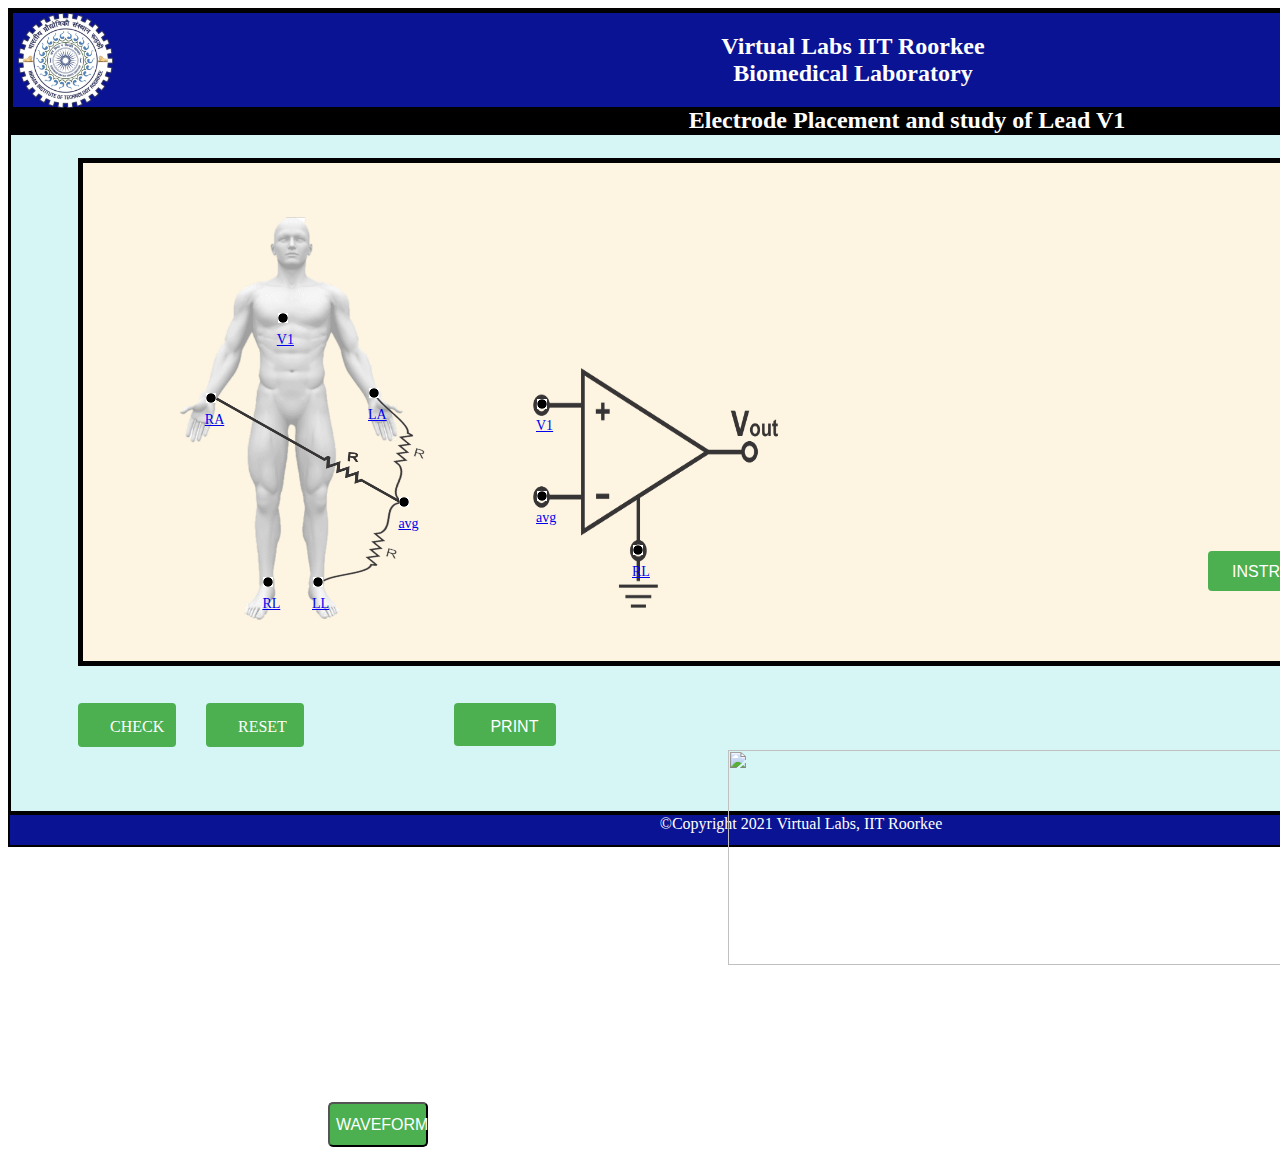
==== experiment/simulation/Lead V1/Lead V1 exp4.html @ b96e34df "Bio-Medical Instrumentation" ====
<!DOCTYPE html>
<html lan="en">
<head>


	<meta name="viewport" content="width=device-width, initial-scale=1">
	<title>VIRTUAL_LAB</title>
	<link rel="stylesheet" href="page.css">
	<link href="//netdna.bootstrapcdn.com/font-awesome/4.0.3/css/font-awesome.css" rel="stylesheet">
  <link href="//fonts.googleapis.com/css?family=Lato:400,700" rel="stylesheet">
  <link rel="stylesheet" href="demo1.css">


<!--link of Seven Segment code  starts-->

    <link href="//fonts.googleapis.com/css?family=Iceberg" rel="stylesheet">
    <link href="//ajax.googleapis.com/ajax/libs/jqueryui/1.10.3/themes/ui-darkness/jquery-ui.css" rel="stylesheet">   
    <link href="prettify.css" rel="stylesheet">
    <script src="jquery.min.js"></script>
    <script src="jquery-ui.min.js"></script>
    <script src="knockout-2.2.1.js"></script>
    <script src="//cdnjs.cloudflare.com/ajax/libs/prettify/r224/prettify.js"></script>
    <script src="sevenSeg.js"></script>
    <script src="demo.js"></script>
     <script src="jquery/jquery.min.js"></script>
    <script src="jquery\jquery-3.3.1.min.js"></script>
    <script src="jquery/jquery-ui.min.js"></script>
    <script src="jquery/knockout-2.2.1.js"></script>

       
    <link href="../content/ejthemes/default-theme/ej.web.all.min.css" rel="stylesheet" />
    <link href="../content/default.css" rel="stylesheet" />
    <link href="http://cdn.syncfusion.com/18.3.0.47/js/web/flat-azure/ej.web.all.min.css" rel="stylesheet" />
    <link href="js/bootstrap.min.css" rel="stylesheet" />
    <link href="../content/ejthemes/default-theme/ej.web.all.min.css" rel="stylesheet" />
    <link href="../content/default.css" rel="stylesheet" />
    <link href="../content/default-responsive.css" rel="stylesheet" />
    <link rel="stylesheet" href="https://cdnjs.cloudflare.com/ajax/libs/font-awesome/5.15.1/css/all.min.css"  />
    <link href="style.css" rel="stylesheet" />
    <script src="jquery/jquery.min.js"></script>
    <script src="jquery\jquery-3.3.1.min.js"></script>
    <script src="jquery/jquery-ui.min.js"></script>
    <script src="jquery/knockout-2.2.1.js"></script>
    <script src="https://cdn.plot.ly/plotly-latest.min.js"></script>
    <script src="graph.js" type="text/javascript"></script>
    <script src="http://cdn.syncfusion.com/js/assets/external/jquery-1.11.3.min.js"></script>
    <script src="http://cdn.syncfusion.com/18.3.0.47/js/web/ej.web.all.min.js"></script>
    <script src="../scripts/diagramscripts/diagramcommon.js"></script>
    <script src="http://cdn.syncfusion.com/js/assets/external/jquery.easing.1.3.min.js"></script>
    <script src="http://cdn.syncfusion.com/js/assets/external/jsrender.min.js"></script>
    <script src="index.js" type="text/javascript"></script>
    
<!--link of seven Segment code ends-->
 

</head>
<body>

	<div class="box" style="position: absolute;">

<!--container1 contains logo html code begins-->	

				<div class="container1" style="position: absolute;">
		    <img src="Indian_Institute_of_Technology_Roorkee_logo.png" width="95px" height="95px" style="margin-left: 5px; float: left;" ><center><h2 >Virtual Labs IIT Roorkee<br>Biomedical Laboratory<br></h2><h2 style="background-color: black;">&nbsp;&nbsp;&nbsp;&nbsp;&nbsp;&nbsp;&nbsp;&nbsp;&nbsp;&nbsp;&nbsp;&nbsp;&nbsp;&nbsp;&nbsp;&nbsp;&nbsp;&nbsp;Electrode Placement and study of Lead V1</h2></center></div>
		    <div style="position: relative;margin-top: 100px;"></div><br>			
<br>
</div>

<!--container1 contains logo html code ends--> 

<!--container2 begins-->

<div class="container2" style="position:absolute;float: left;">



  <img src="Assets/Person with lead points.png" style="height:600px;width:1040px;margin-left: -313px;margin-top: -42px;">


</div>
<div class="resistor" style="position:absolute;">
  <img src="Assets/resistor.png" style="height:220px;width:500px;margin-top: 365px;margin-left:172px;">


</div>

<div class="resistor1" style="position:absolute;">
  <img src="Assets/resistor1.png" style="height:90px;width:200px;margin-top: 389px;margin-left:222px;">


</div>

<div style="position:absolute;margin-left: 525px;margin-top:360px;">

<img src="Assets/Op map ECG.png" style="height:240px;width:245px;"><br>





</div>

<div id="graphdialog" title="GRAPH">
        <!--dialog content-->
      
          <div id="container3"></div>
           
    </div>
<div style="position:absolute;margin-left: 720px;margin-top:313px;"  id="video">

  <button onclick="playPause()">Play/Pause</button> 

  <button onclick="makeNormal()">Normal</button>
    <button onclick="makeBig()">Big</button>

  <br><br>
  <video id="video1" width="650">
    <source src="Assets/Lead 1.mp4" type="video/mp4">
    
  </video>

<!-- <iframe width="660" height="415" src="Assets/Lead 1.mp4" frameborder="1" allowfullscreen></iframe>-->
     

 
</div>
<div style="position:absolute;margin-left: 720px;margin-top:342px;"  id="ACQ">
<img src="Assets/ECG ACQ.png" style="height:215px;width:650px;" display="block" ><br>

    </div>





 

 
  







<!--container2 ends-->


<!--INSTRUCTION DROPDOWN HTML STARTS-->

  <div class="dropdown">
  <button class="dropbtn">INSTRUCTIONS</button>
  <div class="dropdown-content">
   <b><p>STEP 1 : Make all the Correct Connections.</p></b>
   <p>1.&nbsp &nbsp Connect V1 Electrode point of human to the positive point (V1) of op-amp circuit.</p> 
   <p>2.&nbsp &nbsp Connect (avg) point of right arm electrode, left arm electrode and left leg electrode of human to the negative point (avg) of op-amp circuit.</p>
   <p>3.&nbsp &nbsp Connect Right Leg Electrode (RL) of human to the ground point (RL) of op-amp circuit.</p>
   &nbsp; &nbsp; &nbsp; &nbsp; &nbsp; &nbsp; <img src="Assets/right connections.png" style="height:250px;width:355px;"><br>
  <b><p>STEP 2 : Click on check button to check for Correct Connections.</p></b>
  <b><p>STEP 3 : If Connections are not correct click on reset button for reset connections.</p></b>
  <b><p>STEP 4 : If Connections are  correct click on play/pause button to see waveform for lead V1.</p></b>
  <b><p>STEP 5 : Click on waveform tab for data calculations and BPM measurement .</p></b>
   <b><p>STEP 6 :  click on print button to save the observations.</p></b>
  </div>
</div>

<!--INSTRUCTION DROPDOWN HTML ENDS-->





<!--connectors html begins-->
			 
       <div class="jtk-demo-main">
            <div class="jtk-demo-canvas canvas-wide animation-demo jtk-surface jtk-surface-nopan" id="canvas">
              
                <div class="littledot" id="ld9"><br style=" margin-bottom: 0.8em;display: block;"><a href="#" class="cmdLink detach" rel="ld9" style="font-size: 14px;">LA</a></div>
                <div class="littledot" id="ld10"><br style=" margin-bottom: 0.8em;display: block;"><a href="#" class="cmdLink detach" rel="ld10" style="font-size: 14px;">LL</a></div>
                <div class="littledot" id="ld3"><br style=" margin-bottom: 0.8em;display: block;"><a href="#" class="cmdLink detach" rel="ld3" style="font-size: 14px;">RL</a></div>      
                <div class="littledot" id="ld1"><br style=" margin-bottom: 0.8em;display: block;"><a href="#" class="cmdLink detach" rel="ld1" style="font-size: 14px;">RA</a></div>
                <div class="littledot" id="ld2"><br style=" margin-bottom: 0.8em;display: block;"><a href="#" class="cmdLink detach" rel="ld2" style="font-size: 14px;">avg</a></div>
                <div class="littledot" id="ld4"><br style=" margin-bottom: 0.8em;display: block;"><a href="#" class="cmdLink detach" rel="ld4" style="font-size: 14px;">V1</a></div>



                <div class="littledot" id="ld11"><br style=" margin-bottom: 0.8em;display: block;"><a href="#" class="cmdLink detach" rel="ld11" style="font-size: 14px;">avg</a></div>
                <div class="littledot" id="ld12"><br style=" margin-bottom: 0.6em;display: block;"><a href="#" class="cmdLink detach" rel="ld12" style="font-size: 14px;">V1</a></div>
                <div class="littledot" id="ld13"><br style=" margin-bottom: 0.8em;display: block;"><a href="#" class="cmdLink detach" rel="ld13" style="font-size: 14px;">RL</a></div>
            
                
<br><br>
            </div><br><br><br><br><br><br></div>
        
<div id="graphdiv" style="z-index: 9999;"><button id="graph" >WAVEFORM</button></div>
        <div class="button" id="check-button" style="position:absolute; left: 4em; top: 693px;width: 34px;height: 14px;">CHECK</div>
        <div class="button"  id="button" style="position:absolute; left: 12em; top: 693px;width: 34px;height: 14px;" onclick="window.location.href = 'Lead1.html';">RESET</div>
       
        <input style="position:absolute; left: 27.5em; top: 693px; width: 102px;height: 42.5px; " type = "button" value = " PRINT  " class="button " onclick="window.print()">
         
        <!-- JS -->
        <script src="jsplumb1.js"></script>
        <script src="demo1.js"></script>
        <!-- /JS -->

      

<div class="copyright" style="position:absolute;"><center>&#169Copyright 2021 Virtual Labs, IIT Roorkee</center></div>

</body>


<!--script of stopwatch begins-->

<script>

document.getElementById("video").style.display = "none";
var myVideo = document.getElementById("video1"); 

function playPause() { 
  if (myVideo.paused) 
    myVideo.play(); 
  else 
    myVideo.pause(); 
} 

function makeBig() { 
    myVideo.width = 1020; 
} 
function makeNormal() { 
    myVideo.width = 650; 
} 
 

 




   $(function() {
            //create button widget
            $("#graph").ejButton({
                click: "Graph"
            });
            //create dialog widget
            $("#graphdialog").ejDialog({
                showOnInit: false,
                enableModal: true,
                height: 550,
                width: 1500,
                actionButtons: ["close", "maximize", "minimize"],
                cssClass: "custom",

                open: function(args) {
                 
                     var chartObj3 = $("#container3").ejChart("instance");
                    chartObj3.redraw();
                }
            });






              $("#container3").ejChart({
                zooming: {
                    enable: true,
                    visible: true
                },
                enableCanvasRendering: true,
                //Initializing Primary X Axis 
                primaryXAxis: {
                    title: {
                        text: 'Time (Seconds)'
                    }
                },

                //Initializing Primary Y Axis 
                primaryYAxis: {

                    title: {
                        text: 'Output'
                    },

                },

                //Initializing Common Properties for all the series
                commonSeriesOptions: {
                    type: 'line',
                    enableAnimation: true
                },

                //Initializing Series
                series: [{
                    tooltip: {
                        visible: true
                    },
                    points: [

                            {
            x: 0,
            y: -0.211182
        },
        {
            x: 0.00462963,
            y: -0.204163
        },
        {
            x: 0.009259259,
            y: -0.198364
        },
        {
            x: 0.013888889,
            y: -0.198059
        },
        {
            x: 0.018518519,
            y: -0.194702
        },
        {
            x: 0.023148148,
            y: -0.186768
        },
        {
            x: 0.027777778,
            y: -0.178223
        },
        {
            x: 0.032407407,
            y: -0.178528
        },
        {
            x: 0.037037037,
            y: -0.178833
        },
        {
            x: 0.041666667,
            y: -0.177612
        },
        {
            x: 0.046296296,
            y: -0.174866
        },
        {
            x: 0.050925926,
            y: -0.175781
        },
        {
            x: 0.055555556,
            y: -0.173645
        },
        {
            x: 0.060185185,
            y: -0.171814
        },
        {
            x: 0.064814815,
            y: -0.171509
        },
        {
            x: 0.069444444,
            y: -0.177612
        },
        {
            x: 0.074074074,
            y: -0.178833
        },
        {
            x: 0.078703704,
            y: -0.178833
        },
        {
            x: 0.083333333,
            y: -0.181885
        },
        {
            x: 0.087962963,
            y: -0.187988
        },
        {
            x: 0.092592593,
            y: -0.19104
        },
        {
            x: 0.097222222,
            y: -0.189819
        },
        {
            x: 0.101851852,
            y: -0.189514
        },
        {
            x: 0.106481481,
            y: -0.195923
        },
        {
            x: 0.111111111,
            y: -0.19989
        },
        {
            x: 0.115740741,
            y: -0.201721
        },
        {
            x: 0.12037037,
            y: -0.201416
        },
        {
            x: 0.125,
            y: -0.205688
        },
        {
            x: 0.12962963,
            y: -0.20752
        },
        {
            x: 0.134259259,
            y: -0.204468
        },
        {
            x: 0.138888889,
            y: -0.203552
        },
        {
            x: 0.143518519,
            y: -0.209961
        },
        {
            x: 0.148148148,
            y: -0.215454
        },
        {
            x: 0.152777778,
            y: -0.215759
        },
        {
            x: 0.157407407,
            y: -0.211182
        },
        {
            x: 0.162037037,
            y: -0.20874
        },
        {
            x: 0.166666667,
            y: -0.205994
        },
        {
            x: 0.171296296,
            y: -0.202637
        },
        {
            x: 0.175925926,
            y: -0.201721
        },
        {
            x: 0.180555556,
            y: -0.204773
        },
        {
            x: 0.185185185,
            y: -0.204468
        },
        {
            x: 0.189814815,
            y: -0.200806
        },
        {
            x: 0.194444444,
            y: -0.196838
        },
        {
            x: 0.199074074,
            y: -0.19989
        },
        {
            x: 0.203703704,
            y: -0.201111
        },
        {
            x: 0.208333333,
            y: -0.200806
        },
        {
            x: 0.212962963,
            y: -0.200195
        },
        {
            x: 0.217592593,
            y: -0.2005
        },
        {
            x: 0.222222222,
            y: -0.192871
        },
        {
            x: 0.226851852,
            y: -0.176697
        },
        {
            x: 0.231481481,
            y: -0.154114
        },
        {
            x: 0.236111111,
            y: -0.136108
        },
        {
            x: 0.240740741,
            y: -0.118103
        },
        {
            x: 0.24537037,
            y: -0.107422
        },
        {
            x: 0.25,
            y: -0.111084
        },
        {
            x: 0.25462963,
            y: -0.126343
        },
        {
            x: 0.259259259,
            y: -0.136108
        },
        {
            x: 0.263888889,
            y: -0.133972
        },
        {
            x: 0.268518519,
            y: -0.126953
        },
        {
            x: 0.273148148,
            y: -0.125122
        },
        {
            x: 0.277777778,
            y: -0.126038
        },
        {
            x: 0.282407407,
            y: -0.130005
        },
        {
            x: 0.287037037,
            y: -0.140991
        },
        {
            x: 0.291666667,
            y: -0.158997
        },
        {
            x: 0.296296296,
            y: -0.171814
        },
        {
            x: 0.300925926,
            y: -0.180969
        },
        {
            x: 0.305555556,
            y: -0.195007
        },
        {
            x: 0.310185185,
            y: -0.21637
        },
        {
            x: 0.314814815,
            y: -0.230408
        },
        {
            x: 0.319444444,
            y: -0.234375
        },
        {
            x: 0.324074074,
            y: -0.231934
        },
        {
            x: 0.328703704,
            y: -0.229492
        },
        {
            x: 0.333333333,
            y: -0.222778
        },
        {
            x: 0.337962963,
            y: -0.213318
        },
        {
            x: 0.342592593,
            y: -0.20752
        },
        {
            x: 0.347222222,
            y: -0.206299
        },
        {
            x: 0.351851852,
            y: -0.199585
        },
        {
            x: 0.356481481,
            y: -0.18158
        },
        {
            x: 0.361111111,
            y: -0.138245
        },
        {
            x: 0.365740741,
            y: -0.0271606
        },
        {
            x: 0.37037037,
            y: 0.20752
        },
        {
            x: 0.375,
            y: 0.456238
        },
        {
            x: 0.37962963,
            y: 0.565796
        },
        {
            x: 0.384259259,
            y: 0.44342
        },
        {
            x: 0.388888889,
            y: 0.149231
        },
        {
            x: 0.393518519,
            y: -0.24353
        },
        {
            x: 0.398148148,
            y: -0.80719
        },
        {
            x: 0.402777778,
            y: -1.31622
        },
        {
            x: 0.407407407,
            y: -1.47949
        },
        {
            x: 0.412037037,
            y: -1.07269
        },
        {
            x: 0.416666667,
            y: -0.343628
        },
        {
            x: 0.421296296,
            y: 0.230103
        },
        {
            x: 0.425925926,
            y: 0.426025
        },
        {
            x: 0.430555556,
            y: 0.345154
        },
        {
            x: 0.435185185,
            y: 0.19928
        },
        {
            x: 0.439814815,
            y: 0.110779
        },
        {
            x: 0.444444444,
            y: 0.0985718
        },
        {
            x: 0.449074074,
            y: 0.121155
        },
        {
            x: 0.453703704,
            y: 0.143433
        },
        {
            x: 0.458333333,
            y: 0.14679
        },
        {
            x: 0.462962963,
            y: 0.141907
        },
        {
            x: 0.467592593,
            y: 0.134583
        },
        {
            x: 0.472222222,
            y: 0.129395
        },
        {
            x: 0.476851852,
            y: 0.124817
        },
        {
            x: 0.481481481,
            y: 0.127563
        },
        {
            x: 0.486111111,
            y: 0.133057
        },
        {
            x: 0.490740741,
            y: 0.134888
        },
        {
            x: 0.49537037,
            y: 0.130615
        },
        {
            x: 0.5,
            y: 0.128784
        },
        {
            x: 0.50462963,
            y: 0.13092
        },
        {
            x: 0.509259259,
            y: 0.133972
        },
        {
            x: 0.513888889,
            y: 0.132446
        },
        {
            x: 0.518518519,
            y: 0.134888
        },
        {
            x: 0.523148148,
            y: 0.141907
        },
        {
            x: 0.527777778,
            y: 0.148621
        },
        {
            x: 0.532407407,
            y: 0.151672
        },
        {
            x: 0.537037037,
            y: 0.155029
        },
        {
            x: 0.541666667,
            y: 0.160828
        },
        {
            x: 0.546296296,
            y: 0.166321
        },
        {
            x: 0.550925926,
            y: 0.168457
        },
        {
            x: 0.555555556,
            y: 0.175171
        },
        {
            x: 0.560185185,
            y: 0.184326
        },
        {
            x: 0.564814815,
            y: 0.189819
        },
        {
            x: 0.569444444,
            y: 0.185242
        },
        {
            x: 0.574074074,
            y: 0.1828
        },
        {
            x: 0.578703704,
            y: 0.18219
        },
        {
            x: 0.583333333,
            y: 0.1828
        },
        {
            x: 0.587962963,
            y: 0.174255
        },
        {
            x: 0.592592593,
            y: 0.163269
        },
        {
            x: 0.597222222,
            y: 0.149536
        },
        {
            x: 0.601851852,
            y: 0.133362
        },
        {
            x: 0.606481481,
            y: 0.111389
        },
        {
            x: 0.611111111,
            y: 0.0915527
        },
        {
            x: 0.615740741,
            y: 0.0717163
        },
        {
            x: 0.62037037,
            y: 0.0500488
        },
        {
            x: 0.625,
            y: 0.0241089
        },
        {
            x: 0.62962963,
            y: 0.00427246
        },
        {
            x: 0.634259259,
            y: -0.00640869
        },
        {
            x: 0.638888889,
            y: -0.010376
        },
        {
            x: 0.643518519,
            y: -0.0112915
        },
        {
            x: 0.648148148,
            y: -0.00335693
        },
        {
            x: 0.652777778,
            y: 0.00488281
        },
        {
            x: 0.657407407,
            y: 0.00213623
        },
        {
            x: 0.662037037,
            y: -0.0192261
        },
        {
            x: 0.666666667,
            y: -0.0469971
        },
        {
            x: 0.671296296,
            y: -0.0717163
        },
        {
            x: 0.675925926,
            y: -0.0933838
        },
        {
            x: 0.680555556,
            y: -0.116272
        },
        {
            x: 0.685185185,
            y: -0.134583
        },
        {
            x: 0.689814815,
            y: -0.14679
        },
        {
            x: 0.694444444,
            y: -0.153198
        },
        {
            x: 0.699074074,
            y: -0.158081
        },
        {
            x: 0.703703704,
            y: -0.158691
        },
        {
            x: 0.708333333,
            y: -0.155945
        },
        {
            x: 0.712962963,
            y: -0.154724
        },
        {
            x: 0.717592593,
            y: -0.156555
        },
        {
            x: 0.722222222,
            y: -0.153503
        },
        {
            x: 0.726851852,
            y: -0.14679
        },
        {
            x: 0.731481481,
            y: -0.137939
        },
        {
            x: 0.736111111,
            y: -0.132141
        },
        {
            x: 0.740740741,
            y: -0.124207
        },
        {
            x: 0.74537037,
            y: -0.117798
        },
        {
            x: 0.75,
            y: -0.114746
        },
        {
            x: 0.75462963,
            y: -0.115662
        },
        {
            x: 0.759259259,
            y: -0.112
        },
        {
            x: 0.763888889,
            y: -0.10498
        },
        {
            x: 0.768518519,
            y: -0.101318
        },
        {
            x: 0.773148148,
            y: -0.104065
        },
        {
            x: 0.777777778,
            y: -0.10437
        },
        {
            x: 0.782407407,
            y: -0.101013
        },
        {
            x: 0.787037037,
            y: -0.0979614
        },
        {
            x: 0.791666667,
            y: -0.101624
        },
        {
            x: 0.796296296,
            y: -0.101624
        },
        {
            x: 0.800925926,
            y: -0.101929
        },
        {
            x: 0.805555556,
            y: -0.102844
        },
        {
            x: 0.810185185,
            y: -0.109558
        },
        {
            x: 0.814814815,
            y: -0.110168
        },
        {
            x: 0.819444444,
            y: -0.107422
        },
        {
            x: 0.824074074,
            y: -0.105286
        },
        {
            x: 0.828703704,
            y: -0.112305
        },
        {
            x: 0.833333333,
            y: -0.118103
        },
        {
            x: 0.837962963,
            y: -0.120239
        },
        {
            x: 0.842592593,
            y: -0.12146
        },
        {
            x: 0.847222222,
            y: -0.124207
        },
        {
            x: 0.851851852,
            y: -0.124512
        },
        {
            x: 0.856481481,
            y: -0.124817
        },
        {
            x: 0.861111111,
            y: -0.126953
        },
        {
            x: 0.865740741,
            y: -0.134583
        },
        {
            x: 0.87037037,
            y: -0.138245
        },
        {
            x: 0.875,
            y: -0.137634
        },
        {
            x: 0.87962963,
            y: -0.136719
        },
        {
            x: 0.884259259,
            y: -0.13916
        },
        {
            x: 0.888888889,
            y: -0.137329
        },
        {
            x: 0.893518519,
            y: -0.132446
        },
        {
            x: 0.898148148,
            y: -0.131531
        },
        {
            x: 0.902777778,
            y: -0.136108
        },
        {
            x: 0.907407407,
            y: -0.13916
        },
        {
            x: 0.912037037,
            y: -0.137939
        },
        {
            x: 0.916666667,
            y: -0.136414
        },
        {
            x: 0.921296296,
            y: -0.135803
        },
        {
            x: 0.925925926,
            y: -0.133057
        },
        {
            x: 0.930555556,
            y: -0.130005
        },
        {
            x: 0.935185185,
            y: -0.13031
        },
        {
            x: 0.939814815,
            y: -0.135498
        },
        {
            x: 0.944444444,
            y: -0.133362
        },
        {
            x: 0.949074074,
            y: -0.126038
        },
        {
            x: 0.953703704,
            y: -0.12207
        },
        {
            x: 0.958333333,
            y: -0.125122
        },
        {
            x: 0.962962963,
            y: -0.125122
        },
        {
            x: 0.967592593,
            y: -0.120544
        },
        {
            x: 0.972222222,
            y: -0.115967
        },
        {
            x: 0.976851852,
            y: -0.115051
        },
        {
            x: 0.981481481,
            y: -0.113831
        },
        {
            x: 0.986111111,
            y: -0.112
        },
        {
            x: 0.990740741,
            y: -0.11322
        },
        {
            x: 0.99537037,
            y: -0.115051
        },
        {
            x: 1,
            y: -0.107422
        },
        {
            x: 1.00462963,
            y: -0.0930786
        },
        {
            x: 1.009259259,
            y: -0.0769043
        },
        {
            x: 1.013888889,
            y: -0.0650024
        },
        {
            x: 1.018518519,
            y: -0.0518799
        },
        {
            x: 1.023148148,
            y: -0.0469971
        },
        {
            x: 1.027777778,
            y: -0.0549316
        },
        {
            x: 1.032407407,
            y: -0.0735474
        },
        {
            x: 1.037037037,
            y: -0.0814819
        },
        {
            x: 1.041666667,
            y: -0.0790405
        },
        {
            x: 1.046296296,
            y: -0.0735474
        },
        {
            x: 1.050925926,
            y: -0.0714111
        },
        {
            x: 1.055555556,
            y: -0.0686646
        },
        {
            x: 1.060185185,
            y: -0.0714111
        },
        {
            x: 1.064814815,
            y: -0.0830078
        },
        {
            x: 1.069444444,
            y: -0.10376
        },
        {
            x: 1.074074074,
            y: -0.118713
        },
        {
            x: 1.078703704,
            y: -0.13092
        },
        {
            x: 1.083333333,
            y: -0.14801
        },
        {
            x: 1.087962963,
            y: -0.170593
        },
        {
            x: 1.092592593,
            y: -0.183716
        },
        {
            x: 1.097222222,
            y: -0.184937
        },
        {
            x: 1.101851852,
            y: -0.180969
        },
        {
            x: 1.106481481,
            y: -0.176697
        },
        {
            x: 1.111111111,
            y: -0.169373
        },
        {
            x: 1.115740741,
            y: -0.163574
        },
        {
            x: 1.12037037,
            y: -0.159607
        },
        {
            x: 1.125,
            y: -0.158997
        },
        {
            x: 1.12962963,
            y: -0.153503
        },
        {
            x: 1.134259259,
            y: -0.136108
        },
        {
            x: 1.138888889,
            y: -0.0906372
        },
        {
            x: 1.143518519,
            y: 0.0317383
        },
        {
            x: 1.148148148,
            y: 0.284119
        },
        {
            x: 1.152777778,
            y: 0.54718
        },
        {
            x: 1.157407407,
            y: 0.674133
        },
        {
            x: 1.162037037,
            y: 0.552979
        },
        {
            x: 1.166666667,
            y: 0.228271
        },
        {
            x: 1.171296296,
            y: -0.267639
        },
        {
            x: 1.175925926,
            y: -0.910034
        },
        {
            x: 1.180555556,
            y: -1.41998
        },
        {
            x: 1.185185185,
            y: -1.49689
        },
        {
            x: 1.189814815,
            y: -0.99823
        },
        {
            x: 1.194444444,
            y: -0.253296
        },
        {
            x: 1.199074074,
            y: 0.281677
        },
        {
            x: 1.203703704,
            y: 0.441895
        },
        {
            x: 1.208333333,
            y: 0.349426
        },
        {
            x: 1.212962963,
            y: 0.210571
        },
        {
            x: 1.217592593,
            y: 0.134583
        },
        {
            x: 1.222222222,
            y: 0.131836
        },
        {
            x: 1.226851852,
            y: 0.157166
        },
        {
            x: 1.231481481,
            y: 0.175781
        },
        {
            x: 1.236111111,
            y: 0.177002
        },
        {
            x: 1.240740741,
            y: 0.172119
        },
        {
            x: 1.24537037,
            y: 0.167847
        },
        {
            x: 1.25,
            y: 0.160828
        },
        {
            x: 1.25462963,
            y: 0.152283
        },
        {
            x: 1.259259259,
            y: 0.149536
        },
        {
            x: 1.263888889,
            y: 0.148926
        },
        {
            x: 1.268518519,
            y: 0.148315
        },
        {
            x: 1.273148148,
            y: 0.144348
        },
        {
            x: 1.277777778,
            y: 0.147705
        },
        {
            x: 1.282407407,
            y: 0.154419
        },
        {
            x: 1.287037037,
            y: 0.160522
        },
        {
            x: 1.291666667,
            y: 0.160522
        },
        {
            x: 1.296296296,
            y: 0.162964
        },
        {
            x: 1.300925926,
            y: 0.167847
        },
        {
            x: 1.305555556,
            y: 0.170288
        },
        {
            x: 1.310185185,
            y: 0.169373
        },
        {
            x: 1.314814815,
            y: 0.174255
        },
        {
            x: 1.319444444,
            y: 0.180664
        },
        {
            x: 1.324074074,
            y: 0.186157
        },
        {
            x: 1.328703704,
            y: 0.185242
        },
        {
            x: 1.333333333,
            y: 0.187683
        },
        {
            x: 1.337962963,
            y: 0.192261
        },
        {
            x: 1.342592593,
            y: 0.197449
        },
        {
            x: 1.347222222,
            y: 0.195923
        },
        {
            x: 1.351851852,
            y: 0.197144
        },
        {
            x: 1.356481481,
            y: 0.197754
        },
        {
            x: 1.361111111,
            y: 0.195923
        },
        {
            x: 1.365740741,
            y: 0.184326
        },
        {
            x: 1.37037037,
            y: 0.169678
        },
        {
            x: 1.375,
            y: 0.152588
        },
        {
            x: 1.37962963,
            y: 0.133057
        },
        {
            x: 1.384259259,
            y: 0.109558
        },
        {
            x: 1.388888889,
            y: 0.0866699
        },
        {
            x: 1.393518519,
            y: 0.0613403
        },
        {
            x: 1.398148148,
            y: 0.0305176
        },
        {
            x: 1.402777778,
            y: -0.000915527
        },
        {
            x: 1.407407407,
            y: -0.0238037
        },
        {
            x: 1.412037037,
            y: -0.0360107
        },
        {
            x: 1.416666667,
            y: -0.0405884
        },
        {
            x: 1.421296296,
            y: -0.0421143
        },
        {
            x: 1.425925926,
            y: -0.0357056
        },
        {
            x: 1.430555556,
            y: -0.0311279
        },
        {
            x: 1.435185185,
            y: -0.0372314
        },
        {
            x: 1.439814815,
            y: -0.0598145
        },
        {
            x: 1.444444444,
            y: -0.0839233
        },
        {
            x: 1.449074074,
            y: -0.106812
        },
        {
            x: 1.453703704,
            y: -0.130005
        },
        {
            x: 1.458333333,
            y: -0.155334
        },
        {
            x: 1.462962963,
            y: -0.17334
        },
        {
            x: 1.467592593,
            y: -0.183716
        },
        {
            x: 1.472222222,
            y: -0.190125
        },
        {
            x: 1.476851852,
            y: -0.195618
        },
        {
            x: 1.481481481,
            y: -0.198669
        },
        {
            x: 1.486111111,
            y: -0.198364
        },
        {
            x: 1.490740741,
            y: -0.198364
        },
        {
            x: 1.49537037,
            y: -0.200195
        },
        {
            x: 1.5,
            y: -0.193481
        },
        {
            x: 1.50462963,
            y: -0.184021
        },
        {
            x: 1.509259259,
            y: -0.177307
        },
        {
            x: 1.513888889,
            y: -0.177002
        },
        {
            x: 1.518518519,
            y: -0.174866
        },
        {
            x: 1.523148148,
            y: -0.16571
        },
        {
            x: 1.527777778,
            y: -0.154724
        },
        {
            x: 1.532407407,
            y: -0.14679
        },
        {
            x: 1.537037037,
            y: -0.139771
        },
        {
            x: 1.541666667,
            y: -0.133972
        },
        {
            x: 1.546296296,
            y: -0.13092
        },
        {
            x: 1.550925926,
            y: -0.130615
        },
        {
            x: 1.555555556,
            y: -0.125732
        },
        {
            x: 1.560185185,
            y: -0.119324
        },
        {
            x: 1.564814815,
            y: -0.114441
        },
        {
            x: 1.569444444,
            y: -0.113831
        },
        {
            x: 1.574074074,
            y: -0.110779
        },
        {
            x: 1.578703704,
            y: -0.108032
        },
        {
            x: 1.583333333,
            y: -0.110779
        },
        {
            x: 1.587962963,
            y: -0.115051
        },
        {
            x: 1.592592593,
            y: -0.113525
        },
        {
            x: 1.597222222,
            y: -0.109863
        },
        {
            x: 1.601851852,
            y: -0.110779
        },
        {
            x: 1.606481481,
            y: -0.118713
        },
        {
            x: 1.611111111,
            y: -0.124817
        },
        {
            x: 1.615740741,
            y: -0.126953
        },
        {
            x: 1.62037037,
            y: -0.1297
        },
        {
            x: 1.625,
            y: -0.135193
        },
        {
            x: 1.62962963,
            y: -0.137939
        },
        {
            x: 1.634259259,
            y: -0.137939
        },
        {
            x: 1.638888889,
            y: -0.139771
        },
        {
            x: 1.643518519,
            y: -0.144653
        },
        {
            x: 1.648148148,
            y: -0.145264
        },
        {
            x: 1.652777778,
            y: -0.144958
        },
        {
            x: 1.657407407,
            y: -0.143433
        },
        {
            x: 1.662037037,
            y: -0.145264
        },
        {
            x: 1.666666667,
            y: -0.144653
        },
        {
            x: 1.671296296,
            y: -0.144653
        },
        {
            x: 1.675925926,
            y: -0.148315
        },
        {
            x: 1.680555556,
            y: -0.154114
        },
        {
            x: 1.685185185,
            y: -0.15625
        },
        {
            x: 1.689814815,
            y: -0.155029
        },
        {
            x: 1.694444444,
            y: -0.154724
        },
        {
            x: 1.699074074,
            y: -0.158081
        },
        {
            x: 1.703703704,
            y: -0.155945
        },
        {
            x: 1.708333333,
            y: -0.153198
        },
        {
            x: 1.712962963,
            y: -0.153198
        },
        {
            x: 1.717592593,
            y: -0.15686
        },
        {
            x: 1.722222222,
            y: -0.15625
        },
        {
            x: 1.726851852,
            y: -0.151062
        },
        {
            x: 1.731481481,
            y: -0.14679
        },
        {
            x: 1.736111111,
            y: -0.148621
        },
        {
            x: 1.740740741,
            y: -0.147095
        },
        {
            x: 1.74537037,
            y: -0.145264
        },
        {
            x: 1.75,
            y: -0.143433
        },
        {
            x: 1.75462963,
            y: -0.143433
        },
        {
            x: 1.759259259,
            y: -0.140991
        },
        {
            x: 1.763888889,
            y: -0.137024
        },
        {
            x: 1.768518519,
            y: -0.135803
        },
        {
            x: 1.773148148,
            y: -0.13855
        },
        {
            x: 1.777777778,
            y: -0.136414
        },
        {
            x: 1.782407407,
            y: -0.130615
        },
        {
            x: 1.787037037,
            y: -0.121765
        },
        {
            x: 1.791666667,
            y: -0.110168
        },
        {
            x: 1.796296296,
            y: -0.0906372
        },
        {
            x: 1.800925926,
            y: -0.0698853
        },
        {
            x: 1.805555556,
            y: -0.06073
        },
        {
            x: 1.810185185,
            y: -0.0668335
        },
        {
            x: 1.814814815,
            y: -0.0769043
        },
        {
            x: 1.819444444,
            y: -0.083313
        },
        {
            x: 1.824074074,
            y: -0.0845337
        },
        {
            x: 1.828703704,
            y: -0.0857544
        },
        {
            x: 1.833333333,
            y: -0.0836182
        },
        {
            x: 1.837962963,
            y: -0.0793457
        },
        {
            x: 1.842592593,
            y: -0.0811768
        },
        {
            x: 1.847222222,
            y: -0.0930786
        },
        {
            x: 1.851851852,
            y: -0.106201
        },
        {
            x: 1.856481481,
            y: -0.118713
        },
        {
            x: 1.861111111,
            y: -0.130615
        },
        {
            x: 1.865740741,
            y: -0.149536
        },
        {
            x: 1.87037037,
            y: -0.170288
        },
        {
            x: 1.875,
            y: -0.184937
        },
        {
            x: 1.87962963,
            y: -0.192566
        },
        {
            x: 1.884259259,
            y: -0.193787
        },
        {
            x: 1.888888889,
            y: -0.188599
        },
        {
            x: 1.893518519,
            y: -0.180969
        },
        {
            x: 1.898148148,
            y: -0.177917
        },
        {
            x: 1.902777778,
            y: -0.179443
        },
        {
            x: 1.907407407,
            y: -0.177002
        },
        {
            x: 1.912037037,
            y: -0.169373
        },
        {
            x: 1.916666667,
            y: -0.159302
        },
        {
            x: 1.921296296,
            y: -0.143738
        },
        {
            x: 1.925925926,
            y: -0.0982666
        },
        {
            x: 1.930555556,
            y: 0.0274658
        },
        {
            x: 1.935185185,
            y: 0.264587
        },
        {
            x: 1.939814815,
            y: 0.490723
        },
        {
            x: 1.944444444,
            y: 0.579224
        },
        {
            x: 1.949074074,
            y: 0.446777
        },
        {
            x: 1.953703704,
            y: 0.161743
        },
        {
            x: 1.958333333,
            y: -0.258484
        },
        {
            x: 1.962962963,
            y: -0.834961
        },
        {
            x: 1.967592593,
            y: -1.31744
        },
        {
            x: 1.972222222,
            y: -1.41052
        },
        {
            x: 1.976851852,
            y: -0.939941
        },
        {
            x: 1.981481481,
            y: -0.212402
        },
        {
            x: 1.986111111,
            y: 0.309753
        },
        {
            x: 1.990740741,
            y: 0.447693
        },
        {
            x: 1.99537037,
            y: 0.335083
        },
        {
            x: 2,
            y: 0.188904
        },
        {
            x: 2.00462963,
            y: 0.118103
        },
        {
            x: 2.009259259,
            y: 0.116882
        },
        {
            x: 2.013888889,
            y: 0.139465
        },
        {
            x: 2.018518519,
            y: 0.158997
        },
        {
            x: 2.023148148,
            y: 0.164185
        },
        {
            x: 2.027777778,
            y: 0.158386
        },
        {
            x: 2.032407407,
            y: 0.1474
        },
        {
            x: 2.037037037,
            y: 0.140991
        },
        {
            x: 2.041666667,
            y: 0.13855
        },
        {
            x: 2.046296296,
            y: 0.133667
        },
        {
            x: 2.050925926,
            y: 0.131531
        },
        {
            x: 2.055555556,
            y: 0.137634
        },
        {
            x: 2.060185185,
            y: 0.146484
        },
        {
            x: 2.064814815,
            y: 0.150757
        },
        {
            x: 2.069444444,
            y: 0.1474
        },
        {
            x: 2.074074074,
            y: 0.14679
        },
        {
            x: 2.078703704,
            y: 0.149536
        },
        {
            x: 2.083333333,
            y: 0.153198
        },
        {
            x: 2.087962963,
            y: 0.154419
        },
        {
            x: 2.092592593,
            y: 0.158997
        },
        {
            x: 2.097222222,
            y: 0.162354
        },
        {
            x: 2.101851852,
            y: 0.162659
        },
        {
            x: 2.106481481,
            y: 0.162964
        },
        {
            x: 2.111111111,
            y: 0.169373
        },
        {
            x: 2.115740741,
            y: 0.180359
        },
        {
            x: 2.12037037,
            y: 0.186768
        },
        {
            x: 2.125,
            y: 0.186768
        },
        {
            x: 2.12962963,
            y: 0.188599
        },
        {
            x: 2.134259259,
            y: 0.190735
        },
        {
            x: 2.138888889,
            y: 0.187073
        },
        {
            x: 2.143518519,
            y: 0.177002
        },
        {
            x: 2.148148148,
            y: 0.169983
        },
        {
            x: 2.152777778,
            y: 0.163879
        },
        {
            x: 2.157407407,
            y: 0.153503
        },
        {
            x: 2.162037037,
            y: 0.135498
        },
        {
            x: 2.166666667,
            y: 0.116882
        },
        {
            x: 2.171296296,
            y: 0.0970459
        },
        {
            x: 2.175925926,
            y: 0.0720215
        },
        {
            x: 2.180555556,
            y: 0.0421143
        },
        {
            x: 2.185185185,
            y: 0.015564
        },
        {
            x: 2.189814815,
            y: -0.00610352
        },
        {
            x: 2.194444444,
            y: -0.0259399
        },
        {
            x: 2.199074074,
            y: -0.0424194
        },
        {
            x: 2.203703704,
            y: -0.0457764
        },
        {
            x: 2.208333333,
            y: -0.0372314
        },
        {
            x: 2.212962963,
            y: -0.0271606
        },
        {
            x: 2.217592593,
            y: -0.0231934
        },
        {
            x: 2.222222222,
            y: -0.0247192
        },
        {
            x: 2.226851852,
            y: -0.03479
        },
        {
            x: 2.231481481,
            y: -0.0549316
        },
        {
            x: 2.236111111,
            y: -0.0808716
        },
        {
            x: 2.240740741,
            y: -0.10437
        },
        {
            x: 2.24537037,
            y: -0.123596
        },
        {
            x: 2.25,
            y: -0.141602
        },
        {
            x: 2.25462963,
            y: -0.158081
        },
        {
            x: 2.259259259,
            y: -0.16571
        },
        {
            x: 2.263888889,
            y: -0.167542
        },
        {
            x: 2.268518519,
            y: -0.169983
        },
        {
            x: 2.273148148,
            y: -0.17334
        },
        {
            x: 2.277777778,
            y: -0.171509
        },
        {
            x: 2.282407407,
            y: -0.165405
        },
        {
            x: 2.287037037,
            y: -0.161133
        },
        {
            x: 2.291666667,
            y: -0.159607
        },
        {
            x: 2.296296296,
            y: -0.154114
        },
        {
            x: 2.300925926,
            y: -0.148621
        },
        {
            x: 2.305555556,
            y: -0.145569
        },
        {
            x: 2.310185185,
            y: -0.145569
        },
        {
            x: 2.314814815,
            y: -0.139465
        },
        {
            x: 2.319444444,
            y: -0.132141
        },
        {
            x: 2.324074074,
            y: -0.126343
        },
        {
            x: 2.328703704,
            y: -0.126648
        },
        {
            x: 2.333333333,
            y: -0.122986
        },
        {
            x: 2.337962963,
            y: -0.119629
        },
        {
            x: 2.342592593,
            y: -0.118713
        },
        {
            x: 2.347222222,
            y: -0.12146
        },
        {
            x: 2.351851852,
            y: -0.122375
        },
        {
            x: 2.356481481,
            y: -0.121765
        },
        {
            x: 2.361111111,
            y: -0.124207
        },
        {
            x: 2.365740741,
            y: -0.127869
        },
        {
            x: 2.37037037,
            y: -0.126038
        },
        {
            x: 2.375,
            y: -0.124512
        },
        {
            x: 2.37962963,
            y: -0.127869
        },
        {
            x: 2.384259259,
            y: -0.133057
        },
        {
            x: 2.388888889,
            y: -0.134888
        },
        {
            x: 2.393518519,
            y: -0.134888
        },
        {
            x: 2.398148148,
            y: -0.139465
        },
        {
            x: 2.402777778,
            y: -0.14801
        },
        {
            x: 2.407407407,
            y: -0.151672
        },
        {
            x: 2.412037037,
            y: -0.152588
        },
        {
            x: 2.416666667,
            y: -0.155029
        },
        {
            x: 2.421296296,
            y: -0.160828
        },
        {
            x: 2.425925926,
            y: -0.162659
        },
        {
            x: 2.430555556,
            y: -0.164795
        },
        {
            x: 2.435185185,
            y: -0.169678
        },
        {
            x: 2.439814815,
            y: -0.175781
        },
        {
            x: 2.444444444,
            y: -0.176697
        },
        {
            x: 2.449074074,
            y: -0.171814
        },
        {
            x: 2.453703704,
            y: -0.170593
        },
        {
            x: 2.458333333,
            y: -0.171509
        },
        {
            x: 2.462962963,
            y: -0.169067
        },
        {
            x: 2.467592593,
            y: -0.166016
        },
        {
            x: 2.472222222,
            y: -0.166626
        },
        {
            x: 2.476851852,
            y: -0.170288
        },
        {
            x: 2.481481481,
            y: -0.171204
        },
        {
            x: 2.486111111,
            y: -0.169373
        },
        {
            x: 2.490740741,
            y: -0.169983
        },
        {
            x: 2.49537037,
            y: -0.169983
        },
        {
            x: 2.5,
            y: -0.165405
        },
        {
            x: 2.50462963,
            y: -0.161743
        },
        {
            x: 2.509259259,
            y: -0.1651
        },
        {
            x: 2.513888889,
            y: -0.171204
        },
        {
            x: 2.518518519,
            y: -0.171509
        },
        {
            x: 2.523148148,
            y: -0.166321
        },
        {
            x: 2.527777778,
            y: -0.164185
        },
        {
            x: 2.532407407,
            y: -0.166321
        },
        {
            x: 2.537037037,
            y: -0.1651
        },
        {
            x: 2.541666667,
            y: -0.161743
        },
        {
            x: 2.546296296,
            y: -0.160217
        },
        {
            x: 2.550925926,
            y: -0.160522
        },
        {
            x: 2.555555556,
            y: -0.158997
        },
        {
            x: 2.560185185,
            y: -0.157471
        },
        {
            x: 2.564814815,
            y: -0.158997
        },
        {
            x: 2.569444444,
            y: -0.160522
        },
        {
            x: 2.574074074,
            y: -0.15625
        },
        {
            x: 2.578703704,
            y: -0.150452
        },
        {
            x: 2.583333333,
            y: -0.148926
        },
        {
            x: 2.587962963,
            y: -0.152283
        },
        {
            x: 2.592592593,
            y: -0.153198
        },
        {
            x: 2.597222222,
            y: -0.152283
        },
        {
            x: 2.601851852,
            y: -0.153503
        },
        {
            x: 2.606481481,
            y: -0.15564
        },
        {
            x: 2.611111111,
            y: -0.154114
        },
        {
            x: 2.615740741,
            y: -0.152893
        },
        {
            x: 2.62037037,
            y: -0.152893
        },
        {
            x: 2.625,
            y: -0.153809
        },
        {
            x: 2.62962963,
            y: -0.149841
        },
        {
            x: 2.634259259,
            y: -0.1474
        },
        {
            x: 2.638888889,
            y: -0.149841
        },
        {
            x: 2.643518519,
            y: -0.152588
        },
        {
            x: 2.648148148,
            y: -0.146179
        },
        {
            x: 2.652777778,
            y: -0.131226
        },
        {
            x: 2.657407407,
            y: -0.115051
        },
        {
            x: 2.662037037,
            y: -0.101013
        },
        {
            x: 2.666666667,
            y: -0.0897217
        },
        {
            x: 2.671296296,
            y: -0.0888062
        },
        {
            x: 2.675925926,
            y: -0.098877
        },
        {
            x: 2.680555556,
            y: -0.110474
        },
        {
            x: 2.685185185,
            y: -0.110474
        },
        {
            x: 2.689814815,
            y: -0.106812
        },
        {
            x: 2.694444444,
            y: -0.105591
        },
        {
            x: 2.699074074,
            y: -0.107117
        },
        {
            x: 2.703703704,
            y: -0.107117
        },
        {
            x: 2.708333333,
            y: -0.111084
        },
        {
            x: 2.712962963,
            y: -0.122375
        },
        {
            x: 2.717592593,
            y: -0.139771
        },
        {
            x: 2.722222222,
            y: -0.151672
        },
        {
            x: 2.726851852,
            y: -0.167236
        },
        {
            x: 2.731481481,
            y: -0.190735
        },
        {
            x: 2.736111111,
            y: -0.210571
        },
        {
            x: 2.740740741,
            y: -0.215759
        },
        {
            x: 2.74537037,
            y: -0.210571
        },
        {
            x: 2.75,
            y: -0.206299
        },
        {
            x: 2.75462963,
            y: -0.205383
        },
        {
            x: 2.759259259,
            y: -0.201721
        },
        {
            x: 2.763888889,
            y: -0.195312
        },
        {
            x: 2.768518519,
            y: -0.192871
        },
        {
            x: 2.773148148,
            y: -0.188599
        },
        {
            x: 2.777777778,
            y: -0.180359
        },
        {
            x: 2.782407407,
            y: -0.162964
        },
        {
            x: 2.787037037,
            y: -0.122681
        },
        {
            x: 2.791666667,
            y: -0.00762939
        },
        {
            x: 2.796296296,
            y: 0.232849
        },
        {
            x: 2.800925926,
            y: 0.477905
        },
        {
            x: 2.805555556,
            y: 0.582886
        },
        {
            x: 2.810185185,
            y: 0.462341
        },
        {
            x: 2.814814815,
            y: 0.189819
        },
        {
            x: 2.819444444,
            y: -0.198059
        },
        {
            x: 2.824074074,
            y: -0.761719
        },
        {
            x: 2.828703704,
            y: -1.26709
        },
        {
            x: 2.833333333,
            y: -1.4209
        },
        {
            x: 2.837962963,
            y: -1.01135
        },
        {
            x: 2.842592593,
            y: -0.307312
        },
        {
            x: 2.847222222,
            y: 0.233765
        },
        {
            x: 2.851851852,
            y: 0.409546
        },
        {
            x: 2.856481481,
            y: 0.325317
        },
        {
            x: 2.861111111,
            y: 0.178528
        },
        {
            x: 2.865740741,
            y: 0.0933838
        },
        {
            x: 2.87037037,
            y: 0.0814819
        },
        {
            x: 2.875,
            y: 0.102234
        },
        {
            x: 2.87962963,
            y: 0.118713
        },
        {
            x: 2.884259259,
            y: 0.122375
        },
        {
            x: 2.888888889,
            y: 0.121765
        },
        {
            x: 2.893518519,
            y: 0.120239
        },
        {
            x: 2.898148148,
            y: 0.116272
        },
        {
            x: 2.902777778,
            y: 0.111694
        },
        {
            x: 2.907407407,
            y: 0.111694
        },
        {
            x: 2.912037037,
            y: 0.113831
        },
        {
            x: 2.916666667,
            y: 0.113831
        },
        {
            x: 2.921296296,
            y: 0.112915
        },
        {
            x: 2.925925926,
            y: 0.115967
        },
        {
            x: 2.930555556,
            y: 0.119324
        },
        {
            x: 2.935185185,
            y: 0.119019
        },
        {
            x: 2.939814815,
            y: 0.117188
        },
        {
            x: 2.944444444,
            y: 0.119324
        },
        {
            x: 2.949074074,
            y: 0.128784
        },
        {
            x: 2.953703704,
            y: 0.135193
        },
        {
            x: 2.958333333,
            y: 0.138855
        },
        {
            x: 2.962962963,
            y: 0.143127
        },
        {
            x: 2.967592593,
            y: 0.145569
        },
        {
            x: 2.972222222,
            y: 0.145264
        },
        {
            x: 2.976851852,
            y: 0.143738
        },
        {
            x: 2.981481481,
            y: 0.147095
        },
        {
            x: 2.986111111,
            y: 0.150757
        },
        {
            x: 2.990740741,
            y: 0.149231
        },
        {
            x: 2.99537037,
            y: 0.143738
        },
        {
            x: 3,
            y: 0.143738
        },
        {
            x: 3.00462963,
            y: 0.146179
        },
        {
            x: 3.009259259,
            y: 0.142517
        },
        {
            x: 3.013888889,
            y: 0.132751
        },
        {
            x: 3.018518519,
            y: 0.120239
        },
        {
            x: 3.023148148,
            y: 0.10437
        },
        {
            x: 3.027777778,
            y: 0.0823975
        },
        {
            x: 3.032407407,
            y: 0.0601196
        },
        {
            x: 3.037037037,
            y: 0.0396729
        },
        {
            x: 3.041666667,
            y: 0.0213623
        },
        {
            x: 3.046296296,
            y: -0.00488281
        },
        {
            x: 3.050925926,
            y: -0.0320435
        },
        {
            x: 3.055555556,
            y: -0.0546265
        },
        {
            x: 3.060185185,
            y: -0.0717163
        },
        {
            x: 3.064814815,
            y: -0.083313
        },
        {
            x: 3.069444444,
            y: -0.085144
        },
        {
            x: 3.074074074,
            y: -0.072937
        },
        {
            x: 3.078703704,
            y: -0.055542
        },
        {
            x: 3.083333333,
            y: -0.0466919
        },
        {
            x: 3.087962963,
            y: -0.0488281
        },
        {
            x: 3.092592593,
            y: -0.0582886
        },
        {
            x: 3.097222222,
            y: -0.0738525
        },
        {
            x: 3.101851852,
            y: -0.0949097
        },
        {
            x: 3.106481481,
            y: -0.116882
        },
        {
            x: 3.111111111,
            y: -0.134277
        },
        {
            x: 3.115740741,
            y: -0.147095
        },
        {
            x: 3.12037037,
            y: -0.160522
        },
        {
            x: 3.125,
            y: -0.168457
        },
        {
            x: 3.12962963,
            y: -0.168152
        },
        {
            x: 3.134259259,
            y: -0.163574
        },
        {
            x: 3.138888889,
            y: -0.162964
        },
        {
            x: 3.143518519,
            y: -0.1651
        },
        {
            x: 3.148148148,
            y: -0.163269
        },
        {
            x: 3.152777778,
            y: -0.158081
        },
        {
            x: 3.157407407,
            y: -0.154724
        },
        {
            x: 3.162037037,
            y: -0.151978
        },
        {
            x: 3.166666667,
            y: -0.143738
        },
        {
            x: 3.171296296,
            y: -0.134583
        },
        {
            x: 3.175925926,
            y: -0.133362
        },
        {
            x: 3.180555556,
            y: -0.134888
        },
        {
            x: 3.185185185,
            y: -0.132141
        },
        {
            x: 3.189814815,
            y: -0.125122
        },
        {
            x: 3.194444444,
            y: -0.120239
        },
        {
            x: 3.199074074,
            y: -0.119324
        },
        {
            x: 3.203703704,
            y: -0.119019
        },
        {
            x: 3.208333333,
            y: -0.117798
        },
        {
            x: 3.212962963,
            y: -0.119019
        },
        {
            x: 3.217592593,
            y: -0.12085
        },
        {
            x: 3.222222222,
            y: -0.119934
        },
        {
            x: 3.226851852,
            y: -0.120239
        },
        {
            x: 3.231481481,
            y: -0.126038
        },
        {
            x: 3.236111111,
            y: -0.133667
        },
        {
            x: 3.240740741,
            y: -0.137329
        },
        {
            x: 3.24537037,
            y: -0.136414
        },
        {
            x: 3.25,
            y: -0.13916
        },
        {
            x: 3.25462963,
            y: -0.142212
        },
        {
            x: 3.259259259,
            y: -0.143127
        },
        {
            x: 3.263888889,
            y: -0.144043
        },
        {
            x: 3.268518519,
            y: -0.149231
        },
        {
            x: 3.273148148,
            y: -0.155945
        },
        {
            x: 3.277777778,
            y: -0.158997
        },
        {
            x: 3.282407407,
            y: -0.159912
        },
        {
            x: 3.287037037,
            y: -0.16449
        },
        {
            x: 3.291666667,
            y: -0.170288
        },
        {
            x: 3.296296296,
            y: -0.171814
        },
        {
            x: 3.300925926,
            y: -0.171509
        },
        {
            x: 3.305555556,
            y: -0.176392
        },
        {
            x: 3.310185185,
            y: -0.18158
        },
        {
            x: 3.314814815,
            y: -0.180664
        },
        {
            x: 3.319444444,
            y: -0.176392
        },
        {
            x: 3.324074074,
            y: -0.176392
        },
        {
            x: 3.328703704,
            y: -0.179749
        },
        {
            x: 3.333333333,
            y: -0.18158
        },
        {
            x: 3.337962963,
            y: -0.18158
        },
        {
            x: 3.342592593,
            y: -0.183716
        },
        {
            x: 3.347222222,
            y: -0.184631
        },
        {
            x: 3.351851852,
            y: -0.181274
        },
        {
            x: 3.356481481,
            y: -0.177612
        },
        {
            x: 3.361111111,
            y: -0.178833
        },
        {
            x: 3.365740741,
            y: -0.18219
        },
        {
            x: 3.37037037,
            y: -0.180969
        },
        {
            x: 3.375,
            y: -0.177002
        },
        {
            x: 3.37962963,
            y: -0.175476
        },
        {
            x: 3.384259259,
            y: -0.174561
        },
        {
            x: 3.388888889,
            y: -0.172424
        },
        {
            x: 3.393518519,
            y: -0.169983
        },
        {
            x: 3.398148148,
            y: -0.171204
        },
        {
            x: 3.402777778,
            y: -0.17334
        },
        {
            x: 3.407407407,
            y: -0.171204
        },
        {
            x: 3.412037037,
            y: -0.166016
        },
        {
            x: 3.416666667,
            y: -0.166321
        },
        {
            x: 3.421296296,
            y: -0.168457
        },
        {
            x: 3.425925926,
            y: -0.168457
        },
        {
            x: 3.430555556,
            y: -0.1651
        },
        {
            x: 3.435185185,
            y: -0.163879
        },
        {
            x: 3.439814815,
            y: -0.164185
        },
        {
            x: 3.444444444,
            y: -0.161743
        },
        {
            x: 3.449074074,
            y: -0.160217
        },
        {
            x: 3.453703704,
            y: -0.161438
        },
        {
            x: 3.458333333,
            y: -0.16449
        },
        {
            x: 3.462962963,
            y: -0.162964
        },
        {
            x: 3.467592593,
            y: -0.159302
        },
        {
            x: 3.472222222,
            y: -0.160828
        },
        {
            x: 3.476851852,
            y: -0.164185
        },
        {
            x: 3.481481481,
            y: -0.162964
        },
        {
            x: 3.486111111,
            y: -0.162964
        },
        {
            x: 3.490740741,
            y: -0.166931
        },
        {
            x: 3.49537037,
            y: -0.166626
        },
        {
            x: 3.5,
            y: -0.160217
        },
        {
            x: 3.50462963,
            y: -0.152588
        },
        {
            x: 3.509259259,
            y: -0.153198
        },
        {
            x: 3.513888889,
            y: -0.157776
        },
        {
            x: 3.518518519,
            y: -0.158081
        },
        {
            x: 3.523148148,
            y: -0.153503
        },
        {
            x: 3.527777778,
            y: -0.149536
        },
        {
            x: 3.532407407,
            y: -0.144348
        },
        {
            x: 3.537037037,
            y: -0.13031
        },
        {
            x: 3.541666667,
            y: -0.112305
        },
        {
            x: 3.546296296,
            y: -0.0991821
        },
        {
            x: 3.550925926,
            y: -0.0930786
        },
        {
            x: 3.555555556,
            y: -0.0942993
        },
        {
            x: 3.560185185,
            y: -0.100708
        },
        {
            x: 3.564814815,
            y: -0.110474
        },
        {
            x: 3.569444444,
            y: -0.115662
        },
        {
            x: 3.574074074,
            y: -0.115051
        },
        {
            x: 3.578703704,
            y: -0.111084
        },
        {
            x: 3.583333333,
            y: -0.112305
        },
        {
            x: 3.587962963,
            y: -0.117798
        },
        {
            x: 3.592592593,
            y: -0.125122
        },
        {
            x: 3.597222222,
            y: -0.133972
        },
        {
            x: 3.601851852,
            y: -0.1474
        },
        {
            x: 3.606481481,
            y: -0.160522
        },
        {
            x: 3.611111111,
            y: -0.175171
        },
        {
            x: 3.615740741,
            y: -0.19165
        },
        {
            x: 3.62037037,
            y: -0.206909
        },
        {
            x: 3.625,
            y: -0.211792
        },
        {
            x: 3.62962963,
            y: -0.205383
        },
        {
            x: 3.634259259,
            y: -0.196838
        },
        {
            x: 3.638888889,
            y: -0.193787
        },
        {
            x: 3.643518519,
            y: -0.193176
        },
        {
            x: 3.648148148,
            y: -0.189819
        },
        {
            x: 3.652777778,
            y: -0.183411
        },
        {
            x: 3.657407407,
            y: -0.178223
        },
        {
            x: 3.662037037,
            y: -0.169373
        },
        {
            x: 3.666666667,
            y: -0.136719
        },
        {
            x: 3.671296296,
            y: -0.0476074
        },
        {
            x: 3.675925926,
            y: 0.155029
        },
        {
            x: 3.680555556,
            y: 0.411987
        },
        {
            x: 3.685185185,
            y: 0.573425
        },
        {
            x: 3.689814815,
            y: 0.532837
        },
        {
            x: 3.694444444,
            y: 0.286255
        },
        {
            x: 3.699074074,
            y: -0.0622559
        },
        {
            x: 3.703703704,
            y: -0.596924
        },
        {
            x: 3.708333333,
            y: -1.13922
        },
        {
            x: 3.712962963,
            y: -1.42914
        },
        {
            x: 3.717592593,
            y: -1.17859
        },
        {
            x: 3.722222222,
            y: -0.508728
        },
        {
            x: 3.726851852,
            y: 0.122375
        },
        {
            x: 3.731481481,
            y: 0.402527
        },
        {
            x: 3.736111111,
            y: 0.365295
        },
        {
            x: 3.740740741,
            y: 0.220642
        },
        {
            x: 3.74537037,
            y: 0.12146
        },
        {
            x: 3.75,
            y: 0.0964355
        },
        {
            x: 3.75462963,
            y: 0.112305
        },
        {
            x: 3.759259259,
            y: 0.133972
        },
        {
            x: 3.763888889,
            y: 0.144348
        },
        {
            x: 3.768518519,
            y: 0.137634
        },
        {
            x: 3.773148148,
            y: 0.126343
        },
        {
            x: 3.777777778,
            y: 0.120239
        },
        {
            x: 3.782407407,
            y: 0.119324
        },
        {
            x: 3.787037037,
            y: 0.118713
        },
        {
            x: 3.791666667,
            y: 0.12085
        },
        {
            x: 3.796296296,
            y: 0.124817
        },
        {
            x: 3.800925926,
            y: 0.128479
        },
        {
            x: 3.805555556,
            y: 0.128479
        },
        {
            x: 3.810185185,
            y: 0.128479
        },
        {
            x: 3.814814815,
            y: 0.132446
        },
        {
            x: 3.819444444,
            y: 0.137024
        },
        {
            x: 3.824074074,
            y: 0.13855
        },
        {
            x: 3.828703704,
            y: 0.142212
        },
        {
            x: 3.833333333,
            y: 0.148315
        },
        {
            x: 3.837962963,
            y: 0.152588
        },
        {
            x: 3.842592593,
            y: 0.149231
        },
        {
            x: 3.847222222,
            y: 0.148621
        },
        {
            x: 3.851851852,
            y: 0.154114
        },
        {
            x: 3.856481481,
            y: 0.164795
        },
        {
            x: 3.861111111,
            y: 0.169678
        },
        {
            x: 3.865740741,
            y: 0.170593
        },
        {
            x: 3.87037037,
            y: 0.172119
        },
        {
            x: 3.875,
            y: 0.173035
        },
        {
            x: 3.87962963,
            y: 0.171204
        },
        {
            x: 3.884259259,
            y: 0.168762
        },
        {
            x: 3.888888889,
            y: 0.166016
        },
        {
            x: 3.893518519,
            y: 0.159302
        },
        {
            x: 3.898148148,
            y: 0.144958
        },
        {
            x: 3.902777778,
            y: 0.129395
        },
        {
            x: 3.907407407,
            y: 0.115967
        },
        {
            x: 3.912037037,
            y: 0.100708
        },
        {
            x: 3.916666667,
            y: 0.0775146
        },
        {
            x: 3.921296296,
            y: 0.0500488
        },
        {
            x: 3.925925926,
            y: 0.0241089
        },
        {
            x: 3.930555556,
            y: 0.00152588
        },
        {
            x: 3.935185185,
            y: -0.0274658
        },
        {
            x: 3.939814815,
            y: -0.0534058
        },
        {
            x: 3.944444444,
            y: -0.0726318
        },
        {
            x: 3.949074074,
            y: -0.0793457
        },
        {
            x: 3.953703704,
            y: -0.0775146
        },
        {
            x: 3.958333333,
            y: -0.065918
        },
        {
            x: 3.962962963,
            y: -0.0509644
        },
        {
            x: 3.967592593,
            y: -0.0442505
        },
        {
            x: 3.972222222,
            y: -0.0546265
        },
        {
            x: 3.976851852,
            y: -0.0726318
        },
        {
            x: 3.981481481,
            y: -0.0927734
        },
        {
            x: 3.986111111,
            y: -0.112305
        },
        {
            x: 3.990740741,
            y: -0.135498
        },
        {
            x: 3.99537037,
            y: -0.153809
        },
        {
            x: 4,
            y: -0.160828
        },
        {
            x: 4.00462963,
            y: -0.162964
        },
        {
            x: 4.009259259,
            y: -0.168152
        },
        {
            x: 4.013888889,
            y: -0.172424
        },
        {
            x: 4.018518519,
            y: -0.172729
        },
        {
            x: 4.023148148,
            y: -0.169983
        },
        {
            x: 4.027777778,
            y: -0.170288
        },
        {
            x: 4.032407407,
            y: -0.170593
        },
        {
            x: 4.037037037,
            y: -0.167542
        },
        {
            x: 4.041666667,
            y: -0.161438
        },
        {
            x: 4.046296296,
            y: -0.15686
        },
        {
            x: 4.050925926,
            y: -0.150452
        },
        {
            x: 4.055555556,
            y: -0.143433
        },
        {
            x: 4.060185185,
            y: -0.137329
        },
        {
            x: 4.064814815,
            y: -0.137939
        },
        {
            x: 4.069444444,
            y: -0.138245
        },
        {
            x: 4.074074074,
            y: -0.131836
        },
        {
            x: 4.078703704,
            y: -0.123291
        },
        {
            x: 4.083333333,
            y: -0.119629
        },
        {
            x: 4.087962963,
            y: -0.118713
        },
        {
            x: 4.092592593,
            y: -0.117188
        },
        {
            x: 4.097222222,
            y: -0.116272
        },
        {
            x: 4.101851852,
            y: -0.117798
        },
        {
            x: 4.106481481,
            y: -0.118408
        },
        {
            x: 4.111111111,
            y: -0.115356
        },
        {
            x: 4.115740741,
            y: -0.115051
        },
        {
            x: 4.12037037,
            y: -0.120239
        },
        {
            x: 4.125,
            y: -0.123901
        },
        {
            x: 4.12962963,
            y: -0.122986
        },
        {
            x: 4.134259259,
            y: -0.120544
        },
        {
            x: 4.138888889,
            y: -0.125732
        },
        {
            x: 4.143518519,
            y: -0.134277
        },
        {
            x: 4.148148148,
            y: -0.140686
        },
        {
            x: 4.152777778,
            y: -0.146179
        },
        {
            x: 4.157407407,
            y: -0.152893
        },
        {
            x: 4.162037037,
            y: -0.154419
        },
        {
            x: 4.166666667,
            y: -0.151978
        },
        {
            x: 4.171296296,
            y: -0.149231
        },
        {
            x: 4.175925926,
            y: -0.154419
        },
        {
            x: 4.180555556,
            y: -0.158386
        },
        {
            x: 4.185185185,
            y: -0.158081
        },
        {
            x: 4.189814815,
            y: -0.15686
        },
        {
            x: 4.194444444,
            y: -0.161743
        },
        {
            x: 4.199074074,
            y: -0.16449
        },
        {
            x: 4.203703704,
            y: -0.158997
        },
        {
            x: 4.208333333,
            y: -0.152283
        },
        {
            x: 4.212962963,
            y: -0.152893
        },
        {
            x: 4.217592593,
            y: -0.157776
        },
        {
            x: 4.222222222,
            y: -0.159607
        },
        {
            x: 4.226851852,
            y: -0.159302
        },
        {
            x: 4.231481481,
            y: -0.162354
        },
        {
            x: 4.236111111,
            y: -0.163269
        },
        {
            x: 4.240740741,
            y: -0.160522
        },
        {
            x: 4.24537037,
            y: -0.15564
        },
        {
            x: 4.25,
            y: -0.157776
        },
        {
            x: 4.25462963,
            y: -0.158997
        },
        {
            x: 4.259259259,
            y: -0.157166
        },
        {
            x: 4.263888889,
            y: -0.154114
        },
        {
            x: 4.268518519,
            y: -0.15564
        },
        {
            x: 4.273148148,
            y: -0.155029
        },
        {
            x: 4.277777778,
            y: -0.152893
        },
        {
            x: 4.282407407,
            y: -0.150757
        },
        {
            x: 4.287037037,
            y: -0.154419
        },
        {
            x: 4.291666667,
            y: -0.158081
        },
        {
            x: 4.296296296,
            y: -0.156555
        },
        {
            x: 4.300925926,
            y: -0.152283
        },
        {
            x: 4.305555556,
            y: -0.151062
        },
        {
            x: 4.310185185,
            y: -0.14801
        },
        {
            x: 4.314814815,
            y: -0.143127
        },
        {
            x: 4.319444444,
            y: -0.140381
        },
        {
            x: 4.324074074,
            y: -0.147705
        },
        {
            x: 4.328703704,
            y: -0.153503
        },
        {
            x: 4.333333333,
            y: -0.152893
        },
        {
            x: 4.337962963,
            y: -0.147705
        },
        {
            x: 4.342592593,
            y: -0.146484
        },
        {
            x: 4.347222222,
            y: -0.146179
        },
        {
            x: 4.351851852,
            y: -0.144043
        },
        {
            x: 4.356481481,
            y: -0.141296
        },
        {
            x: 4.361111111,
            y: -0.144348
        },
        {
            x: 4.365740741,
            y: -0.146484
        },
        {
            x: 4.37037037,
            y: -0.146179
        },
        {
            x: 4.375,
            y: -0.144653
        },
        {
            x: 4.37962963,
            y: -0.144348
        },
        {
            x: 4.384259259,
            y: -0.13855
        },
        {
            x: 4.388888889,
            y: -0.125122
        },
        {
            x: 4.393518519,
            y: -0.110474
        },
        {
            x: 4.398148148,
            y: -0.0994873
        },
        {
            x: 4.402777778,
            y: -0.0881958
        },
        {
            x: 4.407407407,
            y: -0.0808716
        },
        {
            x: 4.412037037,
            y: -0.0827026
        },
        {
            x: 4.416666667,
            y: -0.0958252
        },
        {
            x: 4.421296296,
            y: -0.106812
        },
        {
            x: 4.425925926,
            y: -0.109863
        },
        {
            x: 4.430555556,
            y: -0.108032
        },
        {
            x: 4.435185185,
            y: -0.110168
        },
        {
            x: 4.439814815,
            y: -0.108948
        },
        {
            x: 4.444444444,
            y: -0.106201
        },
        {
            x: 4.449074074,
            y: -0.108032
        },
        {
            x: 4.453703704,
            y: -0.119324
        },
        {
            x: 4.458333333,
            y: -0.133362
        },
        {
            x: 4.462962963,
            y: -0.1474
        },
        {
            x: 4.467592593,
            y: -0.164795
        },
        {
            x: 4.472222222,
            y: -0.186157
        },
        {
            x: 4.476851852,
            y: -0.19928
        },
        {
            x: 4.481481481,
            y: -0.200806
        },
        {
            x: 4.486111111,
            y: -0.193787
        },
        {
            x: 4.490740741,
            y: -0.191345
        },
        {
            x: 4.49537037,
            y: -0.186157
        },
        {
            x: 4.5,
            y: -0.180664
        },
        {
            x: 4.50462963,
            y: -0.175476
        },
        {
            x: 4.509259259,
            y: -0.174561
        },
        {
            x: 4.513888889,
            y: -0.169678
        },
        {
            x: 4.518518519,
            y: -0.144958
        },
        {
            x: 4.523148148,
            y: -0.0778198
        },
        {
            x: 4.527777778,
            y: 0.0836182
        },
        {
            x: 4.532407407,
            y: 0.358582
        },
        {
            x: 4.537037037,
            y: 0.596619
        },
        {
            x: 4.541666667,
            y: 0.646667
        },
        {
            x: 4.546296296,
            y: 0.400696
        },
        {
            x: 4.550925926,
            y: -0.0341797
        },
        {
            x: 4.555555556,
            y: -0.643005
        },
        {
            x: 4.560185185,
            y: -1.25488
        },
        {
            x: 4.564814815,
            y: -1.60767
        },
        {
            x: 4.569444444,
            y: -1.44653
        },
        {
            x: 4.574074074,
            y: -0.795288
        },
        {
            x: 4.578703704,
            y: -0.0695801
        },
        {
            x: 4.583333333,
            y: 0.350952
        },
        {
            x: 4.587962963,
            y: 0.414124
        },
        {
            x: 4.592592593,
            y: 0.289612
        },
        {
            x: 4.597222222,
            y: 0.16571
        },
        {
            x: 4.601851852,
            y: 0.111389
        },
        {
            x: 4.606481481,
            y: 0.119019
        },
        {
            x: 4.611111111,
            y: 0.145569
        },
        {
            x: 4.615740741,
            y: 0.162354
        },
        {
            x: 4.62037037,
            y: 0.160522
        },
        {
            x: 4.625,
            y: 0.152588
        },
        {
            x: 4.62962963,
            y: 0.145874
        },
        {
            x: 4.634259259,
            y: 0.143433
        },
        {
            x: 4.638888889,
            y: 0.137634
        },
        {
            x: 4.643518519,
            y: 0.137329
        },
        {
            x: 4.648148148,
            y: 0.141602
        },
        {
            x: 4.652777778,
            y: 0.1474
        },
        {
            x: 4.657407407,
            y: 0.148926
        },
        {
            x: 4.662037037,
            y: 0.151062
        },
        {
            x: 4.666666667,
            y: 0.154419
        },
        {
            x: 4.671296296,
            y: 0.158081
        },
        {
            x: 4.675925926,
            y: 0.155945
        },
        {
            x: 4.680555556,
            y: 0.157776
        },
        {
            x: 4.685185185,
            y: 0.162659
        },
        {
            x: 4.689814815,
            y: 0.168457
        },
        {
            x: 4.694444444,
            y: 0.169678
        },
        {
            x: 4.699074074,
            y: 0.173035
        },
        {
            x: 4.703703704,
            y: 0.177612
        },
        {
            x: 4.708333333,
            y: 0.1828
        },
        {
            x: 4.712962963,
            y: 0.183105
        },
        {
            x: 4.717592593,
            y: 0.185852
        },
        {
            x: 4.722222222,
            y: 0.19104
        },
        {
            x: 4.726851852,
            y: 0.193481
        },
        {
            x: 4.731481481,
            y: 0.188904
        },
        {
            x: 4.736111111,
            y: 0.186157
        },
        {
            x: 4.740740741,
            y: 0.186462
        },
        {
            x: 4.74537037,
            y: 0.187683
        },
        {
            x: 4.75,
            y: 0.178528
        },
        {
            x: 4.75462963,
            y: 0.167542
        },
        {
            x: 4.759259259,
            y: 0.155334
        },
        {
            x: 4.763888889,
            y: 0.137939
        },
        {
            x: 4.768518519,
            y: 0.112
        },
        {
            x: 4.773148148,
            y: 0.0842285
        },
        {
            x: 4.777777778,
            y: 0.0585938
        },
        {
            x: 4.782407407,
            y: 0.0326538
        },
        {
            x: 4.787037037,
            y: 0.00152588
        },
        {
            x: 4.791666667,
            y: -0.0262451
        },
        {
            x: 4.796296296,
            y: -0.0469971
        },
        {
            x: 4.800925926,
            y: -0.0588989
        },
        {
            x: 4.805555556,
            y: -0.0646973
        },
        {
            x: 4.810185185,
            y: -0.06073
        },
        {
            x: 4.814814815,
            y: -0.0506592
        },
        {
            x: 4.819444444,
            y: -0.0436401
        },
        {
            x: 4.824074074,
            y: -0.0512695
        },
        {
            x: 4.828703704,
            y: -0.0665283
        },
        {
            x: 4.833333333,
            y: -0.0857544
        },
        {
            x: 4.837962963,
            y: -0.10376
        },
        {
            x: 4.842592593,
            y: -0.123291
        },
        {
            x: 4.847222222,
            y: -0.137939
        },
        {
            x: 4.851851852,
            y: -0.146484
        },
        {
            x: 4.856481481,
            y: -0.152283
        },
        {
            x: 4.861111111,
            y: -0.160828
        },
        {
            x: 4.865740741,
            y: -0.16571
        },
        {
            x: 4.87037037,
            y: -0.166931
        },
        {
            x: 4.875,
            y: -0.166626
        },
        {
            x: 4.87962963,
            y: -0.169678
        },
        {
            x: 4.884259259,
            y: -0.168152
        },
        {
            x: 4.888888889,
            y: -0.163269
        },
        {
            x: 4.893518519,
            y: -0.155334
        },
        {
            x: 4.898148148,
            y: -0.151367
        },
        {
            x: 4.902777778,
            y: -0.14679
        },
        {
            x: 4.907407407,
            y: -0.140076
        },
        {
            x: 4.912037037,
            y: -0.132446
        },
        {
            x: 4.916666667,
            y: -0.129089
        },
        {
            x: 4.921296296,
            y: -0.122375
        },
        {
            x: 4.925925926,
            y: -0.113831
        },
        {
            x: 4.930555556,
            y: -0.106506
        },
        {
            x: 4.935185185,
            y: -0.10498
        },
        {
            x: 4.939814815,
            y: -0.104065
        },
        {
            x: 4.944444444,
            y: -0.101318
        },
        {
            x: 4.949074074,
            y: -0.0982666
        },
        {
            x: 4.953703704,
            y: -0.0997925
        },
        {
            x: 4.958333333,
            y: -0.0994873
        },
        {
            x: 4.962962963,
            y: -0.0967407
        },
        {
            x: 4.967592593,
            y: -0.0927734
        },
        {
            x: 4.972222222,
            y: -0.0946045
        },
        {
            x: 4.976851852,
            y: -0.0961304
        },
        {
            x: 4.981481481,
            y: -0.0997925
        },
        {
            x: 4.986111111,
            y: -0.104065
        },
        {
            x: 4.990740741,
            y: -0.11261
        },
        {
            x: 4.99537037,
            y: -0.115662
        },
        {
            x: 5,
            y: -0.115356
        },
        {
            x: 5.00462963,
            y: -0.117493
        },
        {
            x: 5.009259259,
            y: -0.126343
        },
        {
            x: 5.013888889,
            y: -0.132446
        },
        {
            x: 5.018518519,
            y: -0.133667
        },
        {
            x: 5.023148148,
            y: -0.133667
        },
        {
            x: 5.027777778,
            y: -0.139465
        },
        {
            x: 5.032407407,
            y: -0.143127
        },
        {
            x: 5.037037037,
            y: -0.144043
        },
        {
            x: 5.041666667,
            y: -0.143127
        },
        {
            x: 5.046296296,
            y: -0.147705
        },
        {
            x: 5.050925926,
            y: -0.151367
        },
        {
            x: 5.055555556,
            y: -0.151672
        },
        {
            x: 5.060185185,
            y: -0.151367
        },
        {
            x: 5.064814815,
            y: -0.153503
        },
        {
            x: 5.069444444,
            y: -0.153198
        },
        {
            x: 5.074074074,
            y: -0.151672
        },
        {
            x: 5.078703704,
            y: -0.151672
        },
        {
            x: 5.083333333,
            y: -0.156555
        },
        {
            x: 5.087962963,
            y: -0.157776
        },
        {
            x: 5.092592593,
            y: -0.155029
        },
        {
            x: 5.097222222,
            y: -0.151978
        },
        {
            x: 5.101851852,
            y: -0.153198
        },
        {
            x: 5.106481481,
            y: -0.151978
        },
        {
            x: 5.111111111,
            y: -0.148926
        },
        {
            x: 5.115740741,
            y: -0.1474
        },
        {
            x: 5.12037037,
            y: -0.152588
        },
        {
            x: 5.125,
            y: -0.152893
        },
        {
            x: 5.12962963,
            y: -0.14801
        },
        {
            x: 5.134259259,
            y: -0.143433
        },
        {
            x: 5.138888889,
            y: -0.144653
        },
        {
            x: 5.143518519,
            y: -0.145569
        },
        {
            x: 5.148148148,
            y: -0.143127
        },
        {
            x: 5.152777778,
            y: -0.140076
        },
        {
            x: 5.157407407,
            y: -0.141602
        },
        {
            x: 5.162037037,
            y: -0.141602
        },
        {
            x: 5.166666667,
            y: -0.137634
        },
        {
            x: 5.171296296,
            y: -0.134277
        },
        {
            x: 5.175925926,
            y: -0.136719
        },
        {
            x: 5.180555556,
            y: -0.137329
        },
        {
            x: 5.185185185,
            y: -0.134888
        },
        {
            x: 5.189814815,
            y: -0.133057
        },
        {
            x: 5.194444444,
            y: -0.137634
        },
        {
            x: 5.199074074,
            y: -0.13916
        },
        {
            x: 5.203703704,
            y: -0.138245
        },
        {
            x: 5.208333333,
            y: -0.135803
        },
        {
            x: 5.212962963,
            y: -0.136719
        },
        {
            x: 5.217592593,
            y: -0.135498
        },
        {
            x: 5.222222222,
            y: -0.13031
        },
        {
            x: 5.226851852,
            y: -0.125122
        },
        {
            x: 5.231481481,
            y: -0.12207
        },
        {
            x: 5.236111111,
            y: -0.111084
        },
        {
            x: 5.240740741,
            y: -0.0918579
        },
        {
            x: 5.24537037,
            y: -0.0723267
        },
        {
            x: 5.25,
            y: -0.0668335
        },
        {
            x: 5.25462963,
            y: -0.0732422
        },
        {
            x: 5.259259259,
            y: -0.0836182
        },
        {
            x: 5.263888889,
            y: -0.0927734
        },
        {
            x: 5.268518519,
            y: -0.100708
        },
        {
            x: 5.273148148,
            y: -0.101318
        },
        {
            x: 5.277777778,
            y: -0.09552
        },
        {
            x: 5.282407407,
            y: -0.0894165
        },
        {
            x: 5.287037037,
            y: -0.0930786
        },
        {
            x: 5.291666667,
            y: -0.10376
        },
        {
            x: 5.296296296,
            y: -0.116272
        },
        {
            x: 5.300925926,
            y: -0.127563
        },
        {
            x: 5.305555556,
            y: -0.144653
        },
        {
            x: 5.310185185,
            y: -0.165405
        },
        {
            x: 5.314814815,
            y: -0.182495
        },
        {
            x: 5.319444444,
            y: -0.192871
        },
        {
            x: 5.324074074,
            y: -0.198059
        },
        {
            x: 5.328703704,
            y: -0.194092
        },
        {
            x: 5.333333333,
            y: -0.188599
        },
        {
            x: 5.337962963,
            y: -0.181274
        },
        {
            x: 5.342592593,
            y: -0.179443
        },
        {
            x: 5.347222222,
            y: -0.175171
        },
        {
            x: 5.351851852,
            y: -0.167542
        },
        {
            x: 5.356481481,
            y: -0.152893
        },
        {
            x: 5.361111111,
            y: -0.115967
        },
        {
            x: 5.365740741,
            y: -0.00915527
        },
        {
            x: 5.37037037,
            y: 0.21698
        },
        {
            x: 5.375,
            y: 0.464783
        },
        {
            x: 5.37962963,
            y: 0.589294
        },
        {
            x: 5.384259259,
            y: 0.506897
        },
        {
            x: 5.388888889,
            y: 0.248718
        },
        {
            x: 5.393518519,
            y: -0.132446
        },
        {
            x: 5.398148148,
            y: -0.710144
        },
        {
            x: 5.402777778,
            y: -1.23962
        },
        {
            x: 5.407407407,
            y: -1.43372
        },
        {
            x: 5.412037037,
            y: -1.06018
        },
        {
            x: 5.416666667,
            y: -0.357361
        },
        {
            x: 5.421296296,
            y: 0.216064
        },
        {
            x: 5.425925926,
            y: 0.422974
        },
        {
            x: 5.430555556,
            y: 0.350647
        },
        {
            x: 5.435185185,
            y: 0.202332
        },
        {
            x: 5.439814815,
            y: 0.116272
        },
        {
            x: 5.444444444,
            y: 0.105286
        },
        {
            x: 5.449074074,
            y: 0.126343
        },
        {
            x: 5.453703704,
            y: 0.141907
        },
        {
            x: 5.458333333,
            y: 0.14679
        },
        {
            x: 5.462962963,
            y: 0.146484
        },
        {
            x: 5.467592593,
            y: 0.143738
        },
        {
            x: 5.472222222,
            y: 0.138245
        },
        {
            x: 5.476851852,
            y: 0.136108
        },
        {
            x: 5.481481481,
            y: 0.136414
        },
        {
            x: 5.486111111,
            y: 0.137939
        },
        {
            x: 5.490740741,
            y: 0.137329
        },
        {
            x: 5.49537037,
            y: 0.139465
        },
        {
            x: 5.5,
            y: 0.142212
        },
        {
            x: 5.50462963,
            y: 0.142212
        },
        {
            x: 5.509259259,
            y: 0.13855
        },
        {
            x: 5.513888889,
            y: 0.141296
        },
        {
            x: 5.518518519,
            y: 0.149231
        },
        {
            x: 5.523148148,
            y: 0.157776
        },
        {
            x: 5.527777778,
            y: 0.160828
        },
        {
            x: 5.532407407,
            y: 0.165405
        },
        {
            x: 5.537037037,
            y: 0.171509
        },
        {
            x: 5.541666667,
            y: 0.175171
        },
        {
            x: 5.546296296,
            y: 0.172424
        },
        {
            x: 5.550925926,
            y: 0.175171
        },
        {
            x: 5.555555556,
            y: 0.182495
        },
        {
            x: 5.560185185,
            y: 0.189819
        },
        {
            x: 5.564814815,
            y: 0.188599
        },
        {
            x: 5.569444444,
            y: 0.187073
        },
        {
            x: 5.574074074,
            y: 0.185547
        },
        {
            x: 5.578703704,
            y: 0.184021
        },
        {
            x: 5.583333333,
            y: 0.178223
        },
        {
            x: 5.587962963,
            y: 0.171814
        },
        {
            x: 5.592592593,
            y: 0.1651
        },
        {
            x: 5.597222222,
            y: 0.152893
        },
        {
            x: 5.601851852,
            y: 0.133362
        },
        {
            x: 5.606481481,
            y: 0.116882
        },
        {
            x: 5.611111111,
            y: 0.0979614
        },
        {
            x: 5.615740741,
            y: 0.0756836
        },
        {
            x: 5.62037037,
            y: 0.0436401
        },
        {
            x: 5.625,
            y: 0.0143433
        },
        {
            x: 5.62962963,
            y: -0.0112915
        },
        {
            x: 5.634259259,
            y: -0.0323486
        },
        {
            x: 5.638888889,
            y: -0.0521851
        },
        {
            x: 5.643518519,
            y: -0.0585938
        },
        {
            x: 5.648148148,
            y: -0.0518799
        },
        {
            x: 5.652777778,
            y: -0.0390625
        },
        {
            x: 5.657407407,
            y: -0.0350952
        },
        {
            x: 5.662037037,
            y: -0.0360107
        },
        {
            x: 5.666666667,
            y: -0.0469971
        },
        {
            x: 5.671296296,
            y: -0.0640869
        },
        {
            x: 5.675925926,
            y: -0.0894165
        },
        {
            x: 5.680555556,
            y: -0.109558
        },
        {
            x: 5.685185185,
            y: -0.125427
        },
        {
            x: 5.689814815,
            y: -0.136719
        },
        {
            x: 5.694444444,
            y: -0.148315
        },
        {
            x: 5.699074074,
            y: -0.156555
        },
        {
            x: 5.703703704,
            y: -0.159607
        },
        {
            x: 5.708333333,
            y: -0.161438
        },
        {
            x: 5.712962963,
            y: -0.164185
        },
        {
            x: 5.717592593,
            y: -0.159912
        },
        {
            x: 5.722222222,
            y: -0.152283
        },
        {
            x: 5.726851852,
            y: -0.147095
        },
        {
            x: 5.731481481,
            y: -0.14801
        },
        {
            x: 5.736111111,
            y: -0.144348
        },
        {
            x: 5.740740741,
            y: -0.138245
        },
        {
            x: 5.74537037,
            y: -0.131836
        },
        {
            x: 5.75,
            y: -0.131226
        },
        {
            x: 5.75462963,
            y: -0.126648
        },
        {
            x: 5.759259259,
            y: -0.118713
        },
        {
            x: 5.763888889,
            y: -0.111389
        },
        {
            x: 5.768518519,
            y: -0.110168
        },
        {
            x: 5.773148148,
            y: -0.107422
        },
        {
            x: 5.777777778,
            y: -0.104065
        },
        {
            x: 5.782407407,
            y: -0.0994873
        },
        {
            x: 5.787037037,
            y: -0.0979614
        },
        {
            x: 5.791666667,
            y: -0.09552
        },
        {
            x: 5.796296296,
            y: -0.0930786
        },
        {
            x: 5.800925926,
            y: -0.0958252
        },
        {
            x: 5.805555556,
            y: -0.102539
        },
        {
            x: 5.810185185,
            y: -0.10498
        },
        {
            x: 5.814814815,
            y: -0.10437
        },
        {
            x: 5.819444444,
            y: -0.105591
        },
        {
            x: 5.824074074,
            y: -0.11322
        },
        {
            x: 5.828703704,
            y: -0.119019
        },
        {
            x: 5.833333333,
            y: -0.119934
        },
        {
            x: 5.837962963,
            y: -0.117493
        },
        {
            x: 5.842592593,
            y: -0.119324
        },
        {
            x: 5.847222222,
            y: -0.120239
        },
        {
            x: 5.851851852,
            y: -0.123291
        },
        {
            x: 5.856481481,
            y: -0.127869
        },
        {
            x: 5.861111111,
            y: -0.135193
        },
        {
            x: 5.865740741,
            y: -0.13855
        },
        {
            x: 5.87037037,
            y: -0.139465
        },
        {
            x: 5.875,
            y: -0.141907
        },
        {
            x: 5.87962963,
            y: -0.148926
        },
        {
            x: 5.884259259,
            y: -0.152893
        },
        {
            x: 5.888888889,
            y: -0.153809
        },
        {
            x: 5.893518519,
            y: -0.154724
        },
        {
            x: 5.898148148,
            y: -0.158691
        },
        {
            x: 5.902777778,
            y: -0.155945
        },
        {
            x: 5.907407407,
            y: -0.150757
        },
        {
            x: 5.912037037,
            y: -0.148621
        },
        {
            x: 5.916666667,
            y: -0.153809
        },
        {
            x: 5.921296296,
            y: -0.157776
        },
        {
            x: 5.925925926,
            y: -0.157471
        },
        {
            x: 5.930555556,
            y: -0.155334
        },
        {
            x: 5.935185185,
            y: -0.15564
        },
        {
            x: 5.939814815,
            y: -0.152588
        },
        {
            x: 5.944444444,
            y: -0.14801
        },
        {
            x: 5.949074074,
            y: -0.144348
        },
        {
            x: 5.953703704,
            y: -0.146179
        },
        {
            x: 5.958333333,
            y: -0.146179
        },
        {
            x: 5.962962963,
            y: -0.144653
        },
        {
            x: 5.967592593,
            y: -0.144043
        },
        {
            x: 5.972222222,
            y: -0.145874
        },
        {
            x: 5.976851852,
            y: -0.144653
        },
        {
            x: 5.981481481,
            y: -0.143127
        },
        {
            x: 5.986111111,
            y: -0.141907
        },
        {
            x: 5.990740741,
            y: -0.145874
        },
        {
            x: 5.99537037,
            y: -0.144348
        },
        {
            x: 6,
            y: -0.140381
        },
        {
            x: 6.00462963,
            y: -0.138245
        },
        {
            x: 6.009259259,
            y: -0.140991
        },
        {
            x: 6.013888889,
            y: -0.141296
        },
        {
            x: 6.018518519,
            y: -0.138855
        },
        {
            x: 6.023148148,
            y: -0.136414
        },
        {
            x: 6.027777778,
            y: -0.136108
        },
        {
            x: 6.032407407,
            y: -0.1297
        },
        {
            x: 6.037037037,
            y: -0.115967
        },
        {
            x: 6.041666667,
            y: -0.101013
        },
        {
            x: 6.046296296,
            y: -0.0894165
        },
        {
            x: 6.050925926,
            y: -0.0756836
        },
        {
            x: 6.055555556,
            y: -0.0695801
        },
        {
            x: 6.060185185,
            y: -0.0759888
        },
        {
            x: 6.064814815,
            y: -0.0900269
        },
        {
            x: 6.069444444,
            y: -0.0958252
        },
        {
            x: 6.074074074,
            y: -0.093689
        },
        {
            x: 6.078703704,
            y: -0.0915527
        },
        {
            x: 6.083333333,
            y: -0.09552
        },
        {
            x: 6.087962963,
            y: -0.0973511
        },
        {
            x: 6.092592593,
            y: -0.100403
        },
        {
            x: 6.097222222,
            y: -0.111694
        },
        {
            x: 6.101851852,
            y: -0.128479
        },
        {
            x: 6.106481481,
            y: -0.13855
        },
        {
            x: 6.111111111,
            y: -0.146179
        },
        {
            x: 6.115740741,
            y: -0.161133
        },
        {
            x: 6.12037037,
            y: -0.185852
        },
        {
            x: 6.125,
            y: -0.202026
        },
        {
            x: 6.12962963,
            y: -0.203857
        },
        {
            x: 6.134259259,
            y: -0.198975
        },
        {
            x: 6.138888889,
            y: -0.198364
        },
        {
            x: 6.143518519,
            y: -0.195923
        },
        {
            x: 6.148148148,
            y: -0.191345
        },
        {
            x: 6.152777778,
            y: -0.184021
        },
        {
            x: 6.157407407,
            y: -0.179138
        },
        {
            x: 6.162037037,
            y: -0.166016
        },
        {
            x: 6.166666667,
            y: -0.130005
        },
        {
            x: 6.171296296,
            y: -0.0360107
        },
        {
            x: 6.175925926,
            y: 0.177612
        },
        {
            x: 6.180555556,
            y: 0.444641
        },
        {
            x: 6.185185185,
            y: 0.606995
        },
        {
            x: 6.189814815,
            y: 0.545044
        },
        {
            x: 6.194444444,
            y: 0.262451
        },
        {
            x: 6.199074074,
            y: -0.124817
        },
        {
            x: 6.203703704,
            y: -0.683594
        },
        {
            x: 6.208333333,
            y: -1.20911
        },
        {
            x: 6.212962963,
            y: -1.44501
        },
        {
            x: 6.217592593,
            y: -1.13251
        },
        {
            x: 6.222222222,
            y: -0.439453
        },
        {
            x: 6.226851852,
            y: 0.172119
        },
        {
            x: 6.231481481,
            y: 0.420837
        },
        {
            x: 6.236111111,
            y: 0.369263
        },
        {
            x: 6.240740741,
            y: 0.222168
        },
        {
            x: 6.24537037,
            y: 0.123901
        },
        {
            x: 6.25,
            y: 0.098877
        },
        {
            x: 6.25462963,
            y: 0.117798
        },
        {
            x: 6.259259259,
            y: 0.142517
        },
        {
            x: 6.263888889,
            y: 0.151978
        },
        {
            x: 6.268518519,
            y: 0.1474
        },
        {
            x: 6.273148148,
            y: 0.141907
        },
        {
            x: 6.277777778,
            y: 0.138855
        },
        {
            x: 6.282407407,
            y: 0.134888
        },
        {
            x: 6.287037037,
            y: 0.128174
        },
        {
            x: 6.291666667,
            y: 0.126953
        },
        {
            x: 6.296296296,
            y: 0.1297
        },
        {
            x: 6.300925926,
            y: 0.133057
        },
        {
            x: 6.305555556,
            y: 0.132751
        },
        {
            x: 6.310185185,
            y: 0.137024
        },
        {
            x: 6.314814815,
            y: 0.142517
        },
        {
            x: 6.319444444,
            y: 0.145264
        },
        {
            x: 6.324074074,
            y: 0.142212
        },
        {
            x: 6.328703704,
            y: 0.141907
        },
        {
            x: 6.333333333,
            y: 0.146484
        },
        {
            x: 6.337962963,
            y: 0.149536
        },
        {
            x: 6.342592593,
            y: 0.150452
        },
        {
            x: 6.347222222,
            y: 0.157166
        },
        {
            x: 6.351851852,
            y: 0.1651
        },
        {
            x: 6.356481481,
            y: 0.171204
        },
        {
            x: 6.361111111,
            y: 0.17334
        },
        {
            x: 6.365740741,
            y: 0.178833
        },
        {
            x: 6.37037037,
            y: 0.185242
        },
        {
            x: 6.375,
            y: 0.186768
        },
        {
            x: 6.37962963,
            y: 0.18219
        },
        {
            x: 6.384259259,
            y: 0.178833
        },
        {
            x: 6.388888889,
            y: 0.177002
        },
        {
            x: 6.393518519,
            y: 0.170288
        },
        {
            x: 6.398148148,
            y: 0.158386
        },
        {
            x: 6.402777778,
            y: 0.14801
        },
        {
            x: 6.407407407,
            y: 0.136108
        },
        {
            x: 6.412037037,
            y: 0.117798
        },
        {
            x: 6.416666667,
            y: 0.0891113
        },
        {
            x: 6.421296296,
            y: 0.0631714
        },
        {
            x: 6.425925926,
            y: 0.0390625
        },
        {
            x: 6.430555556,
            y: 0.0149536
        },
        {
            x: 6.435185185,
            y: -0.00946045
        },
        {
            x: 6.439814815,
            y: -0.0268555
        },
        {
            x: 6.444444444,
            y: -0.0366211
        },
        {
            x: 6.449074074,
            y: -0.0418091
        },
        {
            x: 6.453703704,
            y: -0.043335
        },
        {
            x: 6.458333333,
            y: -0.0363159
        },
        {
            x: 6.462962963,
            y: -0.0302124
        },
        {
            x: 6.467592593,
            y: -0.0344849
        },
        {
            x: 6.472222222,
            y: -0.0518799
        },
        {
            x: 6.476851852,
            y: -0.0732422
        },
        {
            x: 6.481481481,
            y: -0.0933838
        },
        {
            x: 6.486111111,
            y: -0.113525
        },
        {
            x: 6.490740741,
            y: -0.134583
        },
        {
            x: 6.49537037,
            y: -0.147705
        },
        {
            x: 6.5,
            y: -0.15564
        },
        {
            x: 6.50462963,
            y: -0.163879
        },
        {
            x: 6.509259259,
            y: -0.172424
        },
        {
            x: 6.513888889,
            y: -0.177002
        },
        {
            x: 6.518518519,
            y: -0.176392
        },
        {
            x: 6.523148148,
            y: -0.176392
        },
        {
            x: 6.527777778,
            y: -0.178833
        },
        {
            x: 6.532407407,
            y: -0.174255
        },
        {
            x: 6.537037037,
            y: -0.166626
        },
        {
            x: 6.541666667,
            y: -0.158081
        },
        {
            x: 6.546296296,
            y: -0.155334
        },
        {
            x: 6.550925926,
            y: -0.149536
        },
        {
            x: 6.555555556,
            y: -0.144653
        },
        {
            x: 6.560185185,
            y: -0.139771
        },
        {
            x: 6.564814815,
            y: -0.136108
        },
        {
            x: 6.569444444,
            y: -0.129089
        },
        {
            x: 6.574074074,
            y: -0.121765
        },
        {
            x: 6.578703704,
            y: -0.119629
        },
        {
            x: 6.583333333,
            y: -0.12207
        },
        {
            x: 6.587962963,
            y: -0.119019
        },
        {
            x: 6.592592593,
            y: -0.113831
        },
        {
            x: 6.597222222,
            y: -0.112
        },
        {
            x: 6.601851852,
            y: -0.115662
        },
        {
            x: 6.606481481,
            y: -0.118408
        },
        {
            x: 6.611111111,
            y: -0.121155
        },
        {
            x: 6.615740741,
            y: -0.123901
        },
        {
            x: 6.62037037,
            y: -0.127563
        },
        {
            x: 6.625,
            y: -0.126038
        },
        {
            x: 6.62962963,
            y: -0.124817
        },
        {
            x: 6.634259259,
            y: -0.13031
        },
        {
            x: 6.638888889,
            y: -0.140076
        },
        {
            x: 6.643518519,
            y: -0.145874
        },
        {
            x: 6.648148148,
            y: -0.148315
        },
        {
            x: 6.652777778,
            y: -0.152283
        },
        {
            x: 6.657407407,
            y: -0.158081
        },
        {
            x: 6.662037037,
            y: -0.160217
        },
        {
            x: 6.666666667,
            y: -0.158997
        },
        {
            x: 6.671296296,
            y: -0.162048
        },
        {
            x: 6.675925926,
            y: -0.169067
        },
        {
            x: 6.680555556,
            y: -0.171814
        },
        {
            x: 6.685185185,
            y: -0.168762
        },
        {
            x: 6.689814815,
            y: -0.165405
        },
        {
            x: 6.694444444,
            y: -0.166626
        },
        {
            x: 6.699074074,
            y: -0.166931
        },
        {
            x: 6.703703704,
            y: -0.168152
        },
        {
            x: 6.708333333,
            y: -0.169983
        },
        {
            x: 6.712962963,
            y: -0.173645
        },
        {
            x: 6.717592593,
            y: -0.172119
        },
        {
            x: 6.722222222,
            y: -0.168762
        },
        {
            x: 6.726851852,
            y: -0.167542
        },
        {
            x: 6.731481481,
            y: -0.171204
        },
        {
            x: 6.736111111,
            y: -0.174866
        },
        {
            x: 6.740740741,
            y: -0.175171
        },
        {
            x: 6.74537037,
            y: -0.175171
        },
        {
            x: 6.75,
            y: -0.174255
        },
        {
            x: 6.75462963,
            y: -0.169678
        },
        {
            x: 6.759259259,
            y: -0.1651
        },
        {
            x: 6.763888889,
            y: -0.16449
        },
        {
            x: 6.768518519,
            y: -0.169067
        },
        {
            x: 6.773148148,
            y: -0.169373
        },
        {
            x: 6.777777778,
            y: -0.167847
        },
        {
            x: 6.782407407,
            y: -0.167847
        },
        {
            x: 6.787037037,
            y: -0.171814
        },
        {
            x: 6.791666667,
            y: -0.170288
        },
        {
            x: 6.796296296,
            y: -0.1651
        },
        {
            x: 6.800925926,
            y: -0.161438
        },
        {
            x: 6.805555556,
            y: -0.16449
        },
        {
            x: 6.810185185,
            y: -0.166931
        },
        {
            x: 6.814814815,
            y: -0.166321
        },
        {
            x: 6.819444444,
            y: -0.1651
        },
        {
            x: 6.824074074,
            y: -0.167236
        },
        {
            x: 6.828703704,
            y: -0.168152
        },
        {
            x: 6.833333333,
            y: -0.1651
        },
        {
            x: 6.837962963,
            y: -0.163269
        },
        {
            x: 6.842592593,
            y: -0.159607
        },
        {
            x: 6.847222222,
            y: -0.149231
        },
        {
            x: 6.851851852,
            y: -0.132141
        },
        {
            x: 6.856481481,
            y: -0.115356
        },
        {
            x: 6.861111111,
            y: -0.105286
        },
        {
            x: 6.865740741,
            y: -0.102234
        },
        {
            x: 6.87037037,
            y: -0.107422
        },
        {
            x: 6.875,
            y: -0.119324
        },
        {
            x: 6.87962963,
            y: -0.129395
        },
        {
            x: 6.884259259,
            y: -0.131226
        },
        {
            x: 6.888888889,
            y: -0.126038
        },
        {
            x: 6.893518519,
            y: -0.122681
        },
        {
            x: 6.898148148,
            y: -0.124207
        },
        {
            x: 6.902777778,
            y: -0.129089
        },
        {
            x: 6.907407407,
            y: -0.137024
        },
        {
            x: 6.912037037,
            y: -0.149231
        },
        {
            x: 6.916666667,
            y: -0.164795
        },
        {
            x: 6.921296296,
            y: -0.179138
        },
        {
            x: 6.925925926,
            y: -0.196838
        },
        {
            x: 6.930555556,
            y: -0.216675
        },
        {
            x: 6.935185185,
            y: -0.231628
        },
        {
            x: 6.939814815,
            y: -0.233154
        },
        {
            x: 6.944444444,
            y: -0.22644
        },
        {
            x: 6.949074074,
            y: -0.219421
        },
        {
            x: 6.953703704,
            y: -0.216675
        },
        {
            x: 6.958333333,
            y: -0.211182
        },
        {
            x: 6.962962963,
            y: -0.205383
        },
        {
            x: 6.967592593,
            y: -0.198364
        },
        {
            x: 6.972222222,
            y: -0.18219
        },
        {
            x: 6.976851852,
            y: -0.1297
        },
        {
            x: 6.981481481,
            y: 0.0088501
        },
        {
            x: 6.986111111,
            y: 0.265503
        },
        {
            x: 6.990740741,
            y: 0.506592
        },
        {
            x: 6.99537037,
            y: 0.59021
        },
        {
            x: 7,
            y: 0.418396
        },
        {
            x: 7.00462963,
            y: 0.0714111
        },
        {
            x: 7.009259259,
            y: -0.405884
        },
        {
            x: 7.013888889,
            y: -0.982056
        },
        {
            x: 7.018518519,
            y: -1.41296
        },
        {
            x: 7.023148148,
            y: -1.43829
        },
        {
            x: 7.027777778,
            y: -0.931702
        },
        {
            x: 7.032407407,
            y: -0.209961
        },
        {
            x: 7.037037037,
            y: 0.290527
        },
        {
            x: 7.041666667,
            y: 0.41626
        },
        {
            x: 7.046296296,
            y: 0.300903
        },
        {
            x: 7.050925926,
            y: 0.158081
        },
        {
            x: 7.055555556,
            y: 0.0924683
        },
        {
            x: 7.060185185,
            y: 0.0930786
        },
        {
            x: 7.064814815,
            y: 0.115662
        },
        {
            x: 7.069444444,
            y: 0.131226
        },
        {
            x: 7.074074074,
            y: 0.134277
        },
        {
            x: 7.078703704,
            y: 0.127563
        },
        {
            x: 7.083333333,
            y: 0.117188
        },
        {
            x: 7.087962963,
            y: 0.110779
        },
        {
            x: 7.092592593,
            y: 0.108337
        },
        {
            x: 7.097222222,
            y: 0.105591
        },
        {
            x: 7.101851852,
            y: 0.10498
        },
        {
            x: 7.106481481,
            y: 0.11322
        },
        {
            x: 7.111111111,
            y: 0.122375
        },
        {
            x: 7.115740741,
            y: 0.123901
        },
        {
            x: 7.12037037,
            y: 0.119324
        },
        {
            x: 7.125,
            y: 0.119324
        },
        {
            x: 7.12962963,
            y: 0.124817
        },
        {
            x: 7.134259259,
            y: 0.1297
        },
        {
            x: 7.138888889,
            y: 0.131226
        },
        {
            x: 7.143518519,
            y: 0.135193
        },
        {
            x: 7.148148148,
            y: 0.142212
        },
        {
            x: 7.152777778,
            y: 0.14679
        },
        {
            x: 7.157407407,
            y: 0.147705
        },
        {
            x: 7.162037037,
            y: 0.151367
        },
        {
            x: 7.166666667,
            y: 0.156555
        },
        {
            x: 7.171296296,
            y: 0.158997
        },
        {
            x: 7.175925926,
            y: 0.159302
        },
        {
            x: 7.180555556,
            y: 0.162048
        },
        {
            x: 7.185185185,
            y: 0.167847
        },
        {
            x: 7.189814815,
            y: 0.169067
        },
        {
            x: 7.194444444,
            y: 0.163574
        },
        {
            x: 7.199074074,
            y: 0.15686
        },
        {
            x: 7.203703704,
            y: 0.148926
        },
        {
            x: 7.208333333,
            y: 0.135498
        },
        {
            x: 7.212962963,
            y: 0.119019
        },
        {
            x: 7.217592593,
            y: 0.102234
        },
        {
            x: 7.222222222,
            y: 0.0845337
        },
        {
            x: 7.226851852,
            y: 0.0616455
        },
        {
            x: 7.231481481,
            y: 0.0350952
        },
        {
            x: 7.236111111,
            y: 0.00946045
        },
        {
            x: 7.240740741,
            y: -0.0149536
        },
        {
            x: 7.24537037,
            y: -0.0396729
        },
        {
            x: 7.25,
            y: -0.0592041
        },
        {
            x: 7.25462963,
            y: -0.0662231
        },
        {
            x: 7.259259259,
            y: -0.0637817
        },
        {
            x: 7.263888889,
            y: -0.0561523
        },
        {
            x: 7.268518519,
            y: -0.0509644
        },
        {
            x: 7.273148148,
            y: -0.0482178
        },
        {
            x: 7.277777778,
            y: -0.0552368
        },
        {
            x: 7.282407407,
            y: -0.0747681
        },
        {
            x: 7.287037037,
            y: -0.101929
        },
        {
            x: 7.291666667,
            y: -0.126648
        },
        {
            x: 7.296296296,
            y: -0.145569
        },
        {
            x: 7.300925926,
            y: -0.163879
        },
        {
            x: 7.305555556,
            y: -0.180054
        },
        {
            x: 7.310185185,
            y: -0.188293
        },
        {
            x: 7.314814815,
            y: -0.193787
        },
        {
            x: 7.319444444,
            y: -0.197449
        },
        {
            x: 7.324074074,
            y: -0.200195
        },
        {
            x: 7.328703704,
            y: -0.197754
        },
        {
            x: 7.333333333,
            y: -0.195312
        },
        {
            x: 7.337962963,
            y: -0.196838
        },
        {
            x: 7.342592593,
            y: -0.19928
        },
        {
            x: 7.347222222,
            y: -0.194702
        },
        {
            x: 7.351851852,
            y: -0.184326
        },
        {
            x: 7.356481481,
            y: -0.175171
        },
        {
            x: 7.361111111,
            y: -0.166931
        },
        {
            x: 7.365740741,
            y: -0.158691
        },
        {
            x: 7.37037037,
            y: -0.150452
        },
        {
            x: 7.375,
            y: -0.145569
        },
        {
            x: 7.37962963,
            y: -0.143433
        },
        {
            x: 7.384259259,
            y: -0.138855
        },
        {
            x: 7.388888889,
            y: -0.131226
        },
        {
            x: 7.393518519,
            y: -0.125427
        },
        {
            x: 7.398148148,
            y: -0.12146
        },
        {
            x: 7.402777778,
            y: -0.118103
        },
        {
            x: 7.407407407,
            y: -0.119629
        },
        {
            x: 7.412037037,
            y: -0.125122
        },
        {
            x: 7.416666667,
            y: -0.131226
        },
        {
            x: 7.421296296,
            y: -0.127869
        },
        {
            x: 7.425925926,
            y: -0.122986
        },
        {
            x: 7.430555556,
            y: -0.124817
        },
        {
            x: 7.435185185,
            y: -0.131531
        },
        {
            x: 7.439814815,
            y: -0.137024
        },
        {
            x: 7.444444444,
            y: -0.13916
        },
        {
            x: 7.449074074,
            y: -0.143738
        },
        {
            x: 7.453703704,
            y: -0.149536
        },
        {
            x: 7.458333333,
            y: -0.151672
        },
        {
            x: 7.462962963,
            y: -0.151062
        },
        {
            x: 7.467592593,
            y: -0.154419
        },
        {
            x: 7.472222222,
            y: -0.159607
        },
        {
            x: 7.476851852,
            y: -0.161133
        },
        {
            x: 7.481481481,
            y: -0.161438
        },
        {
            x: 7.486111111,
            y: -0.166931
        },
        {
            x: 7.490740741,
            y: -0.174255
        },
        {
            x: 7.49537037,
            y: -0.175171
        },
        {
            x: 7.5,
            y: -0.171814
        },
        {
            x: 7.50462963,
            y: -0.168152
        },
        {
            x: 7.509259259,
            y: -0.167236
        },
        {
            x: 7.513888889,
            y: -0.166321
        },
        {
            x: 7.518518519,
            y: -0.167236
        },
        {
            x: 7.523148148,
            y: -0.171204
        },
        {
            x: 7.527777778,
            y: -0.175171
        },
        {
            x: 7.532407407,
            y: -0.17395
        },
        {
            x: 7.537037037,
            y: -0.172424
        },
        {
            x: 7.541666667,
            y: -0.175781
        },
        {
            x: 7.546296296,
            y: -0.180359
        },
        {
            x: 7.550925926,
            y: -0.180969
        },
        {
            x: 7.555555556,
            y: -0.176697
        },
        {
            x: 7.560185185,
            y: -0.17395
        },
        {
            x: 7.564814815,
            y: -0.172424
        },
        {
            x: 7.569444444,
            y: -0.168457
        },
        {
            x: 7.574074074,
            y: -0.164795
        },
        {
            x: 7.578703704,
            y: -0.165405
        },
        {
            x: 7.583333333,
            y: -0.168152
        },
        {
            x: 7.587962963,
            y: -0.167542
        },
        {
            x: 7.592592593,
            y: -0.164795
        },
        {
            x: 7.597222222,
            y: -0.16571
        },
        {
            x: 7.601851852,
            y: -0.167847
        },
        {
            x: 7.606481481,
            y: -0.1651
        },
        {
            x: 7.611111111,
            y: -0.161133
        },
        {
            x: 7.615740741,
            y: -0.162354
        },
        {
            x: 7.62037037,
            y: -0.163879
        },
        {
            x: 7.625,
            y: -0.160217
        },
        {
            x: 7.62962963,
            y: -0.151367
        },
        {
            x: 7.634259259,
            y: -0.144653
        },
        {
            x: 7.638888889,
            y: -0.138245
        },
        {
            x: 7.643518519,
            y: -0.123596
        },
        {
            x: 7.648148148,
            y: -0.10498
        },
        {
            x: 7.652777778,
            y: -0.0942993
        },
        {
            x: 7.657407407,
            y: -0.0973511
        },
        {
            x: 7.662037037,
            y: -0.106506
        },
        {
            x: 7.666666667,
            y: -0.114136
        },
        {
            x: 7.671296296,
            y: -0.119324
        },
        {
            x: 7.675925926,
            y: -0.123291
        },
        {
            x: 7.680555556,
            y: -0.123291
        },
        {
            x: 7.685185185,
            y: -0.120544
        },
        {
            x: 7.689814815,
            y: -0.121765
        },
        {
            x: 7.694444444,
            y: -0.126648
        },
        {
            x: 7.699074074,
            y: -0.134277
        },
        {
            x: 7.703703704,
            y: -0.143738
        },
        {
            x: 7.708333333,
            y: -0.159302
        },
        {
            x: 7.712962963,
            y: -0.181274
        },
        {
            x: 7.717592593,
            y: -0.2005
        },
        {
            x: 7.722222222,
            y: -0.210876
        },
        {
            x: 7.726851852,
            y: -0.214844
        },
        {
            x: 7.731481481,
            y: -0.213928
        },
        {
            x: 7.736111111,
            y: -0.209045
        },
        {
            x: 7.740740741,
            y: -0.203552
        },
        {
            x: 7.74537037,
            y: -0.200195
        },
        {
            x: 7.75,
            y: -0.196838
        },
        {
            x: 7.75462963,
            y: -0.190735
        },
        {
            x: 7.759259259,
            y: -0.183105
        },
        {
            x: 7.763888889,
            y: -0.160522
        },
        {
            x: 7.768518519,
            y: -0.0845337
        },
        {
            x: 7.773148148,
            y: 0.114746
        },
        {
            x: 7.777777778,
            y: 0.423584
        },
        {
            x: 7.782407407,
            y: 0.651245
        },
        {
            x: 7.787037037,
            y: 0.640869
        },
        {
            x: 7.791666667,
            y: 0.319824
        },
        {
            x: 7.796296296,
            y: -0.19104
        },
        {
            x: 7.800925926,
            y: -0.862427
        },
        {
            x: 7.805555556,
            y: -1.4505
        },
        {
            x: 7.810185185,
            y: -1.69067
        },
        {
            x: 7.814814815,
            y: -1.3736
        },
        {
            x: 7.819444444,
            y: -0.648804
        },
        {
            x: 7.824074074,
            y: 0.0372314
        },
        {
            x: 7.828703704,
            y: 0.379028
        },
        {
            x: 7.833333333,
            y: 0.390625
        },
        {
            x: 7.837962963,
            y: 0.255127
        },
        {
            x: 7.842592593,
            y: 0.142517
        },
        {
            x: 7.847222222,
            y: 0.108337
        },
        {
            x: 7.851851852,
            y: 0.124817
        },
        {
            x: 7.856481481,
            y: 0.146179
        },
        {
            x: 7.861111111,
            y: 0.153809
        },
        {
            x: 7.865740741,
            y: 0.153198
        },
        {
            x: 7.87037037,
            y: 0.148315
        },
        {
            x: 7.875,
            y: 0.140686
        },
        {
            x: 7.87962963,
            y: 0.133667
        },
        {
            x: 7.884259259,
            y: 0.132446
        },
        {
            x: 7.888888889,
            y: 0.137329
        },
        {
            x: 7.893518519,
            y: 0.140076
        },
        {
            x: 7.898148148,
            y: 0.141296
        },
        {
            x: 7.902777778,
            y: 0.144043
        },
        {
            x: 7.907407407,
            y: 0.14679
        },
        {
            x: 7.912037037,
            y: 0.149536
        },
        {
            x: 7.916666667,
            y: 0.152283
        },
        {
            x: 7.921296296,
            y: 0.157776
        },
        {
            x: 7.925925926,
            y: 0.163574
        },
        {
            x: 7.930555556,
            y: 0.162964
        },
        {
            x: 7.935185185,
            y: 0.162354
        },
        {
            x: 7.939814815,
            y: 0.167236
        },
        {
            x: 7.944444444,
            y: 0.174561
        },
        {
            x: 7.949074074,
            y: 0.179138
        },
        {
            x: 7.953703704,
            y: 0.183411
        },
        {
            x: 7.958333333,
            y: 0.187683
        },
        {
            x: 7.962962963,
            y: 0.192566
        },
        {
            x: 7.967592593,
            y: 0.19165
        },
        {
            x: 7.972222222,
            y: 0.189819
        },
        {
            x: 7.976851852,
            y: 0.191956
        },
        {
            x: 7.981481481,
            y: 0.191956
        },
        {
            x: 7.986111111,
            y: 0.185852
        },
        {
            x: 7.990740741,
            y: 0.178833
        },
        {
            x: 7.99537037,
            y: 0.17334
        },
        {
            x: 8,
            y: 0.166626
        },
        {
            x: 8.00462963,
            y: 0.148621
        },
        {
            x: 8.009259259,
            y: 0.123901
        },
        {
            x: 8.013888889,
            y: 0.0991821
        },
        {
            x: 8.018518519,
            y: 0.0738525
        },
        {
            x: 8.023148148,
            y: 0.0439453
        },
        {
            x: 8.027777778,
            y: 0.0119019
        },
        {
            x: 8.032407407,
            y: -0.0149536
        },
        {
            x: 8.037037037,
            y: -0.03479
        },
        {
            x: 8.041666667,
            y: -0.0497437
        },
        {
            x: 8.046296296,
            y: -0.0561523
        },
        {
            x: 8.050925926,
            y: -0.0509644
        },
        {
            x: 8.055555556,
            y: -0.0424194
        },
        {
            x: 8.060185185,
            y: -0.0457764
        },
        {
            x: 8.064814815,
            y: -0.0619507
        },
        {
            x: 8.069444444,
            y: -0.0836182
        },
        {
            x: 8.074074074,
            y: -0.107727
        },
        {
            x: 8.078703704,
            y: -0.133362
        },
        {
            x: 8.083333333,
            y: -0.158691
        },
        {
            x: 8.087962963,
            y: -0.177002
        },
        {
            x: 8.092592593,
            y: -0.189209
        },
        {
            x: 8.097222222,
            y: -0.202026
        },
        {
            x: 8.101851852,
            y: -0.212402
        },
        {
            x: 8.106481481,
            y: -0.215759
        },
        {
            x: 8.111111111,
            y: -0.215149
        },
        {
            x: 8.115740741,
            y: -0.215454
        },
        {
            x: 8.12037037,
            y: -0.214539
        },
        {
            x: 8.125,
            y: -0.212708
        },
        {
            x: 8.12962963,
            y: -0.210571
        },
        {
            x: 8.134259259,
            y: -0.210571
        },
        {
            x: 8.138888889,
            y: -0.205383
        },
        {
            x: 8.143518519,
            y: -0.194092
        },
        {
            x: 8.148148148,
            y: -0.183716
        },
        {
            x: 8.152777778,
            y: -0.179749
        },
        {
            x: 8.157407407,
            y: -0.175781
        },
        {
            x: 8.162037037,
            y: -0.164185
        },
        {
            x: 8.166666667,
            y: -0.148315
        },
        {
            x: 8.171296296,
            y: -0.139465
        },
        {
            x: 8.175925926,
            y: -0.134583
        },
        {
            x: 8.180555556,
            y: -0.1297
        },
        {
            x: 8.185185185,
            y: -0.123901
        },
        {
            x: 8.189814815,
            y: -0.12207
        },
        {
            x: 8.194444444,
            y: -0.12085
        },
        {
            x: 8.199074074,
            y: -0.117798
        },
        {
            x: 8.203703704,
            y: -0.113831
        },
        {
            x: 8.208333333,
            y: -0.115967
        },
        {
            x: 8.212962963,
            y: -0.118713
        },
        {
            x: 8.217592593,
            y: -0.118713
        },
        {
            x: 8.222222222,
            y: -0.119629
        },
        {
            x: 8.226851852,
            y: -0.127258
        },
        {
            x: 8.231481481,
            y: -0.136719
        },
        {
            x: 8.236111111,
            y: -0.141602
        },
        {
            x: 8.240740741,
            y: -0.142212
        },
        {
            x: 8.24537037,
            y: -0.147095
        },
        {
            x: 8.25,
            y: -0.151978
        },
        {
            x: 8.25462963,
            y: -0.155334
        },
        {
            x: 8.259259259,
            y: -0.156555
        },
        {
            x: 8.263888889,
            y: -0.161438
        },
        {
            x: 8.268518519,
            y: -0.167236
        },
        {
            x: 8.273148148,
            y: -0.171509
        },
        {
            x: 8.277777778,
            y: -0.172424
        },
        {
            x: 8.282407407,
            y: -0.175476
        },
        {
            x: 8.287037037,
            y: -0.175171
        },
        {
            x: 8.291666667,
            y: -0.173035
        },
        {
            x: 8.296296296,
            y: -0.172424
        },
        {
            x: 8.300925926,
            y: -0.177002
        },
        {
            x: 8.305555556,
            y: -0.1828
        },
        {
            x: 8.310185185,
            y: -0.185547
        },
        {
            x: 8.314814815,
            y: -0.185242
        },
        {
            x: 8.319444444,
            y: -0.188599
        },
        {
            x: 8.324074074,
            y: -0.188904
        },
        {
            x: 8.328703704,
            y: -0.183411
        },
        {
            x: 8.333333333,
            y: -0.177612
        },
        {
            x: 8.337962963,
            y: -0.179443
        },
        {
            x: 8.342592593,
            y: -0.184326
        },
        {
            x: 8.347222222,
            y: -0.187683
        },
        {
            x: 8.351851852,
            y: -0.184937
        },
        {
            x: 8.356481481,
            y: -0.1828
        },
        {
            x: 8.361111111,
            y: -0.180359
        },
        {
            x: 8.365740741,
            y: -0.177002
        },
        {
            x: 8.37037037,
            y: -0.17395
        },
        {
            x: 8.375,
            y: -0.177002
        },
        {
            x: 8.37962963,
            y: -0.181274
        },
        {
            x: 8.384259259,
            y: -0.180664
        },
        {
            x: 8.388888889,
            y: -0.176697
        },
        {
            x: 8.393518519,
            y: -0.175781
        },
        {
            x: 8.398148148,
            y: -0.172729
        },
        {
            x: 8.402777778,
            y: -0.164795
        },
        {
            x: 8.407407407,
            y: -0.151672
        },
        {
            x: 8.412037037,
            y: -0.136719
        },
        {
            x: 8.416666667,
            y: -0.119934
        },
        {
            x: 8.421296296,
            y: -0.10498
        },
        {
            x: 8.425925926,
            y: -0.100708
        },
        {
            x: 8.430555556,
            y: -0.111694
        },
        {
            x: 8.435185185,
            y: -0.126038
        },
        {
            x: 8.439814815,
            y: -0.133972
        },
        {
            x: 8.444444444,
            y: -0.136108
        },
        {
            x: 8.449074074,
            y: -0.137634
        },
        {
            x: 8.453703704,
            y: -0.134583
        },
        {
            x: 8.458333333,
            y: -0.128479
        },
        {
            x: 8.462962963,
            y: -0.130615
        },
        {
            x: 8.467592593,
            y: -0.145874
        },
        {
            x: 8.472222222,
            y: -0.1651
        },
        {
            x: 8.476851852,
            y: -0.181274
        },
        {
            x: 8.481481481,
            y: -0.197144
        },
        {
            x: 8.486111111,
            y: -0.21759
        },
        {
            x: 8.490740741,
            y: -0.232239
        },
        {
            x: 8.49537037,
            y: -0.233765
        },
        {
            x: 8.5,
            y: -0.227966
        },
        {
            x: 8.50462963,
            y: -0.223694
        },
        {
            x: 8.509259259,
            y: -0.220032
        },
        {
            x: 8.513888889,
            y: -0.21637
        },
        {
            x: 8.518518519,
            y: -0.212097
        },
        {
            x: 8.523148148,
            y: -0.209656
        },
        {
            x: 8.527777778,
            y: -0.205078
        },
        {
            x: 8.532407407,
            y: -0.182495
        },
        {
            x: 8.537037037,
            y: -0.118103
        },
        {
            x: 8.541666667,
            y: 0.0424194
        },
        {
            x: 8.546296296,
            y: 0.31189
        },
        {
            x: 8.550925926,
            y: 0.534363
        },
        {
            x: 8.555555556,
            y: 0.569763
        },
        {
            x: 8.560185185,
            y: 0.33905
        },
        {
            x: 8.564814815,
            y: -0.0384521
        },
        {
            x: 8.569444444,
            y: -0.570374
        },
        {
            x: 8.574074074,
            y: -1.15723
        },
        {
            x: 8.578703704,
            y: -1.53992
        },
        {
            x: 8.583333333,
            y: -1.43341
        },
        {
            x: 8.587962963,
            y: -0.808716
        },
        {
            x: 8.592592593,
            y: -0.0811768
        },
        {
            x: 8.597222222,
            y: 0.343323
        },
        {
            x: 8.601851852,
            y: 0.397339
        },
        {
            x: 8.606481481,
            y: 0.263977
        },
        {
            x: 8.611111111,
            y: 0.135193
        },
        {
            x: 8.615740741,
            y: 0.0790405
        },
        {
            x: 8.62037037,
            y: 0.0848389
        },
        {
            x: 8.625,
            y: 0.11261
        },
        {
            x: 8.62962963,
            y: 0.13092
        },
        {
            x: 8.634259259,
            y: 0.130005
        },
        {
            x: 8.638888889,
            y: 0.118103
        },
        {
            x: 8.643518519,
            y: 0.111084
        },
        {
            x: 8.648148148,
            y: 0.110168
        },
        {
            x: 8.652777778,
            y: 0.107727
        },
        {
            x: 8.657407407,
            y: 0.106201
        },
        {
            x: 8.662037037,
            y: 0.107422
        },
        {
            x: 8.666666667,
            y: 0.109558
        },
        {
            x: 8.671296296,
            y: 0.108948
        },
        {
            x: 8.675925926,
            y: 0.109558
        },
        {
            x: 8.680555556,
            y: 0.11322
        },
        {
            x: 8.685185185,
            y: 0.117798
        },
        {
            x: 8.689814815,
            y: 0.119019
        },
        {
            x: 8.694444444,
            y: 0.122986
        },
        {
            x: 8.699074074,
            y: 0.128174
        },
        {
            x: 8.703703704,
            y: 0.131226
        },
        {
            x: 8.708333333,
            y: 0.130615
        },
        {
            x: 8.712962963,
            y: 0.131531
        },
        {
            x: 8.717592593,
            y: 0.139771
        },
        {
            x: 8.722222222,
            y: 0.148315
        },
        {
            x: 8.726851852,
            y: 0.151367
        },
        {
            x: 8.731481481,
            y: 0.153809
        },
        {
            x: 8.736111111,
            y: 0.157471
        },
        {
            x: 8.740740741,
            y: 0.160828
        },
        {
            x: 8.74537037,
            y: 0.160828
        },
        {
            x: 8.75,
            y: 0.160522
        },
        {
            x: 8.75462963,
            y: 0.160522
        },
        {
            x: 8.759259259,
            y: 0.155945
        },
        {
            x: 8.763888889,
            y: 0.143433
        },
        {
            x: 8.768518519,
            y: 0.128784
        },
        {
            x: 8.773148148,
            y: 0.117188
        },
        {
            x: 8.777777778,
            y: 0.102234
        },
        {
            x: 8.782407407,
            y: 0.0790405
        },
        {
            x: 8.787037037,
            y: 0.0537109
        },
        {
            x: 8.791666667,
            y: 0.027771
        },
        {
            x: 8.796296296,
            y: 0.00213623
        },
        {
            x: 8.800925926,
            y: -0.0262451
        },
        {
            x: 8.805555556,
            y: -0.0469971
        },
        {
            x: 8.810185185,
            y: -0.0552368
        },
        {
            x: 8.814814815,
            y: -0.0564575
        },
        {
            x: 8.819444444,
            y: -0.0592041
        },
        {
            x: 8.824074074,
            y: -0.0598145
        },
        {
            x: 8.828703704,
            y: -0.0582886
        },
        {
            x: 8.833333333,
            y: -0.0613403
        },
        {
            x: 8.837962963,
            y: -0.0784302
        },
        {
            x: 8.842592593,
            y: -0.10376
        },
        {
            x: 8.847222222,
            y: -0.128479
        },
        {
            x: 8.851851852,
            y: -0.152283
        },
        {
            x: 8.856481481,
            y: -0.177307
        },
        {
            x: 8.861111111,
            y: -0.196228
        },
        {
            x: 8.865740741,
            y: -0.202942
        },
        {
            x: 8.87037037,
            y: -0.203857
        },
        {
            x: 8.875,
            y: -0.209656
        },
        {
            x: 8.87962963,
            y: -0.21698
        },
        {
            x: 8.884259259,
            y: -0.218506
        },
        {
            x: 8.888888889,
            y: -0.213928
        },
        {
            x: 8.893518519,
            y: -0.210266
        },
        {
            x: 8.898148148,
            y: -0.206604
        },
        {
            x: 8.902777778,
            y: -0.200806
        },
        {
            x: 8.907407407,
            y: -0.193481
        },
        {
            x: 8.912037037,
            y: -0.189209
        },
        {
            x: 8.916666667,
            y: -0.184326
        },
        {
            x: 8.921296296,
            y: -0.179749
        },
        {
            x: 8.925925926,
            y: -0.172424
        },
        {
            x: 8.930555556,
            y: -0.168457
        },
        {
            x: 8.935185185,
            y: -0.162659
        },
        {
            x: 8.939814815,
            y: -0.154724
        },
        {
            x: 8.944444444,
            y: -0.14801
        },
        {
            x: 8.949074074,
            y: -0.147095
        },
        {
            x: 8.953703704,
            y: -0.14679
        },
        {
            x: 8.958333333,
            y: -0.144653
        },
        {
            x: 8.962962963,
            y: -0.143738
        },
        {
            x: 8.967592593,
            y: -0.147095
        },
        {
            x: 8.972222222,
            y: -0.14801
        },
        {
            x: 8.976851852,
            y: -0.146484
        },
        {
            x: 8.981481481,
            y: -0.145264
        },
        {
            x: 8.986111111,
            y: -0.150757
        },
        {
            x: 8.990740741,
            y: -0.15564
        },
        {
            x: 8.99537037,
            y: -0.154724
        },
        {
            x: 9,
            y: -0.151672
        },
        {
            x: 9.00462963,
            y: -0.15564
        },
        {
            x: 9.009259259,
            y: -0.159912
        },
        {
            x: 9.013888889,
            y: -0.163879
        },
        {
            x: 9.018518519,
            y: -0.167236
        },
        {
            x: 9.023148148,
            y: -0.173645
        },
        {
            x: 9.027777778,
            y: -0.178528
        },
        {
            x: 9.032407407,
            y: -0.177307
        },
        {
            x: 9.037037037,
            y: -0.175781
        },
        {
            x: 9.041666667,
            y: -0.180969
        },
        {
            x: 9.046296296,
            y: -0.186157
        },
        {
            x: 9.050925926,
            y: -0.187988
        },
        {
            x: 9.055555556,
            y: -0.187378
        },
        {
            x: 9.060185185,
            y: -0.189514
        },
        {
            x: 9.064814815,
            y: -0.190735
        },
        {
            x: 9.069444444,
            y: -0.19043
        },
        {
            x: 9.074074074,
            y: -0.189209
        },
        {
            x: 9.078703704,
            y: -0.191956
        },
        {
            x: 9.083333333,
            y: -0.190735
        },
        {
            x: 9.087962963,
            y: -0.184937
        },
        {
            x: 9.092592593,
            y: -0.181274
        },
        {
            x: 9.097222222,
            y: -0.183716
        },
        {
            x: 9.101851852,
            y: -0.187073
        },
        {
            x: 9.106481481,
            y: -0.186157
        },
        {
            x: 9.111111111,
            y: -0.184021
        },
        {
            x: 9.115740741,
            y: -0.186462
        },
        {
            x: 9.12037037,
            y: -0.187378
        },
        {
            x: 9.125,
            y: -0.184021
        },
        {
            x: 9.12962963,
            y: -0.178528
        },
        {
            x: 9.134259259,
            y: -0.175476
        },
        {
            x: 9.138888889,
            y: -0.173645
        },
        {
            x: 9.143518519,
            y: -0.173645
        },
        {
            x: 9.148148148,
            y: -0.174561
        },
        {
            x: 9.152777778,
            y: -0.180359
        },
        {
            x: 9.157407407,
            y: -0.180969
        },
        {
            x: 9.162037037,
            y: -0.176697
        },
        {
            x: 9.166666667,
            y: -0.171509
        },
        {
            x: 9.171296296,
            y: -0.171204
        },
        {
            x: 9.175925926,
            y: -0.169373
        },
        {
            x: 9.180555556,
            y: -0.165405
        },
        {
            x: 9.185185185,
            y: -0.162048
        },
        {
            x: 9.189814815,
            y: -0.162964
        },
        {
            x: 9.194444444,
            y: -0.159912
        },
        {
            x: 9.199074074,
            y: -0.149231
        },
        {
            x: 9.203703704,
            y: -0.131226
        },
        {
            x: 9.208333333,
            y: -0.116272
        },
        {
            x: 9.212962963,
            y: -0.102234
        },
        {
            x: 9.217592593,
            y: -0.0976562
        },
        {
            x: 9.222222222,
            y: -0.10376
        },
        {
            x: 9.226851852,
            y: -0.118408
        },
        {
            x: 9.231481481,
            y: -0.128174
        },
        {
            x: 9.236111111,
            y: -0.127869
        },
        {
            x: 9.240740741,
            y: -0.12207
        },
        {
            x: 9.24537037,
            y: -0.119629
        },
        {
            x: 9.25,
            y: -0.120239
        },
        {
            x: 9.25462963,
            y: -0.124512
        },
        {
            x: 9.259259259,
            y: -0.133972
        },
        {
            x: 9.263888889,
            y: -0.148315
        },
        {
            x: 9.268518519,
            y: -0.159607
        },
        {
            x: 9.273148148,
            y: -0.172424
        },
        {
            x: 9.277777778,
            y: -0.19165
        },
        {
            x: 9.282407407,
            y: -0.215759
        },
        {
            x: 9.287037037,
            y: -0.226746
        },
        {
            x: 9.291666667,
            y: -0.223694
        },
        {
            x: 9.296296296,
            y: -0.213318
        },
        {
            x: 9.300925926,
            y: -0.20874
        },
        {
            x: 9.305555556,
            y: -0.206604
        },
        {
            x: 9.310185185,
            y: -0.202026
        },
        {
            x: 9.314814815,
            y: -0.196533
        },
        {
            x: 9.319444444,
            y: -0.192566
        },
        {
            x: 9.324074074,
            y: -0.184326
        },
        {
            x: 9.328703704,
            y: -0.153503
        },
        {
            x: 9.333333333,
            y: -0.0695801
        },
        {
            x: 9.337962963,
            y: 0.125122
        },
        {
            x: 9.342592593,
            y: 0.389709
        },
        {
            x: 9.347222222,
            y: 0.563049
        },
        {
            x: 9.351851852,
            y: 0.524597
        },
        {
            x: 9.356481481,
            y: 0.249939
        },
        {
            x: 9.361111111,
            y: -0.133057
        },
        {
            x: 9.365740741,
            y: -0.68634
        },
        {
            x: 9.37037037,
            y: -1.22864
        },
        {
            x: 9.375,
            y: -1.50726
        },
        {
            x: 9.37962963,
            y: -1.24725
        },
        {
            x: 9.384259259,
            y: -0.563049
        },
        {
            x: 9.388888889,
            y: 0.0897217
        },
        {
            x: 9.393518519,
            y: 0.388489
        },
        {
            x: 9.398148148,
            y: 0.362854
        },
        {
            x: 9.402777778,
            y: 0.221252
        },
        {
            x: 9.407407407,
            y: 0.119019
        },
        {
            x: 9.412037037,
            y: 0.0894165
        },
        {
            x: 9.416666667,
            y: 0.105896
        },
        {
            x: 9.421296296,
            y: 0.127563
        },
        {
            x: 9.425925926,
            y: 0.136719
        },
        {
            x: 9.430555556,
            y: 0.128174
        },
        {
            x: 9.435185185,
            y: 0.117188
        },
        {
            x: 9.439814815,
            y: 0.113525
        },
        {
            x: 9.444444444,
            y: 0.11261
        },
        {
            x: 9.449074074,
            y: 0.109558
        },
        {
            x: 9.453703704,
            y: 0.109558
        },
        {
            x: 9.458333333,
            y: 0.112915
        },
        {
            x: 9.462962963,
            y: 0.117798
        },
        {
            x: 9.467592593,
            y: 0.118713
        },
        {
            x: 9.472222222,
            y: 0.120239
        },
        {
            x: 9.476851852,
            y: 0.124512
        },
        {
            x: 9.481481481,
            y: 0.128479
        },
        {
            x: 9.486111111,
            y: 0.127563
        },
        {
            x: 9.490740741,
            y: 0.130615
        },
        {
            x: 9.49537037,
            y: 0.139465
        },
        {
            x: 9.5,
            y: 0.14679
        },
        {
            x: 9.50462963,
            y: 0.147705
        },
        {
            x: 9.509259259,
            y: 0.149231
        },
        {
            x: 9.513888889,
            y: 0.154419
        },
        {
            x: 9.518518519,
            y: 0.160828
        },
        {
            x: 9.523148148,
            y: 0.162354
        },
        {
            x: 9.527777778,
            y: 0.163879
        },
        {
            x: 9.532407407,
            y: 0.164795
        },
        {
            x: 9.537037037,
            y: 0.167542
        },
        {
            x: 9.541666667,
            y: 0.163269
        },
        {
            x: 9.546296296,
            y: 0.162048
        },
        {
            x: 9.550925926,
            y: 0.163574
        },
        {
            x: 9.555555556,
            y: 0.162964
        },
        {
            x: 9.560185185,
            y: 0.150146
        },
        {
            x: 9.564814815,
            y: 0.134277
        },
        {
            x: 9.569444444,
            y: 0.115051
        },
        {
            x: 9.574074074,
            y: 0.0942993
        },
        {
            x: 9.578703704,
            y: 0.0692749
        },
        {
            x: 9.583333333,
            y: 0.0454712
        },
        {
            x: 9.587962963,
            y: 0.0228882
        },
        {
            x: 9.592592593,
            y: -0.000305176
        },
        {
            x: 9.597222222,
            y: -0.027771
        },
        {
            x: 9.601851852,
            y: -0.0476074
        },
        {
            x: 9.606481481,
            y: -0.057373
        },
        {
            x: 9.611111111,
            y: -0.0579834
        },
        {
            x: 9.615740741,
            y: -0.0552368
        },
        {
            x: 9.62037037,
            y: -0.0494385
        },
        {
            x: 9.625,
            y: -0.0439453
        },
        {
            x: 9.62962963,
            y: -0.0497437
        },
        {
            x: 9.634259259,
            y: -0.0698853
        },
        {
            x: 9.638888889,
            y: -0.0927734
        },
        {
            x: 9.643518519,
            y: -0.114136
        },
        {
            x: 9.648148148,
            y: -0.133057
        },
        {
            x: 9.652777778,
            y: -0.154114
        },
        {
            x: 9.657407407,
            y: -0.167542
        },
        {
            x: 9.662037037,
            y: -0.174866
        },
        {
            x: 9.666666667,
            y: -0.180969
        },
        {
            x: 9.671296296,
            y: -0.190125
        },
        {
            x: 9.675925926,
            y: -0.195007
        },
        {
            x: 9.680555556,
            y: -0.193481
        },
        {
            x: 9.685185185,
            y: -0.19043
        },
        {
            x: 9.689814815,
            y: -0.189209
        },
        {
            x: 9.694444444,
            y: -0.184937
        },
        {
            x: 9.699074074,
            y: -0.177917
        },
        {
            x: 9.703703704,
            y: -0.170288
        },
        {
            x: 9.708333333,
            y: -0.167236
        },
        {
            x: 9.712962963,
            y: -0.161133
        },
        {
            x: 9.717592593,
            y: -0.151672
        },
        {
            x: 9.722222222,
            y: -0.143433
        },
        {
            x: 9.726851852,
            y: -0.140076
        },
        {
            x: 9.731481481,
            y: -0.136414
        },
        {
            x: 9.736111111,
            y: -0.131531
        },
        {
            x: 9.740740741,
            y: -0.128479
        },
        {
            x: 9.74537037,
            y: -0.131531
        },
        {
            x: 9.75,
            y: -0.131226
        },
        {
            x: 9.75462963,
            y: -0.129089
        },
        {
            x: 9.759259259,
            y: -0.126038
        },
        {
            x: 9.763888889,
            y: -0.128784
        },
        {
            x: 9.768518519,
            y: -0.1297
        },
        {
            x: 9.773148148,
            y: -0.128479
        },
        {
            x: 9.777777778,
            y: -0.128784
        },
        {
            x: 9.782407407,
            y: -0.133667
        },
        {
            x: 9.787037037,
            y: -0.139465
        },
        {
            x: 9.791666667,
            y: -0.142212
        },
        {
            x: 9.796296296,
            y: -0.144958
        },
        {
            x: 9.800925926,
            y: -0.149536
        },
        {
            x: 9.805555556,
            y: -0.147705
        },
        {
            x: 9.810185185,
            y: -0.144653
        },
        {
            x: 9.814814815,
            y: -0.145264
        },
        {
            x: 9.819444444,
            y: -0.154724
        },
        {
            x: 9.824074074,
            y: -0.161438
        },
        {
            x: 9.828703704,
            y: -0.162659
        },
        {
            x: 9.833333333,
            y: -0.162964
        },
        {
            x: 9.837962963,
            y: -0.167847
        },
        {
            x: 9.842592593,
            y: -0.170288
        },
        {
            x: 9.847222222,
            y: -0.169067
        },
        {
            x: 9.851851852,
            y: -0.167542
        },
        {
            x: 9.856481481,
            y: -0.173035
        },
        {
            x: 9.861111111,
            y: -0.177307
        },
        {
            x: 9.865740741,
            y: -0.177612
        },
        {
            x: 9.87037037,
            y: -0.177917
        },
        {
            x: 9.875,
            y: -0.1828
        },
        {
            x: 9.87962963,
            y: -0.184021
        },
        {
            x: 9.884259259,
            y: -0.18158
        },
        {
            x: 9.888888889,
            y: -0.179138
        },
        {
            x: 9.893518519,
            y: -0.180969
        },
        {
            x: 9.898148148,
            y: -0.181885
        },
        {
            x: 9.902777778,
            y: -0.179138
        },
        {
            x: 9.907407407,
            y: -0.177917
        },
        {
            x: 9.912037037,
            y: -0.181274
        },
        {
            x: 9.916666667,
            y: -0.180664
        },
        {
            x: 9.921296296,
            y: -0.175781
        },
        {
            x: 9.925925926,
            y: -0.172729
        },
        {
            x: 9.930555556,
            y: -0.177612
        },
        {
            x: 9.935185185,
            y: -0.18219
        },
        {
            x: 9.939814815,
            y: -0.180664
        },
        {
            x: 9.944444444,
            y: -0.175171
        },
        {
            x: 9.949074074,
            y: -0.173645
        },
        {
            x: 9.953703704,
            y: -0.170898
        },
        {
            x: 9.958333333,
            y: -0.170288
        },
        {
            x: 9.962962963,
            y: -0.170288
        },
        {
            x: 9.967592593,
            y: -0.172729
        },
        {
            x: 9.972222222,
            y: -0.170898
        },
        {
            x: 9.976851852,
            y: -0.166931
        },
        {
            x: 9.981481481,
            y: -0.16449
        },
        {
            x: 9.986111111,
            y: -0.166931
        },
        {
            x: 9.990740741,
            y: -0.166016
        },
        {
            x: 9.99537037,
            y: -0.163269
        },
        {
            x: 10,
            y: -0.162048
        },
        {
            x: 10.00462963,
            y: -0.166321
        },
        {
            x: 10.00925926,
            y: -0.169373
        },
        {
            x: 10.01388889,
            y: -0.169373
        },
        {
            x: 10.01851852,
            y: -0.168152
        },
        {
            x: 10.02314815,
            y: -0.168762
        },
        {
            x: 10.02777778,
            y: -0.166016
        },
        {
            x: 10.03240741,
            y: -0.15686
        },
        {
            x: 10.03703704,
            y: -0.145874
        },
        {
            x: 10.04166667,
            y: -0.135193
        },
        {
            x: 10.0462963,
            y: -0.119629
        },
        {
            x: 10.05092593,
            y: -0.102844
        },
        {
            x: 10.05555556,
            y: -0.0930786
        },
        {
            x: 10.06018519,
            y: -0.100403
        },
        {
            x: 10.06481481,
            y: -0.110168
        },
        {
            x: 10.06944444,
            y: -0.116272
        },
        {
            x: 10.07407407,
            y: -0.12146
        },
        {
            x: 10.0787037,
            y: -0.129395
        },
        {
            x: 10.08333333,
            y: -0.13092
        },
        {
            x: 10.08796296,
            y: -0.126038
        },
        {
            x: 10.09259259,
            y: -0.124817
        },
        {
            x: 10.09722222,
            y: -0.132141
        },
        {
            x: 10.10185185,
            y: -0.143738
        },
        {
            x: 10.10648148,
            y: -0.152588
        },
        {
            x: 10.11111111,
            y: -0.16571
        },
        {
            x: 10.11574074,
            y: -0.188293
        },
        {
            x: 10.12037037,
            y: -0.20752
        },
        {
            x: 10.125,
            y: -0.217285
        },
        {
            x: 10.12962963,
            y: -0.21759
        },
        {
            x: 10.13425926,
            y: -0.216675
        },
        {
            x: 10.13888889,
            y: -0.210571
        },
        {
            x: 10.14351852,
            y: -0.203857
        },
        {
            x: 10.14814815,
            y: -0.196838
        },
        {
            x: 10.15277778,
            y: -0.193787
        },
        {
            x: 10.15740741,
            y: -0.186462
        },
        {
            x: 10.16203704,
            y: -0.175781
        },
        {
            x: 10.16666667,
            y: -0.156555
        },
        {
            x: 10.1712963,
            y: -0.110168
        },
        {
            x: 10.17592593,
            y: 0.0256348
        },
        {
            x: 10.18055556,
            y: 0.279846
        },
        {
            x: 10.18518519,
            y: 0.514526
        },
        {
            x: 10.18981481,
            y: 0.591431
        },
        {
            x: 10.19444444,
            y: 0.439453
        },
        {
            x: 10.19907407,
            y: 0.143127
        },
        {
            x: 10.2037037,
            y: -0.301819
        },
        {
            x: 10.20833333,
            y: -0.88623
        },
        {
            x: 10.21296296,
            y: -1.35345
        },
        {
            x: 10.21759259,
            y: -1.40533
        },
        {
            x: 10.22222222,
            y: -0.905457
        },
        {
            x: 10.22685185,
            y: -0.195923
        },
        {
            x: 10.23148148,
            y: 0.293274
        },
        {
            x: 10.23611111,
            y: 0.415344
        },
        {
            x: 10.24074074,
            y: 0.306396
        },
        {
            x: 10.24537037,
            y: 0.162964
        },
        {
            x: 10.25,
            y: 0.0942993
        },
        {
            x: 10.25462963,
            y: 0.09552
        },
        {
            x: 10.25925926,
            y: 0.119324
        },
        {
            x: 10.26388889,
            y: 0.131531
        },
        {
            x: 10.26851852,
            y: 0.13092
        },
        {
            x: 10.27314815,
            y: 0.125427
        },
        {
            x: 10.27777778,
            y: 0.118408
        },
        {
            x: 10.28240741,
            y: 0.11261
        },
        {
            x: 10.28703704,
            y: 0.111389
        },
        {
            x: 10.29166667,
            y: 0.115051
        },
        {
            x: 10.2962963,
            y: 0.117798
        },
        {
            x: 10.30092593,
            y: 0.118103
        },
        {
            x: 10.30555556,
            y: 0.12146
        },
        {
            x: 10.31018519,
            y: 0.126648
        },
        {
            x: 10.31481481,
            y: 0.132751
        },
        {
            x: 10.31944444,
            y: 0.134277
        },
        {
            x: 10.32407407,
            y: 0.139771
        },
        {
            x: 10.3287037,
            y: 0.146484
        },
        {
            x: 10.33333333,
            y: 0.152893
        },
        {
            x: 10.33796296,
            y: 0.153198
        },
        {
            x: 10.34259259,
            y: 0.155334
        },
        {
            x: 10.34722222,
            y: 0.159302
        },
        {
            x: 10.35185185,
            y: 0.162048
        },
        {
            x: 10.35648148,
            y: 0.161438
        },
        {
            x: 10.36111111,
            y: 0.167542
        },
        {
            x: 10.36574074,
            y: 0.176392
        },
        {
            x: 10.37037037,
            y: 0.183411
        },
        {
            x: 10.375,
            y: 0.185852
        },
        {
            x: 10.37962963,
            y: 0.187378
        },
        {
            x: 10.38425926,
            y: 0.187378
        },
        {
            x: 10.38888889,
            y: 0.183105
        },
        {
            x: 10.39351852,
            y: 0.171814
        },
        {
            x: 10.39814815,
            y: 0.164185
        },
        {
            x: 10.40277778,
            y: 0.15686
        },
        {
            x: 10.40740741,
            y: 0.145874
        },
        {
            x: 10.41203704,
            y: 0.125732
        },
        {
            x: 10.41666667,
            y: 0.10437
        },
        {
            x: 10.4212963,
            y: 0.0845337
        },
        {
            x: 10.42592593,
            y: 0.0576782
        },
        {
            x: 10.43055556,
            y: 0.0268555
        },
        {
            x: 10.43518519,
            y: 0.00274658
        },
        {
            x: 10.43981481,
            y: -0.0125122
        },
        {
            x: 10.44444444,
            y: -0.0247192
        },
        {
            x: 10.44907407,
            y: -0.0357056
        },
        {
            x: 10.4537037,
            y: -0.0384521
        },
        {
            x: 10.45833333,
            y: -0.0317383
        },
        {
            x: 10.46296296,
            y: -0.0238037
        },
        {
            x: 10.46759259,
            y: -0.0268555
        },
        {
            x: 10.47222222,
            y: -0.0375366
        },
        {
            x: 10.47685185,
            y: -0.0549316
        },
        {
            x: 10.48148148,
            y: -0.0769043
        },
        {
            x: 10.48611111,
            y: -0.101929
        },
        {
            x: 10.49074074,
            y: -0.122375
        },
        {
            x: 10.49537037,
            y: -0.140076
        },
        {
            x: 10.5,
            y: -0.154724
        },
        {
            x: 10.50462963,
            y: -0.168762
        },
        {
            x: 10.50925926,
            y: -0.172729
        },
        {
            x: 10.51388889,
            y: -0.170898
        },
        {
            x: 10.51851852,
            y: -0.170593
        },
        {
            x: 10.52314815,
            y: -0.177307
        },
        {
            x: 10.52777778,
            y: -0.178528
        },
        {
            x: 10.53240741,
            y: -0.172424
        },
        {
            x: 10.53703704,
            y: -0.163269
        },
        {
            x: 10.54166667,
            y: -0.157471
        },
        {
            x: 10.5462963,
            y: -0.151367
        },
        {
            x: 10.55092593,
            y: -0.145874
        },
        {
            x: 10.55555556,
            y: -0.140076
        },
        {
            x: 10.56018519,
            y: -0.136414
        },
        {
            x: 10.56481481,
            y: -0.129089
        },
        {
            x: 10.56944444,
            y: -0.12146
        },
        {
            x: 10.57407407,
            y: -0.117798
        },
        {
            x: 10.5787037,
            y: -0.119019
        },
        {
            x: 10.58333333,
            y: -0.114746
        },
        {
            x: 10.58796296,
            y: -0.108337
        },
        {
            x: 10.59259259,
            y: -0.10498
        },
        {
            x: 10.59722222,
            y: -0.108337
        },
        {
            x: 10.60185185,
            y: -0.108948
        },
        {
            x: 10.60648148,
            y: -0.106812
        },
        {
            x: 10.61111111,
            y: -0.105286
        },
        {
            x: 10.61574074,
            y: -0.110779
        },
        {
            x: 10.62037037,
            y: -0.112915
        },
        {
            x: 10.625,
            y: -0.11261
        },
        {
            x: 10.62962963,
            y: -0.11322
        },
        {
            x: 10.63425926,
            y: -0.116882
        },
        {
            x: 10.63888889,
            y: -0.120239
        },
        {
            x: 10.64351852,
            y: -0.122986
        },
        {
            x: 10.64814815,
            y: -0.126343
        },
        {
            x: 10.65277778,
            y: -0.131836
        },
        {
            x: 10.65740741,
            y: -0.133057
        },
        {
            x: 10.66203704,
            y: -0.130615
        },
        {
            x: 10.66666667,
            y: -0.131836
        },
        {
            x: 10.6712963,
            y: -0.135803
        },
        {
            x: 10.67592593,
            y: -0.138245
        },
        {
            x: 10.68055556,
            y: -0.140076
        },
        {
            x: 10.68518519,
            y: -0.145874
        },
        {
            x: 10.68981481,
            y: -0.155945
        },
        {
            x: 10.69444444,
            y: -0.158997
        },
        {
            x: 10.69907407,
            y: -0.155334
        },
        {
            x: 10.7037037,
            y: -0.150757
        },
        {
            x: 10.70833333,
            y: -0.151062
        },
        {
            x: 10.71296296,
            y: -0.150757
        },
        {
            x: 10.71759259,
            y: -0.150452
        },
        {
            x: 10.72222222,
            y: -0.151367
        },
        {
            x: 10.72685185,
            y: -0.155029
        },
        {
            x: 10.73148148,
            y: -0.154724
        },
        {
            x: 10.73611111,
            y: -0.151672
        },
        {
            x: 10.74074074,
            y: -0.150757
        },
        {
            x: 10.74537037,
            y: -0.152893
        },
        {
            x: 10.75,
            y: -0.151978
        },
        {
            x: 10.75462963,
            y: -0.14801
        },
        {
            x: 10.75925926,
            y: -0.145264
        },
        {
            x: 10.76388889,
            y: -0.14679
        },
        {
            x: 10.76851852,
            y: -0.14679
        },
        {
            x: 10.77314815,
            y: -0.14679
        },
        {
            x: 10.77777778,
            y: -0.14801
        },
        {
            x: 10.78240741,
            y: -0.150452
        },
        {
            x: 10.78703704,
            y: -0.149841
        },
        {
            x: 10.79166667,
            y: -0.145569
        },
        {
            x: 10.7962963,
            y: -0.142822
        },
        {
            x: 10.80092593,
            y: -0.142517
        },
        {
            x: 10.80555556,
            y: -0.141602
        },
        {
            x: 10.81018519,
            y: -0.139465
        },
        {
            x: 10.81481481,
            y: -0.141296
        },
        {
            x: 10.81944444,
            y: -0.145264
        },
        {
            x: 10.82407407,
            y: -0.143433
        },
        {
            x: 10.8287037,
            y: -0.134888
        },
        {
            x: 10.83333333,
            y: -0.124207
        },
        {
            x: 10.83796296,
            y: -0.113525
        },
        {
            x: 10.84259259,
            y: -0.0991821
        },
        {
            x: 10.84722222,
            y: -0.0848389
        },
        {
            x: 10.85185185,
            y: -0.0799561
        },
        {
            x: 10.85648148,
            y: -0.0894165
        },
        {
            x: 10.86111111,
            y: -0.0976562
        },
        {
            x: 10.86574074,
            y: -0.101318
        },
        {
            x: 10.87037037,
            y: -0.0994873
        },
        {
            x: 10.875,
            y: -0.100403
        },
        {
            x: 10.87962963,
            y: -0.0994873
        },
        {
            x: 10.88425926,
            y: -0.0964355
        },
        {
            x: 10.88888889,
            y: -0.0991821
        },
        {
            x: 10.89351852,
            y: -0.109253
        },
        {
            x: 10.89814815,
            y: -0.12085
        },
        {
            x: 10.90277778,
            y: -0.129089
        },
        {
            x: 10.90740741,
            y: -0.141296
        },
        {
            x: 10.91203704,
            y: -0.162048
        },
        {
            x: 10.91666667,
            y: -0.181885
        },
        {
            x: 10.9212963,
            y: -0.19104
        },
        {
            x: 10.92592593,
            y: -0.192566
        },
        {
            x: 10.93055556,
            y: -0.19043
        },
        {
            x: 10.93518519,
            y: -0.184937
        },
        {
            x: 10.93981481,
            y: -0.179138
        },
        {
            x: 10.94444444,
            y: -0.175781
        },
        {
            x: 10.94907407,
            y: -0.174866
        },
        {
            x: 10.9537037,
            y: -0.170288
        },
        {
            x: 10.95833333,
            y: -0.160522
        },
        {
            x: 10.96296296,
            y: -0.139465
        },
        {
            x: 10.96759259,
            y: -0.0866699
        },
        {
            x: 10.97222222,
            y: 0.0570679
        },
        {
            x: 10.97685185,
            y: 0.327454
        },
        {
            x: 10.98148148,
            y: 0.59082
        },
        {
            x: 10.98611111,
            y: 0.685425
        },
        {
            x: 10.99074074,
            y: 0.492249
        },
        {
            x: 10.99537037,
            y: 0.0708008
        },
        {
            x: 11,
            y: -0.544128
        },
        {
            x: 11.00462963,
            y: -1.20636
        },
        {
            x: 11.00925926,
            y: -1.62201
        },
        {
            x: 11.01388889,
            y: -1.5332
        },
        {
            x: 11.01851852,
            y: -0.916138
        },
        {
            x: 11.02314815,
            y: -0.164185
        },
        {
            x: 11.02777778,
            y: 0.323792
        },
        {
            x: 11.03240741,
            y: 0.441284
        },
        {
            x: 11.03703704,
            y: 0.334167
        },
        {
            x: 11.04166667,
            y: 0.197754
        },
        {
            x: 11.0462963,
            y: 0.133667
        },
        {
            x: 11.05092593,
            y: 0.137329
        },
        {
            x: 11.05555556,
            y: 0.162048
        },
        {
            x: 11.06018519,
            y: 0.177307
        },
        {
            x: 11.06481481,
            y: 0.18158
        },
        {
            x: 11.06944444,
            y: 0.177002
        },
        {
            x: 11.07407407,
            y: 0.167847
        },
        {
            x: 11.0787037,
            y: 0.15686
        },
        {
            x: 11.08333333,
            y: 0.155945
        },
        {
            x: 11.08796296,
            y: 0.161438
        },
        {
            x: 11.09259259,
            y: 0.166016
        },
        {
            x: 11.09722222,
            y: 0.1651
        },
        {
            x: 11.10185185,
            y: 0.16571
        },
        {
            x: 11.10648148,
            y: 0.169678
        },
        {
            x: 11.11111111,
            y: 0.174255
        },
        {
            x: 11.11574074,
            y: 0.175781
        },
        {
            x: 11.12037037,
            y: 0.180359
        },
        {
            x: 11.125,
            y: 0.186462
        },
        {
            x: 11.12962963,
            y: 0.189209
        },
        {
            x: 11.13425926,
            y: 0.189209
        },
        {
            x: 11.13888889,
            y: 0.19165
        },
        {
            x: 11.14351852,
            y: 0.196533
        },
        {
            x: 11.14814815,
            y: 0.201111
        },
        {
            x: 11.15277778,
            y: 0.204468
        },
        {
            x: 11.15740741,
            y: 0.212097
        },
        {
            x: 11.16203704,
            y: 0.220642
        },
        {
            x: 11.16666667,
            y: 0.224609
        },
        {
            x: 11.1712963,
            y: 0.223389
        },
        {
            x: 11.17592593,
            y: 0.224609
        },
        {
            x: 11.18055556,
            y: 0.22583
        },
        {
            x: 11.18518519,
            y: 0.221863
        },
        {
            x: 11.18981481,
            y: 0.212097
        },
        {
            x: 11.19444444,
            y: 0.205688
        },
        {
            x: 11.19907407,
            y: 0.197754
        },
        {
            x: 11.2037037,
            y: 0.183716
        },
        {
            x: 11.20833333,
            y: 0.160217
        },
        {
            x: 11.21296296,
            y: 0.137024
        },
        {
            x: 11.21759259,
            y: 0.115051
        },
        {
            x: 11.22222222,
            y: 0.0897217
        },
        {
            x: 11.22685185,
            y: 0.06073
        },
        {
            x: 11.23148148,
            y: 0.0344849
        },
        {
            x: 11.23611111,
            y: 0.0131226
        },
        {
            x: 11.24074074,
            y: -0.00396729
        },
        {
            x: 11.24537037,
            y: -0.0134277
        },
        {
            x: 11.25,
            y: -0.012207
        },
        {
            x: 11.25462963,
            y: -0.00701904
        },
        {
            x: 11.25925926,
            y: -0.010376
        },
        {
            x: 11.26388889,
            y: -0.0268555
        },
        {
            x: 11.26851852,
            y: -0.0488281
        },
        {
            x: 11.27314815,
            y: -0.0732422
        },
        {
            x: 11.27777778,
            y: -0.0991821
        },
        {
            x: 11.28240741,
            y: -0.124512
        },
        {
            x: 11.28703704,
            y: -0.144348
        },
        {
            x: 11.29166667,
            y: -0.158997
        },
        {
            x: 11.2962963,
            y: -0.171204
        },
        {
            x: 11.30092593,
            y: -0.181274
        },
        {
            x: 11.30555556,
            y: -0.183716
        },
        {
            x: 11.31018519,
            y: -0.1828
        },
        {
            x: 11.31481481,
            y: -0.183411
        },
        {
            x: 11.31944444,
            y: -0.186768
        },
        {
            x: 11.32407407,
            y: -0.184937
        },
        {
            x: 11.3287037,
            y: -0.180359
        },
        {
            x: 11.33333333,
            y: -0.176392
        },
        {
            x: 11.33796296,
            y: -0.174561
        },
        {
            x: 11.34259259,
            y: -0.169983
        },
        {
            x: 11.34722222,
            y: -0.163574
        },
        {
            x: 11.35185185,
            y: -0.158386
        },
        {
            x: 11.35648148,
            y: -0.154114
        },
        {
            x: 11.36111111,
            y: -0.146179
        },
        {
            x: 11.36574074,
            y: -0.134888
        },
        {
            x: 11.37037037,
            y: -0.125122
        },
        {
            x: 11.375,
            y: -0.117798
        },
        {
            x: 11.37962963,
            y: -0.107727
        },
        {
            x: 11.38425926,
            y: -0.098877
        },
        {
            x: 11.38888889,
            y: -0.0933838
        },
        {
            x: 11.39351852,
            y: -0.0927734
        },
        {
            x: 11.39814815,
            y: -0.0875854
        },
        {
            x: 11.40277778,
            y: -0.0814819
        },
        {
            x: 11.40740741,
            y: -0.0787354
        },
        {
            x: 11.41203704,
            y: -0.0802612
        },
        {
            x: 11.41666667,
            y: -0.0811768
        },
        {
            x: 11.4212963,
            y: -0.0808716
        },
        {
            x: 11.42592593,
            y: -0.0845337
        },
        {
            x: 11.43055556,
            y: -0.0906372
        },
        {
            x: 11.43518519,
            y: -0.0927734
        },
        {
            x: 11.43981481,
            y: -0.0949097
        },
        {
            x: 11.44444444,
            y: -0.0997925
        },
        {
            x: 11.44907407,
            y: -0.108032
        },
        {
            x: 11.4537037,
            y: -0.112915
        },
        {
            x: 11.45833333,
            y: -0.11261
        },
        {
            x: 11.46296296,
            y: -0.114441
        },
        {
            x: 11.46759259,
            y: -0.120544
        },
        {
            x: 11.47222222,
            y: -0.123596
        },
        {
            x: 11.47685185,
            y: -0.125427
        },
        {
            x: 11.48148148,
            y: -0.127869
        },
        {
            x: 11.48611111,
            y: -0.132141
        },
        {
            x: 11.49074074,
            y: -0.132446
        },
        {
            x: 11.49537037,
            y: -0.131836
        },
        {
            x: 11.5,
            y: -0.133057
        },
        {
            x: 11.50462963,
            y: -0.136108
        },
        {
            x: 11.50925926,
            y: -0.134583
        },
        {
            x: 11.51388889,
            y: -0.132141
        },
        {
            x: 11.51851852,
            y: -0.133057
        },
        {
            x: 11.52314815,
            y: -0.137329
        },
        {
            x: 11.52777778,
            y: -0.137939
        },
        {
            x: 11.53240741,
            y: -0.137024
        },
        {
            x: 11.53703704,
            y: -0.13855
        },
        {
            x: 11.54166667,
            y: -0.139771
        },
        {
            x: 11.5462963,
            y: -0.136414
        },
        {
            x: 11.55092593,
            y: -0.135803
        },
        {
            x: 11.55555556,
            y: -0.13916
        },
        {
            x: 11.56018519,
            y: -0.143433
        },
        {
            x: 11.56481481,
            y: -0.140991
        },
        {
            x: 11.56944444,
            y: -0.134583
        },
        {
            x: 11.57407407,
            y: -0.133362
        },
        {
            x: 11.5787037,
            y: -0.135803
        },
        {
            x: 11.58333333,
            y: -0.134277
        },
        {
            x: 11.58796296,
            y: -0.132141
        },
        {
            x: 11.59259259,
            y: -0.132446
        },
        {
            x: 11.59722222,
            y: -0.134888
        },
        {
            x: 11.60185185,
            y: -0.133972
        },
        {
            x: 11.60648148,
            y: -0.128784
        },
        {
            x: 11.61111111,
            y: -0.126648
        },
        {
            x: 11.61574074,
            y: -0.125427
        },
        {
            x: 11.62037037,
            y: -0.116882
        },
        {
            x: 11.625,
            y: -0.100403
        },
        {
            x: 11.62962963,
            y: -0.0827026
        },
        {
            x: 11.63425926,
            y: -0.0692749
        },
        {
            x: 11.63888889,
            y: -0.0619507
        },
        {
            x: 11.64351852,
            y: -0.0646973
        },
        {
            x: 11.64814815,
            y: -0.0753784
        },
        {
            x: 11.65277778,
            y: -0.0872803
        },
        {
            x: 11.65740741,
            y: -0.0924683
        },
        {
            x: 11.66203704,
            y: -0.0930786
        },
        {
            x: 11.66666667,
            y: -0.0942993
        },
        {
            x: 11.6712963,
            y: -0.0942993
        },
        {
            x: 11.67592593,
            y: -0.0939941
        },
        {
            x: 11.68055556,
            y: -0.0976562
        },
        {
            x: 11.68518519,
            y: -0.110474
        },
        {
            x: 11.68981481,
            y: -0.127563
        },
        {
            x: 11.69444444,
            y: -0.140686
        },
        {
            x: 11.69907407,
            y: -0.15564
        },
        {
            x: 11.7037037,
            y: -0.173645
        },
        {
            x: 11.70833333,
            y: -0.189819
        },
        {
            x: 11.71296296,
            y: -0.193481
        },
        {
            x: 11.71759259,
            y: -0.187378
        },
        {
            x: 11.72222222,
            y: -0.183411
        },
        {
            x: 11.72685185,
            y: -0.181885
        },
        {
            x: 11.73148148,
            y: -0.178223
        },
        {
            x: 11.73611111,
            y: -0.17334
        },
        {
            x: 11.74074074,
            y: -0.169067
        },
        {
            x: 11.74537037,
            y: -0.164185
        },
        {
            x: 11.75,
            y: -0.147095
        },
        {
            x: 11.75462963,
            y: -0.101013
        },
        {
            x: 11.75925926,
            y: 0.0231934
        },
        {
            x: 11.76388889,
            y: 0.261841
        },
        {
            x: 11.76851852,
            y: 0.498962
        },
        {
            x: 11.77314815,
            y: 0.602112
        },
        {
            x: 11.77777778,
            y: 0.48584
        },
        {
            x: 11.78240741,
            y: 0.215149
        },
        {
            x: 11.78703704,
            y: -0.199585
        },
        {
            x: 11.79166667,
            y: -0.791931
        },
        {
            x: 11.7962963,
            y: -1.3031
        },
        {
            x: 11.80092593,
            y: -1.41907
        },
        {
            x: 11.80555556,
            y: -0.953674
        },
        {
            x: 11.81018519,
            y: -0.224609
        },
        {
            x: 11.81481481,
            y: 0.298767
        },
        {
            x: 11.81944444,
            y: 0.440063
        },
        {
            x: 11.82407407,
            y: 0.336609
        },
        {
            x: 11.8287037,
            y: 0.195923
        },
        {
            x: 11.83333333,
            y: 0.122375
        },
        {
            x: 11.83796296,
            y: 0.117493
        },
        {
            x: 11.84259259,
            y: 0.141907
        },
        {
            x: 11.84722222,
            y: 0.162964
        },
        {
            x: 11.85185185,
            y: 0.16571
        },
        {
            x: 11.85648148,
            y: 0.158081
        },
        {
            x: 11.86111111,
            y: 0.151062
        },
        {
            x: 11.86574074,
            y: 0.146484
        },
        {
            x: 11.87037037,
            y: 0.141296
        },
        {
            x: 11.875,
            y: 0.137634
        },
        {
            x: 11.87962963,
            y: 0.142212
        },
        {
            x: 11.88425926,
            y: 0.150452
        },
        {
            x: 11.88888889,
            y: 0.152588
        },
        {
            x: 11.89351852,
            y: 0.150452
        },
        {
            x: 11.89814815,
            y: 0.151672
        },
        {
            x: 11.90277778,
            y: 0.155334
        },
        {
            x: 11.90740741,
            y: 0.158386
        },
        {
            x: 11.91203704,
            y: 0.159912
        },
        {
            x: 11.91666667,
            y: 0.165405
        },
        {
            x: 11.9212963,
            y: 0.173035
        },
        {
            x: 11.92592593,
            y: 0.177917
        },
        {
            x: 11.93055556,
            y: 0.178528
        },
        {
            x: 11.93518519,
            y: 0.181885
        },
        {
            x: 11.93981481,
            y: 0.186157
        },
        {
            x: 11.94444444,
            y: 0.189209
        },
        {
            x: 11.94907407,
            y: 0.193176
        },
        {
            x: 11.9537037,
            y: 0.201721
        },
        {
            x: 11.95833333,
            y: 0.209656
        },
        {
            x: 11.96296296,
            y: 0.211792
        },
        {
            x: 11.96759259,
            y: 0.210571
        },
        {
            x: 11.97222222,
            y: 0.207825
        },
        {
            x: 11.97685185,
            y: 0.204163
        },
        {
            x: 11.98148148,
            y: 0.195312
        },
        {
            x: 11.98611111,
            y: 0.184021
        },
        {
            x: 11.99074074,
            y: 0.17395
        },
        {
            x: 11.99537037,
            y: 0.160828
        },
        {
            x: 12,
            y: 0.140381
        },
        {
            x: 12.00462963,
            y: 0.116272
        },
        {
            x: 12.00925926,
            y: 0.0942993
        },
        {
            x: 12.01388889,
            y: 0.0717163
        },
        {
            x: 12.01851852,
            y: 0.0454712
        },
        {
            x: 12.02314815,
            y: 0.022583
        },
        {
            x: 12.02777778,
            y: 0.00915527
        },
        {
            x: 12.03240741,
            y: 0.00488281
        },
        {
            x: 12.03703704,
            y: 0.00335693
        },
        {
            x: 12.04166667,
            y: 0.00518799
        },
        {
            x: 12.0462963,
            y: 0.00976562
        },
        {
            x: 12.05092593,
            y: 0.00640869
        },
        {
            x: 12.05555556,
            y: -0.0128174
        },
        {
            x: 12.06018519,
            y: -0.0418091
        },
        {
            x: 12.06481481,
            y: -0.0680542
        },
        {
            x: 12.06944444,
            y: -0.0900269
        },
        {
            x: 12.07407407,
            y: -0.111389
        },
        {
            x: 12.0787037,
            y: -0.130005
        },
        {
            x: 12.08333333,
            y: -0.13916
        },
        {
            x: 12.08796296,
            y: -0.142822
        },
        {
            x: 12.09259259,
            y: -0.146179
        },
        {
            x: 12.09722222,
            y: -0.149536
        },
        {
            x: 12.10185185,
            y: -0.148315
        },
        {
            x: 12.10648148,
            y: -0.145569
        },
        {
            x: 12.11111111,
            y: -0.146179
        },
        {
            x: 12.11574074,
            y: -0.14801
        },
        {
            x: 12.12037037,
            y: -0.142517
        },
        {
            x: 12.125,
            y: -0.134277
        },
        {
            x: 12.12962963,
            y: -0.1297
        },
        {
            x: 12.13425926,
            y: -0.127258
        },
        {
            x: 12.13888889,
            y: -0.12085
        },
        {
            x: 12.14351852,
            y: -0.113831
        },
        {
            x: 12.14814815,
            y: -0.111389
        },
        {
            x: 12.15277778,
            y: -0.109253
        },
        {
            x: 12.15740741,
            y: -0.103455
        },
        {
            x: 12.16203704,
            y: -0.0942993
        },
        {
            x: 12.16666667,
            y: -0.0909424
        },
        {
            x: 12.1712963,
            y: -0.0915527
        },
        {
            x: 12.17592593,
            y: -0.088501
        },
        {
            x: 12.18055556,
            y: -0.0860596
        },
        {
            x: 12.18518519,
            y: -0.0894165
        },
        {
            x: 12.18981481,
            y: -0.0946045
        },
        {
            x: 12.19444444,
            y: -0.0958252
        },
        {
            x: 12.19907407,
            y: -0.0927734
        },
        {
            x: 12.2037037,
            y: -0.0933838
        },
        {
            x: 12.20833333,
            y: -0.0976562
        },
        {
            x: 12.21296296,
            y: -0.100708
        },
        {
            x: 12.21759259,
            y: -0.102844
        },
        {
            x: 12.22222222,
            y: -0.107422
        },
        {
            x: 12.22685185,
            y: -0.112915
        },
        {
            x: 12.23148148,
            y: -0.115051
        },
        {
            x: 12.23611111,
            y: -0.116577
        },
        {
            x: 12.24074074,
            y: -0.121765
        },
        {
            x: 12.24537037,
            y: -0.126953
        },
        {
            x: 12.25,
            y: -0.128784
        },
        {
            x: 12.25462963,
            y: -0.1297
        },
        {
            x: 12.25925926,
            y: -0.133972
        },
        {
            x: 12.26388889,
            y: -0.138245
        },
        {
            x: 12.26851852,
            y: -0.138855
        },
        {
            x: 12.27314815,
            y: -0.135803
        },
        {
            x: 12.27777778,
            y: -0.137024
        },
        {
            x: 12.28240741,
            y: -0.139465
        },
        {
            x: 12.28703704,
            y: -0.140686
        },
        {
            x: 12.29166667,
            y: -0.139465
        },
        {
            x: 12.2962963,
            y: -0.142212
        },
        {
            x: 12.30092593,
            y: -0.144043
        },
        {
            x: 12.30555556,
            y: -0.144653
        },
        {
            x: 12.31018519,
            y: -0.143433
        },
        {
            x: 12.31481481,
            y: -0.147095
        },
        {
            x: 12.31944444,
            y: -0.150757
        },
        {
            x: 12.32407407,
            y: -0.151062
        },
        {
            x: 12.3287037,
            y: -0.148621
        },
        {
            x: 12.33333333,
            y: -0.149536
        },
        {
            x: 12.33796296,
            y: -0.150452
        },
        {
            x: 12.34259259,
            y: -0.147705
        },
        {
            x: 12.34722222,
            y: -0.143127
        },
        {
            x: 12.35185185,
            y: -0.144348
        },
        {
            x: 12.35648148,
            y: -0.145264
        },
        {
            x: 12.36111111,
            y: -0.144043
        },
        {
            x: 12.36574074,
            y: -0.142212
        },
        {
            x: 12.37037037,
            y: -0.14679
        },
        {
            x: 12.375,
            y: -0.150452
        },
        {
            x: 12.37962963,
            y: -0.14801
        },
        {
            x: 12.38425926,
            y: -0.141296
        },
        {
            x: 12.38888889,
            y: -0.140076
        },
        {
            x: 12.39351852,
            y: -0.142212
        },
        {
            x: 12.39814815,
            y: -0.143127
        },
        {
            x: 12.40277778,
            y: -0.139771
        },
        {
            x: 12.40740741,
            y: -0.13855
        },
        {
            x: 12.41203704,
            y: -0.137634
        },
        {
            x: 12.41666667,
            y: -0.133362
        },
        {
            x: 12.4212963,
            y: -0.126038
        },
        {
            x: 12.42592593,
            y: -0.119019
        },
        {
            x: 12.43055556,
            y: -0.104675
        },
        {
            x: 12.43518519,
            y: -0.0842285
        },
        {
            x: 12.43981481,
            y: -0.0650024
        },
        {
            x: 12.44444444,
            y: -0.0619507
        },
        {
            x: 12.44907407,
            y: -0.0701904
        },
        {
            x: 12.4537037,
            y: -0.0802612
        },
        {
            x: 12.45833333,
            y: -0.085144
        },
        {
            x: 12.46296296,
            y: -0.0897217
        },
        {
            x: 12.46759259,
            y: -0.093689
        },
        {
            x: 12.47222222,
            y: -0.0915527
        },
        {
            x: 12.47685185,
            y: -0.0878906
        },
        {
            x: 12.48148148,
            y: -0.0924683
        },
        {
            x: 12.48611111,
            y: -0.103455
        },
        {
            x: 12.49074074,
            y: -0.114746
        },
        {
            x: 12.49537037,
            y: -0.123596
        },
        {
            x: 12.5,
            y: -0.138855
        },
        {
            x: 12.50462963,
            y: -0.159912
        },
        {
            x: 12.50925926,
            y: -0.178223
        },
        {
            x: 12.51388889,
            y: -0.188293
        },
        {
            x: 12.51851852,
            y: -0.192871
        },
        {
            x: 12.52314815,
            y: -0.19165
        },
        {
            x: 12.52777778,
            y: -0.184326
        },
        {
            x: 12.53240741,
            y: -0.177307
        },
        {
            x: 12.53703704,
            y: -0.174866
        },
        {
            x: 12.54166667,
            y: -0.172119
        },
        {
            x: 12.5462963,
            y: -0.165405
        },
        {
            x: 12.55092593,
            y: -0.157166
        },
        {
            x: 12.55555556,
            y: -0.140686
        },
        {
            x: 12.56018519,
            y: -0.0845337
        },
        {
            x: 12.56481481,
            y: 0.0750732
        },
        {
            x: 12.56944444,
            y: 0.336304
        },
        {
            x: 12.57407407,
            y: 0.542603
        },
        {
            x: 12.5787037,
            y: 0.577698
        },
        {
            x: 12.58333333,
            y: 0.393066
        },
        {
            x: 12.58796296,
            y: 0.100098
        },
        {
            x: 12.59259259,
            y: -0.358887
        },
        {
            x: 12.59722222,
            y: -0.928345
        },
        {
            x: 12.60185185,
            y: -1.35345
        },
        {
            x: 12.60648148,
            y: -1.32538
        },
        {
            x: 12.61111111,
            y: -0.772705
        },
        {
            x: 12.61574074,
            y: -0.0759888
        },
        {
            x: 12.62037037,
            y: 0.354309
        },
        {
            x: 12.625,
            y: 0.4245
        },
        {
            x: 12.62962963,
            y: 0.296326
        },
        {
            x: 12.63425926,
            y: 0.164185
        },
        {
            x: 12.63888889,
            y: 0.113831
        },
        {
            x: 12.64351852,
            y: 0.125427
        },
        {
            x: 12.64814815,
            y: 0.14679
        },
        {
            x: 12.65277778,
            y: 0.157166
        },
        {
            x: 12.65740741,
            y: 0.15625
        },
        {
            x: 12.66203704,
            y: 0.151978
        },
        {
            x: 12.66666667,
            y: 0.144653
        },
        {
            x: 12.6712963,
            y: 0.140991
        },
        {
            x: 12.67592593,
            y: 0.143127
        },
        {
            x: 12.68055556,
            y: 0.1474
        },
        {
            x: 12.68518519,
            y: 0.145264
        },
        {
            x: 12.68981481,
            y: 0.142517
        },
        {
            x: 12.69444444,
            y: 0.142822
        },
        {
            x: 12.69907407,
            y: 0.146484
        },
        {
            x: 12.7037037,
            y: 0.147705
        },
        {
            x: 12.70833333,
            y: 0.150452
        },
        {
            x: 12.71296296,
            y: 0.155334
        },
        {
            x: 12.71759259,
            y: 0.161438
        },
        {
            x: 12.72222222,
            y: 0.162048
        },
        {
            x: 12.72685185,
            y: 0.163269
        },
        {
            x: 12.73148148,
            y: 0.168762
        },
        {
            x: 12.73611111,
            y: 0.175781
        },
        {
            x: 12.74074074,
            y: 0.177307
        },
        {
            x: 12.74537037,
            y: 0.178528
        },
        {
            x: 12.75,
            y: 0.18219
        },
        {
            x: 12.75462963,
            y: 0.187683
        },
        {
            x: 12.75925926,
            y: 0.188293
        },
        {
            x: 12.76388889,
            y: 0.188599
        },
        {
            x: 12.76851852,
            y: 0.189819
        },
        {
            x: 12.77314815,
            y: 0.19165
        },
        {
            x: 12.77777778,
            y: 0.186768
        },
        {
            x: 12.78240741,
            y: 0.180359
        },
        {
            x: 12.78703704,
            y: 0.17334
        },
        {
            x: 12.79166667,
            y: 0.1651
        },
        {
            x: 12.7962963,
            y: 0.148315
        },
        {
            x: 12.80092593,
            y: 0.130615
        },
        {
            x: 12.80555556,
            y: 0.11261
        },
        {
            x: 12.81018519,
            y: 0.093689
        },
        {
            x: 12.81481481,
            y: 0.0668335
        },
        {
            x: 12.81944444,
            y: 0.0411987
        },
        {
            x: 12.82407407,
            y: 0.020752
        },
        {
            x: 12.8287037,
            y: 0.00427246
        },
        {
            x: 12.83333333,
            y: -0.0106812
        },
        {
            x: 12.83796296,
            y: -0.0186157
        },
        {
            x: 12.84259259,
            y: -0.0158691
        },
        {
            x: 12.84722222,
            y: -0.00701904
        },
        {
            x: 12.85185185,
            y: -0.00488281
        },
        {
            x: 12.85648148,
            y: -0.0106812
        },
        {
            x: 12.86111111,
            y: -0.0259399
        },
        {
            x: 12.86574074,
            y: -0.0497437
        },
        {
            x: 12.87037037,
            y: -0.0811768
        },
        {
            x: 12.875,
            y: -0.108337
        },
        {
            x: 12.87962963,
            y: -0.126343
        },
        {
            x: 12.88425926,
            y: -0.137634
        },
        {
            x: 12.88888889,
            y: -0.150146
        },
        {
            x: 12.89351852,
            y: -0.161133
        },
        {
            x: 12.89814815,
            y: -0.166016
        },
        {
            x: 12.90277778,
            y: -0.16571
        },
        {
            x: 12.90740741,
            y: -0.168762
        },
        {
            x: 12.91203704,
            y: -0.169373
        },
        {
            x: 12.91666667,
            y: -0.167236
        },
        {
            x: 12.9212963,
            y: -0.162659
        },
        {
            x: 12.92592593,
            y: -0.159607
        },
        {
            x: 12.93055556,
            y: -0.15564
        },
        {
            x: 12.93518519,
            y: -0.14801
        },
        {
            x: 12.93981481,
            y: -0.140076
        },
        {
            x: 12.94444444,
            y: -0.137939
        },
        {
            x: 12.94907407,
            y: -0.134583
        },
        {
            x: 12.9537037,
            y: -0.128174
        },
        {
            x: 12.95833333,
            y: -0.12207
        },
        {
            x: 12.96296296,
            y: -0.121765
        },
        {
            x: 12.96759259,
            y: -0.120544
        },
        {
            x: 12.97222222,
            y: -0.115356
        },
        {
            x: 12.97685185,
            y: -0.110168
        },
        {
            x: 12.98148148,
            y: -0.111389
        },
        {
            x: 12.98611111,
            y: -0.113525
        },
        {
            x: 12.99074074,
            y: -0.113831
        },
        {
            x: 12.99537037,
            y: -0.112
        },
        {
            x: 13,
            y: -0.115356
        },
        {
            x: 13.00462963,
            y: -0.117188
        },
        {
            x: 13.00925926,
            y: -0.118103
        },
        {
            x: 13.01388889,
            y: -0.117188
        },
        {
            x: 13.01851852,
            y: -0.121765
        },
        {
            x: 13.02314815,
            y: -0.124817
        },
        {
            x: 13.02777778,
            y: -0.124207
        },
        {
            x: 13.03240741,
            y: -0.124817
        },
        {
            x: 13.03703704,
            y: -0.130615
        },
        {
            x: 13.04166667,
            y: -0.136108
        },
        {
            x: 13.0462963,
            y: -0.139771
        },
        {
            x: 13.05092593,
            y: -0.142212
        },
        {
            x: 13.05555556,
            y: -0.148315
        },
        {
            x: 13.06018519,
            y: -0.149841
        },
        {
            x: 13.06481481,
            y: -0.148621
        },
        {
            x: 13.06944444,
            y: -0.147095
        },
        {
            x: 13.07407407,
            y: -0.153198
        },
        {
            x: 13.0787037,
            y: -0.160522
        },
        {
            x: 13.08333333,
            y: -0.16449
        },
        {
            x: 13.08796296,
            y: -0.166321
        },
        {
            x: 13.09259259,
            y: -0.171509
        },
        {
            x: 13.09722222,
            y: -0.171509
        },
        {
            x: 13.10185185,
            y: -0.167847
        },
        {
            x: 13.10648148,
            y: -0.16571
        },
        {
            x: 13.11111111,
            y: -0.169678
        },
        {
            x: 13.11574074,
            y: -0.17395
        },
        {
            x: 13.12037037,
            y: -0.174866
        },
        {
            x: 13.125,
            y: -0.173645
        },
        {
            x: 13.12962963,
            y: -0.179443
        },
        {
            x: 13.13425926,
            y: -0.183716
        },
        {
            x: 13.13888889,
            y: -0.183105
        },
        {
            x: 13.14351852,
            y: -0.181885
        },
        {
            x: 13.14814815,
            y: -0.184021
        },
        {
            x: 13.15277778,
            y: -0.184021
        },
        {
            x: 13.15740741,
            y: -0.180359
        },
        {
            x: 13.16203704,
            y: -0.177612
        },
        {
            x: 13.16666667,
            y: -0.180969
        },
        {
            x: 13.1712963,
            y: -0.183716
        },
        {
            x: 13.17592593,
            y: -0.181274
        },
        {
            x: 13.18055556,
            y: -0.178223
        },
        {
            x: 13.18518519,
            y: -0.179749
        },
        {
            x: 13.18981481,
            y: -0.178223
        },
        {
            x: 13.19444444,
            y: -0.174561
        },
        {
            x: 13.19907407,
            y: -0.169983
        },
        {
            x: 13.2037037,
            y: -0.171509
        },
        {
            x: 13.20833333,
            y: -0.171814
        },
        {
            x: 13.21296296,
            y: -0.167847
        },
        {
            x: 13.21759259,
            y: -0.161438
        },
        {
            x: 13.22222222,
            y: -0.160828
        },
        {
            x: 13.22685185,
            y: -0.160217
        },
        {
            x: 13.23148148,
            y: -0.158386
        },
        {
            x: 13.23611111,
            y: -0.154724
        },
        {
            x: 13.24074074,
            y: -0.155334
        },
        {
            x: 13.24537037,
            y: -0.151367
        },
        {
            x: 13.25,
            y: -0.140686
        },
        {
            x: 13.25462963,
            y: -0.123901
        },
        {
            x: 13.25925926,
            y: -0.108643
        },
        {
            x: 13.26388889,
            y: -0.0927734
        },
        {
            x: 13.26851852,
            y: -0.0839233
        },
        {
            x: 13.27314815,
            y: -0.0854492
        },
        {
            x: 13.27777778,
            y: -0.098877
        },
        {
            x: 13.28240741,
            y: -0.107422
        },
        {
            x: 13.28703704,
            y: -0.105896
        },
        {
            x: 13.29166667,
            y: -0.102844
        },
        {
            x: 13.2962963,
            y: -0.104675
        },
        {
            x: 13.30092593,
            y: -0.109253
        },
        {
            x: 13.30555556,
            y: -0.113525
        },
        {
            x: 13.31018519,
            y: -0.120239
        },
        {
            x: 13.31481481,
            y: -0.133972
        },
        {
            x: 13.31944444,
            y: -0.146484
        },
        {
            x: 13.32407407,
            y: -0.159607
        },
        {
            x: 13.3287037,
            y: -0.179443
        },
        {
            x: 13.33333333,
            y: -0.204468
        },
        {
            x: 13.33796296,
            y: -0.220032
        },
        {
            x: 13.34259259,
            y: -0.220032
        },
        {
            x: 13.34722222,
            y: -0.212097
        },
        {
            x: 13.35185185,
            y: -0.208435
        },
        {
            x: 13.35648148,
            y: -0.206909
        },
        {
            x: 13.36111111,
            y: -0.204773
        },
        {
            x: 13.36574074,
            y: -0.2005
        },
        {
            x: 13.37037037,
            y: -0.198669
        },
        {
            x: 13.375,
            y: -0.192871
        },
        {
            x: 13.37962963,
            y: -0.17395
        },
        {
            x: 13.38425926,
            y: -0.124207
        },
        {
            x: 13.38888889,
            y: 0.000610352
        },
        {
            x: 13.39351852,
            y: 0.246277
        },
        {
            x: 13.39814815,
            y: 0.489807
        },
        {
            x: 13.40277778,
            y: 0.591736
        },
        {
            x: 13.40740741,
            y: 0.4599
        },
        {
            x: 13.41203704,
            y: 0.169067
        },
        {
            x: 13.41666667,
            y: -0.252991
        },
        {
            x: 13.4212963,
            y: -0.830994
        },
        {
            x: 13.42592593,
            y: -1.3269
        },
        {
            x: 13.43055556,
            y: -1.43921
        },
        {
            x: 13.43518519,
            y: -0.988159
        },
        {
            x: 13.43981481,
            y: -0.271606
        },
        {
            x: 13.44444444,
            y: 0.252075
        },
        {
            x: 13.44907407,
            y: 0.405884
        },
        {
            x: 13.4537037,
            y: 0.31311
        },
        {
            x: 13.45833333,
            y: 0.175476
        },
        {
            x: 13.46296296,
            y: 0.100098
        },
        {
            x: 13.46759259,
            y: 0.0949097
        },
        {
            x: 13.47222222,
            y: 0.117188
        },
        {
            x: 13.47685185,
            y: 0.132446
        },
        {
            x: 13.48148148,
            y: 0.128784
        },
        {
            x: 13.48611111,
            y: 0.120239
        },
        {
            x: 13.49074074,
            y: 0.117798
        },
        {
            x: 13.49537037,
            y: 0.119324
        },
        {
            x: 13.5,
            y: 0.118103
        },
        {
            x: 13.50462963,
            y: 0.119324
        },
        {
            x: 13.50925926,
            y: 0.12146
        },
        {
            x: 13.51388889,
            y: 0.123596
        },
        {
            x: 13.51851852,
            y: 0.120239
        },
        {
            x: 13.52314815,
            y: 0.119934
        },
        {
            x: 13.52777778,
            y: 0.126343
        },
        {
            x: 13.53240741,
            y: 0.135193
        },
        {
            x: 13.53703704,
            y: 0.139771
        },
        {
            x: 13.54166667,
            y: 0.143433
        },
        {
            x: 13.5462963,
            y: 0.148926
        },
        {
            x: 13.55092593,
            y: 0.153198
        },
        {
            x: 13.55555556,
            y: 0.153198
        },
        {
            x: 13.56018519,
            y: 0.155334
        },
        {
            x: 13.56481481,
            y: 0.160828
        },
        {
            x: 13.56944444,
            y: 0.168457
        },
        {
            x: 13.57407407,
            y: 0.171509
        },
        {
            x: 13.5787037,
            y: 0.176392
        },
        {
            x: 13.58333333,
            y: 0.181885
        },
        {
            x: 13.58796296,
            y: 0.185547
        },
        {
            x: 13.59259259,
            y: 0.181885
        },
        {
            x: 13.59722222,
            y: 0.180359
        },
        {
            x: 13.60185185,
            y: 0.180359
        },
        {
            x: 13.60648148,
            y: 0.177917
        },
        {
            x: 13.61111111,
            y: 0.166931
        },
        {
            x: 13.61574074,
            y: 0.154114
        },
        {
            x: 13.62037037,
            y: 0.142822
        },
        {
            x: 13.625,
            y: 0.129395
        },
        {
            x: 13.62962963,
            y: 0.108337
        },
        {
            x: 13.63425926,
            y: 0.0842285
        },
        {
            x: 13.63888889,
            y: 0.0592041
        },
        {
            x: 13.64351852,
            y: 0.0317383
        },
        {
            x: 13.64814815,
            y: 0.00213623
        },
        {
            x: 13.65277778,
            y: -0.017395
        },
        {
            x: 13.65740741,
            y: -0.0280762
        },
        {
            x: 13.66203704,
            y: -0.0314331
        },
        {
            x: 13.66666667,
            y: -0.0354004
        },
        {
            x: 13.6712963,
            y: -0.0323486
        },
        {
            x: 13.67592593,
            y: -0.0256348
        },
        {
            x: 13.68055556,
            y: -0.0241089
        },
        {
            x: 13.68518519,
            y: -0.0393677
        },
        {
            x: 13.68981481,
            y: -0.0640869
        },
        {
            x: 13.69444444,
            y: -0.0924683
        },
        {
            x: 13.69907407,
            y: -0.12146
        },
        {
            x: 13.7037037,
            y: -0.149536
        },
        {
            x: 13.70833333,
            y: -0.166321
        },
        {
            x: 13.71296296,
            y: -0.173035
        },
        {
            x: 13.71759259,
            y: -0.176392
        },
        {
            x: 13.72222222,
            y: -0.184631
        },
        {
            x: 13.72685185,
            y: -0.190125
        },
        {
            x: 13.73148148,
            y: -0.190735
        },
        {
            x: 13.73611111,
            y: -0.189514
        },
        {
            x: 13.74074074,
            y: -0.192261
        },
        {
            x: 13.74537037,
            y: -0.19104
        },
        {
            x: 13.75,
            y: -0.184937
        },
        {
            x: 13.75462963,
            y: -0.175171
        },
        {
            x: 13.75925926,
            y: -0.168457
        },
        {
            x: 13.76388889,
            y: -0.159607
        },
        {
            x: 13.76851852,
            y: -0.152893
        },
        {
            x: 13.77314815,
            y: -0.149536
        },
        {
            x: 13.77777778,
            y: -0.151978
        },
        {
            x: 13.78240741,
            y: -0.148621
        },
        {
            x: 13.78703704,
            y: -0.140991
        },
        {
            x: 13.79166667,
            y: -0.135193
        },
        {
            x: 13.7962963,
            y: -0.136108
        },
        {
            x: 13.80092593,
            y: -0.134888
        },
        {
            x: 13.80555556,
            y: -0.129089
        },
        {
            x: 13.81018519,
            y: -0.123901
        },
        {
            x: 13.81481481,
            y: -0.126648
        },
        {
            x: 13.81944444,
            y: -0.128479
        },
        {
            x: 13.82407407,
            y: -0.126038
        },
        {
            x: 13.8287037,
            y: -0.120544
        },
        {
            x: 13.83333333,
            y: -0.12207
        },
        {
            x: 13.83796296,
            y: -0.123596
        },
        {
            x: 13.84259259,
            y: -0.125122
        },
        {
            x: 13.84722222,
            y: -0.126953
        },
        {
            x: 13.85185185,
            y: -0.133057
        },
        {
            x: 13.85648148,
            y: -0.136414
        },
        {
            x: 13.86111111,
            y: -0.139771
        },
        {
            x: 13.86574074,
            y: -0.144958
        },
        {
            x: 13.87037037,
            y: -0.15564
        },
        {
            x: 13.875,
            y: -0.161743
        },
        {
            x: 13.87962963,
            y: -0.161438
        },
        {
            x: 13.88425926,
            y: -0.159912
        },
        {
            x: 13.88888889,
            y: -0.163269
        },
        {
            x: 13.89351852,
            y: -0.166626
        },
        {
            x: 13.89814815,
            y: -0.167542
        },
        {
            x: 13.90277778,
            y: -0.166931
        },
        {
            x: 13.90740741,
            y: -0.168762
        },
        {
            x: 13.91203704,
            y: -0.167542
        },
        {
            x: 13.91666667,
            y: -0.166016
        },
        {
            x: 13.9212963,
            y: -0.167542
        },
        {
            x: 13.92592593,
            y: -0.17395
        },
        {
            x: 13.93055556,
            y: -0.178833
        },
        {
            x: 13.93518519,
            y: -0.179749
        },
        {
            x: 13.93981481,
            y: -0.180054
        },
        {
            x: 13.94444444,
            y: -0.182495
        },
        {
            x: 13.94907407,
            y: -0.179443
        },
        {
            x: 13.9537037,
            y: -0.17334
        },
        {
            x: 13.95833333,
            y: -0.172119
        },
        {
            x: 13.96296296,
            y: -0.176392
        },
        {
            x: 13.96759259,
            y: -0.178528
        },
        {
            x: 13.97222222,
            y: -0.175171
        },
        {
            x: 13.97685185,
            y: -0.172729
        },
        {
            x: 13.98148148,
            y: -0.175171
        },
        {
            x: 13.98611111,
            y: -0.173645
        },
        {
            x: 13.99074074,
            y: -0.167847
        },
        {
            x: 13.99537037,
            y: -0.162964
        },
        {
            x: 14,
            y: -0.162964
        },
        {
            x: 14.00462963,
            y: -0.162354
        },
        {
            x: 14.00925926,
            y: -0.158997
        },
        {
            x: 14.01388889,
            y: -0.151978
        },
        {
            x: 14.01851852,
            y: -0.147705
        },
        {
            x: 14.02314815,
            y: -0.138855
        },
        {
            x: 14.02777778,
            y: -0.125732
        },
        {
            x: 14.03240741,
            y: -0.110779
        },
        {
            x: 14.03703704,
            y: -0.0994873
        },
        {
            x: 14.04166667,
            y: -0.0918579
        },
        {
            x: 14.0462963,
            y: -0.0915527
        },
        {
            x: 14.05092593,
            y: -0.098877
        },
        {
            x: 14.05555556,
            y: -0.109558
        },
        {
            x: 14.06018519,
            y: -0.112305
        },
        {
            x: 14.06481481,
            y: -0.110474
        },
        {
            x: 14.06944444,
            y: -0.108032
        },
        {
            x: 14.07407407,
            y: -0.110779
        },
        {
            x: 14.0787037,
            y: -0.114441
        },
        {
            x: 14.08333333,
            y: -0.119934
        },
        {
            x: 14.08796296,
            y: -0.128784
        },
        {
            x: 14.09259259,
            y: -0.144348
        },
        {
            x: 14.09722222,
            y: -0.158081
        },
        {
            x: 14.10185185,
            y: -0.172729
        },
        {
            x: 14.10648148,
            y: -0.190125
        },
        {
            x: 14.11111111,
            y: -0.208435
        },
        {
            x: 14.11574074,
            y: -0.213318
        },
        {
            x: 14.12037037,
            y: -0.20813
        },
        {
            x: 14.125,
            y: -0.200806
        },
        {
            x: 14.12962963,
            y: -0.198669
        },
        {
            x: 14.13425926,
            y: -0.195312
        },
        {
            x: 14.13888889,
            y: -0.188293
        },
        {
            x: 14.14351852,
            y: -0.178528
        },
        {
            x: 14.14814815,
            y: -0.171814
        },
        {
            x: 14.15277778,
            y: -0.149231
        },
        {
            x: 14.15740741,
            y: -0.0866699
        },
        {
            x: 14.16203704,
            y: 0.0686646
        },
        {
            x: 14.16666667,
            y: 0.344849
        },
        {
            x: 14.1712963,
            y: 0.600281
        },
        {
            x: 14.17592593,
            y: 0.667114
        },
        {
            x: 14.18055556,
            y: 0.422058
        },
        {
            x: 14.18518519,
            y: -0.0543213
        },
        {
            x: 14.18981481,
            y: -0.702209
        },
        {
            x: 14.19444444,
            y: -1.34064
        },
        {
            x: 14.19907407,
            y: -1.69128
        },
        {
            x: 14.2037037,
            y: -1.52527
        },
        {
            x: 14.20833333,
            y: -0.853882
        },
        {
            x: 14.21296296,
            y: -0.0927734
        },
        {
            x: 14.21759259,
            y: 0.367432
        },
        {
            x: 14.22222222,
            y: 0.449829
        },
        {
            x: 14.22685185,
            y: 0.32959
        },
        {
            x: 14.23148148,
            y: 0.200195
        },
        {
            x: 14.23611111,
            y: 0.144958
        },
        {
            x: 14.24074074,
            y: 0.148315
        },
        {
            x: 14.24537037,
            y: 0.173035
        },
        {
            x: 14.25,
            y: 0.189514
        },
        {
            x: 14.25462963,
            y: 0.190125
        },
        {
            x: 14.25925926,
            y: 0.177307
        },
        {
            x: 14.26388889,
            y: 0.168457
        },
        {
            x: 14.26851852,
            y: 0.168152
        },
        {
            x: 14.27314815,
            y: 0.169067
        },
        {
            x: 14.27777778,
            y: 0.166931
        },
        {
            x: 14.28240741,
            y: 0.167236
        },
        {
            x: 14.28703704,
            y: 0.171204
        },
        {
            x: 14.29166667,
            y: 0.176697
        },
        {
            x: 14.2962963,
            y: 0.175781
        },
        {
            x: 14.30092593,
            y: 0.175781
        },
        {
            x: 14.30555556,
            y: 0.175476
        },
        {
            x: 14.31018519,
            y: 0.177002
        },
        {
            x: 14.31481481,
            y: 0.177307
        },
        {
            x: 14.31944444,
            y: 0.181274
        },
        {
            x: 14.32407407,
            y: 0.188293
        },
        {
            x: 14.3287037,
            y: 0.194397
        },
        {
            x: 14.33333333,
            y: 0.196533
        },
        {
            x: 14.33796296,
            y: 0.203552
        },
        {
            x: 14.34259259,
            y: 0.212097
        },
        {
            x: 14.34722222,
            y: 0.21698
        },
        {
            x: 14.35185185,
            y: 0.213928
        },
        {
            x: 14.35648148,
            y: 0.211792
        },
        {
            x: 14.36111111,
            y: 0.216064
        },
        {
            x: 14.36574074,
            y: 0.222778
        },
        {
            x: 14.37037037,
            y: 0.224609
        },
        {
            x: 14.375,
            y: 0.22583
        },
        {
            x: 14.37962963,
            y: 0.222778
        },
        {
            x: 14.38425926,
            y: 0.216064
        },
        {
            x: 14.38888889,
            y: 0.200195
        },
        {
            x: 14.39351852,
            y: 0.183411
        },
        {
            x: 14.39814815,
            y: 0.166016
        },
        {
            x: 14.40277778,
            y: 0.145874
        },
        {
            x: 14.40740741,
            y: 0.118103
        },
        {
            x: 14.41203704,
            y: 0.0915527
        },
        {
            x: 14.41666667,
            y: 0.065918
        },
        {
            x: 14.4212963,
            y: 0.0408936
        },
        {
            x: 14.42592593,
            y: 0.0143433
        },
        {
            x: 14.43055556,
            y: -0.0012207
        },
        {
            x: 14.43518519,
            y: -0.00671387
        },
        {
            x: 14.43981481,
            y: -0.00610352
        },
        {
            x: 14.44444444,
            y: -0.00915527
        },
        {
            x: 14.44907407,
            y: -0.0140381
        },
        {
            x: 14.4537037,
            y: -0.0292969
        },
        {
            x: 14.45833333,
            y: -0.0540161
        },
        {
            x: 14.46296296,
            y: -0.0869751
        },
        {
            x: 14.46759259,
            y: -0.115662
        },
        {
            x: 14.47222222,
            y: -0.136719
        },
        {
            x: 14.47685185,
            y: -0.155945
        },
        {
            x: 14.48148148,
            y: -0.176086
        },
        {
            x: 14.48611111,
            y: -0.189819
        },
        {
            x: 14.49074074,
            y: -0.195007
        },
        {
            x: 14.49537037,
            y: -0.19928
        },
        {
            x: 14.5,
            y: -0.205383
        },
        {
            x: 14.50462963,
            y: -0.20752
        },
        {
            x: 14.50925926,
            y: -0.204468
        },
        {
            x: 14.51388889,
            y: -0.201111
        },
        {
            x: 14.51851852,
            y: -0.202332
        },
        {
            x: 14.52314815,
            y: -0.201416
        },
        {
            x: 14.52777778,
            y: -0.196838
        },
        {
            x: 14.53240741,
            y: -0.19104
        },
        {
            x: 14.53703704,
            y: -0.186157
        },
        {
            x: 14.54166667,
            y: -0.177917
        },
        {
            x: 14.5462963,
            y: -0.166016
        },
        {
            x: 14.55092593,
            y: -0.153809
        },
        {
            x: 14.55555556,
            y: -0.1474
        },
        {
            x: 14.56018519,
            y: -0.139771
        },
        {
            x: 14.56481481,
            y: -0.131836
        },
        {
            x: 14.56944444,
            y: -0.124512
        },
        {
            x: 14.57407407,
            y: -0.122375
        },
        {
            x: 14.5787037,
            y: -0.115662
        },
        {
            x: 14.58333333,
            y: -0.108643
        },
        {
            x: 14.58796296,
            y: -0.10376
        },
        {
            x: 14.59259259,
            y: -0.105286
        },
        {
            x: 14.59722222,
            y: -0.103149
        },
        {
            x: 14.60185185,
            y: -0.101318
        },
        {
            x: 14.60648148,
            y: -0.102844
        },
        {
            x: 14.61111111,
            y: -0.109253
        },
        {
            x: 14.61574074,
            y: -0.114746
        },
        {
            x: 14.62037037,
            y: -0.117798
        },
        {
            x: 14.625,
            y: -0.121765
        },
        {
            x: 14.62962963,
            y: -0.130005
        },
        {
            x: 14.63425926,
            y: -0.132446
        },
        {
            x: 14.63888889,
            y: -0.131836
        },
        {
            x: 14.64351852,
            y: -0.135803
        },
        {
            x: 14.64814815,
            y: -0.145569
        },
        {
            x: 14.65277778,
            y: -0.153198
        },
        {
            x: 14.65740741,
            y: -0.155334
        },
        {
            x: 14.66203704,
            y: -0.157776
        },
        {
            x: 14.66666667,
            y: -0.163574
        },
        {
            x: 14.6712963,
            y: -0.165405
        },
        {
            x: 14.67592593,
            y: -0.162659
        },
        {
            x: 14.68055556,
            y: -0.158997
        },
        {
            x: 14.68518519,
            y: -0.161133
        },
        {
            x: 14.68981481,
            y: -0.161438
        },
        {
            x: 14.69444444,
            y: -0.160828
        },
        {
            x: 14.69907407,
            y: -0.162964
        },
        {
            x: 14.7037037,
            y: -0.167542
        },
        {
            x: 14.70833333,
            y: -0.165405
        },
        {
            x: 14.71296296,
            y: -0.161133
        },
        {
            x: 14.71759259,
            y: -0.157776
        },
        {
            x: 14.72222222,
            y: -0.159302
        },
        {
            x: 14.72685185,
            y: -0.156555
        },
        {
            x: 14.73148148,
            y: -0.149231
        },
        {
            x: 14.73611111,
            y: -0.147095
        },
        {
            x: 14.74074074,
            y: -0.150757
        },
        {
            x: 14.74537037,
            y: -0.152588
        },
        {
            x: 14.75,
            y: -0.151367
        },
        {
            x: 14.75462963,
            y: -0.149231
        },
        {
            x: 14.75925926,
            y: -0.149841
        },
        {
            x: 14.76388889,
            y: -0.14801
        },
        {
            x: 14.76851852,
            y: -0.142212
        },
        {
            x: 14.77314815,
            y: -0.134583
        },
        {
            x: 14.77777778,
            y: -0.126648
        },
        {
            x: 14.78240741,
            y: -0.11322
        },
        {
            x: 14.78703704,
            y: -0.0921631
        },
        {
            x: 14.79166667,
            y: -0.0778198
        },
        {
            x: 14.7962963,
            y: -0.0784302
        },
        {
            x: 14.80092593,
            y: -0.0881958
        },
        {
            x: 14.80555556,
            y: -0.101013
        },
        {
            x: 14.81018519,
            y: -0.107117
        },
        {
            x: 14.81481481,
            y: -0.109253
        },
        {
            x: 14.81944444,
            y: -0.103149
        },
        {
            x: 14.82407407,
            y: -0.0958252
        },
        {
            x: 14.8287037,
            y: -0.0949097
        },
        {
            x: 14.83333333,
            y: -0.106812
        },
        {
            x: 14.83796296,
            y: -0.119324
        },
        {
            x: 14.84259259,
            y: -0.134888
        },
        {
            x: 14.84722222,
            y: -0.149841
        },
        {
            x: 14.85185185,
            y: -0.172729
        },
        {
            x: 14.85648148,
            y: -0.194092
        },
        {
            x: 14.86111111,
            y: -0.209351
        },
        {
            x: 14.86574074,
            y: -0.216064
        },
        {
            x: 14.87037037,
            y: -0.217285
        },
        {
            x: 14.875,
            y: -0.209351
        },
        {
            x: 14.87962963,
            y: -0.201111
        },
        {
            x: 14.88425926,
            y: -0.197449
        },
        {
            x: 14.88888889,
            y: -0.200195
        },
        {
            x: 14.89351852,
            y: -0.195923
        },
        {
            x: 14.89814815,
            y: -0.184631
        },
        {
            x: 14.90277778,
            y: -0.165405
        },
        {
            x: 14.90740741,
            y: -0.120544
        },
        {
            x: 14.91203704,
            y: 0.00640869
        },
        {
            x: 14.91666667,
            y: 0.25238
        },
        {
            x: 14.9212963,
            y: 0.491028
        },
        {
            x: 14.92592593,
            y: 0.576782
        },
        {
            x: 14.93055556,
            y: 0.424194
        },
        {
            x: 14.93518519,
            y: 0.0814819
        },
        {
            x: 14.93981481,
            y: -0.403137
        },
        {
            x: 14.94444444,
            y: -1.01013
        },
        {
            x: 14.94907407,
            y: -1.45966
        },
        {
            x: 14.9537037,
            y: -1.48254
        },
        {
            x: 14.95833333,
            y: -0.957031
        },
        {
            x: 14.96296296,
            y: -0.214233
        },
        {
            x: 14.96759259,
            y: 0.309753
        },
        {
            x: 14.97222222,
            y: 0.453186
        },
        {
            x: 14.97685185,
            y: 0.348206
        },
        {
            x: 14.98148148,
            y: 0.202942
        },
        {
            x: 14.98611111,
            y: 0.13092
        },
        {
            x: 14.99074074,
            y: 0.130005
        },
        {
            x: 14.99537037,
            y: 0.152588
        },
        {
            x: 15,
            y: 0.1651
        },
        {
            x: 15.00462963,
            y: 0.166016
        },
        {
            x: 15.00925926,
            y: 0.160522
        },
        {
            x: 15.01388889,
            y: 0.152893
        },
        {
            x: 15.01851852,
            y: 0.145874
        },
        {
            x: 15.02314815,
            y: 0.144348
        },
        {
            x: 15.02777778,
            y: 0.146179
        },
        {
            x: 15.03240741,
            y: 0.147705
        },
        {
            x: 15.03703704,
            y: 0.145874
        },
        {
            x: 15.04166667,
            y: 0.14679
        },
        {
            x: 15.0462963,
            y: 0.147095
        },
        {
            x: 15.05092593,
            y: 0.147095
        },
        {
            x: 15.05555556,
            y: 0.144653
        },
        {
            x: 15.06018519,
            y: 0.149536
        },
        {
            x: 15.06481481,
            y: 0.155334
        },
        {
            x: 15.06944444,
            y: 0.159607
        },
        {
            x: 15.07407407,
            y: 0.159912
        },
        {
            x: 15.0787037,
            y: 0.163879
        },
        {
            x: 15.08333333,
            y: 0.171814
        },
        {
            x: 15.08796296,
            y: 0.178528
        },
        {
            x: 15.09259259,
            y: 0.183105
        },
        {
            x: 15.09722222,
            y: 0.189209
        },
        {
            x: 15.10185185,
            y: 0.195923
        },
        {
            x: 15.10648148,
            y: 0.198364
        },
        {
            x: 15.11111111,
            y: 0.196228
        },
        {
            x: 15.11574074,
            y: 0.198059
        },
        {
            x: 15.12037037,
            y: 0.201416
        },
        {
            x: 15.125,
            y: 0.202942
        },
        {
            x: 15.12962963,
            y: 0.19928
        },
        {
            x: 15.13425926,
            y: 0.193176
        },
        {
            x: 15.13888889,
            y: 0.186768
        },
        {
            x: 15.14351852,
            y: 0.174561
        },
        {
            x: 15.14814815,
            y: 0.155945
        },
        {
            x: 15.15277778,
            y: 0.136719
        },
        {
            x: 15.15740741,
            y: 0.115662
        },
        {
            x: 15.16203704,
            y: 0.0924683
        },
        {
            x: 15.16666667,
            y: 0.0662231
        },
        {
            x: 15.1712963,
            y: 0.0442505
        },
        {
            x: 15.17592593,
            y: 0.0256348
        },
        {
            x: 15.18055556,
            y: 0.00762939
        },
        {
            x: 15.18518519,
            y: -0.00793457
        },
        {
            x: 15.18981481,
            y: -0.0131226
        },
        {
            x: 15.19444444,
            y: -0.0134277
        },
        {
            x: 15.19907407,
            y: -0.0167847
        },
        {
            x: 15.2037037,
            y: -0.0305176
        },
        {
            x: 15.20833333,
            y: -0.0494385
        },
        {
            x: 15.21296296,
            y: -0.0723267
        },
        {
            x: 15.21759259,
            y: -0.0982666
        },
        {
            x: 15.22222222,
            y: -0.126648
        },
        {
            x: 15.22685185,
            y: -0.147705
        },
        {
            x: 15.23148148,
            y: -0.163269
        },
        {
            x: 15.23611111,
            y: -0.176086
        },
        {
            x: 15.24074074,
            y: -0.187683
        },
        {
            x: 15.24537037,
            y: -0.19165
        },
        {
            x: 15.25,
            y: -0.187683
        },
        {
            x: 15.25462963,
            y: -0.181274
        },
        {
            x: 15.25925926,
            y: -0.179443
        },
        {
            x: 15.26388889,
            y: -0.177002
        },
        {
            x: 15.26851852,
            y: -0.176086
        },
        {
            x: 15.27314815,
            y: -0.176392
        },
        {
            x: 15.27777778,
            y: -0.177002
        },
        {
            x: 15.28240741,
            y: -0.169678
        },
        {
            x: 15.28703704,
            y: -0.159607
        },
        {
            x: 15.29166667,
            y: -0.154419
        },
        {
            x: 15.2962963,
            y: -0.155029
        },
        {
            x: 15.30092593,
            y: -0.150757
        },
        {
            x: 15.30555556,
            y: -0.142517
        },
        {
            x: 15.31018519,
            y: -0.132751
        },
        {
            x: 15.31481481,
            y: -0.131226
        },
        {
            x: 15.31944444,
            y: -0.131531
        },
        {
            x: 15.32407407,
            y: -0.131531
        },
        {
            x: 15.3287037,
            y: -0.133362
        },
        {
            x: 15.33333333,
            y: -0.131836
        },
        {
            x: 15.33796296,
            y: -0.127258
        },
        {
            x: 15.34259259,
            y: -0.12146
        },
        {
            x: 15.34722222,
            y: -0.118713
        },
        {
            x: 15.35185185,
            y: -0.116882
        },
        {
            x: 15.35648148,
            y: -0.109863
        },
        {
            x: 15.36111111,
            y: -0.101929
        },
        {
            x: 15.36574074,
            y: -0.101624
        },
        {
            x: 15.37037037,
            y: -0.107422
        },
        {
            x: 15.375,
            y: -0.111694
        },
        {
            x: 15.37962963,
            y: -0.112915
        },
        {
            x: 15.38425926,
            y: -0.115051
        },
        {
            x: 15.38888889,
            y: -0.122375
        },
        {
            x: 15.39351852,
            y: -0.126343
        },
        {
            x: 15.39814815,
            y: -0.128479
        },
        {
            x: 15.40277778,
            y: -0.131531
        },
        {
            x: 15.40740741,
            y: -0.134888
        },
        {
            x: 15.41203704,
            y: -0.137634
        },
        {
            x: 15.41666667,
            y: -0.141602
        },
        {
            x: 15.4212963,
            y: -0.148621
        },
        {
            x: 15.42592593,
            y: -0.153809
        },
        {
            x: 15.43055556,
            y: -0.149841
        },
        {
            x: 15.43518519,
            y: -0.141296
        },
        {
            x: 15.43981481,
            y: -0.138245
        },
        {
            x: 15.44444444,
            y: -0.140381
        },
        {
            x: 15.44907407,
            y: -0.13916
        },
        {
            x: 15.4537037,
            y: -0.135193
        },
        {
            x: 15.45833333,
            y: -0.135193
        },
        {
            x: 15.46296296,
            y: -0.140076
        },
        {
            x: 15.46759259,
            y: -0.139771
        },
        {
            x: 15.47222222,
            y: -0.135803
        },
        {
            x: 15.47685185,
            y: -0.1297
        },
        {
            x: 15.48148148,
            y: -0.126953
        },
        {
            x: 15.48611111,
            y: -0.123291
        },
        {
            x: 15.49074074,
            y: -0.122681
        },
        {
            x: 15.49537037,
            y: -0.127258
        },
        {
            x: 15.5,
            y: -0.134277
        },
        {
            x: 15.50462963,
            y: -0.133667
        },
        {
            x: 15.50925926,
            y: -0.124512
        },
        {
            x: 15.51388889,
            y: -0.113525
        },
        {
            x: 15.51851852,
            y: -0.0997925
        },
        {
            x: 15.52314815,
            y: -0.0772095
        },
        {
            x: 15.52777778,
            y: -0.0531006
        },
        {
            x: 15.53240741,
            y: -0.0357056
        },
        {
            x: 15.53703704,
            y: -0.0344849
        },
        {
            x: 15.54166667,
            y: -0.0430298
        },
        {
            x: 15.5462963,
            y: -0.0534058
        },
        {
            x: 15.55092593,
            y: -0.0622559
        },
        {
            x: 15.55555556,
            y: -0.0695801
        },
        {
            x: 15.56018519,
            y: -0.0692749
        },
        {
            x: 15.56481481,
            y: -0.0689697
        },
        {
            x: 15.56944444,
            y: -0.0753784
        },
        {
            x: 15.57407407,
            y: -0.0912476
        },
        {
            x: 15.5787037,
            y: -0.105286
        },
        {
            x: 15.58333333,
            y: -0.116577
        },
        {
            x: 15.58796296,
            y: -0.13031
        },
        {
            x: 15.59259259,
            y: -0.153503
        },
        {
            x: 15.59722222,
            y: -0.175781
        },
        {
            x: 15.60185185,
            y: -0.19043
        },
        {
            x: 15.60648148,
            y: -0.195923
        },
        {
            x: 15.61111111,
            y: -0.192871
        },
        {
            x: 15.61574074,
            y: -0.183411
        },
        {
            x: 15.62037037,
            y: -0.176086
        },
        {
            x: 15.625,
            y: -0.175476
        },
        {
            x: 15.62962963,
            y: -0.178528
        },
        {
            x: 15.63425926,
            y: -0.174255
        },
        {
            x: 15.63888889,
            y: -0.162964
        },
        {
            x: 15.64351852,
            y: -0.141602
        },
        {
            x: 15.64814815,
            y: -0.0915527
        },
        {
            x: 15.65277778,
            y: 0.050354
        },
        {
            x: 15.65740741,
            y: 0.307007
        },
        {
            x: 15.66203704,
            y: 0.541382
        },
        {
            x: 15.66666667,
            y: 0.625
        },
        {
            x: 15.6712963,
            y: 0.480652
        },
        {
            x: 15.67592593,
            y: 0.177917
        },
        {
            x: 15.68055556,
            y: -0.314941
        },
        {
            x: 15.68518519,
            y: -0.939331
        },
        {
            x: 15.68981481,
            y: -1.39984
        },
        {
            x: 15.69444444,
            y: -1.38275
        },
        {
            x: 15.69907407,
            y: -0.812988
        },
        {
            x: 15.7037037,
            y: -0.0823975
        },
        {
            x: 15.70833333,
            y: 0.379333
        },
        {
            x: 15.71296296,
            y: 0.464172
        },
        {
            x: 15.71759259,
            y: 0.336304
        },
        {
            x: 15.72222222,
            y: 0.196838
        },
        {
            x: 15.72685185,
            y: 0.137329
        },
        {
            x: 15.73148148,
            y: 0.143738
        },
        {
            x: 15.73611111,
            y: 0.165405
        },
        {
            x: 15.74074074,
            y: 0.174866
        },
        {
            x: 15.74537037,
            y: 0.171204
        },
        {
            x: 15.75,
            y: 0.159302
        },
        {
            x: 15.75462963,
            y: 0.146484
        },
        {
            x: 15.75925926,
            y: 0.137634
        },
        {
            x: 15.76388889,
            y: 0.141602
        },
        {
            x: 15.76851852,
            y: 0.149231
        },
        {
            x: 15.77314815,
            y: 0.151978
        },
        {
            x: 15.77777778,
            y: 0.150452
        },
        {
            x: 15.78240741,
            y: 0.151978
        },
        {
            x: 15.78703704,
            y: 0.158386
        },
        {
            x: 15.79166667,
            y: 0.164795
        },
        {
            x: 15.7962963,
            y: 0.166626
        },
        {
            x: 15.80092593,
            y: 0.169373
        },
        {
            x: 15.80555556,
            y: 0.170898
        },
        {
            x: 15.81018519,
            y: 0.168762
        },
        {
            x: 15.81481481,
            y: 0.169373
        },
        {
            x: 15.81944444,
            y: 0.176697
        },
        {
            x: 15.82407407,
            y: 0.187378
        },
        {
            x: 15.8287037,
            y: 0.194397
        },
        {
            x: 15.83333333,
            y: 0.197144
        },
        {
            x: 15.83796296,
            y: 0.203552
        },
        {
            x: 15.84259259,
            y: 0.213623
        },
        {
            x: 15.84722222,
            y: 0.221558
        },
        {
            x: 15.85185185,
            y: 0.225525
        },
        {
            x: 15.85648148,
            y: 0.229187
        },
        {
            x: 15.86111111,
            y: 0.232239
        },
        {
            x: 15.86574074,
            y: 0.228271
        },
        {
            x: 15.87037037,
            y: 0.219727
        },
        {
            x: 15.875,
            y: 0.213623
        },
        {
            x: 15.87962963,
            y: 0.206909
        },
        {
            x: 15.88425926,
            y: 0.194092
        },
        {
            x: 15.88888889,
            y: 0.174255
        },
        {
            x: 15.89351852,
            y: 0.153503
        },
        {
            x: 15.89814815,
            y: 0.132141
        },
        {
            x: 15.90277778,
            y: 0.107727
        },
        {
            x: 15.90740741,
            y: 0.0830078
        },
        {
            x: 15.91203704,
            y: 0.0653076
        },
        {
            x: 15.91666667,
            y: 0.0549316
        },
        {
            x: 15.9212963,
            y: 0.045166
        },
        {
            x: 15.92592593,
            y: 0.0372314
        },
        {
            x: 15.93055556,
            y: 0.0317383
        },
        {
            x: 15.93518519,
            y: 0.0256348
        },
        {
            x: 15.93981481,
            y: 0.0146484
        },
        {
            x: 15.94444444,
            y: -0.00213623
        },
        {
            x: 15.94907407,
            y: -0.0192261
        },
        {
            x: 15.9537037,
            y: -0.0357056
        },
        {
            x: 15.95833333,
            y: -0.0558472
        },
        {
            x: 15.96296296,
            y: -0.0756836
        },
        {
            x: 15.96759259,
            y: -0.0912476
        },
        {
            x: 15.97222222,
            y: -0.105286
        },
        {
            x: 15.97685185,
            y: -0.12207
        },
        {
            x: 15.98148148,
            y: -0.138245
        },
        {
            x: 15.98611111,
            y: -0.144958
        },
        {
            x: 15.99074074,
            y: -0.142822
        },
        {
            x: 15.99537037,
            y: -0.139465
        },
        {
            x: 16,
            y: -0.135498
        },
        {
            x: 16.00462963,
            y: -0.129089
        },
        {
            x: 16.00925926,
            y: -0.12146
        },
        {
            x: 16.01388889,
            y: -0.117798
        },
        {
            x: 16.01851852,
            y: -0.119934
        },
        {
            x: 16.02314815,
            y: -0.121765
        },
        {
            x: 16.02777778,
            y: -0.125122
        },
        {
            x: 16.03240741,
            y: -0.126343
        },
        {
            x: 16.03703704,
            y: -0.125427
        },
        {
            x: 16.04166667,
            y: -0.116272
        },
        {
            x: 16.0462963,
            y: -0.105286
        },
        {
            x: 16.05092593,
            y: -0.0991821
        },
        {
            x: 16.05555556,
            y: -0.0976562
        },
        {
            x: 16.06018519,
            y: -0.0961304
        },
        {
            x: 16.06481481,
            y: -0.0967407
        },
        {
            x: 16.06944444,
            y: -0.101318
        },
        {
            x: 16.07407407,
            y: -0.106506
        },
        {
            x: 16.0787037,
            y: -0.10498
        },
        {
            x: 16.08333333,
            y: -0.0964355
        },
        {
            x: 16.08796296,
            y: -0.0878906
        },
        {
            x: 16.09259259,
            y: -0.0808716
        },
        {
            x: 16.09722222,
            y: -0.0695801
        },
        {
            x: 16.10185185,
            y: -0.0588989
        },
        {
            x: 16.10648148,
            y: -0.0543213
        },
        {
            x: 16.11111111,
            y: -0.0576782
        },
        {
            x: 16.11574074,
            y: -0.0643921
        },
        {
            x: 16.12037037,
            y: -0.0720215
        },
        {
            x: 16.125,
            y: -0.0817871
        },
        {
            x: 16.12962963,
            y: -0.0869751
        },
        {
            x: 16.13425926,
            y: -0.0808716
        },
        {
            x: 16.13888889,
            y: -0.0708008
        },
        {
            x: 16.14351852,
            y: -0.0628662
        },
        {
            x: 16.14814815,
            y: -0.0595093
        },
        {
            x: 16.15277778,
            y: -0.0576782
        },
        {
            x: 16.15740741,
            y: -0.0634766
        },
        {
            x: 16.16203704,
            y: -0.0817871
        },
        {
            x: 16.16666667,
            y: -0.102539
        },
        {
            x: 16.1712963,
            y: -0.115356
        },
        {
            x: 16.17592593,
            y: -0.118713
        },
        {
            x: 16.18055556,
            y: -0.121765
        },
        {
            x: 16.18518519,
            y: -0.127258
        },
        {
            x: 16.18981481,
            y: -0.1297
        },
        {
            x: 16.19444444,
            y: -0.130615
        },
        {
            x: 16.19907407,
            y: -0.132141
        },
        {
            x: 16.2037037,
            y: -0.132446
        },
        {
            x: 16.20833333,
            y: -0.129395
        },
        {
            x: 16.21296296,
            y: -0.127869
        },
        {
            x: 16.21759259,
            y: -0.133362
        },
        {
            x: 16.22222222,
            y: -0.139465
        },
        {
            x: 16.22685185,
            y: -0.138245
        },
        {
            x: 16.23148148,
            y: -0.132141
        },
        {
            x: 16.23611111,
            y: -0.130005
        },
        {
            x: 16.24074074,
            y: -0.132141
        },
        {
            x: 16.24537037,
            y: -0.131531
        },
        {
            x: 16.25,
            y: -0.128174
        },
        {
            x: 16.25462963,
            y: -0.123901
        },
        {
            x: 16.25925926,
            y: -0.116272
        },
        {
            x: 16.26388889,
            y: -0.100708
        },
        {
            x: 16.26851852,
            y: -0.0769043
        },
        {
            x: 16.27314815,
            y: -0.0552368
        },
        {
            x: 16.27777778,
            y: -0.0375366
        },
        {
            x: 16.28240741,
            y: -0.0231934
        },
        {
            x: 16.28703704,
            y: -0.0186157
        },
        {
            x: 16.29166667,
            y: -0.0262451
        },
        {
            x: 16.2962963,
            y: -0.0384521
        },
        {
            x: 16.30092593,
            y: -0.0421143
        },
        {
            x: 16.30555556,
            y: -0.0408936
        },
        {
            x: 16.31018519,
            y: -0.0421143
        },
        {
            x: 16.31481481,
            y: -0.0463867
        },
        {
            x: 16.31944444,
            y: -0.0527954
        },
        {
            x: 16.32407407,
            y: -0.0604248
        },
        {
            x: 16.3287037,
            y: -0.0747681
        },
        {
            x: 16.33333333,
            y: -0.0921631
        },
        {
            x: 16.33796296,
            y: -0.11261
        },
        {
            x: 16.34259259,
            y: -0.140076
        },
        {
            x: 16.34722222,
            y: -0.174255
        },
        {
            x: 16.35185185,
            y: -0.202637
        },
        {
            x: 16.35648148,
            y: -0.209656
        },
        {
            x: 16.36111111,
            y: -0.198669
        },
        {
            x: 16.36574074,
            y: -0.18158
        },
        {
            x: 16.37037037,
            y: -0.165405
        },
        {
            x: 16.375,
            y: -0.150146
        },
        {
            x: 16.37962963,
            y: -0.13855
        },
        {
            x: 16.38425926,
            y: -0.137634
        },
        {
            x: 16.38888889,
            y: -0.139771
        },
        {
            x: 16.39351852,
            y: -0.133362
        },
        {
            x: 16.39814815,
            y: -0.0961304
        },
        {
            x: 16.40277778,
            y: 0.00274658
        },
        {
            x: 16.40740741,
            y: 0.222778
        },
        {
            x: 16.41203704,
            y: 0.494385
        },
        {
            x: 16.41666667,
            y: 0.654907
        },
        {
            x: 16.4212963,
            y: 0.587158
        },
        {
            x: 16.42592593,
            y: 0.292969
        },
        {
            x: 16.43055556,
            y: -0.125427
        },
        {
            x: 16.43518519,
            y: -0.721436
        },
        {
            x: 16.43981481,
            y: -1.26923
        },
        {
            x: 16.44444444,
            y: -1.49017
        },
        {
            x: 16.44907407,
            y: -1.13708
        },
        {
            x: 16.4537037,
            y: -0.411682
        },
        {
            x: 16.45833333,
            y: 0.212097
        },
        {
            x: 16.46296296,
            y: 0.461121
        },
        {
            x: 16.46759259,
            y: 0.404968
        },
        {
            x: 16.47222222,
            y: 0.25177
        },
        {
            x: 16.47685185,
            y: 0.140381
        },
        {
            x: 16.48148148,
            y: 0.102844
        },
        {
            x: 16.48611111,
            y: 0.111389
        },
        {
            x: 16.49074074,
            y: 0.133667
        },
        {
            x: 16.49537037,
            y: 0.150146
        },
        {
            x: 16.5,
            y: 0.163879
        },
        {
            x: 16.50462963,
            y: 0.179138
        },
        {
            x: 16.50925926,
            y: 0.192871
        },
        {
            x: 16.51388889,
            y: 0.194702
        },
        {
            x: 16.51851852,
            y: 0.188599
        },
        {
            x: 16.52314815,
            y: 0.179443
        },
        {
            x: 16.52777778,
            y: 0.172729
        },
        {
            x: 16.53240741,
            y: 0.170898
        },
        {
            x: 16.53703704,
            y: 0.178833
        },
        {
            x: 16.54166667,
            y: 0.196533
        },
        {
            x: 16.5462963,
            y: 0.21637
        },
        {
            x: 16.55092593,
            y: 0.227661
        },
        {
            x: 16.55555556,
            y: 0.231323
        },
        {
            x: 16.56018519,
            y: 0.227661
        },
        {
            x: 16.56481481,
            y: 0.217896
        },
        {
            x: 16.56944444,
            y: 0.202942
        },
        {
            x: 16.57407407,
            y: 0.193176
        },
        {
            x: 16.5787037,
            y: 0.19165
        },
        {
            x: 16.58333333,
            y: 0.195312
        },
        {
            x: 16.58796296,
            y: 0.195312
        },
        {
            x: 16.59259259,
            y: 0.194702
        },
        {
            x: 16.59722222,
            y: 0.19928
        },
        {
            x: 16.60185185,
            y: 0.205078
        },
        {
            x: 16.60648148,
            y: 0.202637
        },
        {
            x: 16.61111111,
            y: 0.19104
        },
        {
            x: 16.61574074,
            y: 0.175476
        },
        {
            x: 16.62037037,
            y: 0.161133
        },
        {
            x: 16.625,
            y: 0.149231
        },
        {
            x: 16.62962963,
            y: 0.143433
        },
        {
            x: 16.63425926,
            y: 0.140076
        },
        {
            x: 16.63888889,
            y: 0.133667
        },
        {
            x: 16.64351852,
            y: 0.116272
        },
        {
            x: 16.64814815,
            y: 0.0939941
        },
        {
            x: 16.65277778,
            y: 0.0744629
        },
        {
            x: 16.65740741,
            y: 0.0540161
        },
        {
            x: 16.66203704,
            y: 0.0308228
        },
        {
            x: 16.66666667,
            y: 0.00976562
        },
        {
            x: 16.6712963,
            y: 0.000915527
        },
        {
            x: 16.67592593,
            y: 0.00518799
        },
        {
            x: 16.68055556,
            y: 0.0149536
        },
        {
            x: 16.68518519,
            y: 0.0292969
        },
        {
            x: 16.68981481,
            y: 0.0418091
        },
        {
            x: 16.69444444,
            y: 0.0436401
        },
        {
            x: 16.69907407,
            y: 0.022583
        },
        {
            x: 16.7037037,
            y: -0.0143433
        },
        {
            x: 16.70833333,
            y: -0.0546265
        },
        {
            x: 16.71296296,
            y: -0.0878906
        },
        {
            x: 16.71759259,
            y: -0.111389
        },
        {
            x: 16.72222222,
            y: -0.124512
        },
        {
            x: 16.72685185,
            y: -0.128784
        },
        {
            x: 16.73148148,
            y: -0.130615
        },
        {
            x: 16.73611111,
            y: -0.13855
        },
        {
            x: 16.74074074,
            y: -0.147095
        },
        {
            x: 16.74537037,
            y: -0.154114
        },
        {
            x: 16.75,
            y: -0.161133
        },
        {
            x: 16.75462963,
            y: -0.172424
        },
        {
            x: 16.75925926,
            y: -0.180054
        },
        {
            x: 16.76388889,
            y: -0.177612
        },
        {
            x: 16.76851852,
            y: -0.166931
        },
        {
            x: 16.77314815,
            y: -0.154419
        },
        {
            x: 16.77777778,
            y: -0.140381
        },
        {
            x: 16.78240741,
            y: -0.122681
        },
        {
            x: 16.78703704,
            y: -0.108948
        },
        {
            x: 16.79166667,
            y: -0.104675
        },
        {
            x: 16.7962963,
            y: -0.103149
        },
        {
            x: 16.80092593,
            y: -0.0973511
        },
        {
            x: 16.80555556,
            y: -0.090332
        },
        {
            x: 16.81018519,
            y: -0.0872803
        },
        {
            x: 16.81481481,
            y: -0.0854492
        },
        {
            x: 16.81944444,
            y: -0.0802612
        },
        {
            x: 16.82407407,
            y: -0.072937
        },
        {
            x: 16.8287037,
            y: -0.0726318
        },
        {
            x: 16.83333333,
            y: -0.0735474
        },
        {
            x: 16.83796296,
            y: -0.0732422
        },
        {
            x: 16.84259259,
            y: -0.0747681
        },
        {
            x: 16.84722222,
            y: -0.0845337
        },
        {
            x: 16.85185185,
            y: -0.0961304
        },
        {
            x: 16.85648148,
            y: -0.104065
        },
        {
            x: 16.86111111,
            y: -0.106812
        },
        {
            x: 16.86574074,
            y: -0.110779
        },
        {
            x: 16.87037037,
            y: -0.115051
        },
        {
            x: 16.875,
            y: -0.118103
        },
        {
            x: 16.87962963,
            y: -0.119934
        },
        {
            x: 16.88425926,
            y: -0.125427
        },
        {
            x: 16.88888889,
            y: -0.128784
        },
        {
            x: 16.89351852,
            y: -0.127869
        },
        {
            x: 16.89814815,
            y: -0.128784
        },
        {
            x: 16.90277778,
            y: -0.137634
        },
        {
            x: 16.90740741,
            y: -0.147095
        },
        {
            x: 16.91203704,
            y: -0.152588
        },
        {
            x: 16.91666667,
            y: -0.153198
        },
        {
            x: 16.9212963,
            y: -0.15686
        },
        {
            x: 16.92592593,
            y: -0.15564
        },
        {
            x: 16.93055556,
            y: -0.149536
        },
        {
            x: 16.93518519,
            y: -0.138855
        },
        {
            x: 16.93981481,
            y: -0.135193
        },
        {
            x: 16.94444444,
            y: -0.132751
        },
        {
            x: 16.94907407,
            y: -0.129395
        },
        {
            x: 16.9537037,
            y: -0.125122
        },
        {
            x: 16.95833333,
            y: -0.127563
        },
        {
            x: 16.96296296,
            y: -0.128479
        },
        {
            x: 16.96759259,
            y: -0.124817
        },
        {
            x: 16.97222222,
            y: -0.118713
        },
        {
            x: 16.97685185,
            y: -0.116272
        },
        {
            x: 16.98148148,
            y: -0.115662
        },
        {
            x: 16.98611111,
            y: -0.11322
        },
        {
            x: 16.99074074,
            y: -0.107727
        },
        {
            x: 16.99537037,
            y: -0.105896
        },
        {
            x: 17,
            y: -0.103149
        },
        {
            x: 17.00462963,
            y: -0.101929
        },
        {
            x: 17.00925926,
            y: -0.105591
        },
        {
            x: 17.01388889,
            y: -0.115051
        },
        {
            x: 17.01851852,
            y: -0.124207
        },
        {
            x: 17.02314815,
            y: -0.127869
        },
        {
            x: 17.02777778,
            y: -0.1297
        },
        {
            x: 17.03240741,
            y: -0.135803
        },
        {
            x: 17.03703704,
            y: -0.140381
        },
        {
            x: 17.04166667,
            y: -0.142212
        },
        {
            x: 17.0462963,
            y: -0.142822
        },
        {
            x: 17.05092593,
            y: -0.148315
        },
        {
            x: 17.05555556,
            y: -0.152893
        },
        {
            x: 17.06018519,
            y: -0.154419
        },
        {
            x: 17.06481481,
            y: -0.15625
        },
        {
            x: 17.06944444,
            y: -0.164185
        },
        {
            x: 17.07407407,
            y: -0.169678
        },
        {
            x: 17.0787037,
            y: -0.167847
        },
        {
            x: 17.08333333,
            y: -0.159912
        },
        {
            x: 17.08796296,
            y: -0.155334
        },
        {
            x: 17.09259259,
            y: -0.151367
        },
        {
            x: 17.09722222,
            y: -0.145874
        },
        {
            x: 17.10185185,
            y: -0.140381
        },
        {
            x: 17.10648148,
            y: -0.137024
        },
        {
            x: 17.11111111,
            y: -0.128784
        },
        {
            x: 17.11574074,
            y: -0.109558
        },
        {
            x: 17.12037037,
            y: -0.0845337
        },
        {
            x: 17.125,
            y: -0.0665283
        },
        {
            x: 17.12962963,
            y: -0.0579834
        },
        {
            x: 17.13425926,
            y: -0.0616455
        },
        {
            x: 17.13888889,
            y: -0.0732422
        },
        {
            x: 17.14351852,
            y: -0.0897217
        },
        {
            x: 17.14814815,
            y: -0.0961304
        },
        {
            x: 17.15277778,
            y: -0.0909424
        },
        {
            x: 17.15740741,
            y: -0.0799561
        },
        {
            x: 17.16203704,
            y: -0.0698853
        },
        {
            x: 17.16666667,
            y: -0.0610352
        },
        {
            x: 17.1712963,
            y: -0.0564575
        },
        {
            x: 17.17592593,
            y: -0.0619507
        },
        {
            x: 17.18055556,
            y: -0.0827026
        },
        {
            x: 17.18518519,
            y: -0.106812
        },
        {
            x: 17.18981481,
            y: -0.13031
        },
        {
            x: 17.19444444,
            y: -0.152588
        },
        {
            x: 17.19907407,
            y: -0.169983
        },
        {
            x: 17.2037037,
            y: -0.173035
        },
        {
            x: 17.20833333,
            y: -0.16449
        },
        {
            x: 17.21296296,
            y: -0.155029
        },
        {
            x: 17.21759259,
            y: -0.153198
        },
        {
            x: 17.22222222,
            y: -0.154724
        },
        {
            x: 17.22685185,
            y: -0.153809
        },
        {
            x: 17.23148148,
            y: -0.153198
        },
        {
            x: 17.23611111,
            y: -0.15625
        },
        {
            x: 17.24074074,
            y: -0.155945
        },
        {
            x: 17.24537037,
            y: -0.143738
        },
        {
            x: 17.25,
            y: -0.10437
        },
        {
            x: 17.25462963,
            y: -0.0134277
        },
        {
            x: 17.25925926,
            y: 0.19104
        },
        {
            x: 17.26388889,
            y: 0.454407
        },
        {
            x: 17.26851852,
            y: 0.620728
        },
        {
            x: 17.27314815,
            y: 0.576172
        },
        {
            x: 17.27777778,
            y: 0.317993
        },
        {
            x: 17.28240741,
            y: -0.0411987
        },
        {
            x: 17.28703704,
            y: -0.58075
        },
        {
            x: 17.29166667,
            y: -1.12579
        },
        {
            x: 17.2962963,
            y: -1.409
        },
        {
            x: 17.30092593,
            y: -1.1557
        },
        {
            x: 17.30555556,
            y: -0.483398
        },
        {
            x: 17.31018519,
            y: 0.152588
        },
        {
            x: 17.31481481,
            y: 0.443726
        },
        {
            x: 17.31944444,
            y: 0.41687
        },
        {
            x: 17.32407407,
            y: 0.271606
        },
        {
            x: 17.3287037,
            y: 0.159912
        },
        {
            x: 17.33333333,
            y: 0.127869
        },
        {
            x: 17.33796296,
            y: 0.146484
        },
        {
            x: 17.34259259,
            y: 0.171509
        },
        {
            x: 17.34722222,
            y: 0.177917
        },
        {
            x: 17.35185185,
            y: 0.168762
        },
        {
            x: 17.35648148,
            y: 0.15564
        },
        {
            x: 17.36111111,
            y: 0.146179
        },
        {
            x: 17.36574074,
            y: 0.137634
        },
        {
            x: 17.37037037,
            y: 0.136719
        },
        {
            x: 17.375,
            y: 0.142517
        },
        {
            x: 17.37962963,
            y: 0.153503
        },
        {
            x: 17.38425926,
            y: 0.163269
        },
        {
            x: 17.38888889,
            y: 0.169983
        },
        {
            x: 17.39351852,
            y: 0.174255
        },
        {
            x: 17.39814815,
            y: 0.17334
        },
        {
            x: 17.40277778,
            y: 0.168762
        },
        {
            x: 17.40740741,
            y: 0.171814
        },
        {
            x: 17.41203704,
            y: 0.18219
        },
        {
            x: 17.41666667,
            y: 0.192871
        },
        {
            x: 17.4212963,
            y: 0.196838
        },
        {
            x: 17.42592593,
            y: 0.201111
        },
        {
            x: 17.43055556,
            y: 0.207214
        },
        {
            x: 17.43518519,
            y: 0.20752
        },
        {
            x: 17.43981481,
            y: 0.197144
        },
        {
            x: 17.44444444,
            y: 0.184326
        },
        {
            x: 17.44907407,
            y: 0.177917
        },
        {
            x: 17.4537037,
            y: 0.177307
        },
        {
            x: 17.45833333,
            y: 0.17395
        },
        {
            x: 17.46296296,
            y: 0.172119
        },
        {
            x: 17.46759259,
            y: 0.170898
        },
        {
            x: 17.47222222,
            y: 0.168152
        },
        {
            x: 17.47685185,
            y: 0.15686
        },
        {
            x: 17.48148148,
            y: 0.141296
        },
        {
            x: 17.48611111,
            y: 0.124817
        },
        {
            x: 17.49074074,
            y: 0.105896
        },
        {
            x: 17.49537037,
            y: 0.0827026
        },
        {
            x: 17.5,
            y: 0.0619507
        },
        {
            x: 17.50462963,
            y: 0.0439453
        },
        {
            x: 17.50925926,
            y: 0.0231934
        },
        {
            x: 17.51388889,
            y: -0.00854492
        },
        {
            x: 17.51851852,
            y: -0.0402832
        },
        {
            x: 17.52314815,
            y: -0.0631714
        },
        {
            x: 17.52777778,
            y: -0.0720215
        },
        {
            x: 17.53240741,
            y: -0.0692749
        },
        {
            x: 17.53703704,
            y: -0.0515747
        },
        {
            x: 17.54166667,
            y: -0.0234985
        },
        {
            x: 17.5462963,
            y: -0.00152588
        },
        {
            x: 17.55092593,
            y: -0.00274658
        },
        {
            x: 17.55555556,
            y: -0.0250244
        },
        {
            x: 17.56018519,
            y: -0.0601196
        },
        {
            x: 17.56481481,
            y: -0.0912476
        },
        {
            x: 17.56944444,
            y: -0.118103
        },
        {
            x: 17.57407407,
            y: -0.13092
        },
        {
            x: 17.5787037,
            y: -0.131836
        },
        {
            x: 17.58333333,
            y: -0.131226
        },
        {
            x: 17.58796296,
            y: -0.134277
        },
        {
            x: 17.59259259,
            y: -0.135803
        },
        {
            x: 17.59722222,
            y: -0.133362
        },
        {
            x: 17.60185185,
            y: -0.130615
        },
        {
            x: 17.60648148,
            y: -0.134888
        },
        {
            x: 17.61111111,
            y: -0.138855
        },
        {
            x: 17.61574074,
            y: -0.139771
        },
        {
            x: 17.62037037,
            y: -0.135193
        },
        {
            x: 17.625,
            y: -0.131836
        },
        {
            x: 17.62962963,
            y: -0.122375
        },
        {
            x: 17.63425926,
            y: -0.104065
        },
        {
            x: 17.63888889,
            y: -0.0827026
        },
        {
            x: 17.64351852,
            y: -0.0671387
        },
        {
            x: 17.64814815,
            y: -0.0546265
        },
        {
            x: 17.65277778,
            y: -0.0457764
        },
        {
            x: 17.65740741,
            y: -0.0448608
        },
        {
            x: 17.66203704,
            y: -0.0518799
        },
        {
            x: 17.66666667,
            y: -0.0552368
        },
        {
            x: 17.6712963,
            y: -0.0524902
        },
        {
            x: 17.67592593,
            y: -0.0457764
        },
        {
            x: 17.68055556,
            y: -0.0430298
        },
        {
            x: 17.68518519,
            y: -0.0408936
        },
        {
            x: 17.68981481,
            y: -0.0354004
        },
        {
            x: 17.69444444,
            y: -0.0332642
        },
        {
            x: 17.69907407,
            y: -0.0402832
        },
        {
            x: 17.7037037,
            y: -0.0512695
        },
        {
            x: 17.70833333,
            y: -0.0637817
        },
        {
            x: 17.71296296,
            y: -0.0747681
        },
        {
            x: 17.71759259,
            y: -0.0869751
        },
        {
            x: 17.72222222,
            y: -0.093689
        },
        {
            x: 17.72685185,
            y: -0.0982666
        },
        {
            x: 17.73148148,
            y: -0.103455
        },
        {
            x: 17.73611111,
            y: -0.115662
        },
        {
            x: 17.74074074,
            y: -0.128174
        },
        {
            x: 17.74537037,
            y: -0.138855
        },
        {
            x: 17.75,
            y: -0.148926
        },
        {
            x: 17.75462963,
            y: -0.160828
        },
        {
            x: 17.75925926,
            y: -0.167236
        },
        {
            x: 17.76388889,
            y: -0.166931
        },
        {
            x: 17.76851852,
            y: -0.166016
        },
        {
            x: 17.77314815,
            y: -0.172119
        },
        {
            x: 17.77777778,
            y: -0.179749
        },
        {
            x: 17.78240741,
            y: -0.183716
        },
        {
            x: 17.78703704,
            y: -0.183411
        },
        {
            x: 17.79166667,
            y: -0.1828
        },
        {
            x: 17.7962963,
            y: -0.179138
        },
        {
            x: 17.80092593,
            y: -0.174255
        },
        {
            x: 17.80555556,
            y: -0.171814
        },
        {
            x: 17.81018519,
            y: -0.177307
        },
        {
            x: 17.81481481,
            y: -0.18158
        },
        {
            x: 17.81944444,
            y: -0.18219
        },
        {
            x: 17.82407407,
            y: -0.177612
        },
        {
            x: 17.8287037,
            y: -0.175171
        },
        {
            x: 17.83333333,
            y: -0.171509
        },
        {
            x: 17.83796296,
            y: -0.166626
        },
        {
            x: 17.84259259,
            y: -0.163879
        },
        {
            x: 17.84722222,
            y: -0.163879
        },
        {
            x: 17.85185185,
            y: -0.161133
        },
        {
            x: 17.85648148,
            y: -0.15686
        },
        {
            x: 17.86111111,
            y: -0.15564
        },
        {
            x: 17.86574074,
            y: -0.159607
        },
        {
            x: 17.87037037,
            y: -0.15686
        },
        {
            x: 17.875,
            y: -0.148621
        },
        {
            x: 17.87962963,
            y: -0.141296
        },
        {
            x: 17.88425926,
            y: -0.144958
        },
        {
            x: 17.88888889,
            y: -0.151978
        },
        {
            x: 17.89351852,
            y: -0.158386
        },
        {
            x: 17.89814815,
            y: -0.161743
        },
        {
            x: 17.90277778,
            y: -0.16449
        },
        {
            x: 17.90740741,
            y: -0.162048
        },
        {
            x: 17.91203704,
            y: -0.15564
        },
        {
            x: 17.91666667,
            y: -0.150452
        },
        {
            x: 17.9212963,
            y: -0.151672
        },
        {
            x: 17.92592593,
            y: -0.148621
        },
        {
            x: 17.93055556,
            y: -0.13916
        },
        {
            x: 17.93518519,
            y: -0.126038
        },
        {
            x: 17.93981481,
            y: -0.119629
        },
        {
            x: 17.94444444,
            y: -0.112305
        },
        {
            x: 17.94907407,
            y: -0.104675
        },
        {
            x: 17.9537037,
            y: -0.0982666
        },
        {
            x: 17.95833333,
            y: -0.0982666
        },
        {
            x: 17.96296296,
            y: -0.101013
        },
        {
            x: 17.96759259,
            y: -0.102234
        },
        {
            x: 17.97222222,
            y: -0.100403
        },
        {
            x: 17.97685185,
            y: -0.0946045
        },
        {
            x: 17.98148148,
            y: -0.0769043
        },
        {
            x: 17.98611111,
            y: -0.0543213
        },
        {
            x: 17.99074074,
            y: -0.0357056
        },
        {
            x: 17.99537037,
            y: -0.032959
        },
        {
            x: 18,
            y: -0.0402832
        },
        {
            x: 18.00462963,
            y: -0.0537109
        },
        {
            x: 18.00925926,
            y: -0.0668335
        },
        {
            x: 18.01388889,
            y: -0.0784302
        },
        {
            x: 18.01851852,
            y: -0.0823975
        },
        {
            x: 18.02314815,
            y: -0.0820923
        },
        {
            x: 18.02777778,
            y: -0.083313
        },
        {
            x: 18.03240741,
            y: -0.0949097
        },
        {
            x: 18.03703704,
            y: -0.113831
        },
        {
            x: 18.04166667,
            y: -0.133972
        },
        {
            x: 18.0462963,
            y: -0.151978
        },
        {
            x: 18.05092593,
            y: -0.168762
        },
        {
            x: 18.05555556,
            y: -0.187988
        },
        {
            x: 18.06018519,
            y: -0.209351
        },
        {
            x: 18.06481481,
            y: -0.228577
        },
        {
            x: 18.06944444,
            y: -0.242615
        },
        {
            x: 18.07407407,
            y: -0.24353
        },
        {
            x: 18.0787037,
            y: -0.236511
        },
        {
            x: 18.08333333,
            y: -0.230408
        },
        {
            x: 18.08796296,
            y: -0.229492
        },
        {
            x: 18.09259259,
            y: -0.228577
        },
        {
            x: 18.09722222,
            y: -0.223999
        },
        {
            x: 18.10185185,
            y: -0.218201
        },
        {
            x: 18.10648148,
            y: -0.213318
        },
        {
            x: 18.11111111,
            y: -0.193787
        },
        {
            x: 18.11574074,
            y: -0.140686
        },
        {
            x: 18.12037037,
            y: -0.00823975
        },
        {
            x: 18.125,
            y: 0.235291
        },
        {
            x: 18.12962963,
            y: 0.472412
        },
        {
            x: 18.13425926,
            y: 0.56366
        },
        {
            x: 18.13888889,
            y: 0.414429
        },
        {
            x: 18.14351852,
            y: 0.090332
        },
        {
            x: 18.14814815,
            y: -0.369263
        },
        {
            x: 18.15277778,
            y: -0.947571
        },
        {
            x: 18.15740741,
            y: -1.39862
        },
        {
            x: 18.16203704,
            y: -1.44958
        },
        {
            x: 18.16666667,
            y: -0.952454
        },
        {
            x: 18.1712963,
            y: -0.227966
        },
        {
            x: 18.17592593,
            y: 0.285339
        },
        {
            x: 18.18055556,
            y: 0.4245
        },
        {
            x: 18.18518519,
            y: 0.325928
        },
        {
            x: 18.18981481,
            y: 0.192566
        },
        {
            x: 18.19444444,
            y: 0.1297
        },
        {
            x: 18.19907407,
            y: 0.13092
        },
        {
            x: 18.2037037,
            y: 0.160522
        },
        {
            x: 18.20833333,
            y: 0.184631
        },
        {
            x: 18.21296296,
            y: 0.19104
        },
        {
            x: 18.21759259,
            y: 0.183716
        },
        {
            x: 18.22222222,
            y: 0.176086
        },
        {
            x: 18.22685185,
            y: 0.172424
        },
        {
            x: 18.23148148,
            y: 0.171814
        },
        {
            x: 18.23611111,
            y: 0.168457
        },
        {
            x: 18.24074074,
            y: 0.169067
        },
        {
            x: 18.24537037,
            y: 0.171509
        },
        {
            x: 18.25,
            y: 0.173035
        },
        {
            x: 18.25462963,
            y: 0.168762
        },
        {
            x: 18.25925926,
            y: 0.167236
        },
        {
            x: 18.26388889,
            y: 0.167236
        },
        {
            x: 18.26851852,
            y: 0.167236
        },
        {
            x: 18.27314815,
            y: 0.161743
        },
        {
            x: 18.27777778,
            y: 0.159607
        },
        {
            x: 18.28240741,
            y: 0.158386
        },
        {
            x: 18.28703704,
            y: 0.158997
        },
        {
            x: 18.29166667,
            y: 0.153503
        },
        {
            x: 18.2962963,
            y: 0.152893
        },
        {
            x: 18.30092593,
            y: 0.154419
        },
        {
            x: 18.30555556,
            y: 0.154114
        },
        {
            x: 18.31018519,
            y: 0.151978
        },
        {
            x: 18.31481481,
            y: 0.152283
        },
        {
            x: 18.31944444,
            y: 0.158081
        },
        {
            x: 18.32407407,
            y: 0.162964
        },
        {
            x: 18.3287037,
            y: 0.160522
        },
        {
            x: 18.33333333,
            y: 0.15686
        },
        {
            x: 18.33796296,
            y: 0.155334
        },
        {
            x: 18.34259259,
            y: 0.150146
        },
        {
            x: 18.34722222,
            y: 0.137634
        },
        {
            x: 18.35185185,
            y: 0.12207
        },
        {
            x: 18.35648148,
            y: 0.106201
        },
        {
            x: 18.36111111,
            y: 0.0888062
        },
        {
            x: 18.36574074,
            y: 0.0662231
        },
        {
            x: 18.37037037,
            y: 0.0448608
        },
        {
            x: 18.375,
            y: 0.027771
        },
        {
            x: 18.37962963,
            y: 0.0115967
        },
        {
            x: 18.38425926,
            y: -0.00823975
        },
        {
            x: 18.38888889,
            y: -0.0262451
        },
        {
            x: 18.39351852,
            y: -0.0360107
        },
        {
            x: 18.39814815,
            y: -0.0363159
        },
        {
            x: 18.40277778,
            y: -0.0299072
        },
        {
            x: 18.40740741,
            y: -0.0201416
        },
        {
            x: 18.41203704,
            y: -0.0183105
        },
        {
            x: 18.41666667,
            y: -0.0335693
        },
        {
            x: 18.4212963,
            y: -0.0650024
        },
        {
            x: 18.42592593,
            y: -0.0982666
        },
        {
            x: 18.43055556,
            y: -0.124817
        },
        {
            x: 18.43518519,
            y: -0.145264
        },
        {
            x: 18.43981481,
            y: -0.165405
        },
        {
            x: 18.44444444,
            y: -0.180969
        },
        {
            x: 18.44907407,
            y: -0.19043
        },
        {
            x: 18.4537037,
            y: -0.196838
        },
        {
            x: 18.45833333,
            y: -0.200195
        },
        {
            x: 18.46296296,
            y: -0.198059
        },
        {
            x: 18.46759259,
            y: -0.192566
        },
        {
            x: 18.47222222,
            y: -0.192261
        },
        {
            x: 18.47685185,
            y: -0.197754
        },
        {
            x: 18.48148148,
            y: -0.198975
        },
        {
            x: 18.48611111,
            y: -0.194092
        },
        {
            x: 18.49074074,
            y: -0.189514
        },
        {
            x: 18.49537037,
            y: -0.187683
        },
        {
            x: 18.5,
            y: -0.180664
        },
        {
            x: 18.50462963,
            y: -0.169983
        },
        {
            x: 18.50925926,
            y: -0.15686
        },
        {
            x: 18.51388889,
            y: -0.147705
        },
        {
            x: 18.51851852,
            y: -0.134888
        },
        {
            x: 18.52314815,
            y: -0.121765
        },
        {
            x: 18.52777778,
            y: -0.115662
        },
        {
            x: 18.53240741,
            y: -0.121765
        },
        {
            x: 18.53703704,
            y: -0.128174
        },
        {
            x: 18.54166667,
            y: -0.128479
        },
        {
            x: 18.5462963,
            y: -0.123291
        },
        {
            x: 18.55092593,
            y: -0.117493
        },
        {
            x: 18.55555556,
            y: -0.109253
        },
        {
            x: 18.56018519,
            y: -0.102234
        },
        {
            x: 18.56481481,
            y: -0.0994873
        },
        {
            x: 18.56944444,
            y: -0.104065
        },
        {
            x: 18.57407407,
            y: -0.108948
        },
        {
            x: 18.5787037,
            y: -0.115662
        },
        {
            x: 18.58333333,
            y: -0.125122
        },
        {
            x: 18.58796296,
            y: -0.138245
        },
        {
            x: 18.59259259,
            y: -0.145264
        },
        {
            x: 18.59722222,
            y: -0.14801
        },
        {
            x: 18.60185185,
            y: -0.149536
        },
        {
            x: 18.60648148,
            y: -0.154114
        },
        {
            x: 18.61111111,
            y: -0.154724
        },
        {
            x: 18.61574074,
            y: -0.153198
        },
        {
            x: 18.62037037,
            y: -0.151672
        },
        {
            x: 18.625,
            y: -0.152893
        },
        {
            x: 18.62962963,
            y: -0.150452
        },
        {
            x: 18.63425926,
            y: -0.14679
        },
        {
            x: 18.63888889,
            y: -0.146484
        },
        {
            x: 18.64351852,
            y: -0.152893
        },
        {
            x: 18.64814815,
            y: -0.155334
        },
        {
            x: 18.65277778,
            y: -0.15686
        },
        {
            x: 18.65740741,
            y: -0.157471
        },
        {
            x: 18.66203704,
            y: -0.161133
        },
        {
            x: 18.66666667,
            y: -0.158386
        },
        {
            x: 18.6712963,
            y: -0.151062
        },
        {
            x: 18.67592593,
            y: -0.148315
        },
        {
            x: 18.68055556,
            y: -0.154724
        },
        {
            x: 18.68518519,
            y: -0.161743
        },
        {
            x: 18.68981481,
            y: -0.166626
        },
        {
            x: 18.69444444,
            y: -0.169373
        },
        {
            x: 18.69907407,
            y: -0.176697
        },
        {
            x: 18.7037037,
            y: -0.180359
        },
        {
            x: 18.70833333,
            y: -0.179443
        },
        {
            x: 18.71296296,
            y: -0.177002
        },
        {
            x: 18.71759259,
            y: -0.178223
        },
        {
            x: 18.72222222,
            y: -0.176086
        },
        {
            x: 18.72685185,
            y: -0.171509
        },
        {
            x: 18.73148148,
            y: -0.167542
        },
        {
            x: 18.73611111,
            y: -0.166931
        },
        {
            x: 18.74074074,
            y: -0.167542
        },
        {
            x: 18.74537037,
            y: -0.168152
        },
        {
            x: 18.75,
            y: -0.167542
        },
        {
            x: 18.75462963,
            y: -0.168762
        },
        {
            x: 18.75925926,
            y: -0.161743
        },
        {
            x: 18.76388889,
            y: -0.152588
        },
        {
            x: 18.76851852,
            y: -0.148926
        },
        {
            x: 18.77314815,
            y: -0.151672
        },
        {
            x: 18.77777778,
            y: -0.150757
        },
        {
            x: 18.78240741,
            y: -0.142822
        },
        {
            x: 18.78703704,
            y: -0.13031
        },
        {
            x: 18.79166667,
            y: -0.115967
        },
        {
            x: 18.7962963,
            y: -0.0970459
        },
        {
            x: 18.80092593,
            y: -0.0750732
        },
        {
            x: 18.80555556,
            y: -0.0561523
        },
        {
            x: 18.81018519,
            y: -0.0457764
        },
        {
            x: 18.81481481,
            y: -0.0415039
        },
        {
            x: 18.81944444,
            y: -0.0421143
        },
        {
            x: 18.82407407,
            y: -0.0466919
        },
        {
            x: 18.8287037,
            y: -0.050354
        },
        {
            x: 18.83333333,
            y: -0.0454712
        },
        {
            x: 18.83796296,
            y: -0.0375366
        },
        {
            x: 18.84259259,
            y: -0.0323486
        },
        {
            x: 18.84722222,
            y: -0.0335693
        },
        {
            x: 18.85185185,
            y: -0.0375366
        },
        {
            x: 18.85648148,
            y: -0.0466919
        },
        {
            x: 18.86111111,
            y: -0.0613403
        },
        {
            x: 18.86574074,
            y: -0.0793457
        },
        {
            x: 18.87037037,
            y: -0.0933838
        },
        {
            x: 18.875,
            y: -0.109253
        },
        {
            x: 18.87962963,
            y: -0.126953
        },
        {
            x: 18.88425926,
            y: -0.142212
        },
        {
            x: 18.88888889,
            y: -0.146484
        },
        {
            x: 18.89351852,
            y: -0.143738
        },
        {
            x: 18.89814815,
            y: -0.143127
        },
        {
            x: 18.90277778,
            y: -0.14801
        },
        {
            x: 18.90740741,
            y: -0.151672
        },
        {
            x: 18.91203704,
            y: -0.149231
        },
        {
            x: 18.91666667,
            y: -0.143127
        },
        {
            x: 18.9212963,
            y: -0.134888
        },
        {
            x: 18.92592593,
            y: -0.109863
        },
        {
            x: 18.93055556,
            y: -0.0494385
        },
        {
            x: 18.93518519,
            y: 0.0979614
        },
        {
            x: 18.93981481,
            y: 0.372925
        },
        {
            x: 18.94444444,
            y: 0.656128
        },
        {
            x: 18.94907407,
            y: 0.758057
        },
        {
            x: 18.9537037,
            y: 0.534668
        },
        {
            x: 18.95833333,
            y: 0.045166
        },
        {
            x: 18.96296296,
            y: -0.609436
        },
        {
            x: 18.96759259,
            y: -1.26892
        },
        {
            x: 18.97222222,
            y: -1.65192
        },
        {
            x: 18.97685185,
            y: -1.53748
        },
        {
            x: 18.98148148,
            y: -0.897827
        },
        {
            x: 18.98611111,
            y: -0.116577
        },
        {
            x: 18.99074074,
            y: 0.393982
        },
        {
            x: 18.99537037,
            y: 0.520325
        },
        {
            x: 19,
            y: 0.415344
        },
        {
            x: 19.00462963,
            y: 0.278015
        },
        {
            x: 19.00925926,
            y: 0.205688
        },
        {
            x: 19.01388889,
            y: 0.199585
        },
        {
            x: 19.01851852,
            y: 0.223389
        },
        {
            x: 19.02314815,
            y: 0.24292
        },
        {
            x: 19.02777778,
            y: 0.245056
        },
        {
            x: 19.03240741,
            y: 0.231323
        },
        {
            x: 19.03703704,
            y: 0.220032
        },
        {
            x: 19.04166667,
            y: 0.215454
        },
        {
            x: 19.0462963,
            y: 0.211182
        },
        {
            x: 19.05092593,
            y: 0.205383
        },
        {
            x: 19.05555556,
            y: 0.203247
        },
        {
            x: 19.06018519,
            y: 0.205688
        },
        {
            x: 19.06481481,
            y: 0.206299
        },
        {
            x: 19.06944444,
            y: 0.202637
        },
        {
            x: 19.07407407,
            y: 0.202026
        },
        {
            x: 19.0787037,
            y: 0.205688
        },
        {
            x: 19.08333333,
            y: 0.210571
        },
        {
            x: 19.08796296,
            y: 0.214844
        },
        {
            x: 19.09259259,
            y: 0.223999
        },
        {
            x: 19.09722222,
            y: 0.23468
        },
        {
            x: 19.10185185,
            y: 0.240479
        },
        {
            x: 19.10648148,
            y: 0.239868
        },
        {
            x: 19.11111111,
            y: 0.241699
        },
        {
            x: 19.11574074,
            y: 0.246582
        },
        {
            x: 19.12037037,
            y: 0.25116
        },
        {
            x: 19.125,
            y: 0.252991
        },
        {
            x: 19.12962963,
            y: 0.259399
        },
        {
            x: 19.13425926,
            y: 0.266724
        },
        {
            x: 19.13888889,
            y: 0.270996
        },
        {
            x: 19.14351852,
            y: 0.267029
        },
        {
            x: 19.14814815,
            y: 0.261536
        },
        {
            x: 19.15277778,
            y: 0.255432
        },
        {
            x: 19.15740741,
            y: 0.245667
        },
        {
            x: 19.16203704,
            y: 0.230713
        },
        {
            x: 19.16666667,
            y: 0.216064
        },
        {
            x: 19.1712963,
            y: 0.196228
        },
        {
            x: 19.17592593,
            y: 0.170288
        },
        {
            x: 19.18055556,
            y: 0.13855
        },
        {
            x: 19.18518519,
            y: 0.109863
        },
        {
            x: 19.18981481,
            y: 0.0842285
        },
        {
            x: 19.19444444,
            y: 0.0570679
        },
        {
            x: 19.19907407,
            y: 0.0302124
        },
        {
            x: 19.2037037,
            y: 0.0125122
        },
        {
            x: 19.20833333,
            y: 0.00732422
        },
        {
            x: 19.21296296,
            y: 0.00854492
        },
        {
            x: 19.21759259,
            y: 0.0106812
        },
        {
            x: 19.22222222,
            y: 0.010376
        },
        {
            x: 19.22685185,
            y: 0.000305176
        },
        {
            x: 19.23148148,
            y: -0.0234985
        },
        {
            x: 19.23611111,
            y: -0.0564575
        },
        {
            x: 19.24074074,
            y: -0.0817871
        },
        {
            x: 19.24537037,
            y: -0.098877
        },
        {
            x: 19.25,
            y: -0.111694
        },
        {
            x: 19.25462963,
            y: -0.123596
        },
        {
            x: 19.25925926,
            y: -0.13031
        },
        {
            x: 19.26388889,
            y: -0.131531
        },
        {
            x: 19.26851852,
            y: -0.135498
        },
        {
            x: 19.27314815,
            y: -0.143433
        },
        {
            x: 19.27777778,
            y: -0.146179
        },
        {
            x: 19.28240741,
            y: -0.144348
        },
        {
            x: 19.28703704,
            y: -0.141602
        },
        {
            x: 19.29166667,
            y: -0.142212
        },
        {
            x: 19.2962963,
            y: -0.139771
        },
        {
            x: 19.30092593,
            y: -0.134277
        },
        {
            x: 19.30555556,
            y: -0.129395
        },
        {
            x: 19.31018519,
            y: -0.128174
        },
        {
            x: 19.31481481,
            y: -0.125122
        },
        {
            x: 19.31944444,
            y: -0.12207
        },
        {
            x: 19.32407407,
            y: -0.119324
        },
        {
            x: 19.3287037,
            y: -0.118713
        },
        {
            x: 19.33333333,
            y: -0.111389
        },
        {
            x: 19.33796296,
            y: -0.101929
        },
        {
            x: 19.34259259,
            y: -0.0958252
        },
        {
            x: 19.34722222,
            y: -0.0979614
        },
        {
            x: 19.35185185,
            y: -0.0985718
        },
        {
            x: 19.35648148,
            y: -0.0967407
        },
        {
            x: 19.36111111,
            y: -0.0949097
        },
        {
            x: 19.36574074,
            y: -0.0942993
        },
        {
            x: 19.37037037,
            y: -0.0906372
        },
        {
            x: 19.375,
            y: -0.0866699
        },
        {
            x: 19.37962963,
            y: -0.0848389
        },
        {
            x: 19.38425926,
            y: -0.0869751
        },
        {
            x: 19.38888889,
            y: -0.0894165
        },
        {
            x: 19.39351852,
            y: -0.0912476
        },
        {
            x: 19.39814815,
            y: -0.0949097
        },
        {
            x: 19.40277778,
            y: -0.098877
        },
        {
            x: 19.40740741,
            y: -0.0942993
        },
        {
            x: 19.41203704,
            y: -0.0857544
        },
        {
            x: 19.41666667,
            y: -0.0814819
        },
        {
            x: 19.4212963,
            y: -0.0827026
        },
        {
            x: 19.42592593,
            y: -0.0839233
        },
        {
            x: 19.43055556,
            y: -0.085144
        },
        {
            x: 19.43518519,
            y: -0.0869751
        },
        {
            x: 19.43981481,
            y: -0.0888062
        },
        {
            x: 19.44444444,
            y: -0.0863647
        },
        {
            x: 19.44907407,
            y: -0.0820923
        },
        {
            x: 19.4537037,
            y: -0.0823975
        },
        {
            x: 19.45833333,
            y: -0.0891113
        },
        {
            x: 19.46296296,
            y: -0.0918579
        },
        {
            x: 19.46759259,
            y: -0.090332
        },
        {
            x: 19.47222222,
            y: -0.0918579
        },
        {
            x: 19.47685185,
            y: -0.0994873
        },
        {
            x: 19.48148148,
            y: -0.106506
        },
        {
            x: 19.48611111,
            y: -0.114441
        },
        {
            x: 19.49074074,
            y: -0.12207
        },
        {
            x: 19.49537037,
            y: -0.131226
        },
        {
            x: 19.5,
            y: -0.134583
        },
        {
            x: 19.50462963,
            y: -0.133972
        },
        {
            x: 19.50925926,
            y: -0.136719
        },
        {
            x: 19.51388889,
            y: -0.143127
        },
        {
            x: 19.51851852,
            y: -0.1474
        },
        {
            x: 19.52314815,
            y: -0.148315
        },
        {
            x: 19.52777778,
            y: -0.149536
        },
        {
            x: 19.53240741,
            y: -0.152283
        },
        {
            x: 19.53703704,
            y: -0.151062
        },
        {
            x: 19.54166667,
            y: -0.147705
        },
        {
            x: 19.5462963,
            y: -0.144958
        },
        {
            x: 19.55092593,
            y: -0.146484
        },
        {
            x: 19.55555556,
            y: -0.145569
        },
        {
            x: 19.56018519,
            y: -0.137939
        },
        {
            x: 19.56481481,
            y: -0.13031
        },
        {
            x: 19.56944444,
            y: -0.123291
        },
        {
            x: 19.57407407,
            y: -0.115051
        },
        {
            x: 19.5787037,
            y: -0.108337
        },
        {
            x: 19.58333333,
            y: -0.104675
        },
        {
            x: 19.58796296,
            y: -0.10376
        },
        {
            x: 19.59259259,
            y: -0.0991821
        },
        {
            x: 19.59722222,
            y: -0.0921631
        },
        {
            x: 19.60185185,
            y: -0.0894165
        },
        {
            x: 19.60648148,
            y: -0.088501
        },
        {
            x: 19.61111111,
            y: -0.0802612
        },
        {
            x: 19.61574074,
            y: -0.0634766
        },
        {
            x: 19.62037037,
            y: -0.0427246
        },
        {
            x: 19.625,
            y: -0.0253296
        },
        {
            x: 19.62962963,
            y: -0.0146484
        },
        {
            x: 19.63425926,
            y: -0.0189209
        },
        {
            x: 19.63888889,
            y: -0.0350952
        },
        {
            x: 19.64351852,
            y: -0.0506592
        },
        {
            x: 19.64814815,
            y: -0.055542
        },
        {
            x: 19.65277778,
            y: -0.0552368
        },
        {
            x: 19.65740741,
            y: -0.0546265
        },
        {
            x: 19.66203704,
            y: -0.0552368
        },
        {
            x: 19.66666667,
            y: -0.0518799
        },
        {
            x: 19.6712963,
            y: -0.0567627
        },
        {
            x: 19.67592593,
            y: -0.0714111
        },
        {
            x: 19.68055556,
            y: -0.0912476
        },
        {
            x: 19.68518519,
            y: -0.104675
        },
        {
            x: 19.68981481,
            y: -0.117798
        },
        {
            x: 19.69444444,
            y: -0.136414
        },
        {
            x: 19.69907407,
            y: -0.151978
        },
        {
            x: 19.7037037,
            y: -0.154419
        },
        {
            x: 19.70833333,
            y: -0.145569
        },
        {
            x: 19.71296296,
            y: -0.136719
        },
        {
            x: 19.71759259,
            y: -0.131226
        },
        {
            x: 19.72222222,
            y: -0.123596
        },
        {
            x: 19.72685185,
            y: -0.113525
        },
        {
            x: 19.73148148,
            y: -0.105896
        },
        {
            x: 19.73611111,
            y: -0.101624
        },
        {
            x: 19.74074074,
            y: -0.0857544
        },
        {
            x: 19.74537037,
            y: -0.043335
        },
        {
            x: 19.75,
            y: 0.0646973
        },
        {
            x: 19.75462963,
            y: 0.286255
        },
        {
            x: 19.75925926,
            y: 0.532227
        },
        {
            x: 19.76388889,
            y: 0.65979
        },
        {
            x: 19.76851852,
            y: 0.57373
        },
        {
            x: 19.77314815,
            y: 0.301819
        },
        {
            x: 19.77777778,
            y: -0.0857544
        },
        {
            x: 19.78240741,
            y: -0.6604
        },
        {
            x: 19.78703704,
            y: -1.1911
        },
        {
            x: 19.79166667,
            y: -1.3913
        },
        {
            x: 19.7962963,
            y: -1.01837
        },
        {
            x: 19.80092593,
            y: -0.305786
        },
        {
            x: 19.80555556,
            y: 0.274658
        },
        {
            x: 19.81018519,
            y: 0.482178
        },
        {
            x: 19.81481481,
            y: 0.40802
        },
        {
            x: 19.81944444,
            y: 0.261536
        },
        {
            x: 19.82407407,
            y: 0.172119
        },
        {
            x: 19.8287037,
            y: 0.154114
        },
        {
            x: 19.83333333,
            y: 0.170593
        },
        {
            x: 19.83796296,
            y: 0.187073
        },
        {
            x: 19.84259259,
            y: 0.187988
        },
        {
            x: 19.84722222,
            y: 0.180359
        },
        {
            x: 19.85185185,
            y: 0.174866
        },
        {
            x: 19.85648148,
            y: 0.174866
        },
        {
            x: 19.86111111,
            y: 0.172424
        },
        {
            x: 19.86574074,
            y: 0.168457
        },
        {
            x: 19.87037037,
            y: 0.169373
        },
        {
            x: 19.875,
            y: 0.172424
        },
        {
            x: 19.87962963,
            y: 0.170898
        },
        {
            x: 19.88425926,
            y: 0.167236
        },
        {
            x: 19.88888889,
            y: 0.166626
        },
        {
            x: 19.89351852,
            y: 0.170593
        },
        {
            x: 19.89814815,
            y: 0.171509
        },
        {
            x: 19.90277778,
            y: 0.170898
        },
        {
            x: 19.90740741,
            y: 0.174866
        },
        {
            x: 19.91203704,
            y: 0.180664
        },
        {
            x: 19.91666667,
            y: 0.18219
        },
        {
            x: 19.9212963,
            y: 0.180359
        },
        {
            x: 19.92592593,
            y: 0.183105
        },
        {
            x: 19.93055556,
            y: 0.189819
        },
        {
            x: 19.93518519,
            y: 0.195007
        },
        {
            x: 19.93981481,
            y: 0.193481
        },
        {
            x: 19.94444444,
            y: 0.192871
        },
        {
            x: 19.94907407,
            y: 0.195923
        },
        {
            x: 19.9537037,
            y: 0.197449
        },
        {
            x: 19.95833333,
            y: 0.197144
        },
        {
            x: 19.96296296,
            y: 0.198364
        },
        {
            x: 19.96759259,
            y: 0.198364
        },
        {
            x: 19.97222222,
            y: 0.193176
        },
        {
            x: 19.97685185,
            y: 0.180359
        },
        {
            x: 19.98148148,
            y: 0.166626
        },
        {
            x: 19.98611111,
            y: 0.152283
        },
        {
            x: 19.99074074,
            y: 0.133667
        },
        {
            x: 19.99537037,
            y: 0.114136
        },
        {
            x: 20,
            y: 0.0942993
        },
        {
            x: 20.00462963,
            y: 0.072937
        },
        {
            x: 20.00925926,
            y: 0.0476074
        },
        {
            x: 20.01388889,
            y: 0.0244141
        },
        {
            x: 20.01851852,
            y: 0.0112915
        },
        {
            x: 20.02314815,
            y: 0.00854492
        },
        {
            x: 20.02777778,
            y: 0.00976562
        },
        {
            x: 20.03240741,
            y: 0.0109863
        },
        {
            x: 20.03703704,
            y: 0.0134277
        },
        {
            x: 20.04166667,
            y: 0.00946045
        },
        {
            x: 20.0462963,
            y: -0.00579834
        },
        {
            x: 20.05092593,
            y: -0.0305176
        },
        {
            x: 20.05555556,
            y: -0.0561523
        },
        {
            x: 20.06018519,
            y: -0.0799561
        },
        {
            x: 20.06481481,
            y: -0.102539
        },
        {
            x: 20.06944444,
            y: -0.122986
        },
        {
            x: 20.07407407,
            y: -0.133667
        },
        {
            x: 20.0787037,
            y: -0.13916
        },
        {
            x: 20.08333333,
            y: -0.143127
        },
        {
            x: 20.08796296,
            y: -0.144958
        },
        {
            x: 20.09259259,
            y: -0.142212
        },
        {
            x: 20.09722222,
            y: -0.137634
        },
        {
            x: 20.10185185,
            y: -0.137329
        },
        {
            x: 20.10648148,
            y: -0.137329
        },
        {
            x: 20.11111111,
            y: -0.133362
        },
        {
            x: 20.11574074,
            y: -0.128479
        },
        {
            x: 20.12037037,
            y: -0.127258
        },
        {
            x: 20.125,
            y: -0.126343
        },
        {
            x: 20.12962963,
            y: -0.119019
        },
        {
            x: 20.13425926,
            y: -0.108337
        },
        {
            x: 20.13888889,
            y: -0.101318
        },
        {
            x: 20.14351852,
            y: -0.0991821
        },
        {
            x: 20.14814815,
            y: -0.0930786
        },
        {
            x: 20.15277778,
            y: -0.0842285
        },
        {
            x: 20.15740741,
            y: -0.0775146
        },
        {
            x: 20.16203704,
            y: -0.0747681
        },
        {
            x: 20.16666667,
            y: -0.0708008
        },
        {
            x: 20.1712963,
            y: -0.0668335
        },
        {
            x: 20.17592593,
            y: -0.0665283
        },
        {
            x: 20.18055556,
            y: -0.065918
        },
        {
            x: 20.18518519,
            y: -0.062561
        },
        {
            x: 20.18981481,
            y: -0.0582886
        },
        {
            x: 20.19444444,
            y: -0.0585938
        },
        {
            x: 20.19907407,
            y: -0.0616455
        },
        {
            x: 20.2037037,
            y: -0.0616455
        },
        {
            x: 20.20833333,
            y: -0.0598145
        },
        {
            x: 20.21296296,
            y: -0.0650024
        },
        {
            x: 20.21759259,
            y: -0.0744629
        },
        {
            x: 20.22222222,
            y: -0.0796509
        },
        {
            x: 20.22685185,
            y: -0.0817871
        },
        {
            x: 20.23148148,
            y: -0.0875854
        },
        {
            x: 20.23611111,
            y: -0.0964355
        },
        {
            x: 20.24074074,
            y: -0.10498
        },
        {
            x: 20.24537037,
            y: -0.110779
        },
        {
            x: 20.25,
            y: -0.119019
        },
        {
            x: 20.25462963,
            y: -0.126038
        },
        {
            x: 20.25925926,
            y: -0.128784
        },
        {
            x: 20.26388889,
            y: -0.13031
        },
        {
            x: 20.26851852,
            y: -0.136414
        },
        {
            x: 20.27314815,
            y: -0.141907
        },
        {
            x: 20.27777778,
            y: -0.141907
        },
        {
            x: 20.28240741,
            y: -0.13916
        },
        {
            x: 20.28703704,
            y: -0.140076
        },
        {
            x: 20.29166667,
            y: -0.144653
        },
        {
            x: 20.2962963,
            y: -0.145264
        },
        {
            x: 20.30092593,
            y: -0.141602
        },
        {
            x: 20.30555556,
            y: -0.140076
        },
        {
            x: 20.31018519,
            y: -0.140686
        },
        {
            x: 20.31481481,
            y: -0.137939
        },
        {
            x: 20.31944444,
            y: -0.131836
        },
        {
            x: 20.32407407,
            y: -0.125732
        },
        {
            x: 20.3287037,
            y: -0.119934
        },
        {
            x: 20.33333333,
            y: -0.111389
        },
        {
            x: 20.33796296,
            y: -0.10437
        },
        {
            x: 20.34259259,
            y: -0.102844
        },
        {
            x: 20.34722222,
            y: -0.101624
        },
        {
            x: 20.35185185,
            y: -0.0930786
        },
        {
            x: 20.35648148,
            y: -0.0839233
        },
        {
            x: 20.36111111,
            y: -0.0762939
        },
        {
            x: 20.36574074,
            y: -0.0708008
        },
        {
            x: 20.37037037,
            y: -0.0610352
        },
        {
            x: 20.375,
            y: -0.0543213
        },
        {
            x: 20.37962963,
            y: -0.0564575
        },
        {
            x: 20.38425926,
            y: -0.0637817
        },
        {
            x: 20.38888889,
            y: -0.0665283
        },
        {
            x: 20.39351852,
            y: -0.0671387
        },
        {
            x: 20.39814815,
            y: -0.0723267
        },
        {
            x: 20.40277778,
            y: -0.0811768
        },
        {
            x: 20.40740741,
            y: -0.0842285
        },
        {
            x: 20.41203704,
            y: -0.0854492
        },
        {
            x: 20.41666667,
            y: -0.0894165
        },
        {
            x: 20.4212963,
            y: -0.0949097
        },
        {
            x: 20.42592593,
            y: -0.0946045
        },
        {
            x: 20.43055556,
            y: -0.0918579
        },
        {
            x: 20.43518519,
            y: -0.0946045
        },
        {
            x: 20.43981481,
            y: -0.101013
        },
        {
            x: 20.44444444,
            y: -0.10437
        },
        {
            x: 20.44907407,
            y: -0.104065
        },
        {
            x: 20.4537037,
            y: -0.106812
        },
        {
            x: 20.45833333,
            y: -0.108948
        },
        {
            x: 20.46296296,
            y: -0.105286
        },
        {
            x: 20.46759259,
            y: -0.0991821
        },
        {
            x: 20.47222222,
            y: -0.0930786
        },
        {
            x: 20.47685185,
            y: -0.0875854
        },
        {
            x: 20.48148148,
            y: -0.0717163
        },
        {
            x: 20.48611111,
            y: -0.0512695
        },
        {
            x: 20.49074074,
            y: -0.03479
        },
        {
            x: 20.49537037,
            y: -0.0274658
        },
        {
            x: 20.5,
            y: -0.0247192
        },
        {
            x: 20.50462963,
            y: -0.0241089
        },
        {
            x: 20.50925926,
            y: -0.0271606
        },
        {
            x: 20.51388889,
            y: -0.0308228
        },
        {
            x: 20.51851852,
            y: -0.0320435
        },
        {
            x: 20.52314815,
            y: -0.0286865
        },
        {
            x: 20.52777778,
            y: -0.0253296
        },
        {
            x: 20.53240741,
            y: -0.0238037
        },
        {
            x: 20.53703704,
            y: -0.0259399
        },
        {
            x: 20.54166667,
            y: -0.0363159
        },
        {
            x: 20.5462963,
            y: -0.0540161
        },
        {
            x: 20.55092593,
            y: -0.0790405
        },
        {
            x: 20.55555556,
            y: -0.106812
        },
        {
            x: 20.56018519,
            y: -0.132751
        },
        {
            x: 20.56481481,
            y: -0.150146
        },
        {
            x: 20.56944444,
            y: -0.151672
        },
        {
            x: 20.57407407,
            y: -0.143738
        },
        {
            x: 20.5787037,
            y: -0.136414
        },
        {
            x: 20.58333333,
            y: -0.138855
        },
        {
            x: 20.58796296,
            y: -0.144348
        },
        {
            x: 20.59259259,
            y: -0.143738
        },
        {
            x: 20.59722222,
            y: -0.138855
        },
        {
            x: 20.60185185,
            y: -0.138855
        },
        {
            x: 20.60648148,
            y: -0.128479
        },
        {
            x: 20.61111111,
            y: -0.0790405
        },
        {
            x: 20.61574074,
            y: 0.0698853
        },
        {
            x: 20.62037037,
            y: 0.335388
        },
        {
            x: 20.625,
            y: 0.582886
        },
        {
            x: 20.62962963,
            y: 0.682678
        },
        {
            x: 20.63425926,
            y: 0.535889
        },
        {
            x: 20.63888889,
            y: 0.200195
        },
        {
            x: 20.64351852,
            y: -0.338135
        },
        {
            x: 20.64814815,
            y: -0.979004
        },
        {
            x: 20.65277778,
            y: -1.43616
        },
        {
            x: 20.65740741,
            y: -1.41846
        },
        {
            x: 20.66203704,
            y: -0.858765
        },
        {
            x: 20.66666667,
            y: -0.132141
        },
        {
            x: 20.6712963,
            y: 0.350647
        },
        {
            x: 20.67592593,
            y: 0.46814
        },
        {
            x: 20.68055556,
            y: 0.367432
        },
        {
            x: 20.68518519,
            y: 0.241394
        },
        {
            x: 20.68981481,
            y: 0.183716
        },
        {
            x: 20.69444444,
            y: 0.180359
        },
        {
            x: 20.69907407,
            y: 0.199585
        },
        {
            x: 20.7037037,
            y: 0.216675
        },
        {
            x: 20.70833333,
            y: 0.223694
        },
        {
            x: 20.71296296,
            y: 0.217896
        },
        {
            x: 20.71759259,
            y: 0.205078
        },
        {
            x: 20.72222222,
            y: 0.195923
        },
        {
            x: 20.72685185,
            y: 0.189819
        },
        {
            x: 20.73148148,
            y: 0.181274
        },
        {
            x: 20.73611111,
            y: 0.17395
        },
        {
            x: 20.74074074,
            y: 0.172119
        },
        {
            x: 20.74537037,
            y: 0.17334
        },
        {
            x: 20.75,
            y: 0.171204
        },
        {
            x: 20.75462963,
            y: 0.166931
        },
        {
            x: 20.75925926,
            y: 0.1651
        },
        {
            x: 20.76388889,
            y: 0.164795
        },
        {
            x: 20.76851852,
            y: 0.159912
        },
        {
            x: 20.77314815,
            y: 0.155945
        },
        {
            x: 20.77777778,
            y: 0.15686
        },
        {
            x: 20.78240741,
            y: 0.160522
        },
        {
            x: 20.78703704,
            y: 0.159912
        },
        {
            x: 20.79166667,
            y: 0.159607
        },
        {
            x: 20.7962963,
            y: 0.166931
        },
        {
            x: 20.80092593,
            y: 0.177612
        },
        {
            x: 20.80555556,
            y: 0.184021
        },
        {
            x: 20.81018519,
            y: 0.188599
        },
        {
            x: 20.81481481,
            y: 0.194397
        },
        {
            x: 20.81944444,
            y: 0.201416
        },
        {
            x: 20.82407407,
            y: 0.202026
        },
        {
            x: 20.8287037,
            y: 0.201416
        },
        {
            x: 20.83333333,
            y: 0.202637
        },
        {
            x: 20.83796296,
            y: 0.204163
        },
        {
            x: 20.84259259,
            y: 0.198669
        },
        {
            x: 20.84722222,
            y: 0.187683
        },
        {
            x: 20.85185185,
            y: 0.176697
        },
        {
            x: 20.85648148,
            y: 0.161743
        },
        {
            x: 20.86111111,
            y: 0.139771
        },
        {
            x: 20.86574074,
            y: 0.112915
        },
        {
            x: 20.87037037,
            y: 0.0906372
        },
        {
            x: 20.875,
            y: 0.0698853
        },
        {
            x: 20.87962963,
            y: 0.0479126
        },
        {
            x: 20.88425926,
            y: 0.0323486
        },
        {
            x: 20.88888889,
            y: 0.0268555
        },
        {
            x: 20.89351852,
            y: 0.0268555
        },
        {
            x: 20.89814815,
            y: 0.0253296
        },
        {
            x: 20.90277778,
            y: 0.0213623
        },
        {
            x: 20.90740741,
            y: 0.0170898
        },
        {
            x: 20.91203704,
            y: 0.00335693
        },
        {
            x: 20.91666667,
            y: -0.0259399
        },
        {
            x: 20.9212963,
            y: -0.0616455
        },
        {
            x: 20.92592593,
            y: -0.090332
        },
        {
            x: 20.93055556,
            y: -0.110779
        },
        {
            x: 20.93518519,
            y: -0.130005
        },
        {
            x: 20.93981481,
            y: -0.144348
        },
        {
            x: 20.94444444,
            y: -0.151672
        },
        {
            x: 20.94907407,
            y: -0.151978
        },
        {
            x: 20.9537037,
            y: -0.15686
        },
        {
            x: 20.95833333,
            y: -0.16449
        },
        {
            x: 20.96296296,
            y: -0.16571
        },
        {
            x: 20.96759259,
            y: -0.157166
        },
        {
            x: 20.97222222,
            y: -0.146179
        },
        {
            x: 20.97685185,
            y: -0.135498
        },
        {
            x: 20.98148148,
            y: -0.128174
        },
        {
            x: 20.98611111,
            y: -0.122681
        },
        {
            x: 20.99074074,
            y: -0.118103
        },
        {
            x: 20.99537037,
            y: -0.108948
        },
        {
            x: 21,
            y: -0.0942993
        },
        {
            x: 21.00462963,
            y: -0.0799561
        },
        {
            x: 21.00925926,
            y: -0.0726318
        },
        {
            x: 21.01388889,
            y: -0.065918
        },
        {
            x: 21.01851852,
            y: -0.0567627
        },
        {
            x: 21.02314815,
            y: -0.0460815
        },
        {
            x: 21.02777778,
            y: -0.0402832
        },
        {
            x: 21.03240741,
            y: -0.0366211
        },
        {
            x: 21.03703704,
            y: -0.0326538
        },
        {
            x: 21.04166667,
            y: -0.0292969
        },
        {
            x: 21.0462963,
            y: -0.0332642
        },
        {
            x: 21.05092593,
            y: -0.0366211
        },
        {
            x: 21.05555556,
            y: -0.0357056
        },
        {
            x: 21.06018519,
            y: -0.0341797
        },
        {
            x: 21.06481481,
            y: -0.0387573
        },
        {
            x: 21.06944444,
            y: -0.0454712
        },
        {
            x: 21.07407407,
            y: -0.0500488
        },
        {
            x: 21.0787037,
            y: -0.0552368
        },
        {
            x: 21.08333333,
            y: -0.0674438
        },
        {
            x: 21.08796296,
            y: -0.0787354
        },
        {
            x: 21.09259259,
            y: -0.0857544
        },
        {
            x: 21.09722222,
            y: -0.0881958
        },
        {
            x: 21.10185185,
            y: -0.0946045
        },
        {
            x: 21.10648148,
            y: -0.102844
        },
        {
            x: 21.11111111,
            y: -0.108337
        },
        {
            x: 21.11574074,
            y: -0.109863
        },
        {
            x: 21.12037037,
            y: -0.11261
        },
        {
            x: 21.125,
            y: -0.113525
        },
        {
            x: 21.12962963,
            y: -0.11322
        },
        {
            x: 21.13425926,
            y: -0.11261
        },
        {
            x: 21.13888889,
            y: -0.117493
        },
        {
            x: 21.14351852,
            y: -0.120544
        },
        {
            x: 21.14814815,
            y: -0.118713
        },
        {
            x: 21.15277778,
            y: -0.115967
        },
        {
            x: 21.15740741,
            y: -0.117188
        },
        {
            x: 21.16203704,
            y: -0.117798
        },
        {
            x: 21.16666667,
            y: -0.11322
        },
        {
            x: 21.1712963,
            y: -0.106506
        },
        {
            x: 21.17592593,
            y: -0.10376
        },
        {
            x: 21.18055556,
            y: -0.10376
        },
        {
            x: 21.18518519,
            y: -0.102844
        },
        {
            x: 21.18981481,
            y: -0.10376
        },
        {
            x: 21.19444444,
            y: -0.107117
        },
        {
            x: 21.19907407,
            y: -0.107727
        },
        {
            x: 21.2037037,
            y: -0.102844
        },
        {
            x: 21.20833333,
            y: -0.0982666
        },
        {
            x: 21.21296296,
            y: -0.101929
        },
        {
            x: 21.21759259,
            y: -0.108643
        },
        {
            x: 21.22222222,
            y: -0.11322
        },
        {
            x: 21.22685185,
            y: -0.11261
        },
        {
            x: 21.23148148,
            y: -0.115051
        },
        {
            x: 21.23611111,
            y: -0.113831
        },
        {
            x: 21.24074074,
            y: -0.108337
        },
        {
            x: 21.24537037,
            y: -0.0970459
        },
        {
            x: 21.25,
            y: -0.0900269
        },
        {
            x: 21.25462963,
            y: -0.0839233
        },
        {
            x: 21.25925926,
            y: -0.0769043
        },
        {
            x: 21.26388889,
            y: -0.0646973
        },
        {
            x: 21.26851852,
            y: -0.057373
        },
        {
            x: 21.27314815,
            y: -0.0518799
        },
        {
            x: 21.27777778,
            y: -0.0509644
        },
        {
            x: 21.28240741,
            y: -0.0512695
        },
        {
            x: 21.28703704,
            y: -0.0558472
        },
        {
            x: 21.29166667,
            y: -0.0537109
        },
        {
            x: 21.2962963,
            y: -0.0427246
        },
        {
            x: 21.30092593,
            y: -0.0350952
        },
        {
            x: 21.30555556,
            y: -0.038147
        },
        {
            x: 21.31018519,
            y: -0.0448608
        },
        {
            x: 21.31481481,
            y: -0.0491333
        },
        {
            x: 21.31944444,
            y: -0.0527954
        },
        {
            x: 21.32407407,
            y: -0.0662231
        },
        {
            x: 21.3287037,
            y: -0.0842285
        },
        {
            x: 21.33333333,
            y: -0.0964355
        },
        {
            x: 21.33796296,
            y: -0.10437
        },
        {
            x: 21.34259259,
            y: -0.115356
        },
        {
            x: 21.34722222,
            y: -0.119324
        },
        {
            x: 21.35185185,
            y: -0.11322
        },
        {
            x: 21.35648148,
            y: -0.0985718
        },
        {
            x: 21.36111111,
            y: -0.0909424
        },
        {
            x: 21.36574074,
            y: -0.0891113
        },
        {
            x: 21.37037037,
            y: -0.0872803
        },
        {
            x: 21.375,
            y: -0.0817871
        },
        {
            x: 21.37962963,
            y: -0.067749
        },
        {
            x: 21.38425926,
            y: -0.0180054
        },
        {
            x: 21.38888889,
            y: 0.126953
        },
        {
            x: 21.39351852,
            y: 0.398865
        },
        {
            x: 21.39814815,
            y: 0.653992
        },
        {
            x: 21.40277778,
            y: 0.729675
        },
        {
            x: 21.40740741,
            y: 0.52063
        },
        {
            x: 21.41203704,
            y: 0.0991821
        },
        {
            x: 21.41666667,
            y: -0.473022
        },
        {
            x: 21.4212963,
            y: -1.1145
        },
        {
            x: 21.42592593,
            y: -1.54205
        },
        {
            x: 21.43055556,
            y: -1.5033
        },
        {
            x: 21.43518519,
            y: -0.919189
        },
        {
            x: 21.43981481,
            y: -0.14801
        },
        {
            x: 21.44444444,
            y: 0.378113
        },
        {
            x: 21.44907407,
            y: 0.52063
        },
        {
            x: 21.4537037,
            y: 0.416565
        },
        {
            x: 21.45833333,
            y: 0.27771
        },
        {
            x: 21.46296296,
            y: 0.212708
        },
        {
            x: 21.46759259,
            y: 0.216675
        },
        {
            x: 21.47222222,
            y: 0.239563
        },
        {
            x: 21.47685185,
            y: 0.256348
        },
        {
            x: 21.48148148,
            y: 0.260315
        },
        {
            x: 21.48611111,
            y: 0.258179
        },
        {
            x: 21.49074074,
            y: 0.247498
        },
        {
            x: 21.49537037,
            y: 0.240479
        },
        {
            x: 21.5,
            y: 0.238342
        },
        {
            x: 21.50462963,
            y: 0.240173
        },
        {
            x: 21.50925926,
            y: 0.237122
        },
        {
            x: 21.51388889,
            y: 0.234985
        },
        {
            x: 21.51851852,
            y: 0.235901
        },
        {
            x: 21.52314815,
            y: 0.236511
        },
        {
            x: 21.52777778,
            y: 0.232239
        },
        {
            x: 21.53240741,
            y: 0.229187
        },
        {
            x: 21.53703704,
            y: 0.231628
        },
        {
            x: 21.54166667,
            y: 0.237427
        },
        {
            x: 21.5462963,
            y: 0.238647
        },
        {
            x: 21.55092593,
            y: 0.238953
        },
        {
            x: 21.55555556,
            y: 0.242615
        },
        {
            x: 21.56018519,
            y: 0.245972
        },
        {
            x: 21.56481481,
            y: 0.244751
        },
        {
            x: 21.56944444,
            y: 0.245972
        },
        {
            x: 21.57407407,
            y: 0.252075
        },
        {
            x: 21.5787037,
            y: 0.261841
        },
        {
            x: 21.58333333,
            y: 0.265503
        },
        {
            x: 21.58796296,
            y: 0.269775
        },
        {
            x: 21.59259259,
            y: 0.275269
        },
        {
            x: 21.59722222,
            y: 0.281372
        },
        {
            x: 21.60185185,
            y: 0.280151
        },
        {
            x: 21.60648148,
            y: 0.276184
        },
        {
            x: 21.61111111,
            y: 0.271606
        },
        {
            x: 21.61574074,
            y: 0.263062
        },
        {
            x: 21.62037037,
            y: 0.24353
        },
        {
            x: 21.625,
            y: 0.219116
        },
        {
            x: 21.62962963,
            y: 0.198669
        },
        {
            x: 21.63425926,
            y: 0.183105
        },
        {
            x: 21.63888889,
            y: 0.161743
        },
        {
            x: 21.64351852,
            y: 0.136414
        },
        {
            x: 21.64814815,
            y: 0.115967
        },
        {
            x: 21.65277778,
            y: 0.0997925
        },
        {
            x: 21.65740741,
            y: 0.085144
        },
        {
            x: 21.66203704,
            y: 0.0732422
        },
        {
            x: 21.66666667,
            y: 0.0683594
        },
        {
            x: 21.6712963,
            y: 0.0668335
        },
        {
            x: 21.67592593,
            y: 0.0527954
        },
        {
            x: 21.68055556,
            y: 0.0296021
        },
        {
            x: 21.68518519,
            y: 0.0115967
        },
        {
            x: 21.68981481,
            y: -0.0012207
        },
        {
            x: 21.69444444,
            y: -0.0201416
        },
        {
            x: 21.69907407,
            y: -0.0497437
        },
        {
            x: 21.7037037,
            y: -0.0836182
        },
        {
            x: 21.70833333,
            y: -0.104065
        },
        {
            x: 21.71296296,
            y: -0.115051
        },
        {
            x: 21.71759259,
            y: -0.120544
        },
        {
            x: 21.72222222,
            y: -0.122375
        },
        {
            x: 21.72685185,
            y: -0.121155
        },
        {
            x: 21.73148148,
            y: -0.123901
        },
        {
            x: 21.73611111,
            y: -0.124817
        },
        {
            x: 21.74074074,
            y: -0.121155
        },
        {
            x: 21.74537037,
            y: -0.108948
        },
        {
            x: 21.75,
            y: -0.09552
        },
        {
            x: 21.75462963,
            y: -0.0863647
        },
        {
            x: 21.75925926,
            y: -0.0878906
        },
        {
            x: 21.76388889,
            y: -0.0924683
        },
        {
            x: 21.76851852,
            y: -0.0967407
        },
        {
            x: 21.77314815,
            y: -0.090332
        },
        {
            x: 21.77777778,
            y: -0.0750732
        },
        {
            x: 21.78240741,
            y: -0.0579834
        },
        {
            x: 21.78703704,
            y: -0.0491333
        },
        {
            x: 21.79166667,
            y: -0.0457764
        },
        {
            x: 21.7962963,
            y: -0.0436401
        },
        {
            x: 21.80092593,
            y: -0.0411987
        },
        {
            x: 21.80555556,
            y: -0.0421143
        },
        {
            x: 21.81018519,
            y: -0.0390625
        },
        {
            x: 21.81481481,
            y: -0.0317383
        },
        {
            x: 21.81944444,
            y: -0.0256348
        },
        {
            x: 21.82407407,
            y: -0.0259399
        },
        {
            x: 21.8287037,
            y: -0.0280762
        },
        {
            x: 21.83333333,
            y: -0.0286865
        },
        {
            x: 21.83796296,
            y: -0.0299072
        },
        {
            x: 21.84259259,
            y: -0.0372314
        },
        {
            x: 21.84722222,
            y: -0.0430298
        },
        {
            x: 21.85185185,
            y: -0.0457764
        },
        {
            x: 21.85648148,
            y: -0.0454712
        },
        {
            x: 21.86111111,
            y: -0.0515747
        },
        {
            x: 21.86574074,
            y: -0.0549316
        },
        {
            x: 21.87037037,
            y: -0.0558472
        },
        {
            x: 21.875,
            y: -0.0567627
        },
        {
            x: 21.87962963,
            y: -0.0637817
        },
        {
            x: 21.88425926,
            y: -0.0686646
        },
        {
            x: 21.88888889,
            y: -0.0689697
        },
        {
            x: 21.89351852,
            y: -0.0674438
        },
        {
            x: 21.89814815,
            y: -0.0723267
        },
        {
            x: 21.90277778,
            y: -0.0772095
        },
        {
            x: 21.90740741,
            y: -0.078125
        },
        {
            x: 21.91203704,
            y: -0.0753784
        },
        {
            x: 21.91666667,
            y: -0.0753784
        },
        {
            x: 21.9212963,
            y: -0.0772095
        },
        {
            x: 21.92592593,
            y: -0.078125
        },
        {
            x: 21.93055556,
            y: -0.078125
        },
        {
            x: 21.93518519,
            y: -0.0811768
        },
        {
            x: 21.93981481,
            y: -0.0817871
        },
        {
            x: 21.94444444,
            y: -0.0823975
        },
        {
            x: 21.94907407,
            y: -0.0845337
        },
        {
            x: 21.9537037,
            y: -0.0933838
        },
        {
            x: 21.95833333,
            y: -0.0991821
        },
        {
            x: 21.96296296,
            y: -0.098877
        },
        {
            x: 21.96759259,
            y: -0.0961304
        },
        {
            x: 21.97222222,
            y: -0.098877
        },
        {
            x: 21.97685185,
            y: -0.102844
        },
        {
            x: 21.98148148,
            y: -0.103455
        },
        {
            x: 21.98611111,
            y: -0.101318
        },
        {
            x: 21.99074074,
            y: -0.10437
        },
        {
            x: 21.99537037,
            y: -0.106201
        },
        {
            x: 22,
            y: -0.107117
        },
        {
            x: 22.00462963,
            y: -0.105286
        },
        {
            x: 22.00925926,
            y: -0.108337
        },
        {
            x: 22.01388889,
            y: -0.104675
        },
        {
            x: 22.01851852,
            y: -0.0909424
        },
        {
            x: 22.02314815,
            y: -0.0692749
        },
        {
            x: 22.02777778,
            y: -0.0497437
        },
        {
            x: 22.03240741,
            y: -0.0396729
        },
        {
            x: 22.03703704,
            y: -0.0387573
        },
        {
            x: 22.04166667,
            y: -0.0442505
        },
        {
            x: 22.0462963,
            y: -0.0515747
        },
        {
            x: 22.05092593,
            y: -0.0515747
        },
        {
            x: 22.05555556,
            y: -0.0473022
        },
        {
            x: 22.06018519,
            y: -0.0448608
        },
        {
            x: 22.06481481,
            y: -0.0500488
        },
        {
            x: 22.06944444,
            y: -0.0592041
        },
        {
            x: 22.07407407,
            y: -0.062561
        },
        {
            x: 22.0787037,
            y: -0.0595093
        },
        {
            x: 22.08333333,
            y: -0.0579834
        },
        {
            x: 22.08796296,
            y: -0.0585938
        },
        {
            x: 22.09259259,
            y: -0.0723267
        },
        {
            x: 22.09722222,
            y: -0.09552
        },
        {
            x: 22.10185185,
            y: -0.119934
        },
        {
            x: 22.10648148,
            y: -0.132751
        },
        {
            x: 22.11111111,
            y: -0.131531
        },
        {
            x: 22.11574074,
            y: -0.119324
        },
        {
            x: 22.12037037,
            y: -0.109253
        },
        {
            x: 22.125,
            y: -0.0985718
        },
        {
            x: 22.12962963,
            y: -0.0915527
        },
        {
            x: 22.13425926,
            y: -0.0906372
        },
        {
            x: 22.13888889,
            y: -0.0976562
        },
        {
            x: 22.14351852,
            y: -0.0939941
        },
        {
            x: 22.14814815,
            y: -0.0549316
        },
        {
            x: 22.15277778,
            y: 0.0604248
        },
        {
            x: 22.15740741,
            y: 0.298767
        },
        {
            x: 22.16203704,
            y: 0.577698
        },
        {
            x: 22.16666667,
            y: 0.726929
        },
        {
            x: 22.1712963,
            y: 0.617676
        },
        {
            x: 22.17592593,
            y: 0.249329
        },
        {
            x: 22.18055556,
            y: -0.247192
        },
        {
            x: 22.18518519,
            y: -0.878906
        },
        {
            x: 22.18981481,
            y: -1.39343
        },
        {
            x: 22.19444444,
            y: -1.54663
        },
        {
            x: 22.19907407,
            y: -1.13281
        },
        {
            x: 22.2037037,
            y: -0.370178
        },
        {
            x: 22.20833333,
            y: 0.275574
        },
        {
            x: 22.21296296,
            y: 0.539856
        },
        {
            x: 22.21759259,
            y: 0.494995
        },
        {
            x: 22.22222222,
            y: 0.350037
        },
        {
            x: 22.22685185,
            y: 0.254211
        },
        {
            x: 22.23148148,
            y: 0.230713
        },
        {
            x: 22.23611111,
            y: 0.247192
        },
        {
            x: 22.24074074,
            y: 0.267944
        },
        {
            x: 22.24537037,
            y: 0.274963
        },
        {
            x: 22.25,
            y: 0.266724
        },
        {
            x: 22.25462963,
            y: 0.257874
        },
        {
            x: 22.25925926,
            y: 0.251465
        },
        {
            x: 22.26388889,
            y: 0.245361
        },
        {
            x: 22.26851852,
            y: 0.233459
        },
        {
            x: 22.27314815,
            y: 0.226135
        },
        {
            x: 22.27777778,
            y: 0.226135
        },
        {
            x: 22.28240741,
            y: 0.229492
        },
        {
            x: 22.28703704,
            y: 0.228577
        },
        {
            x: 22.29166667,
            y: 0.231628
        },
        {
            x: 22.2962963,
            y: 0.236206
        },
        {
            x: 22.30092593,
            y: 0.239563
        },
        {
            x: 22.30555556,
            y: 0.236206
        },
        {
            x: 22.31018519,
            y: 0.235596
        },
        {
            x: 22.31481481,
            y: 0.239868
        },
        {
            x: 22.31944444,
            y: 0.245972
        },
        {
            x: 22.32407407,
            y: 0.247192
        },
        {
            x: 22.3287037,
            y: 0.250244
        },
        {
            x: 22.33333333,
            y: 0.255737
        },
        {
            x: 22.33796296,
            y: 0.26001
        },
        {
            x: 22.34259259,
            y: 0.260315
        },
        {
            x: 22.34722222,
            y: 0.264893
        },
        {
            x: 22.35185185,
            y: 0.273438
        },
        {
            x: 22.35648148,
            y: 0.282288
        },
        {
            x: 22.36111111,
            y: 0.281982
        },
        {
            x: 22.36574074,
            y: 0.278015
        },
        {
            x: 22.37037037,
            y: 0.272827
        },
        {
            x: 22.375,
            y: 0.267029
        },
        {
            x: 22.37962963,
            y: 0.254517
        },
        {
            x: 22.38425926,
            y: 0.241089
        },
        {
            x: 22.38888889,
            y: 0.22644
        },
        {
            x: 22.39351852,
            y: 0.20752
        },
        {
            x: 22.39814815,
            y: 0.180664
        },
        {
            x: 22.40277778,
            y: 0.154114
        },
        {
            x: 22.40740741,
            y: 0.13092
        },
        {
            x: 22.41203704,
            y: 0.109558
        },
        {
            x: 22.41666667,
            y: 0.0836182
        },
        {
            x: 22.4212963,
            y: 0.0619507
        },
        {
            x: 22.42592593,
            y: 0.0476074
        },
        {
            x: 22.43055556,
            y: 0.0387573
        },
        {
            x: 22.43518519,
            y: 0.0265503
        },
        {
            x: 22.43981481,
            y: 0.0125122
        },
        {
            x: 22.44444444,
            y: -0.00671387
        },
        {
            x: 22.44907407,
            y: -0.0317383
        },
        {
            x: 22.4537037,
            y: -0.0631714
        },
        {
            x: 22.45833333,
            y: -0.0921631
        },
        {
            x: 22.46296296,
            y: -0.118103
        },
        {
            x: 22.46759259,
            y: -0.141296
        },
        {
            x: 22.47222222,
            y: -0.164795
        },
        {
            x: 22.47685185,
            y: -0.174561
        },
        {
            x: 22.48148148,
            y: -0.173645
        },
        {
            x: 22.48611111,
            y: -0.169983
        },
        {
            x: 22.49074074,
            y: -0.171204
        },
        {
            x: 22.49537037,
            y: -0.169373
        },
        {
            x: 22.5,
            y: -0.161743
        },
        {
            x: 22.50462963,
            y: -0.154114
        },
        {
            x: 22.50925926,
            y: -0.155029
        },
        {
            x: 22.51388889,
            y: -0.155334
        },
        {
            x: 22.51851852,
            y: -0.152283
        },
        {
            x: 22.52314815,
            y: -0.144958
        },
        {
            x: 22.52777778,
            y: -0.136108
        },
        {
            x: 22.53240741,
            y: -0.123596
        },
        {
            x: 22.53703704,
            y: -0.108032
        },
        {
            x: 22.54166667,
            y: -0.0946045
        },
        {
            x: 22.5462963,
            y: -0.0857544
        },
        {
            x: 22.55092593,
            y: -0.0738525
        },
        {
            x: 22.55555556,
            y: -0.0643921
        },
        {
            x: 22.56018519,
            y: -0.0613403
        },
        {
            x: 22.56481481,
            y: -0.0662231
        },
        {
            x: 22.56944444,
            y: -0.0640869
        },
        {
            x: 22.57407407,
            y: -0.0549316
        },
        {
            x: 22.5787037,
            y: -0.0454712
        },
        {
            x: 22.58333333,
            y: -0.0479126
        },
        {
            x: 22.58796296,
            y: -0.0531006
        },
        {
            x: 22.59259259,
            y: -0.0482178
        },
        {
            x: 22.59722222,
            y: -0.0354004
        },
        {
            x: 22.60185185,
            y: -0.0296021
        },
        {
            x: 22.60648148,
            y: -0.0299072
        },
        {
            x: 22.61111111,
            y: -0.038147
        },
        {
            x: 22.61574074,
            y: -0.0473022
        },
        {
            x: 22.62037037,
            y: -0.0552368
        },
        {
            x: 22.625,
            y: -0.0582886
        },
        {
            x: 22.62962963,
            y: -0.0595093
        },
        {
            x: 22.63425926,
            y: -0.0622559
        },
        {
            x: 22.63888889,
            y: -0.0698853
        },
        {
            x: 22.64351852,
            y: -0.0756836
        },
        {
            x: 22.64814815,
            y: -0.0805664
        },
        {
            x: 22.65277778,
            y: -0.0827026
        },
        {
            x: 22.65740741,
            y: -0.0854492
        },
        {
            x: 22.66203704,
            y: -0.083313
        },
        {
            x: 22.66666667,
            y: -0.0827026
        },
        {
            x: 22.6712963,
            y: -0.0881958
        },
        {
            x: 22.67592593,
            y: -0.0973511
        },
        {
            x: 22.68055556,
            y: -0.100403
        },
        {
            x: 22.68518519,
            y: -0.100098
        },
        {
            x: 22.68981481,
            y: -0.101929
        },
        {
            x: 22.69444444,
            y: -0.108337
        },
        {
            x: 22.69907407,
            y: -0.111084
        },
        {
            x: 22.7037037,
            y: -0.109863
        },
        {
            x: 22.70833333,
            y: -0.107727
        },
        {
            x: 22.71296296,
            y: -0.108948
        },
        {
            x: 22.71759259,
            y: -0.105591
        },
        {
            x: 22.72222222,
            y: -0.100403
        },
        {
            x: 22.72685185,
            y: -0.0991821
        },
        {
            x: 22.73148148,
            y: -0.10376
        },
        {
            x: 22.73611111,
            y: -0.105286
        },
        {
            x: 22.74074074,
            y: -0.10376
        },
        {
            x: 22.74537037,
            y: -0.100708
        },
        {
            x: 22.75,
            y: -0.101624
        },
        {
            x: 22.75462963,
            y: -0.0991821
        },
        {
            x: 22.75925926,
            y: -0.0946045
        },
        {
            x: 22.76388889,
            y: -0.0930786
        },
        {
            x: 22.76851852,
            y: -0.0976562
        },
        {
            x: 22.77314815,
            y: -0.101929
        },
        {
            x: 22.77777778,
            y: -0.100403
        },
        {
            x: 22.78240741,
            y: -0.0961304
        },
        {
            x: 22.78703704,
            y: -0.0939941
        },
        {
            x: 22.79166667,
            y: -0.0854492
        },
        {
            x: 22.7962963,
            y: -0.0704956
        },
        {
            x: 22.80092593,
            y: -0.0552368
        },
        {
            x: 22.80555556,
            y: -0.0497437
        },
        {
            x: 22.81018519,
            y: -0.0552368
        },
        {
            x: 22.81481481,
            y: -0.0680542
        },
        {
            x: 22.81944444,
            y: -0.0820923
        },
        {
            x: 22.82407407,
            y: -0.0952148
        },
        {
            x: 22.8287037,
            y: -0.102234
        },
        {
            x: 22.83333333,
            y: -0.10498
        },
        {
            x: 22.83796296,
            y: -0.104675
        },
        {
            x: 22.84259259,
            y: -0.107727
        },
        {
            x: 22.84722222,
            y: -0.112305
        },
        {
            x: 22.85185185,
            y: -0.121155
        },
        {
            x: 22.85648148,
            y: -0.134277
        },
        {
            x: 22.86111111,
            y: -0.150146
        },
        {
            x: 22.86574074,
            y: -0.167236
        },
        {
            x: 22.87037037,
            y: -0.185547
        },
        {
            x: 22.875,
            y: -0.201721
        },
        {
            x: 22.87962963,
            y: -0.212402
        },
        {
            x: 22.88425926,
            y: -0.20874
        },
        {
            x: 22.88888889,
            y: -0.198669
        },
        {
            x: 22.89351852,
            y: -0.190125
        },
        {
            x: 22.89814815,
            y: -0.192261
        },
        {
            x: 22.90277778,
            y: -0.192871
        },
        {
            x: 22.90740741,
            y: -0.190735
        },
        {
            x: 22.91203704,
            y: -0.185242
        },
        {
            x: 22.91666667,
            y: -0.180969
        },
        {
            x: 22.9212963,
            y: -0.150757
        },
        {
            x: 22.92592593,
            y: -0.057373
        },
        {
            x: 22.93055556,
            y: 0.156555
        },
        {
            x: 22.93518519,
            y: 0.45166
        },
        {
            x: 22.93981481,
            y: 0.670471
        },
        {
            x: 22.94444444,
            y: 0.673828
        },
        {
            x: 22.94907407,
            y: 0.393372
        },
        {
            x: 22.9537037,
            y: -0.0802612
        },
        {
            x: 22.95833333,
            y: -0.744934
        },
        {
            x: 22.96296296,
            y: -1.35834
        },
        {
            x: 22.96759259,
            y: -1.63391
        },
        {
            x: 22.97222222,
            y: -1.33881
        },
        {
            x: 22.97685185,
            y: -0.606079
        },
        {
            x: 22.98148148,
            y: 0.0997925
        },
        {
            x: 22.98611111,
            y: 0.455322
        },
        {
            x: 22.99074074,
            y: 0.460815
        },
        {
            x: 22.99537037,
            y: 0.322571
        },
        {
            x: 23,
            y: 0.215759
        },
        {
            x: 23.00462963,
            y: 0.18219
        },
        {
            x: 23.00925926,
            y: 0.19104
        },
        {
            x: 23.01388889,
            y: 0.212097
        },
        {
            x: 23.01851852,
            y: 0.227356
        },
        {
            x: 23.02314815,
            y: 0.235901
        },
        {
            x: 23.02777778,
            y: 0.228882
        },
        {
            x: 23.03240741,
            y: 0.218811
        },
        {
            x: 23.03703704,
            y: 0.212097
        },
        {
            x: 23.04166667,
            y: 0.210571
        },
        {
            x: 23.0462963,
            y: 0.20813
        },
        {
            x: 23.05092593,
            y: 0.207825
        },
        {
            x: 23.05555556,
            y: 0.20874
        },
        {
            x: 23.06018519,
            y: 0.20752
        },
        {
            x: 23.06481481,
            y: 0.202332
        },
        {
            x: 23.06944444,
            y: 0.203857
        },
        {
            x: 23.07407407,
            y: 0.208435
        },
        {
            x: 23.0787037,
            y: 0.211487
        },
        {
            x: 23.08333333,
            y: 0.207825
        },
        {
            x: 23.08796296,
            y: 0.207825
        },
        {
            x: 23.09259259,
            y: 0.214233
        },
        {
            x: 23.09722222,
            y: 0.221558
        },
        {
            x: 23.10185185,
            y: 0.223083
        },
        {
            x: 23.10648148,
            y: 0.224915
        },
        {
            x: 23.11111111,
            y: 0.228882
        },
        {
            x: 23.11574074,
            y: 0.233154
        },
        {
            x: 23.12037037,
            y: 0.236816
        },
        {
            x: 23.125,
            y: 0.244751
        },
        {
            x: 23.12962963,
            y: 0.254822
        },
        {
            x: 23.13425926,
            y: 0.264587
        },
        {
            x: 23.13888889,
            y: 0.266113
        },
        {
            x: 23.14351852,
            y: 0.268555
        },
        {
            x: 23.14814815,
            y: 0.26886
        },
        {
            x: 23.15277778,
            y: 0.265503
        },
        {
            x: 23.15740741,
            y: 0.253601
        },
        {
            x: 23.16203704,
            y: 0.24231
        },
        {
            x: 23.16666667,
            y: 0.228577
        },
        {
            x: 23.1712963,
            y: 0.210571
        },
        {
            x: 23.17592593,
            y: 0.183716
        },
        {
            x: 23.18055556,
            y: 0.157776
        },
        {
            x: 23.18518519,
            y: 0.133362
        },
        {
            x: 23.18981481,
            y: 0.110168
        },
        {
            x: 23.19444444,
            y: 0.0845337
        },
        {
            x: 23.19907407,
            y: 0.0671387
        },
        {
            x: 23.2037037,
            y: 0.0558472
        },
        {
            x: 23.20833333,
            y: 0.0457764
        },
        {
            x: 23.21296296,
            y: 0.0268555
        },
        {
            x: 23.21759259,
            y: 0.00183105
        },
        {
            x: 23.22222222,
            y: -0.0299072
        },
        {
            x: 23.22685185,
            y: -0.0665283
        },
        {
            x: 23.23148148,
            y: -0.105896
        },
        {
            x: 23.23611111,
            y: -0.134888
        },
        {
            x: 23.24074074,
            y: -0.15564
        },
        {
            x: 23.24537037,
            y: -0.172729
        },
        {
            x: 23.25,
            y: -0.191345
        },
        {
            x: 23.25462963,
            y: -0.201721
        },
        {
            x: 23.25925926,
            y: -0.204163
        },
        {
            x: 23.26388889,
            y: -0.204468
        },
        {
            x: 23.26851852,
            y: -0.207825
        },
        {
            x: 23.27314815,
            y: -0.206909
        },
        {
            x: 23.27777778,
            y: -0.200806
        },
        {
            x: 23.28240741,
            y: -0.192871
        },
        {
            x: 23.28703704,
            y: -0.187378
        },
        {
            x: 23.29166667,
            y: -0.180359
        },
        {
            x: 23.2962963,
            y: -0.171814
        },
        {
            x: 23.30092593,
            y: -0.164185
        },
        {
            x: 23.30555556,
            y: -0.158997
        },
        {
            x: 23.31018519,
            y: -0.148315
        },
        {
            x: 23.31481481,
            y: -0.136108
        },
        {
            x: 23.31944444,
            y: -0.126953
        },
        {
            x: 23.32407407,
            y: -0.123596
        },
        {
            x: 23.3287037,
            y: -0.116577
        },
        {
            x: 23.33333333,
            y: -0.105591
        },
        {
            x: 23.33796296,
            y: -0.0942993
        },
        {
            x: 23.34259259,
            y: -0.0881958
        },
        {
            x: 23.34722222,
            y: -0.083313
        },
        {
            x: 23.35185185,
            y: -0.0775146
        },
        {
            x: 23.35648148,
            y: -0.0735474
        },
        {
            x: 23.36111111,
            y: -0.0723267
        },
        {
            x: 23.36574074,
            y: -0.067749
        },
        {
            x: 23.37037037,
            y: -0.0601196
        },
        {
            x: 23.375,
            y: -0.0534058
        },
        {
            x: 23.37962963,
            y: -0.0512695
        },
        {
            x: 23.38425926,
            y: -0.0473022
        },
        {
            x: 23.38888889,
            y: -0.0442505
        },
        {
            x: 23.39351852,
            y: -0.045166
        },
        {
            x: 23.39814815,
            y: -0.0515747
        },
        {
            x: 23.40277778,
            y: -0.0540161
        },
        {
            x: 23.40740741,
            y: -0.055542
        },
        {
            x: 23.41203704,
            y: -0.0598145
        },
        {
            x: 23.41666667,
            y: -0.0662231
        },
        {
            x: 23.4212963,
            y: -0.067749
        },
        {
            x: 23.42592593,
            y: -0.0674438
        },
        {
            x: 23.43055556,
            y: -0.0717163
        },
        {
            x: 23.43518519,
            y: -0.0811768
        },
        {
            x: 23.43981481,
            y: -0.0848389
        },
        {
            x: 23.44444444,
            y: -0.083313
        },
        {
            x: 23.44907407,
            y: -0.0839233
        },
        {
            x: 23.4537037,
            y: -0.0897217
        },
        {
            x: 23.45833333,
            y: -0.0924683
        },
        {
            x: 23.46296296,
            y: -0.0909424
        },
        {
            x: 23.46759259,
            y: -0.0869751
        },
        {
            x: 23.47222222,
            y: -0.0891113
        },
        {
            x: 23.47685185,
            y: -0.0891113
        },
        {
            x: 23.48148148,
            y: -0.0891113
        },
        {
            x: 23.48611111,
            y: -0.0875854
        },
        {
            x: 23.49074074,
            y: -0.0869751
        },
        {
            x: 23.49537037,
            y: -0.083313
        },
        {
            x: 23.5,
            y: -0.0793457
        },
        {
            x: 23.50462963,
            y: -0.0787354
        },
        {
            x: 23.50925926,
            y: -0.0820923
        },
        {
            x: 23.51388889,
            y: -0.0808716
        },
        {
            x: 23.51851852,
            y: -0.0756836
        },
        {
            x: 23.52314815,
            y: -0.0714111
        },
        {
            x: 23.52777778,
            y: -0.0717163
        },
        {
            x: 23.53240741,
            y: -0.0668335
        },
        {
            x: 23.53703704,
            y: -0.0592041
        },
        {
            x: 23.54166667,
            y: -0.0534058
        },
        {
            x: 23.5462963,
            y: -0.0549316
        },
        {
            x: 23.55092593,
            y: -0.0552368
        },
        {
            x: 23.55555556,
            y: -0.0460815
        },
        {
            x: 23.56018519,
            y: -0.0292969
        },
        {
            x: 23.56481481,
            y: -0.00732422
        },
        {
            x: 23.56944444,
            y: 0.0180054
        },
        {
            x: 23.57407407,
            y: 0.0396729
        },
        {
            x: 23.5787037,
            y: 0.045166
        },
        {
            x: 23.58333333,
            y: 0.03479
        },
        {
            x: 23.58796296,
            y: 0.0198364
        },
        {
            x: 23.59259259,
            y: 0.00976562
        },
        {
            x: 23.59722222,
            y: 0.00488281
        },
        {
            x: 23.60185185,
            y: 0.00213623
        },
        {
            x: 23.60648148,
            y: 0.00823975
        },
        {
            x: 23.61111111,
            y: 0.0128174
        },
        {
            x: 23.61574074,
            y: 0.00793457
        },
        {
            x: 23.62037037,
            y: -0.00732422
        },
        {
            x: 23.625,
            y: -0.0228882
        },
        {
            x: 23.62962963,
            y: -0.0350952
        },
        {
            x: 23.63425926,
            y: -0.0546265
        },
        {
            x: 23.63888889,
            y: -0.0802612
        },
        {
            x: 23.64351852,
            y: -0.0979614
        },
        {
            x: 23.64814815,
            y: -0.101929
        },
        {
            x: 23.65277778,
            y: -0.0991821
        },
        {
            x: 23.65740741,
            y: -0.101929
        },
        {
            x: 23.66203704,
            y: -0.101929
        },
        {
            x: 23.66666667,
            y: -0.098877
        },
        {
            x: 23.6712963,
            y: -0.093689
        },
        {
            x: 23.67592593,
            y: -0.0912476
        },
        {
            x: 23.68055556,
            y: -0.0827026
        },
        {
            x: 23.68518519,
            y: -0.072937
        },
        {
            x: 23.68981481,
            y: -0.0540161
        },
        {
            x: 23.69444444,
            y: -0.00427246
        },
        {
            x: 23.69907407,
            y: 0.143127
        },
        {
            x: 23.7037037,
            y: 0.401306
        },
        {
            x: 23.70833333,
            y: 0.634766
        },
        {
            x: 23.71296296,
            y: 0.708008
        },
        {
            x: 23.71759259,
            y: 0.538025
        },
        {
            x: 23.72222222,
            y: 0.177612
        },
        {
            x: 23.72685185,
            y: -0.353394
        },
        {
            x: 23.73148148,
            y: -0.996704
        },
        {
            x: 23.73611111,
            y: -1.42365
        },
        {
            x: 23.74074074,
            y: -1.35925
        },
        {
            x: 23.74537037,
            y: -0.751038
        },
        {
            x: 23.75,
            y: 0.00488281
        },
        {
            x: 23.75462963,
            y: 0.480042
        },
        {
            x: 23.75925926,
            y: 0.568848
        },
        {
            x: 23.76388889,
            y: 0.440063
        },
        {
            x: 23.76851852,
            y: 0.300293
        },
        {
            x: 23.77314815,
            y: 0.24292
        },
        {
            x: 23.77777778,
            y: 0.25238
        },
        {
            x: 23.78240741,
            y: 0.27832
        },
        {
            x: 23.78703704,
            y: 0.288086
        },
        {
            x: 23.79166667,
            y: 0.287781
        },
        {
            x: 23.7962963,
            y: 0.282288
        },
        {
            x: 23.80092593,
            y: 0.274963
        },
        {
            x: 23.80555556,
            y: 0.264282
        },
        {
            x: 23.81018519,
            y: 0.258484
        },
        {
            x: 23.81481481,
            y: 0.257568
        },
        {
            x: 23.81944444,
            y: 0.257568
        },
        {
            x: 23.82407407,
            y: 0.25238
        },
        {
            x: 23.8287037,
            y: 0.25238
        },
        {
            x: 23.83333333,
            y: 0.255432
        },
        {
            x: 23.83796296,
            y: 0.255127
        },
        {
            x: 23.84259259,
            y: 0.250854
        },
        {
            x: 23.84722222,
            y: 0.248108
        },
        {
            x: 23.85185185,
            y: 0.249634
        },
        {
            x: 23.85648148,
            y: 0.252991
        },
        {
            x: 23.86111111,
            y: 0.255432
        },
        {
            x: 23.86574074,
            y: 0.262146
        },
        {
            x: 23.87037037,
            y: 0.270081
        },
        {
            x: 23.875,
            y: 0.273743
        },
        {
            x: 23.87962963,
            y: 0.270996
        },
        {
            x: 23.88425926,
            y: 0.270691
        },
        {
            x: 23.88888889,
            y: 0.274048
        },
        {
            x: 23.89351852,
            y: 0.278015
        },
        {
            x: 23.89814815,
            y: 0.280457
        },
        {
            x: 23.90277778,
            y: 0.28595
        },
        {
            x: 23.90740741,
            y: 0.292358
        },
        {
            x: 23.91203704,
            y: 0.293579
        },
        {
            x: 23.91666667,
            y: 0.288696
        },
        {
            x: 23.9212963,
            y: 0.284424
        },
        {
            x: 23.92592593,
            y: 0.277405
        },
        {
            x: 23.93055556,
            y: 0.263672
        },
        {
            x: 23.93518519,
            y: 0.243835
        },
        {
            x: 23.93981481,
            y: 0.223083
        },
        {
            x: 23.94444444,
            y: 0.203552
        },
        {
            x: 23.94907407,
            y: 0.179138
        },
        {
            x: 23.9537037,
            y: 0.151367
        },
        {
            x: 23.95833333,
            y: 0.126953
        },
        {
            x: 23.96296296,
            y: 0.106201
        },
        {
            x: 23.96759259,
            y: 0.0888062
        },
        {
            x: 23.97222222,
            y: 0.0762939
        },
        {
            x: 23.97685185,
            y: 0.071106
        },
        {
            x: 23.98148148,
            y: 0.0695801
        },
        {
            x: 23.98611111,
            y: 0.0592041
        },
        {
            x: 23.99074074,
            y: 0.0375366
        },
        {
            x: 23.99537037,
            y: 0.0115967
        },
        {
            x: 24,
            y: -0.0146484
        },
        {
            x: 24.00462963,
            y: -0.0421143
        },
        {
            x: 24.00925926,
            y: -0.0680542
        },
        {
            x: 24.01388889,
            y: -0.083313
        },
        {
            x: 24.01851852,
            y: -0.0894165
        },
        {
            x: 24.02314815,
            y: -0.0933838
        },
        {
            x: 24.02777778,
            y: -0.101013
        },
        {
            x: 24.03240741,
            y: -0.105591
        },
        {
            x: 24.03703704,
            y: -0.104675
        },
        {
            x: 24.04166667,
            y: -0.101624
        },
        {
            x: 24.0462963,
            y: -0.0982666
        },
        {
            x: 24.05092593,
            y: -0.093689
        },
        {
            x: 24.05555556,
            y: -0.0878906
        },
        {
            x: 24.06018519,
            y: -0.0836182
        },
        {
            x: 24.06481481,
            y: -0.0808716
        },
        {
            x: 24.06944444,
            y: -0.072937
        },
        {
            x: 24.07407407,
            y: -0.0653076
        },
        {
            x: 24.0787037,
            y: -0.0601196
        },
        {
            x: 24.08333333,
            y: -0.0579834
        },
        {
            x: 24.08796296,
            y: -0.0537109
        },
        {
            x: 24.09259259,
            y: -0.0494385
        },
        {
            x: 24.09722222,
            y: -0.0466919
        },
        {
            x: 24.10185185,
            y: -0.0463867
        },
        {
            x: 24.10648148,
            y: -0.0430298
        },
        {
            x: 24.11111111,
            y: -0.038147
        },
        {
            x: 24.11574074,
            y: -0.0378418
        },
        {
            x: 24.12037037,
            y: -0.039978
        },
        {
            x: 24.125,
            y: -0.0363159
        },
        {
            x: 24.12962963,
            y: -0.0323486
        },
        {
            x: 24.13425926,
            y: -0.0341797
        },
        {
            x: 24.13888889,
            y: -0.0436401
        },
        {
            x: 24.14351852,
            y: -0.0466919
        },
        {
            x: 24.14814815,
            y: -0.0442505
        },
        {
            x: 24.15277778,
            y: -0.0436401
        },
        {
            x: 24.15740741,
            y: -0.0485229
        },
        {
            x: 24.16203704,
            y: -0.0518799
        },
        {
            x: 24.16666667,
            y: -0.0543213
        },
        {
            x: 24.1712963,
            y: -0.0579834
        },
        {
            x: 24.17592593,
            y: -0.0634766
        },
        {
            x: 24.18055556,
            y: -0.0653076
        },
        {
            x: 24.18518519,
            y: -0.0650024
        },
        {
            x: 24.18981481,
            y: -0.0683594
        },
        {
            x: 24.19444444,
            y: -0.0750732
        },
        {
            x: 24.19907407,
            y: -0.0787354
        },
        {
            x: 24.2037037,
            y: -0.078125
        },
        {
            x: 24.20833333,
            y: -0.0799561
        },
        {
            x: 24.21296296,
            y: -0.083313
        },
        {
            x: 24.21759259,
            y: -0.0842285
        },
        {
            x: 24.22222222,
            y: -0.0827026
        },
        {
            x: 24.22685185,
            y: -0.0842285
        },
        {
            x: 24.23148148,
            y: -0.0881958
        },
        {
            x: 24.23611111,
            y: -0.0860596
        },
        {
            x: 24.24074074,
            y: -0.0814819
        },
        {
            x: 24.24537037,
            y: -0.0811768
        },
        {
            x: 24.25,
            y: -0.0845337
        },
        {
            x: 24.25462963,
            y: -0.0854492
        },
        {
            x: 24.25925926,
            y: -0.0814819
        },
        {
            x: 24.26388889,
            y: -0.078125
        },
        {
            x: 24.26851852,
            y: -0.0793457
        },
        {
            x: 24.27314815,
            y: -0.0784302
        },
        {
            x: 24.27777778,
            y: -0.0747681
        },
        {
            x: 24.28240741,
            y: -0.0744629
        },
        {
            x: 24.28703704,
            y: -0.0778198
        },
        {
            x: 24.29166667,
            y: -0.0799561
        },
        {
            x: 24.2962963,
            y: -0.0796509
        },
        {
            x: 24.30092593,
            y: -0.0793457
        },
        {
            x: 24.30555556,
            y: -0.0796509
        },
        {
            x: 24.31018519,
            y: -0.0765991
        },
        {
            x: 24.31481481,
            y: -0.0735474
        },
        {
            x: 24.31944444,
            y: -0.0747681
        },
        {
            x: 24.32407407,
            y: -0.078125
        },
        {
            x: 24.3287037,
            y: -0.0775146
        },
        {
            x: 24.33333333,
            y: -0.0735474
        },
        {
            x: 24.33796296,
            y: -0.0726318
        },
        {
            x: 24.34259259,
            y: -0.0753784
        },
        {
            x: 24.34722222,
            y: -0.0756836
        },
        {
            x: 24.35185185,
            y: -0.0735474
        },
        {
            x: 24.35648148,
            y: -0.0735474
        },
        {
            x: 24.36111111,
            y: -0.0747681
        },
        {
            x: 24.36574074,
            y: -0.0726318
        },
        {
            x: 24.37037037,
            y: -0.0708008
        },
        {
            x: 24.375,
            y: -0.0720215
        },
        {
            x: 24.37962963,
            y: -0.0775146
        },
        {
            x: 24.38425926,
            y: -0.0787354
        },
        {
            x: 24.38888889,
            y: -0.0775146
        },
        {
            x: 24.39351852,
            y: -0.078125
        },
        {
            x: 24.39814815,
            y: -0.0802612
        },
        {
            x: 24.40277778,
            y: -0.0778198
        },
        {
            x: 24.40740741,
            y: -0.0753784
        },
        {
            x: 24.41203704,
            y: -0.0772095
        },
        {
            x: 24.41666667,
            y: -0.0805664
        },
        {
            x: 24.4212963,
            y: -0.0784302
        },
        {
            x: 24.42592593,
            y: -0.0689697
        },
        {
            x: 24.43055556,
            y: -0.0564575
        },
        {
            x: 24.43518519,
            y: -0.0427246
        },
        {
            x: 24.43981481,
            y: -0.0265503
        },
        {
            x: 24.44444444,
            y: -0.0125122
        },
        {
            x: 24.44907407,
            y: -0.00946045
        },
        {
            x: 24.4537037,
            y: -0.015564
        },
        {
            x: 24.45833333,
            y: -0.020752
        },
        {
            x: 24.46296296,
            y: -0.0210571
        },
        {
            x: 24.46759259,
            y: -0.0198364
        },
        {
            x: 24.47222222,
            y: -0.0177002
        },
        {
            x: 24.47685185,
            y: -0.0143433
        },
        {
            x: 24.48148148,
            y: -0.017395
        },
        {
            x: 24.48611111,
            y: -0.0317383
        },
        {
            x: 24.49074074,
            y: -0.0500488
        },
        {
            x: 24.49537037,
            y: -0.0628662
        },
        {
            x: 24.5,
            y: -0.0689697
        },
        {
            x: 24.50462963,
            y: -0.0811768
        },
        {
            x: 24.50925926,
            y: -0.103149
        },
        {
            x: 24.51388889,
            y: -0.12207
        },
        {
            x: 24.51851852,
            y: -0.131531
        },
        {
            x: 24.52314815,
            y: -0.134277
        },
        {
            x: 24.52777778,
            y: -0.134888
        },
        {
            x: 24.53240741,
            y: -0.130615
        },
        {
            x: 24.53703704,
            y: -0.125122
        },
        {
            x: 24.54166667,
            y: -0.12085
        },
        {
            x: 24.5462963,
            y: -0.120239
        },
        {
            x: 24.55092593,
            y: -0.115662
        },
        {
            x: 24.55555556,
            y: -0.110168
        },
        {
            x: 24.56018519,
            y: -0.106201
        },
        {
            x: 24.56481481,
            y: -0.093689
        },
        {
            x: 24.56944444,
            y: -0.0466919
        },
        {
            x: 24.57407407,
            y: 0.0811768
        },
        {
            x: 24.5787037,
            y: 0.310974
        },
        {
            x: 24.58333333,
            y: 0.524597
        },
        {
            x: 24.58796296,
            y: 0.612488
        },
        {
            x: 24.59259259,
            y: 0.505371
        },
        {
            x: 24.59722222,
            y: 0.263977
        },
        {
            x: 24.60185185,
            y: -0.117798
        },
        {
            x: 24.60648148,
            y: -0.684509
        },
        {
            x: 24.61111111,
            y: -1.185
        },
        {
            x: 24.61574074,
            y: -1.31683
        },
        {
            x: 24.62037037,
            y: -0.883484
        },
        {
            x: 24.625,
            y: -0.178833
        },
        {
            x: 24.62962963,
            y: 0.341492
        },
        {
            x: 24.63425926,
            y: 0.488586
        },
        {
            x: 24.63888889,
            y: 0.386658
        },
        {
            x: 24.64351852,
            y: 0.244751
        },
        {
            x: 24.64814815,
            y: 0.174866
        },
        {
            x: 24.65277778,
            y: 0.170593
        },
        {
            x: 24.65740741,
            y: 0.19165
        },
        {
            x: 24.66203704,
            y: 0.209351
        },
        {
            x: 24.66666667,
            y: 0.213928
        },
        {
            x: 24.6712963,
            y: 0.20813
        },
        {
            x: 24.67592593,
            y: 0.19928
        },
        {
            x: 24.68055556,
            y: 0.196838
        },
        {
            x: 24.68518519,
            y: 0.19928
        },
        {
            x: 24.68981481,
            y: 0.19989
        },
        {
            x: 24.69444444,
            y: 0.198059
        },
        {
            x: 24.69907407,
            y: 0.19928
        },
        {
            x: 24.7037037,
            y: 0.201111
        },
        {
            x: 24.70833333,
            y: 0.198364
        },
        {
            x: 24.71296296,
            y: 0.194702
        },
        {
            x: 24.71759259,
            y: 0.198059
        },
        {
            x: 24.72222222,
            y: 0.205688
        },
        {
            x: 24.72685185,
            y: 0.210266
        },
        {
            x: 24.73148148,
            y: 0.213013
        },
        {
            x: 24.73611111,
            y: 0.219727
        },
        {
            x: 24.74074074,
            y: 0.22583
        },
        {
            x: 24.74537037,
            y: 0.227966
        },
        {
            x: 24.75,
            y: 0.227356
        },
        {
            x: 24.75462963,
            y: 0.232239
        },
        {
            x: 24.75925926,
            y: 0.239868
        },
        {
            x: 24.76388889,
            y: 0.245056
        },
        {
            x: 24.76851852,
            y: 0.248108
        },
        {
            x: 24.77314815,
            y: 0.250549
        },
        {
            x: 24.77777778,
            y: 0.253296
        },
        {
            x: 24.78240741,
            y: 0.25177
        },
        {
            x: 24.78703704,
            y: 0.248413
        },
        {
            x: 24.79166667,
            y: 0.247498
        },
        {
            x: 24.7962963,
            y: 0.247192
        },
        {
            x: 24.80092593,
            y: 0.237427
        },
        {
            x: 24.80555556,
            y: 0.220642
        },
        {
            x: 24.81018519,
            y: 0.201721
        },
        {
            x: 24.81481481,
            y: 0.1828
        },
        {
            x: 24.81944444,
            y: 0.160217
        },
        {
            x: 24.82407407,
            y: 0.135803
        },
        {
            x: 24.8287037,
            y: 0.114441
        },
        {
            x: 24.83333333,
            y: 0.09552
        },
        {
            x: 24.83796296,
            y: 0.0744629
        },
        {
            x: 24.84259259,
            y: 0.0534058
        },
        {
            x: 24.84722222,
            y: 0.0421143
        },
        {
            x: 24.85185185,
            y: 0.0405884
        },
        {
            x: 24.85648148,
            y: 0.0427246
        },
        {
            x: 24.86111111,
            y: 0.0454712
        },
        {
            x: 24.86574074,
            y: 0.045166
        },
        {
            x: 24.87037037,
            y: 0.0344849
        },
        {
            x: 24.875,
            y: 0.0131226
        },
        {
            x: 24.87962963,
            y: -0.0143433
        },
        {
            x: 24.88425926,
            y: -0.0363159
        },
        {
            x: 24.88888889,
            y: -0.0521851
        },
        {
            x: 24.89351852,
            y: -0.0686646
        },
        {
            x: 24.89814815,
            y: -0.0842285
        },
        {
            x: 24.90277778,
            y: -0.0921631
        },
        {
            x: 24.90740741,
            y: -0.093689
        },
        {
            x: 24.91203704,
            y: -0.0946045
        },
        {
            x: 24.91666667,
            y: -0.0958252
        },
        {
            x: 24.9212963,
            y: -0.0930786
        },
        {
            x: 24.92592593,
            y: -0.0878906
        },
        {
            x: 24.93055556,
            y: -0.0860596
        },
        {
            x: 24.93518519,
            y: -0.0848389
        },
        {
            x: 24.93981481,
            y: -0.0793457
        },
        {
            x: 24.94444444,
            y: -0.0701904
        },
        {
            x: 24.94907407,
            y: -0.0643921
        },
        {
            x: 24.9537037,
            y: -0.0622559
        },
        {
            x: 24.95833333,
            y: -0.0595093
        },
        {
            x: 24.96296296,
            y: -0.0549316
        },
        {
            x: 24.96759259,
            y: -0.0534058
        },
        {
            x: 24.97222222,
            y: -0.0524902
        },
        {
            x: 24.97685185,
            y: -0.0469971
        },
        {
            x: 24.98148148,
            y: -0.0402832
        },
        {
            x: 24.98611111,
            y: -0.0387573
        },
        {
            x: 24.99074074,
            y: -0.0408936
        },
        {
            x: 24.99537037,
            y: -0.0415039
        },
        {
            x: 25,
            y: -0.039978
        },
        {
            x: 25.00462963,
            y: -0.0390625
        },
        {
            x: 25.00925926,
            y: -0.0384521
        },
        {
            x: 25.01388889,
            y: -0.0350952
        },
        {
            x: 25.01851852,
            y: -0.0335693
        },
        {
            x: 25.02314815,
            y: -0.038147
        },
        {
            x: 25.02777778,
            y: -0.045166
        },
        {
            x: 25.03240741,
            y: -0.0457764
        },
        {
            x: 25.03703704,
            y: -0.0442505
        },
        {
            x: 25.04166667,
            y: -0.045166
        },
        {
            x: 25.0462963,
            y: -0.0476074
        },
        {
            x: 25.05092593,
            y: -0.0497437
        },
        {
            x: 25.05555556,
            y: -0.0515747
        },
        {
            x: 25.06018519,
            y: -0.0588989
        },
        {
            x: 25.06481481,
            y: -0.0650024
        },
        {
            x: 25.06944444,
            y: -0.0656128
        },
        {
            x: 25.07407407,
            y: -0.0640869
        },
        {
            x: 25.0787037,
            y: -0.0671387
        },
        {
            x: 25.08333333,
            y: -0.0732422
        },
        {
            x: 25.08796296,
            y: -0.0747681
        },
        {
            x: 25.09259259,
            y: -0.0738525
        },
        {
            x: 25.09722222,
            y: -0.0759888
        },
        {
            x: 25.10185185,
            y: -0.0793457
        },
        {
            x: 25.10648148,
            y: -0.0796509
        },
        {
            x: 25.11111111,
            y: -0.078125
        },
        {
            x: 25.11574074,
            y: -0.0796509
        },
        {
            x: 25.12037037,
            y: -0.0802612
        },
        {
            x: 25.125,
            y: -0.0775146
        },
        {
            x: 25.12962963,
            y: -0.0741577
        },
        {
            x: 25.13425926,
            y: -0.0756836
        },
        {
            x: 25.13888889,
            y: -0.0802612
        },
        {
            x: 25.14351852,
            y: -0.0814819
        },
        {
            x: 25.14814815,
            y: -0.0808716
        },
        {
            x: 25.15277778,
            y: -0.0820923
        },
        {
            x: 25.15740741,
            y: -0.0836182
        },
        {
            x: 25.16203704,
            y: -0.0811768
        },
        {
            x: 25.16666667,
            y: -0.0778198
        },
        {
            x: 25.1712963,
            y: -0.0775146
        },
        {
            x: 25.17592593,
            y: -0.078125
        },
        {
            x: 25.18055556,
            y: -0.0759888
        },
        {
            x: 25.18518519,
            y: -0.0717163
        },
        {
            x: 25.18981481,
            y: -0.0717163
        },
        {
            x: 25.19444444,
            y: -0.0747681
        },
        {
            x: 25.19907407,
            y: -0.0726318
        },
        {
            x: 25.2037037,
            y: -0.0695801
        },
        {
            x: 25.20833333,
            y: -0.0704956
        },
        {
            x: 25.21296296,
            y: -0.0732422
        },
        {
            x: 25.21759259,
            y: -0.072937
        },
        {
            x: 25.22222222,
            y: -0.0701904
        },
        {
            x: 25.22685185,
            y: -0.071106
        },
        {
            x: 25.23148148,
            y: -0.0738525
        },
        {
            x: 25.23611111,
            y: -0.0738525
        },
        {
            x: 25.24074074,
            y: -0.0717163
        },
        {
            x: 25.24537037,
            y: -0.071106
        },
        {
            x: 25.25,
            y: -0.0692749
        },
        {
            x: 25.25462963,
            y: -0.0643921
        },
        {
            x: 25.25925926,
            y: -0.0595093
        },
        {
            x: 25.26388889,
            y: -0.0631714
        },
        {
            x: 25.26851852,
            y: -0.0692749
        },
        {
            x: 25.27314815,
            y: -0.0708008
        },
        {
            x: 25.27777778,
            y: -0.0680542
        },
        {
            x: 25.28240741,
            y: -0.065918
        },
        {
            x: 25.28703704,
            y: -0.0650024
        },
        {
            x: 25.29166667,
            y: -0.0631714
        },
        {
            x: 25.2962963,
            y: -0.0619507
        },
        {
            x: 25.30092593,
            y: -0.0653076
        },
        {
            x: 25.30555556,
            y: -0.067749
        },
        {
            x: 25.31018519,
            y: -0.0656128
        },
        {
            x: 25.31481481,
            y: -0.0619507
        },
        {
            x: 25.31944444,
            y: -0.0650024
        },
        {
            x: 25.32407407,
            y: -0.0686646
        },
        {
            x: 25.3287037,
            y: -0.0640869
        },
        {
            x: 25.33333333,
            y: -0.0506592
        },
        {
            x: 25.33796296,
            y: -0.0366211
        },
        {
            x: 25.34259259,
            y: -0.0222778
        },
        {
            x: 25.34722222,
            y: -0.0112915
        },
        {
            x: 25.35185185,
            y: -0.00762939
        },
        {
            x: 25.35648148,
            y: -0.0170898
        },
        {
            x: 25.36111111,
            y: -0.0283813
        },
        {
            x: 25.36574074,
            y: -0.0302124
        },
        {
            x: 25.37037037,
            y: -0.0256348
        },
        {
            x: 25.375,
            y: -0.0241089
        },
        {
            x: 25.37962963,
            y: -0.0268555
        },
        {
            x: 25.38425926,
            y: -0.0311279
        },
        {
            x: 25.38888889,
            y: -0.038147
        },
        {
            x: 25.39351852,
            y: -0.0527954
        },
        {
            x: 25.39814815,
            y: -0.067749
        },
        {
            x: 25.40277778,
            y: -0.0817871
        },
        {
            x: 25.40740741,
            y: -0.0967407
        },
        {
            x: 25.41203704,
            y: -0.118103
        },
        {
            x: 25.41666667,
            y: -0.134277
        },
        {
            x: 25.4212963,
            y: -0.137939
        },
        {
            x: 25.42592593,
            y: -0.133362
        },
        {
            x: 25.43055556,
            y: -0.132141
        },
        {
            x: 25.43518519,
            y: -0.132446
        },
        {
            x: 25.43981481,
            y: -0.13031
        },
        {
            x: 25.44444444,
            y: -0.124817
        },
        {
            x: 25.44907407,
            y: -0.121765
        },
        {
            x: 25.4537037,
            y: -0.117798
        },
        {
            x: 25.45833333,
            y: -0.111389
        },
        {
            x: 25.46296296,
            y: -0.0958252
        },
        {
            x: 25.46759259,
            y: -0.0518799
        },
        {
            x: 25.47222222,
            y: 0.0750732
        },
        {
            x: 25.47685185,
            y: 0.318298
        },
        {
            x: 25.48148148,
            y: 0.543213
        },
        {
            x: 25.48611111,
            y: 0.613098
        },
        {
            x: 25.49074074,
            y: 0.45929
        },
        {
            x: 25.49537037,
            y: 0.170593
        },
        {
            x: 25.5,
            y: -0.232239
        },
        {
            x: 25.50462963,
            y: -0.784302
        },
        {
            x: 25.50925926,
            y: -1.24878
        },
        {
            x: 25.51388889,
            y: -1.33606
        },
        {
            x: 25.51851852,
            y: -0.879517
        },
        {
            x: 25.52314815,
            y: -0.180359
        },
        {
            x: 25.52777778,
            y: 0.326233
        },
        {
            x: 25.53240741,
            y: 0.471191
        },
        {
            x: 25.53703704,
            y: 0.376892
        },
        {
            x: 25.54166667,
            y: 0.237427
        },
        {
            x: 25.5462963,
            y: 0.162048
        },
        {
            x: 25.55092593,
            y: 0.155945
        },
        {
            x: 25.55555556,
            y: 0.177917
        },
        {
            x: 25.56018519,
            y: 0.191345
        },
        {
            x: 25.56481481,
            y: 0.190125
        },
        {
            x: 25.56944444,
            y: 0.184937
        },
        {
            x: 25.57407407,
            y: 0.181274
        },
        {
            x: 25.5787037,
            y: 0.177002
        },
        {
            x: 25.58333333,
            y: 0.173645
        },
        {
            x: 25.58796296,
            y: 0.172424
        },
        {
            x: 25.59259259,
            y: 0.170593
        },
        {
            x: 25.59722222,
            y: 0.166931
        },
        {
            x: 25.60185185,
            y: 0.166016
        },
        {
            x: 25.60648148,
            y: 0.171814
        },
        {
            x: 25.61111111,
            y: 0.178528
        },
        {
            x: 25.61574074,
            y: 0.178833
        },
        {
            x: 25.62037037,
            y: 0.178833
        },
        {
            x: 25.625,
            y: 0.184021
        },
        {
            x: 25.62962963,
            y: 0.191956
        },
        {
            x: 25.63425926,
            y: 0.194092
        },
        {
            x: 25.63888889,
            y: 0.193481
        },
        {
            x: 25.64351852,
            y: 0.195923
        },
        {
            x: 25.64814815,
            y: 0.201721
        },
        {
            x: 25.65277778,
            y: 0.203857
        },
        {
            x: 25.65740741,
            y: 0.206299
        },
        {
            x: 25.66203704,
            y: 0.209351
        },
        {
            x: 25.66666667,
            y: 0.213928
        },
        {
            x: 25.6712963,
            y: 0.211792
        },
        {
            x: 25.67592593,
            y: 0.210266
        },
        {
            x: 25.68055556,
            y: 0.211792
        },
        {
            x: 25.68518519,
            y: 0.213928
        },
        {
            x: 25.68981481,
            y: 0.209656
        },
        {
            x: 25.69444444,
            y: 0.201111
        },
        {
            x: 25.69907407,
            y: 0.19165
        },
        {
            x: 25.7037037,
            y: 0.180359
        },
        {
            x: 25.70833333,
            y: 0.160217
        },
        {
            x: 25.71296296,
            y: 0.137939
        },
        {
            x: 25.71759259,
            y: 0.115051
        },
        {
            x: 25.72222222,
            y: 0.0949097
        },
        {
            x: 25.72685185,
            y: 0.0692749
        },
        {
            x: 25.73148148,
            y: 0.045166
        },
        {
            x: 25.73611111,
            y: 0.0259399
        },
        {
            x: 25.74074074,
            y: 0.0106812
        },
        {
            x: 25.74537037,
            y: -0.00183105
        },
        {
            x: 25.75,
            y: -0.00427246
        },
        {
            x: 25.75462963,
            y: 0.00640869
        },
        {
            x: 25.75925926,
            y: 0.0210571
        },
        {
            x: 25.76388889,
            y: 0.0216675
        },
        {
            x: 25.76851852,
            y: 0.00823975
        },
        {
            x: 25.77314815,
            y: -0.0137329
        },
        {
            x: 25.77777778,
            y: -0.0402832
        },
        {
            x: 25.78240741,
            y: -0.0683594
        },
        {
            x: 25.78703704,
            y: -0.0930786
        },
        {
            x: 25.79166667,
            y: -0.108032
        },
        {
            x: 25.7962963,
            y: -0.119019
        },
        {
            x: 25.80092593,
            y: -0.131531
        },
        {
            x: 25.80555556,
            y: -0.140991
        },
        {
            x: 25.81018519,
            y: -0.142517
        },
        {
            x: 25.81481481,
            y: -0.140991
        },
        {
            x: 25.81944444,
            y: -0.141602
        },
        {
            x: 25.82407407,
            y: -0.13916
        },
        {
            x: 25.8287037,
            y: -0.131836
        },
        {
            x: 25.83333333,
            y: -0.122986
        },
        {
            x: 25.83796296,
            y: -0.120239
        },
        {
            x: 25.84259259,
            y: -0.12085
        },
        {
            x: 25.84722222,
            y: -0.118103
        },
        {
            x: 25.85185185,
            y: -0.112
        },
        {
            x: 25.85648148,
            y: -0.107422
        },
        {
            x: 25.86111111,
            y: -0.102844
        },
        {
            x: 25.86574074,
            y: -0.0967407
        },
        {
            x: 25.87037037,
            y: -0.0909424
        },
        {
            x: 25.875,
            y: -0.0894165
        },
        {
            x: 25.87962963,
            y: -0.0894165
        },
        {
            x: 25.88425926,
            y: -0.0875854
        },
        {
            x: 25.88888889,
            y: -0.0848389
        },
        {
            x: 25.89351852,
            y: -0.0854492
        },
        {
            x: 25.89814815,
            y: -0.0863647
        },
        {
            x: 25.90277778,
            y: -0.0845337
        },
        {
            x: 25.90740741,
            y: -0.0820923
        },
        {
            x: 25.91203704,
            y: -0.0827026
        },
        {
            x: 25.91666667,
            y: -0.083313
        },
        {
            x: 25.9212963,
            y: -0.0820923
        },
        {
            x: 25.92592593,
            y: -0.083313
        },
        {
            x: 25.93055556,
            y: -0.0875854
        },
        {
            x: 25.93518519,
            y: -0.0921631
        },
        {
            x: 25.93981481,
            y: -0.0939941
        },
        {
            x: 25.94444444,
            y: -0.0964355
        },
        {
            x: 25.94907407,
            y: -0.10437
        },
        {
            x: 25.9537037,
            y: -0.107422
        },
        {
            x: 25.95833333,
            y: -0.10376
        },
        {
            x: 25.96296296,
            y: -0.101929
        },
        {
            x: 25.96759259,
            y: -0.108948
        },
        {
            x: 25.97222222,
            y: -0.117188
        },
        {
            x: 25.97685185,
            y: -0.119934
        },
        {
            x: 25.98148148,
            y: -0.119934
        },
        {
            x: 25.98611111,
            y: -0.123596
        },
        {
            x: 25.99074074,
            y: -0.126343
        },
        {
            x: 25.99537037,
            y: -0.126953
        },
        {
            x: 26,
            y: -0.127258
        },
        {
            x: 26.00462963,
            y: -0.133667
        },
        {
            x: 26.00925926,
            y: -0.140381
        },
        {
            x: 26.01388889,
            y: -0.146179
        },
        {
            x: 26.01851852,
            y: -0.144958
        },
        {
            x: 26.02314815,
            y: -0.150452
        },
        {
            x: 26.02777778,
            y: -0.149841
        },
        {
            x: 26.03240741,
            y: -0.140686
        },
        {
            x: 26.03703704,
            y: -0.126343
        },
        {
            x: 26.04166667,
            y: -0.114746
        },
        {
            x: 26.0462963,
            y: -0.109558
        },
        {
            x: 26.05092593,
            y: -0.109253
        },
        {
            x: 26.05555556,
            y: -0.105286
        },
        {
            x: 26.06018519,
            y: -0.0982666
        },
        {
            x: 26.06481481,
            y: -0.085144
        },
        {
            x: 26.06944444,
            y: -0.0717163
        },
        {
            x: 26.07407407,
            y: -0.0634766
        },
        {
            x: 26.0787037,
            y: -0.065918
        },
        {
            x: 26.08333333,
            y: -0.0674438
        },
        {
            x: 26.08796296,
            y: -0.0717163
        },
        {
            x: 26.09259259,
            y: -0.078125
        },
        {
            x: 26.09722222,
            y: -0.0845337
        },
        {
            x: 26.10185185,
            y: -0.0811768
        },
        {
            x: 26.10648148,
            y: -0.0640869
        },
        {
            x: 26.11111111,
            y: -0.0491333
        },
        {
            x: 26.11574074,
            y: -0.0476074
        },
        {
            x: 26.12037037,
            y: -0.0497437
        },
        {
            x: 26.125,
            y: -0.0466919
        },
        {
            x: 26.12962963,
            y: -0.039978
        },
        {
            x: 26.13425926,
            y: -0.0366211
        },
        {
            x: 26.13888889,
            y: -0.0344849
        },
        {
            x: 26.14351852,
            y: -0.0314331
        },
        {
            x: 26.14814815,
            y: -0.0299072
        },
        {
            x: 26.15277778,
            y: -0.0320435
        },
        {
            x: 26.15740741,
            y: -0.0320435
        },
        {
            x: 26.16203704,
            y: -0.0299072
        },
        {
            x: 26.16666667,
            y: -0.0265503
        },
        {
            x: 26.1712963,
            y: -0.0283813
        },
        {
            x: 26.17592593,
            y: -0.0238037
        },
        {
            x: 26.18055556,
            y: -0.0109863
        },
        {
            x: 26.18518519,
            y: 0.00762939
        },
        {
            x: 26.18981481,
            y: 0.020752
        },
        {
            x: 26.19444444,
            y: 0.0292969
        },
        {
            x: 26.19907407,
            y: 0.0308228
        },
        {
            x: 26.2037037,
            y: 0.0241089
        },
        {
            x: 26.20833333,
            y: 0.0125122
        },
        {
            x: 26.21296296,
            y: 0.00915527
        },
        {
            x: 26.21759259,
            y: 0.0112915
        },
        {
            x: 26.22222222,
            y: 0.0131226
        },
        {
            x: 26.22685185,
            y: 0.00854492
        },
        {
            x: 26.23148148,
            y: 0.00640869
        },
        {
            x: 26.23611111,
            y: 0.00579834
        },
        {
            x: 26.24074074,
            y: -0.000305176
        },
        {
            x: 26.24537037,
            y: -0.0125122
        },
        {
            x: 26.25,
            y: -0.0238037
        },
        {
            x: 26.25462963,
            y: -0.0292969
        },
        {
            x: 26.25925926,
            y: -0.0390625
        },
        {
            x: 26.26388889,
            y: -0.0540161
        },
        {
            x: 26.26851852,
            y: -0.0622559
        },
        {
            x: 26.27314815,
            y: -0.0601196
        },
        {
            x: 26.27777778,
            y: -0.0521851
        },
        {
            x: 26.28240741,
            y: -0.0482178
        },
        {
            x: 26.28703704,
            y: -0.0448608
        },
        {
            x: 26.29166667,
            y: -0.0378418
        },
        {
            x: 26.2962963,
            y: -0.0286865
        },
        {
            x: 26.30092593,
            y: -0.0216675
        },
        {
            x: 26.30555556,
            y: -0.0115967
        },
        {
            x: 26.31018519,
            y: 0.0201416
        },
        {
            x: 26.31481481,
            y: 0.10498
        },
        {
            x: 26.31944444,
            y: 0.296326
        },
        {
            x: 26.32407407,
            y: 0.570374
        },
        {
            x: 26.3287037,
            y: 0.765381
        },
        {
            x: 26.33333333,
            y: 0.740662
        },
        {
            x: 26.33796296,
            y: 0.466919
        },
        {
            x: 26.34259259,
            y: 0.088501
        },
        {
            x: 26.34722222,
            y: -0.427246
        },
        {
            x: 26.35185185,
            y: -0.942688
        },
        {
            x: 26.35648148,
            y: -1.25214
        },
        {
            x: 26.36111111,
            y: -1.08276
        },
        {
            x: 26.36574074,
            y: -0.473328
        },
        {
            x: 26.37037037,
            y: 0.172729
        },
        {
            x: 26.375,
            y: 0.510559
        },
        {
            x: 26.37962963,
            y: 0.518188
        },
        {
            x: 26.38425926,
            y: 0.380859
        },
        {
            x: 26.38888889,
            y: 0.266724
        },
        {
            x: 26.39351852,
            y: 0.22583
        },
        {
            x: 26.39814815,
            y: 0.235901
        },
        {
            x: 26.40277778,
            y: 0.259705
        },
        {
            x: 26.40740741,
            y: 0.273743
        },
        {
            x: 26.41203704,
            y: 0.269775
        },
        {
            x: 26.41666667,
            y: 0.259705
        },
        {
            x: 26.4212963,
            y: 0.25116
        },
        {
            x: 26.42592593,
            y: 0.247803
        },
        {
            x: 26.43055556,
            y: 0.244141
        },
        {
            x: 26.43518519,
            y: 0.24353
        },
        {
            x: 26.43981481,
            y: 0.246582
        },
        {
            x: 26.44444444,
            y: 0.249939
        },
        {
            x: 26.44907407,
            y: 0.250244
        },
        {
            x: 26.4537037,
            y: 0.25116
        },
        {
            x: 26.45833333,
            y: 0.255127
        },
        {
            x: 26.46296296,
            y: 0.257568
        },
        {
            x: 26.46759259,
            y: 0.253906
        },
        {
            x: 26.47222222,
            y: 0.252991
        },
        {
            x: 26.47685185,
            y: 0.254211
        },
        {
            x: 26.48148148,
            y: 0.255737
        },
        {
            x: 26.48611111,
            y: 0.25116
        },
        {
            x: 26.49074074,
            y: 0.248108
        },
        {
            x: 26.49537037,
            y: 0.249634
        },
        {
            x: 26.5,
            y: 0.254517
        },
        {
            x: 26.50462963,
            y: 0.252686
        },
        {
            x: 26.50925926,
            y: 0.251465
        },
        {
            x: 26.51388889,
            y: 0.249023
        },
        {
            x: 26.51851852,
            y: 0.247192
        },
        {
            x: 26.52314815,
            y: 0.240784
        },
        {
            x: 26.52777778,
            y: 0.232849
        },
        {
            x: 26.53240741,
            y: 0.22644
        },
        {
            x: 26.53703704,
            y: 0.21698
        },
        {
            x: 26.54166667,
            y: 0.200195
        },
        {
            x: 26.5462963,
            y: 0.179749
        },
        {
            x: 26.55092593,
            y: 0.158691
        },
        {
            x: 26.55555556,
            y: 0.137329
        },
        {
            x: 26.56018519,
            y: 0.107422
        },
        {
            x: 26.56481481,
            y: 0.0775146
        },
        {
            x: 26.56944444,
            y: 0.0509644
        },
        {
            x: 26.57407407,
            y: 0.0286865
        },
        {
            x: 26.5787037,
            y: 0.00854492
        },
        {
            x: 26.58333333,
            y: -0.00305176
        },
        {
            x: 26.58796296,
            y: -0.00152588
        },
        {
            x: 26.59259259,
            y: 0.0088501
        },
        {
            x: 26.59722222,
            y: 0.0222778
        },
        {
            x: 26.60185185,
            y: 0.0372314
        },
        {
            x: 26.60648148,
            y: 0.0485229
        },
        {
            x: 26.61111111,
            y: 0.0479126
        },
        {
            x: 26.61574074,
            y: 0.0289917
        },
        {
            x: 26.62037037,
            y: 0.00579834
        },
        {
            x: 26.625,
            y: -0.0134277
        },
        {
            x: 26.62962963,
            y: -0.0250244
        },
        {
            x: 26.63425926,
            y: -0.0393677
        },
        {
            x: 26.63888889,
            y: -0.0500488
        },
        {
            x: 26.64351852,
            y: -0.0561523
        },
        {
            x: 26.64814815,
            y: -0.0598145
        },
        {
            x: 26.65277778,
            y: -0.0656128
        },
        {
            x: 26.65740741,
            y: -0.0665283
        },
        {
            x: 26.66203704,
            y: -0.0637817
        },
        {
            x: 26.66666667,
            y: -0.0582886
        },
        {
            x: 26.6712963,
            y: -0.0582886
        },
        {
            x: 26.67592593,
            y: -0.0567627
        },
        {
            x: 26.68055556,
            y: -0.0500488
        },
        {
            x: 26.68518519,
            y: -0.0408936
        },
        {
            x: 26.68981481,
            y: -0.0332642
        },
        {
            x: 26.69444444,
            y: -0.0222778
        },
        {
            x: 26.69907407,
            y: -0.0115967
        },
        {
            x: 26.7037037,
            y: -0.00366211
        },
        {
            x: 26.70833333,
            y: -0.00549316
        },
        {
            x: 26.71296296,
            y: -0.00549316
        },
        {
            x: 26.71759259,
            y: 0
        },
        {
            x: 26.72222222,
            y: 0.00946045
        },
        {
            x: 26.72685185,
            y: 0.0137329
        },
        {
            x: 26.73148148,
            y: 0.0158691
        },
        {
            x: 26.73611111,
            y: 0.0170898
        },
        {
            x: 26.74074074,
            y: 0.0164795
        },
        {
            x: 26.74537037,
            y: 0.0109863
        },
        {
            x: 26.75,
            y: 0.00640869
        },
        {
            x: 26.75462963,
            y: 0.00488281
        },
        {
            x: 26.75925926,
            y: 0.00335693
        },
        {
            x: 26.76388889,
            y: -0.00274658
        },
        {
            x: 26.76851852,
            y: -0.00732422
        },
        {
            x: 26.77314815,
            y: -0.00762939
        },
        {
            x: 26.77777778,
            y: -0.00732422
        },
        {
            x: 26.78240741,
            y: -0.0125122
        },
        {
            x: 26.78703704,
            y: -0.0216675
        },
        {
            x: 26.79166667,
            y: -0.0286865
        },
        {
            x: 26.7962963,
            y: -0.03479
        },
        {
            x: 26.80092593,
            y: -0.0415039
        },
        {
            x: 26.80555556,
            y: -0.0408936
        },
        {
            x: 26.81018519,
            y: -0.03479
        },
        {
            x: 26.81481481,
            y: -0.0280762
        },
        {
            x: 26.81944444,
            y: -0.0286865
        },
        {
            x: 26.82407407,
            y: -0.0320435
        },
        {
            x: 26.8287037,
            y: -0.0320435
        },
        {
            x: 26.83333333,
            y: -0.0271606
        },
        {
            x: 26.83796296,
            y: -0.0274658
        },
        {
            x: 26.84259259,
            y: -0.0283813
        },
        {
            x: 26.84722222,
            y: -0.0292969
        },
        {
            x: 26.85185185,
            y: -0.0302124
        },
        {
            x: 26.85648148,
            y: -0.03479
        },
        {
            x: 26.86111111,
            y: -0.0402832
        },
        {
            x: 26.86574074,
            y: -0.0405884
        },
        {
            x: 26.87037037,
            y: -0.0363159
        },
        {
            x: 26.875,
            y: -0.0326538
        },
        {
            x: 26.87962963,
            y: -0.0271606
        },
        {
            x: 26.88425926,
            y: -0.0234985
        },
        {
            x: 26.88888889,
            y: -0.0195312
        },
        {
            x: 26.89351852,
            y: -0.0210571
        },
        {
            x: 26.89814815,
            y: -0.0204468
        },
        {
            x: 26.90277778,
            y: -0.0167847
        },
        {
            x: 26.90740741,
            y: -0.0146484
        },
        {
            x: 26.91203704,
            y: -0.0186157
        },
        {
            x: 26.91666667,
            y: -0.020752
        },
        {
            x: 26.9212963,
            y: -0.0204468
        },
        {
            x: 26.92592593,
            y: -0.0158691
        },
        {
            x: 26.93055556,
            y: -0.0143433
        },
        {
            x: 26.93518519,
            y: -0.0112915
        },
        {
            x: 26.93981481,
            y: -0.00427246
        },
        {
            x: 26.94444444,
            y: 0.00335693
        },
        {
            x: 26.94907407,
            y: 0.00823975
        },
        {
            x: 26.9537037,
            y: 0.0177002
        },
        {
            x: 26.95833333,
            y: 0.0320435
        },
        {
            x: 26.96296296,
            y: 0.0436401
        },
        {
            x: 26.96759259,
            y: 0.0415039
        },
        {
            x: 26.97222222,
            y: 0.0305176
        },
        {
            x: 26.97685185,
            y: 0.022583
        },
        {
            x: 26.98148148,
            y: 0.0238037
        },
        {
            x: 26.98611111,
            y: 0.0231934
        },
        {
            x: 26.99074074,
            y: 0.0262451
        },
        {
            x: 26.99537037,
            y: 0.0299072
        },
        {
            x: 27,
            y: 0.0314331
        },
        {
            x: 27.00462963,
            y: 0.0213623
        },
        {
            x: 27.00925926,
            y: 0.00823975
        },
        {
            x: 27.01388889,
            y: -0.00457764
        },
        {
            x: 27.01851852,
            y: -0.017395
        },
        {
            x: 27.02314815,
            y: -0.0396729
        },
        {
            x: 27.02777778,
            y: -0.0610352
        },
        {
            x: 27.03240741,
            y: -0.0765991
        },
        {
            x: 27.03703704,
            y: -0.0839233
        },
        {
            x: 27.04166667,
            y: -0.085144
        },
        {
            x: 27.0462963,
            y: -0.0790405
        },
        {
            x: 27.05092593,
            y: -0.0698853
        },
        {
            x: 27.05555556,
            y: -0.0637817
        },
        {
            x: 27.06018519,
            y: -0.067749
        },
        {
            x: 27.06481481,
            y: -0.0680542
        },
        {
            x: 27.06944444,
            y: -0.0561523
        },
        {
            x: 27.07407407,
            y: -0.0195312
        },
        {
            x: 27.0787037,
            y: 0.0708008
        },
        {
            x: 27.08333333,
            y: 0.274048
        },
        {
            x: 27.08796296,
            y: 0.540161
        },
        {
            x: 27.09259259,
            y: 0.700378
        },
        {
            x: 27.09722222,
            y: 0.627747
        },
        {
            x: 27.10185185,
            y: 0.314331
        },
        {
            x: 27.10648148,
            y: -0.114136
        },
        {
            x: 27.11111111,
            y: -0.685425
        },
        {
            x: 27.11574074,
            y: -1.20605
        },
        {
            x: 27.12037037,
            y: -1.42517
        },
        {
            x: 27.125,
            y: -1.11145
        },
        {
            x: 27.12962963,
            y: -0.40802
        },
        {
            x: 27.13425926,
            y: 0.235901
        },
        {
            x: 27.13888889,
            y: 0.526428
        },
        {
            x: 27.14351852,
            y: 0.497742
        },
        {
            x: 27.14814815,
            y: 0.351868
        },
        {
            x: 27.15277778,
            y: 0.24353
        },
        {
            x: 27.15740741,
            y: 0.216064
        },
        {
            x: 27.16203704,
            y: 0.231628
        },
        {
            x: 27.16666667,
            y: 0.249634
        },
        {
            x: 27.1712963,
            y: 0.248718
        },
        {
            x: 27.17592593,
            y: 0.242004
        },
        {
            x: 27.18055556,
            y: 0.235901
        },
        {
            x: 27.18518519,
            y: 0.229187
        },
        {
            x: 27.18981481,
            y: 0.21637
        },
        {
            x: 27.19444444,
            y: 0.207214
        },
        {
            x: 27.19907407,
            y: 0.205688
        },
        {
            x: 27.2037037,
            y: 0.20813
        },
        {
            x: 27.20833333,
            y: 0.203857
        },
        {
            x: 27.21296296,
            y: 0.198669
        },
        {
            x: 27.21759259,
            y: 0.192566
        },
        {
            x: 27.22222222,
            y: 0.186462
        },
        {
            x: 27.22685185,
            y: 0.173035
        },
        {
            x: 27.23148148,
            y: 0.1651
        },
        {
            x: 27.23611111,
            y: 0.159912
        },
        {
            x: 27.24074074,
            y: 0.161743
        },
        {
            x: 27.24537037,
            y: 0.164185
        },
        {
            x: 27.25,
            y: 0.168762
        },
        {
            x: 27.25462963,
            y: 0.175171
        },
        {
            x: 27.25925926,
            y: 0.177307
        },
        {
            x: 27.26388889,
            y: 0.172119
        },
        {
            x: 27.26851852,
            y: 0.173645
        },
        {
            x: 27.27314815,
            y: 0.178223
        },
        {
            x: 27.27777778,
            y: 0.181274
        },
        {
            x: 27.28240741,
            y: 0.179749
        },
        {
            x: 27.28703704,
            y: 0.178528
        },
        {
            x: 27.29166667,
            y: 0.183105
        },
        {
            x: 27.2962963,
            y: 0.187683
        },
        {
            x: 27.30092593,
            y: 0.182495
        },
        {
            x: 27.30555556,
            y: 0.175171
        },
        {
            x: 27.31018519,
            y: 0.161133
        },
        {
            x: 27.31481481,
            y: 0.141602
        },
        {
            x: 27.31944444,
            y: 0.116577
        },
        {
            x: 27.32407407,
            y: 0.0958252
        },
        {
            x: 27.3287037,
            y: 0.0793457
        },
        {
            x: 27.33333333,
            y: 0.0613403
        },
        {
            x: 27.33796296,
            y: 0.0369263
        },
        {
            x: 27.34259259,
            y: 0.0180054
        },
        {
            x: 27.34722222,
            y: 0.0088501
        },
        {
            x: 27.35185185,
            y: 0.00579834
        },
        {
            x: 27.35648148,
            y: 0.00335693
        },
        {
            x: 27.36111111,
            y: 0.00701904
        },
        {
            x: 27.36574074,
            y: 0.012207
        },
        {
            x: 27.37037037,
            y: 0.00610352
        },
        {
            x: 27.375,
            y: -0.0170898
        },
        {
            x: 27.37962963,
            y: -0.0488281
        },
        {
            x: 27.38425926,
            y: -0.0784302
        },
        {
            x: 27.38888889,
            y: -0.10376
        },
        {
            x: 27.39351852,
            y: -0.127869
        },
        {
            x: 27.39814815,
            y: -0.145874
        },
        {
            x: 27.40277778,
            y: -0.15564
        },
        {
            x: 27.40740741,
            y: -0.159912
        },
        {
            x: 27.41203704,
            y: -0.16449
        },
        {
            x: 27.41666667,
            y: -0.164795
        },
        {
            x: 27.4212963,
            y: -0.164185
        },
        {
            x: 27.42592593,
            y: -0.162048
        },
        {
            x: 27.43055556,
            y: -0.161438
        },
        {
            x: 27.43518519,
            y: -0.154114
        },
        {
            x: 27.43981481,
            y: -0.144653
        },
        {
            x: 27.44444444,
            y: -0.135193
        },
        {
            x: 27.44907407,
            y: -0.133057
        },
        {
            x: 27.4537037,
            y: -0.133362
        },
        {
            x: 27.45833333,
            y: -0.131836
        },
        {
            x: 27.46296296,
            y: -0.126038
        },
        {
            x: 27.46759259,
            y: -0.117798
        },
        {
            x: 27.47222222,
            y: -0.104065
        },
        {
            x: 27.47685185,
            y: -0.0900269
        },
        {
            x: 27.48148148,
            y: -0.0799561
        },
        {
            x: 27.48611111,
            y: -0.0769043
        },
        {
            x: 27.49074074,
            y: -0.0738525
        },
        {
            x: 27.49537037,
            y: -0.0701904
        },
        {
            x: 27.5,
            y: -0.0671387
        },
        {
            x: 27.50462963,
            y: -0.0680542
        },
        {
            x: 27.50925926,
            y: -0.0650024
        },
        {
            x: 27.51388889,
            y: -0.0595093
        },
        {
            x: 27.51851852,
            y: -0.0546265
        },
        {
            x: 27.52314815,
            y: -0.057373
        },
        {
            x: 27.52777778,
            y: -0.06073
        },
        {
            x: 27.53240741,
            y: -0.0585938
        },
        {
            x: 27.53703704,
            y: -0.0552368
        },
        {
            x: 27.54166667,
            y: -0.0558472
        },
        {
            x: 27.5462963,
            y: -0.0588989
        },
        {
            x: 27.55092593,
            y: -0.0631714
        },
        {
            x: 27.55555556,
            y: -0.0683594
        },
        {
            x: 27.56018519,
            y: -0.0759888
        },
        {
            x: 27.56481481,
            y: -0.0802612
        },
        {
            x: 27.56944444,
            y: -0.0802612
        },
        {
            x: 27.57407407,
            y: -0.0811768
        },
        {
            x: 27.5787037,
            y: -0.0891113
        },
        {
            x: 27.58333333,
            y: -0.0946045
        },
        {
            x: 27.58796296,
            y: -0.098877
        },
        {
            x: 27.59259259,
            y: -0.0982666
        },
        {
            x: 27.59722222,
            y: -0.101624
        },
        {
            x: 27.60185185,
            y: -0.101318
        },
        {
            x: 27.60648148,
            y: -0.0985718
        },
        {
            x: 27.61111111,
            y: -0.0970459
        },
        {
            x: 27.61574074,
            y: -0.102844
        },
        {
            x: 27.62037037,
            y: -0.107422
        },
        {
            x: 27.625,
            y: -0.112915
        },
        {
            x: 27.62962963,
            y: -0.113831
        },
        {
            x: 27.63425926,
            y: -0.115662
        },
        {
            x: 27.63888889,
            y: -0.110779
        },
        {
            x: 27.64351852,
            y: -0.103149
        },
        {
            x: 27.64814815,
            y: -0.0994873
        },
        {
            x: 27.65277778,
            y: -0.102234
        },
        {
            x: 27.65740741,
            y: -0.104675
        },
        {
            x: 27.66203704,
            y: -0.103149
        },
        {
            x: 27.66666667,
            y: -0.101318
        },
        {
            x: 27.6712963,
            y: -0.0991821
        },
        {
            x: 27.67592593,
            y: -0.0909424
        },
        {
            x: 27.68055556,
            y: -0.0744629
        },
        {
            x: 27.68518519,
            y: -0.0558472
        },
        {
            x: 27.68981481,
            y: -0.043335
        },
        {
            x: 27.69444444,
            y: -0.0335693
        },
        {
            x: 27.69907407,
            y: -0.0326538
        },
        {
            x: 27.7037037,
            y: -0.0430298
        },
        {
            x: 27.70833333,
            y: -0.0653076
        },
        {
            x: 27.71296296,
            y: -0.0772095
        },
        {
            x: 27.71759259,
            y: -0.0738525
        },
        {
            x: 27.72222222,
            y: -0.0619507
        },
        {
            x: 27.72685185,
            y: -0.055542
        },
        {
            x: 27.73148148,
            y: -0.055542
        },
        {
            x: 27.73611111,
            y: -0.0622559
        },
        {
            x: 27.74074074,
            y: -0.071106
        },
        {
            x: 27.74537037,
            y: -0.0866699
        },
        {
            x: 27.75,
            y: -0.100098
        },
        {
            x: 27.75462963,
            y: -0.115967
        },
        {
            x: 27.75925926,
            y: -0.135803
        },
        {
            x: 27.76388889,
            y: -0.15686
        },
        {
            x: 27.76851852,
            y: -0.163269
        },
        {
            x: 27.77314815,
            y: -0.160522
        },
        {
            x: 27.77777778,
            y: -0.157166
        },
        {
            x: 27.78240741,
            y: -0.159912
        },
        {
            x: 27.78703704,
            y: -0.162659
        },
        {
            x: 27.79166667,
            y: -0.161438
        },
        {
            x: 27.7962963,
            y: -0.158386
        },
        {
            x: 27.80092593,
            y: -0.159607
        },
        {
            x: 27.80555556,
            y: -0.152283
        },
        {
            x: 27.81018519,
            y: -0.116882
        },
        {
            x: 27.81481481,
            y: -0.017395
        },
        {
            x: 27.81944444,
            y: 0.197754
        },
        {
            x: 27.82407407,
            y: 0.455017
        },
        {
            x: 27.8287037,
            y: 0.584412
        },
        {
            x: 27.83333333,
            y: 0.472107
        },
        {
            x: 27.83796296,
            y: 0.137024
        },
        {
            x: 27.84259259,
            y: -0.264587
        },
        {
            x: 27.84722222,
            y: -0.783997
        },
        {
            x: 27.85185185,
            y: -1.24268
        },
        {
            x: 27.85648148,
            y: -1.42273
        },
        {
            x: 27.86111111,
            y: -1.09253
        },
        {
            x: 27.86574074,
            y: -0.406494
        },
        {
            x: 27.87037037,
            y: 0.195007
        },
        {
            x: 27.875,
            y: 0.436096
        },
        {
            x: 27.87962963,
            y: 0.38208
        },
        {
            x: 27.88425926,
            y: 0.237427
        },
        {
            x: 27.88888889,
            y: 0.141602
        },
        {
            x: 27.89351852,
            y: 0.117493
        },
        {
            x: 27.89814815,
            y: 0.134583
        },
        {
            x: 27.90277778,
            y: 0.158081
        },
        {
            x: 27.90740741,
            y: 0.170288
        },
        {
            x: 27.91203704,
            y: 0.168457
        },
        {
            x: 27.91666667,
            y: 0.1651
        },
        {
            x: 27.9212963,
            y: 0.163574
        },
        {
            x: 27.92592593,
            y: 0.164185
        },
        {
            x: 27.93055556,
            y: 0.159607
        },
        {
            x: 27.93518519,
            y: 0.158691
        },
        {
            x: 27.93981481,
            y: 0.158997
        },
        {
            x: 27.94444444,
            y: 0.157471
        },
        {
            x: 27.94907407,
            y: 0.151367
        },
        {
            x: 27.9537037,
            y: 0.151672
        },
        {
            x: 27.95833333,
            y: 0.157166
        },
        {
            x: 27.96296296,
            y: 0.163269
        },
        {
            x: 27.96759259,
            y: 0.163269
        },
        {
            x: 27.97222222,
            y: 0.162354
        },
        {
            x: 27.97685185,
            y: 0.163269
        },
        {
            x: 27.98148148,
            y: 0.16449
        },
        {
            x: 27.98611111,
            y: 0.161133
        },
        {
            x: 27.99074074,
            y: 0.161438
        },
        {
            x: 27.99537037,
            y: 0.166931
        },
        {
            x: 28,
            y: 0.172119
        },
        {
            x: 28.00462963,
            y: 0.17334
        },
        {
            x: 28.00925926,
            y: 0.17334
        },
        {
            x: 28.01388889,
            y: 0.174561
        },
        {
            x: 28.01851852,
            y: 0.174866
        },
        {
            x: 28.02314815,
            y: 0.169983
        },
        {
            x: 28.02777778,
            y: 0.169067
        },
        {
            x: 28.03240741,
            y: 0.168152
        },
        {
            x: 28.03703704,
            y: 0.163574
        },
        {
            x: 28.04166667,
            y: 0.151367
        },
        {
            x: 28.0462963,
            y: 0.139465
        },
        {
            x: 28.05092593,
            y: 0.129089
        },
        {
            x: 28.05555556,
            y: 0.115356
        },
        {
            x: 28.06018519,
            y: 0.0942993
        },
        {
            x: 28.06481481,
            y: 0.0720215
        },
        {
            x: 28.06944444,
            y: 0.0515747
        },
        {
            x: 28.07407407,
            y: 0.032959
        },
        {
            x: 28.0787037,
            y: 0.0143433
        },
        {
            x: 28.08333333,
            y: 0.00640869
        },
        {
            x: 28.08796296,
            y: 0.00854492
        },
        {
            x: 28.09259259,
            y: 0.017395
        },
        {
            x: 28.09722222,
            y: 0.0216675
        },
        {
            x: 28.10185185,
            y: 0.0231934
        },
        {
            x: 28.10648148,
            y: 0.0149536
        },
        {
            x: 28.11111111,
            y: -0.00549316
        },
        {
            x: 28.11574074,
            y: -0.038147
        },
        {
            x: 28.12037037,
            y: -0.0674438
        },
        {
            x: 28.125,
            y: -0.0891113
        },
        {
            x: 28.12962963,
            y: -0.10376
        },
        {
            x: 28.13425926,
            y: -0.118408
        },
        {
            x: 28.13888889,
            y: -0.128784
        },
        {
            x: 28.14351852,
            y: -0.132446
        },
        {
            x: 28.14814815,
            y: -0.132141
        },
        {
            x: 28.15277778,
            y: -0.131531
        },
        {
            x: 28.15740741,
            y: -0.127563
        },
        {
            x: 28.16203704,
            y: -0.122681
        },
        {
            x: 28.16666667,
            y: -0.118713
        },
        {
            x: 28.1712963,
            y: -0.118103
        },
        {
            x: 28.17592593,
            y: -0.111694
        },
        {
            x: 28.18055556,
            y: -0.101013
        },
        {
            x: 28.18518519,
            y: -0.0900269
        },
        {
            x: 28.18981481,
            y: -0.0842285
        },
        {
            x: 28.19444444,
            y: -0.0784302
        },
        {
            x: 28.19907407,
            y: -0.0714111
        },
        {
            x: 28.2037037,
            y: -0.0643921
        },
        {
            x: 28.20833333,
            y: -0.0604248
        },
        {
            x: 28.21296296,
            y: -0.0488281
        },
        {
            x: 28.21759259,
            y: -0.0369263
        },
        {
            x: 28.22222222,
            y: -0.0274658
        },
        {
            x: 28.22685185,
            y: -0.0262451
        },
        {
            x: 28.23148148,
            y: -0.0222778
        },
        {
            x: 28.23611111,
            y: -0.0164795
        },
        {
            x: 28.24074074,
            y: -0.0128174
        },
        {
            x: 28.24537037,
            y: -0.0125122
        },
        {
            x: 28.25,
            y: -0.00854492
        },
        {
            x: 28.25462963,
            y: -0.0012207
        },
        {
            x: 28.25925926,
            y: 0.00579834
        },
        {
            x: 28.26388889,
            y: 0.00640869
        },
        {
            x: 28.26851852,
            y: 0.00701904
        },
        {
            x: 28.27314815,
            y: 0.00946045
        },
        {
            x: 28.27777778,
            y: 0.0128174
        },
        {
            x: 28.28240741,
            y: 0.0143433
        },
        {
            x: 28.28703704,
            y: 0.0183105
        },
        {
            x: 28.29166667,
            y: 0.0228882
        },
        {
            x: 28.2962963,
            y: 0.0219727
        },
        {
            x: 28.30092593,
            y: 0.0167847
        },
        {
            x: 28.30555556,
            y: 0.015564
        },
        {
            x: 28.31018519,
            y: 0.0186157
        },
        {
            x: 28.31481481,
            y: 0.0210571
        },
        {
            x: 28.31944444,
            y: 0.0216675
        },
        {
            x: 28.32407407,
            y: 0.0250244
        },
        {
            x: 28.3287037,
            y: 0.0311279
        },
        {
            x: 28.33333333,
            y: 0.0335693
        },
        {
            x: 28.33796296,
            y: 0.0296021
        },
        {
            x: 28.34259259,
            y: 0.0271606
        },
        {
            x: 28.34722222,
            y: 0.0271606
        },
        {
            x: 28.35185185,
            y: 0.0305176
        },
        {
            x: 28.35648148,
            y: 0.032959
        },
        {
            x: 28.36111111,
            y: 0.0384521
        },
        {
            x: 28.36574074,
            y: 0.0424194
        },
        {
            x: 28.37037037,
            y: 0.0418091
        },
        {
            x: 28.375,
            y: 0.0369263
        },
        {
            x: 28.37962963,
            y: 0.0375366
        },
        {
            x: 28.38425926,
            y: 0.0427246
        },
        {
            x: 28.38888889,
            y: 0.0466919
        },
        {
            x: 28.39351852,
            y: 0.0469971
        },
        {
            x: 28.39814815,
            y: 0.0491333
        },
        {
            x: 28.40277778,
            y: 0.0531006
        },
        {
            x: 28.40740741,
            y: 0.0540161
        },
        {
            x: 28.41203704,
            y: 0.0521851
        },
        {
            x: 28.41666667,
            y: 0.0558472
        },
        {
            x: 28.4212963,
            y: 0.0634766
        },
        {
            x: 28.42592593,
            y: 0.0689697
        },
        {
            x: 28.43055556,
            y: 0.0692749
        },
        {
            x: 28.43518519,
            y: 0.0714111
        },
        {
            x: 28.43981481,
            y: 0.0732422
        },
        {
            x: 28.44444444,
            y: 0.0738525
        },
        {
            x: 28.44907407,
            y: 0.0698853
        },
        {
            x: 28.4537037,
            y: 0.0732422
        },
        {
            x: 28.45833333,
            y: 0.0836182
        },
        {
            x: 28.46296296,
            y: 0.0958252
        },
        {
            x: 28.46759259,
            y: 0.106812
        },
        {
            x: 28.47222222,
            y: 0.12085
        },
        {
            x: 28.47685185,
            y: 0.134888
        },
        {
            x: 28.48148148,
            y: 0.143738
        },
        {
            x: 28.48611111,
            y: 0.141296
        },
        {
            x: 28.49074074,
            y: 0.133362
        },
        {
            x: 28.49537037,
            y: 0.127258
        },
        {
            x: 28.5,
            y: 0.125122
        },
        {
            x: 28.50462963,
            y: 0.125732
        },
        {
            x: 28.50925926,
            y: 0.129395
        },
        {
            x: 28.51388889,
            y: 0.13031
        },
        {
            x: 28.51851852,
            y: 0.120239
        },
        {
            x: 28.52314815,
            y: 0.0973511
        },
        {
            x: 28.52777778,
            y: 0.0775146
        },
        {
            x: 28.53240741,
            y: 0.0643921
        },
        {
            x: 28.53703704,
            y: 0.0527954
        },
        {
            x: 28.54166667,
            y: 0.0314331
        },
        {
            x: 28.5462963,
            y: 0.00640869
        },
        {
            x: 28.55092593,
            y: -0.0140381
        },
        {
            x: 28.55555556,
            y: -0.0250244
        },
        {
            x: 28.56018519,
            y: -0.0299072
        },
        {
            x: 28.56481481,
            y: -0.0271606
        },
        {
            x: 28.56944444,
            y: -0.0210571
        },
        {
            x: 28.57407407,
            y: -0.0186157
        },
        {
            x: 28.5787037,
            y: -0.0213623
        },
        {
            x: 28.58333333,
            y: -0.022583
        },
        {
            x: 28.58796296,
            y: -0.017395
        },
        {
            x: 28.59259259,
            y: -0.0100708
        },
        {
            x: 28.59722222,
            y: 0.0137329
        },
        {
            x: 28.60185185,
            y: 0.0982666
        },
        {
            x: 28.60648148,
            y: 0.30426
        },
        {
            x: 28.61111111,
            y: 0.575867
        },
        {
            x: 28.61574074,
            y: 0.738831
        },
        {
            x: 28.62037037,
            y: 0.673828
        },
        {
            x: 28.625,
            y: 0.368652
        },
        {
            x: 28.62962963,
            y: -0.0390625
        },
        {
            x: 28.63425926,
            y: -0.591125
        },
        {
            x: 28.63888889,
            y: -1.10504
        },
        {
            x: 28.64351852,
            y: -1.34613
        },
        {
            x: 28.64814815,
            y: -1.07452
        },
        {
            x: 28.65277778,
            y: -0.405884
        },
        {
            x: 28.65740741,
            y: 0.229797
        },
        {
            x: 28.66203704,
            y: 0.525208
        },
        {
            x: 28.66666667,
            y: 0.500488
        },
        {
            x: 28.6712963,
            y: 0.350342
        },
        {
            x: 28.67592593,
            y: 0.238953
        },
        {
            x: 28.68055556,
            y: 0.206604
        },
        {
            x: 28.68518519,
            y: 0.217285
        },
        {
            x: 28.68981481,
            y: 0.230713
        },
        {
            x: 28.69444444,
            y: 0.236511
        },
        {
            x: 28.69907407,
            y: 0.233765
        },
        {
            x: 28.7037037,
            y: 0.223999
        },
        {
            x: 28.70833333,
            y: 0.211182
        },
        {
            x: 28.71296296,
            y: 0.203857
        },
        {
            x: 28.71759259,
            y: 0.202637
        },
        {
            x: 28.72222222,
            y: 0.201721
        },
        {
            x: 28.72685185,
            y: 0.195312
        },
        {
            x: 28.73148148,
            y: 0.191345
        },
        {
            x: 28.73611111,
            y: 0.190735
        },
        {
            x: 28.74074074,
            y: 0.191956
        },
        {
            x: 28.74537037,
            y: 0.191956
        },
        {
            x: 28.75,
            y: 0.192566
        },
        {
            x: 28.75462963,
            y: 0.192871
        },
        {
            x: 28.75925926,
            y: 0.191345
        },
        {
            x: 28.76388889,
            y: 0.187073
        },
        {
            x: 28.76851852,
            y: 0.188599
        },
        {
            x: 28.77314815,
            y: 0.195618
        },
        {
            x: 28.77777778,
            y: 0.200195
        },
        {
            x: 28.78240741,
            y: 0.202637
        },
        {
            x: 28.78703704,
            y: 0.205383
        },
        {
            x: 28.79166667,
            y: 0.206909
        },
        {
            x: 28.7962963,
            y: 0.203552
        },
        {
            x: 28.80092593,
            y: 0.198669
        },
        {
            x: 28.80555556,
            y: 0.2005
        },
        {
            x: 28.81018519,
            y: 0.20813
        },
        {
            x: 28.81481481,
            y: 0.209656
        },
        {
            x: 28.81944444,
            y: 0.200806
        },
        {
            x: 28.82407407,
            y: 0.189514
        },
        {
            x: 28.8287037,
            y: 0.178528
        },
        {
            x: 28.83333333,
            y: 0.162659
        },
        {
            x: 28.83796296,
            y: 0.142517
        },
        {
            x: 28.84259259,
            y: 0.122986
        },
        {
            x: 28.84722222,
            y: 0.105286
        },
        {
            x: 28.85185185,
            y: 0.0827026
        },
        {
            x: 28.85648148,
            y: 0.055542
        },
        {
            x: 28.86111111,
            y: 0.0323486
        },
        {
            x: 28.86574074,
            y: 0.0161743
        },
        {
            x: 28.87037037,
            y: 0.00488281
        },
        {
            x: 28.875,
            y: -0.00274658
        },
        {
            x: 28.87962963,
            y: 0
        },
        {
            x: 28.88425926,
            y: 0.00823975
        },
        {
            x: 28.88888889,
            y: 0.0115967
        },
        {
            x: 28.89351852,
            y: 0.00152588
        },
        {
            x: 28.89814815,
            y: -0.0146484
        },
        {
            x: 28.90277778,
            y: -0.0375366
        },
        {
            x: 28.90740741,
            y: -0.065918
        },
        {
            x: 28.91203704,
            y: -0.0961304
        },
        {
            x: 28.91666667,
            y: -0.119629
        },
        {
            x: 28.9212963,
            y: -0.133057
        },
        {
            x: 28.92592593,
            y: -0.144043
        },
        {
            x: 28.93055556,
            y: -0.155029
        },
        {
            x: 28.93518519,
            y: -0.162659
        },
        {
            x: 28.93981481,
            y: -0.16571
        },
        {
            x: 28.94444444,
            y: -0.168762
        },
        {
            x: 28.94907407,
            y: -0.171814
        },
        {
            x: 28.9537037,
            y: -0.166626
        },
        {
            x: 28.95833333,
            y: -0.157166
        },
        {
            x: 28.96296296,
            y: -0.151672
        },
        {
            x: 28.96759259,
            y: -0.150146
        },
        {
            x: 28.97222222,
            y: -0.145874
        },
        {
            x: 28.97685185,
            y: -0.138245
        },
        {
            x: 28.98148148,
            y: -0.13092
        },
        {
            x: 28.98611111,
            y: -0.127869
        },
        {
            x: 28.99074074,
            y: -0.123596
        },
        {
            x: 28.99537037,
            y: -0.118408
        },
        {
            x: 29,
            y: -0.115051
        },
        {
            x: 29.00462963,
            y: -0.114746
        },
        {
            x: 29.00925926,
            y: -0.111084
        },
        {
            x: 29.01388889,
            y: -0.105591
        },
        {
            x: 29.01851852,
            y: -0.10437
        },
        {
            x: 29.02314815,
            y: -0.108032
        },
        {
            x: 29.02777778,
            y: -0.109253
        },
        {
            x: 29.03240741,
            y: -0.107727
        },
        {
            x: 29.03703704,
            y: -0.108032
        },
        {
            x: 29.04166667,
            y: -0.11322
        },
        {
            x: 29.0462963,
            y: -0.115967
        },
        {
            x: 29.05092593,
            y: -0.117798
        },
        {
            x: 29.05555556,
            y: -0.12146
        },
        {
            x: 29.06018519,
            y: -0.127258
        },
        {
            x: 29.06481481,
            y: -0.13031
        },
        {
            x: 29.06944444,
            y: -0.131531
        },
        {
            x: 29.07407407,
            y: -0.136108
        },
        {
            x: 29.0787037,
            y: -0.143738
        },
        {
            x: 29.08333333,
            y: -0.147095
        },
        {
            x: 29.08796296,
            y: -0.147095
        },
        {
            x: 29.09259259,
            y: -0.150757
        },
        {
            x: 29.09722222,
            y: -0.158081
        },
        {
            x: 29.10185185,
            y: -0.163574
        },
        {
            x: 29.10648148,
            y: -0.166321
        },
        {
            x: 29.11111111,
            y: -0.171509
        },
        {
            x: 29.11574074,
            y: -0.179138
        },
        {
            x: 29.12037037,
            y: -0.181885
        },
        {
            x: 29.125,
            y: -0.180664
        },
        {
            x: 29.12962963,
            y: -0.181274
        },
        {
            x: 29.13425926,
            y: -0.184631
        },
        {
            x: 29.13888889,
            y: -0.187378
        },
        {
            x: 29.14351852,
            y: -0.189514
        },
        {
            x: 29.14814815,
            y: -0.193787
        },
        {
            x: 29.15277778,
            y: -0.198669
        },
        {
            x: 29.15740741,
            y: -0.198059
        },
        {
            x: 29.16203704,
            y: -0.195618
        },
        {
            x: 29.16666667,
            y: -0.197449
        },
        {
            x: 29.1712963,
            y: -0.203857
        },
        {
            x: 29.17592593,
            y: -0.206909
        },
        {
            x: 29.18055556,
            y: -0.207825
        },
        {
            x: 29.18518519,
            y: -0.208435
        },
        {
            x: 29.18981481,
            y: -0.209961
        },
        {
            x: 29.19444444,
            y: -0.207214
        },
        {
            x: 29.19907407,
            y: -0.203247
        },
        {
            x: 29.2037037,
            y: -0.205688
        },
        {
            x: 29.20833333,
            y: -0.211792
        },
        {
            x: 29.21296296,
            y: -0.213928
        },
        {
            x: 29.21759259,
            y: -0.212097
        },
        {
            x: 29.22222222,
            y: -0.211792
        },
        {
            x: 29.22685185,
            y: -0.213623
        },
        {
            x: 29.23148148,
            y: -0.213013
        },
        {
            x: 29.23611111,
            y: -0.210876
        },
        {
            x: 29.24074074,
            y: -0.212402
        },
        {
            x: 29.24537037,
            y: -0.21759
        },
        {
            x: 29.25,
            y: -0.216064
        },
        {
            x: 29.25462963,
            y: -0.212097
        },
        {
            x: 29.25925926,
            y: -0.213623
        },
        {
            x: 29.26388889,
            y: -0.220032
        },
        {
            x: 29.26851852,
            y: -0.222473
        },
        {
            x: 29.27314815,
            y: -0.219421
        },
        {
            x: 29.27777778,
            y: -0.217285
        },
        {
            x: 29.28240741,
            y: -0.220032
        },
        {
            x: 29.28703704,
            y: -0.221863
        },
        {
            x: 29.29166667,
            y: -0.220032
        },
        {
            x: 29.2962963,
            y: -0.215454
        },
        {
            x: 29.30092593,
            y: -0.204773
        },
        {
            x: 29.30555556,
            y: -0.185242
        },
        {
            x: 29.31018519,
            y: -0.162964
        },
        {
            x: 29.31481481,
            y: -0.153198
        },
        {
            x: 29.31944444,
            y: -0.158081
        },
        {
            x: 29.32407407,
            y: -0.167236
        },
        {
            x: 29.3287037,
            y: -0.170593
        },
        {
            x: 29.33333333,
            y: -0.169678
        },
        {
            x: 29.33796296,
            y: -0.168457
        },
        {
            x: 29.34259259,
            y: -0.16449
        },
        {
            x: 29.34722222,
            y: -0.162354
        },
        {
            x: 29.35185185,
            y: -0.170288
        },
        {
            x: 29.35648148,
            y: -0.184937
        },
        {
            x: 29.36111111,
            y: -0.195312
        },
        {
            x: 29.36574074,
            y: -0.199585
        },
        {
            x: 29.37037037,
            y: -0.206604
        },
        {
            x: 29.375,
            y: -0.224609
        },
        {
            x: 29.37962963,
            y: -0.245667
        },
        {
            x: 29.38425926,
            y: -0.258789
        },
        {
            x: 29.38888889,
            y: -0.262146
        },
        {
            x: 29.39351852,
            y: -0.260315
        },
        {
            x: 29.39814815,
            y: -0.255127
        },
        {
            x: 29.40277778,
            y: -0.249329
        },
        {
            x: 29.40740741,
            y: -0.248413
        },
        {
            x: 29.41203704,
            y: -0.246582
        },
        {
            x: 29.41666667,
            y: -0.238037
        },
        {
            x: 29.4212963,
            y: -0.223694
        },
        {
            x: 29.42592593,
            y: -0.209656
        },
        {
            x: 29.43055556,
            y: -0.184631
        },
        {
            x: 29.43518519,
            y: -0.106506
        },
        {
            x: 29.43981481,
            y: 0.0897217
        },
        {
            x: 29.44444444,
            y: 0.357056
        },
        {
            x: 29.44907407,
            y: 0.533447
        },
        {
            x: 29.4537037,
            y: 0.508423
        },
        {
            x: 29.45833333,
            y: 0.261536
        },
        {
            x: 29.46296296,
            y: -0.0939941
        },
        {
            x: 29.46759259,
            y: -0.626831
        },
        {
            x: 29.47222222,
            y: -1.1734
        },
        {
            x: 29.47685185,
            y: -1.47888
        },
        {
            x: 29.48148148,
            y: -1.2674
        },
        {
            x: 29.48611111,
            y: -0.618286
        },
        {
            x: 29.49074074,
            y: 0.0326538
        },
        {
            x: 29.49537037,
            y: 0.353699
        },
        {
            x: 29.5,
            y: 0.343628
        },
        {
            x: 29.50462963,
            y: 0.195618
        },
        {
            x: 29.50925926,
            y: 0.0823975
        },
        {
            x: 29.51388889,
            y: 0.0500488
        },
        {
            x: 29.51851852,
            y: 0.0646973
        },
        {
            x: 29.52314815,
            y: 0.0869751
        },
        {
            x: 29.52777778,
            y: 0.100098
        },
        {
            x: 29.53240741,
            y: 0.100403
        },
        {
            x: 29.53703704,
            y: 0.0918579
        },
        {
            x: 29.54166667,
            y: 0.0811768
        },
        {
            x: 29.5462963,
            y: 0.078125
        },
        {
            x: 29.55092593,
            y: 0.0796509
        },
        {
            x: 29.55555556,
            y: 0.0802612
        },
        {
            x: 29.56018519,
            y: 0.0808716
        },
        {
            x: 29.56481481,
            y: 0.0842285
        },
        {
            x: 29.56944444,
            y: 0.0894165
        },
        {
            x: 29.57407407,
            y: 0.0906372
        },
        {
            x: 29.5787037,
            y: 0.0918579
        },
        {
            x: 29.58333333,
            y: 0.0994873
        },
        {
            x: 29.58796296,
            y: 0.109253
        },
        {
            x: 29.59259259,
            y: 0.115356
        },
        {
            x: 29.59722222,
            y: 0.116882
        },
        {
            x: 29.60185185,
            y: 0.122681
        },
        {
            x: 29.60648148,
            y: 0.132141
        },
        {
            x: 29.61111111,
            y: 0.137329
        },
        {
            x: 29.61574074,
            y: 0.140076
        },
        {
            x: 29.62037037,
            y: 0.145264
        },
        {
            x: 29.625,
            y: 0.152283
        },
        {
            x: 29.62962963,
            y: 0.157166
        },
        {
            x: 29.63425926,
            y: 0.162048
        },
        {
            x: 29.63888889,
            y: 0.169067
        },
        {
            x: 29.64351852,
            y: 0.174561
        },
        {
            x: 29.64814815,
            y: 0.17334
        },
        {
            x: 29.65277778,
            y: 0.169373
        },
        {
            x: 29.65740741,
            y: 0.169678
        },
        {
            x: 29.66203704,
            y: 0.169678
        },
        {
            x: 29.66666667,
            y: 0.157471
        },
        {
            x: 29.6712963,
            y: 0.136414
        },
        {
            x: 29.67592593,
            y: 0.114746
        },
        {
            x: 29.68055556,
            y: 0.09552
        },
        {
            x: 29.68518519,
            y: 0.0750732
        },
        {
            x: 29.68981481,
            y: 0.0521851
        },
        {
            x: 29.69444444,
            y: 0.0338745
        },
        {
            x: 29.69907407,
            y: 0.0186157
        },
        {
            x: 29.7037037,
            y: 0.00335693
        },
        {
            x: 29.70833333,
            y: -0.00762939
        },
        {
            x: 29.71296296,
            y: -0.00396729
        },
        {
            x: 29.71759259,
            y: 0.00854492
        },
        {
            x: 29.72222222,
            y: 0.0183105
        },
        {
            x: 29.72685185,
            y: 0.0140381
        },
        {
            x: 29.73148148,
            y: -0.000305176
        },
        {
            x: 29.73611111,
            y: -0.022583
        },
        {
            x: 29.74074074,
            y: -0.0527954
        },
        {
            x: 29.74537037,
            y: -0.0836182
        },
        {
            x: 29.75,
            y: -0.105896
        },
        {
            x: 29.75462963,
            y: -0.119324
        },
        {
            x: 29.75925926,
            y: -0.132446
        },
        {
            x: 29.76388889,
            y: -0.144958
        },
        {
            x: 29.76851852,
            y: -0.148926
        },
        {
            x: 29.77314815,
            y: -0.146484
        },
        {
            x: 29.77777778,
            y: -0.144653
        },
        {
            x: 29.78240741,
            y: -0.146179
        },
        {
            x: 29.78703704,
            y: -0.145264
        },
        {
            x: 29.79166667,
            y: -0.141602
        },
        {
            x: 29.7962963,
            y: -0.140381
        },
        {
            x: 29.80092593,
            y: -0.137329
        },
        {
            x: 29.80555556,
            y: -0.128479
        },
        {
            x: 29.81018519,
            y: -0.115967
        },
        {
            x: 29.81481481,
            y: -0.111084
        },
        {
            x: 29.81944444,
            y: -0.114136
        },
        {
            x: 29.82407407,
            y: -0.115967
        },
        {
            x: 29.8287037,
            y: -0.11261
        },
        {
            x: 29.83333333,
            y: -0.109863
        },
        {
            x: 29.83796296,
            y: -0.10498
        },
        {
            x: 29.84259259,
            y: -0.0979614
        },
        {
            x: 29.84722222,
            y: -0.0915527
        },
        {
            x: 29.85185185,
            y: -0.0930786
        },
        {
            x: 29.85648148,
            y: -0.100403
        },
        {
            x: 29.86111111,
            y: -0.105286
        },
        {
            x: 29.86574074,
            y: -0.10498
        },
        {
            x: 29.87037037,
            y: -0.105286
        },
        {
            x: 29.875,
            y: -0.105286
        },
        {
            x: 29.87962963,
            y: -0.102844
        },
        {
            x: 29.88425926,
            y: -0.0994873
        },
        {
            x: 29.88888889,
            y: -0.102844
        },
        {
            x: 29.89351852,
            y: -0.109253
        },
        {
            x: 29.89814815,
            y: -0.115051
        },
        {
            x: 29.90277778,
            y: -0.119934
        },
        {
            x: 29.90740741,
            y: -0.125122
        },
        {
            x: 29.91203704,
            y: -0.1297
        },
        {
            x: 29.91666667,
            y: -0.128479
        },
        {
            x: 29.9212963,
            y: -0.126648
        },
        {
            x: 29.92592593,
            y: -0.131226
        },
        {
            x: 29.93055556,
            y: -0.137329
        },
        {
            x: 29.93518519,
            y: -0.137939
        },
        {
            x: 29.93981481,
            y: -0.133667
        },
        {
            x: 29.94444444,
            y: -0.135498
        },
        {
            x: 29.94907407,
            y: -0.143433
        },
        {
            x: 29.9537037,
            y: -0.150452
        },
        {
            x: 29.95833333,
            y: -0.154724
        },
        {
            x: 29.96296296,
            y: -0.158691
        },
        {
            x: 29.96759259,
            y: -0.158386
        },
        {
            x: 29.97222222,
            y: -0.152283
        },
        {
            x: 29.97685185,
            y: -0.146179
        },
        {
            x: 29.98148148,
            y: -0.149231
        },
        {
            x: 29.98611111,
            y: -0.155334
        },
        {
            x: 29.99074074,
            y: -0.15564
        },
        {
            x: 29.99537037,
            y: -0.149841
        },
        {
            x: 30,
            y: -0.145569
        },
        {
            x: 30.00462963,
            y: -0.143738
        },
        {
            x: 30.00925926,
            y: -0.139465
        },
        {
            x: 30.01388889,
            y: -0.136108
        },
        {
            x: 30.01851852,
            y: -0.137634
        },
        {
            x: 30.02314815,
            y: -0.141296
        },
        {
            x: 30.02777778,
            y: -0.140991
        },
        {
            x: 30.03240741,
            y: -0.137634
        },
        {
            x: 30.03703704,
            y: -0.137329
        },
        {
            x: 30.04166667,
            y: -0.134888
        },
        {
            x: 30.0462963,
            y: -0.127563
        },
        {
            x: 30.05092593,
            y: -0.118103
        },
        {
            x: 30.05555556,
            y: -0.11322
        },
        {
            x: 30.06018519,
            y: -0.11261
        },
        {
            x: 30.06481481,
            y: -0.111084
        },
        {
            x: 30.06944444,
            y: -0.107727
        },
        {
            x: 30.07407407,
            y: -0.108643
        },
        {
            x: 30.0787037,
            y: -0.109558
        },
        {
            x: 30.08333333,
            y: -0.106201
        },
        {
            x: 30.08796296,
            y: -0.101013
        },
        {
            x: 30.09259259,
            y: -0.0994873
        },
        {
            x: 30.09722222,
            y: -0.0991821
        },
        {
            x: 30.10185185,
            y: -0.0930786
        },
        {
            x: 30.10648148,
            y: -0.0814819
        },
        {
            x: 30.11111111,
            y: -0.0704956
        },
        {
            x: 30.11574074,
            y: -0.0579834
        },
        {
            x: 30.12037037,
            y: -0.043335
        },
        {
            x: 30.125,
            y: -0.0286865
        },
        {
            x: 30.12962963,
            y: -0.0268555
        },
        {
            x: 30.13425926,
            y: -0.0341797
        },
        {
            x: 30.13888889,
            y: -0.0415039
        },
        {
            x: 30.14351852,
            y: -0.0418091
        },
        {
            x: 30.14814815,
            y: -0.0411987
        },
        {
            x: 30.15277778,
            y: -0.0396729
        },
        {
            x: 30.15740741,
            y: -0.0341797
        },
        {
            x: 30.16203704,
            y: -0.0323486
        },
        {
            x: 30.16666667,
            y: -0.0384521
        },
        {
            x: 30.1712963,
            y: -0.0469971
        },
        {
            x: 30.17592593,
            y: -0.0534058
        },
        {
            x: 30.18055556,
            y: -0.0579834
        },
        {
            x: 30.18518519,
            y: -0.0723267
        },
        {
            x: 30.18981481,
            y: -0.0927734
        },
        {
            x: 30.19444444,
            y: -0.109558
        },
        {
            x: 30.19907407,
            y: -0.114441
        },
        {
            x: 30.2037037,
            y: -0.116577
        },
        {
            x: 30.20833333,
            y: -0.113831
        },
        {
            x: 30.21296296,
            y: -0.108032
        },
        {
            x: 30.21759259,
            y: -0.100708
        },
        {
            x: 30.22222222,
            y: -0.0967407
        },
        {
            x: 30.22685185,
            y: -0.0912476
        },
        {
            x: 30.23148148,
            y: -0.0802612
        },
        {
            x: 30.23611111,
            y: -0.0643921
        },
        {
            x: 30.24074074,
            y: -0.0341797
        },
        {
            x: 30.24537037,
            y: 0.0424194
        },
        {
            x: 30.25,
            y: 0.234375
        },
        {
            x: 30.25462963,
            y: 0.51239
        },
        {
            x: 30.25925926,
            y: 0.704956
        },
        {
            x: 30.26388889,
            y: 0.683594
        },
        {
            x: 30.26851852,
            y: 0.407104
        },
        {
            x: 30.27314815,
            y: -0.0125122
        },
        {
            x: 30.27777778,
            y: -0.602417
        },
        {
            x: 30.28240741,
            y: -1.16516
        },
        {
            x: 30.28703704,
            y: -1.43921
        },
        {
            x: 30.29166667,
            y: -1.17645
        },
        {
            x: 30.2962963,
            y: -0.489807
        },
        {
            x: 30.30092593,
            y: 0.18219
        },
        {
            x: 30.30555556,
            y: 0.522766
        },
        {
            x: 30.31018519,
            y: 0.531311
        },
        {
            x: 30.31481481,
            y: 0.387878
        },
        {
            x: 30.31944444,
            y: 0.26947
        },
        {
            x: 30.32407407,
            y: 0.233765
        },
        {
            x: 30.3287037,
            y: 0.256348
        },
        {
            x: 30.33333333,
            y: 0.288391
        },
        {
            x: 30.33796296,
            y: 0.306702
        },
        {
            x: 30.34259259,
            y: 0.308838
        },
        {
            x: 30.34722222,
            y: 0.298157
        },
        {
            x: 30.35185185,
            y: 0.282898
        },
        {
            x: 30.35648148,
            y: 0.275269
        },
        {
            x: 30.36111111,
            y: 0.281067
        },
        {
            x: 30.36574074,
            y: 0.293579
        },
        {
            x: 30.37037037,
            y: 0.299988
        },
        {
            x: 30.375,
            y: 0.30304
        },
        {
            x: 30.37962963,
            y: 0.309143
        },
        {
            x: 30.38425926,
            y: 0.317078
        },
        {
            x: 30.38888889,
            y: 0.316772
        },
        {
            x: 30.39351852,
            y: 0.313721
        },
        {
            x: 30.39814815,
            y: 0.310364
        },
        {
            x: 30.40277778,
            y: 0.310364
        },
        {
            x: 30.40740741,
            y: 0.309448
        },
        {
            x: 30.41203704,
            y: 0.310974
        },
        {
            x: 30.41666667,
            y: 0.317993
        },
        {
            x: 30.4212963,
            y: 0.325317
        },
        {
            x: 30.42592593,
            y: 0.326843
        },
        {
            x: 30.43055556,
            y: 0.326843
        },
        {
            x: 30.43518519,
            y: 0.3302
        },
        {
            x: 30.43981481,
            y: 0.335693
        },
        {
            x: 30.44444444,
            y: 0.335999
        },
        {
            x: 30.44907407,
            y: 0.336609
        },
        {
            x: 30.4537037,
            y: 0.340271
        },
        {
            x: 30.45833333,
            y: 0.339661
        },
        {
            x: 30.46296296,
            y: 0.325317
        },
        {
            x: 30.46759259,
            y: 0.304565
        },
        {
            x: 30.47222222,
            y: 0.290222
        },
        {
            x: 30.47685185,
            y: 0.282898
        },
        {
            x: 30.48148148,
            y: 0.26947
        },
        {
            x: 30.48611111,
            y: 0.249634
        },
        {
            x: 30.49074074,
            y: 0.225525
        },
        {
            x: 30.49537037,
            y: 0.196228
        },
        {
            x: 30.5,
            y: 0.160828
        },
        {
            x: 30.50462963,
            y: 0.128174
        },
        {
            x: 30.50925926,
            y: 0.103149
        },
        {
            x: 30.51388889,
            y: 0.0845337
        },
        {
            x: 30.51851852,
            y: 0.0665283
        },
        {
            x: 30.52314815,
            y: 0.0540161
        },
        {
            x: 30.52777778,
            y: 0.0512695
        },
        {
            x: 30.53240741,
            y: 0.0494385
        },
        {
            x: 30.53703704,
            y: 0.0338745
        },
        {
            x: 30.54166667,
            y: 0.00427246
        },
        {
            x: 30.5462963,
            y: -0.032959
        },
        {
            x: 30.55092593,
            y: -0.0701904
        },
        {
            x: 30.55555556,
            y: -0.103149
        },
        {
            x: 30.56018519,
            y: -0.132446
        },
        {
            x: 30.56481481,
            y: -0.155029
        },
        {
            x: 30.56944444,
            y: -0.168457
        },
        {
            x: 30.57407407,
            y: -0.176392
        },
        {
            x: 30.5787037,
            y: -0.175476
        },
        {
            x: 30.58333333,
            y: -0.174255
        },
        {
            x: 30.58796296,
            y: -0.181885
        },
        {
            x: 30.59259259,
            y: -0.200195
        },
        {
            x: 30.59722222,
            y: -0.213623
        },
        {
            x: 30.60185185,
            y: -0.210876
        },
        {
            x: 30.60648148,
            y: -0.195923
        },
        {
            x: 30.61111111,
            y: -0.183411
        },
        {
            x: 30.61574074,
            y: -0.176697
        },
        {
            x: 30.62037037,
            y: -0.175171
        },
        {
            x: 30.625,
            y: -0.174255
        },
        {
            x: 30.62962963,
            y: -0.17334
        },
        {
            x: 30.63425926,
            y: -0.166931
        },
        {
            x: 30.63888889,
            y: -0.154114
        },
        {
            x: 30.64351852,
            y: -0.141602
        },
        {
            x: 30.64814815,
            y: -0.137329
        },
        {
            x: 30.65277778,
            y: -0.135498
        },
        {
            x: 30.65740741,
            y: -0.130615
        },
        {
            x: 30.66203704,
            y: -0.124207
        },
        {
            x: 30.66666667,
            y: -0.123901
        },
        {
            x: 30.6712963,
            y: -0.127258
        },
        {
            x: 30.67592593,
            y: -0.130615
        },
        {
            x: 30.68055556,
            y: -0.132751
        },
        {
            x: 30.68518519,
            y: -0.137634
        },
        {
            x: 30.68981481,
            y: -0.141602
        },
        {
            x: 30.69444444,
            y: -0.143433
        },
        {
            x: 30.69907407,
            y: -0.143127
        },
        {
            x: 30.7037037,
            y: -0.14801
        },
        {
            x: 30.70833333,
            y: -0.153503
        },
        {
            x: 30.71296296,
            y: -0.156555
        },
        {
            x: 30.71759259,
            y: -0.158997
        },
        {
            x: 30.72222222,
            y: -0.164185
        },
        {
            x: 30.72685185,
            y: -0.168457
        },
        {
            x: 30.73148148,
            y: -0.171509
        },
        {
            x: 30.73611111,
            y: -0.177612
        },
        {
            x: 30.74074074,
            y: -0.186462
        },
        {
            x: 30.74537037,
            y: -0.190735
        },
        {
            x: 30.75,
            y: -0.186157
        },
        {
            x: 30.75462963,
            y: -0.176392
        },
        {
            x: 30.75925926,
            y: -0.175476
        },
        {
            x: 30.76388889,
            y: -0.178528
        },
        {
            x: 30.76851852,
            y: -0.180969
        },
        {
            x: 30.77314815,
            y: -0.180664
        },
        {
            x: 30.77777778,
            y: -0.18219
        },
        {
            x: 30.78240741,
            y: -0.185852
        },
        {
            x: 30.78703704,
            y: -0.187683
        },
        {
            x: 30.79166667,
            y: -0.19104
        },
        {
            x: 30.7962963,
            y: -0.197754
        },
        {
            x: 30.80092593,
            y: -0.203552
        },
        {
            x: 30.80555556,
            y: -0.205383
        },
        {
            x: 30.81018519,
            y: -0.204773
        },
        {
            x: 30.81481481,
            y: -0.210266
        },
        {
            x: 30.81944444,
            y: -0.215454
        },
        {
            x: 30.82407407,
            y: -0.216064
        },
        {
            x: 30.8287037,
            y: -0.21698
        },
        {
            x: 30.83333333,
            y: -0.223999
        },
        {
            x: 30.83796296,
            y: -0.227356
        },
        {
            x: 30.84259259,
            y: -0.22522
        },
        {
            x: 30.84722222,
            y: -0.216675
        },
        {
            x: 30.85185185,
            y: -0.212708
        },
        {
            x: 30.85648148,
            y: -0.212708
        },
        {
            x: 30.86111111,
            y: -0.207214
        },
        {
            x: 30.86574074,
            y: -0.202637
        },
        {
            x: 30.87037037,
            y: -0.209351
        },
        {
            x: 30.875,
            y: -0.218201
        },
        {
            x: 30.87962963,
            y: -0.214233
        },
        {
            x: 30.88425926,
            y: -0.194702
        },
        {
            x: 30.88888889,
            y: -0.171814
        },
        {
            x: 30.89351852,
            y: -0.149536
        },
        {
            x: 30.89814815,
            y: -0.130615
        },
        {
            x: 30.90277778,
            y: -0.11261
        },
        {
            x: 30.90740741,
            y: -0.0985718
        },
        {
            x: 30.91203704,
            y: -0.0894165
        },
        {
            x: 30.91666667,
            y: -0.0888062
        },
        {
            x: 30.9212963,
            y: -0.093689
        },
        {
            x: 30.92592593,
            y: -0.100403
        },
        {
            x: 30.93055556,
            y: -0.0979614
        },
        {
            x: 30.93518519,
            y: -0.0848389
        },
        {
            x: 30.93981481,
            y: -0.0717163
        },
        {
            x: 30.94444444,
            y: -0.0656128
        },
        {
            x: 30.94907407,
            y: -0.0631714
        },
        {
            x: 30.9537037,
            y: -0.0619507
        },
        {
            x: 30.95833333,
            y: -0.0634766
        },
        {
            x: 30.96296296,
            y: -0.0717163
        },
        {
            x: 30.96759259,
            y: -0.0820923
        },
        {
            x: 30.97222222,
            y: -0.0906372
        },
        {
            x: 30.97685185,
            y: -0.098877
        },
        {
            x: 30.98148148,
            y: -0.106201
        },
        {
            x: 30.98611111,
            y: -0.105896
        },
        {
            x: 30.99074074,
            y: -0.0946045
        },
        {
            x: 30.99537037,
            y: -0.0790405
        },
        {
            x: 31,
            y: -0.0701904
        },
        {
            x: 31.00462963,
            y: -0.0671387
        },
        {
            x: 31.00925926,
            y: -0.0610352
        },
        {
            x: 31.01388889,
            y: -0.0524902
        },
        {
            x: 31.01851852,
            y: -0.043335
        },
        {
            x: 31.02314815,
            y: -0.00915527
        },
        {
            x: 31.02777778,
            y: 0.0915527
        },
        {
            x: 31.03240741,
            y: 0.325317
        },
        {
            x: 31.03703704,
            y: 0.657349
        },
        {
            x: 31.04166667,
            y: 0.865479
        },
        {
            x: 31.0462963,
            y: 0.758972
        },
        {
            x: 31.05092593,
            y: 0.263672
        },
        {
            x: 31.05555556,
            y: -0.429382
        },
        {
            x: 31.06018519,
            y: -1.18591
        },
        {
            x: 31.06481481,
            y: -1.69556
        },
        {
            x: 31.06944444,
            y: -1.74133
        },
        {
            x: 31.07407407,
            y: -1.22589
        },
        {
            x: 31.0787037,
            y: -0.382385
        },
        {
            x: 31.08333333,
            y: 0.323792
        },
        {
            x: 31.08796296,
            y: 0.634766
        },
        {
            x: 31.09259259,
            y: 0.610352
        },
        {
            x: 31.09722222,
            y: 0.467529
        },
        {
            x: 31.10185185,
            y: 0.365906
        },
        {
            x: 31.10648148,
            y: 0.342407
        },
        {
            x: 31.11111111,
            y: 0.354309
        },
        {
            x: 31.11574074,
            y: 0.369873
        },
        {
            x: 31.12037037,
            y: 0.377502
        },
        {
            x: 31.125,
            y: 0.377502
        },
        {
            x: 31.12962963,
            y: 0.366821
        },
        {
            x: 31.13425926,
            y: 0.354309
        },
        {
            x: 31.13888889,
            y: 0.342407
        },
        {
            x: 31.14351852,
            y: 0.330811
        },
        {
            x: 31.14814815,
            y: 0.316772
        },
        {
            x: 31.15277778,
            y: 0.302124
        },
        {
            x: 31.15740741,
            y: 0.293274
        },
        {
            x: 31.16203704,
            y: 0.289307
        },
        {
            x: 31.16666667,
            y: 0.28595
        },
        {
            x: 31.1712963,
            y: 0.288086
        },
        {
            x: 31.17592593,
            y: 0.294495
        },
        {
            x: 31.18055556,
            y: 0.307617
        },
        {
            x: 31.18518519,
            y: 0.3125
        },
        {
            x: 31.18981481,
            y: 0.314941
        },
        {
            x: 31.19444444,
            y: 0.317078
        },
        {
            x: 31.19907407,
            y: 0.318909
        },
        {
            x: 31.2037037,
            y: 0.321045
        },
        {
            x: 31.20833333,
            y: 0.327759
        },
        {
            x: 31.21296296,
            y: 0.335693
        },
        {
            x: 31.21759259,
            y: 0.3479
        },
        {
            x: 31.22222222,
            y: 0.358582
        },
        {
            x: 31.22685185,
            y: 0.375977
        },
        {
            x: 31.23148148,
            y: 0.396118
        },
        {
            x: 31.23611111,
            y: 0.40863
        },
        {
            x: 31.24074074,
            y: 0.406494
        },
        {
            x: 31.24537037,
            y: 0.397339
        },
        {
            x: 31.25,
            y: 0.389404
        },
        {
            x: 31.25462963,
            y: 0.382385
        },
        {
            x: 31.25925926,
            y: 0.367432
        },
        {
            x: 31.26388889,
            y: 0.34668
        },
        {
            x: 31.26851852,
            y: 0.325012
        },
        {
            x: 31.27314815,
            y: 0.305176
        },
        {
            x: 31.27777778,
            y: 0.280151
        },
        {
            x: 31.28240741,
            y: 0.254822
        },
        {
            x: 31.28703704,
            y: 0.22522
        },
        {
            x: 31.29166667,
            y: 0.194397
        },
        {
            x: 31.2962963,
            y: 0.166626
        },
        {
            x: 31.30092593,
            y: 0.150452
        },
        {
            x: 31.30555556,
            y: 0.145569
        },
        {
            x: 31.31018519,
            y: 0.142822
        },
        {
            x: 31.31481481,
            y: 0.125427
        },
        {
            x: 31.31944444,
            y: 0.0961304
        },
        {
            x: 31.32407407,
            y: 0.0613403
        },
        {
            x: 31.3287037,
            y: 0.0228882
        },
        {
            x: 31.33333333,
            y: -0.0189209
        },
        {
            x: 31.33796296,
            y: -0.0515747
        },
        {
            x: 31.34259259,
            y: -0.0738525
        },
        {
            x: 31.34722222,
            y: -0.0869751
        },
        {
            x: 31.35185185,
            y: -0.100708
        },
        {
            x: 31.35648148,
            y: -0.114441
        },
        {
            x: 31.36111111,
            y: -0.123596
        },
        {
            x: 31.36574074,
            y: -0.1297
        },
        {
            x: 31.37037037,
            y: -0.135193
        },
        {
            x: 31.375,
            y: -0.134583
        },
        {
            x: 31.37962963,
            y: -0.13031
        },
        {
            x: 31.38425926,
            y: -0.125732
        },
        {
            x: 31.38888889,
            y: -0.126343
        },
        {
            x: 31.39351852,
            y: -0.125732
        },
        {
            x: 31.39814815,
            y: -0.122986
        },
        {
            x: 31.40277778,
            y: -0.124817
        },
        {
            x: 31.40740741,
            y: -0.134888
        },
        {
            x: 31.41203704,
            y: -0.139465
        },
        {
            x: 31.41666667,
            y: -0.131531
        },
        {
            x: 31.4212963,
            y: -0.119934
        },
        {
            x: 31.42592593,
            y: -0.115662
        },
        {
            x: 31.43055556,
            y: -0.119324
        },
        {
            x: 31.43518519,
            y: -0.120239
        },
        {
            x: 31.43981481,
            y: -0.114441
        },
        {
            x: 31.44444444,
            y: -0.108643
        },
        {
            x: 31.44907407,
            y: -0.0985718
        },
        {
            x: 31.4537037,
            y: -0.0869751
        },
        {
            x: 31.45833333,
            y: -0.0796509
        },
        {
            x: 31.46296296,
            y: -0.0787354
        },
        {
            x: 31.46759259,
            y: -0.0762939
        },
        {
            x: 31.47222222,
            y: -0.0701904
        },
        {
            x: 31.47685185,
            y: -0.0604248
        },
        {
            x: 31.48148148,
            y: -0.0570679
        },
        {
            x: 31.48611111,
            y: -0.0537109
        },
        {
            x: 31.49074074,
            y: -0.0479126
        },
        {
            x: 31.49537037,
            y: -0.0384521
        },
        {
            x: 31.5,
            y: -0.0326538
        },
        {
            x: 31.50462963,
            y: -0.0299072
        },
        {
            x: 31.50925926,
            y: -0.0271606
        },
        {
            x: 31.51388889,
            y: -0.0280762
        },
        {
            x: 31.51851852,
            y: -0.038147
        },
        {
            x: 31.52314815,
            y: -0.0460815
        },
        {
            x: 31.52777778,
            y: -0.0488281
        },
        {
            x: 31.53240741,
            y: -0.0488281
        },
        {
            x: 31.53703704,
            y: -0.0531006
        },
        {
            x: 31.54166667,
            y: -0.0582886
        },
        {
            x: 31.5462963,
            y: -0.0579834
        },
        {
            x: 31.55092593,
            y: -0.0561523
        },
        {
            x: 31.55555556,
            y: -0.0598145
        },
        {
            x: 31.56018519,
            y: -0.0622559
        },
        {
            x: 31.56481481,
            y: -0.0598145
        },
        {
            x: 31.56944444,
            y: -0.0540161
        },
        {
            x: 31.57407407,
            y: -0.055542
        },
        {
            x: 31.5787037,
            y: -0.0601196
        },
        {
            x: 31.58333333,
            y: -0.0650024
        },
        {
            x: 31.58796296,
            y: -0.0674438
        },
        {
            x: 31.59259259,
            y: -0.0717163
        },
        {
            x: 31.59722222,
            y: -0.0738525
        },
        {
            x: 31.60185185,
            y: -0.0732422
        },
        {
            x: 31.60648148,
            y: -0.0753784
        },
        {
            x: 31.61111111,
            y: -0.0817871
        },
        {
            x: 31.61574074,
            y: -0.0836182
        },
        {
            x: 31.62037037,
            y: -0.0756836
        },
        {
            x: 31.625,
            y: -0.0640869
        },
        {
            x: 31.62962963,
            y: -0.0524902
        },
        {
            x: 31.63425926,
            y: -0.0421143
        },
        {
            x: 31.63888889,
            y: -0.0280762
        },
        {
            x: 31.64351852,
            y: -0.0170898
        },
        {
            x: 31.64814815,
            y: -0.0183105
        },
        {
            x: 31.65277778,
            y: -0.0296021
        },
        {
            x: 31.65740741,
            y: -0.0411987
        },
        {
            x: 31.66203704,
            y: -0.0460815
        },
        {
            x: 31.66666667,
            y: -0.0497437
        },
        {
            x: 31.6712963,
            y: -0.050354
        },
        {
            x: 31.67592593,
            y: -0.0494385
        },
        {
            x: 31.68055556,
            y: -0.0463867
        },
        {
            x: 31.68518519,
            y: -0.0506592
        },
        {
            x: 31.68981481,
            y: -0.0613403
        },
        {
            x: 31.69444444,
            y: -0.0793457
        },
        {
            x: 31.69907407,
            y: -0.101929
        },
        {
            x: 31.7037037,
            y: -0.131531
        },
        {
            x: 31.70833333,
            y: -0.157776
        },
        {
            x: 31.71296296,
            y: -0.174866
        },
        {
            x: 31.71759259,
            y: -0.180664
        },
        {
            x: 31.72222222,
            y: -0.181885
        },
        {
            x: 31.72685185,
            y: -0.174866
        },
        {
            x: 31.73148148,
            y: -0.161438
        },
        {
            x: 31.73611111,
            y: -0.145874
        },
        {
            x: 31.74074074,
            y: -0.13855
        },
        {
            x: 31.74537037,
            y: -0.135498
        },
        {
            x: 31.75,
            y: -0.133057
        },
        {
            x: 31.75462963,
            y: -0.127563
        },
        {
            x: 31.75925926,
            y: -0.104675
        },
        {
            x: 31.76388889,
            y: -0.0262451
        },
        {
            x: 31.76851852,
            y: 0.169067
        },
        {
            x: 31.77314815,
            y: 0.480347
        },
        {
            x: 31.77777778,
            y: 0.751343
        },
        {
            x: 31.78240741,
            y: 0.824585
        },
        {
            x: 31.78703704,
            y: 0.58075
        },
        {
            x: 31.79166667,
            y: 0.102844
        },
        {
            x: 31.7962963,
            y: -0.58136
        },
        {
            x: 31.80092593,
            y: -1.2735
        },
        {
            x: 31.80555556,
            y: -1.64856
        },
        {
            x: 31.81018519,
            y: -1.45813
        },
        {
            x: 31.81481481,
            y: -0.744019
        },
        {
            x: 31.81944444,
            y: 0.0469971
        },
        {
            x: 31.82407407,
            y: 0.506287
        },
        {
            x: 31.8287037,
            y: 0.57251
        },
        {
            x: 31.83333333,
            y: 0.433655
        },
        {
            x: 31.83796296,
            y: 0.300903
        },
        {
            x: 31.84259259,
            y: 0.255737
        },
        {
            x: 31.84722222,
            y: 0.270996
        },
        {
            x: 31.85185185,
            y: 0.294495
        },
        {
            x: 31.85648148,
            y: 0.308228
        },
        {
            x: 31.86111111,
            y: 0.310669
        },
        {
            x: 31.86574074,
            y: 0.306396
        },
        {
            x: 31.87037037,
            y: 0.293274
        },
        {
            x: 31.875,
            y: 0.28717
        },
        {
            x: 31.87962963,
            y: 0.289612
        },
        {
            x: 31.88425926,
            y: 0.292969
        },
        {
            x: 31.88888889,
            y: 0.287781
        },
        {
            x: 31.89351852,
            y: 0.281677
        },
        {
            x: 31.89814815,
            y: 0.281067
        },
        {
            x: 31.90277778,
            y: 0.283508
        },
        {
            x: 31.90740741,
            y: 0.281067
        },
        {
            x: 31.91203704,
            y: 0.280762
        },
        {
            x: 31.91666667,
            y: 0.284729
        },
        {
            x: 31.9212963,
            y: 0.291138
        },
        {
            x: 31.92592593,
            y: 0.292053
        },
        {
            x: 31.93055556,
            y: 0.296021
        },
        {
            x: 31.93518519,
            y: 0.301208
        },
        {
            x: 31.93981481,
            y: 0.306702
        },
        {
            x: 31.94444444,
            y: 0.308838
        },
        {
            x: 31.94907407,
            y: 0.3125
        },
        {
            x: 31.9537037,
            y: 0.32074
        },
        {
            x: 31.95833333,
            y: 0.32959
        },
        {
            x: 31.96296296,
            y: 0.330811
        },
        {
            x: 31.96759259,
            y: 0.330811
        },
        {
            x: 31.97222222,
            y: 0.334473
        },
        {
            x: 31.97685185,
            y: 0.341492
        },
        {
            x: 31.98148148,
            y: 0.343933
        },
        {
            x: 31.98611111,
            y: 0.343018
        },
        {
            x: 31.99074074,
            y: 0.335388
        },
        {
            x: 31.99537037,
            y: 0.323181
        },
        {
            x: 32,
            y: 0.304871
        },
        {
            x: 32.00462963,
            y: 0.288391
        },
        {
            x: 32.00925926,
            y: 0.269775
        },
        {
            x: 32.01388889,
            y: 0.244751
        },
        {
            x: 32.01851852,
            y: 0.207825
        },
        {
            x: 32.02314815,
            y: 0.170593
        },
        {
            x: 32.02777778,
            y: 0.139771
        },
        {
            x: 32.03240741,
            y: 0.117493
        },
        {
            x: 32.03703704,
            y: 0.0985718
        },
        {
            x: 32.04166667,
            y: 0.0878906
        },
        {
            x: 32.0462963,
            y: 0.0827026
        },
        {
            x: 32.05092593,
            y: 0.0695801
        },
        {
            x: 32.05555556,
            y: 0.0384521
        },
        {
            x: 32.06018519,
            y: 0.00152588
        },
        {
            x: 32.06481481,
            y: -0.0320435
        },
        {
            x: 32.06944444,
            y: -0.0579834
        },
        {
            x: 32.07407407,
            y: -0.0820923
        },
        {
            x: 32.0787037,
            y: -0.100708
        },
        {
            x: 32.08333333,
            y: -0.111084
        },
        {
            x: 32.08796296,
            y: -0.116882
        },
        {
            x: 32.09259259,
            y: -0.123901
        },
        {
            x: 32.09722222,
            y: -0.125732
        },
        {
            x: 32.10185185,
            y: -0.122681
        },
        {
            x: 32.10648148,
            y: -0.114441
        },
        {
            x: 32.11111111,
            y: -0.110474
        },
        {
            x: 32.11574074,
            y: -0.101318
        },
        {
            x: 32.12037037,
            y: -0.0906372
        },
        {
            x: 32.125,
            y: -0.0857544
        },
        {
            x: 32.12962963,
            y: -0.0900269
        },
        {
            x: 32.13425926,
            y: -0.0909424
        },
        {
            x: 32.13888889,
            y: -0.0787354
        },
        {
            x: 32.14351852,
            y: -0.057373
        },
        {
            x: 32.14814815,
            y: -0.0448608
        },
        {
            x: 32.15277778,
            y: -0.0396729
        },
        {
            x: 32.15740741,
            y: -0.03479
        },
        {
            x: 32.16203704,
            y: -0.0296021
        },
        {
            x: 32.16666667,
            y: -0.0286865
        },
        {
            x: 32.1712963,
            y: -0.0253296
        },
        {
            x: 32.17592593,
            y: -0.0164795
        },
        {
            x: 32.18055556,
            y: -0.00518799
        },
        {
            x: 32.18518519,
            y: -0.00610352
        },
        {
            x: 32.18981481,
            y: -0.00762939
        },
        {
            x: 32.19444444,
            y: -0.00640869
        },
        {
            x: 32.19907407,
            y: -0.000305176
        },
        {
            x: 32.2037037,
            y: -0.00183105
        },
        {
            x: 32.20833333,
            y: 0.00244141
        },
        {
            x: 32.21296296,
            y: 0.0186157
        },
        {
            x: 32.21759259,
            y: 0.039978
        },
        {
            x: 32.22222222,
            y: 0.0408936
        },
        {
            x: 32.22685185,
            y: 0.0241089
        },
        {
            x: 32.23148148,
            y: 0.0100708
        },
        {
            x: 32.23611111,
            y: 0.00488281
        },
        {
            x: 32.24074074,
            y: 0.000915527
        },
        {
            x: 32.24537037,
            y: -0.00976562
        },
        {
            x: 32.25,
            y: -0.0250244
        },
        {
            x: 32.25462963,
            y: -0.0372314
        },
        {
            x: 32.25925926,
            y: -0.0479126
        },
        {
            x: 32.26388889,
            y: -0.0534058
        },
        {
            x: 32.26851852,
            y: -0.0576782
        },
        {
            x: 32.27314815,
            y: -0.0656128
        },
        {
            x: 32.27777778,
            y: -0.0772095
        },
        {
            x: 32.28240741,
            y: -0.0830078
        },
        {
            x: 32.28703704,
            y: -0.0820923
        },
        {
            x: 32.29166667,
            y: -0.0823975
        },
        {
            x: 32.2962963,
            y: -0.0897217
        },
        {
            x: 32.30092593,
            y: -0.0991821
        },
        {
            x: 32.30555556,
            y: -0.10498
        },
        {
            x: 32.31018519,
            y: -0.108948
        },
        {
            x: 32.31481481,
            y: -0.113525
        },
        {
            x: 32.31944444,
            y: -0.11322
        },
        {
            x: 32.32407407,
            y: -0.109253
        },
        {
            x: 32.3287037,
            y: -0.108337
        },
        {
            x: 32.33333333,
            y: -0.116272
        },
        {
            x: 32.33796296,
            y: -0.122986
        },
        {
            x: 32.34259259,
            y: -0.123901
        },
        {
            x: 32.34722222,
            y: -0.118713
        },
        {
            x: 32.35185185,
            y: -0.116577
        },
        {
            x: 32.35648148,
            y: -0.113525
        },
        {
            x: 32.36111111,
            y: -0.112305
        },
        {
            x: 32.36574074,
            y: -0.110779
        },
        {
            x: 32.37037037,
            y: -0.113525
        },
        {
            x: 32.375,
            y: -0.109558
        },
        {
            x: 32.37962963,
            y: -0.100098
        },
        {
            x: 32.38425926,
            y: -0.0909424
        },
        {
            x: 32.38888889,
            y: -0.0888062
        },
        {
            x: 32.39351852,
            y: -0.0869751
        },
        {
            x: 32.39814815,
            y: -0.0854492
        },
        {
            x: 32.40277778,
            y: -0.0799561
        },
        {
            x: 32.40740741,
            y: -0.0680542
        },
        {
            x: 32.41203704,
            y: -0.045166
        },
        {
            x: 32.41666667,
            y: -0.015564
        },
        {
            x: 32.4212963,
            y: 0.0012207
        },
        {
            x: 32.42592593,
            y: -0.00274658
        },
        {
            x: 32.43055556,
            y: -0.0134277
        },
        {
            x: 32.43518519,
            y: -0.0198364
        },
        {
            x: 32.43981481,
            y: -0.0170898
        },
        {
            x: 32.44444444,
            y: -0.0183105
        },
        {
            x: 32.44907407,
            y: -0.0167847
        },
        {
            x: 32.4537037,
            y: -0.0143433
        },
        {
            x: 32.45833333,
            y: -0.0189209
        },
        {
            x: 32.46296296,
            y: -0.0357056
        },
        {
            x: 32.46759259,
            y: -0.0549316
        },
        {
            x: 32.47222222,
            y: -0.0668335
        },
        {
            x: 32.47685185,
            y: -0.0714111
        },
        {
            x: 32.48148148,
            y: -0.0857544
        },
        {
            x: 32.48611111,
            y: -0.108032
        },
        {
            x: 32.49074074,
            y: -0.133362
        },
        {
            x: 32.49537037,
            y: -0.153198
        },
        {
            x: 32.5,
            y: -0.164185
        },
        {
            x: 32.50462963,
            y: -0.153503
        },
        {
            x: 32.50925926,
            y: -0.131531
        },
        {
            x: 32.51388889,
            y: -0.112915
        },
        {
            x: 32.51851852,
            y: -0.112915
        },
        {
            x: 32.52314815,
            y: -0.121765
        },
        {
            x: 32.52777778,
            y: -0.123596
        },
        {
            x: 32.53240741,
            y: -0.102539
        },
        {
            x: 32.53703704,
            y: -0.0448608
        },
        {
            x: 32.54166667,
            y: 0.106812
        },
        {
            x: 32.5462963,
            y: 0.391235
        },
        {
            x: 32.55092593,
            y: 0.683594
        },
        {
            x: 32.55555556,
            y: 0.793457
        },
        {
            x: 32.56018519,
            y: 0.576782
        },
        {
            x: 32.56481481,
            y: 0.0521851
        },
        {
            x: 32.56944444,
            y: -0.646057
        },
        {
            x: 32.57407407,
            y: -1.37512
        },
        {
            x: 32.5787037,
            y: -1.78009
        },
        {
            x: 32.58333333,
            y: -1.64337
        },
        {
            x: 32.58796296,
            y: -0.95459
        },
        {
            x: 32.59259259,
            y: -0.118408
        },
        {
            x: 32.59722222,
            y: 0.436096
        },
        {
            x: 32.60185185,
            y: 0.583496
        },
        {
            x: 32.60648148,
            y: 0.47821
        },
        {
            x: 32.61111111,
            y: 0.3302
        },
        {
            x: 32.61574074,
            y: 0.256653
        },
        {
            x: 32.62037037,
            y: 0.255737
        },
        {
            x: 32.625,
            y: 0.280762
        },
        {
            x: 32.62962963,
            y: 0.293884
        },
        {
            x: 32.63425926,
            y: 0.292053
        },
        {
            x: 32.63888889,
            y: 0.281982
        },
        {
            x: 32.64351852,
            y: 0.268555
        },
        {
            x: 32.64814815,
            y: 0.254822
        },
        {
            x: 32.65277778,
            y: 0.248108
        },
        {
            x: 32.65740741,
            y: 0.246277
        },
        {
            x: 32.66203704,
            y: 0.24292
        },
        {
            x: 32.66666667,
            y: 0.235901
        },
        {
            x: 32.6712963,
            y: 0.23468
        },
        {
            x: 32.67592593,
            y: 0.238342
        },
        {
            x: 32.68055556,
            y: 0.244751
        },
        {
            x: 32.68518519,
            y: 0.24353
        },
        {
            x: 32.68981481,
            y: 0.246887
        },
        {
            x: 32.69444444,
            y: 0.252686
        },
        {
            x: 32.69907407,
            y: 0.262756
        },
        {
            x: 32.7037037,
            y: 0.268555
        },
        {
            x: 32.70833333,
            y: 0.274963
        },
        {
            x: 32.71296296,
            y: 0.281372
        },
        {
            x: 32.71759259,
            y: 0.289307
        },
        {
            x: 32.72222222,
            y: 0.292358
        },
        {
            x: 32.72685185,
            y: 0.294495
        },
        {
            x: 32.73148148,
            y: 0.296021
        },
        {
            x: 32.73611111,
            y: 0.305786
        },
        {
            x: 32.74074074,
            y: 0.319519
        },
        {
            x: 32.74537037,
            y: 0.335388
        },
        {
            x: 32.75,
            y: 0.344543
        },
        {
            x: 32.75462963,
            y: 0.346375
        },
        {
            x: 32.75925926,
            y: 0.344849
        },
        {
            x: 32.76388889,
            y: 0.341492
        },
        {
            x: 32.76851852,
            y: 0.328979
        },
        {
            x: 32.77314815,
            y: 0.310669
        },
        {
            x: 32.77777778,
            y: 0.289917
        },
        {
            x: 32.78240741,
            y: 0.278931
        },
        {
            x: 32.78703704,
            y: 0.272827
        },
        {
            x: 32.79166667,
            y: 0.257568
        },
        {
            x: 32.7962963,
            y: 0.231323
        },
        {
            x: 32.80092593,
            y: 0.202332
        },
        {
            x: 32.80555556,
            y: 0.17334
        },
        {
            x: 32.81018519,
            y: 0.151062
        },
        {
            x: 32.81481481,
            y: 0.133362
        },
        {
            x: 32.81944444,
            y: 0.131226
        },
        {
            x: 32.82407407,
            y: 0.134583
        },
        {
            x: 32.8287037,
            y: 0.127258
        },
        {
            x: 32.83333333,
            y: 0.100708
        },
        {
            x: 32.83796296,
            y: 0.0646973
        },
        {
            x: 32.84259259,
            y: 0.0326538
        },
        {
            x: 32.84722222,
            y: 0.00305176
        },
        {
            x: 32.85185185,
            y: -0.0265503
        },
        {
            x: 32.85648148,
            y: -0.0463867
        },
        {
            x: 32.86111111,
            y: -0.0592041
        },
        {
            x: 32.86574074,
            y: -0.067749
        },
        {
            x: 32.87037037,
            y: -0.0775146
        },
        {
            x: 32.875,
            y: -0.0842285
        },
        {
            x: 32.87962963,
            y: -0.0839233
        },
        {
            x: 32.88425926,
            y: -0.0799561
        },
        {
            x: 32.88888889,
            y: -0.0769043
        },
        {
            x: 32.89351852,
            y: -0.0723267
        },
        {
            x: 32.89814815,
            y: -0.0665283
        },
        {
            x: 32.90277778,
            y: -0.062561
        },
        {
            x: 32.90740741,
            y: -0.0592041
        },
        {
            x: 32.91203704,
            y: -0.0524902
        },
        {
            x: 32.91666667,
            y: -0.0408936
        },
        {
            x: 32.9212963,
            y: -0.032959
        },
        {
            x: 32.92592593,
            y: -0.0314331
        },
        {
            x: 32.93055556,
            y: -0.0296021
        },
        {
            x: 32.93518519,
            y: -0.0222778
        },
        {
            x: 32.93981481,
            y: -0.012207
        },
        {
            x: 32.94444444,
            y: -0.00488281
        },
        {
            x: 32.94907407,
            y: -0.00183105
        },
        {
            x: 32.9537037,
            y: -0.00579834
        },
        {
            x: 32.95833333,
            y: -0.0140381
        },
        {
            x: 32.96296296,
            y: -0.0210571
        },
        {
            x: 32.96759259,
            y: -0.0170898
        },
        {
            x: 32.97222222,
            y: -0.0109863
        },
        {
            x: 32.97685185,
            y: -0.0115967
        },
        {
            x: 32.98148148,
            y: -0.0210571
        },
        {
            x: 32.98611111,
            y: -0.0274658
        },
        {
            x: 32.99074074,
            y: -0.0262451
        },
        {
            x: 32.99537037,
            y: -0.0241089
        },
        {
            x: 33,
            y: -0.0262451
        },
        {
            x: 33.00462963,
            y: -0.0259399
        },
        {
            x: 33.00925926,
            y: -0.0256348
        },
        {
            x: 33.01388889,
            y: -0.0283813
        },
        {
            x: 33.01851852,
            y: -0.0405884
        },
        {
            x: 33.02314815,
            y: -0.0506592
        },
        {
            x: 33.02777778,
            y: -0.0537109
        },
        {
            x: 33.03240741,
            y: -0.0531006
        },
        {
            x: 33.03703704,
            y: -0.0561523
        },
        {
            x: 33.04166667,
            y: -0.0631714
        },
        {
            x: 33.0462963,
            y: -0.071106
        },
        {
            x: 33.05092593,
            y: -0.0796509
        },
        {
            x: 33.05555556,
            y: -0.0860596
        },
        {
            x: 33.06018519,
            y: -0.0845337
        },
        {
            x: 33.06481481,
            y: -0.0839233
        },
        {
            x: 33.06944444,
            y: -0.0869751
        },
        {
            x: 33.07407407,
            y: -0.0930786
        },
        {
            x: 33.0787037,
            y: -0.0915527
        },
        {
            x: 33.08333333,
            y: -0.0839233
        },
        {
            x: 33.08796296,
            y: -0.0802612
        },
        {
            x: 33.09259259,
            y: -0.0894165
        },
        {
            x: 33.09722222,
            y: -0.0961304
        },
        {
            x: 33.10185185,
            y: -0.0949097
        },
        {
            x: 33.10648148,
            y: -0.0881958
        },
        {
            x: 33.11111111,
            y: -0.085144
        },
        {
            x: 33.11574074,
            y: -0.0827026
        },
        {
            x: 33.12037037,
            y: -0.0799561
        },
        {
            x: 33.125,
            y: -0.0796509
        },
        {
            x: 33.12962963,
            y: -0.0857544
        },
        {
            x: 33.13425926,
            y: -0.0906372
        },
        {
            x: 33.13888889,
            y: -0.0909424
        },
        {
            x: 33.14351852,
            y: -0.0878906
        },
        {
            x: 33.14814815,
            y: -0.0860596
        },
        {
            x: 33.15277778,
            y: -0.0845337
        },
        {
            x: 33.15740741,
            y: -0.0830078
        },
        {
            x: 33.16203704,
            y: -0.0857544
        },
        {
            x: 33.16666667,
            y: -0.0906372
        },
        {
            x: 33.1712963,
            y: -0.0869751
        },
        {
            x: 33.17592593,
            y: -0.0790405
        },
        {
            x: 33.18055556,
            y: -0.0747681
        },
        {
            x: 33.18518519,
            y: -0.0790405
        },
        {
            x: 33.18981481,
            y: -0.0827026
        },
        {
            x: 33.19444444,
            y: -0.0814819
        },
        {
            x: 33.19907407,
            y: -0.0796509
        },
        {
            x: 33.2037037,
            y: -0.0808716
        },
        {
            x: 33.20833333,
            y: -0.0811768
        },
        {
            x: 33.21296296,
            y: -0.0811768
        },
        {
            x: 33.21759259,
            y: -0.0836182
        },
        {
            x: 33.22222222,
            y: -0.0866699
        },
        {
            x: 33.22685185,
            y: -0.0845337
        },
        {
            x: 33.23148148,
            y: -0.0787354
        },
        {
            x: 33.23611111,
            y: -0.0750732
        },
        {
            x: 33.24074074,
            y: -0.0787354
        },
        {
            x: 33.24537037,
            y: -0.0775146
        },
        {
            x: 33.25,
            y: -0.0698853
        },
        {
            x: 33.25462963,
            y: -0.0564575
        },
        {
            x: 33.25925926,
            y: -0.0436401
        },
        {
            x: 33.26388889,
            y: -0.0274658
        },
        {
            x: 33.26851852,
            y: -0.010376
        },
        {
            x: 33.27314815,
            y: 0.00549316
        },
        {
            x: 33.27777778,
            y: 0.0137329
        },
        {
            x: 33.28240741,
            y: 0.0164795
        },
        {
            x: 33.28703704,
            y: 0.0140381
        },
        {
            x: 33.29166667,
            y: 0.00762939
        },
        {
            x: 33.2962963,
            y: -0.000610352
        },
        {
            x: 33.30092593,
            y: -0.00274658
        },
        {
            x: 33.30555556,
            y: 0.00305176
        },
        {
            x: 33.31018519,
            y: 0.00762939
        },
        {
            x: 33.31481481,
            y: 0.00305176
        },
        {
            x: 33.31944444,
            y: -0.00518799
        },
        {
            x: 33.32407407,
            y: -0.017395
        },
        {
            x: 33.3287037,
            y: -0.0311279
        },
        {
            x: 33.33333333,
            y: -0.0515747
        },
        {
            x: 33.33796296,
            y: -0.0756836
        },
        {
            x: 33.34259259,
            y: -0.0985718
        },
        {
            x: 33.34722222,
            y: -0.118103
        },
        {
            x: 33.35185185,
            y: -0.131531
        },
        {
            x: 33.35648148,
            y: -0.133972
        },
        {
            x: 33.36111111,
            y: -0.132141
        },
        {
            x: 33.36574074,
            y: -0.131226
        },
        {
            x: 33.37037037,
            y: -0.137634
        },
        {
            x: 33.375,
            y: -0.140991
        },
        {
            x: 33.37962963,
            y: -0.138855
        },
        {
            x: 33.38425926,
            y: -0.134583
        },
        {
            x: 33.38888889,
            y: -0.124207
        },
        {
            x: 33.39351852,
            y: -0.0854492
        },
        {
            x: 33.39814815,
            y: 0.0283813
        },
        {
            x: 33.40277778,
            y: 0.254822
        },
        {
            x: 33.40740741,
            y: 0.50293
        },
        {
            x: 33.41203704,
            y: 0.646057
        },
        {
            x: 33.41666667,
            y: 0.577698
        },
        {
            x: 33.4212963,
            y: 0.2948
        },
        {
            x: 33.42592593,
            y: -0.161743
        },
        {
            x: 33.43055556,
            y: -0.826111
        },
        {
            x: 33.43518519,
            y: -1.40442
        },
        {
            x: 33.43981481,
            y: -1.58508
        },
        {
            x: 33.44444444,
            y: -1.1557
        },
        {
            x: 33.44907407,
            y: -0.383606
        },
        {
            x: 33.4537037,
            y: 0.235901
        },
        {
            x: 33.45833333,
            y: 0.454712
        },
        {
            x: 33.46296296,
            y: 0.372314
        },
        {
            x: 33.46759259,
            y: 0.220337
        },
        {
            x: 33.47222222,
            y: 0.137939
        },
        {
            x: 33.47685185,
            y: 0.135193
        },
        {
            x: 33.48148148,
            y: 0.162354
        },
        {
            x: 33.48611111,
            y: 0.187988
        },
        {
            x: 33.49074074,
            y: 0.198669
        },
        {
            x: 33.49537037,
            y: 0.198669
        },
        {
            x: 33.5,
            y: 0.19165
        },
        {
            x: 33.50462963,
            y: 0.188599
        },
        {
            x: 33.50925926,
            y: 0.188904
        },
        {
            x: 33.51388889,
            y: 0.19104
        },
        {
            x: 33.51851852,
            y: 0.194702
        },
        {
            x: 33.52314815,
            y: 0.204468
        },
        {
            x: 33.52777778,
            y: 0.213928
        },
        {
            x: 33.53240741,
            y: 0.215759
        },
        {
            x: 33.53703704,
            y: 0.213623
        },
        {
            x: 33.54166667,
            y: 0.223389
        },
        {
            x: 33.5462963,
            y: 0.243225
        },
        {
            x: 33.55092593,
            y: 0.254517
        },
        {
            x: 33.55555556,
            y: 0.249023
        },
        {
            x: 33.56018519,
            y: 0.237122
        },
        {
            x: 33.56481481,
            y: 0.230713
        },
        {
            x: 33.56944444,
            y: 0.232849
        },
        {
            x: 33.57407407,
            y: 0.238953
        },
        {
            x: 33.5787037,
            y: 0.25116
        },
        {
            x: 33.58333333,
            y: 0.264893
        },
        {
            x: 33.58796296,
            y: 0.273132
        },
        {
            x: 33.59259259,
            y: 0.275574
        },
        {
            x: 33.59722222,
            y: 0.279846
        },
        {
            x: 33.60185185,
            y: 0.285645
        },
        {
            x: 33.60648148,
            y: 0.289612
        },
        {
            x: 33.61111111,
            y: 0.289001
        },
        {
            x: 33.61574074,
            y: 0.290527
        },
        {
            x: 33.62037037,
            y: 0.293579
        },
        {
            x: 33.625,
            y: 0.293274
        },
        {
            x: 33.62962963,
            y: 0.280151
        },
        {
            x: 33.63425926,
            y: 0.258789
        },
        {
            x: 33.63888889,
            y: 0.230713
        },
        {
            x: 33.64351852,
            y: 0.203552
        },
        {
            x: 33.64814815,
            y: 0.177917
        },
        {
            x: 33.65277778,
            y: 0.156555
        },
        {
            x: 33.65740741,
            y: 0.132141
        },
        {
            x: 33.66203704,
            y: 0.105896
        },
        {
            x: 33.66666667,
            y: 0.0845337
        },
        {
            x: 33.6712963,
            y: 0.0753784
        },
        {
            x: 33.67592593,
            y: 0.078125
        },
        {
            x: 33.68055556,
            y: 0.0811768
        },
        {
            x: 33.68518519,
            y: 0.0762939
        },
        {
            x: 33.68981481,
            y: 0.0643921
        },
        {
            x: 33.69444444,
            y: 0.0463867
        },
        {
            x: 33.69907407,
            y: 0.0198364
        },
        {
            x: 33.7037037,
            y: -0.00915527
        },
        {
            x: 33.70833333,
            y: -0.0305176
        },
        {
            x: 33.71296296,
            y: -0.0430298
        },
        {
            x: 33.71759259,
            y: -0.0549316
        },
        {
            x: 33.72222222,
            y: -0.0668335
        },
        {
            x: 33.72685185,
            y: -0.0784302
        },
        {
            x: 33.73148148,
            y: -0.090332
        },
        {
            x: 33.73611111,
            y: -0.102844
        },
        {
            x: 33.74074074,
            y: -0.110168
        },
        {
            x: 33.74537037,
            y: -0.106201
        },
        {
            x: 33.75,
            y: -0.0967407
        },
        {
            x: 33.75462963,
            y: -0.0878906
        },
        {
            x: 33.75925926,
            y: -0.0784302
        },
        {
            x: 33.76388889,
            y: -0.0653076
        },
        {
            x: 33.76851852,
            y: -0.0540161
        },
        {
            x: 33.77314815,
            y: -0.0564575
        },
        {
            x: 33.77777778,
            y: -0.067749
        },
        {
            x: 33.78240741,
            y: -0.0732422
        },
        {
            x: 33.78703704,
            y: -0.0735474
        },
        {
            x: 33.79166667,
            y: -0.0723267
        },
        {
            x: 33.7962963,
            y: -0.0741577
        },
        {
            x: 33.80092593,
            y: -0.0741577
        },
        {
            x: 33.80555556,
            y: -0.0683594
        },
        {
            x: 33.81018519,
            y: -0.0704956
        },
        {
            x: 33.81481481,
            y: -0.0790405
        },
        {
            x: 33.81944444,
            y: -0.0848389
        },
        {
            x: 33.82407407,
            y: -0.0808716
        },
        {
            x: 33.8287037,
            y: -0.0695801
        },
        {
            x: 33.83333333,
            y: -0.0592041
        },
        {
            x: 33.83796296,
            y: -0.0482178
        },
        {
            x: 33.84259259,
            y: -0.0491333
        },
        {
            x: 33.84722222,
            y: -0.0595093
        },
        {
            x: 33.85185185,
            y: -0.0750732
        },
        {
            x: 33.85648148,
            y: -0.0778198
        },
        {
            x: 33.86111111,
            y: -0.0671387
        },
        {
            x: 33.86574074,
            y: -0.0546265
        },
        {
            x: 33.87037037,
            y: -0.0515747
        },
        {
            x: 33.875,
            y: -0.0491333
        },
        {
            x: 33.87962963,
            y: -0.0497437
        },
        {
            x: 33.88425926,
            y: -0.0527954
        },
        {
            x: 33.88888889,
            y: -0.0595093
        },
        {
            x: 33.89351852,
            y: -0.0619507
        },
        {
            x: 33.89814815,
            y: -0.06073
        },
        {
            x: 33.90277778,
            y: -0.0598145
        },
        {
            x: 33.90740741,
            y: -0.0634766
        },
        {
            x: 33.91203704,
            y: -0.0637817
        },
        {
            x: 33.91666667,
            y: -0.0604248
        },
        {
            x: 33.9212963,
            y: -0.0576782
        },
        {
            x: 33.92592593,
            y: -0.0595093
        },
        {
            x: 33.93055556,
            y: -0.0616455
        },
        {
            x: 33.93518519,
            y: -0.0653076
        },
        {
            x: 33.93981481,
            y: -0.0692749
        },
        {
            x: 33.94444444,
            y: -0.0680542
        },
        {
            x: 33.94907407,
            y: -0.0640869
        },
        {
            x: 33.9537037,
            y: -0.0598145
        },
        {
            x: 33.95833333,
            y: -0.0622559
        },
        {
            x: 33.96296296,
            y: -0.0668335
        },
        {
            x: 33.96759259,
            y: -0.0634766
        },
        {
            x: 33.97222222,
            y: -0.0595093
        },
        {
            x: 33.97685185,
            y: -0.0616455
        },
        {
            x: 33.98148148,
            y: -0.0704956
        },
        {
            x: 33.98611111,
            y: -0.0738525
        },
        {
            x: 33.99074074,
            y: -0.0708008
        },
        {
            x: 33.99537037,
            y: -0.0704956
        },
        {
            x: 34,
            y: -0.0765991
        },
        {
            x: 34.00462963,
            y: -0.085144
        },
        {
            x: 34.00925926,
            y: -0.0897217
        },
        {
            x: 34.01388889,
            y: -0.0939941
        },
        {
            x: 34.01851852,
            y: -0.0961304
        },
        {
            x: 34.02314815,
            y: -0.0949097
        },
        {
            x: 34.02777778,
            y: -0.0918579
        },
        {
            x: 34.03240741,
            y: -0.0930786
        },
        {
            x: 34.03703704,
            y: -0.0973511
        },
        {
            x: 34.04166667,
            y: -0.100098
        },
        {
            x: 34.0462963,
            y: -0.0994873
        },
        {
            x: 34.05092593,
            y: -0.0997925
        },
        {
            x: 34.05555556,
            y: -0.101318
        },
        {
            x: 34.06018519,
            y: -0.0994873
        },
        {
            x: 34.06481481,
            y: -0.0967407
        },
        {
            x: 34.06944444,
            y: -0.100403
        },
        {
            x: 34.07407407,
            y: -0.106812
        },
        {
            x: 34.0787037,
            y: -0.108032
        },
        {
            x: 34.08333333,
            y: -0.104675
        },
        {
            x: 34.08796296,
            y: -0.101318
        },
        {
            x: 34.09259259,
            y: -0.101013
        },
        {
            x: 34.09722222,
            y: -0.0994873
        },
        {
            x: 34.10185185,
            y: -0.0976562
        },
        {
            x: 34.10648148,
            y: -0.100098
        },
        {
            x: 34.11111111,
            y: -0.105286
        },
        {
            x: 34.11574074,
            y: -0.10437
        },
        {
            x: 34.12037037,
            y: -0.101624
        },
        {
            x: 34.125,
            y: -0.103149
        },
        {
            x: 34.12962963,
            y: -0.107727
        },
        {
            x: 34.13425926,
            y: -0.110474
        },
        {
            x: 34.13888889,
            y: -0.108643
        },
        {
            x: 34.14351852,
            y: -0.107422
        },
        {
            x: 34.14814815,
            y: -0.109253
        },
        {
            x: 34.15277778,
            y: -0.107727
        },
        {
            x: 34.15740741,
            y: -0.106506
        },
        {
            x: 34.16203704,
            y: -0.110474
        },
        {
            x: 34.16666667,
            y: -0.114746
        },
        {
            x: 34.1712963,
            y: -0.109558
        },
        {
            x: 34.17592593,
            y: -0.0921631
        },
        {
            x: 34.18055556,
            y: -0.0717163
        },
        {
            x: 34.18518519,
            y: -0.0582886
        },
        {
            x: 34.18981481,
            y: -0.0518799
        },
        {
            x: 34.19444444,
            y: -0.0537109
        },
        {
            x: 34.19907407,
            y: -0.062561
        },
        {
            x: 34.2037037,
            y: -0.0701904
        },
        {
            x: 34.20833333,
            y: -0.067749
        },
        {
            x: 34.21296296,
            y: -0.0613403
        },
        {
            x: 34.21759259,
            y: -0.0570679
        },
        {
            x: 34.22222222,
            y: -0.0628662
        },
        {
            x: 34.22685185,
            y: -0.0726318
        },
        {
            x: 34.23148148,
            y: -0.0811768
        },
        {
            x: 34.23611111,
            y: -0.0906372
        },
        {
            x: 34.24074074,
            y: -0.100098
        },
        {
            x: 34.24537037,
            y: -0.110779
        },
        {
            x: 34.25,
            y: -0.127869
        },
        {
            x: 34.25462963,
            y: -0.14801
        },
        {
            x: 34.25925926,
            y: -0.163269
        },
        {
            x: 34.26388889,
            y: -0.166321
        },
        {
            x: 34.26851852,
            y: -0.162354
        },
        {
            x: 34.27314815,
            y: -0.162048
        },
        {
            x: 34.27777778,
            y: -0.1651
        },
        {
            x: 34.28240741,
            y: -0.162964
        },
        {
            x: 34.28703704,
            y: -0.155334
        },
        {
            x: 34.29166667,
            y: -0.146179
        },
        {
            x: 34.2962963,
            y: -0.136414
        },
        {
            x: 34.30092593,
            y: -0.119019
        },
        {
            x: 34.30555556,
            y: -0.0787354
        },
        {
            x: 34.31018519,
            y: 0.0216675
        },
        {
            x: 34.31481481,
            y: 0.227661
        },
        {
            x: 34.31944444,
            y: 0.448303
        },
        {
            x: 34.32407407,
            y: 0.562134
        },
        {
            x: 34.3287037,
            y: 0.499878
        },
        {
            x: 34.33333333,
            y: 0.310669
        },
        {
            x: 34.33796296,
            y: 0.0613403
        },
        {
            x: 34.34259259,
            y: -0.40741
        },
        {
            x: 34.34722222,
            y: -0.93689
        },
        {
            x: 34.35185185,
            y: -1.24084
        },
        {
            x: 34.35648148,
            y: -1.00952
        },
        {
            x: 34.36111111,
            y: -0.373535
        },
        {
            x: 34.36574074,
            y: 0.20874
        },
        {
            x: 34.37037037,
            y: 0.451355
        },
        {
            x: 34.375,
            y: 0.405884
        },
        {
            x: 34.37962963,
            y: 0.26947
        },
        {
            x: 34.38425926,
            y: 0.174255
        },
        {
            x: 34.38888889,
            y: 0.150757
        },
        {
            x: 34.39351852,
            y: 0.169373
        },
        {
            x: 34.39814815,
            y: 0.192871
        },
        {
            x: 34.40277778,
            y: 0.199585
        },
        {
            x: 34.40740741,
            y: 0.190735
        },
        {
            x: 34.41203704,
            y: 0.181885
        },
        {
            x: 34.41666667,
            y: 0.179138
        },
        {
            x: 34.4212963,
            y: 0.178833
        },
        {
            x: 34.42592593,
            y: 0.178223
        },
        {
            x: 34.43055556,
            y: 0.177612
        },
        {
            x: 34.43518519,
            y: 0.176086
        },
        {
            x: 34.43981481,
            y: 0.169678
        },
        {
            x: 34.44444444,
            y: 0.1651
        },
        {
            x: 34.44907407,
            y: 0.167542
        },
        {
            x: 34.4537037,
            y: 0.174866
        },
        {
            x: 34.45833333,
            y: 0.177917
        },
        {
            x: 34.46296296,
            y: 0.179138
        },
        {
            x: 34.46759259,
            y: 0.183411
        },
        {
            x: 34.47222222,
            y: 0.189514
        },
        {
            x: 34.47685185,
            y: 0.192261
        },
        {
            x: 34.48148148,
            y: 0.194092
        },
        {
            x: 34.48611111,
            y: 0.19928
        },
        {
            x: 34.49074074,
            y: 0.208435
        },
        {
            x: 34.49537037,
            y: 0.209351
        },
        {
            x: 34.5,
            y: 0.207214
        },
        {
            x: 34.50462963,
            y: 0.207214
        },
        {
            x: 34.50925926,
            y: 0.211487
        },
        {
            x: 34.51388889,
            y: 0.213013
        },
        {
            x: 34.51851852,
            y: 0.213623
        },
        {
            x: 34.52314815,
            y: 0.215149
        },
        {
            x: 34.52777778,
            y: 0.21637
        },
        {
            x: 34.53240741,
            y: 0.20874
        },
        {
            x: 34.53703704,
            y: 0.190735
        },
        {
            x: 34.54166667,
            y: 0.170898
        },
        {
            x: 34.5462963,
            y: 0.148621
        },
        {
            x: 34.55092593,
            y: 0.123291
        },
        {
            x: 34.55555556,
            y: 0.10437
        },
        {
            x: 34.56018519,
            y: 0.0897217
        },
        {
            x: 34.56481481,
            y: 0.0793457
        },
        {
            x: 34.56944444,
            y: 0.0610352
        },
        {
            x: 34.57407407,
            y: 0.0375366
        },
        {
            x: 34.5787037,
            y: 0.022583
        },
        {
            x: 34.58333333,
            y: 0.0134277
        },
        {
            x: 34.58796296,
            y: 0.00946045
        },
        {
            x: 34.59259259,
            y: 0.0149536
        },
        {
            x: 34.59722222,
            y: 0.0296021
        },
        {
            x: 34.60185185,
            y: 0.0402832
        },
        {
            x: 34.60648148,
            y: 0.0320435
        },
        {
            x: 34.61111111,
            y: 0.00701904
        },
        {
            x: 34.61574074,
            y: -0.0201416
        },
        {
            x: 34.62037037,
            y: -0.0393677
        },
        {
            x: 34.625,
            y: -0.0521851
        },
        {
            x: 34.62962963,
            y: -0.0595093
        },
        {
            x: 34.63425926,
            y: -0.0613403
        },
        {
            x: 34.63888889,
            y: -0.0634766
        },
        {
            x: 34.64351852,
            y: -0.0738525
        },
        {
            x: 34.64814815,
            y: -0.083313
        },
        {
            x: 34.65277778,
            y: -0.085144
        },
        {
            x: 34.65740741,
            y: -0.0811768
        },
        {
            x: 34.66203704,
            y: -0.0811768
        },
        {
            x: 34.66666667,
            y: -0.0863647
        },
        {
            x: 34.6712963,
            y: -0.0872803
        },
        {
            x: 34.67592593,
            y: -0.0811768
        },
        {
            x: 34.68055556,
            y: -0.0732422
        },
        {
            x: 34.68518519,
            y: -0.0650024
        },
        {
            x: 34.68981481,
            y: -0.0543213
        },
        {
            x: 34.69444444,
            y: -0.0460815
        },
        {
            x: 34.69907407,
            y: -0.0454712
        },
        {
            x: 34.7037037,
            y: -0.0482178
        },
        {
            x: 34.70833333,
            y: -0.0485229
        },
        {
            x: 34.71296296,
            y: -0.0436401
        },
        {
            x: 34.71759259,
            y: -0.0384521
        },
        {
            x: 34.72222222,
            y: -0.0357056
        },
        {
            x: 34.72685185,
            y: -0.0335693
        },
        {
            x: 34.73148148,
            y: -0.0311279
        },
        {
            x: 34.73611111,
            y: -0.0314331
        },
        {
            x: 34.74074074,
            y: -0.0314331
        },
        {
            x: 34.74537037,
            y: -0.0305176
        },
        {
            x: 34.75,
            y: -0.0299072
        },
        {
            x: 34.75462963,
            y: -0.0363159
        },
        {
            x: 34.75925926,
            y: -0.0439453
        },
        {
            x: 34.76388889,
            y: -0.0479126
        },
        {
            x: 34.76851852,
            y: -0.0512695
        },
        {
            x: 34.77314815,
            y: -0.0622559
        },
        {
            x: 34.77777778,
            y: -0.0796509
        },
        {
            x: 34.78240741,
            y: -0.09552
        },
        {
            x: 34.78703704,
            y: -0.107422
        },
        {
            x: 34.79166667,
            y: -0.109863
        },
        {
            x: 34.7962963,
            y: -0.110474
        },
        {
            x: 34.80092593,
            y: -0.117493
        },
        {
            x: 34.80555556,
            y: -0.126953
        },
        {
            x: 34.81018519,
            y: -0.138245
        },
        {
            x: 34.81481481,
            y: -0.137939
        },
        {
            x: 34.81944444,
            y: -0.134888
        },
        {
            x: 34.82407407,
            y: -0.137939
        },
        {
            x: 34.8287037,
            y: -0.139465
        },
        {
            x: 34.83333333,
            y: -0.125732
        },
        {
            x: 34.83796296,
            y: -0.09552
        },
        {
            x: 34.84259259,
            y: -0.0692749
        },
        {
            x: 34.84722222,
            y: -0.0720215
        },
        {
            x: 34.85185185,
            y: -0.0888062
        },
        {
            x: 34.85648148,
            y: -0.104065
        },
        {
            x: 34.86111111,
            y: -0.102539
        },
        {
            x: 34.86574074,
            y: -0.0994873
        },
        {
            x: 34.87037037,
            y: -0.0982666
        },
        {
            x: 34.875,
            y: -0.103149
        },
        {
            x: 34.87962963,
            y: -0.108337
        },
        {
            x: 34.88425926,
            y: -0.116272
        },
        {
            x: 34.88888889,
            y: -0.12207
        },
        {
            x: 34.89351852,
            y: -0.119019
        },
        {
            x: 34.89814815,
            y: -0.111389
        },
        {
            x: 34.90277778,
            y: -0.109253
        },
        {
            x: 34.90740741,
            y: -0.112
        },
        {
            x: 34.91203704,
            y: -0.114136
        },
        {
            x: 34.91666667,
            y: -0.11261
        },
        {
            x: 34.9212963,
            y: -0.110474
        },
        {
            x: 34.92592593,
            y: -0.109253
        },
        {
            x: 34.93055556,
            y: -0.108032
        },
        {
            x: 34.93518519,
            y: -0.104675
        },
        {
            x: 34.93981481,
            y: -0.102844
        },
        {
            x: 34.94444444,
            y: -0.0985718
        },
        {
            x: 34.94907407,
            y: -0.0906372
        },
        {
            x: 34.9537037,
            y: -0.083313
        },
        {
            x: 34.95833333,
            y: -0.0839233
        },
        {
            x: 34.96296296,
            y: -0.0860596
        },
        {
            x: 34.96759259,
            y: -0.0872803
        },
        {
            x: 34.97222222,
            y: -0.0888062
        },
        {
            x: 34.97685185,
            y: -0.0927734
        },
        {
            x: 34.98148148,
            y: -0.0967407
        },
        {
            x: 34.98611111,
            y: -0.0946045
        },
        {
            x: 34.99074074,
            y: -0.0918579
        },
        {
            x: 34.99537037,
            y: -0.0897217
        },
        {
            x: 35,
            y: -0.0881958
        },
        {
            x: 35.00462963,
            y: -0.0866699
        },
        {
            x: 35.00925926,
            y: -0.0860596
        },
        {
            x: 35.01388889,
            y: -0.0961304
        },
        {
            x: 35.01851852,
            y: -0.107117
        },
        {
            x: 35.02314815,
            y: -0.115051
        },
        {
            x: 35.02777778,
            y: -0.118713
        },
        {
            x: 35.03240741,
            y: -0.118713
        },
        {
            x: 35.03703704,
            y: -0.110474
        },
        {
            x: 35.04166667,
            y: -0.100403
        },
        {
            x: 35.0462963,
            y: -0.0909424
        },
        {
            x: 35.05092593,
            y: -0.0878906
        },
        {
            x: 35.05555556,
            y: -0.085144
        },
        {
            x: 35.06018519,
            y: -0.0787354
        },
        {
            x: 35.06481481,
            y: -0.0646973
        },
        {
            x: 35.06944444,
            y: -0.0506592
        },
        {
            x: 35.07407407,
            y: -0.0335693
        },
        {
            x: 35.0787037,
            y: -0.0222778
        },
        {
            x: 35.08333333,
            y: -0.0265503
        },
        {
            x: 35.08796296,
            y: -0.0436401
        },
        {
            x: 35.09259259,
            y: -0.0585938
        },
        {
            x: 35.09722222,
            y: -0.0588989
        },
        {
            x: 35.10185185,
            y: -0.0515747
        },
        {
            x: 35.10648148,
            y: -0.0537109
        },
        {
            x: 35.11111111,
            y: -0.0619507
        },
        {
            x: 35.11574074,
            y: -0.0689697
        },
        {
            x: 35.12037037,
            y: -0.0753784
        },
        {
            x: 35.125,
            y: -0.0900269
        },
        {
            x: 35.12962963,
            y: -0.109863
        },
        {
            x: 35.13425926,
            y: -0.126038
        },
        {
            x: 35.13888889,
            y: -0.140686
        },
        {
            x: 35.14351852,
            y: -0.162354
        },
        {
            x: 35.14814815,
            y: -0.182495
        },
        {
            x: 35.15277778,
            y: -0.193176
        },
        {
            x: 35.15740741,
            y: -0.191345
        },
        {
            x: 35.16203704,
            y: -0.186768
        },
        {
            x: 35.16666667,
            y: -0.182495
        },
        {
            x: 35.1712963,
            y: -0.180054
        },
        {
            x: 35.17592593,
            y: -0.180054
        },
        {
            x: 35.18055556,
            y: -0.183411
        },
        {
            x: 35.18518519,
            y: -0.176392
        },
        {
            x: 35.18981481,
            y: -0.149536
        },
        {
            x: 35.19444444,
            y: -0.0942993
        },
        {
            x: 35.19907407,
            y: 0.027771
        },
        {
            x: 35.2037037,
            y: 0.270996
        },
        {
            x: 35.20833333,
            y: 0.553284
        },
        {
            x: 35.21296296,
            y: 0.691528
        },
        {
            x: 35.21759259,
            y: 0.541687
        },
        {
            x: 35.22222222,
            y: 0.113525
        },
        {
            x: 35.22685185,
            y: -0.476379
        },
        {
            x: 35.23148148,
            y: -1.15601
        },
        {
            x: 35.23611111,
            y: -1.64246
        },
        {
            x: 35.24074074,
            y: -1.67999
        },
        {
            x: 35.24537037,
            y: -1.13983
        },
        {
            x: 35.25,
            y: -0.32959
        },
        {
            x: 35.25462963,
            y: 0.284119
        },
        {
            x: 35.25925926,
            y: 0.495605
        },
        {
            x: 35.26388889,
            y: 0.412598
        },
        {
            x: 35.26851852,
            y: 0.253296
        },
        {
            x: 35.27314815,
            y: 0.159607
        },
        {
            x: 35.27777778,
            y: 0.160828
        },
        {
            x: 35.28240741,
            y: 0.211792
        },
        {
            x: 35.28703704,
            y: 0.252686
        },
        {
            x: 35.29166667,
            y: 0.253601
        },
        {
            x: 35.2962963,
            y: 0.226746
        },
        {
            x: 35.30092593,
            y: 0.198364
        },
        {
            x: 35.30555556,
            y: 0.178223
        },
        {
            x: 35.31018519,
            y: 0.163879
        },
        {
            x: 35.31481481,
            y: 0.156555
        },
        {
            x: 35.31944444,
            y: 0.158691
        },
        {
            x: 35.32407407,
            y: 0.16449
        },
        {
            x: 35.3287037,
            y: 0.163574
        },
        {
            x: 35.33333333,
            y: 0.162964
        },
        {
            x: 35.33796296,
            y: 0.166931
        },
        {
            x: 35.34259259,
            y: 0.175476
        },
        {
            x: 35.34722222,
            y: 0.179443
        },
        {
            x: 35.35185185,
            y: 0.1828
        },
        {
            x: 35.35648148,
            y: 0.188599
        },
        {
            x: 35.36111111,
            y: 0.198669
        },
        {
            x: 35.36574074,
            y: 0.203247
        },
        {
            x: 35.37037037,
            y: 0.203552
        },
        {
            x: 35.375,
            y: 0.204773
        },
        {
            x: 35.37962963,
            y: 0.20813
        },
        {
            x: 35.38425926,
            y: 0.206909
        },
        {
            x: 35.38888889,
            y: 0.209045
        },
        {
            x: 35.39351852,
            y: 0.216064
        },
        {
            x: 35.39814815,
            y: 0.224915
        },
        {
            x: 35.40277778,
            y: 0.231628
        },
        {
            x: 35.40740741,
            y: 0.238037
        },
        {
            x: 35.41203704,
            y: 0.244141
        },
        {
            x: 35.41666667,
            y: 0.246887
        },
        {
            x: 35.4212963,
            y: 0.230408
        },
        {
            x: 35.42592593,
            y: 0.206299
        },
        {
            x: 35.43055556,
            y: 0.19043
        },
        {
            x: 35.43518519,
            y: 0.177917
        },
        {
            x: 35.43981481,
            y: 0.161133
        },
        {
            x: 35.44444444,
            y: 0.137634
        },
        {
            x: 35.44907407,
            y: 0.109253
        },
        {
            x: 35.4537037,
            y: 0.0857544
        },
        {
            x: 35.45833333,
            y: 0.0640869
        },
        {
            x: 35.46296296,
            y: 0.0463867
        },
        {
            x: 35.46759259,
            y: 0.03479
        },
        {
            x: 35.47222222,
            y: 0.0308228
        },
        {
            x: 35.47685185,
            y: 0.0222778
        },
        {
            x: 35.48148148,
            y: 0.0186157
        },
        {
            x: 35.48611111,
            y: 0.0161743
        },
        {
            x: 35.49074074,
            y: 0.0137329
        },
        {
            x: 35.49537037,
            y: 0.000305176
        },
        {
            x: 35.5,
            y: -0.0222778
        },
        {
            x: 35.50462963,
            y: -0.0500488
        },
        {
            x: 35.50925926,
            y: -0.0738525
        },
        {
            x: 35.51388889,
            y: -0.0997925
        },
        {
            x: 35.51851852,
            y: -0.125122
        },
        {
            x: 35.52314815,
            y: -0.145264
        },
        {
            x: 35.52777778,
            y: -0.161133
        },
        {
            x: 35.53240741,
            y: -0.173035
        },
        {
            x: 35.53703704,
            y: -0.178528
        },
        {
            x: 35.54166667,
            y: -0.174866
        },
        {
            x: 35.5462963,
            y: -0.162659
        },
        {
            x: 35.55092593,
            y: -0.154114
        },
        {
            x: 35.55555556,
            y: -0.148315
        },
        {
            x: 35.56018519,
            y: -0.143738
        },
        {
            x: 35.56481481,
            y: -0.140076
        },
        {
            x: 35.56944444,
            y: -0.137939
        },
        {
            x: 35.57407407,
            y: -0.13092
        },
        {
            x: 35.5787037,
            y: -0.118103
        },
        {
            x: 35.58333333,
            y: -0.103455
        },
        {
            x: 35.58796296,
            y: -0.0961304
        },
        {
            x: 35.59259259,
            y: -0.0900269
        },
        {
            x: 35.59722222,
            y: -0.0817871
        },
        {
            x: 35.60185185,
            y: -0.0720215
        },
        {
            x: 35.60648148,
            y: -0.0692749
        },
        {
            x: 35.61111111,
            y: -0.0714111
        },
        {
            x: 35.61574074,
            y: -0.0726318
        },
        {
            x: 35.62037037,
            y: -0.0701904
        },
        {
            x: 35.625,
            y: -0.065918
        },
        {
            x: 35.62962963,
            y: -0.0546265
        },
        {
            x: 35.63425926,
            y: -0.0418091
        },
        {
            x: 35.63888889,
            y: -0.0338745
        },
        {
            x: 35.64351852,
            y: -0.0415039
        },
        {
            x: 35.64814815,
            y: -0.0509644
        },
        {
            x: 35.65277778,
            y: -0.0646973
        },
        {
            x: 35.65740741,
            y: -0.0775146
        },
        {
            x: 35.66203704,
            y: -0.0973511
        },
        {
            x: 35.66666667,
            y: -0.102844
        },
        {
            x: 35.6712963,
            y: -0.0866699
        },
        {
            x: 35.67592593,
            y: -0.0631714
        },
        {
            x: 35.68055556,
            y: -0.055542
        },
        {
            x: 35.68518519,
            y: -0.0653076
        },
        {
            x: 35.68981481,
            y: -0.0888062
        },
        {
            x: 35.69444444,
            y: -0.102539
        },
        {
            x: 35.69907407,
            y: -0.10437
        },
        {
            x: 35.7037037,
            y: -0.0909424
        },
        {
            x: 35.70833333,
            y: -0.072937
        },
        {
            x: 35.71296296,
            y: -0.0671387
        },
        {
            x: 35.71759259,
            y: -0.0772095
        },
        {
            x: 35.72222222,
            y: -0.0906372
        },
        {
            x: 35.72685185,
            y: -0.101013
        },
        {
            x: 35.73148148,
            y: -0.10437
        },
        {
            x: 35.73611111,
            y: -0.103455
        },
        {
            x: 35.74074074,
            y: -0.0958252
        },
        {
            x: 35.74537037,
            y: -0.0869751
        },
        {
            x: 35.75,
            y: -0.0839233
        },
        {
            x: 35.75462963,
            y: -0.0912476
        },
        {
            x: 35.75925926,
            y: -0.0997925
        },
        {
            x: 35.76388889,
            y: -0.101929
        },
        {
            x: 35.76851852,
            y: -0.0985718
        },
        {
            x: 35.77314815,
            y: -0.0973511
        },
        {
            x: 35.77777778,
            y: -0.0939941
        },
        {
            x: 35.78240741,
            y: -0.0872803
        },
        {
            x: 35.78703704,
            y: -0.0805664
        },
        {
            x: 35.79166667,
            y: -0.0799561
        },
        {
            x: 35.7962963,
            y: -0.0793457
        },
        {
            x: 35.80092593,
            y: -0.0750732
        },
        {
            x: 35.80555556,
            y: -0.0653076
        },
        {
            x: 35.81018519,
            y: -0.0564575
        },
        {
            x: 35.81481481,
            y: -0.043335
        },
        {
            x: 35.81944444,
            y: -0.0262451
        },
        {
            x: 35.82407407,
            y: -0.0161743
        },
        {
            x: 35.8287037,
            y: -0.0216675
        },
        {
            x: 35.83333333,
            y: -0.0296021
        },
        {
            x: 35.83796296,
            y: -0.0341797
        },
        {
            x: 35.84259259,
            y: -0.0341797
        },
        {
            x: 35.84722222,
            y: -0.039978
        },
        {
            x: 35.85185185,
            y: -0.0439453
        },
        {
            x: 35.85648148,
            y: -0.0415039
        },
        {
            x: 35.86111111,
            y: -0.0408936
        },
        {
            x: 35.86574074,
            y: -0.0521851
        },
        {
            x: 35.87037037,
            y: -0.0689697
        },
        {
            x: 35.875,
            y: -0.0836182
        },
        {
            x: 35.87962963,
            y: -0.0961304
        },
        {
            x: 35.88425926,
            y: -0.118408
        },
        {
            x: 35.88888889,
            y: -0.144958
        },
        {
            x: 35.89351852,
            y: -0.162659
        },
        {
            x: 35.89814815,
            y: -0.1651
        },
        {
            x: 35.90277778,
            y: -0.159302
        },
        {
            x: 35.90740741,
            y: -0.1474
        },
        {
            x: 35.91203704,
            y: -0.136108
        },
        {
            x: 35.91666667,
            y: -0.131226
        },
        {
            x: 35.9212963,
            y: -0.135498
        },
        {
            x: 35.92592593,
            y: -0.138855
        },
        {
            x: 35.93055556,
            y: -0.127563
        },
        {
            x: 35.93518519,
            y: -0.0857544
        },
        {
            x: 35.93981481,
            y: 0.015564
        },
        {
            x: 35.94444444,
            y: 0.234985
        },
        {
            x: 35.94907407,
            y: 0.570374
        },
        {
            x: 35.9537037,
            y: 0.847778
        },
        {
            x: 35.95833333,
            y: 0.870972
        },
        {
            x: 35.96296296,
            y: 0.510864
        },
        {
            x: 35.96759259,
            y: -0.1297
        },
        {
            x: 35.97222222,
            y: -0.966797
        },
        {
            x: 35.97685185,
            y: -1.63757
        },
        {
            x: 35.98148148,
            y: -1.83746
        },
        {
            x: 35.98611111,
            y: -1.40472
        },
        {
            x: 35.99074074,
            y: -0.571899
        },
        {
            x: 35.99537037,
            y: 0.155334
        },
        {
            x: 36,
            y: 0.491943
        },
        {
            x: 36.00462963,
            y: 0.487366
        },
        {
            x: 36.00925926,
            y: 0.348206
        },
        {
            x: 36.01388889,
            y: 0.238037
        },
        {
            x: 36.01851852,
            y: 0.20813
        },
        {
            x: 36.02314815,
            y: 0.227356
        },
        {
            x: 36.02777778,
            y: 0.252075
        },
        {
            x: 36.03240741,
            y: 0.256958
        },
        {
            x: 36.03703704,
            y: 0.245361
        },
        {
            x: 36.04166667,
            y: 0.235596
        },
        {
            x: 36.0462963,
            y: 0.231018
        },
        {
            x: 36.05092593,
            y: 0.227356
        },
        {
            x: 36.05555556,
            y: 0.227966
        },
        {
            x: 36.06018519,
            y: 0.230103
        },
        {
            x: 36.06481481,
            y: 0.231323
        },
        {
            x: 36.06944444,
            y: 0.226746
        },
        {
            x: 36.07407407,
            y: 0.223083
        },
        {
            x: 36.0787037,
            y: 0.22522
        },
        {
            x: 36.08333333,
            y: 0.231018
        },
        {
            x: 36.08796296,
            y: 0.232544
        },
        {
            x: 36.09259259,
            y: 0.234375
        },
        {
            x: 36.09722222,
            y: 0.237732
        },
        {
            x: 36.10185185,
            y: 0.241394
        },
        {
            x: 36.10648148,
            y: 0.240784
        },
        {
            x: 36.11111111,
            y: 0.241394
        },
        {
            x: 36.11574074,
            y: 0.244751
        },
        {
            x: 36.12037037,
            y: 0.247498
        },
        {
            x: 36.125,
            y: 0.245361
        },
        {
            x: 36.12962963,
            y: 0.247192
        },
        {
            x: 36.13425926,
            y: 0.254822
        },
        {
            x: 36.13888889,
            y: 0.262146
        },
        {
            x: 36.14351852,
            y: 0.261536
        },
        {
            x: 36.14814815,
            y: 0.260315
        },
        {
            x: 36.15277778,
            y: 0.26062
        },
        {
            x: 36.15740741,
            y: 0.261536
        },
        {
            x: 36.16203704,
            y: 0.256653
        },
        {
            x: 36.16666667,
            y: 0.249023
        },
        {
            x: 36.1712963,
            y: 0.24292
        },
        {
            x: 36.17592593,
            y: 0.233459
        },
        {
            x: 36.18055556,
            y: 0.215454
        },
        {
            x: 36.18518519,
            y: 0.192566
        },
        {
            x: 36.18981481,
            y: 0.168152
        },
        {
            x: 36.19444444,
            y: 0.143738
        },
        {
            x: 36.19907407,
            y: 0.116272
        },
        {
            x: 36.2037037,
            y: 0.0921631
        },
        {
            x: 36.20833333,
            y: 0.0698853
        },
        {
            x: 36.21296296,
            y: 0.0506592
        },
        {
            x: 36.21759259,
            y: 0.0305176
        },
        {
            x: 36.22222222,
            y: 0.0201416
        },
        {
            x: 36.22685185,
            y: 0.0177002
        },
        {
            x: 36.23148148,
            y: 0.0115967
        },
        {
            x: 36.23611111,
            y: -0.0106812
        },
        {
            x: 36.24074074,
            y: -0.0396729
        },
        {
            x: 36.24537037,
            y: -0.0671387
        },
        {
            x: 36.25,
            y: -0.0894165
        },
        {
            x: 36.25462963,
            y: -0.109863
        },
        {
            x: 36.25925926,
            y: -0.124817
        },
        {
            x: 36.26388889,
            y: -0.134583
        },
        {
            x: 36.26851852,
            y: -0.140991
        },
        {
            x: 36.27314815,
            y: -0.146179
        },
        {
            x: 36.27777778,
            y: -0.14679
        },
        {
            x: 36.28240741,
            y: -0.144653
        },
        {
            x: 36.28703704,
            y: -0.1474
        },
        {
            x: 36.29166667,
            y: -0.15625
        },
        {
            x: 36.2962963,
            y: -0.159302
        },
        {
            x: 36.30092593,
            y: -0.152588
        },
        {
            x: 36.30555556,
            y: -0.141907
        },
        {
            x: 36.31018519,
            y: -0.138245
        },
        {
            x: 36.31481481,
            y: -0.136414
        },
        {
            x: 36.31944444,
            y: -0.133667
        },
        {
            x: 36.32407407,
            y: -0.128784
        },
        {
            x: 36.3287037,
            y: -0.127258
        },
        {
            x: 36.33333333,
            y: -0.120239
        },
        {
            x: 36.33796296,
            y: -0.108032
        },
        {
            x: 36.34259259,
            y: -0.09552
        },
        {
            x: 36.34722222,
            y: -0.0909424
        },
        {
            x: 36.35185185,
            y: -0.0872803
        },
        {
            x: 36.35648148,
            y: -0.0799561
        },
        {
            x: 36.36111111,
            y: -0.0708008
        },
        {
            x: 36.36574074,
            y: -0.0653076
        },
        {
            x: 36.37037037,
            y: -0.0613403
        },
        {
            x: 36.375,
            y: -0.055542
        },
        {
            x: 36.37962963,
            y: -0.050354
        },
        {
            x: 36.38425926,
            y: -0.0506592
        },
        {
            x: 36.38888889,
            y: -0.0521851
        },
        {
            x: 36.39351852,
            y: -0.0512695
        },
        {
            x: 36.39814815,
            y: -0.0518799
        },
        {
            x: 36.40277778,
            y: -0.057373
        },
        {
            x: 36.40740741,
            y: -0.0622559
        },
        {
            x: 36.41203704,
            y: -0.0634766
        },
        {
            x: 36.41666667,
            y: -0.0640869
        },
        {
            x: 36.4212963,
            y: -0.0701904
        },
        {
            x: 36.42592593,
            y: -0.0750732
        },
        {
            x: 36.43055556,
            y: -0.0778198
        },
        {
            x: 36.43518519,
            y: -0.0799561
        },
        {
            x: 36.43981481,
            y: -0.0866699
        },
        {
            x: 36.44444444,
            y: -0.0894165
        },
        {
            x: 36.44907407,
            y: -0.0881958
        },
        {
            x: 36.4537037,
            y: -0.0863647
        },
        {
            x: 36.45833333,
            y: -0.0909424
        },
        {
            x: 36.46296296,
            y: -0.093689
        },
        {
            x: 36.46759259,
            y: -0.0924683
        },
        {
            x: 36.47222222,
            y: -0.0909424
        },
        {
            x: 36.47685185,
            y: -0.0958252
        },
        {
            x: 36.48148148,
            y: -0.0997925
        },
        {
            x: 36.48611111,
            y: -0.101013
        },
        {
            x: 36.49074074,
            y: -0.101013
        },
        {
            x: 36.49537037,
            y: -0.105286
        },
        {
            x: 36.5,
            y: -0.105896
        },
        {
            x: 36.50462963,
            y: -0.102844
        },
        {
            x: 36.50925926,
            y: -0.100403
        },
        {
            x: 36.51388889,
            y: -0.105286
        },
        {
            x: 36.51851852,
            y: -0.105591
        },
        {
            x: 36.52314815,
            y: -0.104675
        },
        {
            x: 36.52777778,
            y: -0.101929
        },
        {
            x: 36.53240741,
            y: -0.107422
        },
        {
            x: 36.53703704,
            y: -0.106812
        },
        {
            x: 36.54166667,
            y: -0.0994873
        },
        {
            x: 36.5462963,
            y: -0.0881958
        },
        {
            x: 36.55092593,
            y: -0.0778198
        },
        {
            x: 36.55555556,
            y: -0.0619507
        },
        {
            x: 36.56018519,
            y: -0.0405884
        },
        {
            x: 36.56481481,
            y: -0.0201416
        },
        {
            x: 36.56944444,
            y: -0.0134277
        },
        {
            x: 36.57407407,
            y: -0.0180054
        },
        {
            x: 36.5787037,
            y: -0.0292969
        },
        {
            x: 36.58333333,
            y: -0.0387573
        },
        {
            x: 36.58796296,
            y: -0.0448608
        },
        {
            x: 36.59259259,
            y: -0.0415039
        },
        {
            x: 36.59722222,
            y: -0.0323486
        },
        {
            x: 36.60185185,
            y: -0.0289917
        },
        {
            x: 36.60648148,
            y: -0.0405884
        },
        {
            x: 36.61111111,
            y: -0.0543213
        },
        {
            x: 36.61574074,
            y: -0.0671387
        },
        {
            x: 36.62037037,
            y: -0.0778198
        },
        {
            x: 36.625,
            y: -0.0964355
        },
        {
            x: 36.62962963,
            y: -0.116577
        },
        {
            x: 36.63425926,
            y: -0.135498
        },
        {
            x: 36.63888889,
            y: -0.1474
        },
        {
            x: 36.64351852,
            y: -0.157166
        },
        {
            x: 36.64814815,
            y: -0.157471
        },
        {
            x: 36.65277778,
            y: -0.151978
        },
        {
            x: 36.65740741,
            y: -0.146484
        },
        {
            x: 36.66203704,
            y: -0.147705
        },
        {
            x: 36.66666667,
            y: -0.145874
        },
        {
            x: 36.6712963,
            y: -0.141907
        },
        {
            x: 36.67592593,
            y: -0.13855
        },
        {
            x: 36.68055556,
            y: -0.127258
        },
        {
            x: 36.68518519,
            y: -0.0735474
        },
        {
            x: 36.68981481,
            y: 0.0897217
        },
        {
            x: 36.69444444,
            y: 0.356445
        },
        {
            x: 36.69907407,
            y: 0.59845
        },
        {
            x: 36.7037037,
            y: 0.696716
        },
        {
            x: 36.70833333,
            y: 0.547791
        },
        {
            x: 36.71296296,
            y: 0.195923
        },
        {
            x: 36.71759259,
            y: -0.405579
        },
        {
            x: 36.72222222,
            y: -1.0791
        },
        {
            x: 36.72685185,
            y: -1.48804
        },
        {
            x: 36.73148148,
            y: -1.34369
        },
        {
            x: 36.73611111,
            y: -0.693359
        },
        {
            x: 36.74074074,
            y: 0.0238037
        },
        {
            x: 36.74537037,
            y: 0.417786
        },
        {
            x: 36.75,
            y: 0.444031
        },
        {
            x: 36.75462963,
            y: 0.297852
        },
        {
            x: 36.75925926,
            y: 0.173645
        },
        {
            x: 36.76388889,
            y: 0.139771
        },
        {
            x: 36.76851852,
            y: 0.163269
        },
        {
            x: 36.77314815,
            y: 0.191345
        },
        {
            x: 36.77777778,
            y: 0.206299
        },
        {
            x: 36.78240741,
            y: 0.20813
        },
        {
            x: 36.78703704,
            y: 0.206299
        },
        {
            x: 36.79166667,
            y: 0.202026
        },
        {
            x: 36.7962963,
            y: 0.205078
        },
        {
            x: 36.80092593,
            y: 0.209045
        },
        {
            x: 36.80555556,
            y: 0.211182
        },
        {
            x: 36.81018519,
            y: 0.207825
        },
        {
            x: 36.81481481,
            y: 0.210876
        },
        {
            x: 36.81944444,
            y: 0.220337
        },
        {
            x: 36.82407407,
            y: 0.232239
        },
        {
            x: 36.8287037,
            y: 0.236816
        },
        {
            x: 36.83333333,
            y: 0.24231
        },
        {
            x: 36.83796296,
            y: 0.245361
        },
        {
            x: 36.84259259,
            y: 0.247192
        },
        {
            x: 36.84722222,
            y: 0.24231
        },
        {
            x: 36.85185185,
            y: 0.24231
        },
        {
            x: 36.85648148,
            y: 0.251465
        },
        {
            x: 36.86111111,
            y: 0.267029
        },
        {
            x: 36.86574074,
            y: 0.274353
        },
        {
            x: 36.87037037,
            y: 0.27832
        },
        {
            x: 36.875,
            y: 0.281372
        },
        {
            x: 36.87962963,
            y: 0.283203
        },
        {
            x: 36.88425926,
            y: 0.283508
        },
        {
            x: 36.88888889,
            y: 0.286255
        },
        {
            x: 36.89351852,
            y: 0.290527
        },
        {
            x: 36.89814815,
            y: 0.292358
        },
        {
            x: 36.90277778,
            y: 0.285645
        },
        {
            x: 36.90740741,
            y: 0.276184
        },
        {
            x: 36.91203704,
            y: 0.263062
        },
        {
            x: 36.91666667,
            y: 0.245667
        },
        {
            x: 36.9212963,
            y: 0.223083
        },
        {
            x: 36.92592593,
            y: 0.203857
        },
        {
            x: 36.93055556,
            y: 0.189514
        },
        {
            x: 36.93518519,
            y: 0.169373
        },
        {
            x: 36.93981481,
            y: 0.13855
        },
        {
            x: 36.94444444,
            y: 0.109863
        },
        {
            x: 36.94907407,
            y: 0.083313
        },
        {
            x: 36.9537037,
            y: 0.0579834
        },
        {
            x: 36.95833333,
            y: 0.0323486
        },
        {
            x: 36.96296296,
            y: 0.0177002
        },
        {
            x: 36.96759259,
            y: 0.017395
        },
        {
            x: 36.97222222,
            y: 0.0219727
        },
        {
            x: 36.97685185,
            y: 0.0134277
        },
        {
            x: 36.98148148,
            y: -0.00244141
        },
        {
            x: 36.98611111,
            y: -0.0238037
        },
        {
            x: 36.99074074,
            y: -0.0488281
        },
        {
            x: 36.99537037,
            y: -0.0756836
        },
        {
            x: 37,
            y: -0.0952148
        },
        {
            x: 37.00462963,
            y: -0.107422
        },
        {
            x: 37.00925926,
            y: -0.116272
        },
        {
            x: 37.01388889,
            y: -0.124817
        },
        {
            x: 37.01851852,
            y: -0.128479
        },
        {
            x: 37.02314815,
            y: -0.1297
        },
        {
            x: 37.02777778,
            y: -0.13092
        },
        {
            x: 37.03240741,
            y: -0.137024
        },
        {
            x: 37.03703704,
            y: -0.132446
        },
        {
            x: 37.04166667,
            y: -0.119934
        },
        {
            x: 37.0462963,
            y: -0.109253
        },
        {
            x: 37.05092593,
            y: -0.106812
        },
        {
            x: 37.05555556,
            y: -0.104065
        },
        {
            x: 37.06018519,
            y: -0.09552
        },
        {
            x: 37.06481481,
            y: -0.085144
        },
        {
            x: 37.06944444,
            y: -0.0793457
        },
        {
            x: 37.07407407,
            y: -0.0750732
        },
        {
            x: 37.0787037,
            y: -0.0680542
        },
        {
            x: 37.08333333,
            y: -0.0619507
        },
        {
            x: 37.08796296,
            y: -0.0595093
        },
        {
            x: 37.09259259,
            y: -0.0552368
        },
        {
            x: 37.09722222,
            y: -0.0482178
        },
        {
            x: 37.10185185,
            y: -0.0418091
        },
        {
            x: 37.10648148,
            y: -0.0408936
        },
        {
            x: 37.11111111,
            y: -0.0393677
        },
        {
            x: 37.11574074,
            y: -0.03479
        },
        {
            x: 37.12037037,
            y: -0.0320435
        },
        {
            x: 37.125,
            y: -0.032959
        },
        {
            x: 37.12962963,
            y: -0.0320435
        },
        {
            x: 37.13425926,
            y: -0.0292969
        },
        {
            x: 37.13888889,
            y: -0.0280762
        },
        {
            x: 37.14351852,
            y: -0.0341797
        },
        {
            x: 37.14814815,
            y: -0.0396729
        },
        {
            x: 37.15277778,
            y: -0.0418091
        },
        {
            x: 37.15740741,
            y: -0.043335
        },
        {
            x: 37.16203704,
            y: -0.050354
        },
        {
            x: 37.16666667,
            y: -0.0537109
        },
        {
            x: 37.1712963,
            y: -0.0564575
        },
        {
            x: 37.17592593,
            y: -0.0610352
        },
        {
            x: 37.18055556,
            y: -0.0704956
        },
        {
            x: 37.18518519,
            y: -0.0741577
        },
        {
            x: 37.18981481,
            y: -0.0723267
        },
        {
            x: 37.19444444,
            y: -0.071106
        },
        {
            x: 37.19907407,
            y: -0.072937
        },
        {
            x: 37.2037037,
            y: -0.0735474
        },
        {
            x: 37.20833333,
            y: -0.0695801
        },
        {
            x: 37.21296296,
            y: -0.0683594
        },
        {
            x: 37.21759259,
            y: -0.0732422
        },
        {
            x: 37.22222222,
            y: -0.0756836
        },
        {
            x: 37.22685185,
            y: -0.0735474
        },
        {
            x: 37.23148148,
            y: -0.0714111
        },
        {
            x: 37.23611111,
            y: -0.0756836
        },
        {
            x: 37.24074074,
            y: -0.078125
        },
        {
            x: 37.24537037,
            y: -0.0784302
        },
        {
            x: 37.25,
            y: -0.0756836
        },
        {
            x: 37.25462963,
            y: -0.0759888
        },
        {
            x: 37.25925926,
            y: -0.0732422
        },
        {
            x: 37.26388889,
            y: -0.0717163
        },
        {
            x: 37.26851852,
            y: -0.0726318
        },
        {
            x: 37.27314815,
            y: -0.078125
        },
        {
            x: 37.27777778,
            y: -0.0772095
        },
        {
            x: 37.28240741,
            y: -0.0723267
        },
        {
            x: 37.28703704,
            y: -0.0671387
        },
        {
            x: 37.29166667,
            y: -0.0680542
        },
        {
            x: 37.2962963,
            y: -0.0662231
        },
        {
            x: 37.30092593,
            y: -0.0634766
        },
        {
            x: 37.30555556,
            y: -0.0650024
        },
        {
            x: 37.31018519,
            y: -0.0704956
        },
        {
            x: 37.31481481,
            y: -0.0680542
        },
        {
            x: 37.31944444,
            y: -0.0610352
        },
        {
            x: 37.32407407,
            y: -0.055542
        },
        {
            x: 37.3287037,
            y: -0.0570679
        },
        {
            x: 37.33333333,
            y: -0.0531006
        },
        {
            x: 37.33796296,
            y: -0.0396729
        },
        {
            x: 37.34259259,
            y: -0.022583
        },
        {
            x: 37.34722222,
            y: -0.00823975
        },
        {
            x: 37.35185185,
            y: 0.00335693
        },
        {
            x: 37.35648148,
            y: 0.00579834
        },
        {
            x: 37.36111111,
            y: -0.00305176
        },
        {
            x: 37.36574074,
            y: -0.0213623
        },
        {
            x: 37.37037037,
            y: -0.0308228
        },
        {
            x: 37.375,
            y: -0.0308228
        },
        {
            x: 37.37962963,
            y: -0.0296021
        },
        {
            x: 37.38425926,
            y: -0.0320435
        },
        {
            x: 37.38888889,
            y: -0.0363159
        },
        {
            x: 37.39351852,
            y: -0.0418091
        },
        {
            x: 37.39814815,
            y: -0.0515747
        },
        {
            x: 37.40277778,
            y: -0.0668335
        },
        {
            x: 37.40740741,
            y: -0.0778198
        },
        {
            x: 37.41203704,
            y: -0.0927734
        },
        {
            x: 37.41666667,
            y: -0.111084
        },
        {
            x: 37.4212963,
            y: -0.133362
        },
        {
            x: 37.42592593,
            y: -0.143433
        },
        {
            x: 37.43055556,
            y: -0.141907
        },
        {
            x: 37.43518519,
            y: -0.136719
        },
        {
            x: 37.43981481,
            y: -0.133362
        },
        {
            x: 37.44444444,
            y: -0.126648
        },
        {
            x: 37.44907407,
            y: -0.117493
        },
        {
            x: 37.4537037,
            y: -0.108948
        },
        {
            x: 37.45833333,
            y: -0.10437
        },
        {
            x: 37.46296296,
            y: -0.0827026
        },
        {
            x: 37.46759259,
            y: -0.0268555
        },
        {
            x: 37.47222222,
            y: 0.110168
        },
        {
            x: 37.47685185,
            y: 0.336914
        },
        {
            x: 37.48148148,
            y: 0.551758
        },
        {
            x: 37.48611111,
            y: 0.658264
        },
        {
            x: 37.49074074,
            y: 0.595703
        },
        {
            x: 37.49537037,
            y: 0.415344
        },
        {
            x: 37.5,
            y: 0.0393677
        },
        {
            x: 37.50462963,
            y: -0.563049
        },
        {
            x: 37.50925926,
            y: -1.1142
        },
        {
            x: 37.51388889,
            y: -1.2561
        },
        {
            x: 37.51851852,
            y: -0.80719
        },
        {
            x: 37.52314815,
            y: -0.117798
        },
        {
            x: 37.52777778,
            y: 0.351562
        },
        {
            x: 37.53240741,
            y: 0.447693
        },
        {
            x: 37.53703704,
            y: 0.326843
        },
        {
            x: 37.54166667,
            y: 0.188599
        },
        {
            x: 37.5462963,
            y: 0.123596
        },
        {
            x: 37.55092593,
            y: 0.123291
        },
        {
            x: 37.55555556,
            y: 0.148621
        },
        {
            x: 37.56018519,
            y: 0.166016
        },
        {
            x: 37.56481481,
            y: 0.170593
        },
        {
            x: 37.56944444,
            y: 0.163269
        },
        {
            x: 37.57407407,
            y: 0.159912
        },
        {
            x: 37.5787037,
            y: 0.160217
        },
        {
            x: 37.58333333,
            y: 0.158997
        },
        {
            x: 37.58796296,
            y: 0.154724
        },
        {
            x: 37.59259259,
            y: 0.155029
        },
        {
            x: 37.59722222,
            y: 0.158081
        },
        {
            x: 37.60185185,
            y: 0.162048
        },
        {
            x: 37.60648148,
            y: 0.160828
        },
        {
            x: 37.61111111,
            y: 0.162659
        },
        {
            x: 37.61574074,
            y: 0.16571
        },
        {
            x: 37.62037037,
            y: 0.169678
        },
        {
            x: 37.625,
            y: 0.172729
        },
        {
            x: 37.62962963,
            y: 0.18158
        },
        {
            x: 37.63425926,
            y: 0.193481
        },
        {
            x: 37.63888889,
            y: 0.201111
        },
        {
            x: 37.64351852,
            y: 0.198059
        },
        {
            x: 37.64814815,
            y: 0.198669
        },
        {
            x: 37.65277778,
            y: 0.203247
        },
        {
            x: 37.65740741,
            y: 0.208435
        },
        {
            x: 37.66203704,
            y: 0.209351
        },
        {
            x: 37.66666667,
            y: 0.213318
        },
        {
            x: 37.6712963,
            y: 0.218811
        },
        {
            x: 37.67592593,
            y: 0.219421
        },
        {
            x: 37.68055556,
            y: 0.209656
        },
        {
            x: 37.68518519,
            y: 0.201721
        },
        {
            x: 37.68981481,
            y: 0.196533
        },
        {
            x: 37.69444444,
            y: 0.188904
        },
        {
            x: 37.69907407,
            y: 0.173035
        },
        {
            x: 37.7037037,
            y: 0.154724
        },
        {
            x: 37.70833333,
            y: 0.138245
        },
        {
            x: 37.71296296,
            y: 0.118103
        },
        {
            x: 37.71759259,
            y: 0.0912476
        },
        {
            x: 37.72222222,
            y: 0.0619507
        },
        {
            x: 37.72685185,
            y: 0.0354004
        },
        {
            x: 37.73148148,
            y: 0.0131226
        },
        {
            x: 37.73611111,
            y: -0.00671387
        },
        {
            x: 37.74074074,
            y: -0.0189209
        },
        {
            x: 37.74537037,
            y: -0.0238037
        },
        {
            x: 37.75,
            y: -0.0247192
        },
        {
            x: 37.75462963,
            y: -0.0253296
        },
        {
            x: 37.75925926,
            y: -0.0204468
        },
        {
            x: 37.76388889,
            y: -0.0189209
        },
        {
            x: 37.76851852,
            y: -0.0274658
        },
        {
            x: 37.77314815,
            y: -0.0479126
        },
        {
            x: 37.77777778,
            y: -0.0720215
        },
        {
            x: 37.78240741,
            y: -0.0924683
        },
        {
            x: 37.78703704,
            y: -0.11261
        },
        {
            x: 37.79166667,
            y: -0.131226
        },
        {
            x: 37.7962963,
            y: -0.140991
        },
        {
            x: 37.80092593,
            y: -0.140686
        },
        {
            x: 37.80555556,
            y: -0.140076
        },
        {
            x: 37.81018519,
            y: -0.144043
        },
        {
            x: 37.81481481,
            y: -0.144043
        },
        {
            x: 37.81944444,
            y: -0.138245
        },
        {
            x: 37.82407407,
            y: -0.132446
        },
        {
            x: 37.8287037,
            y: -0.131226
        },
        {
            x: 37.83333333,
            y: -0.129395
        },
        {
            x: 37.83796296,
            y: -0.126648
        },
        {
            x: 37.84259259,
            y: -0.124207
        },
        {
            x: 37.84722222,
            y: -0.127258
        },
        {
            x: 37.85185185,
            y: -0.124817
        },
        {
            x: 37.85648148,
            y: -0.12146
        },
        {
            x: 37.86111111,
            y: -0.120544
        },
        {
            x: 37.86574074,
            y: -0.12207
        },
        {
            x: 37.87037037,
            y: -0.12146
        },
        {
            x: 37.875,
            y: -0.116272
        },
        {
            x: 37.87962963,
            y: -0.112915
        },
        {
            x: 37.88425926,
            y: -0.112915
        },
        {
            x: 37.88888889,
            y: -0.112305
        },
        {
            x: 37.89351852,
            y: -0.112915
        },
        {
            x: 37.89814815,
            y: -0.115662
        },
        {
            x: 37.90277778,
            y: -0.12146
        },
        {
            x: 37.90740741,
            y: -0.123596
        },
        {
            x: 37.91203704,
            y: -0.12146
        },
        {
            x: 37.91666667,
            y: -0.12207
        },
        {
            x: 37.9212963,
            y: -0.125122
        },
        {
            x: 37.92592593,
            y: -0.125122
        },
        {
            x: 37.93055556,
            y: -0.123596
        },
        {
            x: 37.93518519,
            y: -0.126038
        },
        {
            x: 37.93981481,
            y: -0.133972
        },
        {
            x: 37.94444444,
            y: -0.136719
        },
        {
            x: 37.94907407,
            y: -0.135803
        },
        {
            x: 37.9537037,
            y: -0.135498
        },
        {
            x: 37.95833333,
            y: -0.139465
        },
        {
            x: 37.96296296,
            y: -0.139465
        },
        {
            x: 37.96759259,
            y: -0.13916
        },
        {
            x: 37.97222222,
            y: -0.140076
        },
        {
            x: 37.97685185,
            y: -0.148621
        },
        {
            x: 37.98148148,
            y: -0.151978
        },
        {
            x: 37.98611111,
            y: -0.14801
        },
        {
            x: 37.99074074,
            y: -0.144653
        },
        {
            x: 37.99537037,
            y: -0.145569
        },
        {
            x: 38,
            y: -0.145874
        },
        {
            x: 38.00462963,
            y: -0.141602
        },
        {
            x: 38.00925926,
            y: -0.138245
        },
        {
            x: 38.01388889,
            y: -0.138855
        },
        {
            x: 38.01851852,
            y: -0.13916
        },
        {
            x: 38.02314815,
            y: -0.139465
        },
        {
            x: 38.02777778,
            y: -0.140686
        },
        {
            x: 38.03240741,
            y: -0.144653
        },
        {
            x: 38.03703704,
            y: -0.141907
        },
        {
            x: 38.04166667,
            y: -0.136719
        },
        {
            x: 38.0462963,
            y: -0.134583
        },
        {
            x: 38.05092593,
            y: -0.13855
        },
        {
            x: 38.05555556,
            y: -0.140381
        },
        {
            x: 38.06018519,
            y: -0.138855
        },
        {
            x: 38.06481481,
            y: -0.136414
        },
        {
            x: 38.06944444,
            y: -0.136108
        },
        {
            x: 38.07407407,
            y: -0.134277
        },
        {
            x: 38.0787037,
            y: -0.128784
        },
        {
            x: 38.08333333,
            y: -0.128784
        },
        {
            x: 38.08796296,
            y: -0.131836
        },
        {
            x: 38.09259259,
            y: -0.130615
        },
        {
            x: 38.09722222,
            y: -0.128784
        },
        {
            x: 38.10185185,
            y: -0.129395
        },
        {
            x: 38.10648148,
            y: -0.134583
        },
        {
            x: 38.11111111,
            y: -0.134277
        },
        {
            x: 38.11574074,
            y: -0.125732
        },
        {
            x: 38.12037037,
            y: -0.12146
        },
        {
            x: 38.125,
            y: -0.124817
        },
        {
            x: 38.12962963,
            y: -0.129395
        },
        {
            x: 38.13425926,
            y: -0.13092
        },
        {
            x: 38.13888889,
            y: -0.13031
        },
        {
            x: 38.14351852,
            y: -0.133972
        },
        {
            x: 38.14814815,
            y: -0.132751
        },
        {
            x: 38.15277778,
            y: -0.124512
        },
        {
            x: 38.15740741,
            y: -0.117493
        },
        {
            x: 38.16203704,
            y: -0.114136
        },
        {
            x: 38.16666667,
            y: -0.110168
        },
        {
            x: 38.1712963,
            y: -0.100708
        },
        {
            x: 38.17592593,
            y: -0.0897217
        },
        {
            x: 38.18055556,
            y: -0.0772095
        },
        {
            x: 38.18518519,
            y: -0.062561
        },
        {
            x: 38.18981481,
            y: -0.0515747
        },
        {
            x: 38.19444444,
            y: -0.0524902
        },
        {
            x: 38.19907407,
            y: -0.0631714
        },
        {
            x: 38.2037037,
            y: -0.0714111
        },
        {
            x: 38.20833333,
            y: -0.0726318
        },
        {
            x: 38.21296296,
            y: -0.0750732
        },
        {
            x: 38.21759259,
            y: -0.0808716
        },
        {
            x: 38.22222222,
            y: -0.0830078
        },
        {
            x: 38.22685185,
            y: -0.0817871
        },
        {
            x: 38.23148148,
            y: -0.0836182
        },
        {
            x: 38.23611111,
            y: -0.0906372
        },
        {
            x: 38.24074074,
            y: -0.098877
        },
        {
            x: 38.24537037,
            y: -0.115051
        },
        {
            x: 38.25,
            y: -0.141602
        },
        {
            x: 38.25462963,
            y: -0.170898
        },
        {
            x: 38.25925926,
            y: -0.181274
        },
        {
            x: 38.26388889,
            y: -0.174866
        },
        {
            x: 38.26851852,
            y: -0.162964
        },
        {
            x: 38.27314815,
            y: -0.155334
        },
        {
            x: 38.27777778,
            y: -0.150757
        },
        {
            x: 38.28240741,
            y: -0.14679
        },
        {
            x: 38.28703704,
            y: -0.146484
        },
        {
            x: 38.29166667,
            y: -0.1474
        },
        {
            x: 38.2962963,
            y: -0.132751
        },
        {
            x: 38.30092593,
            y: -0.0866699
        },
        {
            x: 38.30555556,
            y: 0.022583
        },
        {
            x: 38.31018519,
            y: 0.239868
        },
        {
            x: 38.31481481,
            y: 0.473328
        },
        {
            x: 38.31944444,
            y: 0.604553
        },
        {
            x: 38.32407407,
            y: 0.547485
        },
        {
            x: 38.3287037,
            y: 0.328979
        },
        {
            x: 38.33333333,
            y: -0.0357056
        },
        {
            x: 38.33796296,
            y: -0.615845
        },
        {
            x: 38.34259259,
            y: -1.16913
        },
        {
            x: 38.34722222,
            y: -1.37787
        },
        {
            x: 38.35185185,
            y: -1.00037
        },
        {
            x: 38.35648148,
            y: -0.292969
        },
        {
            x: 38.36111111,
            y: 0.267029
        },
        {
            x: 38.36574074,
            y: 0.453186
        },
        {
            x: 38.37037037,
            y: 0.363159
        },
        {
            x: 38.375,
            y: 0.210876
        },
        {
            x: 38.37962963,
            y: 0.121765
        },
        {
            x: 38.38425926,
            y: 0.10498
        },
        {
            x: 38.38888889,
            y: 0.127563
        },
        {
            x: 38.39351852,
            y: 0.150757
        },
        {
            x: 38.39814815,
            y: 0.158081
        },
        {
            x: 38.40277778,
            y: 0.151367
        },
        {
            x: 38.40740741,
            y: 0.144043
        },
        {
            x: 38.41203704,
            y: 0.140381
        },
        {
            x: 38.41666667,
            y: 0.140381
        },
        {
            x: 38.4212963,
            y: 0.142822
        },
        {
            x: 38.42592593,
            y: 0.149536
        },
        {
            x: 38.43055556,
            y: 0.153809
        },
        {
            x: 38.43518519,
            y: 0.152588
        },
        {
            x: 38.43981481,
            y: 0.14679
        },
        {
            x: 38.44444444,
            y: 0.147095
        },
        {
            x: 38.44907407,
            y: 0.154724
        },
        {
            x: 38.4537037,
            y: 0.162964
        },
        {
            x: 38.45833333,
            y: 0.169373
        },
        {
            x: 38.46296296,
            y: 0.177612
        },
        {
            x: 38.46759259,
            y: 0.184021
        },
        {
            x: 38.47222222,
            y: 0.188599
        },
        {
            x: 38.47685185,
            y: 0.189209
        },
        {
            x: 38.48148148,
            y: 0.194092
        },
        {
            x: 38.48611111,
            y: 0.204773
        },
        {
            x: 38.49074074,
            y: 0.213013
        },
        {
            x: 38.49537037,
            y: 0.216675
        },
        {
            x: 38.5,
            y: 0.218201
        },
        {
            x: 38.50462963,
            y: 0.215759
        },
        {
            x: 38.50925926,
            y: 0.209045
        },
        {
            x: 38.51388889,
            y: 0.204773
        },
        {
            x: 38.51851852,
            y: 0.20874
        },
        {
            x: 38.52314815,
            y: 0.216675
        },
        {
            x: 38.52777778,
            y: 0.213623
        },
        {
            x: 38.53240741,
            y: 0.196228
        },
        {
            x: 38.53703704,
            y: 0.174866
        },
        {
            x: 38.54166667,
            y: 0.154724
        },
        {
            x: 38.5462963,
            y: 0.131531
        },
        {
            x: 38.55092593,
            y: 0.10376
        },
        {
            x: 38.55555556,
            y: 0.0765991
        },
        {
            x: 38.56018519,
            y: 0.0534058
        },
        {
            x: 38.56481481,
            y: 0.0292969
        },
        {
            x: 38.56944444,
            y: 0.00396729
        },
        {
            x: 38.57407407,
            y: -0.0152588
        },
        {
            x: 38.5787037,
            y: -0.0274658
        },
        {
            x: 38.58333333,
            y: -0.0305176
        },
        {
            x: 38.58796296,
            y: -0.0241089
        },
        {
            x: 38.59259259,
            y: -0.0112915
        },
        {
            x: 38.59722222,
            y: -0.00152588
        },
        {
            x: 38.60185185,
            y: -0.0106812
        },
        {
            x: 38.60648148,
            y: -0.0320435
        },
        {
            x: 38.61111111,
            y: -0.0485229
        },
        {
            x: 38.61574074,
            y: -0.0619507
        },
        {
            x: 38.62037037,
            y: -0.0796509
        },
        {
            x: 38.625,
            y: -0.102844
        },
        {
            x: 38.62962963,
            y: -0.116882
        },
        {
            x: 38.63425926,
            y: -0.118103
        },
        {
            x: 38.63888889,
            y: -0.117493
        },
        {
            x: 38.64351852,
            y: -0.122986
        },
        {
            x: 38.64814815,
            y: -0.127563
        },
        {
            x: 38.65277778,
            y: -0.123596
        },
        {
            x: 38.65740741,
            y: -0.115967
        },
        {
            x: 38.66203704,
            y: -0.11322
        },
        {
            x: 38.66666667,
            y: -0.11261
        },
        {
            x: 38.6712963,
            y: -0.115356
        },
        {
            x: 38.67592593,
            y: -0.111694
        },
        {
            x: 38.68055556,
            y: -0.098877
        },
        {
            x: 38.68518519,
            y: -0.0820923
        },
        {
            x: 38.68981481,
            y: -0.0726318
        },
        {
            x: 38.69444444,
            y: -0.078125
        },
        {
            x: 38.69907407,
            y: -0.085144
        },
        {
            x: 38.7037037,
            y: -0.0836182
        },
        {
            x: 38.70833333,
            y: -0.072937
        },
        {
            x: 38.71296296,
            y: -0.0653076
        },
        {
            x: 38.71759259,
            y: -0.0653076
        },
        {
            x: 38.72222222,
            y: -0.0692749
        },
        {
            x: 38.72685185,
            y: -0.0765991
        },
        {
            x: 38.73148148,
            y: -0.0848389
        },
        {
            x: 38.73611111,
            y: -0.090332
        },
        {
            x: 38.74074074,
            y: -0.0857544
        },
        {
            x: 38.74537037,
            y: -0.0765991
        },
        {
            x: 38.75,
            y: -0.0747681
        },
        {
            x: 38.75462963,
            y: -0.0784302
        },
        {
            x: 38.75925926,
            y: -0.0802612
        },
        {
            x: 38.76388889,
            y: -0.0836182
        },
        {
            x: 38.76851852,
            y: -0.0894165
        },
        {
            x: 38.77314815,
            y: -0.0973511
        },
        {
            x: 38.77777778,
            y: -0.093689
        },
        {
            x: 38.78240741,
            y: -0.0909424
        },
        {
            x: 38.78703704,
            y: -0.0973511
        },
        {
            x: 38.79166667,
            y: -0.113525
        },
        {
            x: 38.7962963,
            y: -0.123901
        },
        {
            x: 38.80092593,
            y: -0.125427
        },
        {
            x: 38.80555556,
            y: -0.12085
        },
        {
            x: 38.81018519,
            y: -0.119019
        },
        {
            x: 38.81481481,
            y: -0.120544
        },
        {
            x: 38.81944444,
            y: -0.123901
        },
        {
            x: 38.82407407,
            y: -0.127563
        },
        {
            x: 38.8287037,
            y: -0.126038
        },
        {
            x: 38.83333333,
            y: -0.119934
        },
        {
            x: 38.83796296,
            y: -0.116577
        },
        {
            x: 38.84259259,
            y: -0.123596
        },
        {
            x: 38.84722222,
            y: -0.131836
        },
        {
            x: 38.85185185,
            y: -0.13031
        },
        {
            x: 38.85648148,
            y: -0.126343
        },
        {
            x: 38.86111111,
            y: -0.127869
        },
        {
            x: 38.86574074,
            y: -0.13092
        },
        {
            x: 38.87037037,
            y: -0.130615
        },
        {
            x: 38.875,
            y: -0.124207
        },
        {
            x: 38.87962963,
            y: -0.12207
        },
        {
            x: 38.88425926,
            y: -0.126953
        },
        {
            x: 38.88888889,
            y: -0.125122
        },
        {
            x: 38.89351852,
            y: -0.122375
        },
        {
            x: 38.89814815,
            y: -0.119629
        },
        {
            x: 38.90277778,
            y: -0.117493
        },
        {
            x: 38.90740741,
            y: -0.114136
        },
        {
            x: 38.91203704,
            y: -0.109863
        },
        {
            x: 38.91666667,
            y: -0.114441
        },
        {
            x: 38.9212963,
            y: -0.122681
        },
        {
            x: 38.92592593,
            y: -0.125122
        },
        {
            x: 38.93055556,
            y: -0.119629
        },
        {
            x: 38.93518519,
            y: -0.11261
        },
        {
            x: 38.93981481,
            y: -0.110474
        },
        {
            x: 38.94444444,
            y: -0.110168
        },
        {
            x: 38.94907407,
            y: -0.109558
        },
        {
            x: 38.9537037,
            y: -0.108337
        },
        {
            x: 38.95833333,
            y: -0.108643
        },
        {
            x: 38.96296296,
            y: -0.105896
        },
        {
            x: 38.96759259,
            y: -0.105896
        },
        {
            x: 38.97222222,
            y: -0.108337
        },
        {
            x: 38.97685185,
            y: -0.108948
        },
        {
            x: 38.98148148,
            y: -0.100403
        },
        {
            x: 38.98611111,
            y: -0.0820923
        },
        {
            x: 38.99074074,
            y: -0.0695801
        },
        {
            x: 38.99537037,
            y: -0.0604248
        },
        {
            x: 39,
            y: -0.0515747
        },
        {
            x: 39.00462963,
            y: -0.0454712
        },
        {
            x: 39.00925926,
            y: -0.0466919
        },
        {
            x: 39.01388889,
            y: -0.0598145
        },
        {
            x: 39.01851852,
            y: -0.0653076
        },
        {
            x: 39.02314815,
            y: -0.0637817
        },
        {
            x: 39.02777778,
            y: -0.0650024
        },
        {
            x: 39.03240741,
            y: -0.065918
        },
        {
            x: 39.03703704,
            y: -0.0646973
        },
        {
            x: 39.04166667,
            y: -0.0640869
        },
        {
            x: 39.0462963,
            y: -0.0704956
        },
        {
            x: 39.05092593,
            y: -0.0842285
        },
        {
            x: 39.05555556,
            y: -0.0985718
        },
        {
            x: 39.06018519,
            y: -0.118713
        },
        {
            x: 39.06481481,
            y: -0.145874
        },
        {
            x: 39.06944444,
            y: -0.169373
        },
        {
            x: 39.07407407,
            y: -0.173035
        },
        {
            x: 39.0787037,
            y: -0.158997
        },
        {
            x: 39.08333333,
            y: -0.148926
        },
        {
            x: 39.08796296,
            y: -0.14801
        },
        {
            x: 39.09259259,
            y: -0.151672
        },
        {
            x: 39.09722222,
            y: -0.151978
        },
        {
            x: 39.10185185,
            y: -0.147095
        },
        {
            x: 39.10648148,
            y: -0.138855
        },
        {
            x: 39.11111111,
            y: -0.122986
        },
        {
            x: 39.11574074,
            y: -0.083313
        },
        {
            x: 39.12037037,
            y: 0.0241089
        },
        {
            x: 39.125,
            y: 0.245361
        },
        {
            x: 39.12962963,
            y: 0.491028
        },
        {
            x: 39.13425926,
            y: 0.625
        },
        {
            x: 39.13888889,
            y: 0.557861
        },
        {
            x: 39.14351852,
            y: 0.32196
        },
        {
            x: 39.14814815,
            y: -0.0735474
        },
        {
            x: 39.15277778,
            y: -0.666199
        },
        {
            x: 39.15740741,
            y: -1.20422
        },
        {
            x: 39.16203704,
            y: -1.36658
        },
        {
            x: 39.16666667,
            y: -0.944519
        },
        {
            x: 39.1712963,
            y: -0.229187
        },
        {
            x: 39.17592593,
            y: 0.308228
        },
        {
            x: 39.18055556,
            y: 0.458374
        },
        {
            x: 39.18518519,
            y: 0.351562
        },
        {
            x: 39.18981481,
            y: 0.205078
        },
        {
            x: 39.19444444,
            y: 0.132751
        },
        {
            x: 39.19907407,
            y: 0.136108
        },
        {
            x: 39.2037037,
            y: 0.16449
        },
        {
            x: 39.20833333,
            y: 0.181885
        },
        {
            x: 39.21296296,
            y: 0.177917
        },
        {
            x: 39.21759259,
            y: 0.161438
        },
        {
            x: 39.22222222,
            y: 0.151062
        },
        {
            x: 39.22685185,
            y: 0.147705
        },
        {
            x: 39.23148148,
            y: 0.145874
        },
        {
            x: 39.23611111,
            y: 0.144958
        },
        {
            x: 39.24074074,
            y: 0.148315
        },
        {
            x: 39.24537037,
            y: 0.158081
        },
        {
            x: 39.25,
            y: 0.16571
        },
        {
            x: 39.25462963,
            y: 0.167542
        },
        {
            x: 39.25925926,
            y: 0.169373
        },
        {
            x: 39.26388889,
            y: 0.167847
        },
        {
            x: 39.26851852,
            y: 0.162964
        },
        {
            x: 39.27314815,
            y: 0.162048
        },
        {
            x: 39.27777778,
            y: 0.173035
        },
        {
            x: 39.28240741,
            y: 0.189209
        },
        {
            x: 39.28703704,
            y: 0.193481
        },
        {
            x: 39.29166667,
            y: 0.188904
        },
        {
            x: 39.2962963,
            y: 0.189209
        },
        {
            x: 39.30092593,
            y: 0.195923
        },
        {
            x: 39.30555556,
            y: 0.200806
        },
        {
            x: 39.31018519,
            y: 0.201721
        },
        {
            x: 39.31481481,
            y: 0.19989
        },
        {
            x: 39.31944444,
            y: 0.202332
        },
        {
            x: 39.32407407,
            y: 0.203857
        },
        {
            x: 39.3287037,
            y: 0.202942
        },
        {
            x: 39.33333333,
            y: 0.202942
        },
        {
            x: 39.33796296,
            y: 0.200195
        },
        {
            x: 39.34259259,
            y: 0.188599
        },
        {
            x: 39.34722222,
            y: 0.172729
        },
        {
            x: 39.35185185,
            y: 0.163574
        },
        {
            x: 39.35648148,
            y: 0.151978
        },
        {
            x: 39.36111111,
            y: 0.131836
        },
        {
            x: 39.36574074,
            y: 0.0997925
        },
        {
            x: 39.37037037,
            y: 0.0671387
        },
        {
            x: 39.375,
            y: 0.0439453
        },
        {
            x: 39.37962963,
            y: 0.0186157
        },
        {
            x: 39.38425926,
            y: -0.00457764
        },
        {
            x: 39.38888889,
            y: -0.0259399
        },
        {
            x: 39.39351852,
            y: -0.0332642
        },
        {
            x: 39.39814815,
            y: -0.0302124
        },
        {
            x: 39.40277778,
            y: -0.0216675
        },
        {
            x: 39.40740741,
            y: -0.0100708
        },
        {
            x: 39.41203704,
            y: -0.00183105
        },
        {
            x: 39.41666667,
            y: -0.0100708
        },
        {
            x: 39.4212963,
            y: -0.0299072
        },
        {
            x: 39.42592593,
            y: -0.0531006
        },
        {
            x: 39.43055556,
            y: -0.0732422
        },
        {
            x: 39.43518519,
            y: -0.0933838
        },
        {
            x: 39.43981481,
            y: -0.11261
        },
        {
            x: 39.44444444,
            y: -0.125122
        },
        {
            x: 39.44907407,
            y: -0.130615
        },
        {
            x: 39.4537037,
            y: -0.1297
        },
        {
            x: 39.45833333,
            y: -0.133362
        },
        {
            x: 39.46296296,
            y: -0.13916
        },
        {
            x: 39.46759259,
            y: -0.145569
        },
        {
            x: 39.47222222,
            y: -0.147705
        },
        {
            x: 39.47685185,
            y: -0.140381
        },
        {
            x: 39.48148148,
            y: -0.119324
        },
        {
            x: 39.48611111,
            y: -0.10376
        },
        {
            x: 39.49074074,
            y: -0.102539
        },
        {
            x: 39.49537037,
            y: -0.101318
        },
        {
            x: 39.5,
            y: -0.0942993
        },
        {
            x: 39.50462963,
            y: -0.0817871
        },
        {
            x: 39.50925926,
            y: -0.0827026
        },
        {
            x: 39.51388889,
            y: -0.0900269
        },
        {
            x: 39.51851852,
            y: -0.0878906
        },
        {
            x: 39.52314815,
            y: -0.0726318
        },
        {
            x: 39.52777778,
            y: -0.0619507
        },
        {
            x: 39.53240741,
            y: -0.0671387
        },
        {
            x: 39.53703704,
            y: -0.0714111
        },
        {
            x: 39.54166667,
            y: -0.0692749
        },
        {
            x: 39.5462963,
            y: -0.0613403
        },
        {
            x: 39.55092593,
            y: -0.055542
        },
        {
            x: 39.55555556,
            y: -0.0604248
        },
        {
            x: 39.56018519,
            y: -0.067749
        },
        {
            x: 39.56481481,
            y: -0.0762939
        },
        {
            x: 39.56944444,
            y: -0.0811768
        },
        {
            x: 39.57407407,
            y: -0.0830078
        },
        {
            x: 39.5787037,
            y: -0.0921631
        },
        {
            x: 39.58333333,
            y: -0.100098
        },
        {
            x: 39.58796296,
            y: -0.100708
        },
        {
            x: 39.59259259,
            y: -0.0924683
        },
        {
            x: 39.59722222,
            y: -0.0845337
        },
        {
            x: 39.60185185,
            y: -0.0952148
        },
        {
            x: 39.60648148,
            y: -0.114441
        },
        {
            x: 39.61111111,
            y: -0.131226
        },
        {
            x: 39.61574074,
            y: -0.134277
        },
        {
            x: 39.62037037,
            y: -0.1297
        },
        {
            x: 39.625,
            y: -0.12085
        },
        {
            x: 39.62962963,
            y: -0.113831
        },
        {
            x: 39.63425926,
            y: -0.115967
        },
        {
            x: 39.63888889,
            y: -0.123291
        },
        {
            x: 39.64351852,
            y: -0.131836
        },
        {
            x: 39.64814815,
            y: -0.131531
        },
        {
            x: 39.65277778,
            y: -0.124512
        },
        {
            x: 39.65740741,
            y: -0.124512
        },
        {
            x: 39.66203704,
            y: -0.124817
        },
        {
            x: 39.66666667,
            y: -0.123596
        },
        {
            x: 39.6712963,
            y: -0.120239
        },
        {
            x: 39.67592593,
            y: -0.122986
        },
        {
            x: 39.68055556,
            y: -0.126343
        },
        {
            x: 39.68518519,
            y: -0.125122
        },
        {
            x: 39.68981481,
            y: -0.117188
        },
        {
            x: 39.69444444,
            y: -0.114441
        },
        {
            x: 39.69907407,
            y: -0.116272
        },
        {
            x: 39.7037037,
            y: -0.117798
        },
        {
            x: 39.70833333,
            y: -0.116882
        },
        {
            x: 39.71296296,
            y: -0.119019
        },
        {
            x: 39.71759259,
            y: -0.122681
        },
        {
            x: 39.72222222,
            y: -0.12146
        },
        {
            x: 39.72685185,
            y: -0.114746
        },
        {
            x: 39.73148148,
            y: -0.110168
        },
        {
            x: 39.73611111,
            y: -0.110168
        },
        {
            x: 39.74074074,
            y: -0.111694
        },
        {
            x: 39.74537037,
            y: -0.114746
        },
        {
            x: 39.75,
            y: -0.119629
        },
        {
            x: 39.75462963,
            y: -0.121765
        },
        {
            x: 39.75925926,
            y: -0.116272
        },
        {
            x: 39.76388889,
            y: -0.111389
        },
        {
            x: 39.76851852,
            y: -0.11322
        },
        {
            x: 39.77314815,
            y: -0.118713
        },
        {
            x: 39.77777778,
            y: -0.119019
        },
        {
            x: 39.78240741,
            y: -0.112305
        },
        {
            x: 39.78703704,
            y: -0.107727
        },
        {
            x: 39.79166667,
            y: -0.0991821
        },
        {
            x: 39.7962963,
            y: -0.0808716
        },
        {
            x: 39.80092593,
            y: -0.0576782
        },
        {
            x: 39.80555556,
            y: -0.0424194
        },
        {
            x: 39.81018519,
            y: -0.0466919
        },
        {
            x: 39.81481481,
            y: -0.0585938
        },
        {
            x: 39.81944444,
            y: -0.0680542
        },
        {
            x: 39.82407407,
            y: -0.0708008
        },
        {
            x: 39.8287037,
            y: -0.0701904
        },
        {
            x: 39.83333333,
            y: -0.0680542
        },
        {
            x: 39.83796296,
            y: -0.067749
        },
        {
            x: 39.84259259,
            y: -0.0717163
        },
        {
            x: 39.84722222,
            y: -0.0787354
        },
        {
            x: 39.85185185,
            y: -0.0845337
        },
        {
            x: 39.85648148,
            y: -0.090332
        },
        {
            x: 39.86111111,
            y: -0.10376
        },
        {
            x: 39.86574074,
            y: -0.124207
        },
        {
            x: 39.87037037,
            y: -0.14679
        },
        {
            x: 39.875,
            y: -0.159912
        },
        {
            x: 39.87962963,
            y: -0.168762
        },
        {
            x: 39.88425926,
            y: -0.168762
        },
        {
            x: 39.88888889,
            y: -0.159912
        },
        {
            x: 39.89351852,
            y: -0.1474
        },
        {
            x: 39.89814815,
            y: -0.143127
        },
        {
            x: 39.90277778,
            y: -0.141907
        },
        {
            x: 39.90740741,
            y: -0.140076
        },
        {
            x: 39.91203704,
            y: -0.134583
        },
        {
            x: 39.91666667,
            y: -0.117493
        },
        {
            x: 39.9212963,
            y: -0.0610352
        },
        {
            x: 39.92592593,
            y: 0.0985718
        },
        {
            x: 39.93055556,
            y: 0.360413
        },
        {
            x: 39.93518519,
            y: 0.582886
        },
        {
            x: 39.93981481,
            y: 0.656433
        },
        {
            x: 39.94444444,
            y: 0.516052
        },
        {
            x: 39.94907407,
            y: 0.224304
        },
        {
            x: 39.9537037,
            y: -0.305481
        },
        {
            x: 39.95833333,
            y: -0.941162
        },
        {
            x: 39.96296296,
            y: -1.37939
        },
        {
            x: 39.96759259,
            y: -1.29272
        },
        {
            x: 39.97222222,
            y: -0.684509
        },
        {
            x: 39.97685185,
            y: 0.0143433
        },
        {
            x: 39.98148148,
            y: 0.411987
        },
        {
            x: 39.98611111,
            y: 0.450745
        },
        {
            x: 39.99074074,
            y: 0.306702
        },
        {
            x: 39.99537037,
            y: 0.174561
        },
        {
            x: 40,
            y: 0.1297
        },
        {
            x: 40.00462963,
            y: 0.14801
        },
        {
            x: 40.00925926,
            y: 0.174866
        },
        {
            x: 40.01388889,
            y: 0.187683
        },
        {
            x: 40.01851852,
            y: 0.185547
        },
        {
            x: 40.02314815,
            y: 0.176086
        },
        {
            x: 40.02777778,
            y: 0.165405
        },
        {
            x: 40.03240741,
            y: 0.163269
        },
        {
            x: 40.03703704,
            y: 0.171204
        },
        {
            x: 40.04166667,
            y: 0.182495
        },
        {
            x: 40.0462963,
            y: 0.185852
        },
        {
            x: 40.05092593,
            y: 0.185547
        },
        {
            x: 40.05555556,
            y: 0.183411
        },
        {
            x: 40.06018519,
            y: 0.184021
        },
        {
            x: 40.06481481,
            y: 0.1828
        },
        {
            x: 40.06944444,
            y: 0.187683
        },
        {
            x: 40.07407407,
            y: 0.197449
        },
        {
            x: 40.0787037,
            y: 0.209351
        },
        {
            x: 40.08333333,
            y: 0.212708
        },
        {
            x: 40.08796296,
            y: 0.215149
        },
        {
            x: 40.09259259,
            y: 0.216675
        },
        {
            x: 40.09722222,
            y: 0.222473
        },
        {
            x: 40.10185185,
            y: 0.224609
        },
        {
            x: 40.10648148,
            y: 0.229187
        },
        {
            x: 40.11111111,
            y: 0.238953
        },
        {
            x: 40.11574074,
            y: 0.247803
        },
        {
            x: 40.12037037,
            y: 0.25116
        },
        {
            x: 40.125,
            y: 0.249634
        },
        {
            x: 40.12962963,
            y: 0.246887
        },
        {
            x: 40.13425926,
            y: 0.24292
        },
        {
            x: 40.13888889,
            y: 0.230713
        },
        {
            x: 40.14351852,
            y: 0.21698
        },
        {
            x: 40.14814815,
            y: 0.206909
        },
        {
            x: 40.15277778,
            y: 0.197754
        },
        {
            x: 40.15740741,
            y: 0.180054
        },
        {
            x: 40.16203704,
            y: 0.15686
        },
        {
            x: 40.16666667,
            y: 0.133667
        },
        {
            x: 40.1712963,
            y: 0.111694
        },
        {
            x: 40.17592593,
            y: 0.0848389
        },
        {
            x: 40.18055556,
            y: 0.0558472
        },
        {
            x: 40.18518519,
            y: 0.0305176
        },
        {
            x: 40.18981481,
            y: 0.00915527
        },
        {
            x: 40.19444444,
            y: -0.00793457
        },
        {
            x: 40.19907407,
            y: -0.0125122
        },
        {
            x: 40.2037037,
            y: -0.00396729
        },
        {
            x: 40.20833333,
            y: 0.00823975
        },
        {
            x: 40.21296296,
            y: 0.0125122
        },
        {
            x: 40.21759259,
            y: 0.00610352
        },
        {
            x: 40.22222222,
            y: -0.00793457
        },
        {
            x: 40.22685185,
            y: -0.0280762
        },
        {
            x: 40.23148148,
            y: -0.0576782
        },
        {
            x: 40.23611111,
            y: -0.0839233
        },
        {
            x: 40.24074074,
            y: -0.100708
        },
        {
            x: 40.24537037,
            y: -0.112
        },
        {
            x: 40.25,
            y: -0.124817
        },
        {
            x: 40.25462963,
            y: -0.133057
        },
        {
            x: 40.25925926,
            y: -0.134888
        },
        {
            x: 40.26388889,
            y: -0.133972
        },
        {
            x: 40.26851852,
            y: -0.134277
        },
        {
            x: 40.27314815,
            y: -0.131531
        },
        {
            x: 40.27777778,
            y: -0.122681
        },
        {
            x: 40.28240741,
            y: -0.116272
        },
        {
            x: 40.28703704,
            y: -0.118103
        },
        {
            x: 40.29166667,
            y: -0.12085
        },
        {
            x: 40.2962963,
            y: -0.115356
        },
        {
            x: 40.30092593,
            y: -0.10498
        },
        {
            x: 40.30555556,
            y: -0.100708
        },
        {
            x: 40.31018519,
            y: -0.0961304
        },
        {
            x: 40.31481481,
            y: -0.088501
        },
        {
            x: 40.31944444,
            y: -0.0753784
        },
        {
            x: 40.32407407,
            y: -0.0686646
        },
        {
            x: 40.3287037,
            y: -0.0637817
        },
        {
            x: 40.33333333,
            y: -0.0604248
        },
        {
            x: 40.33796296,
            y: -0.0592041
        },
        {
            x: 40.34259259,
            y: -0.0653076
        },
        {
            x: 40.34722222,
            y: -0.0695801
        },
        {
            x: 40.35185185,
            y: -0.067749
        },
        {
            x: 40.35648148,
            y: -0.0646973
        },
        {
            x: 40.36111111,
            y: -0.0689697
        },
        {
            x: 40.36574074,
            y: -0.0738525
        },
        {
            x: 40.37037037,
            y: -0.0756836
        },
        {
            x: 40.375,
            y: -0.0753784
        },
        {
            x: 40.37962963,
            y: -0.0799561
        },
        {
            x: 40.38425926,
            y: -0.0845337
        },
        {
            x: 40.38888889,
            y: -0.0866699
        },
        {
            x: 40.39351852,
            y: -0.0869751
        },
        {
            x: 40.39814815,
            y: -0.0942993
        },
        {
            x: 40.40277778,
            y: -0.101013
        },
        {
            x: 40.40740741,
            y: -0.10498
        },
        {
            x: 40.41203704,
            y: -0.107422
        },
        {
            x: 40.41666667,
            y: -0.115051
        },
        {
            x: 40.4212963,
            y: -0.122375
        },
        {
            x: 40.42592593,
            y: -0.123596
        },
        {
            x: 40.43055556,
            y: -0.12085
        },
        {
            x: 40.43518519,
            y: -0.12146
        },
        {
            x: 40.43981481,
            y: -0.124817
        },
        {
            x: 40.44444444,
            y: -0.127869
        },
        {
            x: 40.44907407,
            y: -0.128784
        },
        {
            x: 40.4537037,
            y: -0.132751
        },
        {
            x: 40.45833333,
            y: -0.130615
        },
        {
            x: 40.46296296,
            y: -0.125427
        },
        {
            x: 40.46759259,
            y: -0.12146
        },
        {
            x: 40.47222222,
            y: -0.126648
        },
        {
            x: 40.47685185,
            y: -0.131836
        },
        {
            x: 40.48148148,
            y: -0.13092
        },
        {
            x: 40.48611111,
            y: -0.126038
        },
        {
            x: 40.49074074,
            y: -0.126038
        },
        {
            x: 40.49537037,
            y: -0.126648
        },
        {
            x: 40.5,
            y: -0.124817
        },
        {
            x: 40.50462963,
            y: -0.121765
        },
        {
            x: 40.50925926,
            y: -0.123901
        },
        {
            x: 40.51388889,
            y: -0.125732
        },
        {
            x: 40.51851852,
            y: -0.125122
        },
        {
            x: 40.52314815,
            y: -0.124817
        },
        {
            x: 40.52777778,
            y: -0.1297
        },
        {
            x: 40.53240741,
            y: -0.130615
        },
        {
            x: 40.53703704,
            y: -0.124512
        },
        {
            x: 40.54166667,
            y: -0.114136
        },
        {
            x: 40.5462963,
            y: -0.11322
        },
        {
            x: 40.55092593,
            y: -0.115356
        },
        {
            x: 40.55555556,
            y: -0.116272
        },
        {
            x: 40.56018519,
            y: -0.114136
        },
        {
            x: 40.56481481,
            y: -0.113525
        },
        {
            x: 40.56944444,
            y: -0.107422
        },
        {
            x: 40.57407407,
            y: -0.0964355
        },
        {
            x: 40.5787037,
            y: -0.0808716
        },
        {
            x: 40.58333333,
            y: -0.0680542
        },
        {
            x: 40.58796296,
            y: -0.055542
        },
        {
            x: 40.59259259,
            y: -0.050354
        },
        {
            x: 40.59722222,
            y: -0.0567627
        },
        {
            x: 40.60185185,
            y: -0.072937
        },
        {
            x: 40.60648148,
            y: -0.0836182
        },
        {
            x: 40.61111111,
            y: -0.0848389
        },
        {
            x: 40.61574074,
            y: -0.0814819
        },
        {
            x: 40.62037037,
            y: -0.0823975
        },
        {
            x: 40.625,
            y: -0.0811768
        },
        {
            x: 40.62962963,
            y: -0.0827026
        },
        {
            x: 40.63425926,
            y: -0.0900269
        },
        {
            x: 40.63888889,
            y: -0.106812
        },
        {
            x: 40.64351852,
            y: -0.124817
        },
        {
            x: 40.64814815,
            y: -0.142822
        },
        {
            x: 40.65277778,
            y: -0.162048
        },
        {
            x: 40.65740741,
            y: -0.18219
        },
        {
            x: 40.66203704,
            y: -0.189514
        },
        {
            x: 40.66666667,
            y: -0.185547
        },
        {
            x: 40.6712963,
            y: -0.180359
        },
        {
            x: 40.67592593,
            y: -0.181885
        },
        {
            x: 40.68055556,
            y: -0.184021
        },
        {
            x: 40.68518519,
            y: -0.177307
        },
        {
            x: 40.68981481,
            y: -0.1651
        },
        {
            x: 40.69444444,
            y: -0.15686
        },
        {
            x: 40.69907407,
            y: -0.139771
        },
        {
            x: 40.7037037,
            y: -0.0888062
        },
        {
            x: 40.70833333,
            y: 0.0500488
        },
        {
            x: 40.71296296,
            y: 0.298462
        },
        {
            x: 40.71759259,
            y: 0.539246
        },
        {
            x: 40.72222222,
            y: 0.647888
        },
        {
            x: 40.72685185,
            y: 0.52887
        },
        {
            x: 40.73148148,
            y: 0.227966
        },
        {
            x: 40.73611111,
            y: -0.286865
        },
        {
            x: 40.74074074,
            y: -0.931702
        },
        {
            x: 40.74537037,
            y: -1.40808
        },
        {
            x: 40.75,
            y: -1.40198
        },
        {
            x: 40.75462963,
            y: -0.834961
        },
        {
            x: 40.75925926,
            y: -0.10498
        },
        {
            x: 40.76388889,
            y: 0.355835
        },
        {
            x: 40.76851852,
            y: 0.434265
        },
        {
            x: 40.77314815,
            y: 0.304565
        },
        {
            x: 40.77777778,
            y: 0.167847
        },
        {
            x: 40.78240741,
            y: 0.114746
        },
        {
            x: 40.78703704,
            y: 0.119324
        },
        {
            x: 40.79166667,
            y: 0.143127
        },
        {
            x: 40.7962963,
            y: 0.159607
        },
        {
            x: 40.80092593,
            y: 0.161133
        },
        {
            x: 40.80555556,
            y: 0.148926
        },
        {
            x: 40.81018519,
            y: 0.139771
        },
        {
            x: 40.81481481,
            y: 0.137634
        },
        {
            x: 40.81944444,
            y: 0.139771
        },
        {
            x: 40.82407407,
            y: 0.137634
        },
        {
            x: 40.8287037,
            y: 0.137939
        },
        {
            x: 40.83333333,
            y: 0.144043
        },
        {
            x: 40.83796296,
            y: 0.152893
        },
        {
            x: 40.84259259,
            y: 0.153809
        },
        {
            x: 40.84722222,
            y: 0.154724
        },
        {
            x: 40.85185185,
            y: 0.156555
        },
        {
            x: 40.85648148,
            y: 0.159912
        },
        {
            x: 40.86111111,
            y: 0.159912
        },
        {
            x: 40.86574074,
            y: 0.162964
        },
        {
            x: 40.87037037,
            y: 0.170593
        },
        {
            x: 40.875,
            y: 0.178833
        },
        {
            x: 40.87962963,
            y: 0.181274
        },
        {
            x: 40.88425926,
            y: 0.184631
        },
        {
            x: 40.88888889,
            y: 0.189819
        },
        {
            x: 40.89351852,
            y: 0.197754
        },
        {
            x: 40.89814815,
            y: 0.202026
        },
        {
            x: 40.90277778,
            y: 0.210876
        },
        {
            x: 40.90740741,
            y: 0.21698
        },
        {
            x: 40.91203704,
            y: 0.216675
        },
        {
            x: 40.91666667,
            y: 0.201111
        },
        {
            x: 40.9212963,
            y: 0.187683
        },
        {
            x: 40.92592593,
            y: 0.180054
        },
        {
            x: 40.93055556,
            y: 0.175171
        },
        {
            x: 40.93518519,
            y: 0.161743
        },
        {
            x: 40.93981481,
            y: 0.143738
        },
        {
            x: 40.94444444,
            y: 0.122375
        },
        {
            x: 40.94907407,
            y: 0.0994873
        },
        {
            x: 40.9537037,
            y: 0.0695801
        },
        {
            x: 40.95833333,
            y: 0.0408936
        },
        {
            x: 40.96296296,
            y: 0.0164795
        },
        {
            x: 40.96759259,
            y: -0.00488281
        },
        {
            x: 40.97222222,
            y: -0.0296021
        },
        {
            x: 40.97685185,
            y: -0.0469971
        },
        {
            x: 40.98148148,
            y: -0.0531006
        },
        {
            x: 40.98611111,
            y: -0.0476074
        },
        {
            x: 40.99074074,
            y: -0.0408936
        },
        {
            x: 40.99537037,
            y: -0.0350952
        },
        {
            x: 41,
            y: -0.0357056
        },
        {
            x: 41.00462963,
            y: -0.0479126
        },
        {
            x: 41.00925926,
            y: -0.0732422
        },
        {
            x: 41.01388889,
            y: -0.0991821
        },
        {
            x: 41.01851852,
            y: -0.117798
        },
        {
            x: 41.02314815,
            y: -0.13092
        },
        {
            x: 41.02777778,
            y: -0.146484
        },
        {
            x: 41.03240741,
            y: -0.154724
        },
        {
            x: 41.03703704,
            y: -0.157166
        },
        {
            x: 41.04166667,
            y: -0.155334
        },
        {
            x: 41.0462963,
            y: -0.159912
        },
        {
            x: 41.05092593,
            y: -0.163269
        },
        {
            x: 41.05555556,
            y: -0.162354
        },
        {
            x: 41.06018519,
            y: -0.15564
        },
        {
            x: 41.06481481,
            y: -0.152893
        },
        {
            x: 41.06944444,
            y: -0.147095
        },
        {
            x: 41.07407407,
            y: -0.139465
        },
        {
            x: 41.0787037,
            y: -0.128479
        },
        {
            x: 41.08333333,
            y: -0.120239
        },
        {
            x: 41.08796296,
            y: -0.111694
        },
        {
            x: 41.09259259,
            y: -0.102844
        },
        {
            x: 41.09722222,
            y: -0.0967407
        },
        {
            x: 41.10185185,
            y: -0.0952148
        },
        {
            x: 41.10648148,
            y: -0.0915527
        },
        {
            x: 41.11111111,
            y: -0.0842285
        },
        {
            x: 41.11574074,
            y: -0.0784302
        },
        {
            x: 41.12037037,
            y: -0.0808716
        },
        {
            x: 41.125,
            y: -0.0836182
        },
        {
            x: 41.12962963,
            y: -0.0823975
        },
        {
            x: 41.13425926,
            y: -0.0814819
        },
        {
            x: 41.13888889,
            y: -0.0817871
        },
        {
            x: 41.14351852,
            y: -0.0820923
        },
        {
            x: 41.14814815,
            y: -0.0823975
        },
        {
            x: 41.15277778,
            y: -0.0854492
        },
        {
            x: 41.15740741,
            y: -0.0970459
        },
        {
            x: 41.16203704,
            y: -0.107422
        },
        {
            x: 41.16666667,
            y: -0.110474
        },
        {
            x: 41.1712963,
            y: -0.110168
        },
        {
            x: 41.17592593,
            y: -0.111389
        },
        {
            x: 41.18055556,
            y: -0.109863
        },
        {
            x: 41.18518519,
            y: -0.107422
        },
        {
            x: 41.18981481,
            y: -0.106812
        },
        {
            x: 41.19444444,
            y: -0.116272
        },
        {
            x: 41.19907407,
            y: -0.124817
        },
        {
            x: 41.2037037,
            y: -0.126648
        },
        {
            x: 41.20833333,
            y: -0.125732
        },
        {
            x: 41.21296296,
            y: -0.128784
        },
        {
            x: 41.21759259,
            y: -0.1297
        },
        {
            x: 41.22222222,
            y: -0.130005
        },
        {
            x: 41.22685185,
            y: -0.1297
        },
        {
            x: 41.23148148,
            y: -0.134277
        },
        {
            x: 41.23611111,
            y: -0.133972
        },
        {
            x: 41.24074074,
            y: -0.128174
        },
        {
            x: 41.24537037,
            y: -0.122375
        },
        {
            x: 41.25,
            y: -0.122681
        },
        {
            x: 41.25462963,
            y: -0.122986
        },
        {
            x: 41.25925926,
            y: -0.120239
        },
        {
            x: 41.26388889,
            y: -0.115662
        },
        {
            x: 41.26851852,
            y: -0.117798
        },
        {
            x: 41.27314815,
            y: -0.121765
        },
        {
            x: 41.27777778,
            y: -0.123291
        },
        {
            x: 41.28240741,
            y: -0.120544
        },
        {
            x: 41.28703704,
            y: -0.122986
        },
        {
            x: 41.29166667,
            y: -0.12146
        },
        {
            x: 41.2962963,
            y: -0.120239
        },
        {
            x: 41.30092593,
            y: -0.118713
        },
        {
            x: 41.30555556,
            y: -0.117188
        },
        {
            x: 41.31018519,
            y: -0.114441
        },
        {
            x: 41.31481481,
            y: -0.111389
        },
        {
            x: 41.31944444,
            y: -0.112305
        },
        {
            x: 41.32407407,
            y: -0.119629
        },
        {
            x: 41.3287037,
            y: -0.121765
        },
        {
            x: 41.33333333,
            y: -0.117493
        },
        {
            x: 41.33796296,
            y: -0.109558
        },
        {
            x: 41.34259259,
            y: -0.108948
        },
        {
            x: 41.34722222,
            y: -0.107117
        },
        {
            x: 41.35185185,
            y: -0.106506
        },
        {
            x: 41.35648148,
            y: -0.104065
        },
        {
            x: 41.36111111,
            y: -0.104065
        },
        {
            x: 41.36574074,
            y: -0.0997925
        },
        {
            x: 41.37037037,
            y: -0.0909424
        },
        {
            x: 41.375,
            y: -0.078125
        },
        {
            x: 41.37962963,
            y: -0.0665283
        },
        {
            x: 41.38425926,
            y: -0.050354
        },
        {
            x: 41.38888889,
            y: -0.0375366
        },
        {
            x: 41.39351852,
            y: -0.0366211
        },
        {
            x: 41.39814815,
            y: -0.050354
        },
        {
            x: 41.40277778,
            y: -0.0613403
        },
        {
            x: 41.40740741,
            y: -0.0637817
        },
        {
            x: 41.41203704,
            y: -0.0601196
        },
        {
            x: 41.41666667,
            y: -0.0601196
        },
        {
            x: 41.4212963,
            y: -0.0585938
        },
        {
            x: 41.42592593,
            y: -0.0582886
        },
        {
            x: 41.43055556,
            y: -0.0634766
        },
        {
            x: 41.43518519,
            y: -0.0775146
        },
        {
            x: 41.43981481,
            y: -0.0915527
        },
        {
            x: 41.44444444,
            y: -0.104675
        },
        {
            x: 41.44907407,
            y: -0.122986
        },
        {
            x: 41.4537037,
            y: -0.145264
        },
        {
            x: 41.45833333,
            y: -0.159912
        },
        {
            x: 41.46296296,
            y: -0.160217
        },
        {
            x: 41.46759259,
            y: -0.151367
        },
        {
            x: 41.47222222,
            y: -0.145569
        },
        {
            x: 41.47685185,
            y: -0.140381
        },
        {
            x: 41.48148148,
            y: -0.133972
        },
        {
            x: 41.48611111,
            y: -0.127869
        },
        {
            x: 41.49074074,
            y: -0.127869
        },
        {
            x: 41.49537037,
            y: -0.117188
        },
        {
            x: 41.5,
            y: -0.078125
        },
        {
            x: 41.50462963,
            y: 0.0320435
        },
        {
            x: 41.50925926,
            y: 0.256348
        },
        {
            x: 41.51388889,
            y: 0.504761
        },
        {
            x: 41.51851852,
            y: 0.645142
        },
        {
            x: 41.52314815,
            y: 0.58136
        },
        {
            x: 41.52777778,
            y: 0.329285
        },
        {
            x: 41.53240741,
            y: -0.0894165
        },
        {
            x: 41.53703704,
            y: -0.700073
        },
        {
            x: 41.54166667,
            y: -1.23901
        },
        {
            x: 41.5462963,
            y: -1.39313
        },
        {
            x: 41.55092593,
            y: -0.961609
        },
        {
            x: 41.55555556,
            y: -0.235901
        },
        {
            x: 41.56018519,
            y: 0.312195
        },
        {
            x: 41.56481481,
            y: 0.475159
        },
        {
            x: 41.56944444,
            y: 0.376587
        },
        {
            x: 41.57407407,
            y: 0.228271
        },
        {
            x: 41.5787037,
            y: 0.1474
        },
        {
            x: 41.58333333,
            y: 0.135498
        },
        {
            x: 41.58796296,
            y: 0.158386
        },
        {
            x: 41.59259259,
            y: 0.180969
        },
        {
            x: 41.59722222,
            y: 0.188599
        },
        {
            x: 41.60185185,
            y: 0.18158
        },
        {
            x: 41.60648148,
            y: 0.174866
        },
        {
            x: 41.61111111,
            y: 0.173645
        },
        {
            x: 41.61574074,
            y: 0.174255
        },
        {
            x: 41.62037037,
            y: 0.168762
        },
        {
            x: 41.625,
            y: 0.1651
        },
        {
            x: 41.62962963,
            y: 0.165405
        },
        {
            x: 41.63425926,
            y: 0.171814
        },
        {
            x: 41.63888889,
            y: 0.177612
        },
        {
            x: 41.64351852,
            y: 0.1828
        },
        {
            x: 41.64814815,
            y: 0.187378
        },
        {
            x: 41.65277778,
            y: 0.189514
        },
        {
            x: 41.65740741,
            y: 0.188599
        },
        {
            x: 41.66203704,
            y: 0.194092
        },
        {
            x: 41.66666667,
            y: 0.205078
        },
        {
            x: 41.6712963,
            y: 0.215149
        },
        {
            x: 41.67592593,
            y: 0.219421
        },
        {
            x: 41.68055556,
            y: 0.223389
        },
        {
            x: 41.68518519,
            y: 0.228271
        },
        {
            x: 41.68981481,
            y: 0.230103
        },
        {
            x: 41.69444444,
            y: 0.227356
        },
        {
            x: 41.69907407,
            y: 0.230103
        },
        {
            x: 41.7037037,
            y: 0.236206
        },
        {
            x: 41.70833333,
            y: 0.237427
        },
        {
            x: 41.71296296,
            y: 0.230103
        },
        {
            x: 41.71759259,
            y: 0.223083
        },
        {
            x: 41.72222222,
            y: 0.220032
        },
        {
            x: 41.72685185,
            y: 0.213318
        },
        {
            x: 41.73148148,
            y: 0.195312
        },
        {
            x: 41.73611111,
            y: 0.172119
        },
        {
            x: 41.74074074,
            y: 0.14801
        },
        {
            x: 41.74537037,
            y: 0.124207
        },
        {
            x: 41.75,
            y: 0.0967407
        },
        {
            x: 41.75462963,
            y: 0.0689697
        },
        {
            x: 41.75925926,
            y: 0.0418091
        },
        {
            x: 41.76388889,
            y: 0.0161743
        },
        {
            x: 41.76851852,
            y: -0.00579834
        },
        {
            x: 41.77314815,
            y: -0.0158691
        },
        {
            x: 41.77777778,
            y: -0.0125122
        },
        {
            x: 41.78240741,
            y: 0.00183105
        },
        {
            x: 41.78703704,
            y: 0.0128174
        },
        {
            x: 41.79166667,
            y: 0.0183105
        },
        {
            x: 41.7962963,
            y: 0.012207
        },
        {
            x: 41.80092593,
            y: -0.00518799
        },
        {
            x: 41.80555556,
            y: -0.0332642
        },
        {
            x: 41.81018519,
            y: -0.057373
        },
        {
            x: 41.81481481,
            y: -0.0756836
        },
        {
            x: 41.81944444,
            y: -0.0897217
        },
        {
            x: 41.82407407,
            y: -0.10437
        },
        {
            x: 41.8287037,
            y: -0.113831
        },
        {
            x: 41.83333333,
            y: -0.119934
        },
        {
            x: 41.83796296,
            y: -0.124207
        },
        {
            x: 41.84259259,
            y: -0.13092
        },
        {
            x: 41.84722222,
            y: -0.133057
        },
        {
            x: 41.85185185,
            y: -0.130615
        },
        {
            x: 41.85648148,
            y: -0.126648
        },
        {
            x: 41.86111111,
            y: -0.124817
        },
        {
            x: 41.86574074,
            y: -0.119324
        },
        {
            x: 41.87037037,
            y: -0.111694
        },
        {
            x: 41.875,
            y: -0.104675
        },
        {
            x: 41.87962963,
            y: -0.102234
        },
        {
            x: 41.88425926,
            y: -0.0958252
        },
        {
            x: 41.88888889,
            y: -0.0891113
        },
        {
            x: 41.89351852,
            y: -0.083313
        },
        {
            x: 41.89814815,
            y: -0.0817871
        },
        {
            x: 41.90277778,
            y: -0.0775146
        },
        {
            x: 41.90740741,
            y: -0.0735474
        },
        {
            x: 41.91203704,
            y: -0.0726318
        },
        {
            x: 41.91666667,
            y: -0.0772095
        },
        {
            x: 41.9212963,
            y: -0.0762939
        },
        {
            x: 41.92592593,
            y: -0.0723267
        },
        {
            x: 41.93055556,
            y: -0.0717163
        },
        {
            x: 41.93518519,
            y: -0.0772095
        },
        {
            x: 41.93981481,
            y: -0.0790405
        },
        {
            x: 41.94444444,
            y: -0.0765991
        },
        {
            x: 41.94907407,
            y: -0.0726318
        },
        {
            x: 41.9537037,
            y: -0.0750732
        },
        {
            x: 41.95833333,
            y: -0.0787354
        },
        {
            x: 41.96296296,
            y: -0.0830078
        },
        {
            x: 41.96759259,
            y: -0.0866699
        },
        {
            x: 41.97222222,
            y: -0.0933838
        },
        {
            x: 41.97685185,
            y: -0.0964355
        },
        {
            x: 41.98148148,
            y: -0.0979614
        },
        {
            x: 41.98611111,
            y: -0.101624
        },
        {
            x: 41.99074074,
            y: -0.108948
        },
        {
            x: 41.99537037,
            y: -0.115051
        },
        {
            x: 42,
            y: -0.115662
        },
        {
            x: 42.00462963,
            y: -0.115051
        },
        {
            x: 42.00925926,
            y: -0.119934
        },
        {
            x: 42.01388889,
            y: -0.119934
        },
        {
            x: 42.01851852,
            y: -0.118713
        },
        {
            x: 42.02314815,
            y: -0.116882
        },
        {
            x: 42.02777778,
            y: -0.119934
        },
        {
            x: 42.03240741,
            y: -0.122375
        },
        {
            x: 42.03703704,
            y: -0.124207
        },
        {
            x: 42.04166667,
            y: -0.122681
        },
        {
            x: 42.0462963,
            y: -0.126648
        },
        {
            x: 42.05092593,
            y: -0.127563
        },
        {
            x: 42.05555556,
            y: -0.126343
        },
        {
            x: 42.06018519,
            y: -0.126648
        },
        {
            x: 42.06481481,
            y: -0.128784
        },
        {
            x: 42.06944444,
            y: -0.1297
        },
        {
            x: 42.07407407,
            y: -0.130005
        },
        {
            x: 42.0787037,
            y: -0.129395
        },
        {
            x: 42.08333333,
            y: -0.129089
        },
        {
            x: 42.08796296,
            y: -0.126038
        },
        {
            x: 42.09259259,
            y: -0.122375
        },
        {
            x: 42.09722222,
            y: -0.123901
        },
        {
            x: 42.10185185,
            y: -0.13092
        },
        {
            x: 42.10648148,
            y: -0.131226
        },
        {
            x: 42.11111111,
            y: -0.126038
        },
        {
            x: 42.11574074,
            y: -0.120544
        },
        {
            x: 42.12037037,
            y: -0.122375
        },
        {
            x: 42.125,
            y: -0.122986
        },
        {
            x: 42.12962963,
            y: -0.123291
        },
        {
            x: 42.13425926,
            y: -0.123901
        },
        {
            x: 42.13888889,
            y: -0.127258
        },
        {
            x: 42.14351852,
            y: -0.125732
        },
        {
            x: 42.14814815,
            y: -0.121765
        },
        {
            x: 42.15277778,
            y: -0.119629
        },
        {
            x: 42.15740741,
            y: -0.125122
        },
        {
            x: 42.16203704,
            y: -0.129395
        },
        {
            x: 42.16666667,
            y: -0.126038
        },
        {
            x: 42.1712963,
            y: -0.119324
        },
        {
            x: 42.17592593,
            y: -0.111389
        },
        {
            x: 42.18055556,
            y: -0.0964355
        },
        {
            x: 42.18518519,
            y: -0.0790405
        },
        {
            x: 42.18981481,
            y: -0.0628662
        },
        {
            x: 42.19444444,
            y: -0.0595093
        },
        {
            x: 42.19907407,
            y: -0.0634766
        },
        {
            x: 42.2037037,
            y: -0.0683594
        },
        {
            x: 42.20833333,
            y: -0.0726318
        },
        {
            x: 42.21296296,
            y: -0.0741577
        },
        {
            x: 42.21759259,
            y: -0.071106
        },
        {
            x: 42.22222222,
            y: -0.067749
        },
        {
            x: 42.22685185,
            y: -0.0674438
        },
        {
            x: 42.23148148,
            y: -0.0775146
        },
        {
            x: 42.23611111,
            y: -0.0872803
        },
        {
            x: 42.24074074,
            y: -0.0964355
        },
        {
            x: 42.24537037,
            y: -0.104065
        },
        {
            x: 42.25,
            y: -0.121155
        },
        {
            x: 42.25462963,
            y: -0.143433
        },
        {
            x: 42.25925926,
            y: -0.166321
        },
        {
            x: 42.26388889,
            y: -0.18158
        },
        {
            x: 42.26851852,
            y: -0.187073
        },
        {
            x: 42.27314815,
            y: -0.180054
        },
        {
            x: 42.27777778,
            y: -0.16571
        },
        {
            x: 42.28240741,
            y: -0.154724
        },
        {
            x: 42.28703704,
            y: -0.155029
        },
        {
            x: 42.29166667,
            y: -0.15686
        },
        {
            x: 42.2962963,
            y: -0.152283
        },
        {
            x: 42.30092593,
            y: -0.142822
        },
        {
            x: 42.30555556,
            y: -0.121765
        },
        {
            x: 42.31018519,
            y: -0.065918
        },
        {
            x: 42.31481481,
            y: 0.0836182
        },
        {
            x: 42.31944444,
            y: 0.338745
        },
        {
            x: 42.32407407,
            y: 0.562439
        },
        {
            x: 42.3287037,
            y: 0.641479
        },
        {
            x: 42.33333333,
            y: 0.493164
        },
        {
            x: 42.33796296,
            y: 0.183105
        },
        {
            x: 42.34259259,
            y: -0.339661
        },
        {
            x: 42.34722222,
            y: -0.959473
        },
        {
            x: 42.35185185,
            y: -1.38885
        },
        {
            x: 42.35648148,
            y: -1.31927
        },
        {
            x: 42.36111111,
            y: -0.726929
        },
        {
            x: 42.36574074,
            y: -0.0189209
        },
        {
            x: 42.37037037,
            y: 0.400696
        },
        {
            x: 42.375,
            y: 0.456543
        },
        {
            x: 42.37962963,
            y: 0.321045
        },
        {
            x: 42.38425926,
            y: 0.193176
        },
        {
            x: 42.38888889,
            y: 0.144958
        },
        {
            x: 42.39351852,
            y: 0.152283
        },
        {
            x: 42.39814815,
            y: 0.170593
        },
        {
            x: 42.40277778,
            y: 0.184021
        },
        {
            x: 42.40740741,
            y: 0.187073
        },
        {
            x: 42.41203704,
            y: 0.180664
        },
        {
            x: 42.41666667,
            y: 0.166016
        },
        {
            x: 42.4212963,
            y: 0.154724
        },
        {
            x: 42.42592593,
            y: 0.152283
        },
        {
            x: 42.43055556,
            y: 0.153809
        },
        {
            x: 42.43518519,
            y: 0.157776
        },
        {
            x: 42.43981481,
            y: 0.163879
        },
        {
            x: 42.44444444,
            y: 0.167847
        },
        {
            x: 42.44907407,
            y: 0.166626
        },
        {
            x: 42.4537037,
            y: 0.162354
        },
        {
            x: 42.45833333,
            y: 0.16571
        },
        {
            x: 42.46296296,
            y: 0.172729
        },
        {
            x: 42.46759259,
            y: 0.172424
        },
        {
            x: 42.47222222,
            y: 0.167847
        },
        {
            x: 42.47685185,
            y: 0.169678
        },
        {
            x: 42.48148148,
            y: 0.1828
        },
        {
            x: 42.48611111,
            y: 0.197144
        },
        {
            x: 42.49074074,
            y: 0.201416
        },
        {
            x: 42.49537037,
            y: 0.203857
        },
        {
            x: 42.5,
            y: 0.204468
        },
        {
            x: 42.50462963,
            y: 0.204773
        },
        {
            x: 42.50925926,
            y: 0.203247
        },
        {
            x: 42.51388889,
            y: 0.209656
        },
        {
            x: 42.51851852,
            y: 0.215454
        },
        {
            x: 42.52314815,
            y: 0.215759
        },
        {
            x: 42.52777778,
            y: 0.206299
        },
        {
            x: 42.53240741,
            y: 0.198669
        },
        {
            x: 42.53703704,
            y: 0.191345
        },
        {
            x: 42.54166667,
            y: 0.178223
        },
        {
            x: 42.5462963,
            y: 0.157166
        },
        {
            x: 42.55092593,
            y: 0.135193
        },
        {
            x: 42.55555556,
            y: 0.113525
        },
        {
            x: 42.56018519,
            y: 0.0875854
        },
        {
            x: 42.56481481,
            y: 0.0567627
        },
        {
            x: 42.56944444,
            y: 0.0317383
        },
        {
            x: 42.57407407,
            y: 0.0137329
        },
        {
            x: 42.5787037,
            y: 0.000915527
        },
        {
            x: 42.58333333,
            y: -0.00823975
        },
        {
            x: 42.58796296,
            y: -0.00518799
        },
        {
            x: 42.59259259,
            y: 0.00457764
        },
        {
            x: 42.59722222,
            y: 0.0119019
        },
        {
            x: 42.60185185,
            y: 0.00701904
        },
        {
            x: 42.60648148,
            y: -0.00152588
        },
        {
            x: 42.61111111,
            y: -0.0170898
        },
        {
            x: 42.61574074,
            y: -0.0396729
        },
        {
            x: 42.62037037,
            y: -0.0674438
        },
        {
            x: 42.625,
            y: -0.0872803
        },
        {
            x: 42.62962963,
            y: -0.098877
        },
        {
            x: 42.63425926,
            y: -0.107727
        },
        {
            x: 42.63888889,
            y: -0.120544
        },
        {
            x: 42.64351852,
            y: -0.1297
        },
        {
            x: 42.64814815,
            y: -0.133972
        },
        {
            x: 42.65277778,
            y: -0.136414
        },
        {
            x: 42.65740741,
            y: -0.142517
        },
        {
            x: 42.66203704,
            y: -0.143738
        },
        {
            x: 42.66666667,
            y: -0.140381
        },
        {
            x: 42.6712963,
            y: -0.134888
        },
        {
            x: 42.67592593,
            y: -0.131226
        },
        {
            x: 42.68055556,
            y: -0.124207
        },
        {
            x: 42.68518519,
            y: -0.114441
        },
        {
            x: 42.68981481,
            y: -0.105591
        },
        {
            x: 42.69444444,
            y: -0.0994873
        },
        {
            x: 42.69907407,
            y: -0.0927734
        },
        {
            x: 42.7037037,
            y: -0.0830078
        },
        {
            x: 42.70833333,
            y: -0.0756836
        },
        {
            x: 42.71296296,
            y: -0.071106
        },
        {
            x: 42.71759259,
            y: -0.0643921
        },
        {
            x: 42.72222222,
            y: -0.0570679
        },
        {
            x: 42.72685185,
            y: -0.0527954
        },
        {
            x: 42.73148148,
            y: -0.0524902
        },
        {
            x: 42.73611111,
            y: -0.0479126
        },
        {
            x: 42.74074074,
            y: -0.0442505
        },
        {
            x: 42.74537037,
            y: -0.0454712
        },
        {
            x: 42.75,
            y: -0.0527954
        },
        {
            x: 42.75462963,
            y: -0.0534058
        },
        {
            x: 42.75925926,
            y: -0.0494385
        },
        {
            x: 42.76388889,
            y: -0.0485229
        },
        {
            x: 42.76851852,
            y: -0.0579834
        },
        {
            x: 42.77314815,
            y: -0.0671387
        },
        {
            x: 42.77777778,
            y: -0.0726318
        },
        {
            x: 42.78240741,
            y: -0.0762939
        },
        {
            x: 42.78703704,
            y: -0.0784302
        },
        {
            x: 42.79166667,
            y: -0.078125
        },
        {
            x: 42.7962963,
            y: -0.0772095
        },
        {
            x: 42.80092593,
            y: -0.0811768
        },
        {
            x: 42.80555556,
            y: -0.0897217
        },
        {
            x: 42.81018519,
            y: -0.0933838
        },
        {
            x: 42.81481481,
            y: -0.0933838
        },
        {
            x: 42.81944444,
            y: -0.0939941
        },
        {
            x: 42.82407407,
            y: -0.0991821
        },
        {
            x: 42.8287037,
            y: -0.101624
        },
        {
            x: 42.83333333,
            y: -0.101624
        },
        {
            x: 42.83796296,
            y: -0.102539
        },
        {
            x: 42.84259259,
            y: -0.107117
        },
        {
            x: 42.84722222,
            y: -0.106506
        },
        {
            x: 42.85185185,
            y: -0.102844
        },
        {
            x: 42.85648148,
            y: -0.100708
        },
        {
            x: 42.86111111,
            y: -0.10437
        },
        {
            x: 42.86574074,
            y: -0.105896
        },
        {
            x: 42.87037037,
            y: -0.104675
        },
        {
            x: 42.875,
            y: -0.103455
        },
        {
            x: 42.87962963,
            y: -0.104675
        },
        {
            x: 42.88425926,
            y: -0.102539
        },
        {
            x: 42.88888889,
            y: -0.0997925
        },
        {
            x: 42.89351852,
            y: -0.100098
        },
        {
            x: 42.89814815,
            y: -0.104675
        },
        {
            x: 42.90277778,
            y: -0.10376
        },
        {
            x: 42.90740741,
            y: -0.0970459
        },
        {
            x: 42.91203704,
            y: -0.0909424
        },
        {
            x: 42.91666667,
            y: -0.0888062
        },
        {
            x: 42.9212963,
            y: -0.0872803
        },
        {
            x: 42.92592593,
            y: -0.0891113
        },
        {
            x: 42.93055556,
            y: -0.0946045
        },
        {
            x: 42.93518519,
            y: -0.103455
        },
        {
            x: 42.93981481,
            y: -0.102844
        },
        {
            x: 42.94444444,
            y: -0.09552
        },
        {
            x: 42.94907407,
            y: -0.0909424
        },
        {
            x: 42.9537037,
            y: -0.0930786
        },
        {
            x: 42.95833333,
            y: -0.0927734
        },
        {
            x: 42.96296296,
            y: -0.0909424
        },
        {
            x: 42.96759259,
            y: -0.0912476
        },
        {
            x: 42.97222222,
            y: -0.0970459
        },
        {
            x: 42.97685185,
            y: -0.0994873
        },
        {
            x: 42.98148148,
            y: -0.0952148
        },
        {
            x: 42.98611111,
            y: -0.0924683
        },
        {
            x: 42.99074074,
            y: -0.0939941
        },
        {
            x: 42.99537037,
            y: -0.093689
        },
        {
            x: 43,
            y: -0.0875854
        },
        {
            x: 43.00462963,
            y: -0.0799561
        },
        {
            x: 43.00925926,
            y: -0.0698853
        },
        {
            x: 43.01388889,
            y: -0.0531006
        },
        {
            x: 43.01851852,
            y: -0.0344849
        },
        {
            x: 43.02314815,
            y: -0.0289917
        },
        {
            x: 43.02777778,
            y: -0.0405884
        },
        {
            x: 43.03240741,
            y: -0.0534058
        },
        {
            x: 43.03703704,
            y: -0.057373
        },
        {
            x: 43.04166667,
            y: -0.0567627
        },
        {
            x: 43.0462963,
            y: -0.0598145
        },
        {
            x: 43.05092593,
            y: -0.0616455
        },
        {
            x: 43.05555556,
            y: -0.0622559
        },
        {
            x: 43.06018519,
            y: -0.0656128
        },
        {
            x: 43.06481481,
            y: -0.0738525
        },
        {
            x: 43.06944444,
            y: -0.0854492
        },
        {
            x: 43.07407407,
            y: -0.09552
        },
        {
            x: 43.0787037,
            y: -0.11261
        },
        {
            x: 43.08333333,
            y: -0.137939
        },
        {
            x: 43.08796296,
            y: -0.157471
        },
        {
            x: 43.09259259,
            y: -0.16449
        },
        {
            x: 43.09722222,
            y: -0.1651
        },
        {
            x: 43.10185185,
            y: -0.164185
        },
        {
            x: 43.10648148,
            y: -0.158691
        },
        {
            x: 43.11111111,
            y: -0.150757
        },
        {
            x: 43.11574074,
            y: -0.147095
        },
        {
            x: 43.12037037,
            y: -0.14679
        },
        {
            x: 43.125,
            y: -0.144958
        },
        {
            x: 43.12962963,
            y: -0.137939
        },
        {
            x: 43.13425926,
            y: -0.118713
        },
        {
            x: 43.13888889,
            y: -0.0689697
        },
        {
            x: 43.14351852,
            y: 0.0683594
        },
        {
            x: 43.14814815,
            y: 0.317993
        },
        {
            x: 43.15277778,
            y: 0.551758
        },
        {
            x: 43.15740741,
            y: 0.645447
        },
        {
            x: 43.16203704,
            y: 0.52002
        },
        {
            x: 43.16666667,
            y: 0.23468
        },
        {
            x: 43.1712963,
            y: -0.244446
        },
        {
            x: 43.17592593,
            y: -0.86792
        },
        {
            x: 43.18055556,
            y: -1.34552
        },
        {
            x: 43.18518519,
            y: -1.36017
        },
        {
            x: 43.18981481,
            y: -0.820618
        },
        {
            x: 43.19444444,
            y: -0.101624
        },
        {
            x: 43.19907407,
            y: 0.366211
        },
        {
            x: 43.2037037,
            y: 0.462341
        },
        {
            x: 43.20833333,
            y: 0.336609
        },
        {
            x: 43.21296296,
            y: 0.188904
        },
        {
            x: 43.21759259,
            y: 0.123596
        },
        {
            x: 43.22222222,
            y: 0.128479
        },
        {
            x: 43.22685185,
            y: 0.153198
        },
        {
            x: 43.23148148,
            y: 0.16449
        },
        {
            x: 43.23611111,
            y: 0.163574
        },
        {
            x: 43.24074074,
            y: 0.159302
        },
        {
            x: 43.24537037,
            y: 0.152588
        },
        {
            x: 43.25,
            y: 0.143433
        },
        {
            x: 43.25462963,
            y: 0.140076
        },
        {
            x: 43.25925926,
            y: 0.142822
        },
        {
            x: 43.26388889,
            y: 0.146179
        },
        {
            x: 43.26851852,
            y: 0.14679
        },
        {
            x: 43.27314815,
            y: 0.148621
        },
        {
            x: 43.27777778,
            y: 0.149231
        },
        {
            x: 43.28240741,
            y: 0.149231
        },
        {
            x: 43.28703704,
            y: 0.149231
        },
        {
            x: 43.29166667,
            y: 0.15686
        },
        {
            x: 43.2962963,
            y: 0.166626
        },
        {
            x: 43.30092593,
            y: 0.17395
        },
        {
            x: 43.30555556,
            y: 0.176392
        },
        {
            x: 43.31018519,
            y: 0.177612
        },
        {
            x: 43.31481481,
            y: 0.183105
        },
        {
            x: 43.31944444,
            y: 0.187378
        },
        {
            x: 43.32407407,
            y: 0.190125
        },
        {
            x: 43.3287037,
            y: 0.195007
        },
        {
            x: 43.33333333,
            y: 0.200806
        },
        {
            x: 43.33796296,
            y: 0.203857
        },
        {
            x: 43.34259259,
            y: 0.203857
        },
        {
            x: 43.34722222,
            y: 0.207214
        },
        {
            x: 43.35185185,
            y: 0.209656
        },
        {
            x: 43.35648148,
            y: 0.206299
        },
        {
            x: 43.36111111,
            y: 0.194702
        },
        {
            x: 43.36574074,
            y: 0.18158
        },
        {
            x: 43.37037037,
            y: 0.170593
        },
        {
            x: 43.375,
            y: 0.157166
        },
        {
            x: 43.37962963,
            y: 0.139771
        },
        {
            x: 43.38425926,
            y: 0.121155
        },
        {
            x: 43.38888889,
            y: 0.100098
        },
        {
            x: 43.39351852,
            y: 0.0704956
        },
        {
            x: 43.39814815,
            y: 0.0372314
        },
        {
            x: 43.40277778,
            y: 0.0128174
        },
        {
            x: 43.40740741,
            y: -0.00152588
        },
        {
            x: 43.41203704,
            y: -0.00701904
        },
        {
            x: 43.41666667,
            y: -0.00762939
        },
        {
            x: 43.4212963,
            y: -0.000610352
        },
        {
            x: 43.42592593,
            y: 0.0088501
        },
        {
            x: 43.43055556,
            y: 0.00701904
        },
        {
            x: 43.43518519,
            y: -0.00793457
        },
        {
            x: 43.43981481,
            y: -0.0280762
        },
        {
            x: 43.44444444,
            y: -0.0491333
        },
        {
            x: 43.44907407,
            y: -0.071106
        },
        {
            x: 43.4537037,
            y: -0.093689
        },
        {
            x: 43.45833333,
            y: -0.111084
        },
        {
            x: 43.46296296,
            y: -0.125427
        },
        {
            x: 43.46759259,
            y: -0.13855
        },
        {
            x: 43.47222222,
            y: -0.146484
        },
        {
            x: 43.47685185,
            y: -0.147705
        },
        {
            x: 43.48148148,
            y: -0.145264
        },
        {
            x: 43.48611111,
            y: -0.147095
        },
        {
            x: 43.49074074,
            y: -0.150757
        },
        {
            x: 43.49537037,
            y: -0.149841
        },
        {
            x: 43.5,
            y: -0.143127
        },
        {
            x: 43.50462963,
            y: -0.13855
        },
        {
            x: 43.50925926,
            y: -0.135193
        },
        {
            x: 43.51388889,
            y: -0.13031
        },
        {
            x: 43.51851852,
            y: -0.121765
        },
        {
            x: 43.52314815,
            y: -0.115662
        },
        {
            x: 43.52777778,
            y: -0.112305
        },
        {
            x: 43.53240741,
            y: -0.105286
        },
        {
            x: 43.53703704,
            y: -0.0958252
        },
        {
            x: 43.54166667,
            y: -0.0875854
        },
        {
            x: 43.5462963,
            y: -0.0839233
        },
        {
            x: 43.55092593,
            y: -0.0802612
        },
        {
            x: 43.55555556,
            y: -0.0769043
        },
        {
            x: 43.56018519,
            y: -0.0765991
        },
        {
            x: 43.56481481,
            y: -0.0793457
        },
        {
            x: 43.56944444,
            y: -0.0775146
        },
        {
            x: 43.57407407,
            y: -0.0735474
        },
        {
            x: 43.5787037,
            y: -0.0717163
        },
        {
            x: 43.58333333,
            y: -0.0735474
        },
        {
            x: 43.58796296,
            y: -0.0735474
        },
        {
            x: 43.59259259,
            y: -0.0732422
        },
        {
            x: 43.59722222,
            y: -0.0772095
        },
        {
            x: 43.60185185,
            y: -0.0857544
        },
        {
            x: 43.60648148,
            y: -0.0909424
        },
        {
            x: 43.61111111,
            y: -0.0912476
        },
        {
            x: 43.61574074,
            y: -0.0927734
        },
        {
            x: 43.62037037,
            y: -0.0946045
        },
        {
            x: 43.625,
            y: -0.0964355
        },
        {
            x: 43.62962963,
            y: -0.0973511
        },
        {
            x: 43.63425926,
            y: -0.102234
        },
        {
            x: 43.63888889,
            y: -0.107117
        },
        {
            x: 43.64351852,
            y: -0.106506
        },
        {
            x: 43.64814815,
            y: -0.103455
        },
        {
            x: 43.65277778,
            y: -0.103149
        },
        {
            x: 43.65740741,
            y: -0.107727
        },
        {
            x: 43.66203704,
            y: -0.110168
        },
        {
            x: 43.66666667,
            y: -0.110474
        },
        {
            x: 43.6712963,
            y: -0.111694
        },
        {
            x: 43.67592593,
            y: -0.113831
        },
        {
            x: 43.68055556,
            y: -0.113831
        },
        {
            x: 43.68518519,
            y: -0.111084
        },
        {
            x: 43.68981481,
            y: -0.111694
        },
        {
            x: 43.69444444,
            y: -0.114136
        },
        {
            x: 43.69907407,
            y: -0.111084
        },
        {
            x: 43.7037037,
            y: -0.108337
        },
        {
            x: 43.70833333,
            y: -0.111389
        },
        {
            x: 43.71296296,
            y: -0.119324
        },
        {
            x: 43.71759259,
            y: -0.119629
        },
        {
            x: 43.72222222,
            y: -0.114746
        },
        {
            x: 43.72685185,
            y: -0.111694
        },
        {
            x: 43.73148148,
            y: -0.112305
        },
        {
            x: 43.73611111,
            y: -0.110474
        },
        {
            x: 43.74074074,
            y: -0.105591
        },
        {
            x: 43.74537037,
            y: -0.10376
        },
        {
            x: 43.75,
            y: -0.104065
        },
        {
            x: 43.75462963,
            y: -0.103149
        },
        {
            x: 43.75925926,
            y: -0.100098
        },
        {
            x: 43.76388889,
            y: -0.101624
        },
        {
            x: 43.76851852,
            y: -0.10498
        },
        {
            x: 43.77314815,
            y: -0.104065
        },
        {
            x: 43.77777778,
            y: -0.100403
        },
        {
            x: 43.78240741,
            y: -0.100708
        },
        {
            x: 43.78703704,
            y: -0.10376
        },
        {
            x: 43.79166667,
            y: -0.103455
        },
        {
            x: 43.7962963,
            y: -0.0994873
        },
        {
            x: 43.80092593,
            y: -0.0994873
        },
        {
            x: 43.80555556,
            y: -0.100708
        },
        {
            x: 43.81018519,
            y: -0.0997925
        },
        {
            x: 43.81481481,
            y: -0.0939941
        },
        {
            x: 43.81944444,
            y: -0.0857544
        },
        {
            x: 43.82407407,
            y: -0.0741577
        },
        {
            x: 43.8287037,
            y: -0.0564575
        },
        {
            x: 43.83333333,
            y: -0.0396729
        },
        {
            x: 43.83796296,
            y: -0.0390625
        },
        {
            x: 43.84259259,
            y: -0.050354
        },
        {
            x: 43.84722222,
            y: -0.0598145
        },
        {
            x: 43.85185185,
            y: -0.0622559
        },
        {
            x: 43.85648148,
            y: -0.0634766
        },
        {
            x: 43.86111111,
            y: -0.067749
        },
        {
            x: 43.86574074,
            y: -0.0668335
        },
        {
            x: 43.87037037,
            y: -0.0656128
        },
        {
            x: 43.875,
            y: -0.0708008
        },
        {
            x: 43.87962963,
            y: -0.0823975
        },
        {
            x: 43.88425926,
            y: -0.0942993
        },
        {
            x: 43.88888889,
            y: -0.10498
        },
        {
            x: 43.89351852,
            y: -0.123901
        },
        {
            x: 43.89814815,
            y: -0.147095
        },
        {
            x: 43.90277778,
            y: -0.162048
        },
        {
            x: 43.90740741,
            y: -0.164185
        },
        {
            x: 43.91203704,
            y: -0.162048
        },
        {
            x: 43.91666667,
            y: -0.157471
        },
        {
            x: 43.9212963,
            y: -0.148621
        },
        {
            x: 43.92592593,
            y: -0.137329
        },
        {
            x: 43.93055556,
            y: -0.132751
        },
        {
            x: 43.93518519,
            y: -0.13031
        },
        {
            x: 43.93981481,
            y: -0.124207
        },
        {
            x: 43.94444444,
            y: -0.110474
        },
        {
            x: 43.94907407,
            y: -0.078125
        },
        {
            x: 43.9537037,
            y: 0.0109863
        },
        {
            x: 43.95833333,
            y: 0.221863
        },
        {
            x: 43.96296296,
            y: 0.485535
        },
        {
            x: 43.96759259,
            y: 0.649719
        },
        {
            x: 43.97222222,
            y: 0.613403
        },
        {
            x: 43.97685185,
            y: 0.369263
        },
        {
            x: 43.98148148,
            y: -0.0134277
        },
        {
            x: 43.98611111,
            y: -0.609741
        },
        {
            x: 43.99074074,
            y: -1.17859
        },
        {
            x: 43.99537037,
            y: -1.4209
        },
        {
            x: 44,
            y: -1.08551
        },
        {
            x: 44.00462963,
            y: -0.375366
        },
        {
            x: 44.00925926,
            y: 0.236511
        },
        {
            x: 44.01388889,
            y: 0.482483
        },
        {
            x: 44.01851852,
            y: 0.4245
        },
        {
            x: 44.02314815,
            y: 0.270691
        },
        {
            x: 44.02777778,
            y: 0.169373
        },
        {
            x: 44.03240741,
            y: 0.151978
        },
        {
            x: 44.03703704,
            y: 0.176697
        },
        {
            x: 44.04166667,
            y: 0.197754
        },
        {
            x: 44.0462963,
            y: 0.2005
        },
        {
            x: 44.05092593,
            y: 0.194702
        },
        {
            x: 44.05555556,
            y: 0.188293
        },
        {
            x: 44.06018519,
            y: 0.181885
        },
        {
            x: 44.06481481,
            y: 0.179138
        },
        {
            x: 44.06944444,
            y: 0.179138
        },
        {
            x: 44.07407407,
            y: 0.180359
        },
        {
            x: 44.0787037,
            y: 0.179138
        },
        {
            x: 44.08333333,
            y: 0.178833
        },
        {
            x: 44.08796296,
            y: 0.184937
        },
        {
            x: 44.09259259,
            y: 0.191345
        },
        {
            x: 44.09722222,
            y: 0.192261
        },
        {
            x: 44.10185185,
            y: 0.189209
        },
        {
            x: 44.10648148,
            y: 0.191956
        },
        {
            x: 44.11111111,
            y: 0.19989
        },
        {
            x: 44.11574074,
            y: 0.209351
        },
        {
            x: 44.12037037,
            y: 0.215454
        },
        {
            x: 44.125,
            y: 0.223083
        },
        {
            x: 44.12962963,
            y: 0.229187
        },
        {
            x: 44.13425926,
            y: 0.231018
        },
        {
            x: 44.13888889,
            y: 0.235291
        },
        {
            x: 44.14351852,
            y: 0.241699
        },
        {
            x: 44.14814815,
            y: 0.249634
        },
        {
            x: 44.15277778,
            y: 0.250854
        },
        {
            x: 44.15740741,
            y: 0.248413
        },
        {
            x: 44.16203704,
            y: 0.247803
        },
        {
            x: 44.16666667,
            y: 0.249634
        },
        {
            x: 44.1712963,
            y: 0.249023
        },
        {
            x: 44.17592593,
            y: 0.245361
        },
        {
            x: 44.18055556,
            y: 0.240479
        },
        {
            x: 44.18518519,
            y: 0.231323
        },
        {
            x: 44.18981481,
            y: 0.210571
        },
        {
            x: 44.19444444,
            y: 0.183411
        },
        {
            x: 44.19907407,
            y: 0.158386
        },
        {
            x: 44.2037037,
            y: 0.136414
        },
        {
            x: 44.20833333,
            y: 0.112
        },
        {
            x: 44.21296296,
            y: 0.085144
        },
        {
            x: 44.21759259,
            y: 0.0631714
        },
        {
            x: 44.22222222,
            y: 0.0485229
        },
        {
            x: 44.22685185,
            y: 0.0384521
        },
        {
            x: 44.23148148,
            y: 0.0375366
        },
        {
            x: 44.23611111,
            y: 0.0454712
        },
        {
            x: 44.24074074,
            y: 0.0512695
        },
        {
            x: 44.24537037,
            y: 0.0408936
        },
        {
            x: 44.25,
            y: 0.0167847
        },
        {
            x: 44.25462963,
            y: -0.010376
        },
        {
            x: 44.25925926,
            y: -0.0366211
        },
        {
            x: 44.26388889,
            y: -0.0628662
        },
        {
            x: 44.26851852,
            y: -0.0872803
        },
        {
            x: 44.27314815,
            y: -0.105286
        },
        {
            x: 44.27777778,
            y: -0.115051
        },
        {
            x: 44.28240741,
            y: -0.122986
        },
        {
            x: 44.28703704,
            y: -0.129395
        },
        {
            x: 44.29166667,
            y: -0.1297
        },
        {
            x: 44.2962963,
            y: -0.127258
        },
        {
            x: 44.30092593,
            y: -0.126953
        },
        {
            x: 44.30555556,
            y: -0.126038
        },
        {
            x: 44.31018519,
            y: -0.122681
        },
        {
            x: 44.31481481,
            y: -0.117188
        },
        {
            x: 44.31944444,
            y: -0.115051
        },
        {
            x: 44.32407407,
            y: -0.112
        },
        {
            x: 44.3287037,
            y: -0.10376
        },
        {
            x: 44.33333333,
            y: -0.0906372
        },
        {
            x: 44.33796296,
            y: -0.0842285
        },
        {
            x: 44.34259259,
            y: -0.0827026
        },
        {
            x: 44.34722222,
            y: -0.0799561
        },
        {
            x: 44.35185185,
            y: -0.072937
        },
        {
            x: 44.35648148,
            y: -0.0668335
        },
        {
            x: 44.36111111,
            y: -0.0619507
        },
        {
            x: 44.36574074,
            y: -0.0552368
        },
        {
            x: 44.37037037,
            y: -0.0469971
        },
        {
            x: 44.375,
            y: -0.0448608
        },
        {
            x: 44.37962963,
            y: -0.0454712
        },
        {
            x: 44.38425926,
            y: -0.045166
        },
        {
            x: 44.38888889,
            y: -0.0436401
        },
        {
            x: 44.39351852,
            y: -0.0488281
        },
        {
            x: 44.39814815,
            y: -0.0543213
        },
        {
            x: 44.40277778,
            y: -0.0558472
        },
        {
            x: 44.40740741,
            y: -0.055542
        },
        {
            x: 44.41203704,
            y: -0.06073
        },
        {
            x: 44.41666667,
            y: -0.0704956
        },
        {
            x: 44.4212963,
            y: -0.0759888
        },
        {
            x: 44.42592593,
            y: -0.0769043
        },
        {
            x: 44.43055556,
            y: -0.0808716
        },
        {
            x: 44.43518519,
            y: -0.0845337
        },
        {
            x: 44.43981481,
            y: -0.0854492
        },
        {
            x: 44.44444444,
            y: -0.0848389
        },
        {
            x: 44.44907407,
            y: -0.0888062
        },
        {
            x: 44.4537037,
            y: -0.0976562
        },
        {
            x: 44.45833333,
            y: -0.10498
        },
        {
            x: 44.46296296,
            y: -0.108032
        },
        {
            x: 44.46759259,
            y: -0.111389
        },
        {
            x: 44.47222222,
            y: -0.11322
        },
        {
            x: 44.47685185,
            y: -0.109863
        },
        {
            x: 44.48148148,
            y: -0.105591
        },
        {
            x: 44.48611111,
            y: -0.108032
        },
        {
            x: 44.49074074,
            y: -0.112305
        },
        {
            x: 44.49537037,
            y: -0.112305
        },
        {
            x: 44.5,
            y: -0.108337
        },
        {
            x: 44.50462963,
            y: -0.110474
        },
        {
            x: 44.50925926,
            y: -0.116882
        },
        {
            x: 44.51388889,
            y: -0.119324
        },
        {
            x: 44.51851852,
            y: -0.114136
        },
        {
            x: 44.52314815,
            y: -0.109558
        },
        {
            x: 44.52777778,
            y: -0.108948
        },
        {
            x: 44.53240741,
            y: -0.111084
        },
        {
            x: 44.53703704,
            y: -0.113831
        },
        {
            x: 44.54166667,
            y: -0.118103
        },
        {
            x: 44.5462963,
            y: -0.122681
        },
        {
            x: 44.55092593,
            y: -0.122375
        },
        {
            x: 44.55555556,
            y: -0.12146
        },
        {
            x: 44.56018519,
            y: -0.124207
        },
        {
            x: 44.56481481,
            y: -0.128479
        },
        {
            x: 44.56944444,
            y: -0.128174
        },
        {
            x: 44.57407407,
            y: -0.124817
        },
        {
            x: 44.5787037,
            y: -0.124817
        },
        {
            x: 44.58333333,
            y: -0.127563
        },
        {
            x: 44.58796296,
            y: -0.127258
        },
        {
            x: 44.59259259,
            y: -0.123291
        },
        {
            x: 44.59722222,
            y: -0.122375
        },
        {
            x: 44.60185185,
            y: -0.121765
        },
        {
            x: 44.60648148,
            y: -0.120544
        },
        {
            x: 44.61111111,
            y: -0.118103
        },
        {
            x: 44.61574074,
            y: -0.115967
        },
        {
            x: 44.62037037,
            y: -0.108948
        },
        {
            x: 44.625,
            y: -0.0906372
        },
        {
            x: 44.62962963,
            y: -0.0689697
        },
        {
            x: 44.63425926,
            y: -0.0561523
        },
        {
            x: 44.63888889,
            y: -0.057373
        },
        {
            x: 44.64351852,
            y: -0.0656128
        },
        {
            x: 44.64814815,
            y: -0.0741577
        },
        {
            x: 44.65277778,
            y: -0.0827026
        },
        {
            x: 44.65740741,
            y: -0.088501
        },
        {
            x: 44.66203704,
            y: -0.0891113
        },
        {
            x: 44.66666667,
            y: -0.0823975
        },
        {
            x: 44.6712963,
            y: -0.0762939
        },
        {
            x: 44.67592593,
            y: -0.0747681
        },
        {
            x: 44.68055556,
            y: -0.0772095
        },
        {
            x: 44.68518519,
            y: -0.0836182
        },
        {
            x: 44.68981481,
            y: -0.0967407
        },
        {
            x: 44.69444444,
            y: -0.115662
        },
        {
            x: 44.69907407,
            y: -0.136108
        },
        {
            x: 44.7037037,
            y: -0.151978
        },
        {
            x: 44.70833333,
            y: -0.1651
        },
        {
            x: 44.71296296,
            y: -0.169373
        },
        {
            x: 44.71759259,
            y: -0.166626
        },
        {
            x: 44.72222222,
            y: -0.158081
        },
        {
            x: 44.72685185,
            y: -0.152893
        },
        {
            x: 44.73148148,
            y: -0.150757
        },
        {
            x: 44.73611111,
            y: -0.145569
        },
        {
            x: 44.74074074,
            y: -0.13855
        },
        {
            x: 44.74537037,
            y: -0.124512
        },
        {
            x: 44.75,
            y: -0.0787354
        },
        {
            x: 44.75462963,
            y: 0.0558472
        },
        {
            x: 44.75925926,
            y: 0.319214
        },
        {
            x: 44.76388889,
            y: 0.585327
        },
        {
            x: 44.76851852,
            y: 0.707092
        },
        {
            x: 44.77314815,
            y: 0.567322
        },
        {
            x: 44.77777778,
            y: 0.209351
        },
        {
            x: 44.78240741,
            y: -0.341797
        },
        {
            x: 44.78703704,
            y: -0.997009
        },
        {
            x: 44.79166667,
            y: -1.46179
        },
        {
            x: 44.7962963,
            y: -1.4566
        },
        {
            x: 44.80092593,
            y: -0.900879
        },
        {
            x: 44.80555556,
            y: -0.15686
        },
        {
            x: 44.81018519,
            y: 0.347595
        },
        {
            x: 44.81481481,
            y: 0.474854
        },
        {
            x: 44.81944444,
            y: 0.363159
        },
        {
            x: 44.82407407,
            y: 0.219116
        },
        {
            x: 44.8287037,
            y: 0.149536
        },
        {
            x: 44.83333333,
            y: 0.149536
        },
        {
            x: 44.83796296,
            y: 0.171204
        },
        {
            x: 44.84259259,
            y: 0.185852
        },
        {
            x: 44.84722222,
            y: 0.187988
        },
        {
            x: 44.85185185,
            y: 0.184021
        },
        {
            x: 44.85648148,
            y: 0.177917
        },
        {
            x: 44.86111111,
            y: 0.174255
        },
        {
            x: 44.86574074,
            y: 0.175476
        },
        {
            x: 44.87037037,
            y: 0.177307
        },
        {
            x: 44.875,
            y: 0.176392
        },
        {
            x: 44.87962963,
            y: 0.17395
        },
        {
            x: 44.88425926,
            y: 0.176697
        },
        {
            x: 44.88888889,
            y: 0.180664
        },
        {
            x: 44.89351852,
            y: 0.177917
        },
        {
            x: 44.89814815,
            y: 0.177002
        },
        {
            x: 44.90277778,
            y: 0.181885
        },
        {
            x: 44.90740741,
            y: 0.194397
        },
        {
            x: 44.91203704,
            y: 0.202026
        },
        {
            x: 44.91666667,
            y: 0.207214
        },
        {
            x: 44.9212963,
            y: 0.211792
        },
        {
            x: 44.92592593,
            y: 0.21698
        },
        {
            x: 44.93055556,
            y: 0.218201
        },
        {
            x: 44.93518519,
            y: 0.219421
        },
        {
            x: 44.93981481,
            y: 0.22583
        },
        {
            x: 44.94444444,
            y: 0.235596
        },
        {
            x: 44.94907407,
            y: 0.239563
        },
        {
            x: 44.9537037,
            y: 0.240784
        },
        {
            x: 44.95833333,
            y: 0.244446
        },
        {
            x: 44.96296296,
            y: 0.247498
        },
        {
            x: 44.96759259,
            y: 0.243835
        },
        {
            x: 44.97222222,
            y: 0.235901
        },
        {
            x: 44.97685185,
            y: 0.228271
        },
        {
            x: 44.98148148,
            y: 0.219421
        },
        {
            x: 44.98611111,
            y: 0.202332
        },
        {
            x: 44.99074074,
            y: 0.182495
        },
        {
            x: 44.99537037,
            y: 0.162964
        },
        {
            x: 45,
            y: 0.142212
        },
        {
            x: 45.00462963,
            y: 0.115051
        },
        {
            x: 45.00925926,
            y: 0.0881958
        },
        {
            x: 45.01388889,
            y: 0.0671387
        },
        {
            x: 45.01851852,
            y: 0.0531006
        },
        {
            x: 45.02314815,
            y: 0.0405884
        },
        {
            x: 45.02777778,
            y: 0.0354004
        },
        {
            x: 45.03240741,
            y: 0.039978
        },
        {
            x: 45.03703704,
            y: 0.0430298
        },
        {
            x: 45.04166667,
            y: 0.0296021
        },
        {
            x: 45.0462963,
            y: 0.00213623
        },
        {
            x: 45.05092593,
            y: -0.027771
        },
        {
            x: 45.05555556,
            y: -0.0543213
        },
        {
            x: 45.06018519,
            y: -0.0790405
        },
        {
            x: 45.06481481,
            y: -0.100708
        },
        {
            x: 45.06944444,
            y: -0.115051
        },
        {
            x: 45.07407407,
            y: -0.128784
        },
        {
            x: 45.0787037,
            y: -0.143738
        },
        {
            x: 45.08333333,
            y: -0.152588
        },
        {
            x: 45.08796296,
            y: -0.151367
        },
        {
            x: 45.09259259,
            y: -0.1474
        },
        {
            x: 45.09722222,
            y: -0.149536
        },
        {
            x: 45.10185185,
            y: -0.152893
        },
        {
            x: 45.10648148,
            y: -0.150757
        },
        {
            x: 45.11111111,
            y: -0.143433
        },
        {
            x: 45.11574074,
            y: -0.139465
        },
        {
            x: 45.12037037,
            y: -0.137939
        },
        {
            x: 45.125,
            y: -0.131836
        },
        {
            x: 45.12962963,
            y: -0.123291
        },
        {
            x: 45.13425926,
            y: -0.118713
        },
        {
            x: 45.13888889,
            y: -0.115662
        },
        {
            x: 45.14351852,
            y: -0.106506
        },
        {
            x: 45.14814815,
            y: -0.09552
        },
        {
            x: 45.15277778,
            y: -0.0872803
        },
        {
            x: 45.15740741,
            y: -0.078125
        },
        {
            x: 45.16203704,
            y: -0.0680542
        },
        {
            x: 45.16666667,
            y: -0.0579834
        },
        {
            x: 45.1712963,
            y: -0.055542
        },
        {
            x: 45.17592593,
            y: -0.057373
        },
        {
            x: 45.18055556,
            y: -0.0579834
        },
        {
            x: 45.18518519,
            y: -0.0564575
        },
        {
            x: 45.18981481,
            y: -0.0598145
        },
        {
            x: 45.19444444,
            y: -0.0622559
        },
        {
            x: 45.19907407,
            y: -0.0622559
        },
        {
            x: 45.2037037,
            y: -0.0628662
        },
        {
            x: 45.20833333,
            y: -0.0683594
        },
        {
            x: 45.21296296,
            y: -0.0735474
        },
        {
            x: 45.21759259,
            y: -0.0765991
        },
        {
            x: 45.22222222,
            y: -0.0759888
        },
        {
            x: 45.22685185,
            y: -0.0817871
        },
        {
            x: 45.23148148,
            y: -0.0888062
        },
        {
            x: 45.23611111,
            y: -0.0930786
        },
        {
            x: 45.24074074,
            y: -0.0946045
        },
        {
            x: 45.24537037,
            y: -0.100403
        },
        {
            x: 45.25,
            y: -0.10376
        },
        {
            x: 45.25462963,
            y: -0.10376
        },
        {
            x: 45.25925926,
            y: -0.0994873
        },
        {
            x: 45.26388889,
            y: -0.100708
        },
        {
            x: 45.26851852,
            y: -0.105286
        },
        {
            x: 45.27314815,
            y: -0.108643
        },
        {
            x: 45.27777778,
            y: -0.107422
        },
        {
            x: 45.28240741,
            y: -0.109558
        },
        {
            x: 45.28703704,
            y: -0.112
        },
        {
            x: 45.29166667,
            y: -0.111389
        },
        {
            x: 45.2962963,
            y: -0.108032
        },
        {
            x: 45.30092593,
            y: -0.107117
        },
        {
            x: 45.30555556,
            y: -0.109253
        },
        {
            x: 45.31018519,
            y: -0.110168
        },
        {
            x: 45.31481481,
            y: -0.108337
        },
        {
            x: 45.31944444,
            y: -0.108643
        },
        {
            x: 45.32407407,
            y: -0.107117
        },
        {
            x: 45.3287037,
            y: -0.105286
        },
        {
            x: 45.33333333,
            y: -0.103455
        },
        {
            x: 45.33796296,
            y: -0.10437
        },
        {
            x: 45.34259259,
            y: -0.10376
        },
        {
            x: 45.34722222,
            y: -0.098877
        },
        {
            x: 45.35185185,
            y: -0.0927734
        },
        {
            x: 45.35648148,
            y: -0.0927734
        },
        {
            x: 45.36111111,
            y: -0.0939941
        },
        {
            x: 45.36574074,
            y: -0.0942993
        },
        {
            x: 45.37037037,
            y: -0.0921631
        },
        {
            x: 45.375,
            y: -0.0939941
        },
        {
            x: 45.37962963,
            y: -0.09552
        },
        {
            x: 45.38425926,
            y: -0.0909424
        },
        {
            x: 45.38888889,
            y: -0.0839233
        },
        {
            x: 45.39351852,
            y: -0.0811768
        },
        {
            x: 45.39814815,
            y: -0.0839233
        },
        {
            x: 45.40277778,
            y: -0.0875854
        },
        {
            x: 45.40740741,
            y: -0.0888062
        },
        {
            x: 45.41203704,
            y: -0.088501
        },
        {
            x: 45.41666667,
            y: -0.0830078
        },
        {
            x: 45.4212963,
            y: -0.0735474
        },
        {
            x: 45.42592593,
            y: -0.0643921
        },
        {
            x: 45.43055556,
            y: -0.057373
        },
        {
            x: 45.43518519,
            y: -0.0457764
        },
        {
            x: 45.43981481,
            y: -0.0274658
        },
        {
            x: 45.44444444,
            y: -0.0152588
        },
        {
            x: 45.44907407,
            y: -0.0189209
        },
        {
            x: 45.4537037,
            y: -0.0314331
        },
        {
            x: 45.45833333,
            y: -0.0378418
        },
        {
            x: 45.46296296,
            y: -0.0396729
        },
        {
            x: 45.46759259,
            y: -0.0445557
        },
        {
            x: 45.47222222,
            y: -0.0460815
        },
        {
            x: 45.47685185,
            y: -0.0408936
        },
        {
            x: 45.48148148,
            y: -0.0360107
        },
        {
            x: 45.48611111,
            y: -0.0457764
        },
        {
            x: 45.49074074,
            y: -0.0616455
        },
        {
            x: 45.49537037,
            y: -0.0747681
        },
        {
            x: 45.5,
            y: -0.0866699
        },
        {
            x: 45.50462963,
            y: -0.105896
        },
        {
            x: 45.50925926,
            y: -0.125732
        },
        {
            x: 45.51388889,
            y: -0.135193
        },
        {
            x: 45.51851852,
            y: -0.132446
        },
        {
            x: 45.52314815,
            y: -0.130005
        },
        {
            x: 45.52777778,
            y: -0.126038
        },
        {
            x: 45.53240741,
            y: -0.120239
        },
        {
            x: 45.53703704,
            y: -0.115356
        },
        {
            x: 45.54166667,
            y: -0.114746
        },
        {
            x: 45.5462963,
            y: -0.109253
        },
        {
            x: 45.55092593,
            y: -0.0982666
        },
        {
            x: 45.55555556,
            y: -0.0726318
        },
        {
            x: 45.56018519,
            y: -0.0143433
        },
        {
            x: 45.56481481,
            y: 0.143738
        },
        {
            x: 45.56944444,
            y: 0.405884
        },
        {
            x: 45.57407407,
            y: 0.617676
        },
        {
            x: 45.5787037,
            y: 0.654602
        },
        {
            x: 45.58333333,
            y: 0.466919
        },
        {
            x: 45.58796296,
            y: 0.158081
        },
        {
            x: 45.59259259,
            y: -0.330505
        },
        {
            x: 45.59722222,
            y: -0.917969
        },
        {
            x: 45.60185185,
            y: -1.3266
        },
        {
            x: 45.60648148,
            y: -1.24725
        },
        {
            x: 45.61111111,
            y: -0.649414
        },
        {
            x: 45.61574074,
            y: 0.0469971
        },
        {
            x: 45.62037037,
            y: 0.451355
        },
        {
            x: 45.625,
            y: 0.496826
        },
        {
            x: 45.62962963,
            y: 0.362549
        },
        {
            x: 45.63425926,
            y: 0.231323
        },
        {
            x: 45.63888889,
            y: 0.179443
        },
        {
            x: 45.64351852,
            y: 0.189819
        },
        {
            x: 45.64814815,
            y: 0.215454
        },
        {
            x: 45.65277778,
            y: 0.223694
        },
        {
            x: 45.65740741,
            y: 0.220642
        },
        {
            x: 45.66203704,
            y: 0.213623
        },
        {
            x: 45.66666667,
            y: 0.209656
        },
        {
            x: 45.6712963,
            y: 0.204468
        },
        {
            x: 45.67592593,
            y: 0.203552
        },
        {
            x: 45.68055556,
            y: 0.20874
        },
        {
            x: 45.68518519,
            y: 0.212097
        },
        {
            x: 45.68981481,
            y: 0.210266
        },
        {
            x: 45.69444444,
            y: 0.20874
        },
        {
            x: 45.69907407,
            y: 0.213013
        },
        {
            x: 45.7037037,
            y: 0.220032
        },
        {
            x: 45.70833333,
            y: 0.218506
        },
        {
            x: 45.71296296,
            y: 0.217896
        },
        {
            x: 45.71759259,
            y: 0.223083
        },
        {
            x: 45.72222222,
            y: 0.232849
        },
        {
            x: 45.72685185,
            y: 0.237732
        },
        {
            x: 45.73148148,
            y: 0.241394
        },
        {
            x: 45.73611111,
            y: 0.245361
        },
        {
            x: 45.74074074,
            y: 0.252686
        },
        {
            x: 45.74537037,
            y: 0.258179
        },
        {
            x: 45.75,
            y: 0.262756
        },
        {
            x: 45.75462963,
            y: 0.267944
        },
        {
            x: 45.75925926,
            y: 0.274353
        },
        {
            x: 45.76388889,
            y: 0.275269
        },
        {
            x: 45.76851852,
            y: 0.275269
        },
        {
            x: 45.77314815,
            y: 0.274353
        },
        {
            x: 45.77777778,
            y: 0.271606
        },
        {
            x: 45.78240741,
            y: 0.263672
        },
        {
            x: 45.78703704,
            y: 0.25238
        },
        {
            x: 45.79166667,
            y: 0.240784
        },
        {
            x: 45.7962963,
            y: 0.227051
        },
        {
            x: 45.80092593,
            y: 0.209045
        },
        {
            x: 45.80555556,
            y: 0.19043
        },
        {
            x: 45.81018519,
            y: 0.170593
        },
        {
            x: 45.81481481,
            y: 0.14801
        },
        {
            x: 45.81944444,
            y: 0.119324
        },
        {
            x: 45.82407407,
            y: 0.0952148
        },
        {
            x: 45.8287037,
            y: 0.0811768
        },
        {
            x: 45.83333333,
            y: 0.0744629
        },
        {
            x: 45.83796296,
            y: 0.071106
        },
        {
            x: 45.84259259,
            y: 0.0738525
        },
        {
            x: 45.84722222,
            y: 0.0769043
        },
        {
            x: 45.85185185,
            y: 0.0726318
        },
        {
            x: 45.85648148,
            y: 0.0512695
        },
        {
            x: 45.86111111,
            y: 0.0253296
        },
        {
            x: 45.86574074,
            y: 0.00335693
        },
        {
            x: 45.87037037,
            y: -0.0149536
        },
        {
            x: 45.875,
            y: -0.0350952
        },
        {
            x: 45.87962963,
            y: -0.0534058
        },
        {
            x: 45.88425926,
            y: -0.065918
        },
        {
            x: 45.88888889,
            y: -0.0726318
        },
        {
            x: 45.89351852,
            y: -0.0787354
        },
        {
            x: 45.89814815,
            y: -0.0802612
        },
        {
            x: 45.90277778,
            y: -0.0775146
        },
        {
            x: 45.90740741,
            y: -0.0759888
        },
        {
            x: 45.91203704,
            y: -0.0808716
        },
        {
            x: 45.91666667,
            y: -0.083313
        },
        {
            x: 45.9212963,
            y: -0.0772095
        },
        {
            x: 45.92592593,
            y: -0.0680542
        },
        {
            x: 45.93055556,
            y: -0.0640869
        },
        {
            x: 45.93518519,
            y: -0.0595093
        },
        {
            x: 45.93981481,
            y: -0.0527954
        },
        {
            x: 45.94444444,
            y: -0.0457764
        },
        {
            x: 45.94907407,
            y: -0.045166
        },
        {
            x: 45.9537037,
            y: -0.0445557
        },
        {
            x: 45.95833333,
            y: -0.0390625
        },
        {
            x: 45.96296296,
            y: -0.0286865
        },
        {
            x: 45.96759259,
            y: -0.0247192
        },
        {
            x: 45.97222222,
            y: -0.0204468
        },
        {
            x: 45.97685185,
            y: -0.0177002
        },
        {
            x: 45.98148148,
            y: -0.0164795
        },
        {
            x: 45.98611111,
            y: -0.0186157
        },
        {
            x: 45.99074074,
            y: -0.0186157
        },
        {
            x: 45.99537037,
            y: -0.0152588
        },
        {
            x: 46,
            y: -0.0149536
        },
        {
            x: 46.00462963,
            y: -0.0210571
        },
        {
            x: 46.00925926,
            y: -0.0241089
        },
        {
            x: 46.01388889,
            y: -0.0250244
        },
        {
            x: 46.01851852,
            y: -0.0292969
        },
        {
            x: 46.02314815,
            y: -0.0402832
        },
        {
            x: 46.02777778,
            y: -0.0485229
        },
        {
            x: 46.03240741,
            y: -0.0485229
        },
        {
            x: 46.03703704,
            y: -0.0473022
        },
        {
            x: 46.04166667,
            y: -0.0543213
        },
        {
            x: 46.0462963,
            y: -0.06073
        },
        {
            x: 46.05092593,
            y: -0.0622559
        },
        {
            x: 46.05555556,
            y: -0.0576782
        },
        {
            x: 46.06018519,
            y: -0.0579834
        },
        {
            x: 46.06481481,
            y: -0.0598145
        },
        {
            x: 46.06944444,
            y: -0.0619507
        },
        {
            x: 46.07407407,
            y: -0.0643921
        },
        {
            x: 46.0787037,
            y: -0.0704956
        },
        {
            x: 46.08333333,
            y: -0.0741577
        },
        {
            x: 46.08796296,
            y: -0.0726318
        },
        {
            x: 46.09259259,
            y: -0.0701904
        },
        {
            x: 46.09722222,
            y: -0.0723267
        },
        {
            x: 46.10185185,
            y: -0.0747681
        },
        {
            x: 46.10648148,
            y: -0.0759888
        },
        {
            x: 46.11111111,
            y: -0.0805664
        },
        {
            x: 46.11574074,
            y: -0.090332
        },
        {
            x: 46.12037037,
            y: -0.0979614
        },
        {
            x: 46.125,
            y: -0.0970459
        },
        {
            x: 46.12962963,
            y: -0.0897217
        },
        {
            x: 46.13425926,
            y: -0.0839233
        },
        {
            x: 46.13888889,
            y: -0.0790405
        },
        {
            x: 46.14351852,
            y: -0.0778198
        },
        {
            x: 46.14814815,
            y: -0.0805664
        },
        {
            x: 46.15277778,
            y: -0.0881958
        },
        {
            x: 46.15740741,
            y: -0.0924683
        },
        {
            x: 46.16203704,
            y: -0.0888062
        },
        {
            x: 46.16666667,
            y: -0.0817871
        },
        {
            x: 46.1712963,
            y: -0.0823975
        },
        {
            x: 46.17592593,
            y: -0.083313
        },
        {
            x: 46.18055556,
            y: -0.0848389
        },
        {
            x: 46.18518519,
            y: -0.085144
        },
        {
            x: 46.18981481,
            y: -0.0897217
        },
        {
            x: 46.19444444,
            y: -0.0930786
        },
        {
            x: 46.19907407,
            y: -0.0906372
        },
        {
            x: 46.2037037,
            y: -0.0875854
        },
        {
            x: 46.20833333,
            y: -0.090332
        },
        {
            x: 46.21296296,
            y: -0.0933838
        },
        {
            x: 46.21759259,
            y: -0.0918579
        },
        {
            x: 46.22222222,
            y: -0.0878906
        },
        {
            x: 46.22685185,
            y: -0.0863647
        },
        {
            x: 46.23148148,
            y: -0.085144
        },
        {
            x: 46.23611111,
            y: -0.0842285
        },
        {
            x: 46.24074074,
            y: -0.0836182
        },
        {
            x: 46.24537037,
            y: -0.0872803
        },
        {
            x: 46.25,
            y: -0.0872803
        },
        {
            x: 46.25462963,
            y: -0.083313
        },
        {
            x: 46.25925926,
            y: -0.0775146
        },
        {
            x: 46.26388889,
            y: -0.0793457
        },
        {
            x: 46.26851852,
            y: -0.0796509
        },
        {
            x: 46.27314815,
            y: -0.0772095
        },
        {
            x: 46.27777778,
            y: -0.0708008
        },
        {
            x: 46.28240741,
            y: -0.0637817
        },
        {
            x: 46.28703704,
            y: -0.0491333
        },
        {
            x: 46.29166667,
            y: -0.0317383
        },
        {
            x: 46.2962963,
            y: -0.0204468
        },
        {
            x: 46.30092593,
            y: -0.0265503
        },
        {
            x: 46.30555556,
            y: -0.0375366
        },
        {
            x: 46.31018519,
            y: -0.0457764
        },
        {
            x: 46.31481481,
            y: -0.0445557
        },
        {
            x: 46.31944444,
            y: -0.043335
        },
        {
            x: 46.32407407,
            y: -0.0393677
        },
        {
            x: 46.3287037,
            y: -0.0326538
        },
        {
            x: 46.33333333,
            y: -0.0314331
        },
        {
            x: 46.33796296,
            y: -0.0436401
        },
        {
            x: 46.34259259,
            y: -0.0604248
        },
        {
            x: 46.34722222,
            y: -0.0732422
        },
        {
            x: 46.35185185,
            y: -0.0823975
        },
        {
            x: 46.35648148,
            y: -0.100403
        },
        {
            x: 46.36111111,
            y: -0.125427
        },
        {
            x: 46.36574074,
            y: -0.144958
        },
        {
            x: 46.37037037,
            y: -0.151978
        },
        {
            x: 46.375,
            y: -0.150452
        },
        {
            x: 46.37962963,
            y: -0.145264
        },
        {
            x: 46.38425926,
            y: -0.142212
        },
        {
            x: 46.38888889,
            y: -0.142822
        },
        {
            x: 46.39351852,
            y: -0.147705
        },
        {
            x: 46.39814815,
            y: -0.147095
        },
        {
            x: 46.40277778,
            y: -0.13855
        },
        {
            x: 46.40740741,
            y: -0.124512
        },
        {
            x: 46.41203704,
            y: -0.104675
        },
        {
            x: 46.41666667,
            y: -0.0531006
        },
        {
            x: 46.4212963,
            y: 0.0863647
        },
        {
            x: 46.42592593,
            y: 0.335999
        },
        {
            x: 46.43055556,
            y: 0.557861
        },
        {
            x: 46.43518519,
            y: 0.643616
        },
        {
            x: 46.43981481,
            y: 0.525818
        },
        {
            x: 46.44444444,
            y: 0.286255
        },
        {
            x: 46.44907407,
            y: -0.125122
        },
        {
            x: 46.4537037,
            y: -0.704346
        },
        {
            x: 46.45833333,
            y: -1.19934
        },
        {
            x: 46.46296296,
            y: -1.28571
        },
        {
            x: 46.46759259,
            y: -0.816345
        },
        {
            x: 46.47222222,
            y: -0.12146
        },
        {
            x: 46.47685185,
            y: 0.363464
        },
        {
            x: 46.48148148,
            y: 0.48584
        },
        {
            x: 46.48611111,
            y: 0.37323
        },
        {
            x: 46.49074074,
            y: 0.229797
        },
        {
            x: 46.49537037,
            y: 0.162659
        },
        {
            x: 46.5,
            y: 0.1651
        },
        {
            x: 46.50462963,
            y: 0.186462
        },
        {
            x: 46.50925926,
            y: 0.202332
        },
        {
            x: 46.51388889,
            y: 0.207214
        },
        {
            x: 46.51851852,
            y: 0.203247
        },
        {
            x: 46.52314815,
            y: 0.194092
        },
        {
            x: 46.52777778,
            y: 0.187378
        },
        {
            x: 46.53240741,
            y: 0.188599
        },
        {
            x: 46.53703704,
            y: 0.193787
        },
        {
            x: 46.54166667,
            y: 0.193787
        },
        {
            x: 46.5462963,
            y: 0.191956
        },
        {
            x: 46.55092593,
            y: 0.19104
        },
        {
            x: 46.55555556,
            y: 0.189819
        },
        {
            x: 46.56018519,
            y: 0.186462
        },
        {
            x: 46.56481481,
            y: 0.187988
        },
        {
            x: 46.56944444,
            y: 0.195312
        },
        {
            x: 46.57407407,
            y: 0.203552
        },
        {
            x: 46.5787037,
            y: 0.208435
        },
        {
            x: 46.58333333,
            y: 0.21759
        },
        {
            x: 46.58796296,
            y: 0.228577
        },
        {
            x: 46.59259259,
            y: 0.23468
        },
        {
            x: 46.59722222,
            y: 0.231934
        },
        {
            x: 46.60185185,
            y: 0.233459
        },
        {
            x: 46.60648148,
            y: 0.243225
        },
        {
            x: 46.61111111,
            y: 0.252686
        },
        {
            x: 46.61574074,
            y: 0.252686
        },
        {
            x: 46.62037037,
            y: 0.250549
        },
        {
            x: 46.625,
            y: 0.252991
        },
        {
            x: 46.62962963,
            y: 0.260925
        },
        {
            x: 46.63425926,
            y: 0.262451
        },
        {
            x: 46.63888889,
            y: 0.259094
        },
        {
            x: 46.64351852,
            y: 0.247498
        },
        {
            x: 46.64814815,
            y: 0.231934
        },
        {
            x: 46.65277778,
            y: 0.212402
        },
        {
            x: 46.65740741,
            y: 0.198059
        },
        {
            x: 46.66203704,
            y: 0.186768
        },
        {
            x: 46.66666667,
            y: 0.171814
        },
        {
            x: 46.6712963,
            y: 0.144653
        },
        {
            x: 46.67592593,
            y: 0.118408
        },
        {
            x: 46.68055556,
            y: 0.0994873
        },
        {
            x: 46.68518519,
            y: 0.0866699
        },
        {
            x: 46.68981481,
            y: 0.0738525
        },
        {
            x: 46.69444444,
            y: 0.0662231
        },
        {
            x: 46.69907407,
            y: 0.0646973
        },
        {
            x: 46.7037037,
            y: 0.0653076
        },
        {
            x: 46.70833333,
            y: 0.0598145
        },
        {
            x: 46.71296296,
            y: 0.0497437
        },
        {
            x: 46.71759259,
            y: 0.0341797
        },
        {
            x: 46.72222222,
            y: 0.0119019
        },
        {
            x: 46.72685185,
            y: -0.0213623
        },
        {
            x: 46.73148148,
            y: -0.0515747
        },
        {
            x: 46.73611111,
            y: -0.0753784
        },
        {
            x: 46.74074074,
            y: -0.0946045
        },
        {
            x: 46.74537037,
            y: -0.110779
        },
        {
            x: 46.75,
            y: -0.116272
        },
        {
            x: 46.75462963,
            y: -0.113525
        },
        {
            x: 46.75925926,
            y: -0.110779
        },
        {
            x: 46.76388889,
            y: -0.115967
        },
        {
            x: 46.76851852,
            y: -0.12085
        },
        {
            x: 46.77314815,
            y: -0.121765
        },
        {
            x: 46.77777778,
            y: -0.116577
        },
        {
            x: 46.78240741,
            y: -0.111389
        },
        {
            x: 46.78703704,
            y: -0.100403
        },
        {
            x: 46.79166667,
            y: -0.085144
        },
        {
            x: 46.7962963,
            y: -0.072937
        },
        {
            x: 46.80092593,
            y: -0.0701904
        },
        {
            x: 46.80555556,
            y: -0.0692749
        },
        {
            x: 46.81018519,
            y: -0.0662231
        },
        {
            x: 46.81481481,
            y: -0.0588989
        },
        {
            x: 46.81944444,
            y: -0.0531006
        },
        {
            x: 46.82407407,
            y: -0.0430298
        },
        {
            x: 46.8287037,
            y: -0.0344849
        },
        {
            x: 46.83333333,
            y: -0.0317383
        },
        {
            x: 46.83796296,
            y: -0.0375366
        },
        {
            x: 46.84259259,
            y: -0.0396729
        },
        {
            x: 46.84722222,
            y: -0.0341797
        },
        {
            x: 46.85185185,
            y: -0.0268555
        },
        {
            x: 46.85648148,
            y: -0.0271606
        },
        {
            x: 46.86111111,
            y: -0.0286865
        },
        {
            x: 46.86574074,
            y: -0.0262451
        },
        {
            x: 46.87037037,
            y: -0.0238037
        },
        {
            x: 46.875,
            y: -0.0305176
        },
        {
            x: 46.87962963,
            y: -0.0387573
        },
        {
            x: 46.88425926,
            y: -0.0463867
        },
        {
            x: 46.88888889,
            y: -0.0512695
        },
        {
            x: 46.89351852,
            y: -0.0595093
        },
        {
            x: 46.89814815,
            y: -0.0628662
        },
        {
            x: 46.90277778,
            y: -0.0646973
        },
        {
            x: 46.90740741,
            y: -0.0637817
        },
        {
            x: 46.91203704,
            y: -0.0674438
        },
        {
            x: 46.91666667,
            y: -0.0695801
        },
        {
            x: 46.9212963,
            y: -0.0717163
        },
        {
            x: 46.92592593,
            y: -0.0735474
        },
        {
            x: 46.93055556,
            y: -0.0808716
        },
        {
            x: 46.93518519,
            y: -0.0817871
        },
        {
            x: 46.93981481,
            y: -0.0778198
        },
        {
            x: 46.94444444,
            y: -0.0747681
        },
        {
            x: 46.94907407,
            y: -0.0802612
        },
        {
            x: 46.9537037,
            y: -0.0845337
        },
        {
            x: 46.95833333,
            y: -0.0872803
        },
        {
            x: 46.96296296,
            y: -0.0869751
        },
        {
            x: 46.96759259,
            y: -0.0894165
        },
        {
            x: 46.97222222,
            y: -0.0860596
        },
        {
            x: 46.97685185,
            y: -0.078125
        },
        {
            x: 46.98148148,
            y: -0.0695801
        },
        {
            x: 46.98611111,
            y: -0.0683594
        },
        {
            x: 46.99074074,
            y: -0.0689697
        },
        {
            x: 46.99537037,
            y: -0.0686646
        },
        {
            x: 47,
            y: -0.0656128
        },
        {
            x: 47.00462963,
            y: -0.0662231
        },
        {
            x: 47.00925926,
            y: -0.0634766
        },
        {
            x: 47.01388889,
            y: -0.0582886
        },
        {
            x: 47.01851852,
            y: -0.055542
        },
        {
            x: 47.02314815,
            y: -0.0567627
        },
        {
            x: 47.02777778,
            y: -0.0546265
        },
        {
            x: 47.03240741,
            y: -0.0518799
        },
        {
            x: 47.03703704,
            y: -0.0497437
        },
        {
            x: 47.04166667,
            y: -0.050354
        },
        {
            x: 47.0462963,
            y: -0.0482178
        },
        {
            x: 47.05092593,
            y: -0.0415039
        },
        {
            x: 47.05555556,
            y: -0.0357056
        },
        {
            x: 47.06018519,
            y: -0.0314331
        },
        {
            x: 47.06481481,
            y: -0.0195312
        },
        {
            x: 47.06944444,
            y: 0.000915527
        },
        {
            x: 47.07407407,
            y: 0.0158691
        },
        {
            x: 47.0787037,
            y: 0.0131226
        },
        {
            x: 47.08333333,
            y: 0.00183105
        },
        {
            x: 47.08796296,
            y: -0.00579834
        },
        {
            x: 47.09259259,
            y: -0.00701904
        },
        {
            x: 47.09722222,
            y: -0.00946045
        },
        {
            x: 47.10185185,
            y: -0.0119019
        },
        {
            x: 47.10648148,
            y: -0.0115967
        },
        {
            x: 47.11111111,
            y: -0.0134277
        },
        {
            x: 47.11574074,
            y: -0.0247192
        },
        {
            x: 47.12037037,
            y: -0.0390625
        },
        {
            x: 47.125,
            y: -0.0515747
        },
        {
            x: 47.12962963,
            y: -0.0622559
        },
        {
            x: 47.13425926,
            y: -0.0805664
        },
        {
            x: 47.13888889,
            y: -0.0994873
        },
        {
            x: 47.14351852,
            y: -0.114746
        },
        {
            x: 47.14814815,
            y: -0.121765
        },
        {
            x: 47.15277778,
            y: -0.124207
        },
        {
            x: 47.15740741,
            y: -0.118713
        },
        {
            x: 47.16203704,
            y: -0.108643
        },
        {
            x: 47.16666667,
            y: -0.100403
        },
        {
            x: 47.1712963,
            y: -0.101929
        },
        {
            x: 47.17592593,
            y: -0.102844
        },
        {
            x: 47.18055556,
            y: -0.0970459
        },
        {
            x: 47.18518519,
            y: -0.083313
        },
        {
            x: 47.18981481,
            y: -0.0561523
        },
        {
            x: 47.19444444,
            y: 0.0195312
        },
        {
            x: 47.19907407,
            y: 0.204773
        },
        {
            x: 47.2037037,
            y: 0.478821
        },
        {
            x: 47.20833333,
            y: 0.680542
        },
        {
            x: 47.21296296,
            y: 0.694275
        },
        {
            x: 47.21759259,
            y: 0.456238
        },
        {
            x: 47.22222222,
            y: 0.0631714
        },
        {
            x: 47.22685185,
            y: -0.533447
        },
        {
            x: 47.23148148,
            y: -1.13983
        },
        {
            x: 47.23611111,
            y: -1.46545
        },
        {
            x: 47.24074074,
            y: -1.23932
        },
        {
            x: 47.24537037,
            y: -0.551147
        },
        {
            x: 47.25,
            y: 0.149231
        },
        {
            x: 47.25462963,
            y: 0.508728
        },
        {
            x: 47.25925926,
            y: 0.51239
        },
        {
            x: 47.26388889,
            y: 0.357971
        },
        {
            x: 47.26851852,
            y: 0.232849
        },
        {
            x: 47.27314815,
            y: 0.197449
        },
        {
            x: 47.27777778,
            y: 0.215454
        },
        {
            x: 47.28240741,
            y: 0.236511
        },
        {
            x: 47.28703704,
            y: 0.246582
        },
        {
            x: 47.29166667,
            y: 0.243835
        },
        {
            x: 47.2962963,
            y: 0.23468
        },
        {
            x: 47.30092593,
            y: 0.220032
        },
        {
            x: 47.30555556,
            y: 0.210876
        },
        {
            x: 47.31018519,
            y: 0.209961
        },
        {
            x: 47.31481481,
            y: 0.213013
        },
        {
            x: 47.31944444,
            y: 0.210876
        },
        {
            x: 47.32407407,
            y: 0.211182
        },
        {
            x: 47.3287037,
            y: 0.213928
        },
        {
            x: 47.33333333,
            y: 0.218506
        },
        {
            x: 47.33796296,
            y: 0.216675
        },
        {
            x: 47.34259259,
            y: 0.217896
        },
        {
            x: 47.34722222,
            y: 0.220642
        },
        {
            x: 47.35185185,
            y: 0.224609
        },
        {
            x: 47.35648148,
            y: 0.227356
        },
        {
            x: 47.36111111,
            y: 0.231628
        },
        {
            x: 47.36574074,
            y: 0.239258
        },
        {
            x: 47.37037037,
            y: 0.244751
        },
        {
            x: 47.375,
            y: 0.245361
        },
        {
            x: 47.37962963,
            y: 0.249939
        },
        {
            x: 47.38425926,
            y: 0.26062
        },
        {
            x: 47.38888889,
            y: 0.272217
        },
        {
            x: 47.39351852,
            y: 0.27771
        },
        {
            x: 47.39814815,
            y: 0.280457
        },
        {
            x: 47.40277778,
            y: 0.282288
        },
        {
            x: 47.40740741,
            y: 0.282898
        },
        {
            x: 47.41203704,
            y: 0.278931
        },
        {
            x: 47.41666667,
            y: 0.275879
        },
        {
            x: 47.4212963,
            y: 0.270081
        },
        {
            x: 47.42592593,
            y: 0.259399
        },
        {
            x: 47.43055556,
            y: 0.243225
        },
        {
            x: 47.43518519,
            y: 0.226746
        },
        {
            x: 47.43981481,
            y: 0.210876
        },
        {
            x: 47.44444444,
            y: 0.188904
        },
        {
            x: 47.44907407,
            y: 0.158386
        },
        {
            x: 47.4537037,
            y: 0.128174
        },
        {
            x: 47.45833333,
            y: 0.104065
        },
        {
            x: 47.46296296,
            y: 0.0863647
        },
        {
            x: 47.46759259,
            y: 0.0726318
        },
        {
            x: 47.47222222,
            y: 0.0689697
        },
        {
            x: 47.47685185,
            y: 0.0689697
        },
        {
            x: 47.48148148,
            y: 0.0619507
        },
        {
            x: 47.48611111,
            y: 0.0402832
        },
        {
            x: 47.49074074,
            y: 0.0109863
        },
        {
            x: 47.49537037,
            y: -0.0186157
        },
        {
            x: 47.5,
            y: -0.0476074
        },
        {
            x: 47.50462963,
            y: -0.0793457
        },
        {
            x: 47.50925926,
            y: -0.10498
        },
        {
            x: 47.51388889,
            y: -0.12085
        },
        {
            x: 47.51851852,
            y: -0.13031
        },
        {
            x: 47.52314815,
            y: -0.137329
        },
        {
            x: 47.52777778,
            y: -0.140686
        },
        {
            x: 47.53240741,
            y: -0.142517
        },
        {
            x: 47.53703704,
            y: -0.143433
        },
        {
            x: 47.54166667,
            y: -0.146179
        },
        {
            x: 47.5462963,
            y: -0.143127
        },
        {
            x: 47.55092593,
            y: -0.136108
        },
        {
            x: 47.55555556,
            y: -0.131226
        },
        {
            x: 47.56018519,
            y: -0.13031
        },
        {
            x: 47.56481481,
            y: -0.126648
        },
        {
            x: 47.56944444,
            y: -0.120544
        },
        {
            x: 47.57407407,
            y: -0.115967
        },
        {
            x: 47.5787037,
            y: -0.111694
        },
        {
            x: 47.58333333,
            y: -0.101624
        },
        {
            x: 47.58796296,
            y: -0.0878906
        },
        {
            x: 47.59259259,
            y: -0.0787354
        },
        {
            x: 47.59722222,
            y: -0.0787354
        },
        {
            x: 47.60185185,
            y: -0.0769043
        },
        {
            x: 47.60648148,
            y: -0.0714111
        },
        {
            x: 47.61111111,
            y: -0.065918
        },
        {
            x: 47.61574074,
            y: -0.0653076
        },
        {
            x: 47.62037037,
            y: -0.0628662
        },
        {
            x: 47.625,
            y: -0.057373
        },
        {
            x: 47.62962963,
            y: -0.0567627
        },
        {
            x: 47.63425926,
            y: -0.0610352
        },
        {
            x: 47.63888889,
            y: -0.0622559
        },
        {
            x: 47.64351852,
            y: -0.0604248
        },
        {
            x: 47.64814815,
            y: -0.0598145
        },
        {
            x: 47.65277778,
            y: -0.0674438
        },
        {
            x: 47.65740741,
            y: -0.0735474
        },
        {
            x: 47.66203704,
            y: -0.078125
        },
        {
            x: 47.66666667,
            y: -0.0836182
        },
        {
            x: 47.6712963,
            y: -0.0915527
        },
        {
            x: 47.67592593,
            y: -0.0967407
        },
        {
            x: 47.68055556,
            y: -0.101013
        },
        {
            x: 47.68518519,
            y: -0.10498
        },
        {
            x: 47.68981481,
            y: -0.111694
        },
        {
            x: 47.69444444,
            y: -0.110168
        },
        {
            x: 47.69907407,
            y: -0.106201
        },
        {
            x: 47.7037037,
            y: -0.104065
        },
        {
            x: 47.70833333,
            y: -0.109253
        },
        {
            x: 47.71296296,
            y: -0.111694
        },
        {
            x: 47.71759259,
            y: -0.111389
        },
        {
            x: 47.72222222,
            y: -0.110168
        },
        {
            x: 47.72685185,
            y: -0.11261
        },
        {
            x: 47.73148148,
            y: -0.110168
        },
        {
            x: 47.73611111,
            y: -0.105286
        },
        {
            x: 47.74074074,
            y: -0.102844
        },
        {
            x: 47.74537037,
            y: -0.108337
        },
        {
            x: 47.75,
            y: -0.115051
        },
        {
            x: 47.75462963,
            y: -0.115051
        },
        {
            x: 47.75925926,
            y: -0.110779
        },
        {
            x: 47.76388889,
            y: -0.107117
        },
        {
            x: 47.76851852,
            y: -0.101013
        },
        {
            x: 47.77314815,
            y: -0.0964355
        },
        {
            x: 47.77777778,
            y: -0.093689
        },
        {
            x: 47.78240741,
            y: -0.0961304
        },
        {
            x: 47.78703704,
            y: -0.0927734
        },
        {
            x: 47.79166667,
            y: -0.0869751
        },
        {
            x: 47.7962963,
            y: -0.0836182
        },
        {
            x: 47.80092593,
            y: -0.0866699
        },
        {
            x: 47.80555556,
            y: -0.0854492
        },
        {
            x: 47.81018519,
            y: -0.078125
        },
        {
            x: 47.81481481,
            y: -0.0714111
        },
        {
            x: 47.81944444,
            y: -0.0750732
        },
        {
            x: 47.82407407,
            y: -0.0799561
        },
        {
            x: 47.8287037,
            y: -0.0811768
        },
        {
            x: 47.83333333,
            y: -0.0814819
        },
        {
            x: 47.83796296,
            y: -0.083313
        },
        {
            x: 47.84259259,
            y: -0.0765991
        },
        {
            x: 47.84722222,
            y: -0.067749
        },
        {
            x: 47.85185185,
            y: -0.0628662
        },
        {
            x: 47.85648148,
            y: -0.0671387
        },
        {
            x: 47.86111111,
            y: -0.0726318
        },
        {
            x: 47.86574074,
            y: -0.0723267
        },
        {
            x: 47.87037037,
            y: -0.0695801
        },
        {
            x: 47.875,
            y: -0.0720215
        },
        {
            x: 47.87962963,
            y: -0.0747681
        },
        {
            x: 47.88425926,
            y: -0.0756836
        },
        {
            x: 47.88888889,
            y: -0.0769043
        },
        {
            x: 47.89351852,
            y: -0.0808716
        },
        {
            x: 47.89814815,
            y: -0.0808716
        },
        {
            x: 47.90277778,
            y: -0.078125
        },
        {
            x: 47.90740741,
            y: -0.0738525
        },
        {
            x: 47.91203704,
            y: -0.0689697
        },
        {
            x: 47.91666667,
            y: -0.0558472
        },
        {
            x: 47.9212963,
            y: -0.0387573
        },
        {
            x: 47.92592593,
            y: -0.0262451
        },
        {
            x: 47.93055556,
            y: -0.0244141
        },
        {
            x: 47.93518519,
            y: -0.0271606
        },
        {
            x: 47.93981481,
            y: -0.027771
        },
        {
            x: 47.94444444,
            y: -0.0283813
        },
        {
            x: 47.94907407,
            y: -0.0262451
        },
        {
            x: 47.9537037,
            y: -0.0213623
        },
        {
            x: 47.95833333,
            y: -0.0164795
        },
        {
            x: 47.96296296,
            y: -0.0222778
        },
        {
            x: 47.96759259,
            y: -0.0421143
        },
        {
            x: 47.97222222,
            y: -0.0585938
        },
        {
            x: 47.97685185,
            y: -0.0668335
        },
        {
            x: 47.98148148,
            y: -0.071106
        },
        {
            x: 47.98611111,
            y: -0.085144
        },
        {
            x: 47.99074074,
            y: -0.104065
        },
        {
            x: 47.99537037,
            y: -0.12207
        },
        {
            x: 48,
            y: -0.132446
        },
        {
            x: 48.00462963,
            y: -0.135193
        },
        {
            x: 48.00925926,
            y: -0.13092
        },
        {
            x: 48.01388889,
            y: -0.123596
        },
        {
            x: 48.01851852,
            y: -0.12085
        },
        {
            x: 48.02314815,
            y: -0.121765
        },
        {
            x: 48.02777778,
            y: -0.116882
        },
        {
            x: 48.03240741,
            y: -0.106506
        },
        {
            x: 48.03703704,
            y: -0.0964355
        },
        {
            x: 48.04166667,
            y: -0.0897217
        },
        {
            x: 48.0462963,
            y: -0.06073
        },
        {
            x: 48.05092593,
            y: 0.0262451
        },
        {
            x: 48.05555556,
            y: 0.224915
        },
        {
            x: 48.06018519,
            y: 0.470276
        },
        {
            x: 48.06481481,
            y: 0.621643
        },
        {
            x: 48.06944444,
            y: 0.584717
        },
        {
            x: 48.07407407,
            y: 0.360718
        },
        {
            x: 48.0787037,
            y: 0.0482178
        },
        {
            x: 48.08333333,
            y: -0.45929
        },
        {
            x: 48.08796296,
            y: -1.0025
        },
        {
            x: 48.09259259,
            y: -1.32263
        },
        {
            x: 48.09722222,
            y: -1.11755
        },
        {
            x: 48.10185185,
            y: -0.470276
        },
        {
            x: 48.10648148,
            y: 0.171509
        },
        {
            x: 48.11111111,
            y: 0.476379
        },
        {
            x: 48.11574074,
            y: 0.455017
        },
        {
            x: 48.12037037,
            y: 0.308838
        },
        {
            x: 48.125,
            y: 0.202026
        },
        {
            x: 48.12962963,
            y: 0.171509
        },
        {
            x: 48.13425926,
            y: 0.184631
        },
        {
            x: 48.13888889,
            y: 0.209656
        },
        {
            x: 48.14351852,
            y: 0.226746
        },
        {
            x: 48.14814815,
            y: 0.226746
        },
        {
            x: 48.15277778,
            y: 0.214233
        },
        {
            x: 48.15740741,
            y: 0.205383
        },
        {
            x: 48.16203704,
            y: 0.203857
        },
        {
            x: 48.16666667,
            y: 0.206909
        },
        {
            x: 48.1712963,
            y: 0.20874
        },
        {
            x: 48.17592593,
            y: 0.213318
        },
        {
            x: 48.18055556,
            y: 0.218201
        },
        {
            x: 48.18518519,
            y: 0.218811
        },
        {
            x: 48.18981481,
            y: 0.215454
        },
        {
            x: 48.19444444,
            y: 0.217896
        },
        {
            x: 48.19907407,
            y: 0.224915
        },
        {
            x: 48.2037037,
            y: 0.230408
        },
        {
            x: 48.20833333,
            y: 0.231628
        },
        {
            x: 48.21296296,
            y: 0.23468
        },
        {
            x: 48.21759259,
            y: 0.240784
        },
        {
            x: 48.22222222,
            y: 0.245056
        },
        {
            x: 48.22685185,
            y: 0.245667
        },
        {
            x: 48.23148148,
            y: 0.249939
        },
        {
            x: 48.23611111,
            y: 0.258789
        },
        {
            x: 48.24074074,
            y: 0.267639
        },
        {
            x: 48.24537037,
            y: 0.266724
        },
        {
            x: 48.25,
            y: 0.264893
        },
        {
            x: 48.25462963,
            y: 0.261841
        },
        {
            x: 48.25925926,
            y: 0.259399
        },
        {
            x: 48.26388889,
            y: 0.252991
        },
        {
            x: 48.26851852,
            y: 0.248108
        },
        {
            x: 48.27314815,
            y: 0.242004
        },
        {
            x: 48.27777778,
            y: 0.234375
        },
        {
            x: 48.28240741,
            y: 0.220642
        },
        {
            x: 48.28703704,
            y: 0.205688
        },
        {
            x: 48.29166667,
            y: 0.186462
        },
        {
            x: 48.2962963,
            y: 0.160522
        },
        {
            x: 48.30092593,
            y: 0.131226
        },
        {
            x: 48.30555556,
            y: 0.106812
        },
        {
            x: 48.31018519,
            y: 0.088501
        },
        {
            x: 48.31481481,
            y: 0.0686646
        },
        {
            x: 48.31944444,
            y: 0.0485229
        },
        {
            x: 48.32407407,
            y: 0.0363159
        },
        {
            x: 48.3287037,
            y: 0.0369263
        },
        {
            x: 48.33333333,
            y: 0.0448608
        },
        {
            x: 48.33796296,
            y: 0.0518799
        },
        {
            x: 48.34259259,
            y: 0.0540161
        },
        {
            x: 48.34722222,
            y: 0.045166
        },
        {
            x: 48.35185185,
            y: 0.022583
        },
        {
            x: 48.35648148,
            y: -0.00640869
        },
        {
            x: 48.36111111,
            y: -0.0299072
        },
        {
            x: 48.36574074,
            y: -0.0442505
        },
        {
            x: 48.37037037,
            y: -0.0567627
        },
        {
            x: 48.375,
            y: -0.067749
        },
        {
            x: 48.37962963,
            y: -0.0726318
        },
        {
            x: 48.38425926,
            y: -0.0750732
        },
        {
            x: 48.38888889,
            y: -0.0772095
        },
        {
            x: 48.39351852,
            y: -0.0817871
        },
        {
            x: 48.39814815,
            y: -0.0805664
        },
        {
            x: 48.40277778,
            y: -0.0732422
        },
        {
            x: 48.40740741,
            y: -0.067749
        },
        {
            x: 48.41203704,
            y: -0.0634766
        },
        {
            x: 48.41666667,
            y: -0.0564575
        },
        {
            x: 48.4212963,
            y: -0.0460815
        },
        {
            x: 48.42592593,
            y: -0.0405884
        },
        {
            x: 48.43055556,
            y: -0.0430298
        },
        {
            x: 48.43518519,
            y: -0.0424194
        },
        {
            x: 48.43981481,
            y: -0.0387573
        },
        {
            x: 48.44444444,
            y: -0.0341797
        },
        {
            x: 48.44907407,
            y: -0.0308228
        },
        {
            x: 48.4537037,
            y: -0.0247192
        },
        {
            x: 48.45833333,
            y: -0.015564
        },
        {
            x: 48.46296296,
            y: -0.0112915
        },
        {
            x: 48.46759259,
            y: -0.0161743
        },
        {
            x: 48.47222222,
            y: -0.0198364
        },
        {
            x: 48.47685185,
            y: -0.0201416
        },
        {
            x: 48.48148148,
            y: -0.0189209
        },
        {
            x: 48.48611111,
            y: -0.0216675
        },
        {
            x: 48.49074074,
            y: -0.0244141
        },
        {
            x: 48.49537037,
            y: -0.0259399
        },
        {
            x: 48.5,
            y: -0.0289917
        },
        {
            x: 48.50462963,
            y: -0.0350952
        },
        {
            x: 48.50925926,
            y: -0.0375366
        },
        {
            x: 48.51388889,
            y: -0.0338745
        },
        {
            x: 48.51851852,
            y: -0.0308228
        },
        {
            x: 48.52314815,
            y: -0.0350952
        },
        {
            x: 48.52777778,
            y: -0.0402832
        },
        {
            x: 48.53240741,
            y: -0.0442505
        },
        {
            x: 48.53703704,
            y: -0.0476074
        },
        {
            x: 48.54166667,
            y: -0.0531006
        },
        {
            x: 48.5462963,
            y: -0.0576782
        },
        {
            x: 48.55092593,
            y: -0.0622559
        },
        {
            x: 48.55555556,
            y: -0.0686646
        },
        {
            x: 48.56018519,
            y: -0.0738525
        },
        {
            x: 48.56481481,
            y: -0.0732422
        },
        {
            x: 48.56944444,
            y: -0.0708008
        },
        {
            x: 48.57407407,
            y: -0.0714111
        },
        {
            x: 48.5787037,
            y: -0.0765991
        },
        {
            x: 48.58333333,
            y: -0.0759888
        },
        {
            x: 48.58796296,
            y: -0.0723267
        },
        {
            x: 48.59259259,
            y: -0.0698853
        },
        {
            x: 48.59722222,
            y: -0.0735474
        },
        {
            x: 48.60185185,
            y: -0.0772095
        },
        {
            x: 48.60648148,
            y: -0.0787354
        },
        {
            x: 48.61111111,
            y: -0.0817871
        },
        {
            x: 48.61574074,
            y: -0.0839233
        },
        {
            x: 48.62037037,
            y: -0.0839233
        },
        {
            x: 48.625,
            y: -0.0827026
        },
        {
            x: 48.62962963,
            y: -0.0848389
        },
        {
            x: 48.63425926,
            y: -0.0888062
        },
        {
            x: 48.63888889,
            y: -0.0888062
        },
        {
            x: 48.64351852,
            y: -0.0845337
        },
        {
            x: 48.64814815,
            y: -0.0820923
        },
        {
            x: 48.65277778,
            y: -0.0802612
        },
        {
            x: 48.65740741,
            y: -0.0753784
        },
        {
            x: 48.66203704,
            y: -0.0714111
        },
        {
            x: 48.66666667,
            y: -0.0732422
        },
        {
            x: 48.6712963,
            y: -0.0811768
        },
        {
            x: 48.67592593,
            y: -0.0845337
        },
        {
            x: 48.68055556,
            y: -0.0827026
        },
        {
            x: 48.68518519,
            y: -0.0790405
        },
        {
            x: 48.68981481,
            y: -0.0750732
        },
        {
            x: 48.69444444,
            y: -0.0714111
        },
        {
            x: 48.69907407,
            y: -0.0692749
        },
        {
            x: 48.7037037,
            y: -0.072937
        },
        {
            x: 48.70833333,
            y: -0.0811768
        },
        {
            x: 48.71296296,
            y: -0.0808716
        },
        {
            x: 48.71759259,
            y: -0.0744629
        },
        {
            x: 48.72222222,
            y: -0.0708008
        },
        {
            x: 48.72685185,
            y: -0.0720215
        },
        {
            x: 48.73148148,
            y: -0.0732422
        },
        {
            x: 48.73611111,
            y: -0.0717163
        },
        {
            x: 48.74074074,
            y: -0.0714111
        },
        {
            x: 48.74537037,
            y: -0.0753784
        },
        {
            x: 48.75,
            y: -0.0750732
        },
        {
            x: 48.75462963,
            y: -0.0732422
        },
        {
            x: 48.75925926,
            y: -0.0735474
        },
        {
            x: 48.76388889,
            y: -0.0765991
        },
        {
            x: 48.76851852,
            y: -0.0732422
        },
        {
            x: 48.77314815,
            y: -0.057373
        },
        {
            x: 48.77777778,
            y: -0.0396729
        },
        {
            x: 48.78240741,
            y: -0.0234985
        },
        {
            x: 48.78703704,
            y: -0.0106812
        },
        {
            x: 48.79166667,
            y: -0.0100708
        },
        {
            x: 48.7962963,
            y: -0.0192261
        },
        {
            x: 48.80092593,
            y: -0.0341797
        },
        {
            x: 48.80555556,
            y: -0.0360107
        },
        {
            x: 48.81018519,
            y: -0.0286865
        },
        {
            x: 48.81481481,
            y: -0.0247192
        },
        {
            x: 48.81944444,
            y: -0.0286865
        },
        {
            x: 48.82407407,
            y: -0.0390625
        },
        {
            x: 48.8287037,
            y: -0.0515747
        },
        {
            x: 48.83333333,
            y: -0.0637817
        },
        {
            x: 48.83796296,
            y: -0.0759888
        },
        {
            x: 48.84259259,
            y: -0.0848389
        },
        {
            x: 48.84722222,
            y: -0.0976562
        },
        {
            x: 48.85185185,
            y: -0.119019
        },
        {
            x: 48.85648148,
            y: -0.141602
        },
        {
            x: 48.86111111,
            y: -0.151367
        },
        {
            x: 48.86574074,
            y: -0.147095
        },
        {
            x: 48.87037037,
            y: -0.141296
        },
        {
            x: 48.875,
            y: -0.137939
        },
        {
            x: 48.87962963,
            y: -0.136108
        },
        {
            x: 48.88425926,
            y: -0.132751
        },
        {
            x: 48.88888889,
            y: -0.128479
        },
        {
            x: 48.89351852,
            y: -0.122986
        },
        {
            x: 48.89814815,
            y: -0.115662
        },
        {
            x: 48.90277778,
            y: -0.0982666
        },
        {
            x: 48.90740741,
            y: -0.0527954
        },
        {
            x: 48.91203704,
            y: 0.072937
        },
        {
            x: 48.91666667,
            y: 0.317688
        },
        {
            x: 48.9212963,
            y: 0.552368
        },
        {
            x: 48.92592593,
            y: 0.640869
        },
        {
            x: 48.93055556,
            y: 0.509949
        },
        {
            x: 48.93518519,
            y: 0.244446
        },
        {
            x: 48.93981481,
            y: -0.150452
        },
        {
            x: 48.94444444,
            y: -0.713806
        },
        {
            x: 48.94907407,
            y: -1.2085
        },
        {
            x: 48.9537037,
            y: -1.32812
        },
        {
            x: 48.95833333,
            y: -0.885315
        },
        {
            x: 48.96296296,
            y: -0.181885
        },
        {
            x: 48.96759259,
            y: 0.330811
        },
        {
            x: 48.97222222,
            y: 0.481567
        },
        {
            x: 48.97685185,
            y: 0.388184
        },
        {
            x: 48.98148148,
            y: 0.248413
        },
        {
            x: 48.98611111,
            y: 0.170593
        },
        {
            x: 48.99074074,
            y: 0.163269
        },
        {
            x: 48.99537037,
            y: 0.186157
        },
        {
            x: 49,
            y: 0.201416
        },
        {
            x: 49.00462963,
            y: 0.202637
        },
        {
            x: 49.00925926,
            y: 0.196533
        },
        {
            x: 49.01388889,
            y: 0.189819
        },
        {
            x: 49.01851852,
            y: 0.181885
        },
        {
            x: 49.02314815,
            y: 0.172119
        },
        {
            x: 49.02777778,
            y: 0.170593
        },
        {
            x: 49.03240741,
            y: 0.175781
        },
        {
            x: 49.03703704,
            y: 0.180359
        },
        {
            x: 49.04166667,
            y: 0.180664
        },
        {
            x: 49.0462963,
            y: 0.181274
        },
        {
            x: 49.05092593,
            y: 0.185242
        },
        {
            x: 49.05555556,
            y: 0.186462
        },
        {
            x: 49.06018519,
            y: 0.190735
        },
        {
            x: 49.06481481,
            y: 0.19928
        },
        {
            x: 49.06944444,
            y: 0.211792
        },
        {
            x: 49.07407407,
            y: 0.219421
        },
        {
            x: 49.0787037,
            y: 0.220337
        },
        {
            x: 49.08333333,
            y: 0.223389
        },
        {
            x: 49.08796296,
            y: 0.229187
        },
        {
            x: 49.09259259,
            y: 0.234985
        },
        {
            x: 49.09722222,
            y: 0.238342
        },
        {
            x: 49.10185185,
            y: 0.243225
        },
        {
            x: 49.10648148,
            y: 0.247803
        },
        {
            x: 49.11111111,
            y: 0.246277
        },
        {
            x: 49.11574074,
            y: 0.242615
        },
        {
            x: 49.12037037,
            y: 0.242615
        },
        {
            x: 49.125,
            y: 0.245361
        },
        {
            x: 49.12962963,
            y: 0.242615
        },
        {
            x: 49.13425926,
            y: 0.233459
        },
        {
            x: 49.13888889,
            y: 0.225525
        },
        {
            x: 49.14351852,
            y: 0.21759
        },
        {
            x: 49.14814815,
            y: 0.203857
        },
        {
            x: 49.15277778,
            y: 0.183105
        },
        {
            x: 49.15740741,
            y: 0.162048
        },
        {
            x: 49.16203704,
            y: 0.140991
        },
        {
            x: 49.16666667,
            y: 0.119019
        },
        {
            x: 49.1712963,
            y: 0.0949097
        },
        {
            x: 49.17592593,
            y: 0.0775146
        },
        {
            x: 49.18055556,
            y: 0.0662231
        },
        {
            x: 49.18518519,
            y: 0.0567627
        },
        {
            x: 49.18981481,
            y: 0.0512695
        },
        {
            x: 49.19444444,
            y: 0.0531006
        },
        {
            x: 49.19907407,
            y: 0.0552368
        },
        {
            x: 49.2037037,
            y: 0.0424194
        },
        {
            x: 49.20833333,
            y: 0.0128174
        },
        {
            x: 49.21296296,
            y: -0.0213623
        },
        {
            x: 49.21759259,
            y: -0.0506592
        },
        {
            x: 49.22222222,
            y: -0.0753784
        },
        {
            x: 49.22685185,
            y: -0.0982666
        },
        {
            x: 49.23148148,
            y: -0.115662
        },
        {
            x: 49.23611111,
            y: -0.129395
        },
        {
            x: 49.24074074,
            y: -0.139771
        },
        {
            x: 49.24537037,
            y: -0.145569
        },
        {
            x: 49.25,
            y: -0.142822
        },
        {
            x: 49.25462963,
            y: -0.138855
        },
        {
            x: 49.25925926,
            y: -0.141907
        },
        {
            x: 49.26388889,
            y: -0.148621
        },
        {
            x: 49.26851852,
            y: -0.148621
        },
        {
            x: 49.27314815,
            y: -0.141602
        },
        {
            x: 49.27777778,
            y: -0.135193
        },
        {
            x: 49.28240741,
            y: -0.133972
        },
        {
            x: 49.28703704,
            y: -0.131836
        },
        {
            x: 49.29166667,
            y: -0.127563
        },
        {
            x: 49.2962963,
            y: -0.123901
        },
        {
            x: 49.30092593,
            y: -0.12085
        },
        {
            x: 49.30555556,
            y: -0.114441
        },
        {
            x: 49.31018519,
            y: -0.108032
        },
        {
            x: 49.31481481,
            y: -0.106201
        },
        {
            x: 49.31944444,
            y: -0.105286
        },
        {
            x: 49.32407407,
            y: -0.0985718
        },
        {
            x: 49.3287037,
            y: -0.085144
        },
        {
            x: 49.33333333,
            y: -0.0759888
        },
        {
            x: 49.33796296,
            y: -0.0723267
        },
        {
            x: 49.34259259,
            y: -0.0708008
        },
        {
            x: 49.34722222,
            y: -0.0717163
        },
        {
            x: 49.35185185,
            y: -0.0765991
        },
        {
            x: 49.35648148,
            y: -0.0796509
        },
        {
            x: 49.36111111,
            y: -0.0772095
        },
        {
            x: 49.36574074,
            y: -0.0708008
        },
        {
            x: 49.37037037,
            y: -0.0689697
        },
        {
            x: 49.375,
            y: -0.0714111
        },
        {
            x: 49.37962963,
            y: -0.0720215
        },
        {
            x: 49.38425926,
            y: -0.0686646
        },
        {
            x: 49.38888889,
            y: -0.065918
        },
        {
            x: 49.39351852,
            y: -0.0686646
        },
        {
            x: 49.39814815,
            y: -0.0732422
        },
        {
            x: 49.40277778,
            y: -0.0787354
        },
        {
            x: 49.40740741,
            y: -0.0823975
        },
        {
            x: 49.41203704,
            y: -0.0799561
        },
        {
            x: 49.41666667,
            y: -0.0744629
        },
        {
            x: 49.4212963,
            y: -0.071106
        },
        {
            x: 49.42592593,
            y: -0.0756836
        },
        {
            x: 49.43055556,
            y: -0.083313
        },
        {
            x: 49.43518519,
            y: -0.0845337
        },
        {
            x: 49.43981481,
            y: -0.0820923
        },
        {
            x: 49.44444444,
            y: -0.0839233
        },
        {
            x: 49.44907407,
            y: -0.0894165
        },
        {
            x: 49.4537037,
            y: -0.0894165
        },
        {
            x: 49.45833333,
            y: -0.0811768
        },
        {
            x: 49.46296296,
            y: -0.0726318
        },
        {
            x: 49.46759259,
            y: -0.0689697
        },
        {
            x: 49.47222222,
            y: -0.0720215
        },
        {
            x: 49.47685185,
            y: -0.0775146
        },
        {
            x: 49.48148148,
            y: -0.0863647
        },
        {
            x: 49.48611111,
            y: -0.0912476
        },
        {
            x: 49.49074074,
            y: -0.0866699
        },
        {
            x: 49.49537037,
            y: -0.0775146
        },
        {
            x: 49.5,
            y: -0.0741577
        },
        {
            x: 49.50462963,
            y: -0.0759888
        },
        {
            x: 49.50925926,
            y: -0.0732422
        },
        {
            x: 49.51388889,
            y: -0.0656128
        },
        {
            x: 49.51851852,
            y: -0.06073
        },
        {
            x: 49.52314815,
            y: -0.0582886
        },
        {
            x: 49.52777778,
            y: -0.0567627
        },
        {
            x: 49.53240741,
            y: -0.0540161
        },
        {
            x: 49.53703704,
            y: -0.055542
        },
        {
            x: 49.54166667,
            y: -0.0598145
        },
        {
            x: 49.5462963,
            y: -0.0592041
        },
        {
            x: 49.55092593,
            y: -0.0561523
        },
        {
            x: 49.55555556,
            y: -0.0613403
        },
        {
            x: 49.56018519,
            y: -0.0714111
        },
        {
            x: 49.56481481,
            y: -0.0799561
        },
        {
            x: 49.56944444,
            y: -0.0836182
        },
        {
            x: 49.57407407,
            y: -0.090332
        },
        {
            x: 49.5787037,
            y: -0.0970459
        },
        {
            x: 49.58333333,
            y: -0.0946045
        },
        {
            x: 49.58796296,
            y: -0.0830078
        },
        {
            x: 49.59259259,
            y: -0.0714111
        },
        {
            x: 49.59722222,
            y: -0.0622559
        },
        {
            x: 49.60185185,
            y: -0.0540161
        },
        {
            x: 49.60648148,
            y: -0.0500488
        },
        {
            x: 49.61111111,
            y: -0.057373
        },
        {
            x: 49.61574074,
            y: -0.071106
        },
        {
            x: 49.62037037,
            y: -0.0732422
        },
        {
            x: 49.625,
            y: -0.0628662
        },
        {
            x: 49.62962963,
            y: -0.0534058
        },
        {
            x: 49.63425926,
            y: -0.0512695
        },
        {
            x: 49.63888889,
            y: -0.0570679
        },
        {
            x: 49.64351852,
            y: -0.0686646
        },
        {
            x: 49.64814815,
            y: -0.0796509
        },
        {
            x: 49.65277778,
            y: -0.0863647
        },
        {
            x: 49.65740741,
            y: -0.0881958
        },
        {
            x: 49.66203704,
            y: -0.0961304
        },
        {
            x: 49.66666667,
            y: -0.119629
        },
        {
            x: 49.6712963,
            y: -0.143738
        },
        {
            x: 49.67592593,
            y: -0.154419
        },
        {
            x: 49.68055556,
            y: -0.147095
        },
        {
            x: 49.68518519,
            y: -0.136414
        },
        {
            x: 49.68981481,
            y: -0.126648
        },
        {
            x: 49.69444444,
            y: -0.116272
        },
        {
            x: 49.69907407,
            y: -0.104675
        },
        {
            x: 49.7037037,
            y: -0.0970459
        },
        {
            x: 49.70833333,
            y: -0.0909424
        },
        {
            x: 49.71296296,
            y: -0.0814819
        },
        {
            x: 49.71759259,
            y: -0.0640869
        },
        {
            x: 49.72222222,
            y: -0.0231934
        },
        {
            x: 49.72685185,
            y: 0.0869751
        },
        {
            x: 49.73148148,
            y: 0.317688
        },
        {
            x: 49.73611111,
            y: 0.563965
        },
        {
            x: 49.74074074,
            y: 0.674133
        },
        {
            x: 49.74537037,
            y: 0.558777
        },
        {
            x: 49.75,
            y: 0.270996
        },
        {
            x: 49.75462963,
            y: -0.111389
        },
        {
            x: 49.75925926,
            y: -0.664978
        },
        {
            x: 49.76388889,
            y: -1.1673
        },
        {
            x: 49.76851852,
            y: -1.34399
        },
        {
            x: 49.77314815,
            y: -0.964661
        },
        {
            x: 49.77777778,
            y: -0.26062
        },
        {
            x: 49.78240741,
            y: 0.312805
        },
        {
            x: 49.78703704,
            y: 0.52063
        },
        {
            x: 49.79166667,
            y: 0.446167
        },
        {
            x: 49.7962963,
            y: 0.292053
        },
        {
            x: 49.80092593,
            y: 0.193481
        },
        {
            x: 49.80555556,
            y: 0.174561
        },
        {
            x: 49.81018519,
            y: 0.195923
        },
        {
            x: 49.81481481,
            y: 0.212097
        },
        {
            x: 49.81944444,
            y: 0.212402
        },
        {
            x: 49.82407407,
            y: 0.205688
        },
        {
            x: 49.8287037,
            y: 0.197754
        },
        {
            x: 49.83333333,
            y: 0.189209
        },
        {
            x: 49.83796296,
            y: 0.18219
        },
        {
            x: 49.84259259,
            y: 0.179443
        },
        {
            x: 49.84722222,
            y: 0.179443
        },
        {
            x: 49.85185185,
            y: 0.178223
        },
        {
            x: 49.85648148,
            y: 0.175781
        },
        {
            x: 49.86111111,
            y: 0.179138
        },
        {
            x: 49.86574074,
            y: 0.184937
        },
        {
            x: 49.87037037,
            y: 0.187683
        },
        {
            x: 49.875,
            y: 0.187683
        },
        {
            x: 49.87962963,
            y: 0.192871
        },
        {
            x: 49.88425926,
            y: 0.199585
        },
        {
            x: 49.88888889,
            y: 0.204468
        },
        {
            x: 49.89351852,
            y: 0.20813
        },
        {
            x: 49.89814815,
            y: 0.214844
        },
        {
            x: 49.90277778,
            y: 0.22644
        },
        {
            x: 49.90740741,
            y: 0.235291
        },
        {
            x: 49.91203704,
            y: 0.242615
        },
        {
            x: 49.91666667,
            y: 0.249023
        },
        {
            x: 49.9212963,
            y: 0.255432
        },
        {
            x: 49.92592593,
            y: 0.257263
        },
        {
            x: 49.93055556,
            y: 0.258484
        },
        {
            x: 49.93518519,
            y: 0.262756
        },
        {
            x: 49.93981481,
            y: 0.26825
        },
        {
            x: 49.94444444,
            y: 0.265808
        },
        {
            x: 49.94907407,
            y: 0.256348
        },
        {
            x: 49.9537037,
            y: 0.24292
        },
        {
            x: 49.95833333,
            y: 0.228882
        },
        {
            x: 49.96296296,
            y: 0.20874
        },
        {
            x: 49.96759259,
            y: 0.186157
        },
        {
            x: 49.97222222,
            y: 0.166626
        },
        {
            x: 49.97685185,
            y: 0.150757
        },
        {
            x: 49.98148148,
            y: 0.130005
        },
        {
            x: 49.98611111,
            y: 0.102844
        },
        {
            x: 49.99074074,
            y: 0.0793457
        },
        {
            x: 49.99537037,
            y: 0.0613403
        },
        {
            x: 50,
            y: 0.0500488
        },
        {
            x: 50.00462963,
            y: 0.0445557
        },
        {
            x: 50.00925926,
            y: 0.045166
        },
        {
            x: 50.01388889,
            y: 0.0436401
        },
        {
            x: 50.01851852,
            y: 0.0305176
        },
        {
            x: 50.02314815,
            y: 0.00640869
        },
        {
            x: 50.02777778,
            y: -0.0216675
        },
        {
            x: 50.03240741,
            y: -0.0506592
        },
        {
            x: 50.03703704,
            y: -0.083313
        },
        {
            x: 50.04166667,
            y: -0.113831
        },
        {
            x: 50.0462963,
            y: -0.136108
        },
        {
            x: 50.05092593,
            y: -0.148315
        },
        {
            x: 50.05555556,
            y: -0.15564
        },
        {
            x: 50.06018519,
            y: -0.158081
        },
        {
            x: 50.06481481,
            y: -0.15686
        },
        {
            x: 50.06944444,
            y: -0.15686
        },
        {
            x: 50.07407407,
            y: -0.162964
        },
        {
            x: 50.0787037,
            y: -0.166016
        },
        {
            x: 50.08333333,
            y: -0.158691
        },
        {
            x: 50.08796296,
            y: -0.143127
        },
        {
            x: 50.09259259,
            y: -0.135193
        },
        {
            x: 50.09722222,
            y: -0.133667
        },
        {
            x: 50.10185185,
            y: -0.128479
        },
        {
            x: 50.10648148,
            y: -0.119324
        },
        {
            x: 50.11111111,
            y: -0.112915
        },
        {
            x: 50.11574074,
            y: -0.109558
        },
        {
            x: 50.12037037,
            y: -0.103149
        },
        {
            x: 50.125,
            y: -0.0924683
        },
        {
            x: 50.12962963,
            y: -0.0854492
        },
        {
            x: 50.13425926,
            y: -0.0830078
        },
        {
            x: 50.13888889,
            y: -0.0796509
        },
        {
            x: 50.14351852,
            y: -0.0756836
        },
        {
            x: 50.14814815,
            y: -0.0750732
        },
        {
            x: 50.15277778,
            y: -0.0765991
        },
        {
            x: 50.15740741,
            y: -0.0735474
        },
        {
            x: 50.16203704,
            y: -0.0631714
        },
        {
            x: 50.16666667,
            y: -0.0558472
        },
        {
            x: 50.1712963,
            y: -0.0540161
        },
        {
            x: 50.17592593,
            y: -0.055542
        },
        {
            x: 50.18055556,
            y: -0.0588989
        },
        {
            x: 50.18518519,
            y: -0.0646973
        },
        {
            x: 50.18981481,
            y: -0.0692749
        },
        {
            x: 50.19444444,
            y: -0.0698853
        },
        {
            x: 50.19907407,
            y: -0.0683594
        },
        {
            x: 50.2037037,
            y: -0.072937
        },
        {
            x: 50.20833333,
            y: -0.0805664
        },
        {
            x: 50.21296296,
            y: -0.0860596
        },
        {
            x: 50.21759259,
            y: -0.0860596
        },
        {
            x: 50.22222222,
            y: -0.0906372
        },
        {
            x: 50.22685185,
            y: -0.0979614
        },
        {
            x: 50.23148148,
            y: -0.10437
        },
        {
            x: 50.23611111,
            y: -0.106812
        },
        {
            x: 50.24074074,
            y: -0.110168
        },
        {
            x: 50.24537037,
            y: -0.110779
        },
        {
            x: 50.25,
            y: -0.107117
        },
        {
            x: 50.25462963,
            y: -0.102539
        },
        {
            x: 50.25925926,
            y: -0.106812
        },
        {
            x: 50.26388889,
            y: -0.113831
        },
        {
            x: 50.26851852,
            y: -0.115967
        },
        {
            x: 50.27314815,
            y: -0.113525
        },
        {
            x: 50.27777778,
            y: -0.114136
        },
        {
            x: 50.28240741,
            y: -0.116577
        },
        {
            x: 50.28703704,
            y: -0.116577
        },
        {
            x: 50.29166667,
            y: -0.11322
        },
        {
            x: 50.2962963,
            y: -0.114136
        },
        {
            x: 50.30092593,
            y: -0.118103
        },
        {
            x: 50.30555556,
            y: -0.116272
        },
        {
            x: 50.31018519,
            y: -0.110168
        },
        {
            x: 50.31481481,
            y: -0.106506
        },
        {
            x: 50.31944444,
            y: -0.106201
        },
        {
            x: 50.32407407,
            y: -0.105286
        },
        {
            x: 50.3287037,
            y: -0.103455
        },
        {
            x: 50.33333333,
            y: -0.104675
        },
        {
            x: 50.33796296,
            y: -0.106506
        },
        {
            x: 50.34259259,
            y: -0.105591
        },
        {
            x: 50.34722222,
            y: -0.103149
        },
        {
            x: 50.35185185,
            y: -0.105286
        },
        {
            x: 50.35648148,
            y: -0.108337
        },
        {
            x: 50.36111111,
            y: -0.106812
        },
        {
            x: 50.36574074,
            y: -0.10376
        },
        {
            x: 50.37037037,
            y: -0.10437
        },
        {
            x: 50.375,
            y: -0.10376
        },
        {
            x: 50.37962963,
            y: -0.0985718
        },
        {
            x: 50.38425926,
            y: -0.0924683
        },
        {
            x: 50.38888889,
            y: -0.09552
        },
        {
            x: 50.39351852,
            y: -0.101013
        },
        {
            x: 50.39814815,
            y: -0.101624
        },
        {
            x: 50.40277778,
            y: -0.0967407
        },
        {
            x: 50.40740741,
            y: -0.0967407
        },
        {
            x: 50.41203704,
            y: -0.100403
        },
        {
            x: 50.41666667,
            y: -0.100708
        },
        {
            x: 50.4212963,
            y: -0.0949097
        },
        {
            x: 50.42592593,
            y: -0.0909424
        },
        {
            x: 50.43055556,
            y: -0.0857544
        },
        {
            x: 50.43518519,
            y: -0.0769043
        },
        {
            x: 50.43981481,
            y: -0.0631714
        },
        {
            x: 50.44444444,
            y: -0.0537109
        },
        {
            x: 50.44907407,
            y: -0.0460815
        },
        {
            x: 50.4537037,
            y: -0.0402832
        },
        {
            x: 50.45833333,
            y: -0.0384521
        },
        {
            x: 50.46296296,
            y: -0.043335
        },
        {
            x: 50.46759259,
            y: -0.0460815
        },
        {
            x: 50.47222222,
            y: -0.039978
        },
        {
            x: 50.47685185,
            y: -0.0292969
        },
        {
            x: 50.48148148,
            y: -0.0268555
        },
        {
            x: 50.48611111,
            y: -0.0372314
        },
        {
            x: 50.49074074,
            y: -0.0518799
        },
        {
            x: 50.49537037,
            y: -0.0637817
        },
        {
            x: 50.5,
            y: -0.072937
        },
        {
            x: 50.50462963,
            y: -0.0753784
        },
        {
            x: 50.50925926,
            y: -0.0808716
        },
        {
            x: 50.51388889,
            y: -0.0927734
        },
        {
            x: 50.51851852,
            y: -0.115356
        },
        {
            x: 50.52314815,
            y: -0.133972
        },
        {
            x: 50.52777778,
            y: -0.13855
        },
        {
            x: 50.53240741,
            y: -0.131531
        },
        {
            x: 50.53703704,
            y: -0.125122
        },
        {
            x: 50.54166667,
            y: -0.119629
        },
        {
            x: 50.5462963,
            y: -0.115356
        },
        {
            x: 50.55092593,
            y: -0.114441
        },
        {
            x: 50.55555556,
            y: -0.117798
        },
        {
            x: 50.56018519,
            y: -0.115356
        },
        {
            x: 50.56481481,
            y: -0.0973511
        },
        {
            x: 50.56944444,
            y: -0.0491333
        },
        {
            x: 50.57407407,
            y: 0.0640869
        },
        {
            x: 50.5787037,
            y: 0.2948
        },
        {
            x: 50.58333333,
            y: 0.545349
        },
        {
            x: 50.58796296,
            y: 0.675964
        },
        {
            x: 50.59259259,
            y: 0.589294
        },
        {
            x: 50.59722222,
            y: 0.340881
        },
        {
            x: 50.60185185,
            y: -0.0177002
        },
        {
            x: 50.60648148,
            y: -0.578308
        },
        {
            x: 50.61111111,
            y: -1.13159
        },
        {
            x: 50.61574074,
            y: -1.37115
        },
        {
            x: 50.62037037,
            y: -1.02448
        },
        {
            x: 50.625,
            y: -0.314026
        },
        {
            x: 50.62962963,
            y: 0.258179
        },
        {
            x: 50.63425926,
            y: 0.452576
        },
        {
            x: 50.63888889,
            y: 0.372925
        },
        {
            x: 50.64351852,
            y: 0.24231
        },
        {
            x: 50.64814815,
            y: 0.181885
        },
        {
            x: 50.65277778,
            y: 0.183716
        },
        {
            x: 50.65740741,
            y: 0.206909
        },
        {
            x: 50.66203704,
            y: 0.22522
        },
        {
            x: 50.66666667,
            y: 0.232239
        },
        {
            x: 50.6712963,
            y: 0.235596
        },
        {
            x: 50.67592593,
            y: 0.238342
        },
        {
            x: 50.68055556,
            y: 0.240784
        },
        {
            x: 50.68518519,
            y: 0.238342
        },
        {
            x: 50.68981481,
            y: 0.235291
        },
        {
            x: 50.69444444,
            y: 0.235291
        },
        {
            x: 50.69907407,
            y: 0.235291
        },
        {
            x: 50.7037037,
            y: 0.231018
        },
        {
            x: 50.70833333,
            y: 0.227356
        },
        {
            x: 50.71296296,
            y: 0.229797
        },
        {
            x: 50.71759259,
            y: 0.239258
        },
        {
            x: 50.72222222,
            y: 0.24231
        },
        {
            x: 50.72685185,
            y: 0.241089
        },
        {
            x: 50.73148148,
            y: 0.240173
        },
        {
            x: 50.73611111,
            y: 0.238342
        },
        {
            x: 50.74074074,
            y: 0.239563
        },
        {
            x: 50.74537037,
            y: 0.24292
        },
        {
            x: 50.75,
            y: 0.255432
        },
        {
            x: 50.75462963,
            y: 0.26825
        },
        {
            x: 50.75925926,
            y: 0.274658
        },
        {
            x: 50.76388889,
            y: 0.280151
        },
        {
            x: 50.76851852,
            y: 0.290222
        },
        {
            x: 50.77314815,
            y: 0.303345
        },
        {
            x: 50.77777778,
            y: 0.306091
        },
        {
            x: 50.78240741,
            y: 0.302124
        },
        {
            x: 50.78703704,
            y: 0.297241
        },
        {
            x: 50.79166667,
            y: 0.293579
        },
        {
            x: 50.7962963,
            y: 0.283203
        },
        {
            x: 50.80092593,
            y: 0.26825
        },
        {
            x: 50.80555556,
            y: 0.255127
        },
        {
            x: 50.81018519,
            y: 0.243225
        },
        {
            x: 50.81481481,
            y: 0.221252
        },
        {
            x: 50.81944444,
            y: 0.193481
        },
        {
            x: 50.82407407,
            y: 0.166931
        },
        {
            x: 50.8287037,
            y: 0.142822
        },
        {
            x: 50.83333333,
            y: 0.117493
        },
        {
            x: 50.83796296,
            y: 0.0930786
        },
        {
            x: 50.84259259,
            y: 0.078125
        },
        {
            x: 50.84722222,
            y: 0.0735474
        },
        {
            x: 50.85185185,
            y: 0.0744629
        },
        {
            x: 50.85648148,
            y: 0.0765991
        },
        {
            x: 50.86111111,
            y: 0.0787354
        },
        {
            x: 50.86574074,
            y: 0.0717163
        },
        {
            x: 50.87037037,
            y: 0.0518799
        },
        {
            x: 50.875,
            y: 0.0289917
        },
        {
            x: 50.87962963,
            y: 0.00976562
        },
        {
            x: 50.88425926,
            y: -0.0088501
        },
        {
            x: 50.88888889,
            y: -0.0344849
        },
        {
            x: 50.89351852,
            y: -0.0631714
        },
        {
            x: 50.89814815,
            y: -0.085144
        },
        {
            x: 50.90277778,
            y: -0.0973511
        },
        {
            x: 50.90740741,
            y: -0.107117
        },
        {
            x: 50.91203704,
            y: -0.11261
        },
        {
            x: 50.91666667,
            y: -0.113831
        },
        {
            x: 50.9212963,
            y: -0.11261
        },
        {
            x: 50.92592593,
            y: -0.113525
        },
        {
            x: 50.93055556,
            y: -0.115356
        },
        {
            x: 50.93518519,
            y: -0.115356
        },
        {
            x: 50.93981481,
            y: -0.11261
        },
        {
            x: 50.94444444,
            y: -0.115051
        },
        {
            x: 50.94907407,
            y: -0.111084
        },
        {
            x: 50.9537037,
            y: -0.100403
        },
        {
            x: 50.95833333,
            y: -0.0827026
        },
        {
            x: 50.96296296,
            y: -0.0735474
        },
        {
            x: 50.96759259,
            y: -0.0714111
        },
        {
            x: 50.97222222,
            y: -0.0695801
        },
        {
            x: 50.97685185,
            y: -0.0650024
        },
        {
            x: 50.98148148,
            y: -0.065918
        },
        {
            x: 50.98611111,
            y: -0.0680542
        },
        {
            x: 50.99074074,
            y: -0.0668335
        },
        {
            x: 50.99537037,
            y: -0.0613403
        },
        {
            x: 51,
            y: -0.0592041
        },
        {
            x: 51.00462963,
            y: -0.0610352
        },
        {
            x: 51.00925926,
            y: -0.0619507
        },
        {
            x: 51.01388889,
            y: -0.06073
        },
        {
            x: 51.01851852,
            y: -0.0628662
        },
        {
            x: 51.02314815,
            y: -0.0653076
        },
        {
            x: 51.02777778,
            y: -0.0631714
        },
        {
            x: 51.03240741,
            y: -0.0570679
        },
        {
            x: 51.03703704,
            y: -0.0546265
        },
        {
            x: 51.04166667,
            y: -0.055542
        },
        {
            x: 51.0462963,
            y: -0.0592041
        },
        {
            x: 51.05092593,
            y: -0.0646973
        },
        {
            x: 51.05555556,
            y: -0.0741577
        },
        {
            x: 51.06018519,
            y: -0.0799561
        },
        {
            x: 51.06481481,
            y: -0.0772095
        },
        {
            x: 51.06944444,
            y: -0.071106
        },
        {
            x: 51.07407407,
            y: -0.072937
        },
        {
            x: 51.0787037,
            y: -0.0808716
        },
        {
            x: 51.08333333,
            y: -0.0869751
        },
        {
            x: 51.08796296,
            y: -0.0891113
        },
        {
            x: 51.09259259,
            y: -0.0933838
        },
        {
            x: 51.09722222,
            y: -0.100403
        },
        {
            x: 51.10185185,
            y: -0.105286
        },
        {
            x: 51.10648148,
            y: -0.105286
        },
        {
            x: 51.11111111,
            y: -0.0994873
        },
        {
            x: 51.11574074,
            y: -0.0906372
        },
        {
            x: 51.12037037,
            y: -0.0836182
        },
        {
            x: 51.125,
            y: -0.0823975
        },
        {
            x: 51.12962963,
            y: -0.0881958
        },
        {
            x: 51.13425926,
            y: -0.093689
        },
        {
            x: 51.13888889,
            y: -0.0958252
        },
        {
            x: 51.14351852,
            y: -0.0952148
        },
        {
            x: 51.14814815,
            y: -0.0958252
        },
        {
            x: 51.15277778,
            y: -0.0952148
        },
        {
            x: 51.15740741,
            y: -0.0946045
        },
        {
            x: 51.16203704,
            y: -0.09552
        },
        {
            x: 51.16666667,
            y: -0.0997925
        },
        {
            x: 51.1712963,
            y: -0.0994873
        },
        {
            x: 51.17592593,
            y: -0.0942993
        },
        {
            x: 51.18055556,
            y: -0.0878906
        },
        {
            x: 51.18518519,
            y: -0.0878906
        },
        {
            x: 51.18981481,
            y: -0.0869751
        },
        {
            x: 51.19444444,
            y: -0.0817871
        },
        {
            x: 51.19907407,
            y: -0.0732422
        },
        {
            x: 51.2037037,
            y: -0.067749
        },
        {
            x: 51.20833333,
            y: -0.0598145
        },
        {
            x: 51.21296296,
            y: -0.0494385
        },
        {
            x: 51.21759259,
            y: -0.0411987
        },
        {
            x: 51.22222222,
            y: -0.0408936
        },
        {
            x: 51.22685185,
            y: -0.0402832
        },
        {
            x: 51.23148148,
            y: -0.03479
        },
        {
            x: 51.23611111,
            y: -0.0283813
        },
        {
            x: 51.24074074,
            y: -0.0241089
        },
        {
            x: 51.24537037,
            y: -0.0134277
        },
        {
            x: 51.25,
            y: 0.00793457
        },
        {
            x: 51.25462963,
            y: 0.0341797
        },
        {
            x: 51.25925926,
            y: 0.0500488
        },
        {
            x: 51.26388889,
            y: 0.0494385
        },
        {
            x: 51.26851852,
            y: 0.0396729
        },
        {
            x: 51.27314815,
            y: 0.0271606
        },
        {
            x: 51.27777778,
            y: 0.0177002
        },
        {
            x: 51.28240741,
            y: 0.0213623
        },
        {
            x: 51.28703704,
            y: 0.0286865
        },
        {
            x: 51.29166667,
            y: 0.032959
        },
        {
            x: 51.2962963,
            y: 0.0210571
        },
        {
            x: 51.30092593,
            y: 0.0012207
        },
        {
            x: 51.30555556,
            y: -0.0140381
        },
        {
            x: 51.31018519,
            y: -0.0244141
        },
        {
            x: 51.31481481,
            y: -0.0360107
        },
        {
            x: 51.31944444,
            y: -0.0531006
        },
        {
            x: 51.32407407,
            y: -0.0753784
        },
        {
            x: 51.3287037,
            y: -0.0942993
        },
        {
            x: 51.33333333,
            y: -0.107422
        },
        {
            x: 51.33796296,
            y: -0.110474
        },
        {
            x: 51.34259259,
            y: -0.104675
        },
        {
            x: 51.34722222,
            y: -0.0967407
        },
        {
            x: 51.35185185,
            y: -0.09552
        },
        {
            x: 51.35648148,
            y: -0.0933838
        },
        {
            x: 51.36111111,
            y: -0.0866699
        },
        {
            x: 51.36574074,
            y: -0.0753784
        },
        {
            x: 51.37037037,
            y: -0.0701904
        },
        {
            x: 51.375,
            y: -0.0552368
        },
        {
            x: 51.37962963,
            y: -0.0088501
        },
        {
            x: 51.38425926,
            y: 0.125427
        },
        {
            x: 51.38888889,
            y: 0.372925
        },
        {
            x: 51.39351852,
            y: 0.622559
        },
        {
            x: 51.39814815,
            y: 0.753479
        },
        {
            x: 51.40277778,
            y: 0.665588
        },
        {
            x: 51.40740741,
            y: 0.391541
        },
        {
            x: 51.41203704,
            y: -0.0927734
        },
        {
            x: 51.41666667,
            y: -0.741577
        },
        {
            x: 51.4212963,
            y: -1.26038
        },
        {
            x: 51.42592593,
            y: -1.33087
        },
        {
            x: 51.43055556,
            y: -0.822449
        },
        {
            x: 51.43518519,
            y: -0.0897217
        },
        {
            x: 51.43981481,
            y: 0.415955
        },
        {
            x: 51.44444444,
            y: 0.53833
        },
        {
            x: 51.44907407,
            y: 0.42572
        },
        {
            x: 51.4537037,
            y: 0.281677
        },
        {
            x: 51.45833333,
            y: 0.211487
        },
        {
            x: 51.46296296,
            y: 0.201721
        },
        {
            x: 51.46759259,
            y: 0.21637
        },
        {
            x: 51.47222222,
            y: 0.231323
        },
        {
            x: 51.47685185,
            y: 0.236206
        },
        {
            x: 51.48148148,
            y: 0.230408
        },
        {
            x: 51.48611111,
            y: 0.223694
        },
        {
            x: 51.49074074,
            y: 0.221863
        },
        {
            x: 51.49537037,
            y: 0.227051
        },
        {
            x: 51.5,
            y: 0.22644
        },
        {
            x: 51.50462963,
            y: 0.224609
        },
        {
            x: 51.50925926,
            y: 0.223083
        },
        {
            x: 51.51388889,
            y: 0.224304
        },
        {
            x: 51.51851852,
            y: 0.224915
        },
        {
            x: 51.52314815,
            y: 0.229187
        },
        {
            x: 51.52777778,
            y: 0.237122
        },
        {
            x: 51.53240741,
            y: 0.244751
        },
        {
            x: 51.53703704,
            y: 0.242615
        },
        {
            x: 51.54166667,
            y: 0.24231
        },
        {
            x: 51.5462963,
            y: 0.248108
        },
        {
            x: 51.55092593,
            y: 0.258789
        },
        {
            x: 51.55555556,
            y: 0.265198
        },
        {
            x: 51.56018519,
            y: 0.268555
        },
        {
            x: 51.56481481,
            y: 0.272827
        },
        {
            x: 51.56944444,
            y: 0.27771
        },
        {
            x: 51.57407407,
            y: 0.281677
        },
        {
            x: 51.5787037,
            y: 0.285339
        },
        {
            x: 51.58333333,
            y: 0.287781
        },
        {
            x: 51.58796296,
            y: 0.288696
        },
        {
            x: 51.59259259,
            y: 0.281677
        },
        {
            x: 51.59722222,
            y: 0.280457
        },
        {
            x: 51.60185185,
            y: 0.283813
        },
        {
            x: 51.60648148,
            y: 0.282593
        },
        {
            x: 51.61111111,
            y: 0.267029
        },
        {
            x: 51.61574074,
            y: 0.244751
        },
        {
            x: 51.62037037,
            y: 0.223999
        },
        {
            x: 51.625,
            y: 0.206604
        },
        {
            x: 51.62962963,
            y: 0.18158
        },
        {
            x: 51.63425926,
            y: 0.154114
        },
        {
            x: 51.63888889,
            y: 0.128784
        },
        {
            x: 51.64351852,
            y: 0.105591
        },
        {
            x: 51.64814815,
            y: 0.0790405
        },
        {
            x: 51.65277778,
            y: 0.0561523
        },
        {
            x: 51.65740741,
            y: 0.0463867
        },
        {
            x: 51.66203704,
            y: 0.0488281
        },
        {
            x: 51.66666667,
            y: 0.0497437
        },
        {
            x: 51.6712963,
            y: 0.0415039
        },
        {
            x: 51.67592593,
            y: 0.0198364
        },
        {
            x: 51.68055556,
            y: -0.00976562
        },
        {
            x: 51.68518519,
            y: -0.0454712
        },
        {
            x: 51.68981481,
            y: -0.0750732
        },
        {
            x: 51.69444444,
            y: -0.0958252
        },
        {
            x: 51.69907407,
            y: -0.112915
        },
        {
            x: 51.7037037,
            y: -0.132141
        },
        {
            x: 51.70833333,
            y: -0.149231
        },
        {
            x: 51.71296296,
            y: -0.158997
        },
        {
            x: 51.71759259,
            y: -0.161743
        },
        {
            x: 51.72222222,
            y: -0.162964
        },
        {
            x: 51.72685185,
            y: -0.160217
        },
        {
            x: 51.73148148,
            y: -0.155334
        },
        {
            x: 51.73611111,
            y: -0.149231
        },
        {
            x: 51.74074074,
            y: -0.149536
        },
        {
            x: 51.74537037,
            y: -0.14801
        },
        {
            x: 51.75,
            y: -0.142212
        },
        {
            x: 51.75462963,
            y: -0.131531
        },
        {
            x: 51.75925926,
            y: -0.123901
        },
        {
            x: 51.76388889,
            y: -0.118713
        },
        {
            x: 51.76851852,
            y: -0.111084
        },
        {
            x: 51.77314815,
            y: -0.102844
        },
        {
            x: 51.77777778,
            y: -0.0982666
        },
        {
            x: 51.78240741,
            y: -0.0894165
        },
        {
            x: 51.78703704,
            y: -0.0793457
        },
        {
            x: 51.79166667,
            y: -0.0701904
        },
        {
            x: 51.7962963,
            y: -0.0680542
        },
        {
            x: 51.80092593,
            y: -0.0671387
        },
        {
            x: 51.80555556,
            y: -0.0628662
        },
        {
            x: 51.81018519,
            y: -0.0564575
        },
        {
            x: 51.81481481,
            y: -0.0588989
        },
        {
            x: 51.81944444,
            y: -0.062561
        },
        {
            x: 51.82407407,
            y: -0.0628662
        },
        {
            x: 51.8287037,
            y: -0.0588989
        },
        {
            x: 51.83333333,
            y: -0.0604248
        },
        {
            x: 51.83796296,
            y: -0.0643921
        },
        {
            x: 51.84259259,
            y: -0.0708008
        },
        {
            x: 51.84722222,
            y: -0.0759888
        },
        {
            x: 51.85185185,
            y: -0.0817871
        },
        {
            x: 51.85648148,
            y: -0.0820923
        },
        {
            x: 51.86111111,
            y: -0.0784302
        },
        {
            x: 51.86574074,
            y: -0.0787354
        },
        {
            x: 51.87037037,
            y: -0.0875854
        },
        {
            x: 51.875,
            y: -0.0949097
        },
        {
            x: 51.87962963,
            y: -0.0982666
        },
        {
            x: 51.88425926,
            y: -0.102234
        },
        {
            x: 51.88888889,
            y: -0.114136
        },
        {
            x: 51.89351852,
            y: -0.124512
        },
        {
            x: 51.89814815,
            y: -0.130005
        },
        {
            x: 51.90277778,
            y: -0.126953
        },
        {
            x: 51.90740741,
            y: -0.125122
        },
        {
            x: 51.91203704,
            y: -0.12146
        },
        {
            x: 51.91666667,
            y: -0.115356
        },
        {
            x: 51.9212963,
            y: -0.111694
        },
        {
            x: 51.92592593,
            y: -0.113525
        },
        {
            x: 51.93055556,
            y: -0.112915
        },
        {
            x: 51.93518519,
            y: -0.111389
        },
        {
            x: 51.93981481,
            y: -0.112305
        },
        {
            x: 51.94444444,
            y: -0.119324
        },
        {
            x: 51.94907407,
            y: -0.122375
        },
        {
            x: 51.9537037,
            y: -0.118713
        },
        {
            x: 51.95833333,
            y: -0.109253
        },
        {
            x: 51.96296296,
            y: -0.108948
        },
        {
            x: 51.96759259,
            y: -0.108643
        },
        {
            x: 51.97222222,
            y: -0.110168
        },
        {
            x: 51.97685185,
            y: -0.109863
        },
        {
            x: 51.98148148,
            y: -0.113831
        },
        {
            x: 51.98611111,
            y: -0.114746
        },
        {
            x: 51.99074074,
            y: -0.108643
        },
        {
            x: 51.99537037,
            y: -0.0994873
        },
        {
            x: 52,
            y: -0.0927734
        },
        {
            x: 52.00462963,
            y: -0.0811768
        },
        {
            x: 52.00925926,
            y: -0.062561
        },
        {
            x: 52.01388889,
            y: -0.0408936
        },
        {
            x: 52.01851852,
            y: -0.0314331
        },
        {
            x: 52.02314815,
            y: -0.0366211
        },
        {
            x: 52.02777778,
            y: -0.0463867
        },
        {
            x: 52.03240741,
            y: -0.0515747
        },
        {
            x: 52.03703704,
            y: -0.0537109
        },
        {
            x: 52.04166667,
            y: -0.0488281
        },
        {
            x: 52.0462963,
            y: -0.0424194
        },
        {
            x: 52.05092593,
            y: -0.0378418
        },
        {
            x: 52.05555556,
            y: -0.0473022
        },
        {
            x: 52.06018519,
            y: -0.062561
        },
        {
            x: 52.06481481,
            y: -0.0765991
        },
        {
            x: 52.06944444,
            y: -0.0848389
        },
        {
            x: 52.07407407,
            y: -0.0958252
        },
        {
            x: 52.0787037,
            y: -0.109558
        },
        {
            x: 52.08333333,
            y: -0.125427
        },
        {
            x: 52.08796296,
            y: -0.140686
        },
        {
            x: 52.09259259,
            y: -0.151978
        },
        {
            x: 52.09722222,
            y: -0.149231
        },
        {
            x: 52.10185185,
            y: -0.133362
        },
        {
            x: 52.10648148,
            y: -0.115967
        },
        {
            x: 52.11111111,
            y: -0.109558
        },
        {
            x: 52.11574074,
            y: -0.110474
        },
        {
            x: 52.12037037,
            y: -0.109863
        },
        {
            x: 52.125,
            y: -0.10437
        },
        {
            x: 52.12962963,
            y: -0.0930786
        },
        {
            x: 52.13425926,
            y: -0.0460815
        },
        {
            x: 52.13888889,
            y: 0.0881958
        },
        {
            x: 52.14351852,
            y: 0.350647
        },
        {
            x: 52.14814815,
            y: 0.612488
        },
        {
            x: 52.15277778,
            y: 0.72113
        },
        {
            x: 52.15740741,
            y: 0.558167
        },
        {
            x: 52.16203704,
            y: 0.174255
        },
        {
            x: 52.16666667,
            y: -0.375061
        },
        {
            x: 52.1712963,
            y: -1.02203
        },
        {
            x: 52.17592593,
            y: -1.47705
        },
        {
            x: 52.18055556,
            y: -1.47461
        },
        {
            x: 52.18518519,
            y: -0.917358
        },
        {
            x: 52.18981481,
            y: -0.147095
        },
        {
            x: 52.19444444,
            y: 0.388489
        },
        {
            x: 52.19907407,
            y: 0.531921
        },
        {
            x: 52.2037037,
            y: 0.417786
        },
        {
            x: 52.20833333,
            y: 0.265808
        },
        {
            x: 52.21296296,
            y: 0.190735
        },
        {
            x: 52.21759259,
            y: 0.192871
        },
        {
            x: 52.22222222,
            y: 0.218201
        },
        {
            x: 52.22685185,
            y: 0.236816
        },
        {
            x: 52.23148148,
            y: 0.239868
        },
        {
            x: 52.23611111,
            y: 0.232849
        },
        {
            x: 52.24074074,
            y: 0.219421
        },
        {
            x: 52.24537037,
            y: 0.210266
        },
        {
            x: 52.25,
            y: 0.209351
        },
        {
            x: 52.25462963,
            y: 0.213623
        },
        {
            x: 52.25925926,
            y: 0.216675
        },
        {
            x: 52.26388889,
            y: 0.219116
        },
        {
            x: 52.26851852,
            y: 0.220947
        },
        {
            x: 52.27314815,
            y: 0.222778
        },
        {
            x: 52.27777778,
            y: 0.221863
        },
        {
            x: 52.28240741,
            y: 0.22522
        },
        {
            x: 52.28703704,
            y: 0.233765
        },
        {
            x: 52.29166667,
            y: 0.242615
        },
        {
            x: 52.2962963,
            y: 0.246887
        },
        {
            x: 52.30092593,
            y: 0.252686
        },
        {
            x: 52.30555556,
            y: 0.259399
        },
        {
            x: 52.31018519,
            y: 0.264893
        },
        {
            x: 52.31481481,
            y: 0.267029
        },
        {
            x: 52.31944444,
            y: 0.274353
        },
        {
            x: 52.32407407,
            y: 0.287476
        },
        {
            x: 52.3287037,
            y: 0.300903
        },
        {
            x: 52.33333333,
            y: 0.303345
        },
        {
            x: 52.33796296,
            y: 0.306396
        },
        {
            x: 52.34259259,
            y: 0.312805
        },
        {
            x: 52.34722222,
            y: 0.322876
        },
        {
            x: 52.35185185,
            y: 0.323181
        },
        {
            x: 52.35648148,
            y: 0.318909
        },
        {
            x: 52.36111111,
            y: 0.310059
        },
        {
            x: 52.36574074,
            y: 0.299988
        },
        {
            x: 52.37037037,
            y: 0.285034
        },
        {
            x: 52.375,
            y: 0.270691
        },
        {
            x: 52.37962963,
            y: 0.259705
        },
        {
            x: 52.38425926,
            y: 0.245056
        },
        {
            x: 52.38888889,
            y: 0.218811
        },
        {
            x: 52.39351852,
            y: 0.189819
        },
        {
            x: 52.39814815,
            y: 0.163574
        },
        {
            x: 52.40277778,
            y: 0.144958
        },
        {
            x: 52.40740741,
            y: 0.129089
        },
        {
            x: 52.41203704,
            y: 0.122375
        },
        {
            x: 52.41666667,
            y: 0.12146
        },
        {
            x: 52.4212963,
            y: 0.120239
        },
        {
            x: 52.42592593,
            y: 0.100708
        },
        {
            x: 52.43055556,
            y: 0.0704956
        },
        {
            x: 52.43518519,
            y: 0.038147
        },
        {
            x: 52.43981481,
            y: 0.0106812
        },
        {
            x: 52.44444444,
            y: -0.0143433
        },
        {
            x: 52.44907407,
            y: -0.0344849
        },
        {
            x: 52.4537037,
            y: -0.0494385
        },
        {
            x: 52.45833333,
            y: -0.0598145
        },
        {
            x: 52.46296296,
            y: -0.0726318
        },
        {
            x: 52.46759259,
            y: -0.0802612
        },
        {
            x: 52.47222222,
            y: -0.0817871
        },
        {
            x: 52.47685185,
            y: -0.0793457
        },
        {
            x: 52.48148148,
            y: -0.0787354
        },
        {
            x: 52.48611111,
            y: -0.0790405
        },
        {
            x: 52.49074074,
            y: -0.0769043
        },
        {
            x: 52.49537037,
            y: -0.0720215
        },
        {
            x: 52.5,
            y: -0.0698853
        },
        {
            x: 52.50462963,
            y: -0.0683594
        },
        {
            x: 52.50925926,
            y: -0.0671387
        },
        {
            x: 52.51388889,
            y: -0.0643921
        },
        {
            x: 52.51851852,
            y: -0.0650024
        },
        {
            x: 52.52314815,
            y: -0.0595093
        },
        {
            x: 52.52777778,
            y: -0.0521851
        },
        {
            x: 52.53240741,
            y: -0.0436401
        },
        {
            x: 52.53703704,
            y: -0.0421143
        },
        {
            x: 52.54166667,
            y: -0.0415039
        },
        {
            x: 52.5462963,
            y: -0.0408936
        },
        {
            x: 52.55092593,
            y: -0.0390625
        },
        {
            x: 52.55555556,
            y: -0.0427246
        },
        {
            x: 52.56018519,
            y: -0.0445557
        },
        {
            x: 52.56481481,
            y: -0.0457764
        },
        {
            x: 52.56944444,
            y: -0.0463867
        },
        {
            x: 52.57407407,
            y: -0.0546265
        },
        {
            x: 52.5787037,
            y: -0.0585938
        },
        {
            x: 52.58333333,
            y: -0.0567627
        },
        {
            x: 52.58796296,
            y: -0.0515747
        },
        {
            x: 52.59259259,
            y: -0.0534058
        },
        {
            x: 52.59722222,
            y: -0.0579834
        },
        {
            x: 52.60185185,
            y: -0.0619507
        },
        {
            x: 52.60648148,
            y: -0.0656128
        },
        {
            x: 52.61111111,
            y: -0.0750732
        },
        {
            x: 52.61574074,
            y: -0.0802612
        },
        {
            x: 52.62037037,
            y: -0.0808716
        },
        {
            x: 52.625,
            y: -0.0802612
        },
        {
            x: 52.62962963,
            y: -0.0888062
        },
        {
            x: 52.63425926,
            y: -0.0970459
        },
        {
            x: 52.63888889,
            y: -0.102539
        },
        {
            x: 52.64351852,
            y: -0.104065
        },
        {
            x: 52.64814815,
            y: -0.107117
        },
        {
            x: 52.65277778,
            y: -0.108032
        },
        {
            x: 52.65740741,
            y: -0.107727
        },
        {
            x: 52.66203704,
            y: -0.108948
        },
        {
            x: 52.66666667,
            y: -0.115356
        },
        {
            x: 52.6712963,
            y: -0.117798
        },
        {
            x: 52.67592593,
            y: -0.115356
        },
        {
            x: 52.68055556,
            y: -0.114441
        },
        {
            x: 52.68518519,
            y: -0.12146
        },
        {
            x: 52.68981481,
            y: -0.129089
        },
        {
            x: 52.69444444,
            y: -0.13031
        },
        {
            x: 52.69907407,
            y: -0.128174
        },
        {
            x: 52.7037037,
            y: -0.126648
        },
        {
            x: 52.70833333,
            y: -0.125732
        },
        {
            x: 52.71296296,
            y: -0.126648
        },
        {
            x: 52.71759259,
            y: -0.131836
        },
        {
            x: 52.72222222,
            y: -0.141907
        },
        {
            x: 52.72685185,
            y: -0.142212
        },
        {
            x: 52.73148148,
            y: -0.134277
        },
        {
            x: 52.73611111,
            y: -0.124512
        },
        {
            x: 52.74074074,
            y: -0.124817
        },
        {
            x: 52.74537037,
            y: -0.130005
        },
        {
            x: 52.75,
            y: -0.13031
        },
        {
            x: 52.75462963,
            y: -0.127258
        },
        {
            x: 52.75925926,
            y: -0.124512
        },
        {
            x: 52.76388889,
            y: -0.115967
        },
        {
            x: 52.76851852,
            y: -0.104065
        },
        {
            x: 52.77314815,
            y: -0.0900269
        },
        {
            x: 52.77777778,
            y: -0.0799561
        },
        {
            x: 52.78240741,
            y: -0.0723267
        },
        {
            x: 52.78703704,
            y: -0.0689697
        },
        {
            x: 52.79166667,
            y: -0.0723267
        },
        {
            x: 52.7962963,
            y: -0.0805664
        },
        {
            x: 52.80092593,
            y: -0.0814819
        },
        {
            x: 52.80555556,
            y: -0.0769043
        },
        {
            x: 52.81018519,
            y: -0.0753784
        },
        {
            x: 52.81481481,
            y: -0.0875854
        },
        {
            x: 52.81944444,
            y: -0.102539
        },
        {
            x: 52.82407407,
            y: -0.112
        },
        {
            x: 52.8287037,
            y: -0.117798
        },
        {
            x: 52.83333333,
            y: -0.128174
        },
        {
            x: 52.83796296,
            y: -0.147705
        },
        {
            x: 52.84259259,
            y: -0.171814
        },
        {
            x: 52.84722222,
            y: -0.194397
        },
        {
            x: 52.85185185,
            y: -0.206909
        },
        {
            x: 52.85648148,
            y: -0.204773
        },
        {
            x: 52.86111111,
            y: -0.194702
        },
        {
            x: 52.86574074,
            y: -0.186462
        },
        {
            x: 52.87037037,
            y: -0.187378
        },
        {
            x: 52.875,
            y: -0.186462
        },
        {
            x: 52.87962963,
            y: -0.181274
        },
        {
            x: 52.88425926,
            y: -0.175171
        },
        {
            x: 52.88888889,
            y: -0.173035
        },
        {
            x: 52.89351852,
            y: -0.154724
        },
        {
            x: 52.89814815,
            y: -0.0946045
        },
        {
            x: 52.90277778,
            y: 0.0637817
        },
        {
            x: 52.90740741,
            y: 0.315857
        },
        {
            x: 52.91203704,
            y: 0.517578
        },
        {
            x: 52.91666667,
            y: 0.555725
        },
        {
            x: 52.9212963,
            y: 0.377502
        },
        {
            x: 52.92592593,
            y: 0.085144
        },
        {
            x: 52.93055556,
            y: -0.369263
        },
        {
            x: 52.93518519,
            y: -0.940552
        },
        {
            x: 52.93981481,
            y: -1.37085
        },
        {
            x: 52.94444444,
            y: -1.34796
        },
        {
            x: 52.94907407,
            y: -0.786133
        },
        {
            x: 52.9537037,
            y: -0.0769043
        },
        {
            x: 52.95833333,
            y: 0.358582
        },
        {
            x: 52.96296296,
            y: 0.422974
        },
        {
            x: 52.96759259,
            y: 0.290222
        },
        {
            x: 52.97222222,
            y: 0.154724
        },
        {
            x: 52.97685185,
            y: 0.098877
        },
        {
            x: 52.98148148,
            y: 0.101929
        },
        {
            x: 52.98611111,
            y: 0.129089
        },
        {
            x: 52.99074074,
            y: 0.148926
        },
        {
            x: 52.99537037,
            y: 0.151672
        },
        {
            x: 53,
            y: 0.140991
        },
        {
            x: 53.00462963,
            y: 0.132141
        },
        {
            x: 53.00925926,
            y: 0.130005
        },
        {
            x: 53.01388889,
            y: 0.126343
        },
        {
            x: 53.01851852,
            y: 0.120544
        },
        {
            x: 53.02314815,
            y: 0.119934
        },
        {
            x: 53.02777778,
            y: 0.127563
        },
        {
            x: 53.03240741,
            y: 0.138855
        },
        {
            x: 53.03703704,
            y: 0.13855
        },
        {
            x: 53.04166667,
            y: 0.140381
        },
        {
            x: 53.0462963,
            y: 0.131226
        },
        {
            x: 53.05092593,
            y: 0.124817
        },
        {
            x: 53.05555556,
            y: 0.115356
        },
        {
            x: 53.06018519,
            y: 0.125732
        },
        {
            x: 53.06481481,
            y: 0.158691
        },
        {
            x: 53.06944444,
            y: 0.197144
        },
        {
            x: 53.07407407,
            y: 0.220642
        },
        {
            x: 53.0787037,
            y: 0.227966
        },
        {
            x: 53.08333333,
            y: 0.227356
        },
        {
            x: 53.08796296,
            y: 0.227966
        },
        {
            x: 53.09259259,
            y: 0.232544
        },
        {
            x: 53.09722222,
            y: 0.245972
        },
        {
            x: 53.10185185,
            y: 0.263977
        },
        {
            x: 53.10648148,
            y: 0.276794
        },
        {
            x: 53.11111111,
            y: 0.27771
        },
        {
            x: 53.11574074,
            y: 0.275574
        },
        {
            x: 53.12037037,
            y: 0.271301
        },
        {
            x: 53.125,
            y: 0.262146
        },
        {
            x: 53.12962963,
            y: 0.247192
        },
        {
            x: 53.13425926,
            y: 0.233459
        },
        {
            x: 53.13888889,
            y: 0.221558
        },
        {
            x: 53.14351852,
            y: 0.207214
        },
        {
            x: 53.14814815,
            y: 0.184326
        },
        {
            x: 53.15277778,
            y: 0.158691
        },
        {
            x: 53.15740741,
            y: 0.133667
        },
        {
            x: 53.16203704,
            y: 0.108643
        },
        {
            x: 53.16666667,
            y: 0.0836182
        },
        {
            x: 53.1712963,
            y: 0.0692749
        },
        {
            x: 53.17592593,
            y: 0.0665283
        },
        {
            x: 53.18055556,
            y: 0.0686646
        },
        {
            x: 53.18518519,
            y: 0.0604248
        },
        {
            x: 53.18981481,
            y: 0.0460815
        },
        {
            x: 53.19444444,
            y: 0.0228882
        },
        {
            x: 53.19907407,
            y: -0.00793457
        },
        {
            x: 53.2037037,
            y: -0.0448608
        },
        {
            x: 53.20833333,
            y: -0.0750732
        },
        {
            x: 53.21296296,
            y: -0.098877
        },
        {
            x: 53.21759259,
            y: -0.119629
        },
        {
            x: 53.22222222,
            y: -0.141907
        },
        {
            x: 53.22685185,
            y: -0.155945
        },
        {
            x: 53.23148148,
            y: -0.158386
        },
        {
            x: 53.23611111,
            y: -0.157776
        },
        {
            x: 53.24074074,
            y: -0.161438
        },
        {
            x: 53.24537037,
            y: -0.166016
        },
        {
            x: 53.25,
            y: -0.16449
        },
        {
            x: 53.25462963,
            y: -0.159912
        },
        {
            x: 53.25925926,
            y: -0.158997
        },
        {
            x: 53.26388889,
            y: -0.158081
        },
        {
            x: 53.26851852,
            y: -0.157166
        },
        {
            x: 53.27314815,
            y: -0.156555
        },
        {
            x: 53.27777778,
            y: -0.157166
        },
        {
            x: 53.28240741,
            y: -0.151672
        },
        {
            x: 53.28703704,
            y: -0.142822
        },
        {
            x: 53.29166667,
            y: -0.137939
        },
        {
            x: 53.2962963,
            y: -0.139771
        },
        {
            x: 53.30092593,
            y: -0.140686
        },
        {
            x: 53.30555556,
            y: -0.137634
        },
        {
            x: 53.31018519,
            y: -0.132141
        },
        {
            x: 53.31481481,
            y: -0.132141
        },
        {
            x: 53.31944444,
            y: -0.129089
        },
        {
            x: 53.32407407,
            y: -0.126648
        },
        {
            x: 53.3287037,
            y: -0.125732
        },
        {
            x: 53.33333333,
            y: -0.128784
        },
        {
            x: 53.33796296,
            y: -0.129395
        },
        {
            x: 53.34259259,
            y: -0.126343
        },
        {
            x: 53.34722222,
            y: -0.123901
        },
        {
            x: 53.35185185,
            y: -0.127869
        },
        {
            x: 53.35648148,
            y: -0.127869
        },
        {
            x: 53.36111111,
            y: -0.122986
        },
        {
            x: 53.36574074,
            y: -0.117798
        },
        {
            x: 53.37037037,
            y: -0.120544
        },
        {
            x: 53.375,
            y: -0.124817
        },
        {
            x: 53.37962963,
            y: -0.126648
        },
        {
            x: 53.38425926,
            y: -0.128479
        },
        {
            x: 53.38888889,
            y: -0.132446
        },
        {
            x: 53.39351852,
            y: -0.131226
        },
        {
            x: 53.39814815,
            y: -0.125427
        },
        {
            x: 53.40277778,
            y: -0.120239
        },
        {
            x: 53.40740741,
            y: -0.122681
        },
        {
            x: 53.41203704,
            y: -0.125122
        },
        {
            x: 53.41666667,
            y: -0.124817
        },
        {
            x: 53.4212963,
            y: -0.123291
        },
        {
            x: 53.42592593,
            y: -0.126038
        },
        {
            x: 53.43055556,
            y: -0.126343
        },
        {
            x: 53.43518519,
            y: -0.123291
        },
        {
            x: 53.43981481,
            y: -0.122375
        },
        {
            x: 53.44444444,
            y: -0.125732
        },
        {
            x: 53.44907407,
            y: -0.126038
        },
        {
            x: 53.4537037,
            y: -0.118103
        },
        {
            x: 53.45833333,
            y: -0.110168
        },
        {
            x: 53.46296296,
            y: -0.110168
        },
        {
            x: 53.46759259,
            y: -0.111084
        },
        {
            x: 53.47222222,
            y: -0.114746
        },
        {
            x: 53.47685185,
            y: -0.118408
        },
        {
            x: 53.48148148,
            y: -0.123291
        },
        {
            x: 53.48611111,
            y: -0.120544
        },
        {
            x: 53.49074074,
            y: -0.112
        },
        {
            x: 53.49537037,
            y: -0.107422
        },
        {
            x: 53.5,
            y: -0.110168
        },
        {
            x: 53.50462963,
            y: -0.111389
        },
        {
            x: 53.50925926,
            y: -0.109558
        },
        {
            x: 53.51388889,
            y: -0.108337
        },
        {
            x: 53.51851852,
            y: -0.113831
        },
        {
            x: 53.52314815,
            y: -0.115967
        },
        {
            x: 53.52777778,
            y: -0.112915
        },
        {
            x: 53.53240741,
            y: -0.108948
        },
        {
            x: 53.53703704,
            y: -0.110779
        },
        {
            x: 53.54166667,
            y: -0.109863
        },
        {
            x: 53.5462963,
            y: -0.103149
        },
        {
            x: 53.55092593,
            y: -0.0888062
        },
        {
            x: 53.55555556,
            y: -0.0747681
        },
        {
            x: 53.56018519,
            y: -0.0561523
        },
        {
            x: 53.56481481,
            y: -0.039978
        },
        {
            x: 53.56944444,
            y: -0.0332642
        },
        {
            x: 53.57407407,
            y: -0.039978
        },
        {
            x: 53.5787037,
            y: -0.0494385
        },
        {
            x: 53.58333333,
            y: -0.0518799
        },
        {
            x: 53.58796296,
            y: -0.045166
        },
        {
            x: 53.59259259,
            y: -0.0363159
        },
        {
            x: 53.59722222,
            y: -0.0289917
        },
        {
            x: 53.60185185,
            y: -0.0299072
        },
        {
            x: 53.60648148,
            y: -0.0442505
        },
        {
            x: 53.61111111,
            y: -0.0674438
        },
        {
            x: 53.61574074,
            y: -0.0823975
        },
        {
            x: 53.62037037,
            y: -0.088501
        },
        {
            x: 53.625,
            y: -0.0958252
        },
        {
            x: 53.62962963,
            y: -0.119019
        },
        {
            x: 53.63425926,
            y: -0.142212
        },
        {
            x: 53.63888889,
            y: -0.153503
        },
        {
            x: 53.64351852,
            y: -0.153503
        },
        {
            x: 53.64814815,
            y: -0.151978
        },
        {
            x: 53.65277778,
            y: -0.148926
        },
        {
            x: 53.65740741,
            y: -0.144958
        },
        {
            x: 53.66203704,
            y: -0.144348
        },
        {
            x: 53.66666667,
            y: -0.144958
        },
        {
            x: 53.6712963,
            y: -0.141907
        },
        {
            x: 53.67592593,
            y: -0.134277
        },
        {
            x: 53.68055556,
            y: -0.124512
        },
        {
            x: 53.68518519,
            y: -0.106506
        },
        {
            x: 53.68981481,
            y: -0.0448608
        },
        {
            x: 53.69444444,
            y: 0.117798
        },
        {
            x: 53.69907407,
            y: 0.369568
        },
        {
            x: 53.7037037,
            y: 0.557861
        },
        {
            x: 53.70833333,
            y: 0.583191
        },
        {
            x: 53.71296296,
            y: 0.413513
        },
        {
            x: 53.71759259,
            y: 0.163879
        },
        {
            x: 53.72222222,
            y: -0.247498
        },
        {
            x: 53.72685185,
            y: -0.796204
        },
        {
            x: 53.73148148,
            y: -1.23749
        },
        {
            x: 53.73611111,
            y: -1.24298
        },
        {
            x: 53.74074074,
            y: -0.718689
        },
        {
            x: 53.74537037,
            y: -0.0335693
        },
        {
            x: 53.75,
            y: 0.393372
        },
        {
            x: 53.75462963,
            y: 0.460205
        },
        {
            x: 53.75925926,
            y: 0.329285
        },
        {
            x: 53.76388889,
            y: 0.198364
        },
        {
            x: 53.76851852,
            y: 0.145874
        },
        {
            x: 53.77314815,
            y: 0.153809
        },
        {
            x: 53.77777778,
            y: 0.17334
        },
        {
            x: 53.78240741,
            y: 0.185242
        },
        {
            x: 53.78703704,
            y: 0.187988
        },
        {
            x: 53.79166667,
            y: 0.183411
        },
        {
            x: 53.7962963,
            y: 0.172119
        },
        {
            x: 53.80092593,
            y: 0.162659
        },
        {
            x: 53.80555556,
            y: 0.157776
        },
        {
            x: 53.81018519,
            y: 0.15564
        },
        {
            x: 53.81481481,
            y: 0.152283
        },
        {
            x: 53.81944444,
            y: 0.155334
        },
        {
            x: 53.82407407,
            y: 0.162964
        },
        {
            x: 53.8287037,
            y: 0.171204
        },
        {
            x: 53.83333333,
            y: 0.172729
        },
        {
            x: 53.83796296,
            y: 0.170593
        },
        {
            x: 53.84259259,
            y: 0.168457
        },
        {
            x: 53.84722222,
            y: 0.164795
        },
        {
            x: 53.85185185,
            y: 0.161743
        },
        {
            x: 53.85648148,
            y: 0.166016
        },
        {
            x: 53.86111111,
            y: 0.174866
        },
        {
            x: 53.86574074,
            y: 0.18158
        },
        {
            x: 53.87037037,
            y: 0.179443
        },
        {
            x: 53.875,
            y: 0.177612
        },
        {
            x: 53.87962963,
            y: 0.179443
        },
        {
            x: 53.88425926,
            y: 0.184631
        },
        {
            x: 53.88888889,
            y: 0.188293
        },
        {
            x: 53.89351852,
            y: 0.192261
        },
        {
            x: 53.89814815,
            y: 0.196533
        },
        {
            x: 53.90277778,
            y: 0.198059
        },
        {
            x: 53.90740741,
            y: 0.193176
        },
        {
            x: 53.91203704,
            y: 0.185547
        },
        {
            x: 53.91666667,
            y: 0.176697
        },
        {
            x: 53.9212963,
            y: 0.1651
        },
        {
            x: 53.92592593,
            y: 0.147705
        },
        {
            x: 53.93055556,
            y: 0.1297
        },
        {
            x: 53.93518519,
            y: 0.110168
        },
        {
            x: 53.93981481,
            y: 0.0888062
        },
        {
            x: 53.94444444,
            y: 0.0656128
        },
        {
            x: 53.94907407,
            y: 0.0454712
        },
        {
            x: 53.9537037,
            y: 0.027771
        },
        {
            x: 53.95833333,
            y: 0.0106812
        },
        {
            x: 53.96296296,
            y: -0.00274658
        },
        {
            x: 53.96759259,
            y: -0.00244141
        },
        {
            x: 53.97222222,
            y: 0.00488281
        },
        {
            x: 53.97685185,
            y: 0.00640869
        },
        {
            x: 53.98148148,
            y: -0.00732422
        },
        {
            x: 53.98611111,
            y: -0.0259399
        },
        {
            x: 53.99074074,
            y: -0.0473022
        },
        {
            x: 53.99537037,
            y: -0.0732422
        },
        {
            x: 54,
            y: -0.10437
        },
        {
            x: 54.00462963,
            y: -0.133057
        },
        {
            x: 54.00925926,
            y: -0.152588
        },
        {
            x: 54.01388889,
            y: -0.165405
        },
        {
            x: 54.01851852,
            y: -0.17334
        },
        {
            x: 54.02314815,
            y: -0.175781
        },
        {
            x: 54.02777778,
            y: -0.176697
        },
        {
            x: 54.03240741,
            y: -0.178833
        },
        {
            x: 54.03703704,
            y: -0.181885
        },
        {
            x: 54.04166667,
            y: -0.177002
        },
        {
            x: 54.0462963,
            y: -0.166931
        },
        {
            x: 54.05092593,
            y: -0.160522
        },
        {
            x: 54.05555556,
            y: -0.161133
        },
        {
            x: 54.06018519,
            y: -0.158997
        },
        {
            x: 54.06481481,
            y: -0.152283
        },
        {
            x: 54.06944444,
            y: -0.143127
        },
        {
            x: 54.07407407,
            y: -0.137939
        },
        {
            x: 54.0787037,
            y: -0.129395
        },
        {
            x: 54.08333333,
            y: -0.120544
        },
        {
            x: 54.08796296,
            y: -0.118408
        },
        {
            x: 54.09259259,
            y: -0.123291
        },
        {
            x: 54.09722222,
            y: -0.123291
        },
        {
            x: 54.10185185,
            y: -0.115356
        },
        {
            x: 54.10648148,
            y: -0.107117
        },
        {
            x: 54.11111111,
            y: -0.106201
        },
        {
            x: 54.11574074,
            y: -0.107727
        },
        {
            x: 54.12037037,
            y: -0.105896
        },
        {
            x: 54.125,
            y: -0.103455
        },
        {
            x: 54.12962963,
            y: -0.105591
        },
        {
            x: 54.13425926,
            y: -0.106506
        },
        {
            x: 54.13888889,
            y: -0.109558
        },
        {
            x: 54.14351852,
            y: -0.117188
        },
        {
            x: 54.14814815,
            y: -0.128479
        },
        {
            x: 54.15277778,
            y: -0.132446
        },
        {
            x: 54.15740741,
            y: -0.130615
        },
        {
            x: 54.16203704,
            y: -0.132446
        },
        {
            x: 54.16666667,
            y: -0.139771
        },
        {
            x: 54.1712963,
            y: -0.144653
        },
        {
            x: 54.17592593,
            y: -0.143433
        },
        {
            x: 54.18055556,
            y: -0.141602
        },
        {
            x: 54.18518519,
            y: -0.145569
        },
        {
            x: 54.18981481,
            y: -0.149231
        },
        {
            x: 54.19444444,
            y: -0.149231
        },
        {
            x: 54.19907407,
            y: -0.149536
        },
        {
            x: 54.2037037,
            y: -0.153503
        },
        {
            x: 54.20833333,
            y: -0.155029
        },
        {
            x: 54.21296296,
            y: -0.153503
        },
        {
            x: 54.21759259,
            y: -0.154419
        },
        {
            x: 54.22222222,
            y: -0.158081
        },
        {
            x: 54.22685185,
            y: -0.158691
        },
        {
            x: 54.23148148,
            y: -0.15686
        },
        {
            x: 54.23611111,
            y: -0.155945
        },
        {
            x: 54.24074074,
            y: -0.157776
        },
        {
            x: 54.24537037,
            y: -0.154724
        },
        {
            x: 54.25,
            y: -0.148621
        },
        {
            x: 54.25462963,
            y: -0.14801
        },
        {
            x: 54.25925926,
            y: -0.153198
        },
        {
            x: 54.26388889,
            y: -0.15686
        },
        {
            x: 54.26851852,
            y: -0.155334
        },
        {
            x: 54.27314815,
            y: -0.152893
        },
        {
            x: 54.27777778,
            y: -0.153809
        },
        {
            x: 54.28240741,
            y: -0.154419
        },
        {
            x: 54.28703704,
            y: -0.153503
        },
        {
            x: 54.29166667,
            y: -0.154724
        },
        {
            x: 54.2962963,
            y: -0.160217
        },
        {
            x: 54.30092593,
            y: -0.159302
        },
        {
            x: 54.30555556,
            y: -0.155029
        },
        {
            x: 54.31018519,
            y: -0.152283
        },
        {
            x: 54.31481481,
            y: -0.155334
        },
        {
            x: 54.31944444,
            y: -0.156555
        },
        {
            x: 54.32407407,
            y: -0.151978
        },
        {
            x: 54.3287037,
            y: -0.143127
        },
        {
            x: 54.33333333,
            y: -0.132751
        },
        {
            x: 54.33796296,
            y: -0.114746
        },
        {
            x: 54.34259259,
            y: -0.0952148
        },
        {
            x: 54.34722222,
            y: -0.0836182
        },
        {
            x: 54.35185185,
            y: -0.088501
        },
        {
            x: 54.35648148,
            y: -0.0970459
        },
        {
            x: 54.36111111,
            y: -0.102844
        },
        {
            x: 54.36574074,
            y: -0.104065
        },
        {
            x: 54.37037037,
            y: -0.100403
        },
        {
            x: 54.375,
            y: -0.090332
        },
        {
            x: 54.37962963,
            y: -0.0820923
        },
        {
            x: 54.38425926,
            y: -0.088501
        },
        {
            x: 54.38888889,
            y: -0.111084
        },
        {
            x: 54.39351852,
            y: -0.130005
        },
        {
            x: 54.39814815,
            y: -0.138245
        },
        {
            x: 54.40277778,
            y: -0.142212
        },
        {
            x: 54.40740741,
            y: -0.157471
        },
        {
            x: 54.41203704,
            y: -0.180969
        },
        {
            x: 54.41666667,
            y: -0.202026
        },
        {
            x: 54.4212963,
            y: -0.214844
        },
        {
            x: 54.42592593,
            y: -0.219727
        },
        {
            x: 54.43055556,
            y: -0.215149
        },
        {
            x: 54.43518519,
            y: -0.207825
        },
        {
            x: 54.43981481,
            y: -0.202026
        },
        {
            x: 54.44444444,
            y: -0.201721
        },
        {
            x: 54.44907407,
            y: -0.197449
        },
        {
            x: 54.4537037,
            y: -0.189209
        },
        {
            x: 54.45833333,
            y: -0.18158
        },
        {
            x: 54.46296296,
            y: -0.176697
        },
        {
            x: 54.46759259,
            y: -0.159607
        },
        {
            x: 54.47222222,
            y: -0.101318
        },
        {
            x: 54.47685185,
            y: 0.050354
        },
        {
            x: 54.48148148,
            y: 0.299072
        },
        {
            x: 54.48611111,
            y: 0.504456
        },
        {
            x: 54.49074074,
            y: 0.553589
        },
        {
            x: 54.49537037,
            y: 0.385742
        },
        {
            x: 54.5,
            y: 0.101624
        },
        {
            x: 54.50462963,
            y: -0.338745
        },
        {
            x: 54.50925926,
            y: -0.906677
        },
        {
            x: 54.51388889,
            y: -1.34644
        },
        {
            x: 54.51851852,
            y: -1.34705
        },
        {
            x: 54.52314815,
            y: -0.802307
        },
        {
            x: 54.52777778,
            y: -0.093689
        },
        {
            x: 54.53240741,
            y: 0.348816
        },
        {
            x: 54.53703704,
            y: 0.419006
        },
        {
            x: 54.54166667,
            y: 0.289917
        },
        {
            x: 54.5462963,
            y: 0.158997
        },
        {
            x: 54.55092593,
            y: 0.102234
        },
        {
            x: 54.55555556,
            y: 0.102844
        },
        {
            x: 54.56018519,
            y: 0.125122
        },
        {
            x: 54.56481481,
            y: 0.144958
        },
        {
            x: 54.56944444,
            y: 0.151062
        },
        {
            x: 54.57407407,
            y: 0.145569
        },
        {
            x: 54.5787037,
            y: 0.142212
        },
        {
            x: 54.58333333,
            y: 0.142822
        },
        {
            x: 54.58796296,
            y: 0.143433
        },
        {
            x: 54.59259259,
            y: 0.138855
        },
        {
            x: 54.59722222,
            y: 0.136108
        },
        {
            x: 54.60185185,
            y: 0.135193
        },
        {
            x: 54.60648148,
            y: 0.137634
        },
        {
            x: 54.61111111,
            y: 0.140991
        },
        {
            x: 54.61574074,
            y: 0.147705
        },
        {
            x: 54.62037037,
            y: 0.153503
        },
        {
            x: 54.625,
            y: 0.15564
        },
        {
            x: 54.62962963,
            y: 0.15564
        },
        {
            x: 54.63425926,
            y: 0.160828
        },
        {
            x: 54.63888889,
            y: 0.168457
        },
        {
            x: 54.64351852,
            y: 0.171204
        },
        {
            x: 54.64814815,
            y: 0.170898
        },
        {
            x: 54.65277778,
            y: 0.178223
        },
        {
            x: 54.65740741,
            y: 0.19104
        },
        {
            x: 54.66203704,
            y: 0.2005
        },
        {
            x: 54.66666667,
            y: 0.201416
        },
        {
            x: 54.6712963,
            y: 0.201111
        },
        {
            x: 54.67592593,
            y: 0.201721
        },
        {
            x: 54.68055556,
            y: 0.200806
        },
        {
            x: 54.68518519,
            y: 0.198059
        },
        {
            x: 54.68981481,
            y: 0.200195
        },
        {
            x: 54.69444444,
            y: 0.2005
        },
        {
            x: 54.69907407,
            y: 0.196228
        },
        {
            x: 54.7037037,
            y: 0.184021
        },
        {
            x: 54.70833333,
            y: 0.173035
        },
        {
            x: 54.71296296,
            y: 0.159607
        },
        {
            x: 54.71759259,
            y: 0.137939
        },
        {
            x: 54.72222222,
            y: 0.109253
        },
        {
            x: 54.72685185,
            y: 0.0869751
        },
        {
            x: 54.73148148,
            y: 0.0714111
        },
        {
            x: 54.73611111,
            y: 0.0582886
        },
        {
            x: 54.74074074,
            y: 0.0427246
        },
        {
            x: 54.74537037,
            y: 0.032959
        },
        {
            x: 54.75,
            y: 0.0311279
        },
        {
            x: 54.75462963,
            y: 0.0317383
        },
        {
            x: 54.75925926,
            y: 0.0292969
        },
        {
            x: 54.76388889,
            y: 0.022583
        },
        {
            x: 54.76851852,
            y: 0.00488281
        },
        {
            x: 54.77314815,
            y: -0.0274658
        },
        {
            x: 54.77777778,
            y: -0.0683594
        },
        {
            x: 54.78240741,
            y: -0.101318
        },
        {
            x: 54.78703704,
            y: -0.119934
        },
        {
            x: 54.79166667,
            y: -0.132751
        },
        {
            x: 54.7962963,
            y: -0.146484
        },
        {
            x: 54.80092593,
            y: -0.155945
        },
        {
            x: 54.80555556,
            y: -0.161438
        },
        {
            x: 54.81018519,
            y: -0.16449
        },
        {
            x: 54.81481481,
            y: -0.168762
        },
        {
            x: 54.81944444,
            y: -0.169678
        },
        {
            x: 54.82407407,
            y: -0.166626
        },
        {
            x: 54.8287037,
            y: -0.162964
        },
        {
            x: 54.83333333,
            y: -0.160522
        },
        {
            x: 54.83796296,
            y: -0.154724
        },
        {
            x: 54.84259259,
            y: -0.14679
        },
        {
            x: 54.84722222,
            y: -0.143433
        },
        {
            x: 54.85185185,
            y: -0.144043
        },
        {
            x: 54.85648148,
            y: -0.137329
        },
        {
            x: 54.86111111,
            y: -0.123596
        },
        {
            x: 54.86574074,
            y: -0.11322
        },
        {
            x: 54.87037037,
            y: -0.112
        },
        {
            x: 54.875,
            y: -0.111389
        },
        {
            x: 54.87962963,
            y: -0.106812
        },
        {
            x: 54.88425926,
            y: -0.102844
        },
        {
            x: 54.88888889,
            y: -0.102844
        },
        {
            x: 54.89351852,
            y: -0.102844
        },
        {
            x: 54.89814815,
            y: -0.100708
        },
        {
            x: 54.90277778,
            y: -0.101318
        },
        {
            x: 54.90740741,
            y: -0.105591
        },
        {
            x: 54.91203704,
            y: -0.105591
        },
        {
            x: 54.91666667,
            y: -0.101624
        },
        {
            x: 54.9212963,
            y: -0.0994873
        },
        {
            x: 54.92592593,
            y: -0.102844
        },
        {
            x: 54.93055556,
            y: -0.107117
        },
        {
            x: 54.93518519,
            y: -0.110168
        },
        {
            x: 54.93981481,
            y: -0.114136
        },
        {
            x: 54.94444444,
            y: -0.120239
        },
        {
            x: 54.94907407,
            y: -0.123291
        },
        {
            x: 54.9537037,
            y: -0.124207
        },
        {
            x: 54.95833333,
            y: -0.126343
        },
        {
            x: 54.96296296,
            y: -0.134277
        },
        {
            x: 54.96759259,
            y: -0.137939
        },
        {
            x: 54.97222222,
            y: -0.136414
        },
        {
            x: 54.97685185,
            y: -0.136108
        },
        {
            x: 54.98148148,
            y: -0.141907
        },
        {
            x: 54.98611111,
            y: -0.144653
        },
        {
            x: 54.99074074,
            y: -0.143433
        },
        {
            x: 54.99537037,
            y: -0.140381
        },
        {
            x: 55,
            y: -0.138855
        },
        {
            x: 55.00462963,
            y: -0.135498
        },
        {
            x: 55.00925926,
            y: -0.1297
        },
        {
            x: 55.01388889,
            y: -0.128784
        },
        {
            x: 55.01851852,
            y: -0.133667
        },
        {
            x: 55.02314815,
            y: -0.133972
        },
        {
            x: 55.02777778,
            y: -0.129395
        },
        {
            x: 55.03240741,
            y: -0.123596
        },
        {
            x: 55.03703704,
            y: -0.12085
        },
        {
            x: 55.04166667,
            y: -0.118713
        },
        {
            x: 55.0462963,
            y: -0.115356
        },
        {
            x: 55.05092593,
            y: -0.117493
        },
        {
            x: 55.05555556,
            y: -0.126648
        },
        {
            x: 55.06018519,
            y: -0.133667
        },
        {
            x: 55.06481481,
            y: -0.135193
        },
        {
            x: 55.06944444,
            y: -0.136108
        },
        {
            x: 55.07407407,
            y: -0.138855
        },
        {
            x: 55.0787037,
            y: -0.137939
        },
        {
            x: 55.08333333,
            y: -0.133057
        },
        {
            x: 55.08796296,
            y: -0.130615
        },
        {
            x: 55.09259259,
            y: -0.131531
        },
        {
            x: 55.09722222,
            y: -0.128479
        },
        {
            x: 55.10185185,
            y: -0.116882
        },
        {
            x: 55.10648148,
            y: -0.101929
        },
        {
            x: 55.11111111,
            y: -0.0875854
        },
        {
            x: 55.11574074,
            y: -0.0753784
        },
        {
            x: 55.12037037,
            y: -0.0701904
        },
        {
            x: 55.125,
            y: -0.0772095
        },
        {
            x: 55.12962963,
            y: -0.0909424
        },
        {
            x: 55.13425926,
            y: -0.0958252
        },
        {
            x: 55.13888889,
            y: -0.0875854
        },
        {
            x: 55.14351852,
            y: -0.0787354
        },
        {
            x: 55.14814815,
            y: -0.0775146
        },
        {
            x: 55.15277778,
            y: -0.0817871
        },
        {
            x: 55.15740741,
            y: -0.0866699
        },
        {
            x: 55.16203704,
            y: -0.0961304
        },
        {
            x: 55.16666667,
            y: -0.111084
        },
        {
            x: 55.1712963,
            y: -0.124817
        },
        {
            x: 55.17592593,
            y: -0.139465
        },
        {
            x: 55.18055556,
            y: -0.161133
        },
        {
            x: 55.18518519,
            y: -0.183105
        },
        {
            x: 55.18981481,
            y: -0.195007
        },
        {
            x: 55.19444444,
            y: -0.193787
        },
        {
            x: 55.19907407,
            y: -0.189514
        },
        {
            x: 55.2037037,
            y: -0.187378
        },
        {
            x: 55.20833333,
            y: -0.1828
        },
        {
            x: 55.21296296,
            y: -0.177917
        },
        {
            x: 55.21759259,
            y: -0.174561
        },
        {
            x: 55.22222222,
            y: -0.176086
        },
        {
            x: 55.22685185,
            y: -0.170288
        },
        {
            x: 55.23148148,
            y: -0.159607
        },
        {
            x: 55.23611111,
            y: -0.142517
        },
        {
            x: 55.24074074,
            y: -0.104675
        },
        {
            x: 55.24537037,
            y: 0.00305176
        },
        {
            x: 55.25,
            y: 0.237122
        },
        {
            x: 55.25462963,
            y: 0.515137
        },
        {
            x: 55.25925926,
            y: 0.680237
        },
        {
            x: 55.26388889,
            y: 0.603943
        },
        {
            x: 55.26851852,
            y: 0.281677
        },
        {
            x: 55.27314815,
            y: -0.24292
        },
        {
            x: 55.27777778,
            y: -0.926208
        },
        {
            x: 55.28240741,
            y: -1.47125
        },
        {
            x: 55.28703704,
            y: -1.5863
        },
        {
            x: 55.29166667,
            y: -1.11847
        },
        {
            x: 55.2962963,
            y: -0.363159
        },
        {
            x: 55.30092593,
            y: 0.227051
        },
        {
            x: 55.30555556,
            y: 0.444641
        },
        {
            x: 55.31018519,
            y: 0.378723
        },
        {
            x: 55.31481481,
            y: 0.232849
        },
        {
            x: 55.31944444,
            y: 0.142517
        },
        {
            x: 55.32407407,
            y: 0.129395
        },
        {
            x: 55.3287037,
            y: 0.151062
        },
        {
            x: 55.33333333,
            y: 0.170898
        },
        {
            x: 55.33796296,
            y: 0.177612
        },
        {
            x: 55.34259259,
            y: 0.17395
        },
        {
            x: 55.34722222,
            y: 0.163269
        },
        {
            x: 55.35185185,
            y: 0.153809
        },
        {
            x: 55.35648148,
            y: 0.152283
        },
        {
            x: 55.36111111,
            y: 0.155945
        },
        {
            x: 55.36574074,
            y: 0.157471
        },
        {
            x: 55.37037037,
            y: 0.156555
        },
        {
            x: 55.375,
            y: 0.157471
        },
        {
            x: 55.37962963,
            y: 0.161743
        },
        {
            x: 55.38425926,
            y: 0.161133
        },
        {
            x: 55.38888889,
            y: 0.160522
        },
        {
            x: 55.39351852,
            y: 0.16571
        },
        {
            x: 55.39814815,
            y: 0.176392
        },
        {
            x: 55.40277778,
            y: 0.181885
        },
        {
            x: 55.40740741,
            y: 0.179138
        },
        {
            x: 55.41203704,
            y: 0.177917
        },
        {
            x: 55.41666667,
            y: 0.18158
        },
        {
            x: 55.4212963,
            y: 0.188599
        },
        {
            x: 55.42592593,
            y: 0.195312
        },
        {
            x: 55.43055556,
            y: 0.202942
        },
        {
            x: 55.43518519,
            y: 0.211792
        },
        {
            x: 55.43981481,
            y: 0.215454
        },
        {
            x: 55.44444444,
            y: 0.215454
        },
        {
            x: 55.44907407,
            y: 0.214539
        },
        {
            x: 55.4537037,
            y: 0.215759
        },
        {
            x: 55.45833333,
            y: 0.214233
        },
        {
            x: 55.46296296,
            y: 0.210876
        },
        {
            x: 55.46759259,
            y: 0.209045
        },
        {
            x: 55.47222222,
            y: 0.202637
        },
        {
            x: 55.47685185,
            y: 0.187073
        },
        {
            x: 55.48148148,
            y: 0.162964
        },
        {
            x: 55.48611111,
            y: 0.137024
        },
        {
            x: 55.49074074,
            y: 0.112915
        },
        {
            x: 55.49537037,
            y: 0.0881958
        },
        {
            x: 55.5,
            y: 0.0646973
        },
        {
            x: 55.50462963,
            y: 0.0442505
        },
        {
            x: 55.50925926,
            y: 0.0247192
        },
        {
            x: 55.51388889,
            y: 0.00671387
        },
        {
            x: 55.51851852,
            y: -0.00457764
        },
        {
            x: 55.52314815,
            y: -0.00549316
        },
        {
            x: 55.52777778,
            y: -0.00549316
        },
        {
            x: 55.53240741,
            y: -0.0201416
        },
        {
            x: 55.53703704,
            y: -0.0506592
        },
        {
            x: 55.54166667,
            y: -0.0836182
        },
        {
            x: 55.5462963,
            y: -0.110474
        },
        {
            x: 55.55092593,
            y: -0.134277
        },
        {
            x: 55.55555556,
            y: -0.155945
        },
        {
            x: 55.56018519,
            y: -0.173035
        },
        {
            x: 55.56481481,
            y: -0.184631
        },
        {
            x: 55.56944444,
            y: -0.194702
        },
        {
            x: 55.57407407,
            y: -0.203552
        },
        {
            x: 55.5787037,
            y: -0.205688
        },
        {
            x: 55.58333333,
            y: -0.202637
        },
        {
            x: 55.58796296,
            y: -0.199585
        },
        {
            x: 55.59259259,
            y: -0.199585
        },
        {
            x: 55.59722222,
            y: -0.195618
        },
        {
            x: 55.60185185,
            y: -0.190735
        },
        {
            x: 55.60648148,
            y: -0.19043
        },
        {
            x: 55.61111111,
            y: -0.192566
        },
        {
            x: 55.61574074,
            y: -0.190125
        },
        {
            x: 55.62037037,
            y: -0.18158
        },
        {
            x: 55.625,
            y: -0.174866
        },
        {
            x: 55.62962963,
            y: -0.171204
        },
        {
            x: 55.63425926,
            y: -0.161743
        },
        {
            x: 55.63888889,
            y: -0.149536
        },
        {
            x: 55.64351852,
            y: -0.138855
        },
        {
            x: 55.64814815,
            y: -0.131836
        },
        {
            x: 55.65277778,
            y: -0.127258
        },
        {
            x: 55.65740741,
            y: -0.12207
        },
        {
            x: 55.66203704,
            y: -0.120239
        },
        {
            x: 55.66666667,
            y: -0.119019
        },
        {
            x: 55.6712963,
            y: -0.114136
        },
        {
            x: 55.67592593,
            y: -0.107422
        },
        {
            x: 55.68055556,
            y: -0.105896
        },
        {
            x: 55.68518519,
            y: -0.107727
        },
        {
            x: 55.68981481,
            y: -0.106812
        },
        {
            x: 55.69444444,
            y: -0.103455
        },
        {
            x: 55.69907407,
            y: -0.104675
        },
        {
            x: 55.7037037,
            y: -0.108948
        },
        {
            x: 55.70833333,
            y: -0.11261
        },
        {
            x: 55.71296296,
            y: -0.116272
        },
        {
            x: 55.71759259,
            y: -0.123901
        },
        {
            x: 55.72222222,
            y: -0.134583
        },
        {
            x: 55.72685185,
            y: -0.140686
        },
        {
            x: 55.73148148,
            y: -0.139771
        },
        {
            x: 55.73611111,
            y: -0.140381
        },
        {
            x: 55.74074074,
            y: -0.143738
        },
        {
            x: 55.74537037,
            y: -0.145569
        },
        {
            x: 55.75,
            y: -0.144653
        },
        {
            x: 55.75462963,
            y: -0.144958
        },
        {
            x: 55.75925926,
            y: -0.14679
        },
        {
            x: 55.76388889,
            y: -0.148621
        },
        {
            x: 55.76851852,
            y: -0.152893
        },
        {
            x: 55.77314815,
            y: -0.161743
        },
        {
            x: 55.77777778,
            y: -0.168762
        },
        {
            x: 55.78240741,
            y: -0.166321
        },
        {
            x: 55.78703704,
            y: -0.158691
        },
        {
            x: 55.79166667,
            y: -0.15564
        },
        {
            x: 55.7962963,
            y: -0.158386
        },
        {
            x: 55.80092593,
            y: -0.161133
        },
        {
            x: 55.80555556,
            y: -0.161743
        },
        {
            x: 55.81018519,
            y: -0.162964
        },
        {
            x: 55.81481481,
            y: -0.156555
        },
        {
            x: 55.81944444,
            y: -0.140381
        },
        {
            x: 55.82407407,
            y: -0.117493
        },
        {
            x: 55.8287037,
            y: -0.102844
        },
        {
            x: 55.83333333,
            y: -0.0994873
        },
        {
            x: 55.83796296,
            y: -0.102234
        },
        {
            x: 55.84259259,
            y: -0.108643
        },
        {
            x: 55.84722222,
            y: -0.118713
        },
        {
            x: 55.85185185,
            y: -0.123291
        },
        {
            x: 55.85648148,
            y: -0.119934
        },
        {
            x: 55.86111111,
            y: -0.114136
        },
        {
            x: 55.86574074,
            y: -0.115662
        },
        {
            x: 55.87037037,
            y: -0.126343
        },
        {
            x: 55.875,
            y: -0.138855
        },
        {
            x: 55.87962963,
            y: -0.14679
        },
        {
            x: 55.88425926,
            y: -0.154724
        },
        {
            x: 55.88888889,
            y: -0.1651
        },
        {
            x: 55.89351852,
            y: -0.181274
        },
        {
            x: 55.89814815,
            y: -0.201416
        },
        {
            x: 55.90277778,
            y: -0.219727
        },
        {
            x: 55.90740741,
            y: -0.227051
        },
        {
            x: 55.91203704,
            y: -0.222168
        },
        {
            x: 55.91666667,
            y: -0.213013
        },
        {
            x: 55.9212963,
            y: -0.209351
        },
        {
            x: 55.92592593,
            y: -0.20813
        },
        {
            x: 55.93055556,
            y: -0.202637
        },
        {
            x: 55.93518519,
            y: -0.194702
        },
        {
            x: 55.93981481,
            y: -0.189209
        },
        {
            x: 55.94444444,
            y: -0.184326
        },
        {
            x: 55.94907407,
            y: -0.161438
        },
        {
            x: 55.9537037,
            y: -0.0927734
        },
        {
            x: 55.95833333,
            y: 0.0744629
        },
        {
            x: 55.96296296,
            y: 0.329285
        },
        {
            x: 55.96759259,
            y: 0.53009
        },
        {
            x: 55.97222222,
            y: 0.564575
        },
        {
            x: 55.97685185,
            y: 0.38269
        },
        {
            x: 55.98148148,
            y: 0.0823975
        },
        {
            x: 55.98611111,
            y: -0.420227
        },
        {
            x: 55.99074074,
            y: -1.0199
        },
        {
            x: 55.99537037,
            y: -1.43585
        },
        {
            x: 56,
            y: -1.33698
        },
        {
            x: 56.00462963,
            y: -0.711975
        },
        {
            x: 56.00925926,
            y: -0.00244141
        },
        {
            x: 56.01388889,
            y: 0.386658
        },
        {
            x: 56.01851852,
            y: 0.411987
        },
        {
            x: 56.02314815,
            y: 0.26886
        },
        {
            x: 56.02777778,
            y: 0.145264
        },
        {
            x: 56.03240741,
            y: 0.100098
        },
        {
            x: 56.03703704,
            y: 0.110779
        },
        {
            x: 56.04166667,
            y: 0.137634
        },
        {
            x: 56.0462963,
            y: 0.152893
        },
        {
            x: 56.05092593,
            y: 0.153198
        },
        {
            x: 56.05555556,
            y: 0.144653
        },
        {
            x: 56.06018519,
            y: 0.142517
        },
        {
            x: 56.06481481,
            y: 0.142517
        },
        {
            x: 56.06944444,
            y: 0.139465
        },
        {
            x: 56.07407407,
            y: 0.137329
        },
        {
            x: 56.0787037,
            y: 0.140076
        },
        {
            x: 56.08333333,
            y: 0.143738
        },
        {
            x: 56.08796296,
            y: 0.143127
        },
        {
            x: 56.09259259,
            y: 0.138245
        },
        {
            x: 56.09722222,
            y: 0.140381
        },
        {
            x: 56.10185185,
            y: 0.149536
        },
        {
            x: 56.10648148,
            y: 0.158081
        },
        {
            x: 56.11111111,
            y: 0.161743
        },
        {
            x: 56.11574074,
            y: 0.166016
        },
        {
            x: 56.12037037,
            y: 0.171509
        },
        {
            x: 56.125,
            y: 0.177002
        },
        {
            x: 56.12962963,
            y: 0.180664
        },
        {
            x: 56.13425926,
            y: 0.187073
        },
        {
            x: 56.13888889,
            y: 0.195312
        },
        {
            x: 56.14351852,
            y: 0.196228
        },
        {
            x: 56.14814815,
            y: 0.195007
        },
        {
            x: 56.15277778,
            y: 0.197449
        },
        {
            x: 56.15740741,
            y: 0.206909
        },
        {
            x: 56.16203704,
            y: 0.213623
        },
        {
            x: 56.16666667,
            y: 0.211792
        },
        {
            x: 56.1712963,
            y: 0.206604
        },
        {
            x: 56.17592593,
            y: 0.200806
        },
        {
            x: 56.18055556,
            y: 0.19165
        },
        {
            x: 56.18518519,
            y: 0.179138
        },
        {
            x: 56.18981481,
            y: 0.166016
        },
        {
            x: 56.19444444,
            y: 0.150757
        },
        {
            x: 56.19907407,
            y: 0.128784
        },
        {
            x: 56.2037037,
            y: 0.105591
        },
        {
            x: 56.20833333,
            y: 0.0854492
        },
        {
            x: 56.21296296,
            y: 0.0680542
        },
        {
            x: 56.21759259,
            y: 0.0476074
        },
        {
            x: 56.22222222,
            y: 0.0308228
        },
        {
            x: 56.22685185,
            y: 0.0262451
        },
        {
            x: 56.23148148,
            y: 0.0305176
        },
        {
            x: 56.23611111,
            y: 0.0271606
        },
        {
            x: 56.24074074,
            y: 0.00854492
        },
        {
            x: 56.24537037,
            y: -0.0183105
        },
        {
            x: 56.25,
            y: -0.0485229
        },
        {
            x: 56.25462963,
            y: -0.0823975
        },
        {
            x: 56.25925926,
            y: -0.114746
        },
        {
            x: 56.26388889,
            y: -0.143127
        },
        {
            x: 56.26851852,
            y: -0.160522
        },
        {
            x: 56.27314815,
            y: -0.171509
        },
        {
            x: 56.27777778,
            y: -0.179443
        },
        {
            x: 56.28240741,
            y: -0.18219
        },
        {
            x: 56.28703704,
            y: -0.185242
        },
        {
            x: 56.29166667,
            y: -0.189209
        },
        {
            x: 56.2962963,
            y: -0.190735
        },
        {
            x: 56.30092593,
            y: -0.183716
        },
        {
            x: 56.30555556,
            y: -0.173035
        },
        {
            x: 56.31018519,
            y: -0.169678
        },
        {
            x: 56.31481481,
            y: -0.171814
        },
        {
            x: 56.31944444,
            y: -0.167542
        },
        {
            x: 56.32407407,
            y: -0.158386
        },
        {
            x: 56.3287037,
            y: -0.1474
        },
        {
            x: 56.33333333,
            y: -0.138855
        },
        {
            x: 56.33796296,
            y: -0.129395
        },
        {
            x: 56.34259259,
            y: -0.12146
        },
        {
            x: 56.34722222,
            y: -0.120239
        },
        {
            x: 56.35185185,
            y: -0.121155
        },
        {
            x: 56.35648148,
            y: -0.117798
        },
        {
            x: 56.36111111,
            y: -0.109558
        },
        {
            x: 56.36574074,
            y: -0.105896
        },
        {
            x: 56.37037037,
            y: -0.107117
        },
        {
            x: 56.375,
            y: -0.104675
        },
        {
            x: 56.37962963,
            y: -0.100098
        },
        {
            x: 56.38425926,
            y: -0.0985718
        },
        {
            x: 56.38888889,
            y: -0.102234
        },
        {
            x: 56.39351852,
            y: -0.104675
        },
        {
            x: 56.39814815,
            y: -0.104065
        },
        {
            x: 56.40277778,
            y: -0.106201
        },
        {
            x: 56.40740741,
            y: -0.110474
        },
        {
            x: 56.41203704,
            y: -0.114136
        },
        {
            x: 56.41666667,
            y: -0.115051
        },
        {
            x: 56.4212963,
            y: -0.119629
        },
        {
            x: 56.42592593,
            y: -0.124207
        },
        {
            x: 56.43055556,
            y: -0.126343
        },
        {
            x: 56.43518519,
            y: -0.125122
        },
        {
            x: 56.43981481,
            y: -0.126953
        },
        {
            x: 56.44444444,
            y: -0.130005
        },
        {
            x: 56.44907407,
            y: -0.134888
        },
        {
            x: 56.4537037,
            y: -0.13916
        },
        {
            x: 56.45833333,
            y: -0.145569
        },
        {
            x: 56.46296296,
            y: -0.147095
        },
        {
            x: 56.46759259,
            y: -0.144043
        },
        {
            x: 56.47222222,
            y: -0.140076
        },
        {
            x: 56.47685185,
            y: -0.141907
        },
        {
            x: 56.48148148,
            y: -0.143738
        },
        {
            x: 56.48611111,
            y: -0.142212
        },
        {
            x: 56.49074074,
            y: -0.137939
        },
        {
            x: 56.49537037,
            y: -0.138245
        },
        {
            x: 56.5,
            y: -0.138855
        },
        {
            x: 56.50462963,
            y: -0.133972
        },
        {
            x: 56.50925926,
            y: -0.128174
        },
        {
            x: 56.51388889,
            y: -0.126648
        },
        {
            x: 56.51851852,
            y: -0.126953
        },
        {
            x: 56.52314815,
            y: -0.124817
        },
        {
            x: 56.52777778,
            y: -0.120544
        },
        {
            x: 56.53240741,
            y: -0.12146
        },
        {
            x: 56.53703704,
            y: -0.123901
        },
        {
            x: 56.54166667,
            y: -0.121765
        },
        {
            x: 56.5462963,
            y: -0.117188
        },
        {
            x: 56.55092593,
            y: -0.114441
        },
        {
            x: 56.55555556,
            y: -0.109558
        },
        {
            x: 56.56018519,
            y: -0.093689
        },
        {
            x: 56.56481481,
            y: -0.071106
        },
        {
            x: 56.56944444,
            y: -0.0552368
        },
        {
            x: 56.57407407,
            y: -0.0466919
        },
        {
            x: 56.5787037,
            y: -0.0466919
        },
        {
            x: 56.58333333,
            y: -0.0518799
        },
        {
            x: 56.58796296,
            y: -0.0622559
        },
        {
            x: 56.59259259,
            y: -0.0680542
        },
        {
            x: 56.59722222,
            y: -0.0622559
        },
        {
            x: 56.60185185,
            y: -0.0534058
        },
        {
            x: 56.60648148,
            y: -0.0515747
        },
        {
            x: 56.61111111,
            y: -0.0582886
        },
        {
            x: 56.61574074,
            y: -0.0698853
        },
        {
            x: 56.62037037,
            y: -0.083313
        },
        {
            x: 56.625,
            y: -0.101013
        },
        {
            x: 56.62962963,
            y: -0.117188
        },
        {
            x: 56.63425926,
            y: -0.131226
        },
        {
            x: 56.63888889,
            y: -0.147705
        },
        {
            x: 56.64351852,
            y: -0.1651
        },
        {
            x: 56.64814815,
            y: -0.175476
        },
        {
            x: 56.65277778,
            y: -0.174561
        },
        {
            x: 56.65740741,
            y: -0.167542
        },
        {
            x: 56.66203704,
            y: -0.16449
        },
        {
            x: 56.66666667,
            y: -0.162354
        },
        {
            x: 56.6712963,
            y: -0.157166
        },
        {
            x: 56.67592593,
            y: -0.149536
        },
        {
            x: 56.68055556,
            y: -0.14801
        },
        {
            x: 56.68518519,
            y: -0.147705
        },
        {
            x: 56.68981481,
            y: -0.137024
        },
        {
            x: 56.69444444,
            y: -0.100403
        },
        {
            x: 56.69907407,
            y: -0.00457764
        },
        {
            x: 56.7037037,
            y: 0.20813
        },
        {
            x: 56.70833333,
            y: 0.466003
        },
        {
            x: 56.71296296,
            y: 0.604248
        },
        {
            x: 56.71759259,
            y: 0.52063
        },
        {
            x: 56.72222222,
            y: 0.242615
        },
        {
            x: 56.72685185,
            y: -0.107422
        },
        {
            x: 56.73148148,
            y: -0.623169
        },
        {
            x: 56.73611111,
            y: -1.1441
        },
        {
            x: 56.74074074,
            y: -1.40686
        },
        {
            x: 56.74537037,
            y: -1.13159
        },
        {
            x: 56.75,
            y: -0.449219
        },
        {
            x: 56.75462963,
            y: 0.180359
        },
        {
            x: 56.75925926,
            y: 0.454712
        },
        {
            x: 56.76388889,
            y: 0.41687
        },
        {
            x: 56.76851852,
            y: 0.26886
        },
        {
            x: 56.77314815,
            y: 0.162354
        },
        {
            x: 56.77777778,
            y: 0.133972
        },
        {
            x: 56.78240741,
            y: 0.153198
        },
        {
            x: 56.78703704,
            y: 0.179138
        },
        {
            x: 56.79166667,
            y: 0.185242
        },
        {
            x: 56.7962963,
            y: 0.178223
        },
        {
            x: 56.80092593,
            y: 0.170288
        },
        {
            x: 56.80555556,
            y: 0.164185
        },
        {
            x: 56.81018519,
            y: 0.15686
        },
        {
            x: 56.81481481,
            y: 0.151978
        },
        {
            x: 56.81944444,
            y: 0.152283
        },
        {
            x: 56.82407407,
            y: 0.156555
        },
        {
            x: 56.8287037,
            y: 0.157776
        },
        {
            x: 56.83333333,
            y: 0.15686
        },
        {
            x: 56.83796296,
            y: 0.160828
        },
        {
            x: 56.84259259,
            y: 0.168457
        },
        {
            x: 56.84722222,
            y: 0.171814
        },
        {
            x: 56.85185185,
            y: 0.174255
        },
        {
            x: 56.85648148,
            y: 0.178833
        },
        {
            x: 56.86111111,
            y: 0.181885
        },
        {
            x: 56.86574074,
            y: 0.183716
        },
        {
            x: 56.87037037,
            y: 0.187378
        },
        {
            x: 56.875,
            y: 0.197449
        },
        {
            x: 56.87962963,
            y: 0.207214
        },
        {
            x: 56.88425926,
            y: 0.20813
        },
        {
            x: 56.88888889,
            y: 0.206299
        },
        {
            x: 56.89351852,
            y: 0.20874
        },
        {
            x: 56.89814815,
            y: 0.213623
        },
        {
            x: 56.90277778,
            y: 0.21698
        },
        {
            x: 56.90740741,
            y: 0.220947
        },
        {
            x: 56.91203704,
            y: 0.226135
        },
        {
            x: 56.91666667,
            y: 0.227966
        },
        {
            x: 56.9212963,
            y: 0.216675
        },
        {
            x: 56.92592593,
            y: 0.19928
        },
        {
            x: 56.93055556,
            y: 0.1828
        },
        {
            x: 56.93518519,
            y: 0.168152
        },
        {
            x: 56.93981481,
            y: 0.147095
        },
        {
            x: 56.94444444,
            y: 0.126038
        },
        {
            x: 56.94907407,
            y: 0.108643
        },
        {
            x: 56.9537037,
            y: 0.0961304
        },
        {
            x: 56.95833333,
            y: 0.0778198
        },
        {
            x: 56.96296296,
            y: 0.057373
        },
        {
            x: 56.96759259,
            y: 0.0436401
        },
        {
            x: 56.97222222,
            y: 0.039978
        },
        {
            x: 56.97685185,
            y: 0.0408936
        },
        {
            x: 56.98148148,
            y: 0.0418091
        },
        {
            x: 56.98611111,
            y: 0.03479
        },
        {
            x: 56.99074074,
            y: 0.0134277
        },
        {
            x: 56.99537037,
            y: -0.0231934
        },
        {
            x: 57,
            y: -0.06073
        },
        {
            x: 57.00462963,
            y: -0.0912476
        },
        {
            x: 57.00925926,
            y: -0.114746
        },
        {
            x: 57.01388889,
            y: -0.140686
        },
        {
            x: 57.01851852,
            y: -0.160217
        },
        {
            x: 57.02314815,
            y: -0.168152
        },
        {
            x: 57.02777778,
            y: -0.169067
        },
        {
            x: 57.03240741,
            y: -0.171204
        },
        {
            x: 57.03703704,
            y: -0.17334
        },
        {
            x: 57.04166667,
            y: -0.168762
        },
        {
            x: 57.0462963,
            y: -0.161133
        },
        {
            x: 57.05092593,
            y: -0.160217
        },
        {
            x: 57.05555556,
            y: -0.164185
        },
        {
            x: 57.06018519,
            y: -0.1651
        },
        {
            x: 57.06481481,
            y: -0.158691
        },
        {
            x: 57.06944444,
            y: -0.151672
        },
        {
            x: 57.07407407,
            y: -0.141907
        },
        {
            x: 57.0787037,
            y: -0.132751
        },
        {
            x: 57.08333333,
            y: -0.128174
        },
        {
            x: 57.08796296,
            y: -0.131836
        },
        {
            x: 57.09259259,
            y: -0.136108
        },
        {
            x: 57.09722222,
            y: -0.133362
        },
        {
            x: 57.10185185,
            y: -0.125122
        },
        {
            x: 57.10648148,
            y: -0.12207
        },
        {
            x: 57.11111111,
            y: -0.12085
        },
        {
            x: 57.11574074,
            y: -0.122375
        },
        {
            x: 57.12037037,
            y: -0.123596
        },
        {
            x: 57.125,
            y: -0.13031
        },
        {
            x: 57.12962963,
            y: -0.133667
        },
        {
            x: 57.13425926,
            y: -0.13092
        },
        {
            x: 57.13888889,
            y: -0.126038
        },
        {
            x: 57.14351852,
            y: -0.128174
        },
        {
            x: 57.14814815,
            y: -0.132141
        },
        {
            x: 57.15277778,
            y: -0.135803
        },
        {
            x: 57.15740741,
            y: -0.136719
        },
        {
            x: 57.16203704,
            y: -0.141907
        },
        {
            x: 57.16666667,
            y: -0.14801
        },
        {
            x: 57.1712963,
            y: -0.151672
        },
        {
            x: 57.17592593,
            y: -0.152588
        },
        {
            x: 57.18055556,
            y: -0.156555
        },
        {
            x: 57.18518519,
            y: -0.158691
        },
        {
            x: 57.18981481,
            y: -0.153809
        },
        {
            x: 57.19444444,
            y: -0.1474
        },
        {
            x: 57.19907407,
            y: -0.150146
        },
        {
            x: 57.2037037,
            y: -0.15686
        },
        {
            x: 57.20833333,
            y: -0.162354
        },
        {
            x: 57.21296296,
            y: -0.161438
        },
        {
            x: 57.21759259,
            y: -0.162659
        },
        {
            x: 57.22222222,
            y: -0.1651
        },
        {
            x: 57.22685185,
            y: -0.164185
        },
        {
            x: 57.23148148,
            y: -0.160828
        },
        {
            x: 57.23611111,
            y: -0.158081
        },
        {
            x: 57.24074074,
            y: -0.152283
        },
        {
            x: 57.24537037,
            y: -0.143433
        },
        {
            x: 57.25,
            y: -0.139465
        },
        {
            x: 57.25462963,
            y: -0.14679
        },
        {
            x: 57.25925926,
            y: -0.156555
        },
        {
            x: 57.26388889,
            y: -0.158691
        },
        {
            x: 57.26851852,
            y: -0.154419
        },
        {
            x: 57.27314815,
            y: -0.152893
        },
        {
            x: 57.27777778,
            y: -0.151672
        },
        {
            x: 57.28240741,
            y: -0.147095
        },
        {
            x: 57.28703704,
            y: -0.142517
        },
        {
            x: 57.29166667,
            y: -0.141907
        },
        {
            x: 57.2962963,
            y: -0.143433
        },
        {
            x: 57.30092593,
            y: -0.143127
        },
        {
            x: 57.30555556,
            y: -0.145874
        },
        {
            x: 57.31018519,
            y: -0.153198
        },
        {
            x: 57.31481481,
            y: -0.157776
        },
        {
            x: 57.31944444,
            y: -0.153809
        },
        {
            x: 57.32407407,
            y: -0.145264
        },
        {
            x: 57.3287037,
            y: -0.139465
        },
        {
            x: 57.33333333,
            y: -0.130615
        },
        {
            x: 57.33796296,
            y: -0.113525
        },
        {
            x: 57.34259259,
            y: -0.0942993
        },
        {
            x: 57.34722222,
            y: -0.0839233
        },
        {
            x: 57.35185185,
            y: -0.083313
        },
        {
            x: 57.35648148,
            y: -0.0860596
        },
        {
            x: 57.36111111,
            y: -0.0912476
        },
        {
            x: 57.36574074,
            y: -0.0958252
        },
        {
            x: 57.37037037,
            y: -0.0906372
        },
        {
            x: 57.375,
            y: -0.0787354
        },
        {
            x: 57.37962963,
            y: -0.0701904
        },
        {
            x: 57.38425926,
            y: -0.0796509
        },
        {
            x: 57.38888889,
            y: -0.101929
        },
        {
            x: 57.39351852,
            y: -0.119324
        },
        {
            x: 57.39814815,
            y: -0.1297
        },
        {
            x: 57.40277778,
            y: -0.136414
        },
        {
            x: 57.40740741,
            y: -0.146179
        },
        {
            x: 57.41203704,
            y: -0.159607
        },
        {
            x: 57.41666667,
            y: -0.17395
        },
        {
            x: 57.4212963,
            y: -0.187073
        },
        {
            x: 57.42592593,
            y: -0.190735
        },
        {
            x: 57.43055556,
            y: -0.186462
        },
        {
            x: 57.43518519,
            y: -0.178833
        },
        {
            x: 57.43981481,
            y: -0.179443
        },
        {
            x: 57.44444444,
            y: -0.18219
        },
        {
            x: 57.44907407,
            y: -0.182495
        },
        {
            x: 57.4537037,
            y: -0.178528
        },
        {
            x: 57.45833333,
            y: -0.173645
        },
        {
            x: 57.46296296,
            y: -0.167847
        },
        {
            x: 57.46759259,
            y: -0.149536
        },
        {
            x: 57.47222222,
            y: -0.0985718
        },
        {
            x: 57.47685185,
            y: 0.0299072
        },
        {
            x: 57.48148148,
            y: 0.274353
        },
        {
            x: 57.48611111,
            y: 0.513916
        },
        {
            x: 57.49074074,
            y: 0.627136
        },
        {
            x: 57.49537037,
            y: 0.528564
        },
        {
            x: 57.5,
            y: 0.283813
        },
        {
            x: 57.50462963,
            y: -0.134583
        },
        {
            x: 57.50925926,
            y: -0.748596
        },
        {
            x: 57.51388889,
            y: -1.29486
        },
        {
            x: 57.51851852,
            y: -1.4325
        },
        {
            x: 57.52314815,
            y: -0.975037
        },
        {
            x: 57.52777778,
            y: -0.247803
        },
        {
            x: 57.53240741,
            y: 0.27771
        },
        {
            x: 57.53703704,
            y: 0.428467
        },
        {
            x: 57.54166667,
            y: 0.334473
        },
        {
            x: 57.5462963,
            y: 0.197449
        },
        {
            x: 57.55092593,
            y: 0.121765
        },
        {
            x: 57.55555556,
            y: 0.111694
        },
        {
            x: 57.56018519,
            y: 0.130005
        },
        {
            x: 57.56481481,
            y: 0.14679
        },
        {
            x: 57.56944444,
            y: 0.150146
        },
        {
            x: 57.57407407,
            y: 0.147705
        },
        {
            x: 57.5787037,
            y: 0.144348
        },
        {
            x: 57.58333333,
            y: 0.139771
        },
        {
            x: 57.58796296,
            y: 0.130005
        },
        {
            x: 57.59259259,
            y: 0.125427
        },
        {
            x: 57.59722222,
            y: 0.127258
        },
        {
            x: 57.60185185,
            y: 0.133057
        },
        {
            x: 57.60648148,
            y: 0.132446
        },
        {
            x: 57.61111111,
            y: 0.131836
        },
        {
            x: 57.61574074,
            y: 0.133667
        },
        {
            x: 57.62037037,
            y: 0.139771
        },
        {
            x: 57.625,
            y: 0.143433
        },
        {
            x: 57.62962963,
            y: 0.149841
        },
        {
            x: 57.63425926,
            y: 0.158081
        },
        {
            x: 57.63888889,
            y: 0.167542
        },
        {
            x: 57.64351852,
            y: 0.171509
        },
        {
            x: 57.64814815,
            y: 0.176697
        },
        {
            x: 57.65277778,
            y: 0.181885
        },
        {
            x: 57.65740741,
            y: 0.187073
        },
        {
            x: 57.66203704,
            y: 0.187683
        },
        {
            x: 57.66666667,
            y: 0.192566
        },
        {
            x: 57.6712963,
            y: 0.19928
        },
        {
            x: 57.67592593,
            y: 0.206299
        },
        {
            x: 57.68055556,
            y: 0.205688
        },
        {
            x: 57.68518519,
            y: 0.203857
        },
        {
            x: 57.68981481,
            y: 0.203247
        },
        {
            x: 57.69444444,
            y: 0.202026
        },
        {
            x: 57.69907407,
            y: 0.19165
        },
        {
            x: 57.7037037,
            y: 0.179138
        },
        {
            x: 57.70833333,
            y: 0.16571
        },
        {
            x: 57.71296296,
            y: 0.151672
        },
        {
            x: 57.71759259,
            y: 0.13092
        },
        {
            x: 57.72222222,
            y: 0.108643
        },
        {
            x: 57.72685185,
            y: 0.0860596
        },
        {
            x: 57.73148148,
            y: 0.0616455
        },
        {
            x: 57.73611111,
            y: 0.0375366
        },
        {
            x: 57.74074074,
            y: 0.0244141
        },
        {
            x: 57.74537037,
            y: 0.0244141
        },
        {
            x: 57.75,
            y: 0.0292969
        },
        {
            x: 57.75462963,
            y: 0.027771
        },
        {
            x: 57.75925926,
            y: 0.0198364
        },
        {
            x: 57.76388889,
            y: 0.00640869
        },
        {
            x: 57.76851852,
            y: -0.0170898
        },
        {
            x: 57.77314815,
            y: -0.0534058
        },
        {
            x: 57.77777778,
            y: -0.090332
        },
        {
            x: 57.78240741,
            y: -0.119934
        },
        {
            x: 57.78703704,
            y: -0.143127
        },
        {
            x: 57.79166667,
            y: -0.16571
        },
        {
            x: 57.7962963,
            y: -0.180664
        },
        {
            x: 57.80092593,
            y: -0.184937
        },
        {
            x: 57.80555556,
            y: -0.185547
        },
        {
            x: 57.81018519,
            y: -0.188904
        },
        {
            x: 57.81481481,
            y: -0.191956
        },
        {
            x: 57.81944444,
            y: -0.19104
        },
        {
            x: 57.82407407,
            y: -0.184937
        },
        {
            x: 57.8287037,
            y: -0.179138
        },
        {
            x: 57.83333333,
            y: -0.171509
        },
        {
            x: 57.83796296,
            y: -0.161133
        },
        {
            x: 57.84259259,
            y: -0.156555
        },
        {
            x: 57.84722222,
            y: -0.157776
        },
        {
            x: 57.85185185,
            y: -0.152588
        },
        {
            x: 57.85648148,
            y: -0.139771
        },
        {
            x: 57.86111111,
            y: -0.123596
        },
        {
            x: 57.86574074,
            y: -0.115051
        },
        {
            x: 57.87037037,
            y: -0.111084
        },
        {
            x: 57.875,
            y: -0.10437
        },
        {
            x: 57.87962963,
            y: -0.0997925
        },
        {
            x: 57.88425926,
            y: -0.0967407
        },
        {
            x: 57.88888889,
            y: -0.0933838
        },
        {
            x: 57.89351852,
            y: -0.0848389
        },
        {
            x: 57.89814815,
            y: -0.0769043
        },
        {
            x: 57.90277778,
            y: -0.0756836
        },
        {
            x: 57.90740741,
            y: -0.0735474
        },
        {
            x: 57.91203704,
            y: -0.067749
        },
        {
            x: 57.91666667,
            y: -0.0637817
        },
        {
            x: 57.9212963,
            y: -0.0708008
        },
        {
            x: 57.92592593,
            y: -0.0823975
        },
        {
            x: 57.93055556,
            y: -0.0897217
        },
        {
            x: 57.93518519,
            y: -0.0894165
        },
        {
            x: 57.93981481,
            y: -0.0894165
        },
        {
            x: 57.94444444,
            y: -0.0888062
        },
        {
            x: 57.94907407,
            y: -0.0894165
        },
        {
            x: 57.9537037,
            y: -0.090332
        },
        {
            x: 57.95833333,
            y: -0.0958252
        },
        {
            x: 57.96296296,
            y: -0.0991821
        },
        {
            x: 57.96759259,
            y: -0.100403
        },
        {
            x: 57.97222222,
            y: -0.100708
        },
        {
            x: 57.97685185,
            y: -0.108643
        },
        {
            x: 57.98148148,
            y: -0.115662
        },
        {
            x: 57.98611111,
            y: -0.121155
        },
        {
            x: 57.99074074,
            y: -0.12146
        },
        {
            x: 57.99537037,
            y: -0.124817
        },
        {
            x: 58,
            y: -0.124512
        },
        {
            x: 58.00462963,
            y: -0.119324
        },
        {
            x: 58.00925926,
            y: -0.112
        },
        {
            x: 58.01388889,
            y: -0.113525
        },
        {
            x: 58.01851852,
            y: -0.117188
        },
        {
            x: 58.02314815,
            y: -0.119629
        },
        {
            x: 58.02777778,
            y: -0.116577
        },
        {
            x: 58.03240741,
            y: -0.115967
        },
        {
            x: 58.03703704,
            y: -0.112915
        },
        {
            x: 58.04166667,
            y: -0.110779
        },
        {
            x: 58.0462963,
            y: -0.110779
        },
        {
            x: 58.05092593,
            y: -0.119934
        },
        {
            x: 58.05555556,
            y: -0.126038
        },
        {
            x: 58.06018519,
            y: -0.123901
        },
        {
            x: 58.06481481,
            y: -0.115356
        },
        {
            x: 58.06944444,
            y: -0.110779
        },
        {
            x: 58.07407407,
            y: -0.109253
        },
        {
            x: 58.0787037,
            y: -0.107727
        },
        {
            x: 58.08333333,
            y: -0.101013
        },
        {
            x: 58.08796296,
            y: -0.0894165
        },
        {
            x: 58.09259259,
            y: -0.0714111
        },
        {
            x: 58.09722222,
            y: -0.0488281
        },
        {
            x: 58.10185185,
            y: -0.0296021
        },
        {
            x: 58.10648148,
            y: -0.0253296
        },
        {
            x: 58.11111111,
            y: -0.0299072
        },
        {
            x: 58.11574074,
            y: -0.0390625
        },
        {
            x: 58.12037037,
            y: -0.0460815
        },
        {
            x: 58.125,
            y: -0.0524902
        },
        {
            x: 58.12962963,
            y: -0.050354
        },
        {
            x: 58.13425926,
            y: -0.0442505
        },
        {
            x: 58.13888889,
            y: -0.0402832
        },
        {
            x: 58.14351852,
            y: -0.0500488
        },
        {
            x: 58.14814815,
            y: -0.062561
        },
        {
            x: 58.15277778,
            y: -0.0726318
        },
        {
            x: 58.15740741,
            y: -0.0811768
        },
        {
            x: 58.16203704,
            y: -0.0970459
        },
        {
            x: 58.16666667,
            y: -0.117798
        },
        {
            x: 58.1712963,
            y: -0.133362
        },
        {
            x: 58.17592593,
            y: -0.140076
        },
        {
            x: 58.18055556,
            y: -0.144348
        },
        {
            x: 58.18518519,
            y: -0.144043
        },
        {
            x: 58.18981481,
            y: -0.142822
        },
        {
            x: 58.19444444,
            y: -0.140686
        },
        {
            x: 58.19907407,
            y: -0.142822
        },
        {
            x: 58.2037037,
            y: -0.140686
        },
        {
            x: 58.20833333,
            y: -0.131226
        },
        {
            x: 58.21296296,
            y: -0.121155
        },
        {
            x: 58.21759259,
            y: -0.116577
        },
        {
            x: 58.22222222,
            y: -0.108948
        },
        {
            x: 58.22685185,
            y: -0.0759888
        },
        {
            x: 58.23148148,
            y: 0.0109863
        },
        {
            x: 58.23611111,
            y: 0.206909
        },
        {
            x: 58.24074074,
            y: 0.455627
        },
        {
            x: 58.24537037,
            y: 0.606689
        },
        {
            x: 58.25,
            y: 0.560608
        },
        {
            x: 58.25462963,
            y: 0.313416
        },
        {
            x: 58.25925926,
            y: -0.00976562
        },
        {
            x: 58.26388889,
            y: -0.510559
        },
        {
            x: 58.26851852,
            y: -1.04156
        },
        {
            x: 58.27314815,
            y: -1.34674
        },
        {
            x: 58.27777778,
            y: -1.12732
        },
        {
            x: 58.28240741,
            y: -0.467529
        },
        {
            x: 58.28703704,
            y: 0.177002
        },
        {
            x: 58.29166667,
            y: 0.473633
        },
        {
            x: 58.2962963,
            y: 0.449829
        },
        {
            x: 58.30092593,
            y: 0.309448
        },
        {
            x: 58.30555556,
            y: 0.209351
        },
        {
            x: 58.31018519,
            y: 0.179443
        },
        {
            x: 58.31481481,
            y: 0.193787
        },
        {
            x: 58.31944444,
            y: 0.215454
        },
        {
            x: 58.32407407,
            y: 0.226746
        },
        {
            x: 58.3287037,
            y: 0.220947
        },
        {
            x: 58.33333333,
            y: 0.210571
        },
        {
            x: 58.33796296,
            y: 0.206604
        },
        {
            x: 58.34259259,
            y: 0.205688
        },
        {
            x: 58.34722222,
            y: 0.201721
        },
        {
            x: 58.35185185,
            y: 0.198975
        },
        {
            x: 58.35648148,
            y: 0.19928
        },
        {
            x: 58.36111111,
            y: 0.200806
        },
        {
            x: 58.36574074,
            y: 0.196533
        },
        {
            x: 58.37037037,
            y: 0.193481
        },
        {
            x: 58.375,
            y: 0.194092
        },
        {
            x: 58.37962963,
            y: 0.197754
        },
        {
            x: 58.38425926,
            y: 0.198975
        },
        {
            x: 58.38888889,
            y: 0.201721
        },
        {
            x: 58.39351852,
            y: 0.205383
        },
        {
            x: 58.39814815,
            y: 0.205383
        },
        {
            x: 58.40277778,
            y: 0.19989
        },
        {
            x: 58.40740741,
            y: 0.197144
        },
        {
            x: 58.41203704,
            y: 0.202637
        },
        {
            x: 58.41666667,
            y: 0.21637
        },
        {
            x: 58.4212963,
            y: 0.222168
        },
        {
            x: 58.42592593,
            y: 0.223694
        },
        {
            x: 58.43055556,
            y: 0.222473
        },
        {
            x: 58.43518519,
            y: 0.222473
        },
        {
            x: 58.43981481,
            y: 0.220642
        },
        {
            x: 58.44444444,
            y: 0.219421
        },
        {
            x: 58.44907407,
            y: 0.213623
        },
        {
            x: 58.4537037,
            y: 0.204773
        },
        {
            x: 58.45833333,
            y: 0.189209
        },
        {
            x: 58.46296296,
            y: 0.174255
        },
        {
            x: 58.46759259,
            y: 0.160828
        },
        {
            x: 58.47222222,
            y: 0.140686
        },
        {
            x: 58.47685185,
            y: 0.11322
        },
        {
            x: 58.48148148,
            y: 0.088501
        },
        {
            x: 58.48611111,
            y: 0.0698853
        },
        {
            x: 58.49074074,
            y: 0.0524902
        },
        {
            x: 58.49537037,
            y: 0.0335693
        },
        {
            x: 58.5,
            y: 0.022583
        },
        {
            x: 58.50462963,
            y: 0.0216675
        },
        {
            x: 58.50925926,
            y: 0.0228882
        },
        {
            x: 58.51388889,
            y: 0.0164795
        },
        {
            x: 58.51851852,
            y: 0.00701904
        },
        {
            x: 58.52314815,
            y: -0.00366211
        },
        {
            x: 58.52777778,
            y: -0.0210571
        },
        {
            x: 58.53240741,
            y: -0.050354
        },
        {
            x: 58.53703704,
            y: -0.0817871
        },
        {
            x: 58.54166667,
            y: -0.108643
        },
        {
            x: 58.5462963,
            y: -0.130615
        },
        {
            x: 58.55092593,
            y: -0.152893
        },
        {
            x: 58.55555556,
            y: -0.168762
        },
        {
            x: 58.56018519,
            y: -0.174255
        },
        {
            x: 58.56481481,
            y: -0.174866
        },
        {
            x: 58.56944444,
            y: -0.177917
        },
        {
            x: 58.57407407,
            y: -0.180969
        },
        {
            x: 58.5787037,
            y: -0.177307
        },
        {
            x: 58.58333333,
            y: -0.168152
        },
        {
            x: 58.58796296,
            y: -0.162659
        },
        {
            x: 58.59259259,
            y: -0.157166
        },
        {
            x: 58.59722222,
            y: -0.150757
        },
        {
            x: 58.60185185,
            y: -0.145569
        },
        {
            x: 58.60648148,
            y: -0.145874
        },
        {
            x: 58.61111111,
            y: -0.143433
        },
        {
            x: 58.61574074,
            y: -0.138855
        },
        {
            x: 58.62037037,
            y: -0.134277
        },
        {
            x: 58.625,
            y: -0.137329
        },
        {
            x: 58.62962963,
            y: -0.139771
        },
        {
            x: 58.63425926,
            y: -0.137024
        },
        {
            x: 58.63888889,
            y: -0.131226
        },
        {
            x: 58.64351852,
            y: -0.131226
        },
        {
            x: 58.64814815,
            y: -0.13031
        },
        {
            x: 58.65277778,
            y: -0.127258
        },
        {
            x: 58.65740741,
            y: -0.121765
        },
        {
            x: 58.66203704,
            y: -0.121155
        },
        {
            x: 58.66666667,
            y: -0.123596
        },
        {
            x: 58.6712963,
            y: -0.128174
        },
        {
            x: 58.67592593,
            y: -0.131531
        },
        {
            x: 58.68055556,
            y: -0.13092
        },
        {
            x: 58.68518519,
            y: -0.125732
        },
        {
            x: 58.68981481,
            y: -0.121765
        },
        {
            x: 58.69444444,
            y: -0.123901
        },
        {
            x: 58.69907407,
            y: -0.132751
        },
        {
            x: 58.7037037,
            y: -0.137634
        },
        {
            x: 58.70833333,
            y: -0.134888
        },
        {
            x: 58.71296296,
            y: -0.132141
        },
        {
            x: 58.71759259,
            y: -0.137329
        },
        {
            x: 58.72222222,
            y: -0.143738
        },
        {
            x: 58.72685185,
            y: -0.150146
        },
        {
            x: 58.73148148,
            y: -0.156555
        },
        {
            x: 58.73611111,
            y: -0.166016
        },
        {
            x: 58.74074074,
            y: -0.168152
        },
        {
            x: 58.74537037,
            y: -0.161743
        },
        {
            x: 58.75,
            y: -0.156555
        },
        {
            x: 58.75462963,
            y: -0.158081
        },
        {
            x: 58.75925926,
            y: -0.162048
        },
        {
            x: 58.76388889,
            y: -0.161743
        },
        {
            x: 58.76851852,
            y: -0.158081
        },
        {
            x: 58.77314815,
            y: -0.158081
        },
        {
            x: 58.77777778,
            y: -0.158386
        },
        {
            x: 58.78240741,
            y: -0.159302
        },
        {
            x: 58.78703704,
            y: -0.157776
        },
        {
            x: 58.79166667,
            y: -0.159607
        },
        {
            x: 58.7962963,
            y: -0.158386
        },
        {
            x: 58.80092593,
            y: -0.158997
        },
        {
            x: 58.80555556,
            y: -0.163574
        },
        {
            x: 58.81018519,
            y: -0.177002
        },
        {
            x: 58.81481481,
            y: -0.180969
        },
        {
            x: 58.81944444,
            y: -0.17395
        },
        {
            x: 58.82407407,
            y: -0.162354
        },
        {
            x: 58.8287037,
            y: -0.158691
        },
        {
            x: 58.83333333,
            y: -0.159302
        },
        {
            x: 58.83796296,
            y: -0.159912
        },
        {
            x: 58.84259259,
            y: -0.15625
        },
        {
            x: 58.84722222,
            y: -0.154724
        },
        {
            x: 58.85185185,
            y: -0.150146
        },
        {
            x: 58.85648148,
            y: -0.146179
        },
        {
            x: 58.86111111,
            y: -0.147095
        },
        {
            x: 58.86574074,
            y: -0.154114
        },
        {
            x: 58.87037037,
            y: -0.156555
        },
        {
            x: 58.875,
            y: -0.149841
        },
        {
            x: 58.87962963,
            y: -0.143433
        },
        {
            x: 58.88425926,
            y: -0.145569
        },
        {
            x: 58.88888889,
            y: -0.147095
        },
        {
            x: 58.89351852,
            y: -0.142517
        },
        {
            x: 58.89814815,
            y: -0.134888
        },
        {
            x: 58.90277778,
            y: -0.131226
        },
        {
            x: 58.90740741,
            y: -0.1297
        },
        {
            x: 58.91203704,
            y: -0.126038
        },
        {
            x: 58.91666667,
            y: -0.118103
        },
        {
            x: 58.9212963,
            y: -0.109253
        },
        {
            x: 58.92592593,
            y: -0.090332
        },
        {
            x: 58.93055556,
            y: -0.0683594
        },
        {
            x: 58.93518519,
            y: -0.0518799
        },
        {
            x: 58.93981481,
            y: -0.0506592
        },
        {
            x: 58.94444444,
            y: -0.06073
        },
        {
            x: 58.94907407,
            y: -0.071106
        },
        {
            x: 58.9537037,
            y: -0.0750732
        },
        {
            x: 58.95833333,
            y: -0.0726318
        },
        {
            x: 58.96296296,
            y: -0.0610352
        },
        {
            x: 58.96759259,
            y: -0.0506592
        },
        {
            x: 58.97222222,
            y: -0.0552368
        },
        {
            x: 58.97685185,
            y: -0.0756836
        },
        {
            x: 58.98148148,
            y: -0.0979614
        },
        {
            x: 58.98611111,
            y: -0.112305
        },
        {
            x: 58.99074074,
            y: -0.117798
        },
        {
            x: 58.99537037,
            y: -0.128784
        },
        {
            x: 59,
            y: -0.146484
        },
        {
            x: 59.00462963,
            y: -0.165405
        },
        {
            x: 59.00925926,
            y: -0.179138
        },
        {
            x: 59.01388889,
            y: -0.183716
        },
        {
            x: 59.01851852,
            y: -0.179138
        },
        {
            x: 59.02314815,
            y: -0.167236
        },
        {
            x: 59.02777778,
            y: -0.157776
        },
        {
            x: 59.03240741,
            y: -0.157471
        },
        {
            x: 59.03703704,
            y: -0.158691
        },
        {
            x: 59.04166667,
            y: -0.15564
        },
        {
            x: 59.0462963,
            y: -0.151062
        },
        {
            x: 59.05092593,
            y: -0.150757
        },
        {
            x: 59.05555556,
            y: -0.145569
        },
        {
            x: 59.06018519,
            y: -0.133667
        },
        {
            x: 59.06481481,
            y: -0.101624
        },
        {
            x: 59.06944444,
            y: -0.0326538
        },
        {
            x: 59.07407407,
            y: 0.133972
        },
        {
            x: 59.0787037,
            y: 0.382385
        },
        {
            x: 59.08333333,
            y: 0.567322
        },
        {
            x: 59.08796296,
            y: 0.583496
        },
        {
            x: 59.09259259,
            y: 0.405884
        },
        {
            x: 59.09722222,
            y: 0.151062
        },
        {
            x: 59.10185185,
            y: -0.283508
        },
        {
            x: 59.10648148,
            y: -0.848999
        },
        {
            x: 59.11111111,
            y: -1.28174
        },
        {
            x: 59.11574074,
            y: -1.24878
        },
        {
            x: 59.12037037,
            y: -0.689087
        },
        {
            x: 59.125,
            y: -0.0088501
        },
        {
            x: 59.12962963,
            y: 0.393372
        },
        {
            x: 59.13425926,
            y: 0.447693
        },
        {
            x: 59.13888889,
            y: 0.319214
        },
        {
            x: 59.14351852,
            y: 0.189514
        },
        {
            x: 59.14814815,
            y: 0.137329
        },
        {
            x: 59.15277778,
            y: 0.145874
        },
        {
            x: 59.15740741,
            y: 0.170593
        },
        {
            x: 59.16203704,
            y: 0.176697
        },
        {
            x: 59.16666667,
            y: 0.168762
        },
        {
            x: 59.1712963,
            y: 0.158081
        },
        {
            x: 59.17592593,
            y: 0.153809
        },
        {
            x: 59.18055556,
            y: 0.151062
        },
        {
            x: 59.18518519,
            y: 0.154419
        },
        {
            x: 59.18981481,
            y: 0.159302
        },
        {
            x: 59.19444444,
            y: 0.161743
        },
        {
            x: 59.19907407,
            y: 0.15686
        },
        {
            x: 59.2037037,
            y: 0.153809
        },
        {
            x: 59.20833333,
            y: 0.155029
        },
        {
            x: 59.21296296,
            y: 0.158691
        },
        {
            x: 59.21759259,
            y: 0.161133
        },
        {
            x: 59.22222222,
            y: 0.170593
        },
        {
            x: 59.22685185,
            y: 0.180359
        },
        {
            x: 59.23148148,
            y: 0.186768
        },
        {
            x: 59.23611111,
            y: 0.186157
        },
        {
            x: 59.24074074,
            y: 0.187988
        },
        {
            x: 59.24537037,
            y: 0.192261
        },
        {
            x: 59.25,
            y: 0.197449
        },
        {
            x: 59.25462963,
            y: 0.200195
        },
        {
            x: 59.25925926,
            y: 0.20874
        },
        {
            x: 59.26388889,
            y: 0.219116
        },
        {
            x: 59.26851852,
            y: 0.224915
        },
        {
            x: 59.27314815,
            y: 0.220642
        },
        {
            x: 59.27777778,
            y: 0.218506
        },
        {
            x: 59.28240741,
            y: 0.222778
        },
        {
            x: 59.28703704,
            y: 0.227356
        },
        {
            x: 59.29166667,
            y: 0.224609
        },
        {
            x: 59.2962963,
            y: 0.216675
        },
        {
            x: 59.30092593,
            y: 0.203552
        },
        {
            x: 59.30555556,
            y: 0.182495
        },
        {
            x: 59.31018519,
            y: 0.156555
        },
        {
            x: 59.31481481,
            y: 0.136414
        },
        {
            x: 59.31944444,
            y: 0.121765
        },
        {
            x: 59.32407407,
            y: 0.10498
        },
        {
            x: 59.3287037,
            y: 0.0802612
        },
        {
            x: 59.33333333,
            y: 0.06073
        },
        {
            x: 59.33796296,
            y: 0.0524902
        },
        {
            x: 59.34259259,
            y: 0.0524902
        },
        {
            x: 59.34722222,
            y: 0.0512695
        },
        {
            x: 59.35185185,
            y: 0.0570679
        },
        {
            x: 59.35648148,
            y: 0.0643921
        },
        {
            x: 59.36111111,
            y: 0.0680542
        },
        {
            x: 59.36574074,
            y: 0.0527954
        },
        {
            x: 59.37037037,
            y: 0.0256348
        },
        {
            x: 59.375,
            y: -0.00854492
        },
        {
            x: 59.37962963,
            y: -0.0436401
        },
        {
            x: 59.38425926,
            y: -0.0756836
        },
        {
            x: 59.38888889,
            y: -0.0946045
        },
        {
            x: 59.39351852,
            y: -0.100403
        },
        {
            x: 59.39814815,
            y: -0.102539
        },
        {
            x: 59.40277778,
            y: -0.112
        },
        {
            x: 59.40740741,
            y: -0.119019
        },
        {
            x: 59.41203704,
            y: -0.12085
        },
        {
            x: 59.41666667,
            y: -0.116577
        },
        {
            x: 59.4212963,
            y: -0.115051
        },
        {
            x: 59.42592593,
            y: -0.110168
        },
        {
            x: 59.43055556,
            y: -0.101929
        },
        {
            x: 59.43518519,
            y: -0.0942993
        },
        {
            x: 59.43981481,
            y: -0.0894165
        },
        {
            x: 59.44444444,
            y: -0.0836182
        },
        {
            x: 59.44907407,
            y: -0.0753784
        },
        {
            x: 59.4537037,
            y: -0.0698853
        },
        {
            x: 59.45833333,
            y: -0.0701904
        },
        {
            x: 59.46296296,
            y: -0.0671387
        },
        {
            x: 59.46759259,
            y: -0.0592041
        },
        {
            x: 59.47222222,
            y: -0.0482178
        },
        {
            x: 59.47685185,
            y: -0.0445557
        },
        {
            x: 59.48148148,
            y: -0.043335
        },
        {
            x: 59.48611111,
            y: -0.0411987
        },
        {
            x: 59.49074074,
            y: -0.0396729
        },
        {
            x: 59.49537037,
            y: -0.0384521
        },
        {
            x: 59.5,
            y: -0.0344849
        },
        {
            x: 59.50462963,
            y: -0.0311279
        },
        {
            x: 59.50925926,
            y: -0.0308228
        },
        {
            x: 59.51388889,
            y: -0.0363159
        },
        {
            x: 59.51851852,
            y: -0.0396729
        },
        {
            x: 59.52314815,
            y: -0.039978
        },
        {
            x: 59.52777778,
            y: -0.0427246
        },
        {
            x: 59.53240741,
            y: -0.0518799
        },
        {
            x: 59.53703704,
            y: -0.0576782
        },
        {
            x: 59.54166667,
            y: -0.0595093
        },
        {
            x: 59.5462963,
            y: -0.0582886
        },
        {
            x: 59.55092593,
            y: -0.0616455
        },
        {
            x: 59.55555556,
            y: -0.0653076
        },
        {
            x: 59.56018519,
            y: -0.0708008
        },
        {
            x: 59.56481481,
            y: -0.0796509
        },
        {
            x: 59.56944444,
            y: -0.0921631
        },
        {
            x: 59.57407407,
            y: -0.0958252
        },
        {
            x: 59.5787037,
            y: -0.0909424
        },
        {
            x: 59.58333333,
            y: -0.083313
        },
        {
            x: 59.58796296,
            y: -0.0839233
        },
        {
            x: 59.59259259,
            y: -0.0869751
        },
        {
            x: 59.59722222,
            y: -0.090332
        },
        {
            x: 59.60185185,
            y: -0.0918579
        },
        {
            x: 59.60648148,
            y: -0.093689
        },
        {
            x: 59.61111111,
            y: -0.0924683
        },
        {
            x: 59.61574074,
            y: -0.0888062
        },
        {
            x: 59.62037037,
            y: -0.0866699
        },
        {
            x: 59.625,
            y: -0.0897217
        },
        {
            x: 59.62962963,
            y: -0.090332
        },
        {
            x: 59.63425926,
            y: -0.0848389
        },
        {
            x: 59.63888889,
            y: -0.0814819
        },
        {
            x: 59.64351852,
            y: -0.0845337
        },
        {
            x: 59.64814815,
            y: -0.0857544
        },
        {
            x: 59.65277778,
            y: -0.0830078
        },
        {
            x: 59.65740741,
            y: -0.0796509
        },
        {
            x: 59.66203704,
            y: -0.0836182
        },
        {
            x: 59.66666667,
            y: -0.0854492
        },
        {
            x: 59.6712963,
            y: -0.0830078
        },
        {
            x: 59.67592593,
            y: -0.0790405
        },
        {
            x: 59.68055556,
            y: -0.0814819
        },
        {
            x: 59.68518519,
            y: -0.0839233
        },
        {
            x: 59.68981481,
            y: -0.0848389
        },
        {
            x: 59.69444444,
            y: -0.0845337
        },
        {
            x: 59.69907407,
            y: -0.0842285
        },
        {
            x: 59.7037037,
            y: -0.0805664
        },
        {
            x: 59.70833333,
            y: -0.0759888
        },
        {
            x: 59.71296296,
            y: -0.0744629
        },
        {
            x: 59.71759259,
            y: -0.0811768
        },
        {
            x: 59.72222222,
            y: -0.0857544
        },
        {
            x: 59.72685185,
            y: -0.0860596
        },
        {
            x: 59.73148148,
            y: -0.0848389
        },
        {
            x: 59.73611111,
            y: -0.0881958
        },
        {
            x: 59.74074074,
            y: -0.0872803
        },
        {
            x: 59.74537037,
            y: -0.0848389
        },
        {
            x: 59.75,
            y: -0.083313
        },
        {
            x: 59.75462963,
            y: -0.0875854
        },
        {
            x: 59.75925926,
            y: -0.0909424
        },
        {
            x: 59.76388889,
            y: -0.0915527
        },
        {
            x: 59.76851852,
            y: -0.0921631
        },
        {
            x: 59.77314815,
            y: -0.0952148
        },
        {
            x: 59.77777778,
            y: -0.093689
        },
        {
            x: 59.78240741,
            y: -0.0866699
        },
        {
            x: 59.78703704,
            y: -0.0814819
        },
        {
            x: 59.79166667,
            y: -0.083313
        },
        {
            x: 59.7962963,
            y: -0.0802612
        },
        {
            x: 59.80092593,
            y: -0.0683594
        },
        {
            x: 59.80555556,
            y: -0.0494385
        },
        {
            x: 59.81018519,
            y: -0.0338745
        },
        {
            x: 59.81481481,
            y: -0.0247192
        },
        {
            x: 59.81944444,
            y: -0.0238037
        },
        {
            x: 59.82407407,
            y: -0.0296021
        },
        {
            x: 59.8287037,
            y: -0.0396729
        },
        {
            x: 59.83333333,
            y: -0.038147
        },
        {
            x: 59.83796296,
            y: -0.0305176
        },
        {
            x: 59.84259259,
            y: -0.0241089
        },
        {
            x: 59.84722222,
            y: -0.0299072
        },
        {
            x: 59.85185185,
            y: -0.0442505
        },
        {
            x: 59.85648148,
            y: -0.0604248
        },
        {
            x: 59.86111111,
            y: -0.0747681
        },
        {
            x: 59.86574074,
            y: -0.0888062
        },
        {
            x: 59.87037037,
            y: -0.0982666
        },
        {
            x: 59.875,
            y: -0.109863
        },
        {
            x: 59.87962963,
            y: -0.125122
        },
        {
            x: 59.88425926,
            y: -0.140686
        },
        {
            x: 59.88888889,
            y: -0.1474
        },
        {
            x: 59.89351852,
            y: -0.147095
        },
        {
            x: 59.89814815,
            y: -0.144043
        },
        {
            x: 59.90277778,
            y: -0.145264
        },
        {
            x: 59.90740741,
            y: -0.142517
        },
        {
            x: 59.91203704,
            y: -0.136719
        },
        {
            x: 59.91666667,
            y: -0.13092
        },
        {
            x: 59.9212963,
            y: -0.1297
        },
        {
            x: 59.92592593,
            y: -0.125427
        },
        {
            x: 59.93055556,
            y: -0.122375
        },
        {
            x: 59.93518519,
            y: -0.114136
        },
        {
            x: 59.93981481,
            y: -0.0863647
        },
        {
            x: 59.94444444,
            y: 0.00701904
        },
        {
            x: 59.94907407,
            y: 0.223694
        },
        {
            x: 59.9537037,
            y: 0.478516
        },
        {
            x: 59.95833333,
            y: 0.612183
        },
        {
            x: 59.96296296,
            y: 0.525818
        },
        {
            x: 59.96759259,
            y: 0.241699
        },
        {
            x: 59.97222222,
            y: -0.125122
        },
        {
            x: 59.97685185,
            y: -0.653992
        },
        {
            x: 59.98148148,
            y: -1.16028
        },
        {
            x: 59.98611111,
            y: -1.39496
        },
        {
            x: 59.99074074,
            y: -1.10504
        },
        {
            x: 59.99537037,
            y: -0.430603
        },
        {
            x: 60,
            y: 0.189819
        },
        {
            x: 60.00462963,
            y: 0.466614
        },
        {
            x: 60.00925926,
            y: 0.432739
        },
        {
            x: 60.01388889,
            y: 0.282593
        },
        {
            x: 60.01851852,
            y: 0.174255
        },
        {
            x: 60.02314815,
            y: 0.147705
        },
        {
            x: 60.02777778,
            y: 0.166321
        },
        {
            x: 60.03240741,
            y: 0.187378
        },
        {
            x: 60.03703704,
            y: 0.196228
        },
        {
            x: 60.04166667,
            y: 0.19165
        },
        {
            x: 60.0462963,
            y: 0.179749
        },
        {
            x: 60.05092593,
            y: 0.166016
        },
        {
            x: 60.05555556,
            y: 0.162964
        },
        {
            x: 60.06018519,
            y: 0.168457
        },
        {
            x: 60.06481481,
            y: 0.173035
        },
        {
            x: 60.06944444,
            y: 0.170593
        },
        {
            x: 60.07407407,
            y: 0.169678
        },
        {
            x: 60.0787037,
            y: 0.17334
        },
        {
            x: 60.08333333,
            y: 0.177917
        },
        {
            x: 60.08796296,
            y: 0.178223
        },
        {
            x: 60.09259259,
            y: 0.180054
        },
        {
            x: 60.09722222,
            y: 0.184326
        },
        {
            x: 60.10185185,
            y: 0.188904
        },
        {
            x: 60.10648148,
            y: 0.188599
        },
        {
            x: 60.11111111,
            y: 0.189209
        },
        {
            x: 60.11574074,
            y: 0.192566
        },
        {
            x: 60.12037037,
            y: 0.197144
        },
        {
            x: 60.125,
            y: 0.19928
        },
        {
            x: 60.12962963,
            y: 0.205078
        },
        {
            x: 60.13425926,
            y: 0.214844
        },
        {
            x: 60.13888889,
            y: 0.220642
        },
        {
            x: 60.14351852,
            y: 0.220032
        },
        {
            x: 60.14814815,
            y: 0.220032
        },
        {
            x: 60.15277778,
            y: 0.223999
        },
        {
            x: 60.15740741,
            y: 0.228577
        },
        {
            x: 60.16203704,
            y: 0.224915
        },
        {
            x: 60.16666667,
            y: 0.217896
        },
        {
            x: 60.1712963,
            y: 0.208435
        },
        {
            x: 60.17592593,
            y: 0.198669
        },
        {
            x: 60.18055556,
            y: 0.183716
        },
        {
            x: 60.18518519,
            y: 0.167542
        },
        {
            x: 60.18981481,
            y: 0.1474
        },
        {
            x: 60.19444444,
            y: 0.122375
        },
        {
            x: 60.19907407,
            y: 0.0927734
        },
        {
            x: 60.2037037,
            y: 0.0695801
        },
        {
            x: 60.20833333,
            y: 0.0540161
        },
        {
            x: 60.21296296,
            y: 0.0427246
        },
        {
            x: 60.21759259,
            y: 0.032959
        },
        {
            x: 60.22222222,
            y: 0.0320435
        },
        {
            x: 60.22685185,
            y: 0.0390625
        },
        {
            x: 60.23148148,
            y: 0.0411987
        },
        {
            x: 60.23611111,
            y: 0.0268555
        },
        {
            x: 60.24074074,
            y: 0.00244141
        },
        {
            x: 60.24537037,
            y: -0.0253296
        },
        {
            x: 60.25,
            y: -0.0527954
        },
        {
            x: 60.25462963,
            y: -0.0793457
        },
        {
            x: 60.25925926,
            y: -0.0982666
        },
        {
            x: 60.26388889,
            y: -0.111694
        },
        {
            x: 60.26851852,
            y: -0.124207
        },
        {
            x: 60.27314815,
            y: -0.13855
        },
        {
            x: 60.27777778,
            y: -0.145569
        },
        {
            x: 60.28240741,
            y: -0.142822
        },
        {
            x: 60.28703704,
            y: -0.140991
        },
        {
            x: 60.29166667,
            y: -0.145264
        },
        {
            x: 60.2962963,
            y: -0.149231
        },
        {
            x: 60.30092593,
            y: -0.145264
        },
        {
            x: 60.30555556,
            y: -0.138245
        },
        {
            x: 60.31018519,
            y: -0.131531
        },
        {
            x: 60.31481481,
            y: -0.124817
        },
        {
            x: 60.31944444,
            y: -0.118713
        },
        {
            x: 60.32407407,
            y: -0.115662
        },
        {
            x: 60.3287037,
            y: -0.117798
        },
        {
            x: 60.33333333,
            y: -0.114441
        },
        {
            x: 60.33796296,
            y: -0.107422
        },
        {
            x: 60.34259259,
            y: -0.102844
        },
        {
            x: 60.34722222,
            y: -0.100098
        },
        {
            x: 60.35185185,
            y: -0.0942993
        },
        {
            x: 60.35648148,
            y: -0.0866699
        },
        {
            x: 60.36111111,
            y: -0.0848389
        },
        {
            x: 60.36574074,
            y: -0.0863647
        },
        {
            x: 60.37037037,
            y: -0.0842285
        },
        {
            x: 60.375,
            y: -0.0769043
        },
        {
            x: 60.37962963,
            y: -0.0735474
        },
        {
            x: 60.38425926,
            y: -0.0787354
        },
        {
            x: 60.38888889,
            y: -0.083313
        },
        {
            x: 60.39351852,
            y: -0.085144
        },
        {
            x: 60.39814815,
            y: -0.0854492
        },
        {
            x: 60.40277778,
            y: -0.088501
        },
        {
            x: 60.40740741,
            y: -0.088501
        },
        {
            x: 60.41203704,
            y: -0.0854492
        },
        {
            x: 60.41666667,
            y: -0.0845337
        },
        {
            x: 60.4212963,
            y: -0.0875854
        },
        {
            x: 60.42592593,
            y: -0.0897217
        },
        {
            x: 60.43055556,
            y: -0.0894165
        },
        {
            x: 60.43518519,
            y: -0.0912476
        },
        {
            x: 60.43981481,
            y: -0.0976562
        },
        {
            x: 60.44444444,
            y: -0.100098
        },
        {
            x: 60.44907407,
            y: -0.0946045
        },
        {
            x: 60.4537037,
            y: -0.0900269
        },
        {
            x: 60.45833333,
            y: -0.0909424
        },
        {
            x: 60.46296296,
            y: -0.0952148
        },
        {
            x: 60.46759259,
            y: -0.101013
        },
        {
            x: 60.47222222,
            y: -0.105591
        },
        {
            x: 60.47685185,
            y: -0.108948
        },
        {
            x: 60.48148148,
            y: -0.103455
        },
        {
            x: 60.48611111,
            y: -0.0942993
        },
        {
            x: 60.49074074,
            y: -0.0912476
        },
        {
            x: 60.49537037,
            y: -0.0970459
        },
        {
            x: 60.5,
            y: -0.100708
        },
        {
            x: 60.50462963,
            y: -0.100708
        },
        {
            x: 60.50925926,
            y: -0.100708
        },
        {
            x: 60.51388889,
            y: -0.103455
        },
        {
            x: 60.51851852,
            y: -0.105286
        },
        {
            x: 60.52314815,
            y: -0.103455
        },
        {
            x: 60.52777778,
            y: -0.101318
        },
        {
            x: 60.53240741,
            y: -0.0997925
        },
        {
            x: 60.53703704,
            y: -0.0942993
        },
        {
            x: 60.54166667,
            y: -0.0897217
        },
        {
            x: 60.5462963,
            y: -0.0906372
        },
        {
            x: 60.55092593,
            y: -0.100403
        },
        {
            x: 60.55555556,
            y: -0.105896
        },
        {
            x: 60.56018519,
            y: -0.105286
        },
        {
            x: 60.56481481,
            y: -0.100098
        },
        {
            x: 60.56944444,
            y: -0.0991821
        },
        {
            x: 60.57407407,
            y: -0.101318
        },
        {
            x: 60.5787037,
            y: -0.102844
        },
        {
            x: 60.58333333,
            y: -0.103149
        },
        {
            x: 60.58796296,
            y: -0.102234
        },
        {
            x: 60.59259259,
            y: -0.0967407
        },
        {
            x: 60.59722222,
            y: -0.0909424
        },
        {
            x: 60.60185185,
            y: -0.088501
        },
        {
            x: 60.60648148,
            y: -0.0894165
        },
        {
            x: 60.61111111,
            y: -0.0845337
        },
        {
            x: 60.61574074,
            y: -0.0741577
        },
        {
            x: 60.62037037,
            y: -0.0610352
        },
        {
            x: 60.625,
            y: -0.0540161
        },
        {
            x: 60.62962963,
            y: -0.0512695
        },
        {
            x: 60.63425926,
            y: -0.0521851
        },
        {
            x: 60.63888889,
            y: -0.0540161
        },
        {
            x: 60.64351852,
            y: -0.0552368
        },
        {
            x: 60.64814815,
            y: -0.0531006
        },
        {
            x: 60.65277778,
            y: -0.0509644
        },
        {
            x: 60.65740741,
            y: -0.0506592
        },
        {
            x: 60.66203704,
            y: -0.0567627
        },
        {
            x: 60.66666667,
            y: -0.0653076
        },
        {
            x: 60.6712963,
            y: -0.0738525
        },
        {
            x: 60.67592593,
            y: -0.088501
        },
        {
            x: 60.68055556,
            y: -0.105591
        },
        {
            x: 60.68518519,
            y: -0.120239
        },
        {
            x: 60.68981481,
            y: -0.132446
        },
        {
            x: 60.69444444,
            y: -0.142822
        },
        {
            x: 60.69907407,
            y: -0.150146
        },
        {
            x: 60.7037037,
            y: -0.150757
        },
        {
            x: 60.70833333,
            y: -0.145569
        },
        {
            x: 60.71296296,
            y: -0.140686
        },
        {
            x: 60.71759259,
            y: -0.139465
        },
        {
            x: 60.72222222,
            y: -0.133972
        },
        {
            x: 60.72685185,
            y: -0.128784
        },
        {
            x: 60.73148148,
            y: -0.123596
        },
        {
            x: 60.73611111,
            y: -0.118713
        },
        {
            x: 60.74074074,
            y: -0.0952148
        },
        {
            x: 60.74537037,
            y: -0.0323486
        },
        {
            x: 60.75,
            y: 0.117493
        },
        {
            x: 60.75462963,
            y: 0.393372
        },
        {
            x: 60.75925926,
            y: 0.673218
        },
        {
            x: 60.76388889,
            y: 0.771484
        },
        {
            x: 60.76851852,
            y: 0.544128
        },
        {
            x: 60.77314815,
            y: 0.0552368
        },
        {
            x: 60.77777778,
            y: -0.586548
        },
        {
            x: 60.78240741,
            y: -1.24756
        },
        {
            x: 60.78703704,
            y: -1.64642
        },
        {
            x: 60.79166667,
            y: -1.56158
        },
        {
            x: 60.7962963,
            y: -0.945129
        },
        {
            x: 60.80092593,
            y: -0.162659
        },
        {
            x: 60.80555556,
            y: 0.361938
        },
        {
            x: 60.81018519,
            y: 0.501404
        },
        {
            x: 60.81481481,
            y: 0.403748
        },
        {
            x: 60.81944444,
            y: 0.269775
        },
        {
            x: 60.82407407,
            y: 0.201721
        },
        {
            x: 60.8287037,
            y: 0.196838
        },
        {
            x: 60.83333333,
            y: 0.213623
        },
        {
            x: 60.83796296,
            y: 0.221558
        },
        {
            x: 60.84259259,
            y: 0.213013
        },
        {
            x: 60.84722222,
            y: 0.199585
        },
        {
            x: 60.85185185,
            y: 0.194702
        },
        {
            x: 60.85648148,
            y: 0.192261
        },
        {
            x: 60.86111111,
            y: 0.185547
        },
        {
            x: 60.86574074,
            y: 0.174255
        },
        {
            x: 60.87037037,
            y: 0.167236
        },
        {
            x: 60.875,
            y: 0.169983
        },
        {
            x: 60.87962963,
            y: 0.175171
        },
        {
            x: 60.88425926,
            y: 0.181274
        },
        {
            x: 60.88888889,
            y: 0.19165
        },
        {
            x: 60.89351852,
            y: 0.200195
        },
        {
            x: 60.89814815,
            y: 0.198975
        },
        {
            x: 60.90277778,
            y: 0.190125
        },
        {
            x: 60.90740741,
            y: 0.186157
        },
        {
            x: 60.91203704,
            y: 0.191345
        },
        {
            x: 60.91666667,
            y: 0.198669
        },
        {
            x: 60.9212963,
            y: 0.202026
        },
        {
            x: 60.92592593,
            y: 0.206604
        },
        {
            x: 60.93055556,
            y: 0.213623
        },
        {
            x: 60.93518519,
            y: 0.219727
        },
        {
            x: 60.93981481,
            y: 0.223083
        },
        {
            x: 60.94444444,
            y: 0.228577
        },
        {
            x: 60.94907407,
            y: 0.235596
        },
        {
            x: 60.9537037,
            y: 0.237122
        },
        {
            x: 60.95833333,
            y: 0.234375
        },
        {
            x: 60.96296296,
            y: 0.234375
        },
        {
            x: 60.96759259,
            y: 0.237732
        },
        {
            x: 60.97222222,
            y: 0.239868
        },
        {
            x: 60.97685185,
            y: 0.236206
        },
        {
            x: 60.98148148,
            y: 0.22583
        },
        {
            x: 60.98611111,
            y: 0.206909
        },
        {
            x: 60.99074074,
            y: 0.180054
        },
        {
            x: 60.99537037,
            y: 0.153198
        },
        {
            x: 61,
            y: 0.135193
        },
        {
            x: 61.00462963,
            y: 0.120544
        },
        {
            x: 61.00925926,
            y: 0.0982666
        },
        {
            x: 61.01388889,
            y: 0.0723267
        },
        {
            x: 61.01851852,
            y: 0.0543213
        },
        {
            x: 61.02314815,
            y: 0.0491333
        },
        {
            x: 61.02777778,
            y: 0.0491333
        },
        {
            x: 61.03240741,
            y: 0.0454712
        },
        {
            x: 61.03703704,
            y: 0.0354004
        },
        {
            x: 61.04166667,
            y: 0.0158691
        },
        {
            x: 61.0462963,
            y: -0.0140381
        },
        {
            x: 61.05092593,
            y: -0.0494385
        },
        {
            x: 61.05555556,
            y: -0.0762939
        },
        {
            x: 61.06018519,
            y: -0.0939941
        },
        {
            x: 61.06481481,
            y: -0.111084
        },
        {
            x: 61.06944444,
            y: -0.126953
        },
        {
            x: 61.07407407,
            y: -0.137329
        },
        {
            x: 61.0787037,
            y: -0.139465
        },
        {
            x: 61.08333333,
            y: -0.140076
        },
        {
            x: 61.08796296,
            y: -0.141602
        },
        {
            x: 61.09259259,
            y: -0.142517
        },
        {
            x: 61.09722222,
            y: -0.144958
        },
        {
            x: 61.10185185,
            y: -0.151367
        },
        {
            x: 61.10648148,
            y: -0.15564
        },
        {
            x: 61.11111111,
            y: -0.152893
        },
        {
            x: 61.11574074,
            y: -0.142822
        },
        {
            x: 61.12037037,
            y: -0.134583
        },
        {
            x: 61.125,
            y: -0.129395
        },
        {
            x: 61.12962963,
            y: -0.123291
        },
        {
            x: 61.13425926,
            y: -0.117188
        },
        {
            x: 61.13888889,
            y: -0.115356
        },
        {
            x: 61.14351852,
            y: -0.114136
        },
        {
            x: 61.14814815,
            y: -0.107422
        },
        {
            x: 61.15277778,
            y: -0.0942993
        },
        {
            x: 61.15740741,
            y: -0.083313
        },
        {
            x: 61.16203704,
            y: -0.0756836
        },
        {
            x: 61.16666667,
            y: -0.0662231
        },
        {
            x: 61.1712963,
            y: -0.0561523
        },
        {
            x: 61.17592593,
            y: -0.0524902
        },
        {
            x: 61.18055556,
            y: -0.0537109
        },
        {
            x: 61.18518519,
            y: -0.0506592
        },
        {
            x: 61.18981481,
            y: -0.0411987
        },
        {
            x: 61.19444444,
            y: -0.0332642
        },
        {
            x: 61.19907407,
            y: -0.0320435
        },
        {
            x: 61.2037037,
            y: -0.0317383
        },
        {
            x: 61.20833333,
            y: -0.0311279
        },
        {
            x: 61.21296296,
            y: -0.0360107
        },
        {
            x: 61.21759259,
            y: -0.0439453
        },
        {
            x: 61.22222222,
            y: -0.0482178
        },
        {
            x: 61.22685185,
            y: -0.0509644
        },
        {
            x: 61.23148148,
            y: -0.0582886
        },
        {
            x: 61.23611111,
            y: -0.0698853
        },
        {
            x: 61.24074074,
            y: -0.0762939
        },
        {
            x: 61.24537037,
            y: -0.0756836
        },
        {
            x: 61.25,
            y: -0.0753784
        },
        {
            x: 61.25462963,
            y: -0.0787354
        },
        {
            x: 61.25925926,
            y: -0.083313
        },
        {
            x: 61.26388889,
            y: -0.083313
        },
        {
            x: 61.26851852,
            y: -0.0842285
        },
        {
            x: 61.27314815,
            y: -0.0854492
        },
        {
            x: 61.27777778,
            y: -0.0839233
        },
        {
            x: 61.28240741,
            y: -0.0817871
        },
        {
            x: 61.28703704,
            y: -0.0836182
        },
        {
            x: 61.29166667,
            y: -0.088501
        },
        {
            x: 61.2962963,
            y: -0.0891113
        },
        {
            x: 61.30092593,
            y: -0.0863647
        },
        {
            x: 61.30555556,
            y: -0.0839233
        },
        {
            x: 61.31018519,
            y: -0.0848389
        },
        {
            x: 61.31481481,
            y: -0.083313
        },
        {
            x: 61.31944444,
            y: -0.0796509
        },
        {
            x: 61.32407407,
            y: -0.0778198
        },
        {
            x: 61.3287037,
            y: -0.0799561
        },
        {
            x: 61.33333333,
            y: -0.0796509
        },
        {
            x: 61.33796296,
            y: -0.0775146
        },
        {
            x: 61.34259259,
            y: -0.0799561
        },
        {
            x: 61.34722222,
            y: -0.0823975
        },
        {
            x: 61.35185185,
            y: -0.0799561
        },
        {
            x: 61.35648148,
            y: -0.0735474
        },
        {
            x: 61.36111111,
            y: -0.0717163
        },
        {
            x: 61.36574074,
            y: -0.0762939
        },
        {
            x: 61.37037037,
            y: -0.0750732
        },
        {
            x: 61.375,
            y: -0.0646973
        },
        {
            x: 61.37962963,
            y: -0.0491333
        },
        {
            x: 61.38425926,
            y: -0.0317383
        },
        {
            x: 61.38888889,
            y: -0.0106812
        },
        {
            x: 61.39351852,
            y: 0.00366211
        },
        {
            x: 61.39814815,
            y: 0.000610352
        },
        {
            x: 61.40277778,
            y: -0.0125122
        },
        {
            x: 61.40740741,
            y: -0.0216675
        },
        {
            x: 61.41203704,
            y: -0.0189209
        },
        {
            x: 61.41666667,
            y: -0.0137329
        },
        {
            x: 61.4212963,
            y: -0.0131226
        },
        {
            x: 61.42592593,
            y: -0.0195312
        },
        {
            x: 61.43055556,
            y: -0.0390625
        },
        {
            x: 61.43518519,
            y: -0.0717163
        },
        {
            x: 61.43981481,
            y: -0.102539
        },
        {
            x: 61.44444444,
            y: -0.108337
        },
        {
            x: 61.44907407,
            y: -0.0921631
        },
        {
            x: 61.4537037,
            y: -0.0836182
        },
        {
            x: 61.45833333,
            y: -0.098877
        },
        {
            x: 61.46296296,
            y: -0.12085
        },
        {
            x: 61.46759259,
            y: -0.133972
        },
        {
            x: 61.47222222,
            y: -0.133362
        },
        {
            x: 61.47685185,
            y: -0.131226
        },
        {
            x: 61.48148148,
            y: -0.13031
        },
        {
            x: 61.48611111,
            y: -0.126038
        },
        {
            x: 61.49074074,
            y: -0.12085
        },
        {
            x: 61.49537037,
            y: -0.117493
        },
        {
            x: 61.5,
            y: -0.113831
        },
        {
            x: 61.50462963,
            y: -0.106506
        },
        {
            x: 61.50925926,
            y: -0.0845337
        },
        {
            x: 61.51388889,
            y: -0.00793457
        },
        {
            x: 61.51851852,
            y: 0.184021
        },
        {
            x: 61.52314815,
            y: 0.43457
        },
        {
            x: 61.52777778,
            y: 0.604248
        },
        {
            x: 61.53240741,
            y: 0.606384
        },
        {
            x: 61.53703704,
            y: 0.427246
        },
        {
            x: 61.54166667,
            y: 0.13855
        },
        {
            x: 61.5462963,
            y: -0.397644
        },
        {
            x: 61.55092593,
            y: -0.995483
        },
        {
            x: 61.55555556,
            y: -1.3446
        },
        {
            x: 61.56018519,
            y: -1.13098
        },
        {
            x: 61.56481481,
            y: -0.474243
        },
        {
            x: 61.56944444,
            y: 0.158386
        },
        {
            x: 61.57407407,
            y: 0.446472
        },
        {
            x: 61.5787037,
            y: 0.413208
        },
        {
            x: 61.58333333,
            y: 0.26062
        },
        {
            x: 61.58796296,
            y: 0.148315
        },
        {
            x: 61.59259259,
            y: 0.120239
        },
        {
            x: 61.59722222,
            y: 0.143738
        },
        {
            x: 61.60185185,
            y: 0.166321
        },
        {
            x: 61.60648148,
            y: 0.172424
        },
        {
            x: 61.61111111,
            y: 0.170593
        },
        {
            x: 61.61574074,
            y: 0.169373
        },
        {
            x: 61.62037037,
            y: 0.165405
        },
        {
            x: 61.625,
            y: 0.159607
        },
        {
            x: 61.62962963,
            y: 0.159302
        },
        {
            x: 61.63425926,
            y: 0.163879
        },
        {
            x: 61.63888889,
            y: 0.166321
        },
        {
            x: 61.64351852,
            y: 0.164795
        },
        {
            x: 61.64814815,
            y: 0.166321
        },
        {
            x: 61.65277778,
            y: 0.170288
        },
        {
            x: 61.65740741,
            y: 0.170593
        },
        {
            x: 61.66203704,
            y: 0.167236
        },
        {
            x: 61.66666667,
            y: 0.16449
        },
        {
            x: 61.6712963,
            y: 0.168762
        },
        {
            x: 61.67592593,
            y: 0.173035
        },
        {
            x: 61.68055556,
            y: 0.178833
        },
        {
            x: 61.68518519,
            y: 0.187073
        },
        {
            x: 61.68981481,
            y: 0.196838
        },
        {
            x: 61.69444444,
            y: 0.198975
        },
        {
            x: 61.69907407,
            y: 0.198669
        },
        {
            x: 61.7037037,
            y: 0.201111
        },
        {
            x: 61.70833333,
            y: 0.208435
        },
        {
            x: 61.71296296,
            y: 0.213013
        },
        {
            x: 61.71759259,
            y: 0.217896
        },
        {
            x: 61.72222222,
            y: 0.221863
        },
        {
            x: 61.72685185,
            y: 0.22522
        },
        {
            x: 61.73148148,
            y: 0.219727
        },
        {
            x: 61.73611111,
            y: 0.209961
        },
        {
            x: 61.74074074,
            y: 0.203552
        },
        {
            x: 61.74537037,
            y: 0.19928
        },
        {
            x: 61.75,
            y: 0.189209
        },
        {
            x: 61.75462963,
            y: 0.169067
        },
        {
            x: 61.75925926,
            y: 0.14679
        },
        {
            x: 61.76388889,
            y: 0.127258
        },
        {
            x: 61.76851852,
            y: 0.103149
        },
        {
            x: 61.77314815,
            y: 0.0790405
        },
        {
            x: 61.77777778,
            y: 0.0601196
        },
        {
            x: 61.78240741,
            y: 0.0457764
        },
        {
            x: 61.78703704,
            y: 0.03479
        },
        {
            x: 61.79166667,
            y: 0.0296021
        },
        {
            x: 61.7962963,
            y: 0.0308228
        },
        {
            x: 61.80092593,
            y: 0.0308228
        },
        {
            x: 61.80555556,
            y: 0.017395
        },
        {
            x: 61.81018519,
            y: -0.00762939
        },
        {
            x: 61.81481481,
            y: -0.0323486
        },
        {
            x: 61.81944444,
            y: -0.0509644
        },
        {
            x: 61.82407407,
            y: -0.0720215
        },
        {
            x: 61.8287037,
            y: -0.09552
        },
        {
            x: 61.83333333,
            y: -0.115051
        },
        {
            x: 61.83796296,
            y: -0.124512
        },
        {
            x: 61.84259259,
            y: -0.13092
        },
        {
            x: 61.84722222,
            y: -0.134277
        },
        {
            x: 61.85185185,
            y: -0.133362
        },
        {
            x: 61.85648148,
            y: -0.1297
        },
        {
            x: 61.86111111,
            y: -0.127869
        },
        {
            x: 61.86574074,
            y: -0.128784
        },
        {
            x: 61.87037037,
            y: -0.125732
        },
        {
            x: 61.875,
            y: -0.117188
        },
        {
            x: 61.87962963,
            y: -0.110779
        },
        {
            x: 61.88425926,
            y: -0.106506
        },
        {
            x: 61.88888889,
            y: -0.0991821
        },
        {
            x: 61.89351852,
            y: -0.0897217
        },
        {
            x: 61.89814815,
            y: -0.0839233
        },
        {
            x: 61.90277778,
            y: -0.0823975
        },
        {
            x: 61.90740741,
            y: -0.0793457
        },
        {
            x: 61.91203704,
            y: -0.0714111
        },
        {
            x: 61.91666667,
            y: -0.0646973
        },
        {
            x: 61.9212963,
            y: -0.0613403
        },
        {
            x: 61.92592593,
            y: -0.0588989
        },
        {
            x: 61.93055556,
            y: -0.0567627
        },
        {
            x: 61.93518519,
            y: -0.0585938
        },
        {
            x: 61.93981481,
            y: -0.0585938
        },
        {
            x: 61.94444444,
            y: -0.055542
        },
        {
            x: 61.94907407,
            y: -0.0546265
        },
        {
            x: 61.9537037,
            y: -0.0619507
        },
        {
            x: 61.95833333,
            y: -0.0689697
        },
        {
            x: 61.96296296,
            y: -0.0686646
        },
        {
            x: 61.96759259,
            y: -0.0640869
        },
        {
            x: 61.97222222,
            y: -0.0662231
        },
        {
            x: 61.97685185,
            y: -0.0726318
        },
        {
            x: 61.98148148,
            y: -0.0759888
        },
        {
            x: 61.98611111,
            y: -0.0799561
        },
        {
            x: 61.99074074,
            y: -0.0897217
        },
        {
            x: 61.99537037,
            y: -0.100098
        },
        {
            x: 62,
            y: -0.100403
        },
        {
            x: 62.00462963,
            y: -0.09552
        },
        {
            x: 62.00925926,
            y: -0.0946045
        },
        {
            x: 62.01388889,
            y: -0.101624
        },
        {
            x: 62.01851852,
            y: -0.106201
        },
        {
            x: 62.02314815,
            y: -0.109253
        },
        {
            x: 62.02777778,
            y: -0.112915
        },
        {
            x: 62.03240741,
            y: -0.113831
        },
        {
            x: 62.03703704,
            y: -0.107727
        },
        {
            x: 62.04166667,
            y: -0.102844
        },
        {
            x: 62.0462963,
            y: -0.105591
        },
        {
            x: 62.05092593,
            y: -0.110474
        },
        {
            x: 62.05555556,
            y: -0.107422
        },
        {
            x: 62.06018519,
            y: -0.100098
        },
        {
            x: 62.06481481,
            y: -0.0994873
        },
        {
            x: 62.06944444,
            y: -0.102844
        },
        {
            x: 62.07407407,
            y: -0.106201
        },
        {
            x: 62.0787037,
            y: -0.106812
        },
        {
            x: 62.08333333,
            y: -0.110779
        },
        {
            x: 62.08796296,
            y: -0.115967
        },
        {
            x: 62.09259259,
            y: -0.113831
        },
        {
            x: 62.09722222,
            y: -0.104675
        },
        {
            x: 62.10185185,
            y: -0.0952148
        },
        {
            x: 62.10648148,
            y: -0.0875854
        },
        {
            x: 62.11111111,
            y: -0.0863647
        },
        {
            x: 62.11574074,
            y: -0.0906372
        },
        {
            x: 62.12037037,
            y: -0.101318
        },
        {
            x: 62.125,
            y: -0.105286
        },
        {
            x: 62.12962963,
            y: -0.100098
        },
        {
            x: 62.13425926,
            y: -0.0894165
        },
        {
            x: 62.13888889,
            y: -0.0854492
        },
        {
            x: 62.14351852,
            y: -0.0909424
        },
        {
            x: 62.14814815,
            y: -0.0949097
        },
        {
            x: 62.15277778,
            y: -0.0909424
        },
        {
            x: 62.15740741,
            y: -0.0872803
        },
        {
            x: 62.16203704,
            y: -0.0796509
        },
        {
            x: 62.16666667,
            y: -0.0680542
        },
        {
            x: 62.1712963,
            y: -0.0494385
        },
        {
            x: 62.17592593,
            y: -0.0320435
        },
        {
            x: 62.18055556,
            y: -0.022583
        },
        {
            x: 62.18518519,
            y: -0.020752
        },
        {
            x: 62.18981481,
            y: -0.0308228
        },
        {
            x: 62.19444444,
            y: -0.0442505
        },
        {
            x: 62.19907407,
            y: -0.0518799
        },
        {
            x: 62.2037037,
            y: -0.0491333
        },
        {
            x: 62.20833333,
            y: -0.0405884
        },
        {
            x: 62.21296296,
            y: -0.0424194
        },
        {
            x: 62.21759259,
            y: -0.0552368
        },
        {
            x: 62.22222222,
            y: -0.0683594
        },
        {
            x: 62.22685185,
            y: -0.0747681
        },
        {
            x: 62.23148148,
            y: -0.0836182
        },
        {
            x: 62.23611111,
            y: -0.0985718
        },
        {
            x: 62.24074074,
            y: -0.119019
        },
        {
            x: 62.24537037,
            y: -0.138855
        },
        {
            x: 62.25,
            y: -0.150452
        },
        {
            x: 62.25462963,
            y: -0.152588
        },
        {
            x: 62.25925926,
            y: -0.14679
        },
        {
            x: 62.26388889,
            y: -0.142822
        },
        {
            x: 62.26851852,
            y: -0.145264
        },
        {
            x: 62.27314815,
            y: -0.145569
        },
        {
            x: 62.27777778,
            y: -0.136108
        },
        {
            x: 62.28240741,
            y: -0.124207
        },
        {
            x: 62.28703704,
            y: -0.116577
        },
        {
            x: 62.29166667,
            y: -0.107727
        },
        {
            x: 62.2962963,
            y: -0.0732422
        },
        {
            x: 62.30092593,
            y: 0.0274658
        },
        {
            x: 62.30555556,
            y: 0.245972
        },
        {
            x: 62.31018519,
            y: 0.509949
        },
        {
            x: 62.31481481,
            y: 0.660706
        },
        {
            x: 62.31944444,
            y: 0.580444
        },
        {
            x: 62.32407407,
            y: 0.270081
        },
        {
            x: 62.3287037,
            y: -0.140381
        },
        {
            x: 62.33333333,
            y: -0.700684
        },
        {
            x: 62.33796296,
            y: -1.20728
        },
        {
            x: 62.34259259,
            y: -1.41479
        },
        {
            x: 62.34722222,
            y: -1.08551
        },
        {
            x: 62.35185185,
            y: -0.381775
        },
        {
            x: 62.35648148,
            y: 0.24231
        },
        {
            x: 62.36111111,
            y: 0.497131
        },
        {
            x: 62.36574074,
            y: 0.444031
        },
        {
            x: 62.37037037,
            y: 0.296326
        },
        {
            x: 62.375,
            y: 0.202332
        },
        {
            x: 62.37962963,
            y: 0.180359
        },
        {
            x: 62.38425926,
            y: 0.19104
        },
        {
            x: 62.38888889,
            y: 0.202637
        },
        {
            x: 62.39351852,
            y: 0.206604
        },
        {
            x: 62.39814815,
            y: 0.203247
        },
        {
            x: 62.40277778,
            y: 0.201721
        },
        {
            x: 62.40740741,
            y: 0.201111
        },
        {
            x: 62.41203704,
            y: 0.19989
        },
        {
            x: 62.41666667,
            y: 0.193481
        },
        {
            x: 62.4212963,
            y: 0.188293
        },
        {
            x: 62.42592593,
            y: 0.189819
        },
        {
            x: 62.43055556,
            y: 0.196838
        },
        {
            x: 62.43518519,
            y: 0.19989
        },
        {
            x: 62.43981481,
            y: 0.200195
        },
        {
            x: 62.44444444,
            y: 0.203552
        },
        {
            x: 62.44907407,
            y: 0.209656
        },
        {
            x: 62.4537037,
            y: 0.211182
        },
        {
            x: 62.45833333,
            y: 0.211182
        },
        {
            x: 62.46296296,
            y: 0.20813
        },
        {
            x: 62.46759259,
            y: 0.209961
        },
        {
            x: 62.47222222,
            y: 0.213928
        },
        {
            x: 62.47685185,
            y: 0.220337
        },
        {
            x: 62.48148148,
            y: 0.231018
        },
        {
            x: 62.48611111,
            y: 0.239868
        },
        {
            x: 62.49074074,
            y: 0.245361
        },
        {
            x: 62.49537037,
            y: 0.249634
        },
        {
            x: 62.5,
            y: 0.254517
        },
        {
            x: 62.50462963,
            y: 0.258484
        },
        {
            x: 62.50925926,
            y: 0.255127
        },
        {
            x: 62.51388889,
            y: 0.248718
        },
        {
            x: 62.51851852,
            y: 0.245056
        },
        {
            x: 62.52314815,
            y: 0.238647
        },
        {
            x: 62.52777778,
            y: 0.223389
        },
        {
            x: 62.53240741,
            y: 0.205078
        },
        {
            x: 62.53703704,
            y: 0.190125
        },
        {
            x: 62.54166667,
            y: 0.180054
        },
        {
            x: 62.5462963,
            y: 0.164185
        },
        {
            x: 62.55092593,
            y: 0.142822
        },
        {
            x: 62.55555556,
            y: 0.120544
        },
        {
            x: 62.56018519,
            y: 0.100403
        },
        {
            x: 62.56481481,
            y: 0.0753784
        },
        {
            x: 62.56944444,
            y: 0.0543213
        },
        {
            x: 62.57407407,
            y: 0.0442505
        },
        {
            x: 62.5787037,
            y: 0.0485229
        },
        {
            x: 62.58333333,
            y: 0.0543213
        },
        {
            x: 62.58796296,
            y: 0.0534058
        },
        {
            x: 62.59259259,
            y: 0.0439453
        },
        {
            x: 62.59722222,
            y: 0.0262451
        },
        {
            x: 62.60185185,
            y: -0.00213623
        },
        {
            x: 62.60648148,
            y: -0.0326538
        },
        {
            x: 62.61111111,
            y: -0.0595093
        },
        {
            x: 62.61574074,
            y: -0.0817871
        },
        {
            x: 62.62037037,
            y: -0.102844
        },
        {
            x: 62.625,
            y: -0.118713
        },
        {
            x: 62.62962963,
            y: -0.123901
        },
        {
            x: 62.63425926,
            y: -0.123291
        },
        {
            x: 62.63888889,
            y: -0.125122
        },
        {
            x: 62.64351852,
            y: -0.126343
        },
        {
            x: 62.64814815,
            y: -0.12146
        },
        {
            x: 62.65277778,
            y: -0.113831
        },
        {
            x: 62.65740741,
            y: -0.112915
        },
        {
            x: 62.66203704,
            y: -0.110779
        },
        {
            x: 62.66666667,
            y: -0.102539
        },
        {
            x: 62.6712963,
            y: -0.0909424
        },
        {
            x: 62.67592593,
            y: -0.0875854
        },
        {
            x: 62.68055556,
            y: -0.0875854
        },
        {
            x: 62.68518519,
            y: -0.0842285
        },
        {
            x: 62.68981481,
            y: -0.0735474
        },
        {
            x: 62.69444444,
            y: -0.0686646
        },
        {
            x: 62.69907407,
            y: -0.0665283
        },
        {
            x: 62.7037037,
            y: -0.0643921
        },
        {
            x: 62.70833333,
            y: -0.0601196
        },
        {
            x: 62.71296296,
            y: -0.057373
        },
        {
            x: 62.71759259,
            y: -0.0546265
        },
        {
            x: 62.72222222,
            y: -0.0485229
        },
        {
            x: 62.72685185,
            y: -0.0421143
        },
        {
            x: 62.73148148,
            y: -0.0439453
        },
        {
            x: 62.73611111,
            y: -0.0469971
        },
        {
            x: 62.74074074,
            y: -0.0491333
        },
        {
            x: 62.74537037,
            y: -0.0506592
        },
        {
            x: 62.75,
            y: -0.0576782
        },
        {
            x: 62.75462963,
            y: -0.0653076
        },
        {
            x: 62.75925926,
            y: -0.0646973
        },
        {
            x: 62.76388889,
            y: -0.0585938
        },
        {
            x: 62.76851852,
            y: -0.06073
        },
        {
            x: 62.77314815,
            y: -0.0704956
        },
        {
            x: 62.77777778,
            y: -0.0814819
        },
        {
            x: 62.78240741,
            y: -0.088501
        },
        {
            x: 62.78703704,
            y: -0.0921631
        },
        {
            x: 62.79166667,
            y: -0.0891113
        },
        {
            x: 62.7962963,
            y: -0.0839233
        },
        {
            x: 62.80092593,
            y: -0.0793457
        },
        {
            x: 62.80555556,
            y: -0.0857544
        },
        {
            x: 62.81018519,
            y: -0.0921631
        },
        {
            x: 62.81481481,
            y: -0.0930786
        },
        {
            x: 62.81944444,
            y: -0.0888062
        },
        {
            x: 62.82407407,
            y: -0.0891113
        },
        {
            x: 62.8287037,
            y: -0.0927734
        },
        {
            x: 62.83333333,
            y: -0.0952148
        },
        {
            x: 62.83796296,
            y: -0.09552
        },
        {
            x: 62.84259259,
            y: -0.0994873
        },
        {
            x: 62.84722222,
            y: -0.100403
        },
        {
            x: 62.85185185,
            y: -0.093689
        },
        {
            x: 62.85648148,
            y: -0.0842285
        },
        {
            x: 62.86111111,
            y: -0.0823975
        },
        {
            x: 62.86574074,
            y: -0.0866699
        },
        {
            x: 62.87037037,
            y: -0.0894165
        },
        {
            x: 62.875,
            y: -0.0894165
        },
        {
            x: 62.87962963,
            y: -0.0915527
        },
        {
            x: 62.88425926,
            y: -0.0927734
        },
        {
            x: 62.88888889,
            y: -0.0894165
        },
        {
            x: 62.89351852,
            y: -0.0845337
        },
        {
            x: 62.89814815,
            y: -0.0854492
        },
        {
            x: 62.90277778,
            y: -0.0872803
        },
        {
            x: 62.90740741,
            y: -0.0881958
        },
        {
            x: 62.91203704,
            y: -0.0857544
        },
        {
            x: 62.91666667,
            y: -0.0875854
        },
        {
            x: 62.9212963,
            y: -0.0900269
        },
        {
            x: 62.92592593,
            y: -0.0891113
        },
        {
            x: 62.93055556,
            y: -0.0875854
        },
        {
            x: 62.93518519,
            y: -0.0912476
        },
        {
            x: 62.93981481,
            y: -0.0942993
        },
        {
            x: 62.94444444,
            y: -0.0906372
        },
        {
            x: 62.94907407,
            y: -0.0830078
        },
        {
            x: 62.9537037,
            y: -0.0759888
        },
        {
            x: 62.95833333,
            y: -0.0686646
        },
        {
            x: 62.96296296,
            y: -0.0552368
        },
        {
            x: 62.96759259,
            y: -0.0384521
        },
        {
            x: 62.97222222,
            y: -0.0256348
        },
        {
            x: 62.97685185,
            y: -0.015564
        },
        {
            x: 62.98148148,
            y: -0.0128174
        },
        {
            x: 62.98611111,
            y: -0.0186157
        },
        {
            x: 62.99074074,
            y: -0.0311279
        },
        {
            x: 62.99537037,
            y: -0.0354004
        },
        {
            x: 63,
            y: -0.0302124
        },
        {
            x: 63.00462963,
            y: -0.0222778
        },
        {
            x: 63.00925926,
            y: -0.0265503
        },
        {
            x: 63.01388889,
            y: -0.0405884
        },
        {
            x: 63.01851852,
            y: -0.057373
        },
        {
            x: 63.02314815,
            y: -0.071106
        },
        {
            x: 63.02777778,
            y: -0.0836182
        },
        {
            x: 63.03240741,
            y: -0.0961304
        },
        {
            x: 63.03703704,
            y: -0.110474
        },
        {
            x: 63.04166667,
            y: -0.127869
        },
        {
            x: 63.0462963,
            y: -0.145569
        },
        {
            x: 63.05092593,
            y: -0.151978
        },
        {
            x: 63.05555556,
            y: -0.146484
        },
        {
            x: 63.06018519,
            y: -0.137329
        },
        {
            x: 63.06481481,
            y: -0.133667
        },
        {
            x: 63.06944444,
            y: -0.133972
        },
        {
            x: 63.07407407,
            y: -0.132141
        },
        {
            x: 63.0787037,
            y: -0.126648
        },
        {
            x: 63.08333333,
            y: -0.124817
        },
        {
            x: 63.08796296,
            y: -0.116882
        },
        {
            x: 63.09259259,
            y: -0.0848389
        },
        {
            x: 63.09722222,
            y: 0.00396729
        },
        {
            x: 63.10185185,
            y: 0.203247
        },
        {
            x: 63.10648148,
            y: 0.474243
        },
        {
            x: 63.11111111,
            y: 0.651245
        },
        {
            x: 63.11574074,
            y: 0.603333
        },
        {
            x: 63.12037037,
            y: 0.305786
        },
        {
            x: 63.125,
            y: -0.0912476
        },
        {
            x: 63.12962963,
            y: -0.62561
        },
        {
            x: 63.13425926,
            y: -1.14319
        },
        {
            x: 63.13888889,
            y: -1.41815
        },
        {
            x: 63.14351852,
            y: -1.18958
        },
        {
            x: 63.14814815,
            y: -0.529175
        },
        {
            x: 63.15277778,
            y: 0.130615
        },
        {
            x: 63.15740741,
            y: 0.456238
        },
        {
            x: 63.16203704,
            y: 0.452881
        },
        {
            x: 63.16666667,
            y: 0.317993
        },
        {
            x: 63.1712963,
            y: 0.210266
        },
        {
            x: 63.17592593,
            y: 0.17334
        },
        {
            x: 63.18055556,
            y: 0.18158
        },
        {
            x: 63.18518519,
            y: 0.2005
        },
        {
            x: 63.18981481,
            y: 0.210876
        },
        {
            x: 63.19444444,
            y: 0.203857
        },
        {
            x: 63.19907407,
            y: 0.193787
        },
        {
            x: 63.2037037,
            y: 0.187683
        },
        {
            x: 63.20833333,
            y: 0.190735
        },
        {
            x: 63.21296296,
            y: 0.19104
        },
        {
            x: 63.21759259,
            y: 0.193481
        },
        {
            x: 63.22222222,
            y: 0.195923
        },
        {
            x: 63.22685185,
            y: 0.195618
        },
        {
            x: 63.23148148,
            y: 0.188293
        },
        {
            x: 63.23611111,
            y: 0.183411
        },
        {
            x: 63.24074074,
            y: 0.186462
        },
        {
            x: 63.24537037,
            y: 0.193787
        },
        {
            x: 63.25,
            y: 0.197144
        },
        {
            x: 63.25462963,
            y: 0.19928
        },
        {
            x: 63.25925926,
            y: 0.205383
        },
        {
            x: 63.26388889,
            y: 0.213623
        },
        {
            x: 63.26851852,
            y: 0.217896
        },
        {
            x: 63.27314815,
            y: 0.222168
        },
        {
            x: 63.27777778,
            y: 0.226746
        },
        {
            x: 63.28240741,
            y: 0.233459
        },
        {
            x: 63.28703704,
            y: 0.23468
        },
        {
            x: 63.29166667,
            y: 0.236511
        },
        {
            x: 63.2962963,
            y: 0.240173
        },
        {
            x: 63.30092593,
            y: 0.242615
        },
        {
            x: 63.30555556,
            y: 0.237732
        },
        {
            x: 63.31018519,
            y: 0.23407
        },
        {
            x: 63.31481481,
            y: 0.233459
        },
        {
            x: 63.31944444,
            y: 0.233154
        },
        {
            x: 63.32407407,
            y: 0.223694
        },
        {
            x: 63.3287037,
            y: 0.205994
        },
        {
            x: 63.33333333,
            y: 0.185852
        },
        {
            x: 63.33796296,
            y: 0.167236
        },
        {
            x: 63.34259259,
            y: 0.144958
        },
        {
            x: 63.34722222,
            y: 0.124817
        },
        {
            x: 63.35185185,
            y: 0.106812
        },
        {
            x: 63.35648148,
            y: 0.0924683
        },
        {
            x: 63.36111111,
            y: 0.0701904
        },
        {
            x: 63.36574074,
            y: 0.0512695
        },
        {
            x: 63.37037037,
            y: 0.0390625
        },
        {
            x: 63.375,
            y: 0.0341797
        },
        {
            x: 63.37962963,
            y: 0.0292969
        },
        {
            x: 63.38425926,
            y: 0.0274658
        },
        {
            x: 63.38888889,
            y: 0.0247192
        },
        {
            x: 63.39351852,
            y: 0.0149536
        },
        {
            x: 63.39814815,
            y: -0.0119019
        },
        {
            x: 63.40277778,
            y: -0.0439453
        },
        {
            x: 63.40740741,
            y: -0.0665283
        },
        {
            x: 63.41203704,
            y: -0.0820923
        },
        {
            x: 63.41666667,
            y: -0.0994873
        },
        {
            x: 63.4212963,
            y: -0.115662
        },
        {
            x: 63.42592593,
            y: -0.126648
        },
        {
            x: 63.43055556,
            y: -0.13092
        },
        {
            x: 63.43518519,
            y: -0.136414
        },
        {
            x: 63.43981481,
            y: -0.137939
        },
        {
            x: 63.44444444,
            y: -0.132446
        },
        {
            x: 63.44907407,
            y: -0.123901
        },
        {
            x: 63.4537037,
            y: -0.12146
        },
        {
            x: 63.45833333,
            y: -0.118713
        },
        {
            x: 63.46296296,
            y: -0.111694
        },
        {
            x: 63.46759259,
            y: -0.100403
        },
        {
            x: 63.47222222,
            y: -0.0961304
        },
        {
            x: 63.47685185,
            y: -0.0942993
        },
        {
            x: 63.48148148,
            y: -0.0912476
        },
        {
            x: 63.48611111,
            y: -0.0854492
        },
        {
            x: 63.49074074,
            y: -0.0808716
        },
        {
            x: 63.49537037,
            y: -0.0753784
        },
        {
            x: 63.5,
            y: -0.0686646
        },
        {
            x: 63.50462963,
            y: -0.0650024
        },
        {
            x: 63.50925926,
            y: -0.0717163
        },
        {
            x: 63.51388889,
            y: -0.0750732
        },
        {
            x: 63.51851852,
            y: -0.0723267
        },
        {
            x: 63.52314815,
            y: -0.0631714
        },
        {
            x: 63.52777778,
            y: -0.0604248
        },
        {
            x: 63.53240741,
            y: -0.0588989
        },
        {
            x: 63.53703704,
            y: -0.0576782
        },
        {
            x: 63.54166667,
            y: -0.057373
        },
        {
            x: 63.5462963,
            y: -0.0631714
        },
        {
            x: 63.55092593,
            y: -0.0680542
        },
        {
            x: 63.55555556,
            y: -0.0674438
        },
        {
            x: 63.56018519,
            y: -0.0637817
        },
        {
            x: 63.56481481,
            y: -0.0656128
        },
        {
            x: 63.56944444,
            y: -0.0683594
        },
        {
            x: 63.57407407,
            y: -0.0735474
        },
        {
            x: 63.5787037,
            y: -0.0814819
        },
        {
            x: 63.58333333,
            y: -0.0918579
        },
        {
            x: 63.58796296,
            y: -0.0949097
        },
        {
            x: 63.59259259,
            y: -0.0906372
        },
        {
            x: 63.59722222,
            y: -0.0888062
        },
        {
            x: 63.60185185,
            y: -0.0946045
        },
        {
            x: 63.60648148,
            y: -0.100098
        },
        {
            x: 63.61111111,
            y: -0.0997925
        },
        {
            x: 63.61574074,
            y: -0.093689
        },
        {
            x: 63.62037037,
            y: -0.09552
        },
        {
            x: 63.625,
            y: -0.0982666
        },
        {
            x: 63.62962963,
            y: -0.0991821
        },
        {
            x: 63.63425926,
            y: -0.0982666
        },
        {
            x: 63.63888889,
            y: -0.0982666
        },
        {
            x: 63.64351852,
            y: -0.0982666
        },
        {
            x: 63.64814815,
            y: -0.0961304
        },
        {
            x: 63.65277778,
            y: -0.0921631
        },
        {
            x: 63.65740741,
            y: -0.0921631
        },
        {
            x: 63.66203704,
            y: -0.0915527
        },
        {
            x: 63.66666667,
            y: -0.0897217
        },
        {
            x: 63.6712963,
            y: -0.0857544
        },
        {
            x: 63.67592593,
            y: -0.0875854
        },
        {
            x: 63.68055556,
            y: -0.0869751
        },
        {
            x: 63.68518519,
            y: -0.0845337
        },
        {
            x: 63.68981481,
            y: -0.0808716
        },
        {
            x: 63.69444444,
            y: -0.0836182
        },
        {
            x: 63.69907407,
            y: -0.0869751
        },
        {
            x: 63.7037037,
            y: -0.0881958
        },
        {
            x: 63.70833333,
            y: -0.0845337
        },
        {
            x: 63.71296296,
            y: -0.0857544
        },
        {
            x: 63.71759259,
            y: -0.0860596
        },
        {
            x: 63.72222222,
            y: -0.0842285
        },
        {
            x: 63.72685185,
            y: -0.0820923
        },
        {
            x: 63.73148148,
            y: -0.0811768
        },
        {
            x: 63.73611111,
            y: -0.0723267
        },
        {
            x: 63.74074074,
            y: -0.0546265
        },
        {
            x: 63.74537037,
            y: -0.0341797
        },
        {
            x: 63.75,
            y: -0.0210571
        },
        {
            x: 63.75462963,
            y: -0.0183105
        },
        {
            x: 63.75925926,
            y: -0.0231934
        },
        {
            x: 63.76388889,
            y: -0.0292969
        },
        {
            x: 63.76851852,
            y: -0.0402832
        },
        {
            x: 63.77314815,
            y: -0.0439453
        },
        {
            x: 63.77777778,
            y: -0.0442505
        },
        {
            x: 63.78240741,
            y: -0.0439453
        },
        {
            x: 63.78703704,
            y: -0.0527954
        },
        {
            x: 63.79166667,
            y: -0.0650024
        },
        {
            x: 63.7962963,
            y: -0.072937
        },
        {
            x: 63.80092593,
            y: -0.0778198
        },
        {
            x: 63.80555556,
            y: -0.0869751
        },
        {
            x: 63.81018519,
            y: -0.102234
        },
        {
            x: 63.81481481,
            y: -0.122986
        },
        {
            x: 63.81944444,
            y: -0.142517
        },
        {
            x: 63.82407407,
            y: -0.158386
        },
        {
            x: 63.8287037,
            y: -0.16449
        },
        {
            x: 63.83333333,
            y: -0.162659
        },
        {
            x: 63.83796296,
            y: -0.152588
        },
        {
            x: 63.84259259,
            y: -0.145874
        },
        {
            x: 63.84722222,
            y: -0.136414
        },
        {
            x: 63.85185185,
            y: -0.128784
        },
        {
            x: 63.85648148,
            y: -0.125122
        },
        {
            x: 63.86111111,
            y: -0.129089
        },
        {
            x: 63.86574074,
            y: -0.118103
        },
        {
            x: 63.87037037,
            y: -0.0674438
        },
        {
            x: 63.875,
            y: 0.0689697
        },
        {
            x: 63.87962963,
            y: 0.32074
        },
        {
            x: 63.88425926,
            y: 0.57373
        },
        {
            x: 63.88888889,
            y: 0.684509
        },
        {
            x: 63.89351852,
            y: 0.545959
        },
        {
            x: 63.89814815,
            y: 0.198059
        },
        {
            x: 63.90277778,
            y: -0.3125
        },
        {
            x: 63.90740741,
            y: -0.939636
        },
        {
            x: 63.91203704,
            y: -1.409
        },
        {
            x: 63.91666667,
            y: -1.44989
        },
        {
            x: 63.9212963,
            y: -0.932922
        },
        {
            x: 63.92592593,
            y: -0.190735
        },
        {
            x: 63.93055556,
            y: 0.33783
        },
        {
            x: 63.93518519,
            y: 0.483704
        },
        {
            x: 63.93981481,
            y: 0.383301
        },
        {
            x: 63.94444444,
            y: 0.24353
        },
        {
            x: 63.94907407,
            y: 0.175171
        },
        {
            x: 63.9537037,
            y: 0.172119
        },
        {
            x: 63.95833333,
            y: 0.192871
        },
        {
            x: 63.96296296,
            y: 0.209045
        },
        {
            x: 63.96759259,
            y: 0.210876
        },
        {
            x: 63.97222222,
            y: 0.201416
        },
        {
            x: 63.97685185,
            y: 0.196228
        },
        {
            x: 63.98148148,
            y: 0.194397
        },
        {
            x: 63.98611111,
            y: 0.193176
        },
        {
            x: 63.99074074,
            y: 0.184021
        },
        {
            x: 63.99537037,
            y: 0.177612
        },
        {
            x: 64,
            y: 0.179138
        },
        {
            x: 64.00462963,
            y: 0.184631
        },
        {
            x: 64.00925926,
            y: 0.186462
        },
        {
            x: 64.01388889,
            y: 0.187683
        },
        {
            x: 64.01851852,
            y: 0.191345
        },
        {
            x: 64.02314815,
            y: 0.193787
        },
        {
            x: 64.02777778,
            y: 0.193481
        },
        {
            x: 64.03240741,
            y: 0.195618
        },
        {
            x: 64.03703704,
            y: 0.205383
        },
        {
            x: 64.04166667,
            y: 0.213623
        },
        {
            x: 64.0462963,
            y: 0.214539
        },
        {
            x: 64.05092593,
            y: 0.213928
        },
        {
            x: 64.05555556,
            y: 0.219116
        },
        {
            x: 64.06018519,
            y: 0.231323
        },
        {
            x: 64.06481481,
            y: 0.238037
        },
        {
            x: 64.06944444,
            y: 0.240173
        },
        {
            x: 64.07407407,
            y: 0.243225
        },
        {
            x: 64.0787037,
            y: 0.248718
        },
        {
            x: 64.08333333,
            y: 0.249939
        },
        {
            x: 64.08796296,
            y: 0.248718
        },
        {
            x: 64.09259259,
            y: 0.247192
        },
        {
            x: 64.09722222,
            y: 0.244446
        },
        {
            x: 64.10185185,
            y: 0.23468
        },
        {
            x: 64.10648148,
            y: 0.222168
        },
        {
            x: 64.11111111,
            y: 0.205078
        },
        {
            x: 64.11574074,
            y: 0.187378
        },
        {
            x: 64.12037037,
            y: 0.161743
        },
        {
            x: 64.125,
            y: 0.136414
        },
        {
            x: 64.12962963,
            y: 0.112
        },
        {
            x: 64.13425926,
            y: 0.0869751
        },
        {
            x: 64.13888889,
            y: 0.0604248
        },
        {
            x: 64.14351852,
            y: 0.0442505
        },
        {
            x: 64.14814815,
            y: 0.0408936
        },
        {
            x: 64.15277778,
            y: 0.0454712
        },
        {
            x: 64.15740741,
            y: 0.0430298
        },
        {
            x: 64.16203704,
            y: 0.0308228
        },
        {
            x: 64.16666667,
            y: 0.00915527
        },
        {
            x: 64.1712963,
            y: -0.0177002
        },
        {
            x: 64.17592593,
            y: -0.0479126
        },
        {
            x: 64.18055556,
            y: -0.0726318
        },
        {
            x: 64.18518519,
            y: -0.0927734
        },
        {
            x: 64.18981481,
            y: -0.109253
        },
        {
            x: 64.19444444,
            y: -0.126953
        },
        {
            x: 64.19907407,
            y: -0.136719
        },
        {
            x: 64.2037037,
            y: -0.13916
        },
        {
            x: 64.20833333,
            y: -0.140076
        },
        {
            x: 64.21296296,
            y: -0.145874
        },
        {
            x: 64.21759259,
            y: -0.148621
        },
        {
            x: 64.22222222,
            y: -0.143433
        },
        {
            x: 64.22685185,
            y: -0.137634
        },
        {
            x: 64.23148148,
            y: -0.136719
        },
        {
            x: 64.23611111,
            y: -0.136108
        },
        {
            x: 64.24074074,
            y: -0.1297
        },
        {
            x: 64.24537037,
            y: -0.119019
        },
        {
            x: 64.25,
            y: -0.115356
        },
        {
            x: 64.25462963,
            y: -0.109863
        },
        {
            x: 64.25925926,
            y: -0.100708
        },
        {
            x: 64.26388889,
            y: -0.090332
        },
        {
            x: 64.26851852,
            y: -0.0854492
        },
        {
            x: 64.27314815,
            y: -0.0820923
        },
        {
            x: 64.27777778,
            y: -0.0765991
        },
        {
            x: 64.28240741,
            y: -0.0708008
        },
        {
            x: 64.28703704,
            y: -0.0723267
        },
        {
            x: 64.29166667,
            y: -0.0784302
        },
        {
            x: 64.2962963,
            y: -0.0836182
        },
        {
            x: 64.30092593,
            y: -0.0839233
        },
        {
            x: 64.30555556,
            y: -0.0872803
        },
        {
            x: 64.31018519,
            y: -0.0888062
        },
        {
            x: 64.31481481,
            y: -0.0915527
        },
        {
            x: 64.31944444,
            y: -0.093689
        },
        {
            x: 64.32407407,
            y: -0.101318
        },
        {
            x: 64.3287037,
            y: -0.106201
        },
        {
            x: 64.33333333,
            y: -0.107117
        },
        {
            x: 64.33796296,
            y: -0.106812
        },
        {
            x: 64.34259259,
            y: -0.111694
        },
        {
            x: 64.34722222,
            y: -0.117798
        },
        {
            x: 64.35185185,
            y: -0.121765
        },
        {
            x: 64.35648148,
            y: -0.125122
        },
        {
            x: 64.36111111,
            y: -0.131836
        },
        {
            x: 64.36574074,
            y: -0.133362
        },
        {
            x: 64.37037037,
            y: -0.130005
        },
        {
            x: 64.375,
            y: -0.124817
        },
        {
            x: 64.37962963,
            y: -0.127258
        },
        {
            x: 64.38425926,
            y: -0.131226
        },
        {
            x: 64.38888889,
            y: -0.133667
        },
        {
            x: 64.39351852,
            y: -0.131226
        },
        {
            x: 64.39814815,
            y: -0.134277
        },
        {
            x: 64.40277778,
            y: -0.136414
        },
        {
            x: 64.40740741,
            y: -0.137329
        },
        {
            x: 64.41203704,
            y: -0.134583
        },
        {
            x: 64.41666667,
            y: -0.134277
        },
        {
            x: 64.4212963,
            y: -0.132446
        },
        {
            x: 64.42592593,
            y: -0.132141
        },
        {
            x: 64.43055556,
            y: -0.13031
        },
        {
            x: 64.43518519,
            y: -0.130005
        },
        {
            x: 64.43981481,
            y: -0.117493
        },
        {
            x: 64.44444444,
            y: -0.0976562
        },
        {
            x: 64.44907407,
            y: -0.0769043
        },
        {
            x: 64.4537037,
            y: -0.065918
        },
        {
            x: 64.45833333,
            y: -0.0650024
        },
        {
            x: 64.46296296,
            y: -0.0701904
        },
        {
            x: 64.46759259,
            y: -0.0744629
        },
        {
            x: 64.47222222,
            y: -0.0802612
        },
        {
            x: 64.47685185,
            y: -0.0811768
        },
        {
            x: 64.48148148,
            y: -0.078125
        },
        {
            x: 64.48611111,
            y: -0.0738525
        },
        {
            x: 64.49074074,
            y: -0.0747681
        },
        {
            x: 64.49537037,
            y: -0.0808716
        },
        {
            x: 64.5,
            y: -0.0921631
        },
        {
            x: 64.50462963,
            y: -0.107117
        },
        {
            x: 64.50925926,
            y: -0.120239
        },
        {
            x: 64.51388889,
            y: -0.128479
        },
        {
            x: 64.51851852,
            y: -0.137024
        },
        {
            x: 64.52314815,
            y: -0.150757
        },
        {
            x: 64.52777778,
            y: -0.168457
        },
        {
            x: 64.53240741,
            y: -0.174561
        },
        {
            x: 64.53703704,
            y: -0.167847
        },
        {
            x: 64.54166667,
            y: -0.158386
        },
        {
            x: 64.5462963,
            y: -0.154114
        },
        {
            x: 64.55092593,
            y: -0.150757
        },
        {
            x: 64.55555556,
            y: -0.143127
        },
        {
            x: 64.56018519,
            y: -0.135803
        },
        {
            x: 64.56481481,
            y: -0.133667
        },
        {
            x: 64.56944444,
            y: -0.108032
        },
        {
            x: 64.57407407,
            y: -0.0234985
        },
        {
            x: 64.5787037,
            y: 0.169678
        },
        {
            x: 64.58333333,
            y: 0.437622
        },
        {
            x: 64.58796296,
            y: 0.641785
        },
        {
            x: 64.59259259,
            y: 0.675964
        },
        {
            x: 64.59722222,
            y: 0.47699
        },
        {
            x: 64.60185185,
            y: 0.117493
        },
        {
            x: 64.60648148,
            y: -0.48645
        },
        {
            x: 64.61111111,
            y: -1.12427
        },
        {
            x: 64.61574074,
            y: -1.48956
        },
        {
            x: 64.62037037,
            y: -1.2796
        },
        {
            x: 64.625,
            y: -0.585022
        },
        {
            x: 64.62962963,
            y: 0.111694
        },
        {
            x: 64.63425926,
            y: 0.455933
        },
        {
            x: 64.63888889,
            y: 0.446167
        },
        {
            x: 64.64351852,
            y: 0.299988
        },
        {
            x: 64.64814815,
            y: 0.187378
        },
        {
            x: 64.65277778,
            y: 0.153198
        },
        {
            x: 64.65740741,
            y: 0.161438
        },
        {
            x: 64.66203704,
            y: 0.179443
        },
        {
            x: 64.66666667,
            y: 0.195312
        },
        {
            x: 64.6712963,
            y: 0.206909
        },
        {
            x: 64.67592593,
            y: 0.203552
        },
        {
            x: 64.68055556,
            y: 0.194702
        },
        {
            x: 64.68518519,
            y: 0.183716
        },
        {
            x: 64.68981481,
            y: 0.175171
        },
        {
            x: 64.69444444,
            y: 0.169067
        },
        {
            x: 64.69907407,
            y: 0.169373
        },
        {
            x: 64.7037037,
            y: 0.176086
        },
        {
            x: 64.70833333,
            y: 0.188293
        },
        {
            x: 64.71296296,
            y: 0.192566
        },
        {
            x: 64.71759259,
            y: 0.193481
        },
        {
            x: 64.72222222,
            y: 0.196533
        },
        {
            x: 64.72685185,
            y: 0.200195
        },
        {
            x: 64.73148148,
            y: 0.202332
        },
        {
            x: 64.73611111,
            y: 0.206604
        },
        {
            x: 64.74074074,
            y: 0.211487
        },
        {
            x: 64.74537037,
            y: 0.215454
        },
        {
            x: 64.75,
            y: 0.215454
        },
        {
            x: 64.75462963,
            y: 0.21698
        },
        {
            x: 64.75925926,
            y: 0.221863
        },
        {
            x: 64.76388889,
            y: 0.22644
        },
        {
            x: 64.76851852,
            y: 0.22583
        },
        {
            x: 64.77314815,
            y: 0.231934
        },
        {
            x: 64.77777778,
            y: 0.241089
        },
        {
            x: 64.78240741,
            y: 0.247192
        },
        {
            x: 64.78703704,
            y: 0.240784
        },
        {
            x: 64.79166667,
            y: 0.232849
        },
        {
            x: 64.7962963,
            y: 0.229187
        },
        {
            x: 64.80092593,
            y: 0.226746
        },
        {
            x: 64.80555556,
            y: 0.216675
        },
        {
            x: 64.81018519,
            y: 0.204468
        },
        {
            x: 64.81481481,
            y: 0.189514
        },
        {
            x: 64.81944444,
            y: 0.170593
        },
        {
            x: 64.82407407,
            y: 0.141907
        },
        {
            x: 64.8287037,
            y: 0.111389
        },
        {
            x: 64.83333333,
            y: 0.0848389
        },
        {
            x: 64.83796296,
            y: 0.0637817
        },
        {
            x: 64.84259259,
            y: 0.0457764
        },
        {
            x: 64.84722222,
            y: 0.0378418
        },
        {
            x: 64.85185185,
            y: 0.0393677
        },
        {
            x: 64.85648148,
            y: 0.0408936
        },
        {
            x: 64.86111111,
            y: 0.0302124
        },
        {
            x: 64.86574074,
            y: 0.0115967
        },
        {
            x: 64.87037037,
            y: -0.0134277
        },
        {
            x: 64.875,
            y: -0.0442505
        },
        {
            x: 64.87962963,
            y: -0.0769043
        },
        {
            x: 64.88425926,
            y: -0.100098
        },
        {
            x: 64.88888889,
            y: -0.110779
        },
        {
            x: 64.89351852,
            y: -0.116272
        },
        {
            x: 64.89814815,
            y: -0.127258
        },
        {
            x: 64.90277778,
            y: -0.137634
        },
        {
            x: 64.90740741,
            y: -0.142212
        },
        {
            x: 64.91203704,
            y: -0.142517
        },
        {
            x: 64.91666667,
            y: -0.142212
        },
        {
            x: 64.9212963,
            y: -0.141907
        },
        {
            x: 64.92592593,
            y: -0.139465
        },
        {
            x: 64.93055556,
            y: -0.136414
        },
        {
            x: 64.93518519,
            y: -0.135193
        },
        {
            x: 64.93981481,
            y: -0.129089
        },
        {
            x: 64.94444444,
            y: -0.120544
        },
        {
            x: 64.94907407,
            y: -0.112305
        },
        {
            x: 64.9537037,
            y: -0.110168
        },
        {
            x: 64.95833333,
            y: -0.106812
        },
        {
            x: 64.96296296,
            y: -0.101318
        },
        {
            x: 64.96759259,
            y: -0.0946045
        },
        {
            x: 64.97222222,
            y: -0.0894165
        },
        {
            x: 64.97685185,
            y: -0.0830078
        },
        {
            x: 64.98148148,
            y: -0.0769043
        },
        {
            x: 64.98611111,
            y: -0.0744629
        },
        {
            x: 64.99074074,
            y: -0.0787354
        },
        {
            x: 64.99537037,
            y: -0.0784302
        },
        {
            x: 65,
            y: -0.0732422
        },
        {
            x: 65.00462963,
            y: -0.0671387
        },
        {
            x: 65.00925926,
            y: -0.0689697
        },
        {
            x: 65.01388889,
            y: -0.0704956
        },
        {
            x: 65.01851852,
            y: -0.0738525
        },
        {
            x: 65.02314815,
            y: -0.0793457
        },
        {
            x: 65.02777778,
            y: -0.088501
        },
        {
            x: 65.03240741,
            y: -0.0924683
        },
        {
            x: 65.03703704,
            y: -0.090332
        },
        {
            x: 65.04166667,
            y: -0.0891113
        },
        {
            x: 65.0462963,
            y: -0.0949097
        },
        {
            x: 65.05092593,
            y: -0.0997925
        },
        {
            x: 65.05555556,
            y: -0.0985718
        },
        {
            x: 65.06018519,
            y: -0.0967407
        },
        {
            x: 65.06481481,
            y: -0.101929
        },
        {
            x: 65.06944444,
            y: -0.107422
        },
        {
            x: 65.07407407,
            y: -0.109253
        },
        {
            x: 65.0787037,
            y: -0.109863
        },
        {
            x: 65.08333333,
            y: -0.112915
        },
        {
            x: 65.08796296,
            y: -0.112305
        },
        {
            x: 65.09259259,
            y: -0.108032
        },
        {
            x: 65.09722222,
            y: -0.10376
        },
        {
            x: 65.10185185,
            y: -0.107727
        },
        {
            x: 65.10648148,
            y: -0.109863
        },
        {
            x: 65.11111111,
            y: -0.109558
        },
        {
            x: 65.11574074,
            y: -0.106812
        },
        {
            x: 65.12037037,
            y: -0.107422
        },
        {
            x: 65.125,
            y: -0.105591
        },
        {
            x: 65.12962963,
            y: -0.101013
        },
        {
            x: 65.13425926,
            y: -0.0970459
        },
        {
            x: 65.13888889,
            y: -0.101624
        },
        {
            x: 65.14351852,
            y: -0.104065
        },
        {
            x: 65.14814815,
            y: -0.0997925
        },
        {
            x: 65.15277778,
            y: -0.0869751
        },
        {
            x: 65.15740741,
            y: -0.0744629
        },
        {
            x: 65.16203704,
            y: -0.0576782
        },
        {
            x: 65.16666667,
            y: -0.0393677
        },
        {
            x: 65.1712963,
            y: -0.0296021
        },
        {
            x: 65.17592593,
            y: -0.0314331
        },
        {
            x: 65.18055556,
            y: -0.0405884
        },
        {
            x: 65.18518519,
            y: -0.0469971
        },
        {
            x: 65.18981481,
            y: -0.0509644
        },
        {
            x: 65.19444444,
            y: -0.0564575
        },
        {
            x: 65.19907407,
            y: -0.0558472
        },
        {
            x: 65.2037037,
            y: -0.0509644
        },
        {
            x: 65.20833333,
            y: -0.0515747
        },
        {
            x: 65.21296296,
            y: -0.067749
        },
        {
            x: 65.21759259,
            y: -0.085144
        },
        {
            x: 65.22222222,
            y: -0.0970459
        },
        {
            x: 65.22685185,
            y: -0.106506
        },
        {
            x: 65.23148148,
            y: -0.126953
        },
        {
            x: 65.23611111,
            y: -0.149231
        },
        {
            x: 65.24074074,
            y: -0.1651
        },
        {
            x: 65.24537037,
            y: -0.168457
        },
        {
            x: 65.25,
            y: -0.169067
        },
        {
            x: 65.25462963,
            y: -0.167236
        },
        {
            x: 65.25925926,
            y: -0.164185
        },
        {
            x: 65.26388889,
            y: -0.162354
        },
        {
            x: 65.26851852,
            y: -0.16449
        },
        {
            x: 65.27314815,
            y: -0.162354
        },
        {
            x: 65.27777778,
            y: -0.15564
        },
        {
            x: 65.28240741,
            y: -0.13916
        },
        {
            x: 65.28703704,
            y: -0.0979614
        },
        {
            x: 65.29166667,
            y: 0.0238037
        },
        {
            x: 65.2962963,
            y: 0.261841
        },
        {
            x: 65.30092593,
            y: 0.489197
        },
        {
            x: 65.30555556,
            y: 0.57373
        },
        {
            x: 65.31018519,
            y: 0.456238
        },
        {
            x: 65.31481481,
            y: 0.206604
        },
        {
            x: 65.31944444,
            y: -0.170593
        },
        {
            x: 65.32407407,
            y: -0.743103
        },
        {
            x: 65.3287037,
            y: -1.26007
        },
        {
            x: 65.33333333,
            y: -1.40686
        },
        {
            x: 65.33796296,
            y: -0.97168
        },
        {
            x: 65.34259259,
            y: -0.250854
        },
        {
            x: 65.34722222,
            y: 0.292358
        },
        {
            x: 65.35185185,
            y: 0.461121
        },
        {
            x: 65.35648148,
            y: 0.368652
        },
        {
            x: 65.36111111,
            y: 0.217896
        },
        {
            x: 65.36574074,
            y: 0.136108
        },
        {
            x: 65.37037037,
            y: 0.13092
        },
        {
            x: 65.375,
            y: 0.15686
        },
        {
            x: 65.37962963,
            y: 0.174255
        },
        {
            x: 65.38425926,
            y: 0.177612
        },
        {
            x: 65.38888889,
            y: 0.171509
        },
        {
            x: 65.39351852,
            y: 0.167847
        },
        {
            x: 65.39814815,
            y: 0.162964
        },
        {
            x: 65.40277778,
            y: 0.166321
        },
        {
            x: 65.40740741,
            y: 0.170593
        },
        {
            x: 65.41203704,
            y: 0.17334
        },
        {
            x: 65.41666667,
            y: 0.169983
        },
        {
            x: 65.4212963,
            y: 0.169983
        },
        {
            x: 65.42592593,
            y: 0.177612
        },
        {
            x: 65.43055556,
            y: 0.185852
        },
        {
            x: 65.43518519,
            y: 0.187988
        },
        {
            x: 65.43981481,
            y: 0.188904
        },
        {
            x: 65.44444444,
            y: 0.189819
        },
        {
            x: 65.44907407,
            y: 0.194397
        },
        {
            x: 65.4537037,
            y: 0.198059
        },
        {
            x: 65.45833333,
            y: 0.207214
        },
        {
            x: 65.46296296,
            y: 0.215759
        },
        {
            x: 65.46759259,
            y: 0.218506
        },
        {
            x: 65.47222222,
            y: 0.216064
        },
        {
            x: 65.47685185,
            y: 0.214233
        },
        {
            x: 65.48148148,
            y: 0.218811
        },
        {
            x: 65.48611111,
            y: 0.223389
        },
        {
            x: 65.49074074,
            y: 0.223389
        },
        {
            x: 65.49537037,
            y: 0.223694
        },
        {
            x: 65.5,
            y: 0.224915
        },
        {
            x: 65.50462963,
            y: 0.220947
        },
        {
            x: 65.50925926,
            y: 0.211487
        },
        {
            x: 65.51388889,
            y: 0.201416
        },
        {
            x: 65.51851852,
            y: 0.189819
        },
        {
            x: 65.52314815,
            y: 0.174255
        },
        {
            x: 65.52777778,
            y: 0.149536
        },
        {
            x: 65.53240741,
            y: 0.12146
        },
        {
            x: 65.53703704,
            y: 0.0909424
        },
        {
            x: 65.54166667,
            y: 0.0588989
        },
        {
            x: 65.5462963,
            y: 0.0283813
        },
        {
            x: 65.55092593,
            y: 0.00701904
        },
        {
            x: 65.55555556,
            y: -0.00457764
        },
        {
            x: 65.56018519,
            y: -0.0128174
        },
        {
            x: 65.56481481,
            y: -0.0186157
        },
        {
            x: 65.56944444,
            y: -0.0149536
        },
        {
            x: 65.57407407,
            y: -0.00915527
        },
        {
            x: 65.5787037,
            y: -0.015564
        },
        {
            x: 65.58333333,
            y: -0.0405884
        },
        {
            x: 65.58796296,
            y: -0.0717163
        },
        {
            x: 65.59259259,
            y: -0.101929
        },
        {
            x: 65.59722222,
            y: -0.128479
        },
        {
            x: 65.60185185,
            y: -0.15686
        },
        {
            x: 65.60648148,
            y: -0.176697
        },
        {
            x: 65.61111111,
            y: -0.187378
        },
        {
            x: 65.61574074,
            y: -0.19043
        },
        {
            x: 65.62037037,
            y: -0.194702
        },
        {
            x: 65.625,
            y: -0.195923
        },
        {
            x: 65.62962963,
            y: -0.191345
        },
        {
            x: 65.63425926,
            y: -0.184021
        },
        {
            x: 65.63888889,
            y: -0.179443
        },
        {
            x: 65.64351852,
            y: -0.17395
        },
        {
            x: 65.64814815,
            y: -0.167847
        },
        {
            x: 65.65277778,
            y: -0.160217
        },
        {
            x: 65.65740741,
            y: -0.155029
        },
        {
            x: 65.66203704,
            y: -0.144653
        },
        {
            x: 65.66666667,
            y: -0.131531
        },
        {
            x: 65.6712963,
            y: -0.118408
        },
        {
            x: 65.67592593,
            y: -0.112915
        },
        {
            x: 65.68055556,
            y: -0.107117
        },
        {
            x: 65.68518519,
            y: -0.0991821
        },
        {
            x: 65.68981481,
            y: -0.09552
        },
        {
            x: 65.69444444,
            y: -0.0979614
        },
        {
            x: 65.69907407,
            y: -0.0976562
        },
        {
            x: 65.7037037,
            y: -0.0909424
        },
        {
            x: 65.70833333,
            y: -0.0799561
        },
        {
            x: 65.71296296,
            y: -0.0769043
        },
        {
            x: 65.71759259,
            y: -0.0765991
        },
        {
            x: 65.72222222,
            y: -0.0769043
        },
        {
            x: 65.72685185,
            y: -0.0769043
        },
        {
            x: 65.73148148,
            y: -0.0790405
        },
        {
            x: 65.73611111,
            y: -0.0769043
        },
        {
            x: 65.74074074,
            y: -0.0747681
        },
        {
            x: 65.74537037,
            y: -0.0765991
        },
        {
            x: 65.75,
            y: -0.0836182
        },
        {
            x: 65.75462963,
            y: -0.088501
        },
        {
            x: 65.75925926,
            y: -0.0878906
        },
        {
            x: 65.76388889,
            y: -0.0894165
        },
        {
            x: 65.76851852,
            y: -0.0979614
        },
        {
            x: 65.77314815,
            y: -0.103149
        },
        {
            x: 65.77777778,
            y: -0.101318
        },
        {
            x: 65.78240741,
            y: -0.0982666
        },
        {
            x: 65.78703704,
            y: -0.0985718
        },
        {
            x: 65.79166667,
            y: -0.0976562
        },
        {
            x: 65.7962963,
            y: -0.0958252
        },
        {
            x: 65.80092593,
            y: -0.0949097
        },
        {
            x: 65.80555556,
            y: -0.101318
        },
        {
            x: 65.81018519,
            y: -0.105286
        },
        {
            x: 65.81481481,
            y: -0.10437
        },
        {
            x: 65.81944444,
            y: -0.101624
        },
        {
            x: 65.82407407,
            y: -0.102844
        },
        {
            x: 65.8287037,
            y: -0.100708
        },
        {
            x: 65.83333333,
            y: -0.0979614
        },
        {
            x: 65.83796296,
            y: -0.0970459
        },
        {
            x: 65.84259259,
            y: -0.106506
        },
        {
            x: 65.84722222,
            y: -0.110474
        },
        {
            x: 65.85185185,
            y: -0.108643
        },
        {
            x: 65.85648148,
            y: -0.106506
        },
        {
            x: 65.86111111,
            y: -0.111084
        },
        {
            x: 65.86574074,
            y: -0.114746
        },
        {
            x: 65.87037037,
            y: -0.114746
        },
        {
            x: 65.875,
            y: -0.115051
        },
        {
            x: 65.87962963,
            y: -0.119629
        },
        {
            x: 65.88425926,
            y: -0.124817
        },
        {
            x: 65.88888889,
            y: -0.127869
        },
        {
            x: 65.89351852,
            y: -0.126343
        },
        {
            x: 65.89814815,
            y: -0.123291
        },
        {
            x: 65.90277778,
            y: -0.112305
        },
        {
            x: 65.90740741,
            y: -0.0994873
        },
        {
            x: 65.91203704,
            y: -0.0912476
        },
        {
            x: 65.91666667,
            y: -0.0921631
        },
        {
            x: 65.9212963,
            y: -0.0942993
        },
        {
            x: 65.92592593,
            y: -0.09552
        },
        {
            x: 65.93055556,
            y: -0.0976562
        },
        {
            x: 65.93518519,
            y: -0.105591
        },
        {
            x: 65.93981481,
            y: -0.11261
        },
        {
            x: 65.94444444,
            y: -0.115051
        },
        {
            x: 65.94907407,
            y: -0.118408
        },
        {
            x: 65.9537037,
            y: -0.128784
        },
        {
            x: 65.95833333,
            y: -0.134888
        },
        {
            x: 65.96296296,
            y: -0.134277
        },
        {
            x: 65.96759259,
            y: -0.133667
        },
        {
            x: 65.97222222,
            y: -0.146179
        },
        {
            x: 65.97685185,
            y: -0.170593
        },
        {
            x: 65.98148148,
            y: -0.196838
        },
        {
            x: 65.98611111,
            y: -0.210876
        },
        {
            x: 65.99074074,
            y: -0.210876
        },
        {
            x: 65.99537037,
            y: -0.196228
        },
        {
            x: 66,
            y: -0.179749
        },
        {
            x: 66.00462963,
            y: -0.172424
        },
        {
            x: 66.00925926,
            y: -0.175476
        },
        {
            x: 66.01388889,
            y: -0.172729
        },
        {
            x: 66.01851852,
            y: -0.159302
        },
        {
            x: 66.02314815,
            y: -0.140686
        },
        {
            x: 66.02777778,
            y: -0.118713
        },
        {
            x: 66.03240741,
            y: -0.0674438
        },
        {
            x: 66.03703704,
            y: 0.0698853
        },
        {
            x: 66.04166667,
            y: 0.322571
        },
        {
            x: 66.0462963,
            y: 0.549316
        },
        {
            x: 66.05092593,
            y: 0.619507
        },
        {
            x: 66.05555556,
            y: 0.4599
        },
        {
            x: 66.06018519,
            y: 0.162964
        },
        {
            x: 66.06481481,
            y: -0.269775
        },
        {
            x: 66.06944444,
            y: -0.838318
        },
        {
            x: 66.07407407,
            y: -1.30096
        },
        {
            x: 66.0787037,
            y: -1.36017
        },
        {
            x: 66.08333333,
            y: -0.867615
        },
        {
            x: 66.08796296,
            y: -0.144958
        },
        {
            x: 66.09259259,
            y: 0.359802
        },
        {
            x: 66.09722222,
            y: 0.484314
        },
        {
            x: 66.10185185,
            y: 0.367126
        },
        {
            x: 66.10648148,
            y: 0.221863
        },
        {
            x: 66.11111111,
            y: 0.155029
        },
        {
            x: 66.11574074,
            y: 0.15625
        },
        {
            x: 66.12037037,
            y: 0.174255
        },
        {
            x: 66.125,
            y: 0.181885
        },
        {
            x: 66.12962963,
            y: 0.176697
        },
        {
            x: 66.13425926,
            y: 0.163879
        },
        {
            x: 66.13888889,
            y: 0.150452
        },
        {
            x: 66.14351852,
            y: 0.146179
        },
        {
            x: 66.14814815,
            y: 0.150146
        },
        {
            x: 66.15277778,
            y: 0.151367
        },
        {
            x: 66.15740741,
            y: 0.14679
        },
        {
            x: 66.16203704,
            y: 0.143127
        },
        {
            x: 66.16666667,
            y: 0.143127
        },
        {
            x: 66.1712963,
            y: 0.144653
        },
        {
            x: 66.17592593,
            y: 0.141296
        },
        {
            x: 66.18055556,
            y: 0.139771
        },
        {
            x: 66.18518519,
            y: 0.139771
        },
        {
            x: 66.18981481,
            y: 0.139771
        },
        {
            x: 66.19444444,
            y: 0.13916
        },
        {
            x: 66.19907407,
            y: 0.145874
        },
        {
            x: 66.2037037,
            y: 0.157471
        },
        {
            x: 66.20833333,
            y: 0.16449
        },
        {
            x: 66.21296296,
            y: 0.163269
        },
        {
            x: 66.21759259,
            y: 0.16449
        },
        {
            x: 66.22222222,
            y: 0.166016
        },
        {
            x: 66.22685185,
            y: 0.164795
        },
        {
            x: 66.23148148,
            y: 0.159607
        },
        {
            x: 66.23611111,
            y: 0.158386
        },
        {
            x: 66.24074074,
            y: 0.163574
        },
        {
            x: 66.24537037,
            y: 0.167236
        },
        {
            x: 66.25,
            y: 0.166016
        },
        {
            x: 66.25462963,
            y: 0.164185
        },
        {
            x: 66.25925926,
            y: 0.162048
        },
        {
            x: 66.26388889,
            y: 0.150146
        },
        {
            x: 66.26851852,
            y: 0.128479
        },
        {
            x: 66.27314815,
            y: 0.107422
        },
        {
            x: 66.27777778,
            y: 0.0906372
        },
        {
            x: 66.28240741,
            y: 0.0735474
        },
        {
            x: 66.28703704,
            y: 0.0506592
        },
        {
            x: 66.29166667,
            y: 0.0302124
        },
        {
            x: 66.2962963,
            y: 0.0134277
        },
        {
            x: 66.30092593,
            y: 0.00183105
        },
        {
            x: 66.30555556,
            y: -0.00640869
        },
        {
            x: 66.31018519,
            y: -0.00183105
        },
        {
            x: 66.31481481,
            y: 0.0109863
        },
        {
            x: 66.31944444,
            y: 0.0198364
        },
        {
            x: 66.32407407,
            y: 0.0140381
        },
        {
            x: 66.3287037,
            y: -0.00274658
        },
        {
            x: 66.33333333,
            y: -0.0268555
        },
        {
            x: 66.33796296,
            y: -0.0546265
        },
        {
            x: 66.34259259,
            y: -0.0814819
        },
        {
            x: 66.34722222,
            y: -0.0958252
        },
        {
            x: 66.35185185,
            y: -0.10498
        },
        {
            x: 66.35648148,
            y: -0.115356
        },
        {
            x: 66.36111111,
            y: -0.13092
        },
        {
            x: 66.36574074,
            y: -0.137939
        },
        {
            x: 66.37037037,
            y: -0.135803
        },
        {
            x: 66.375,
            y: -0.133057
        },
        {
            x: 66.37962963,
            y: -0.132446
        },
        {
            x: 66.38425926,
            y: -0.128174
        },
        {
            x: 66.38888889,
            y: -0.118408
        },
        {
            x: 66.39351852,
            y: -0.109558
        },
        {
            x: 66.39814815,
            y: -0.108337
        },
        {
            x: 66.40277778,
            y: -0.107422
        },
        {
            x: 66.40740741,
            y: -0.103455
        },
        {
            x: 66.41203704,
            y: -0.100403
        },
        {
            x: 66.41666667,
            y: -0.098877
        },
        {
            x: 66.4212963,
            y: -0.0942993
        },
        {
            x: 66.42592593,
            y: -0.0909424
        },
        {
            x: 66.43055556,
            y: -0.0854492
        },
        {
            x: 66.43518519,
            y: -0.0854492
        },
        {
            x: 66.43981481,
            y: -0.0836182
        },
        {
            x: 66.44444444,
            y: -0.083313
        },
        {
            x: 66.44907407,
            y: -0.0900269
        },
        {
            x: 66.4537037,
            y: -0.0985718
        },
        {
            x: 66.45833333,
            y: -0.101624
        },
        {
            x: 66.46296296,
            y: -0.101013
        },
        {
            x: 66.46759259,
            y: -0.10376
        },
        {
            x: 66.47222222,
            y: -0.11261
        },
        {
            x: 66.47685185,
            y: -0.117188
        },
        {
            x: 66.48148148,
            y: -0.11322
        },
        {
            x: 66.48611111,
            y: -0.112305
        },
        {
            x: 66.49074074,
            y: -0.117188
        },
        {
            x: 66.49537037,
            y: -0.124817
        },
        {
            x: 66.5,
            y: -0.130005
        },
        {
            x: 66.50462963,
            y: -0.137329
        },
        {
            x: 66.50925926,
            y: -0.147705
        },
        {
            x: 66.51388889,
            y: -0.154114
        },
        {
            x: 66.51851852,
            y: -0.155945
        },
        {
            x: 66.52314815,
            y: -0.155945
        },
        {
            x: 66.52777778,
            y: -0.159912
        },
        {
            x: 66.53240741,
            y: -0.163879
        },
        {
            x: 66.53703704,
            y: -0.168152
        },
        {
            x: 66.54166667,
            y: -0.17395
        },
        {
            x: 66.5462963,
            y: -0.179138
        },
        {
            x: 66.55092593,
            y: -0.174255
        },
        {
            x: 66.55555556,
            y: -0.162659
        },
        {
            x: 66.56018519,
            y: -0.154724
        },
        {
            x: 66.56481481,
            y: -0.155945
        },
        {
            x: 66.56944444,
            y: -0.157776
        },
        {
            x: 66.57407407,
            y: -0.156555
        },
        {
            x: 66.5787037,
            y: -0.155029
        },
        {
            x: 66.58333333,
            y: -0.154724
        },
        {
            x: 66.58796296,
            y: -0.149231
        },
        {
            x: 66.59259259,
            y: -0.140991
        },
        {
            x: 66.59722222,
            y: -0.139465
        },
        {
            x: 66.60185185,
            y: -0.142822
        },
        {
            x: 66.60648148,
            y: -0.140686
        },
        {
            x: 66.61111111,
            y: -0.132751
        },
        {
            x: 66.61574074,
            y: -0.126953
        },
        {
            x: 66.62037037,
            y: -0.1297
        },
        {
            x: 66.625,
            y: -0.13031
        },
        {
            x: 66.62962963,
            y: -0.126953
        },
        {
            x: 66.63425926,
            y: -0.124512
        },
        {
            x: 66.63888889,
            y: -0.125732
        },
        {
            x: 66.64351852,
            y: -0.125122
        },
        {
            x: 66.64814815,
            y: -0.121155
        },
        {
            x: 66.65277778,
            y: -0.118713
        },
        {
            x: 66.65740741,
            y: -0.119629
        },
        {
            x: 66.66203704,
            y: -0.116882
        },
        {
            x: 66.66666667,
            y: -0.107422
        },
        {
            x: 66.6712963,
            y: -0.0942993
        },
        {
            x: 66.67592593,
            y: -0.0790405
        },
        {
            x: 66.68055556,
            y: -0.0631714
        },
        {
            x: 66.68518519,
            y: -0.0482178
        },
        {
            x: 66.68981481,
            y: -0.0485229
        },
        {
            x: 66.69444444,
            y: -0.0622559
        },
        {
            x: 66.69907407,
            y: -0.0762939
        },
        {
            x: 66.7037037,
            y: -0.0796509
        },
        {
            x: 66.70833333,
            y: -0.0778198
        },
        {
            x: 66.71296296,
            y: -0.0765991
        },
        {
            x: 66.71759259,
            y: -0.0732422
        },
        {
            x: 66.72222222,
            y: -0.0723267
        },
        {
            x: 66.72685185,
            y: -0.0817871
        },
        {
            x: 66.73148148,
            y: -0.100403
        },
        {
            x: 66.73611111,
            y: -0.115967
        },
        {
            x: 66.74074074,
            y: -0.125122
        },
        {
            x: 66.74537037,
            y: -0.13855
        },
        {
            x: 66.75,
            y: -0.162659
        },
        {
            x: 66.75462963,
            y: -0.184021
        },
        {
            x: 66.75925926,
            y: -0.197449
        },
        {
            x: 66.76388889,
            y: -0.201416
        },
        {
            x: 66.76851852,
            y: -0.201111
        },
        {
            x: 66.77314815,
            y: -0.190125
        },
        {
            x: 66.77777778,
            y: -0.176086
        },
        {
            x: 66.78240741,
            y: -0.169983
        },
        {
            x: 66.78703704,
            y: -0.17334
        },
        {
            x: 66.79166667,
            y: -0.17334
        },
        {
            x: 66.7962963,
            y: -0.167542
        },
        {
            x: 66.80092593,
            y: -0.148926
        },
        {
            x: 66.80555556,
            y: -0.0997925
        },
        {
            x: 66.81018519,
            y: 0.0396729
        },
        {
            x: 66.81481481,
            y: 0.295105
        },
        {
            x: 66.81944444,
            y: 0.529175
        },
        {
            x: 66.82407407,
            y: 0.610046
        },
        {
            x: 66.8287037,
            y: 0.467224
        },
        {
            x: 66.83333333,
            y: 0.177612
        },
        {
            x: 66.83796296,
            y: -0.275574
        },
        {
            x: 66.84259259,
            y: -0.875549
        },
        {
            x: 66.84722222,
            y: -1.35437
        },
        {
            x: 66.85185185,
            y: -1.40503
        },
        {
            x: 66.85648148,
            y: -0.898132
        },
        {
            x: 66.86111111,
            y: -0.181274
        },
        {
            x: 66.86574074,
            y: 0.314331
        },
        {
            x: 66.87037037,
            y: 0.440674
        },
        {
            x: 66.875,
            y: 0.332642
        },
        {
            x: 66.87962963,
            y: 0.192566
        },
        {
            x: 66.88425926,
            y: 0.127258
        },
        {
            x: 66.88888889,
            y: 0.134888
        },
        {
            x: 66.89351852,
            y: 0.158386
        },
        {
            x: 66.89814815,
            y: 0.16571
        },
        {
            x: 66.90277778,
            y: 0.159302
        },
        {
            x: 66.90740741,
            y: 0.149231
        },
        {
            x: 66.91203704,
            y: 0.142822
        },
        {
            x: 66.91666667,
            y: 0.138855
        },
        {
            x: 66.9212963,
            y: 0.143127
        },
        {
            x: 66.92592593,
            y: 0.145874
        },
        {
            x: 66.93055556,
            y: 0.143738
        },
        {
            x: 66.93518519,
            y: 0.140076
        },
        {
            x: 66.93981481,
            y: 0.144043
        },
        {
            x: 66.94444444,
            y: 0.152588
        },
        {
            x: 66.94907407,
            y: 0.157471
        },
        {
            x: 66.9537037,
            y: 0.154724
        },
        {
            x: 66.95833333,
            y: 0.153198
        },
        {
            x: 66.96296296,
            y: 0.154724
        },
        {
            x: 66.96759259,
            y: 0.15564
        },
        {
            x: 66.97222222,
            y: 0.159302
        },
        {
            x: 66.97685185,
            y: 0.172424
        },
        {
            x: 66.98148148,
            y: 0.188904
        },
        {
            x: 66.98611111,
            y: 0.196228
        },
        {
            x: 66.99074074,
            y: 0.19104
        },
        {
            x: 66.99537037,
            y: 0.181885
        },
        {
            x: 67,
            y: 0.178833
        },
        {
            x: 67.00462963,
            y: 0.180969
        },
        {
            x: 67.00925926,
            y: 0.1828
        },
        {
            x: 67.01388889,
            y: 0.188599
        },
        {
            x: 67.01851852,
            y: 0.195312
        },
        {
            x: 67.02314815,
            y: 0.196533
        },
        {
            x: 67.02777778,
            y: 0.189514
        },
        {
            x: 67.03240741,
            y: 0.178833
        },
        {
            x: 67.03703704,
            y: 0.162964
        },
        {
            x: 67.04166667,
            y: 0.143433
        },
        {
            x: 67.0462963,
            y: 0.116272
        },
        {
            x: 67.05092593,
            y: 0.0900269
        },
        {
            x: 67.05555556,
            y: 0.0640869
        },
        {
            x: 67.06018519,
            y: 0.0363159
        },
        {
            x: 67.06481481,
            y: 0.0088501
        },
        {
            x: 67.06944444,
            y: -0.0100708
        },
        {
            x: 67.07407407,
            y: -0.0167847
        },
        {
            x: 67.0787037,
            y: -0.0183105
        },
        {
            x: 67.08333333,
            y: -0.0158691
        },
        {
            x: 67.08796296,
            y: -0.0100708
        },
        {
            x: 67.09259259,
            y: -0.00457764
        },
        {
            x: 67.09722222,
            y: -0.0119019
        },
        {
            x: 67.10185185,
            y: -0.0344849
        },
        {
            x: 67.10648148,
            y: -0.0653076
        },
        {
            x: 67.11111111,
            y: -0.0958252
        },
        {
            x: 67.11574074,
            y: -0.124512
        },
        {
            x: 67.12037037,
            y: -0.149536
        },
        {
            x: 67.125,
            y: -0.163574
        },
        {
            x: 67.12962963,
            y: -0.171204
        },
        {
            x: 67.13425926,
            y: -0.179443
        },
        {
            x: 67.13888889,
            y: -0.188293
        },
        {
            x: 67.14351852,
            y: -0.194397
        },
        {
            x: 67.14814815,
            y: -0.195618
        },
        {
            x: 67.15277778,
            y: -0.197449
        },
        {
            x: 67.15740741,
            y: -0.196533
        },
        {
            x: 67.16203704,
            y: -0.19165
        },
        {
            x: 67.16666667,
            y: -0.184631
        },
        {
            x: 67.1712963,
            y: -0.181885
        },
        {
            x: 67.17592593,
            y: -0.179749
        },
        {
            x: 67.18055556,
            y: -0.168762
        },
        {
            x: 67.18518519,
            y: -0.155334
        },
        {
            x: 67.18981481,
            y: -0.151672
        },
        {
            x: 67.19444444,
            y: -0.155029
        },
        {
            x: 67.19907407,
            y: -0.152588
        },
        {
            x: 67.2037037,
            y: -0.141907
        },
        {
            x: 67.20833333,
            y: -0.132446
        },
        {
            x: 67.21296296,
            y: -0.128479
        },
        {
            x: 67.21759259,
            y: -0.126343
        },
        {
            x: 67.22222222,
            y: -0.124512
        },
        {
            x: 67.22685185,
            y: -0.127869
        },
        {
            x: 67.23148148,
            y: -0.133362
        },
        {
            x: 67.23611111,
            y: -0.132751
        },
        {
            x: 67.24074074,
            y: -0.128479
        },
        {
            x: 67.24537037,
            y: -0.128479
        },
        {
            x: 67.25,
            y: -0.133057
        },
        {
            x: 67.25462963,
            y: -0.134583
        },
        {
            x: 67.25925926,
            y: -0.133667
        },
        {
            x: 67.26388889,
            y: -0.139465
        },
        {
            x: 67.26851852,
            y: -0.151062
        },
        {
            x: 67.27314815,
            y: -0.159912
        },
        {
            x: 67.27777778,
            y: -0.165405
        },
        {
            x: 67.28240741,
            y: -0.170898
        },
        {
            x: 67.28703704,
            y: -0.175781
        },
        {
            x: 67.29166667,
            y: -0.174561
        },
        {
            x: 67.2962963,
            y: -0.166626
        },
        {
            x: 67.30092593,
            y: -0.166016
        },
        {
            x: 67.30555556,
            y: -0.174255
        },
        {
            x: 67.31018519,
            y: -0.184631
        },
        {
            x: 67.31481481,
            y: -0.191345
        },
        {
            x: 67.31944444,
            y: -0.198364
        },
        {
            x: 67.32407407,
            y: -0.204163
        },
        {
            x: 67.3287037,
            y: -0.203247
        },
        {
            x: 67.33333333,
            y: -0.194397
        },
        {
            x: 67.33796296,
            y: -0.190125
        },
        {
            x: 67.34259259,
            y: -0.191956
        },
        {
            x: 67.34722222,
            y: -0.193481
        },
        {
            x: 67.35185185,
            y: -0.193176
        },
        {
            x: 67.35648148,
            y: -0.193176
        },
        {
            x: 67.36111111,
            y: -0.194702
        },
        {
            x: 67.36574074,
            y: -0.190735
        },
        {
            x: 67.37037037,
            y: -0.1828
        },
        {
            x: 67.375,
            y: -0.178833
        },
        {
            x: 67.37962963,
            y: -0.181274
        },
        {
            x: 67.38425926,
            y: -0.183411
        },
        {
            x: 67.38888889,
            y: -0.183716
        },
        {
            x: 67.39351852,
            y: -0.187378
        },
        {
            x: 67.39814815,
            y: -0.188904
        },
        {
            x: 67.40277778,
            y: -0.179443
        },
        {
            x: 67.40740741,
            y: -0.160217
        },
        {
            x: 67.41203704,
            y: -0.139465
        },
        {
            x: 67.41666667,
            y: -0.12146
        },
        {
            x: 67.4212963,
            y: -0.104065
        },
        {
            x: 67.42592593,
            y: -0.0946045
        },
        {
            x: 67.43055556,
            y: -0.100098
        },
        {
            x: 67.43518519,
            y: -0.113831
        },
        {
            x: 67.43981481,
            y: -0.117188
        },
        {
            x: 67.44444444,
            y: -0.107422
        },
        {
            x: 67.44907407,
            y: -0.0991821
        },
        {
            x: 67.4537037,
            y: -0.098877
        },
        {
            x: 67.45833333,
            y: -0.10498
        },
        {
            x: 67.46296296,
            y: -0.110474
        },
        {
            x: 67.46759259,
            y: -0.118713
        },
        {
            x: 67.47222222,
            y: -0.127563
        },
        {
            x: 67.47685185,
            y: -0.133667
        },
        {
            x: 67.48148148,
            y: -0.144958
        },
        {
            x: 67.48611111,
            y: -0.166931
        },
        {
            x: 67.49074074,
            y: -0.192261
        },
        {
            x: 67.49537037,
            y: -0.204773
        },
        {
            x: 67.5,
            y: -0.204163
        },
        {
            x: 67.50462963,
            y: -0.2005
        },
        {
            x: 67.50925926,
            y: -0.198364
        },
        {
            x: 67.51388889,
            y: -0.194092
        },
        {
            x: 67.51851852,
            y: -0.187073
        },
        {
            x: 67.52314815,
            y: -0.183716
        },
        {
            x: 67.52777778,
            y: -0.185547
        },
        {
            x: 67.53240741,
            y: -0.181885
        },
        {
            x: 67.53703704,
            y: -0.174561
        },
        {
            x: 67.54166667,
            y: -0.151672
        },
        {
            x: 67.5462963,
            y: -0.0848389
        },
        {
            x: 67.55092593,
            y: 0.0909424
        },
        {
            x: 67.55555556,
            y: 0.352783
        },
        {
            x: 67.56018519,
            y: 0.540466
        },
        {
            x: 67.56481481,
            y: 0.53894
        },
        {
            x: 67.56944444,
            y: 0.302429
        },
        {
            x: 67.57407407,
            y: -0.0543213
        },
        {
            x: 67.5787037,
            y: -0.596008
        },
        {
            x: 67.58333333,
            y: -1.17584
        },
        {
            x: 67.58796296,
            y: -1.51398
        },
        {
            x: 67.59259259,
            y: -1.3266
        },
        {
            x: 67.59722222,
            y: -0.660095
        },
        {
            x: 67.60185185,
            y: 0.0411987
        },
        {
            x: 67.60648148,
            y: 0.413818
        },
        {
            x: 67.61111111,
            y: 0.43335
        },
        {
            x: 67.61574074,
            y: 0.290222
        },
        {
            x: 67.62037037,
            y: 0.166931
        },
        {
            x: 67.625,
            y: 0.124817
        },
        {
            x: 67.62962963,
            y: 0.140686
        },
        {
            x: 67.63425926,
            y: 0.1651
        },
        {
            x: 67.63888889,
            y: 0.175476
        },
        {
            x: 67.64351852,
            y: 0.176697
        },
        {
            x: 67.64814815,
            y: 0.171509
        },
        {
            x: 67.65277778,
            y: 0.161133
        },
        {
            x: 67.65740741,
            y: 0.149841
        },
        {
            x: 67.66203704,
            y: 0.143738
        },
        {
            x: 67.66666667,
            y: 0.143738
        },
        {
            x: 67.6712963,
            y: 0.144653
        },
        {
            x: 67.67592593,
            y: 0.146484
        },
        {
            x: 67.68055556,
            y: 0.152588
        },
        {
            x: 67.68518519,
            y: 0.157471
        },
        {
            x: 67.68981481,
            y: 0.157166
        },
        {
            x: 67.69444444,
            y: 0.155029
        },
        {
            x: 67.69907407,
            y: 0.159912
        },
        {
            x: 67.7037037,
            y: 0.166626
        },
        {
            x: 67.70833333,
            y: 0.166626
        },
        {
            x: 67.71296296,
            y: 0.163269
        },
        {
            x: 67.71759259,
            y: 0.165405
        },
        {
            x: 67.72222222,
            y: 0.17395
        },
        {
            x: 67.72685185,
            y: 0.180664
        },
        {
            x: 67.73148148,
            y: 0.184631
        },
        {
            x: 67.73611111,
            y: 0.189514
        },
        {
            x: 67.74074074,
            y: 0.194702
        },
        {
            x: 67.74537037,
            y: 0.19104
        },
        {
            x: 67.75,
            y: 0.186462
        },
        {
            x: 67.75462963,
            y: 0.186768
        },
        {
            x: 67.75925926,
            y: 0.193176
        },
        {
            x: 67.76388889,
            y: 0.191956
        },
        {
            x: 67.76851852,
            y: 0.1828
        },
        {
            x: 67.77314815,
            y: 0.169373
        },
        {
            x: 67.77777778,
            y: 0.154114
        },
        {
            x: 67.78240741,
            y: 0.132751
        },
        {
            x: 67.78703704,
            y: 0.106812
        },
        {
            x: 67.79166667,
            y: 0.0817871
        },
        {
            x: 67.7962963,
            y: 0.0585938
        },
        {
            x: 67.80092593,
            y: 0.0311279
        },
        {
            x: 67.80555556,
            y: 0.00610352
        },
        {
            x: 67.81018519,
            y: -0.010376
        },
        {
            x: 67.81481481,
            y: -0.015564
        },
        {
            x: 67.81944444,
            y: -0.0189209
        },
        {
            x: 67.82407407,
            y: -0.0186157
        },
        {
            x: 67.8287037,
            y: -0.012207
        },
        {
            x: 67.83333333,
            y: -0.00732422
        },
        {
            x: 67.83796296,
            y: -0.0177002
        },
        {
            x: 67.84259259,
            y: -0.0430298
        },
        {
            x: 67.84722222,
            y: -0.0717163
        },
        {
            x: 67.85185185,
            y: -0.0979614
        },
        {
            x: 67.85648148,
            y: -0.122681
        },
        {
            x: 67.86111111,
            y: -0.142822
        },
        {
            x: 67.86574074,
            y: -0.154114
        },
        {
            x: 67.87037037,
            y: -0.160522
        },
        {
            x: 67.875,
            y: -0.167236
        },
        {
            x: 67.87962963,
            y: -0.170593
        },
        {
            x: 67.88425926,
            y: -0.168762
        },
        {
            x: 67.88888889,
            y: -0.164185
        },
        {
            x: 67.89351852,
            y: -0.166931
        },
        {
            x: 67.89814815,
            y: -0.169983
        },
        {
            x: 67.90277778,
            y: -0.168762
        },
        {
            x: 67.90740741,
            y: -0.161438
        },
        {
            x: 67.91203704,
            y: -0.15686
        },
        {
            x: 67.91666667,
            y: -0.150146
        },
        {
            x: 67.9212963,
            y: -0.140686
        },
        {
            x: 67.92592593,
            y: -0.129395
        },
        {
            x: 67.93055556,
            y: -0.123596
        },
        {
            x: 67.93518519,
            y: -0.12146
        },
        {
            x: 67.93981481,
            y: -0.115967
        },
        {
            x: 67.94444444,
            y: -0.110779
        },
        {
            x: 67.94907407,
            y: -0.109863
        },
        {
            x: 67.9537037,
            y: -0.112915
        },
        {
            x: 67.95833333,
            y: -0.113525
        },
        {
            x: 67.96296296,
            y: -0.109863
        },
        {
            x: 67.96759259,
            y: -0.106506
        },
        {
            x: 67.97222222,
            y: -0.10376
        },
        {
            x: 67.97685185,
            y: -0.100708
        },
        {
            x: 67.98148148,
            y: -0.0991821
        },
        {
            x: 67.98611111,
            y: -0.102234
        },
        {
            x: 67.99074074,
            y: -0.110474
        },
        {
            x: 67.99537037,
            y: -0.115356
        },
        {
            x: 68,
            y: -0.115051
        },
        {
            x: 68.00462963,
            y: -0.115662
        },
        {
            x: 68.00925926,
            y: -0.116882
        },
        {
            x: 68.01388889,
            y: -0.117798
        },
        {
            x: 68.01851852,
            y: -0.120239
        },
        {
            x: 68.02314815,
            y: -0.129395
        },
        {
            x: 68.02777778,
            y: -0.13855
        },
        {
            x: 68.03240741,
            y: -0.140991
        },
        {
            x: 68.03703704,
            y: -0.135498
        },
        {
            x: 68.04166667,
            y: -0.134277
        },
        {
            x: 68.0462963,
            y: -0.13855
        },
        {
            x: 68.05092593,
            y: -0.142822
        },
        {
            x: 68.05555556,
            y: -0.144348
        },
        {
            x: 68.06018519,
            y: -0.146484
        },
        {
            x: 68.06481481,
            y: -0.148926
        },
        {
            x: 68.06944444,
            y: -0.14801
        },
        {
            x: 68.07407407,
            y: -0.149231
        },
        {
            x: 68.0787037,
            y: -0.153503
        },
        {
            x: 68.08333333,
            y: -0.158386
        },
        {
            x: 68.08796296,
            y: -0.157471
        },
        {
            x: 68.09259259,
            y: -0.151062
        },
        {
            x: 68.09722222,
            y: -0.150146
        },
        {
            x: 68.10185185,
            y: -0.153198
        },
        {
            x: 68.10648148,
            y: -0.153809
        },
        {
            x: 68.11111111,
            y: -0.153503
        },
        {
            x: 68.11574074,
            y: -0.15625
        },
        {
            x: 68.12037037,
            y: -0.158691
        },
        {
            x: 68.125,
            y: -0.157776
        },
        {
            x: 68.12962963,
            y: -0.153809
        },
        {
            x: 68.13425926,
            y: -0.151672
        },
        {
            x: 68.13888889,
            y: -0.151978
        },
        {
            x: 68.14351852,
            y: -0.151062
        },
        {
            x: 68.14814815,
            y: -0.14801
        },
        {
            x: 68.15277778,
            y: -0.150757
        },
        {
            x: 68.15740741,
            y: -0.151672
        },
        {
            x: 68.16203704,
            y: -0.1474
        },
        {
            x: 68.16666667,
            y: -0.140076
        },
        {
            x: 68.1712963,
            y: -0.136414
        },
        {
            x: 68.17592593,
            y: -0.136414
        },
        {
            x: 68.18055556,
            y: -0.135498
        },
        {
            x: 68.18518519,
            y: -0.127258
        },
        {
            x: 68.18981481,
            y: -0.118103
        },
        {
            x: 68.19444444,
            y: -0.101318
        },
        {
            x: 68.19907407,
            y: -0.0799561
        },
        {
            x: 68.2037037,
            y: -0.0619507
        },
        {
            x: 68.20833333,
            y: -0.0619507
        },
        {
            x: 68.21296296,
            y: -0.0765991
        },
        {
            x: 68.21759259,
            y: -0.088501
        },
        {
            x: 68.22222222,
            y: -0.088501
        },
        {
            x: 68.22685185,
            y: -0.0845337
        },
        {
            x: 68.23148148,
            y: -0.0827026
        },
        {
            x: 68.23611111,
            y: -0.0830078
        },
        {
            x: 68.24074074,
            y: -0.0909424
        },
        {
            x: 68.24537037,
            y: -0.106506
        },
        {
            x: 68.25,
            y: -0.12146
        },
        {
            x: 68.25462963,
            y: -0.1297
        },
        {
            x: 68.25925926,
            y: -0.134277
        },
        {
            x: 68.26388889,
            y: -0.151062
        },
        {
            x: 68.26851852,
            y: -0.174561
        },
        {
            x: 68.27314815,
            y: -0.191345
        },
        {
            x: 68.27777778,
            y: -0.196228
        },
        {
            x: 68.28240741,
            y: -0.199585
        },
        {
            x: 68.28703704,
            y: -0.201416
        },
        {
            x: 68.29166667,
            y: -0.199585
        },
        {
            x: 68.2962963,
            y: -0.19165
        },
        {
            x: 68.30092593,
            y: -0.188599
        },
        {
            x: 68.30555556,
            y: -0.184021
        },
        {
            x: 68.31018519,
            y: -0.174561
        },
        {
            x: 68.31481481,
            y: -0.162659
        },
        {
            x: 68.31944444,
            y: -0.14801
        },
        {
            x: 68.32407407,
            y: -0.107422
        },
        {
            x: 68.3287037,
            y: 0.0201416
        },
        {
            x: 68.33333333,
            y: 0.263062
        },
        {
            x: 68.33796296,
            y: 0.487671
        },
        {
            x: 68.34259259,
            y: 0.567017
        },
        {
            x: 68.34722222,
            y: 0.430603
        },
        {
            x: 68.35185185,
            y: 0.164795
        },
        {
            x: 68.35648148,
            y: -0.234375
        },
        {
            x: 68.36111111,
            y: -0.795593
        },
        {
            x: 68.36574074,
            y: -1.27838
        },
        {
            x: 68.37037037,
            y: -1.38031
        },
        {
            x: 68.375,
            y: -0.927429
        },
        {
            x: 68.37962963,
            y: -0.220947
        },
        {
            x: 68.38425926,
            y: 0.291138
        },
        {
            x: 68.38888889,
            y: 0.435181
        },
        {
            x: 68.39351852,
            y: 0.331116
        },
        {
            x: 68.39814815,
            y: 0.185852
        },
        {
            x: 68.40277778,
            y: 0.110779
        },
        {
            x: 68.40740741,
            y: 0.104675
        },
        {
            x: 68.41203704,
            y: 0.122986
        },
        {
            x: 68.41666667,
            y: 0.137024
        },
        {
            x: 68.4212963,
            y: 0.141907
        },
        {
            x: 68.42592593,
            y: 0.142822
        },
        {
            x: 68.43055556,
            y: 0.135803
        },
        {
            x: 68.43518519,
            y: 0.127869
        },
        {
            x: 68.43981481,
            y: 0.125427
        },
        {
            x: 68.44444444,
            y: 0.126343
        },
        {
            x: 68.44907407,
            y: 0.124512
        },
        {
            x: 68.4537037,
            y: 0.12207
        },
        {
            x: 68.45833333,
            y: 0.123596
        },
        {
            x: 68.46296296,
            y: 0.128784
        },
        {
            x: 68.46759259,
            y: 0.130615
        },
        {
            x: 68.47222222,
            y: 0.130005
        },
        {
            x: 68.47685185,
            y: 0.132751
        },
        {
            x: 68.48148148,
            y: 0.139465
        },
        {
            x: 68.48611111,
            y: 0.142822
        },
        {
            x: 68.49074074,
            y: 0.144958
        },
        {
            x: 68.49537037,
            y: 0.151367
        },
        {
            x: 68.5,
            y: 0.157166
        },
        {
            x: 68.50462963,
            y: 0.159607
        },
        {
            x: 68.50925926,
            y: 0.158386
        },
        {
            x: 68.51388889,
            y: 0.163269
        },
        {
            x: 68.51851852,
            y: 0.171814
        },
        {
            x: 68.52314815,
            y: 0.175171
        },
        {
            x: 68.52777778,
            y: 0.173645
        },
        {
            x: 68.53240741,
            y: 0.169678
        },
        {
            x: 68.53703704,
            y: 0.168457
        },
        {
            x: 68.54166667,
            y: 0.162964
        },
        {
            x: 68.5462963,
            y: 0.15625
        },
        {
            x: 68.55092593,
            y: 0.148315
        },
        {
            x: 68.55555556,
            y: 0.137939
        },
        {
            x: 68.56018519,
            y: 0.119324
        },
        {
            x: 68.56481481,
            y: 0.0964355
        },
        {
            x: 68.56944444,
            y: 0.0723267
        },
        {
            x: 68.57407407,
            y: 0.0466919
        },
        {
            x: 68.5787037,
            y: 0.0167847
        },
        {
            x: 68.58333333,
            y: -0.00946045
        },
        {
            x: 68.58796296,
            y: -0.0271606
        },
        {
            x: 68.59259259,
            y: -0.0357056
        },
        {
            x: 68.59722222,
            y: -0.0415039
        },
        {
            x: 68.60185185,
            y: -0.039978
        },
        {
            x: 68.60648148,
            y: -0.0302124
        },
        {
            x: 68.61111111,
            y: -0.0158691
        },
        {
            x: 68.61574074,
            y: -0.0146484
        },
        {
            x: 68.62037037,
            y: -0.027771
        },
        {
            x: 68.625,
            y: -0.0506592
        },
        {
            x: 68.62962963,
            y: -0.0747681
        },
        {
            x: 68.63425926,
            y: -0.0982666
        },
        {
            x: 68.63888889,
            y: -0.118713
        },
        {
            x: 68.64351852,
            y: -0.133972
        },
        {
            x: 68.64814815,
            y: -0.148926
        },
        {
            x: 68.65277778,
            y: -0.163879
        },
        {
            x: 68.65740741,
            y: -0.168457
        },
        {
            x: 68.66203704,
            y: -0.164185
        },
        {
            x: 68.66666667,
            y: -0.156555
        },
        {
            x: 68.6712963,
            y: -0.158081
        },
        {
            x: 68.67592593,
            y: -0.160217
        },
        {
            x: 68.68055556,
            y: -0.154114
        },
        {
            x: 68.68518519,
            y: -0.142822
        },
        {
            x: 68.68981481,
            y: -0.135498
        },
        {
            x: 68.69444444,
            y: -0.131836
        },
        {
            x: 68.69907407,
            y: -0.129089
        },
        {
            x: 68.7037037,
            y: -0.126953
        },
        {
            x: 68.70833333,
            y: -0.128479
        },
        {
            x: 68.71296296,
            y: -0.125732
        },
        {
            x: 68.71759259,
            y: -0.118408
        },
        {
            x: 68.72222222,
            y: -0.108337
        },
        {
            x: 68.72685185,
            y: -0.106201
        },
        {
            x: 68.73148148,
            y: -0.106201
        },
        {
            x: 68.73611111,
            y: -0.106201
        },
        {
            x: 68.74074074,
            y: -0.104065
        },
        {
            x: 68.74537037,
            y: -0.107422
        },
        {
            x: 68.75,
            y: -0.108643
        },
        {
            x: 68.75462963,
            y: -0.105286
        },
        {
            x: 68.75925926,
            y: -0.0994873
        },
        {
            x: 68.76388889,
            y: -0.100403
        },
        {
            x: 68.76851852,
            y: -0.102844
        },
        {
            x: 68.77314815,
            y: -0.10498
        },
        {
            x: 68.77777778,
            y: -0.107117
        },
        {
            x: 68.78240741,
            y: -0.116882
        },
        {
            x: 68.78703704,
            y: -0.125732
        },
        {
            x: 68.79166667,
            y: -0.1297
        },
        {
            x: 68.7962963,
            y: -0.13031
        },
        {
            x: 68.80092593,
            y: -0.133667
        },
        {
            x: 68.80555556,
            y: -0.137939
        },
        {
            x: 68.81018519,
            y: -0.140381
        },
        {
            x: 68.81481481,
            y: -0.141907
        },
        {
            x: 68.81944444,
            y: -0.14801
        },
        {
            x: 68.82407407,
            y: -0.151978
        },
        {
            x: 68.8287037,
            y: -0.150452
        },
        {
            x: 68.83333333,
            y: -0.146484
        },
        {
            x: 68.83796296,
            y: -0.150452
        },
        {
            x: 68.84259259,
            y: -0.157166
        },
        {
            x: 68.84722222,
            y: -0.159302
        },
        {
            x: 68.85185185,
            y: -0.155334
        },
        {
            x: 68.85648148,
            y: -0.155334
        },
        {
            x: 68.86111111,
            y: -0.157776
        },
        {
            x: 68.86574074,
            y: -0.158997
        },
        {
            x: 68.87037037,
            y: -0.157471
        },
        {
            x: 68.875,
            y: -0.158997
        },
        {
            x: 68.87962963,
            y: -0.160522
        },
        {
            x: 68.88425926,
            y: -0.159607
        },
        {
            x: 68.88888889,
            y: -0.154419
        },
        {
            x: 68.89351852,
            y: -0.156555
        },
        {
            x: 68.89814815,
            y: -0.160217
        },
        {
            x: 68.90277778,
            y: -0.159607
        },
        {
            x: 68.90740741,
            y: -0.153503
        },
        {
            x: 68.91203704,
            y: -0.149841
        },
        {
            x: 68.91666667,
            y: -0.149841
        },
        {
            x: 68.9212963,
            y: -0.14801
        },
        {
            x: 68.92592593,
            y: -0.144958
        },
        {
            x: 68.93055556,
            y: -0.148926
        },
        {
            x: 68.93518519,
            y: -0.153198
        },
        {
            x: 68.93981481,
            y: -0.158386
        },
        {
            x: 68.94444444,
            y: -0.15686
        },
        {
            x: 68.94907407,
            y: -0.15564
        },
        {
            x: 68.9537037,
            y: -0.152893
        },
        {
            x: 68.95833333,
            y: -0.148621
        },
        {
            x: 68.96296296,
            y: -0.143127
        },
        {
            x: 68.96759259,
            y: -0.143738
        },
        {
            x: 68.97222222,
            y: -0.145264
        },
        {
            x: 68.97685185,
            y: -0.147095
        },
        {
            x: 68.98148148,
            y: -0.146484
        },
        {
            x: 68.98611111,
            y: -0.151062
        },
        {
            x: 68.99074074,
            y: -0.153503
        },
        {
            x: 68.99537037,
            y: -0.151672
        },
        {
            x: 69,
            y: -0.147095
        },
        {
            x: 69.00462963,
            y: -0.144958
        },
        {
            x: 69.00925926,
            y: -0.142822
        },
        {
            x: 69.01388889,
            y: -0.140381
        },
        {
            x: 69.01851852,
            y: -0.140076
        },
        {
            x: 69.02314815,
            y: -0.1474
        },
        {
            x: 69.02777778,
            y: -0.151367
        },
        {
            x: 69.03240741,
            y: -0.145569
        },
        {
            x: 69.03703704,
            y: -0.130615
        },
        {
            x: 69.04166667,
            y: -0.116272
        },
        {
            x: 69.0462963,
            y: -0.101318
        },
        {
            x: 69.05092593,
            y: -0.0878906
        },
        {
            x: 69.05555556,
            y: -0.0808716
        },
        {
            x: 69.06018519,
            y: -0.0869751
        },
        {
            x: 69.06481481,
            y: -0.0982666
        },
        {
            x: 69.06944444,
            y: -0.0994873
        },
        {
            x: 69.07407407,
            y: -0.0909424
        },
        {
            x: 69.0787037,
            y: -0.0854492
        },
        {
            x: 69.08333333,
            y: -0.0839233
        },
        {
            x: 69.08796296,
            y: -0.0906372
        },
        {
            x: 69.09259259,
            y: -0.102844
        },
        {
            x: 69.09722222,
            y: -0.12146
        },
        {
            x: 69.10185185,
            y: -0.137939
        },
        {
            x: 69.10648148,
            y: -0.147095
        },
        {
            x: 69.11111111,
            y: -0.15686
        },
        {
            x: 69.11574074,
            y: -0.174561
        },
        {
            x: 69.12037037,
            y: -0.19165
        },
        {
            x: 69.125,
            y: -0.194702
        },
        {
            x: 69.12962963,
            y: -0.188293
        },
        {
            x: 69.13425926,
            y: -0.184937
        },
        {
            x: 69.13888889,
            y: -0.187378
        },
        {
            x: 69.14351852,
            y: -0.186768
        },
        {
            x: 69.14814815,
            y: -0.181274
        },
        {
            x: 69.15277778,
            y: -0.175781
        },
        {
            x: 69.15740741,
            y: -0.171204
        },
        {
            x: 69.16203704,
            y: -0.16449
        },
        {
            x: 69.16666667,
            y: -0.149231
        },
        {
            x: 69.1712963,
            y: -0.10498
        },
        {
            x: 69.17592593,
            y: 0.0167847
        },
        {
            x: 69.18055556,
            y: 0.25238
        },
        {
            x: 69.18518519,
            y: 0.480042
        },
        {
            x: 69.18981481,
            y: 0.568237
        },
        {
            x: 69.19444444,
            y: 0.450134
        },
        {
            x: 69.19907407,
            y: 0.209351
        },
        {
            x: 69.2037037,
            y: -0.135193
        },
        {
            x: 69.20833333,
            y: -0.668335
        },
        {
            x: 69.21296296,
            y: -1.17249
        },
        {
            x: 69.21759259,
            y: -1.3559
        },
        {
            x: 69.22222222,
            y: -0.983582
        },
        {
            x: 69.22685185,
            y: -0.30365
        },
        {
            x: 69.23148148,
            y: 0.235291
        },
        {
            x: 69.23611111,
            y: 0.418091
        },
        {
            x: 69.24074074,
            y: 0.339355
        },
        {
            x: 69.24537037,
            y: 0.191956
        },
        {
            x: 69.25,
            y: 0.105286
        },
        {
            x: 69.25462963,
            y: 0.0930786
        },
        {
            x: 69.25925926,
            y: 0.115967
        },
        {
            x: 69.26388889,
            y: 0.132446
        },
        {
            x: 69.26851852,
            y: 0.137329
        },
        {
            x: 69.27314815,
            y: 0.134888
        },
        {
            x: 69.27777778,
            y: 0.129395
        },
        {
            x: 69.28240741,
            y: 0.121155
        },
        {
            x: 69.28703704,
            y: 0.117798
        },
        {
            x: 69.29166667,
            y: 0.119934
        },
        {
            x: 69.2962963,
            y: 0.123291
        },
        {
            x: 69.30092593,
            y: 0.119324
        },
        {
            x: 69.30555556,
            y: 0.117493
        },
        {
            x: 69.31018519,
            y: 0.124512
        },
        {
            x: 69.31481481,
            y: 0.135498
        },
        {
            x: 69.31944444,
            y: 0.139465
        },
        {
            x: 69.32407407,
            y: 0.138245
        },
        {
            x: 69.3287037,
            y: 0.137024
        },
        {
            x: 69.33333333,
            y: 0.141296
        },
        {
            x: 69.33796296,
            y: 0.144653
        },
        {
            x: 69.34259259,
            y: 0.149536
        },
        {
            x: 69.34722222,
            y: 0.15686
        },
        {
            x: 69.35185185,
            y: 0.163269
        },
        {
            x: 69.35648148,
            y: 0.163269
        },
        {
            x: 69.36111111,
            y: 0.161133
        },
        {
            x: 69.36574074,
            y: 0.160217
        },
        {
            x: 69.37037037,
            y: 0.162659
        },
        {
            x: 69.375,
            y: 0.162964
        },
        {
            x: 69.37962963,
            y: 0.162964
        },
        {
            x: 69.38425926,
            y: 0.162048
        },
        {
            x: 69.38888889,
            y: 0.157166
        },
        {
            x: 69.39351852,
            y: 0.143127
        },
        {
            x: 69.39814815,
            y: 0.128174
        },
        {
            x: 69.40277778,
            y: 0.115356
        },
        {
            x: 69.40740741,
            y: 0.103149
        },
        {
            x: 69.41203704,
            y: 0.0814819
        },
        {
            x: 69.41666667,
            y: 0.057373
        },
        {
            x: 69.4212963,
            y: 0.0357056
        },
        {
            x: 69.42592593,
            y: 0.0167847
        },
        {
            x: 69.43055556,
            y: -0.00762939
        },
        {
            x: 69.43518519,
            y: -0.032959
        },
        {
            x: 69.43981481,
            y: -0.0531006
        },
        {
            x: 69.44444444,
            y: -0.0646973
        },
        {
            x: 69.44907407,
            y: -0.0665283
        },
        {
            x: 69.4537037,
            y: -0.0524902
        },
        {
            x: 69.45833333,
            y: -0.0311279
        },
        {
            x: 69.46296296,
            y: -0.0119019
        },
        {
            x: 69.46759259,
            y: -0.0112915
        },
        {
            x: 69.47222222,
            y: -0.0247192
        },
        {
            x: 69.47685185,
            y: -0.0418091
        },
        {
            x: 69.48148148,
            y: -0.0595093
        },
        {
            x: 69.48611111,
            y: -0.0820923
        },
        {
            x: 69.49074074,
            y: -0.100403
        },
        {
            x: 69.49537037,
            y: -0.112915
        },
        {
            x: 69.5,
            y: -0.121765
        },
        {
            x: 69.50462963,
            y: -0.134277
        },
        {
            x: 69.50925926,
            y: -0.142517
        },
        {
            x: 69.51388889,
            y: -0.142822
        },
        {
            x: 69.51851852,
            y: -0.133972
        },
        {
            x: 69.52314815,
            y: -0.129395
        },
        {
            x: 69.52777778,
            y: -0.127258
        },
        {
            x: 69.53240741,
            y: -0.124207
        },
        {
            x: 69.53703704,
            y: -0.118713
        },
        {
            x: 69.54166667,
            y: -0.116272
        },
        {
            x: 69.5462963,
            y: -0.112915
        },
        {
            x: 69.55092593,
            y: -0.106506
        },
        {
            x: 69.55555556,
            y: -0.0991821
        },
        {
            x: 69.56018519,
            y: -0.0976562
        },
        {
            x: 69.56481481,
            y: -0.0958252
        },
        {
            x: 69.56944444,
            y: -0.0942993
        },
        {
            x: 69.57407407,
            y: -0.0909424
        },
        {
            x: 69.5787037,
            y: -0.0918579
        },
        {
            x: 69.58333333,
            y: -0.0933838
        },
        {
            x: 69.58796296,
            y: -0.0900269
        },
        {
            x: 69.59259259,
            y: -0.0842285
        },
        {
            x: 69.59722222,
            y: -0.0842285
        },
        {
            x: 69.60185185,
            y: -0.0839233
        },
        {
            x: 69.60648148,
            y: -0.0848389
        },
        {
            x: 69.61111111,
            y: -0.0860596
        },
        {
            x: 69.61574074,
            y: -0.0924683
        },
        {
            x: 69.62037037,
            y: -0.0964355
        },
        {
            x: 69.625,
            y: -0.0958252
        },
        {
            x: 69.62962963,
            y: -0.0958252
        },
        {
            x: 69.63425926,
            y: -0.102844
        },
        {
            x: 69.63888889,
            y: -0.110474
        },
        {
            x: 69.64351852,
            y: -0.114136
        },
        {
            x: 69.64814815,
            y: -0.114441
        },
        {
            x: 69.65277778,
            y: -0.119324
        },
        {
            x: 69.65740741,
            y: -0.122986
        },
        {
            x: 69.66203704,
            y: -0.125732
        },
        {
            x: 69.66666667,
            y: -0.128784
        },
        {
            x: 69.6712963,
            y: -0.137329
        },
        {
            x: 69.67592593,
            y: -0.142517
        },
        {
            x: 69.68055556,
            y: -0.142822
        },
        {
            x: 69.68518519,
            y: -0.141907
        },
        {
            x: 69.68981481,
            y: -0.147095
        },
        {
            x: 69.69444444,
            y: -0.150757
        },
        {
            x: 69.69907407,
            y: -0.14801
        },
        {
            x: 69.7037037,
            y: -0.140076
        },
        {
            x: 69.70833333,
            y: -0.138855
        },
        {
            x: 69.71296296,
            y: -0.142212
        },
        {
            x: 69.71759259,
            y: -0.144653
        },
        {
            x: 69.72222222,
            y: -0.144348
        },
        {
            x: 69.72685185,
            y: -0.146179
        },
        {
            x: 69.73148148,
            y: -0.145874
        },
        {
            x: 69.73611111,
            y: -0.144653
        },
        {
            x: 69.74074074,
            y: -0.143127
        },
        {
            x: 69.74537037,
            y: -0.144653
        },
        {
            x: 69.75,
            y: -0.141602
        },
        {
            x: 69.75462963,
            y: -0.134277
        },
        {
            x: 69.75925926,
            y: -0.130005
        },
        {
            x: 69.76388889,
            y: -0.136414
        },
        {
            x: 69.76851852,
            y: -0.144043
        },
        {
            x: 69.77314815,
            y: -0.145264
        },
        {
            x: 69.77777778,
            y: -0.141602
        },
        {
            x: 69.78240741,
            y: -0.138855
        },
        {
            x: 69.78703704,
            y: -0.13916
        },
        {
            x: 69.79166667,
            y: -0.140381
        },
        {
            x: 69.7962963,
            y: -0.142212
        },
        {
            x: 69.80092593,
            y: -0.1474
        },
        {
            x: 69.80555556,
            y: -0.14679
        },
        {
            x: 69.81018519,
            y: -0.141907
        },
        {
            x: 69.81481481,
            y: -0.135498
        },
        {
            x: 69.81944444,
            y: -0.137634
        },
        {
            x: 69.82407407,
            y: -0.140686
        },
        {
            x: 69.8287037,
            y: -0.141602
        },
        {
            x: 69.83333333,
            y: -0.13916
        },
        {
            x: 69.83796296,
            y: -0.139465
        },
        {
            x: 69.84259259,
            y: -0.137329
        },
        {
            x: 69.84722222,
            y: -0.132141
        },
        {
            x: 69.85185185,
            y: -0.126953
        },
        {
            x: 69.85648148,
            y: -0.125732
        },
        {
            x: 69.86111111,
            y: -0.124207
        },
        {
            x: 69.86574074,
            y: -0.115967
        },
        {
            x: 69.87037037,
            y: -0.0994873
        },
        {
            x: 69.875,
            y: -0.0845337
        },
        {
            x: 69.87962963,
            y: -0.0698853
        },
        {
            x: 69.88425926,
            y: -0.0646973
        },
        {
            x: 69.88888889,
            y: -0.0701904
        },
        {
            x: 69.89351852,
            y: -0.085144
        },
        {
            x: 69.89814815,
            y: -0.0906372
        },
        {
            x: 69.90277778,
            y: -0.0845337
        },
        {
            x: 69.90740741,
            y: -0.0765991
        },
        {
            x: 69.91203704,
            y: -0.0793457
        },
        {
            x: 69.91666667,
            y: -0.0860596
        },
        {
            x: 69.9212963,
            y: -0.0921631
        },
        {
            x: 69.92592593,
            y: -0.0991821
        },
        {
            x: 69.93055556,
            y: -0.114136
        },
        {
            x: 69.93518519,
            y: -0.1297
        },
        {
            x: 69.93981481,
            y: -0.142517
        },
        {
            x: 69.94444444,
            y: -0.157166
        },
        {
            x: 69.94907407,
            y: -0.176086
        },
        {
            x: 69.9537037,
            y: -0.188599
        },
        {
            x: 69.95833333,
            y: -0.190125
        },
        {
            x: 69.96296296,
            y: -0.184937
        },
        {
            x: 69.96759259,
            y: -0.183411
        },
        {
            x: 69.97222222,
            y: -0.180359
        },
        {
            x: 69.97685185,
            y: -0.175476
        },
        {
            x: 69.98148148,
            y: -0.171814
        },
        {
            x: 69.98611111,
            y: -0.169983
        },
        {
            x: 69.99074074,
            y: -0.162964
        },
        {
            x: 69.99537037,
            y: -0.144043
        },
        {
            x: 70,
            y: -0.0958252
        },
        {
            x: 70.00462963,
            y: 0.0253296
        },
        {
            x: 70.00925926,
            y: 0.260315
        },
        {
            x: 70.01388889,
            y: 0.490417
        },
        {
            x: 70.01851852,
            y: 0.585327
        },
        {
            x: 70.02314815,
            y: 0.461731
        },
        {
            x: 70.02777778,
            y: 0.19928
        },
        {
            x: 70.03240741,
            y: -0.200195
        },
        {
            x: 70.03703704,
            y: -0.768433
        },
        {
            x: 70.04166667,
            y: -1.2677
        },
        {
            x: 70.0462963,
            y: -1.38947
        },
        {
            x: 70.05092593,
            y: -0.947876
        },
        {
            x: 70.05555556,
            y: -0.241089
        },
        {
            x: 70.06018519,
            y: 0.274658
        },
        {
            x: 70.06481481,
            y: 0.428772
        },
        {
            x: 70.06944444,
            y: 0.33783
        },
        {
            x: 70.07407407,
            y: 0.198364
        },
        {
            x: 70.0787037,
            y: 0.118103
        },
        {
            x: 70.08333333,
            y: 0.108643
        },
        {
            x: 70.08796296,
            y: 0.131226
        },
        {
            x: 70.09259259,
            y: 0.153809
        },
        {
            x: 70.09722222,
            y: 0.15686
        },
        {
            x: 70.10185185,
            y: 0.151978
        },
        {
            x: 70.10648148,
            y: 0.144958
        },
        {
            x: 70.11111111,
            y: 0.138245
        },
        {
            x: 70.11574074,
            y: 0.131836
        },
        {
            x: 70.12037037,
            y: 0.133057
        },
        {
            x: 70.125,
            y: 0.137634
        },
        {
            x: 70.12962963,
            y: 0.139465
        },
        {
            x: 70.13425926,
            y: 0.133667
        },
        {
            x: 70.13888889,
            y: 0.132141
        },
        {
            x: 70.14351852,
            y: 0.141296
        },
        {
            x: 70.14814815,
            y: 0.152893
        },
        {
            x: 70.15277778,
            y: 0.155945
        },
        {
            x: 70.15740741,
            y: 0.152893
        },
        {
            x: 70.16203704,
            y: 0.151672
        },
        {
            x: 70.16666667,
            y: 0.158386
        },
        {
            x: 70.1712963,
            y: 0.169373
        },
        {
            x: 70.17592593,
            y: 0.186157
        },
        {
            x: 70.18055556,
            y: 0.198669
        },
        {
            x: 70.18518519,
            y: 0.200195
        },
        {
            x: 70.18981481,
            y: 0.192261
        },
        {
            x: 70.19444444,
            y: 0.19165
        },
        {
            x: 70.19907407,
            y: 0.200806
        },
        {
            x: 70.2037037,
            y: 0.210876
        },
        {
            x: 70.20833333,
            y: 0.209656
        },
        {
            x: 70.21296296,
            y: 0.204468
        },
        {
            x: 70.21759259,
            y: 0.201111
        },
        {
            x: 70.22222222,
            y: 0.196228
        },
        {
            x: 70.22685185,
            y: 0.18158
        },
        {
            x: 70.23148148,
            y: 0.162659
        },
        {
            x: 70.23611111,
            y: 0.145264
        },
        {
            x: 70.24074074,
            y: 0.130615
        },
        {
            x: 70.24537037,
            y: 0.112305
        },
        {
            x: 70.25,
            y: 0.0924683
        },
        {
            x: 70.25462963,
            y: 0.0689697
        },
        {
            x: 70.25925926,
            y: 0.0436401
        },
        {
            x: 70.26388889,
            y: 0.0161743
        },
        {
            x: 70.26851852,
            y: -0.00244141
        },
        {
            x: 70.27314815,
            y: -0.00854492
        },
        {
            x: 70.27777778,
            y: -0.00427246
        },
        {
            x: 70.28240741,
            y: -0.00213623
        },
        {
            x: 70.28703704,
            y: 0
        },
        {
            x: 70.29166667,
            y: -0.00213623
        },
        {
            x: 70.2962963,
            y: -0.010376
        },
        {
            x: 70.30092593,
            y: -0.0289917
        },
        {
            x: 70.30555556,
            y: -0.0546265
        },
        {
            x: 70.31018519,
            y: -0.0802612
        },
        {
            x: 70.31481481,
            y: -0.10498
        },
        {
            x: 70.31944444,
            y: -0.127258
        },
        {
            x: 70.32407407,
            y: -0.141907
        },
        {
            x: 70.3287037,
            y: -0.149231
        },
        {
            x: 70.33333333,
            y: -0.15564
        },
        {
            x: 70.33796296,
            y: -0.161133
        },
        {
            x: 70.34259259,
            y: -0.157471
        },
        {
            x: 70.34722222,
            y: -0.148926
        },
        {
            x: 70.35185185,
            y: -0.142517
        },
        {
            x: 70.35648148,
            y: -0.145874
        },
        {
            x: 70.36111111,
            y: -0.148926
        },
        {
            x: 70.36574074,
            y: -0.143433
        },
        {
            x: 70.37037037,
            y: -0.128479
        },
        {
            x: 70.375,
            y: -0.117188
        },
        {
            x: 70.37962963,
            y: -0.109253
        },
        {
            x: 70.38425926,
            y: -0.106506
        },
        {
            x: 70.38888889,
            y: -0.107727
        },
        {
            x: 70.39351852,
            y: -0.108948
        },
        {
            x: 70.39814815,
            y: -0.101013
        },
        {
            x: 70.40277778,
            y: -0.0906372
        },
        {
            x: 70.40740741,
            y: -0.0817871
        },
        {
            x: 70.41203704,
            y: -0.0808716
        },
        {
            x: 70.41666667,
            y: -0.0787354
        },
        {
            x: 70.4212963,
            y: -0.0723267
        },
        {
            x: 70.42592593,
            y: -0.0695801
        },
        {
            x: 70.43055556,
            y: -0.0741577
        },
        {
            x: 70.43518519,
            y: -0.0775146
        },
        {
            x: 70.43981481,
            y: -0.0778198
        },
        {
            x: 70.44444444,
            y: -0.0769043
        },
        {
            x: 70.44907407,
            y: -0.0820923
        },
        {
            x: 70.4537037,
            y: -0.0839233
        },
        {
            x: 70.45833333,
            y: -0.083313
        },
        {
            x: 70.46296296,
            y: -0.0823975
        },
        {
            x: 70.46759259,
            y: -0.0881958
        },
        {
            x: 70.47222222,
            y: -0.0912476
        },
        {
            x: 70.47685185,
            y: -0.0906372
        },
        {
            x: 70.48148148,
            y: -0.0906372
        },
        {
            x: 70.48611111,
            y: -0.0985718
        },
        {
            x: 70.49074074,
            y: -0.105896
        },
        {
            x: 70.49537037,
            y: -0.113831
        },
        {
            x: 70.5,
            y: -0.12085
        },
        {
            x: 70.50462963,
            y: -0.13092
        },
        {
            x: 70.50925926,
            y: -0.135193
        },
        {
            x: 70.51388889,
            y: -0.133362
        },
        {
            x: 70.51851852,
            y: -0.131531
        },
        {
            x: 70.52314815,
            y: -0.135193
        },
        {
            x: 70.52777778,
            y: -0.137634
        },
        {
            x: 70.53240741,
            y: -0.135498
        },
        {
            x: 70.53703704,
            y: -0.133362
        },
        {
            x: 70.54166667,
            y: -0.137329
        },
        {
            x: 70.5462963,
            y: -0.140076
        },
        {
            x: 70.55092593,
            y: -0.139465
        },
        {
            x: 70.55555556,
            y: -0.138245
        },
        {
            x: 70.56018519,
            y: -0.138855
        },
        {
            x: 70.56481481,
            y: -0.137634
        },
        {
            x: 70.56944444,
            y: -0.135803
        },
        {
            x: 70.57407407,
            y: -0.137634
        },
        {
            x: 70.5787037,
            y: -0.144653
        },
        {
            x: 70.58333333,
            y: -0.145874
        },
        {
            x: 70.58796296,
            y: -0.139465
        },
        {
            x: 70.59259259,
            y: -0.131836
        },
        {
            x: 70.59722222,
            y: -0.132751
        },
        {
            x: 70.60185185,
            y: -0.136719
        },
        {
            x: 70.60648148,
            y: -0.138855
        },
        {
            x: 70.61111111,
            y: -0.137634
        },
        {
            x: 70.61574074,
            y: -0.139465
        },
        {
            x: 70.62037037,
            y: -0.140381
        },
        {
            x: 70.625,
            y: -0.140686
        },
        {
            x: 70.62962963,
            y: -0.141907
        },
        {
            x: 70.63425926,
            y: -0.143127
        },
        {
            x: 70.63888889,
            y: -0.135803
        },
        {
            x: 70.64351852,
            y: -0.122986
        },
        {
            x: 70.64814815,
            y: -0.110474
        },
        {
            x: 70.65277778,
            y: -0.101929
        },
        {
            x: 70.65740741,
            y: -0.090332
        },
        {
            x: 70.66203704,
            y: -0.0790405
        },
        {
            x: 70.66666667,
            y: -0.0765991
        },
        {
            x: 70.6712963,
            y: -0.0863647
        },
        {
            x: 70.67592593,
            y: -0.0930786
        },
        {
            x: 70.68055556,
            y: -0.0921631
        },
        {
            x: 70.68518519,
            y: -0.0888062
        },
        {
            x: 70.68981481,
            y: -0.0927734
        },
        {
            x: 70.69444444,
            y: -0.0970459
        },
        {
            x: 70.69907407,
            y: -0.0994873
        },
        {
            x: 70.7037037,
            y: -0.100708
        },
        {
            x: 70.70833333,
            y: -0.111084
        },
        {
            x: 70.71296296,
            y: -0.129089
        },
        {
            x: 70.71759259,
            y: -0.151672
        },
        {
            x: 70.72222222,
            y: -0.178833
        },
        {
            x: 70.72685185,
            y: -0.19928
        },
        {
            x: 70.73148148,
            y: -0.203247
        },
        {
            x: 70.73611111,
            y: -0.195923
        },
        {
            x: 70.74074074,
            y: -0.19104
        },
        {
            x: 70.74537037,
            y: -0.195923
        },
        {
            x: 70.75,
            y: -0.198364
        },
        {
            x: 70.75462963,
            y: -0.192871
        },
        {
            x: 70.75925926,
            y: -0.183105
        },
        {
            x: 70.76388889,
            y: -0.180359
        },
        {
            x: 70.76851852,
            y: -0.17395
        },
        {
            x: 70.77314815,
            y: -0.145874
        },
        {
            x: 70.77777778,
            y: -0.0723267
        },
        {
            x: 70.78240741,
            y: 0.0985718
        },
        {
            x: 70.78703704,
            y: 0.366516
        },
        {
            x: 70.79166667,
            y: 0.572815
        },
        {
            x: 70.7962963,
            y: 0.580444
        },
        {
            x: 70.80092593,
            y: 0.307617
        },
        {
            x: 70.80555556,
            y: -0.129089
        },
        {
            x: 70.81018519,
            y: -0.732727
        },
        {
            x: 70.81481481,
            y: -1.32599
        },
        {
            x: 70.81944444,
            y: -1.63727
        },
        {
            x: 70.82407407,
            y: -1.40991
        },
        {
            x: 70.8287037,
            y: -0.714722
        },
        {
            x: 70.83333333,
            y: 0.000610352
        },
        {
            x: 70.83796296,
            y: 0.374756
        },
        {
            x: 70.84259259,
            y: 0.396423
        },
        {
            x: 70.84722222,
            y: 0.263062
        },
        {
            x: 70.85185185,
            y: 0.145874
        },
        {
            x: 70.85648148,
            y: 0.102844
        },
        {
            x: 70.86111111,
            y: 0.114746
        },
        {
            x: 70.86574074,
            y: 0.143433
        },
        {
            x: 70.87037037,
            y: 0.158081
        },
        {
            x: 70.875,
            y: 0.15564
        },
        {
            x: 70.87962963,
            y: 0.150146
        },
        {
            x: 70.88425926,
            y: 0.140381
        },
        {
            x: 70.88888889,
            y: 0.128479
        },
        {
            x: 70.89351852,
            y: 0.117798
        },
        {
            x: 70.89814815,
            y: 0.115967
        },
        {
            x: 70.90277778,
            y: 0.126343
        },
        {
            x: 70.90740741,
            y: 0.132751
        },
        {
            x: 70.91203704,
            y: 0.133362
        },
        {
            x: 70.91666667,
            y: 0.137024
        },
        {
            x: 70.9212963,
            y: 0.141602
        },
        {
            x: 70.92592593,
            y: 0.144348
        },
        {
            x: 70.93055556,
            y: 0.142822
        },
        {
            x: 70.93518519,
            y: 0.148926
        },
        {
            x: 70.93981481,
            y: 0.163879
        },
        {
            x: 70.94444444,
            y: 0.177612
        },
        {
            x: 70.94907407,
            y: 0.183716
        },
        {
            x: 70.9537037,
            y: 0.184021
        },
        {
            x: 70.95833333,
            y: 0.185547
        },
        {
            x: 70.96296296,
            y: 0.185242
        },
        {
            x: 70.96759259,
            y: 0.184631
        },
        {
            x: 70.97222222,
            y: 0.188293
        },
        {
            x: 70.97685185,
            y: 0.195618
        },
        {
            x: 70.98148148,
            y: 0.19928
        },
        {
            x: 70.98611111,
            y: 0.194702
        },
        {
            x: 70.99074074,
            y: 0.191345
        },
        {
            x: 70.99537037,
            y: 0.186157
        },
        {
            x: 71,
            y: 0.179749
        },
        {
            x: 71.00462963,
            y: 0.169067
        },
        {
            x: 71.00925926,
            y: 0.159302
        },
        {
            x: 71.01388889,
            y: 0.148621
        },
        {
            x: 71.01851852,
            y: 0.131226
        },
        {
            x: 71.02314815,
            y: 0.105896
        },
        {
            x: 71.02777778,
            y: 0.078125
        },
        {
            x: 71.03240741,
            y: 0.0524902
        },
        {
            x: 71.03703704,
            y: 0.0268555
        },
        {
            x: 71.04166667,
            y: -0.00152588
        },
        {
            x: 71.0462963,
            y: -0.017395
        },
        {
            x: 71.05092593,
            y: -0.0201416
        },
        {
            x: 71.05555556,
            y: -0.0134277
        },
        {
            x: 71.06018519,
            y: -0.00976562
        },
        {
            x: 71.06481481,
            y: -0.0112915
        },
        {
            x: 71.06944444,
            y: -0.0213623
        },
        {
            x: 71.07407407,
            y: -0.0445557
        },
        {
            x: 71.0787037,
            y: -0.0790405
        },
        {
            x: 71.08333333,
            y: -0.111694
        },
        {
            x: 71.08796296,
            y: -0.134583
        },
        {
            x: 71.09259259,
            y: -0.149231
        },
        {
            x: 71.09722222,
            y: -0.160522
        },
        {
            x: 71.10185185,
            y: -0.164795
        },
        {
            x: 71.10648148,
            y: -0.168762
        },
        {
            x: 71.11111111,
            y: -0.173645
        },
        {
            x: 71.11574074,
            y: -0.183105
        },
        {
            x: 71.12037037,
            y: -0.188293
        },
        {
            x: 71.125,
            y: -0.184326
        },
        {
            x: 71.12962963,
            y: -0.176392
        },
        {
            x: 71.13425926,
            y: -0.167542
        },
        {
            x: 71.13888889,
            y: -0.160522
        },
        {
            x: 71.14351852,
            y: -0.154114
        },
        {
            x: 71.14814815,
            y: -0.152893
        },
        {
            x: 71.15277778,
            y: -0.155334
        },
        {
            x: 71.15740741,
            y: -0.150146
        },
        {
            x: 71.16203704,
            y: -0.13916
        },
        {
            x: 71.16666667,
            y: -0.126953
        },
        {
            x: 71.1712963,
            y: -0.116882
        },
        {
            x: 71.17592593,
            y: -0.108337
        },
        {
            x: 71.18055556,
            y: -0.100098
        },
        {
            x: 71.18518519,
            y: -0.0958252
        },
        {
            x: 71.18981481,
            y: -0.0961304
        },
        {
            x: 71.19444444,
            y: -0.090332
        },
        {
            x: 71.19907407,
            y: -0.0857544
        },
        {
            x: 71.2037037,
            y: -0.0888062
        },
        {
            x: 71.20833333,
            y: -0.0991821
        },
        {
            x: 71.21296296,
            y: -0.102234
        },
        {
            x: 71.21759259,
            y: -0.0942993
        },
        {
            x: 71.22222222,
            y: -0.0891113
        },
        {
            x: 71.22685185,
            y: -0.0946045
        },
        {
            x: 71.23148148,
            y: -0.10437
        },
        {
            x: 71.23611111,
            y: -0.110168
        },
        {
            x: 71.24074074,
            y: -0.112
        },
        {
            x: 71.24537037,
            y: -0.11261
        },
        {
            x: 71.25,
            y: -0.113831
        },
        {
            x: 71.25462963,
            y: -0.112915
        },
        {
            x: 71.25925926,
            y: -0.115051
        },
        {
            x: 71.26388889,
            y: -0.122375
        },
        {
            x: 71.26851852,
            y: -0.126953
        },
        {
            x: 71.27314815,
            y: -0.13092
        },
        {
            x: 71.27777778,
            y: -0.133667
        },
        {
            x: 71.28240741,
            y: -0.137634
        },
        {
            x: 71.28703704,
            y: -0.135193
        },
        {
            x: 71.29166667,
            y: -0.132141
        },
        {
            x: 71.2962963,
            y: -0.132141
        },
        {
            x: 71.30092593,
            y: -0.13916
        },
        {
            x: 71.30555556,
            y: -0.143433
        },
        {
            x: 71.31018519,
            y: -0.142517
        },
        {
            x: 71.31481481,
            y: -0.142212
        },
        {
            x: 71.31944444,
            y: -0.145264
        },
        {
            x: 71.32407407,
            y: -0.143433
        },
        {
            x: 71.3287037,
            y: -0.135498
        },
        {
            x: 71.33333333,
            y: -0.13092
        },
        {
            x: 71.33796296,
            y: -0.135498
        },
        {
            x: 71.34259259,
            y: -0.140686
        },
        {
            x: 71.34722222,
            y: -0.143127
        },
        {
            x: 71.35185185,
            y: -0.140381
        },
        {
            x: 71.35648148,
            y: -0.138855
        },
        {
            x: 71.36111111,
            y: -0.135803
        },
        {
            x: 71.36574074,
            y: -0.131226
        },
        {
            x: 71.37037037,
            y: -0.13031
        },
        {
            x: 71.375,
            y: -0.134277
        },
        {
            x: 71.37962963,
            y: -0.135803
        },
        {
            x: 71.38425926,
            y: -0.133667
        },
        {
            x: 71.38888889,
            y: -0.13031
        },
        {
            x: 71.39351852,
            y: -0.130615
        },
        {
            x: 71.39814815,
            y: -0.129089
        },
        {
            x: 71.40277778,
            y: -0.12207
        },
        {
            x: 71.40740741,
            y: -0.117798
        },
        {
            x: 71.41203704,
            y: -0.121155
        },
        {
            x: 71.41666667,
            y: -0.125732
        },
        {
            x: 71.4212963,
            y: -0.127563
        },
        {
            x: 71.42592593,
            y: -0.125427
        },
        {
            x: 71.43055556,
            y: -0.124817
        },
        {
            x: 71.43518519,
            y: -0.121765
        },
        {
            x: 71.43981481,
            y: -0.115967
        },
        {
            x: 71.44444444,
            y: -0.114136
        },
        {
            x: 71.44907407,
            y: -0.119019
        },
        {
            x: 71.4537037,
            y: -0.119324
        },
        {
            x: 71.45833333,
            y: -0.105591
        },
        {
            x: 71.46296296,
            y: -0.0866699
        },
        {
            x: 71.46759259,
            y: -0.0674438
        },
        {
            x: 71.47222222,
            y: -0.0476074
        },
        {
            x: 71.47685185,
            y: -0.0378418
        },
        {
            x: 71.48148148,
            y: -0.0396729
        },
        {
            x: 71.48611111,
            y: -0.0534058
        },
        {
            x: 71.49074074,
            y: -0.0616455
        },
        {
            x: 71.49537037,
            y: -0.0604248
        },
        {
            x: 71.5,
            y: -0.0579834
        },
        {
            x: 71.50462963,
            y: -0.0640869
        },
        {
            x: 71.50925926,
            y: -0.0732422
        },
        {
            x: 71.51388889,
            y: -0.0842285
        },
        {
            x: 71.51851852,
            y: -0.0964355
        },
        {
            x: 71.52314815,
            y: -0.109863
        },
        {
            x: 71.52777778,
            y: -0.116577
        },
        {
            x: 71.53240741,
            y: -0.123596
        },
        {
            x: 71.53703704,
            y: -0.143127
        },
        {
            x: 71.54166667,
            y: -0.170288
        },
        {
            x: 71.5462963,
            y: -0.188599
        },
        {
            x: 71.55092593,
            y: -0.190735
        },
        {
            x: 71.55555556,
            y: -0.185242
        },
        {
            x: 71.56018519,
            y: -0.185242
        },
        {
            x: 71.56481481,
            y: -0.182495
        },
        {
            x: 71.56944444,
            y: -0.176697
        },
        {
            x: 71.57407407,
            y: -0.168152
        },
        {
            x: 71.5787037,
            y: -0.163269
        },
        {
            x: 71.58333333,
            y: -0.159912
        },
        {
            x: 71.58796296,
            y: -0.150757
        },
        {
            x: 71.59259259,
            y: -0.113525
        },
        {
            x: 71.59722222,
            y: -0.00457764
        },
        {
            x: 71.60185185,
            y: 0.233154
        },
        {
            x: 71.60648148,
            y: 0.491638
        },
        {
            x: 71.61111111,
            y: 0.608521
        },
        {
            x: 71.61574074,
            y: 0.478516
        },
        {
            x: 71.62037037,
            y: 0.147095
        },
        {
            x: 71.625,
            y: -0.299377
        },
        {
            x: 71.62962963,
            y: -0.879211
        },
        {
            x: 71.63425926,
            y: -1.3562
        },
        {
            x: 71.63888889,
            y: -1.46942
        },
        {
            x: 71.64351852,
            y: -1.03485
        },
        {
            x: 71.64814815,
            y: -0.309753
        },
        {
            x: 71.65277778,
            y: 0.260315
        },
        {
            x: 71.65740741,
            y: 0.463562
        },
        {
            x: 71.66203704,
            y: 0.392761
        },
        {
            x: 71.66666667,
            y: 0.245056
        },
        {
            x: 71.6712963,
            y: 0.153503
        },
        {
            x: 71.67592593,
            y: 0.141602
        },
        {
            x: 71.68055556,
            y: 0.166626
        },
        {
            x: 71.68518519,
            y: 0.188904
        },
        {
            x: 71.68981481,
            y: 0.190125
        },
        {
            x: 71.69444444,
            y: 0.182495
        },
        {
            x: 71.69907407,
            y: 0.170593
        },
        {
            x: 71.7037037,
            y: 0.158691
        },
        {
            x: 71.70833333,
            y: 0.14801
        },
        {
            x: 71.71296296,
            y: 0.14801
        },
        {
            x: 71.71759259,
            y: 0.154419
        },
        {
            x: 71.72222222,
            y: 0.158386
        },
        {
            x: 71.72685185,
            y: 0.154724
        },
        {
            x: 71.73148148,
            y: 0.155029
        },
        {
            x: 71.73611111,
            y: 0.160828
        },
        {
            x: 71.74074074,
            y: 0.166626
        },
        {
            x: 71.74537037,
            y: 0.166626
        },
        {
            x: 71.75,
            y: 0.168457
        },
        {
            x: 71.75462963,
            y: 0.174866
        },
        {
            x: 71.75925926,
            y: 0.180359
        },
        {
            x: 71.76388889,
            y: 0.18158
        },
        {
            x: 71.76851852,
            y: 0.186157
        },
        {
            x: 71.77314815,
            y: 0.193787
        },
        {
            x: 71.77777778,
            y: 0.203247
        },
        {
            x: 71.78240741,
            y: 0.207214
        },
        {
            x: 71.78703704,
            y: 0.213013
        },
        {
            x: 71.79166667,
            y: 0.220032
        },
        {
            x: 71.7962963,
            y: 0.223694
        },
        {
            x: 71.80092593,
            y: 0.222778
        },
        {
            x: 71.80555556,
            y: 0.224304
        },
        {
            x: 71.81018519,
            y: 0.228271
        },
        {
            x: 71.81481481,
            y: 0.230408
        },
        {
            x: 71.81944444,
            y: 0.222778
        },
        {
            x: 71.82407407,
            y: 0.212097
        },
        {
            x: 71.8287037,
            y: 0.198059
        },
        {
            x: 71.83333333,
            y: 0.178528
        },
        {
            x: 71.83796296,
            y: 0.152893
        },
        {
            x: 71.84259259,
            y: 0.128479
        },
        {
            x: 71.84722222,
            y: 0.104065
        },
        {
            x: 71.85185185,
            y: 0.0787354
        },
        {
            x: 71.85648148,
            y: 0.0497437
        },
        {
            x: 71.86111111,
            y: 0.0268555
        },
        {
            x: 71.86574074,
            y: 0.0112915
        },
        {
            x: 71.87037037,
            y: 0.00427246
        },
        {
            x: 71.875,
            y: 0.00518799
        },
        {
            x: 71.87962963,
            y: 0.0119019
        },
        {
            x: 71.88425926,
            y: 0.012207
        },
        {
            x: 71.88888889,
            y: -0.00610352
        },
        {
            x: 71.89351852,
            y: -0.0378418
        },
        {
            x: 71.89814815,
            y: -0.0662231
        },
        {
            x: 71.90277778,
            y: -0.0857544
        },
        {
            x: 71.90740741,
            y: -0.0994873
        },
        {
            x: 71.91203704,
            y: -0.11261
        },
        {
            x: 71.91666667,
            y: -0.123901
        },
        {
            x: 71.9212963,
            y: -0.135498
        },
        {
            x: 71.92592593,
            y: -0.151062
        },
        {
            x: 71.93055556,
            y: -0.1651
        },
        {
            x: 71.93518519,
            y: -0.163574
        },
        {
            x: 71.93981481,
            y: -0.151672
        },
        {
            x: 71.94444444,
            y: -0.141907
        },
        {
            x: 71.94907407,
            y: -0.143127
        },
        {
            x: 71.9537037,
            y: -0.150757
        },
        {
            x: 71.95833333,
            y: -0.156555
        },
        {
            x: 71.96296296,
            y: -0.159302
        },
        {
            x: 71.96759259,
            y: -0.154114
        },
        {
            x: 71.97222222,
            y: -0.140991
        },
        {
            x: 71.97685185,
            y: -0.126343
        },
        {
            x: 71.98148148,
            y: -0.119324
        },
        {
            x: 71.98611111,
            y: -0.117493
        },
        {
            x: 71.99074074,
            y: -0.107727
        },
        {
            x: 71.99537037,
            y: -0.0881958
        },
        {
            x: 72,
            y: -0.0747681
        },
        {
            x: 72.00462963,
            y: -0.0790405
        },
        {
            x: 72.00925926,
            y: -0.0869751
        },
        {
            x: 72.01388889,
            y: -0.0918579
        },
        {
            x: 72.01851852,
            y: -0.0894165
        },
        {
            x: 72.02314815,
            y: -0.0839233
        },
        {
            x: 72.02777778,
            y: -0.0726318
        },
        {
            x: 72.03240741,
            y: -0.0631714
        },
        {
            x: 72.03703704,
            y: -0.0610352
        },
        {
            x: 72.04166667,
            y: -0.0747681
        },
        {
            x: 72.0462963,
            y: -0.088501
        },
        {
            x: 72.05092593,
            y: -0.0942993
        },
        {
            x: 72.05555556,
            y: -0.0927734
        },
        {
            x: 72.06018519,
            y: -0.0939941
        },
        {
            x: 72.06481481,
            y: -0.0976562
        },
        {
            x: 72.06944444,
            y: -0.106506
        },
        {
            x: 72.07407407,
            y: -0.116882
        },
        {
            x: 72.0787037,
            y: -0.120239
        },
        {
            x: 72.08333333,
            y: -0.116272
        },
        {
            x: 72.08796296,
            y: -0.114136
        },
        {
            x: 72.09259259,
            y: -0.12207
        },
        {
            x: 72.09722222,
            y: -0.135803
        },
        {
            x: 72.10185185,
            y: -0.140076
        },
        {
            x: 72.10648148,
            y: -0.134277
        },
        {
            x: 72.11111111,
            y: -0.13031
        },
        {
            x: 72.11574074,
            y: -0.13092
        },
        {
            x: 72.12037037,
            y: -0.129089
        },
        {
            x: 72.125,
            y: -0.123596
        },
        {
            x: 72.12962963,
            y: -0.12146
        },
        {
            x: 72.13425926,
            y: -0.127258
        },
        {
            x: 72.13888889,
            y: -0.129089
        },
        {
            x: 72.14351852,
            y: -0.124207
        },
        {
            x: 72.14814815,
            y: -0.116882
        },
        {
            x: 72.15277778,
            y: -0.115051
        },
        {
            x: 72.15740741,
            y: -0.118713
        },
        {
            x: 72.16203704,
            y: -0.125732
        },
        {
            x: 72.16666667,
            y: -0.139465
        },
        {
            x: 72.1712963,
            y: -0.147705
        },
        {
            x: 72.17592593,
            y: -0.143433
        },
        {
            x: 72.18055556,
            y: -0.127563
        },
        {
            x: 72.18518519,
            y: -0.112915
        },
        {
            x: 72.18981481,
            y: -0.111389
        },
        {
            x: 72.19444444,
            y: -0.116882
        },
        {
            x: 72.19907407,
            y: -0.119019
        },
        {
            x: 72.2037037,
            y: -0.121155
        },
        {
            x: 72.20833333,
            y: -0.126953
        },
        {
            x: 72.21296296,
            y: -0.135193
        },
        {
            x: 72.21759259,
            y: -0.141296
        },
        {
            x: 72.22222222,
            y: -0.139465
        },
        {
            x: 72.22685185,
            y: -0.133362
        },
        {
            x: 72.23148148,
            y: -0.125732
        },
        {
            x: 72.23611111,
            y: -0.120544
        },
        {
            x: 72.24074074,
            y: -0.119934
        },
        {
            x: 72.24537037,
            y: -0.119324
        },
        {
            x: 72.25,
            y: -0.111694
        },
        {
            x: 72.25462963,
            y: -0.0933838
        },
        {
            x: 72.25925926,
            y: -0.0759888
        },
        {
            x: 72.26388889,
            y: -0.0714111
        },
        {
            x: 72.26851852,
            y: -0.0775146
        },
        {
            x: 72.27314815,
            y: -0.0848389
        },
        {
            x: 72.27777778,
            y: -0.0906372
        },
        {
            x: 72.28240741,
            y: -0.0909424
        },
        {
            x: 72.28703704,
            y: -0.0967407
        },
        {
            x: 72.29166667,
            y: -0.101318
        },
        {
            x: 72.2962963,
            y: -0.104065
        },
        {
            x: 72.30092593,
            y: -0.108643
        },
        {
            x: 72.30555556,
            y: -0.111389
        },
        {
            x: 72.31018519,
            y: -0.12146
        },
        {
            x: 72.31481481,
            y: -0.140991
        },
        {
            x: 72.31944444,
            y: -0.164185
        },
        {
            x: 72.32407407,
            y: -0.18219
        },
        {
            x: 72.3287037,
            y: -0.188904
        },
        {
            x: 72.33333333,
            y: -0.188599
        },
        {
            x: 72.33796296,
            y: -0.189209
        },
        {
            x: 72.34259259,
            y: -0.189514
        },
        {
            x: 72.34722222,
            y: -0.188599
        },
        {
            x: 72.35185185,
            y: -0.191956
        },
        {
            x: 72.35648148,
            y: -0.19104
        },
        {
            x: 72.36111111,
            y: -0.183105
        },
        {
            x: 72.36574074,
            y: -0.176086
        },
        {
            x: 72.37037037,
            y: -0.178528
        },
        {
            x: 72.375,
            y: -0.174561
        },
        {
            x: 72.37962963,
            y: -0.117798
        },
        {
            x: 72.38425926,
            y: 0.0561523
        },
        {
            x: 72.38888889,
            y: 0.373535
        },
        {
            x: 72.39351852,
            y: 0.679016
        },
        {
            x: 72.39814815,
            y: 0.770874
        },
        {
            x: 72.40277778,
            y: 0.472717
        },
        {
            x: 72.40740741,
            y: -0.142517
        },
        {
            x: 72.41203704,
            y: -0.935974
        },
        {
            x: 72.41666667,
            y: -1.63574
        },
        {
            x: 72.4212963,
            y: -1.93085
        },
        {
            x: 72.42592593,
            y: -1.66534
        },
        {
            x: 72.43055556,
            y: -0.925293
        },
        {
            x: 72.43518519,
            y: -0.131226
        },
        {
            x: 72.43981481,
            y: 0.348511
        },
        {
            x: 72.44444444,
            y: 0.452576
        },
        {
            x: 72.44907407,
            y: 0.348816
        },
        {
            x: 72.4537037,
            y: 0.227051
        },
        {
            x: 72.45833333,
            y: 0.174561
        },
        {
            x: 72.46296296,
            y: 0.177307
        },
        {
            x: 72.46759259,
            y: 0.190735
        },
        {
            x: 72.47222222,
            y: 0.197754
        },
        {
            x: 72.47685185,
            y: 0.193176
        },
        {
            x: 72.48148148,
            y: 0.184631
        },
        {
            x: 72.48611111,
            y: 0.180359
        },
        {
            x: 72.49074074,
            y: 0.183105
        },
        {
            x: 72.49537037,
            y: 0.184021
        },
        {
            x: 72.5,
            y: 0.175476
        },
        {
            x: 72.50462963,
            y: 0.162354
        },
        {
            x: 72.50925926,
            y: 0.155945
        },
        {
            x: 72.51388889,
            y: 0.157471
        },
        {
            x: 72.51851852,
            y: 0.160217
        },
        {
            x: 72.52314815,
            y: 0.162659
        },
        {
            x: 72.52777778,
            y: 0.17395
        },
        {
            x: 72.53240741,
            y: 0.190735
        },
        {
            x: 72.53703704,
            y: 0.19928
        },
        {
            x: 72.54166667,
            y: 0.196228
        },
        {
            x: 72.5462963,
            y: 0.19043
        },
        {
            x: 72.55092593,
            y: 0.194397
        },
        {
            x: 72.55555556,
            y: 0.202637
        },
        {
            x: 72.56018519,
            y: 0.213318
        },
        {
            x: 72.56481481,
            y: 0.227966
        },
        {
            x: 72.56944444,
            y: 0.237122
        },
        {
            x: 72.57407407,
            y: 0.238647
        },
        {
            x: 72.5787037,
            y: 0.235596
        },
        {
            x: 72.58333333,
            y: 0.236206
        },
        {
            x: 72.58796296,
            y: 0.246277
        },
        {
            x: 72.59259259,
            y: 0.258789
        },
        {
            x: 72.59722222,
            y: 0.274048
        },
        {
            x: 72.60185185,
            y: 0.282593
        },
        {
            x: 72.60648148,
            y: 0.275574
        },
        {
            x: 72.61111111,
            y: 0.249023
        },
        {
            x: 72.61574074,
            y: 0.219116
        },
        {
            x: 72.62037037,
            y: 0.20752
        },
        {
            x: 72.625,
            y: 0.205383
        },
        {
            x: 72.62962963,
            y: 0.192261
        },
        {
            x: 72.63425926,
            y: 0.166321
        },
        {
            x: 72.63888889,
            y: 0.133667
        },
        {
            x: 72.64351852,
            y: 0.105591
        },
        {
            x: 72.64814815,
            y: 0.0823975
        },
        {
            x: 72.65277778,
            y: 0.0637817
        },
        {
            x: 72.65740741,
            y: 0.0527954
        },
        {
            x: 72.66203704,
            y: 0.045166
        },
        {
            x: 72.66666667,
            y: 0.022583
        },
        {
            x: 72.6712963,
            y: -0.0152588
        },
        {
            x: 72.67592593,
            y: -0.055542
        },
        {
            x: 72.68055556,
            y: -0.0839233
        },
        {
            x: 72.68518519,
            y: -0.102844
        },
        {
            x: 72.68981481,
            y: -0.124512
        },
        {
            x: 72.69444444,
            y: -0.149231
        },
        {
            x: 72.69907407,
            y: -0.173645
        },
        {
            x: 72.7037037,
            y: -0.191956
        },
        {
            x: 72.70833333,
            y: -0.199585
        },
        {
            x: 72.71296296,
            y: -0.196533
        },
        {
            x: 72.71759259,
            y: -0.186462
        },
        {
            x: 72.72222222,
            y: -0.176697
        },
        {
            x: 72.72685185,
            y: -0.168457
        },
        {
            x: 72.73148148,
            y: -0.166016
        },
        {
            x: 72.73611111,
            y: -0.173035
        },
        {
            x: 72.74074074,
            y: -0.187988
        },
        {
            x: 72.74537037,
            y: -0.195312
        },
        {
            x: 72.75,
            y: -0.183105
        },
        {
            x: 72.75462963,
            y: -0.161743
        },
        {
            x: 72.75925926,
            y: -0.147095
        },
        {
            x: 72.76388889,
            y: -0.143127
        },
        {
            x: 72.76851852,
            y: -0.136108
        },
        {
            x: 72.77314815,
            y: -0.128479
        },
        {
            x: 72.77777778,
            y: -0.125122
        },
        {
            x: 72.78240741,
            y: -0.118713
        },
        {
            x: 72.78703704,
            y: -0.107422
        },
        {
            x: 72.79166667,
            y: -0.0949097
        },
        {
            x: 72.7962963,
            y: -0.0888062
        },
        {
            x: 72.80092593,
            y: -0.0921631
        },
        {
            x: 72.80555556,
            y: -0.090332
        },
        {
            x: 72.81018519,
            y: -0.0878906
        },
        {
            x: 72.81481481,
            y: -0.0924683
        },
        {
            x: 72.81944444,
            y: -0.100708
        },
        {
            x: 72.82407407,
            y: -0.101929
        },
        {
            x: 72.8287037,
            y: -0.0952148
        },
        {
            x: 72.83333333,
            y: -0.0915527
        },
        {
            x: 72.83796296,
            y: -0.0894165
        },
        {
            x: 72.84259259,
            y: -0.0848389
        },
        {
            x: 72.84722222,
            y: -0.0827026
        },
        {
            x: 72.85185185,
            y: -0.0927734
        },
        {
            x: 72.85648148,
            y: -0.108948
        },
        {
            x: 72.86111111,
            y: -0.117188
        },
        {
            x: 72.86574074,
            y: -0.113831
        },
        {
            x: 72.87037037,
            y: -0.117493
        },
        {
            x: 72.875,
            y: -0.127869
        },
        {
            x: 72.87962963,
            y: -0.133362
        },
        {
            x: 72.88425926,
            y: -0.122681
        },
        {
            x: 72.88888889,
            y: -0.108643
        },
        {
            x: 72.89351852,
            y: -0.103149
        },
        {
            x: 72.89814815,
            y: -0.107422
        },
        {
            x: 72.90277778,
            y: -0.116577
        },
        {
            x: 72.90740741,
            y: -0.127563
        },
        {
            x: 72.91203704,
            y: -0.13092
        },
        {
            x: 72.91666667,
            y: -0.116577
        },
        {
            x: 72.9212963,
            y: -0.0918579
        },
        {
            x: 72.92592593,
            y: -0.0701904
        },
        {
            x: 72.93055556,
            y: -0.0631714
        },
        {
            x: 72.93518519,
            y: -0.0717163
        },
        {
            x: 72.93981481,
            y: -0.0845337
        },
        {
            x: 72.94444444,
            y: -0.0942993
        },
        {
            x: 72.94907407,
            y: -0.101318
        },
        {
            x: 72.9537037,
            y: -0.098877
        },
        {
            x: 72.95833333,
            y: -0.0927734
        },
        {
            x: 72.96296296,
            y: -0.0930786
        },
        {
            x: 72.96759259,
            y: -0.0964355
        },
        {
            x: 72.97222222,
            y: -0.100098
        },
        {
            x: 72.97685185,
            y: -0.102539
        },
        {
            x: 72.98148148,
            y: -0.107727
        },
        {
            x: 72.98611111,
            y: -0.111694
        },
        {
            x: 72.99074074,
            y: -0.116882
        },
        {
            x: 72.99537037,
            y: -0.128479
        },
        {
            x: 73,
            y: -0.149536
        },
        {
            x: 73.00462963,
            y: -0.167847
        },
        {
            x: 73.00925926,
            y: -0.170593
        },
        {
            x: 73.01388889,
            y: -0.153198
        },
        {
            x: 73.01851852,
            y: -0.144043
        },
        {
            x: 73.02314815,
            y: -0.150146
        },
        {
            x: 73.02777778,
            y: -0.161743
        },
        {
            x: 73.03240741,
            y: -0.163879
        },
        {
            x: 73.03703704,
            y: -0.150146
        },
        {
            x: 73.04166667,
            y: -0.122681
        },
        {
            x: 73.0462963,
            y: -0.0680542
        },
        {
            x: 73.05092593,
            y: 0.0604248
        },
        {
            x: 73.05555556,
            y: 0.316772
        },
        {
            x: 73.06018519,
            y: 0.672913
        },
        {
            x: 73.06481481,
            y: 0.882568
        },
        {
            x: 73.06944444,
            y: 0.692139
        },
        {
            x: 73.07407407,
            y: 0.0357056
        },
        {
            x: 73.0787037,
            y: -0.878601
        },
        {
            x: 73.08333333,
            y: -1.73248
        },
        {
            x: 73.08796296,
            y: -2.13409
        },
        {
            x: 73.09259259,
            y: -1.94122
        },
        {
            x: 73.09722222,
            y: -1.21765
        },
        {
            x: 73.10185185,
            y: -0.333557
        },
        {
            x: 73.10648148,
            y: 0.290833
        },
        {
            x: 73.11111111,
            y: 0.519714
        },
        {
            x: 73.11574074,
            y: 0.477295
        },
        {
            x: 73.12037037,
            y: 0.357361
        },
        {
            x: 73.125,
            y: 0.281372
        },
        {
            x: 73.12962963,
            y: 0.259399
        },
        {
            x: 73.13425926,
            y: 0.26825
        },
        {
            x: 73.13888889,
            y: 0.289307
        },
        {
            x: 73.14351852,
            y: 0.30365
        },
        {
            x: 73.14814815,
            y: 0.301514
        },
        {
            x: 73.15277778,
            y: 0.283813
        },
        {
            x: 73.15740741,
            y: 0.262146
        },
        {
            x: 73.16203704,
            y: 0.247498
        },
        {
            x: 73.16666667,
            y: 0.239563
        },
        {
            x: 73.1712963,
            y: 0.242004
        },
        {
            x: 73.17592593,
            y: 0.25238
        },
        {
            x: 73.18055556,
            y: 0.264282
        },
        {
            x: 73.18518519,
            y: 0.263977
        },
        {
            x: 73.18981481,
            y: 0.25116
        },
        {
            x: 73.19444444,
            y: 0.240479
        },
        {
            x: 73.19907407,
            y: 0.24231
        },
        {
            x: 73.2037037,
            y: 0.251465
        },
        {
            x: 73.20833333,
            y: 0.261536
        },
        {
            x: 73.21296296,
            y: 0.270691
        },
        {
            x: 73.21759259,
            y: 0.27832
        },
        {
            x: 73.22222222,
            y: 0.28656
        },
        {
            x: 73.22685185,
            y: 0.293884
        },
        {
            x: 73.23148148,
            y: 0.300293
        },
        {
            x: 73.23611111,
            y: 0.302734
        },
        {
            x: 73.24074074,
            y: 0.300903
        },
        {
            x: 73.24537037,
            y: 0.307617
        },
        {
            x: 73.25,
            y: 0.323486
        },
        {
            x: 73.25462963,
            y: 0.33905
        },
        {
            x: 73.25925926,
            y: 0.345154
        },
        {
            x: 73.26388889,
            y: 0.340881
        },
        {
            x: 73.26851852,
            y: 0.338135
        },
        {
            x: 73.27314815,
            y: 0.337524
        },
        {
            x: 73.27777778,
            y: 0.332031
        },
        {
            x: 73.28240741,
            y: 0.323181
        },
        {
            x: 73.28703704,
            y: 0.3125
        },
        {
            x: 73.29166667,
            y: 0.300903
        },
        {
            x: 73.2962963,
            y: 0.276489
        },
        {
            x: 73.30092593,
            y: 0.244141
        },
        {
            x: 73.30555556,
            y: 0.214233
        },
        {
            x: 73.31018519,
            y: 0.190735
        },
        {
            x: 73.31481481,
            y: 0.17334
        },
        {
            x: 73.31944444,
            y: 0.160217
        },
        {
            x: 73.32407407,
            y: 0.147095
        },
        {
            x: 73.3287037,
            y: 0.129089
        },
        {
            x: 73.33333333,
            y: 0.0924683
        },
        {
            x: 73.33796296,
            y: 0.0463867
        },
        {
            x: 73.34259259,
            y: 0.000610352
        },
        {
            x: 73.34722222,
            y: -0.03479
        },
        {
            x: 73.35185185,
            y: -0.062561
        },
        {
            x: 73.35648148,
            y: -0.0830078
        },
        {
            x: 73.36111111,
            y: -0.0967407
        },
        {
            x: 73.36574074,
            y: -0.107422
        },
        {
            x: 73.37037037,
            y: -0.119019
        },
        {
            x: 73.375,
            y: -0.126648
        },
        {
            x: 73.37962963,
            y: -0.127869
        },
        {
            x: 73.38425926,
            y: -0.123901
        },
        {
            x: 73.38888889,
            y: -0.122986
        },
        {
            x: 73.39351852,
            y: -0.122986
        },
        {
            x: 73.39814815,
            y: -0.119019
        },
        {
            x: 73.40277778,
            y: -0.11322
        },
        {
            x: 73.40740741,
            y: -0.110168
        },
        {
            x: 73.41203704,
            y: -0.110779
        },
        {
            x: 73.41666667,
            y: -0.109558
        },
        {
            x: 73.4212963,
            y: -0.101013
        },
        {
            x: 73.42592593,
            y: -0.090332
        },
        {
            x: 73.43055556,
            y: -0.0796509
        },
        {
            x: 73.43518519,
            y: -0.071106
        },
        {
            x: 73.43981481,
            y: -0.0650024
        },
        {
            x: 73.44444444,
            y: -0.062561
        },
        {
            x: 73.44907407,
            y: -0.0570679
        },
        {
            x: 73.4537037,
            y: -0.0393677
        },
        {
            x: 73.45833333,
            y: -0.0164795
        },
        {
            x: 73.46296296,
            y: -0.00518799
        },
        {
            x: 73.46759259,
            y: -0.000915527
        },
        {
            x: 73.47222222,
            y: 0.00518799
        },
        {
            x: 73.47685185,
            y: 0.0164795
        },
        {
            x: 73.48148148,
            y: 0.0234985
        },
        {
            x: 73.48611111,
            y: 0.0198364
        },
        {
            x: 73.49074074,
            y: 0.0146484
        },
        {
            x: 73.49537037,
            y: 0.0170898
        },
        {
            x: 73.5,
            y: 0.022583
        },
        {
            x: 73.50462963,
            y: 0.0271606
        },
        {
            x: 73.50925926,
            y: 0.0271606
        },
        {
            x: 73.51388889,
            y: 0.022583
        },
        {
            x: 73.51851852,
            y: 0.0109863
        },
        {
            x: 73.52314815,
            y: -0.00183105
        },
        {
            x: 73.52777778,
            y: -0.00549316
        },
        {
            x: 73.53240741,
            y: 0.000305176
        },
        {
            x: 73.53703704,
            y: 0.00305176
        },
        {
            x: 73.54166667,
            y: -0.00427246
        },
        {
            x: 73.5462963,
            y: -0.017395
        },
        {
            x: 73.55092593,
            y: -0.0256348
        },
        {
            x: 73.55555556,
            y: -0.0253296
        },
        {
            x: 73.56018519,
            y: -0.0228882
        },
        {
            x: 73.56481481,
            y: -0.022583
        },
        {
            x: 73.56944444,
            y: -0.0247192
        },
        {
            x: 73.57407407,
            y: -0.0308228
        },
        {
            x: 73.5787037,
            y: -0.0335693
        },
        {
            x: 73.58333333,
            y: -0.0311279
        },
        {
            x: 73.58796296,
            y: -0.0280762
        },
        {
            x: 73.59259259,
            y: -0.0262451
        },
        {
            x: 73.59722222,
            y: -0.0250244
        },
        {
            x: 73.60185185,
            y: -0.0222778
        },
        {
            x: 73.60648148,
            y: -0.0170898
        },
        {
            x: 73.61111111,
            y: -0.0177002
        },
        {
            x: 73.61574074,
            y: -0.0213623
        },
        {
            x: 73.62037037,
            y: -0.0219727
        },
        {
            x: 73.625,
            y: -0.0152588
        },
        {
            x: 73.62962963,
            y: -0.00549316
        },
        {
            x: 73.63425926,
            y: 0.0115967
        },
        {
            x: 73.63888889,
            y: 0.0292969
        },
        {
            x: 73.64351852,
            y: 0.0424194
        },
        {
            x: 73.64814815,
            y: 0.0415039
        },
        {
            x: 73.65277778,
            y: 0.0335693
        },
        {
            x: 73.65740741,
            y: 0.0289917
        },
        {
            x: 73.66203704,
            y: 0.0341797
        },
        {
            x: 73.66666667,
            y: 0.0393677
        },
        {
            x: 73.6712963,
            y: 0.0427246
        },
        {
            x: 73.67592593,
            y: 0.0460815
        },
        {
            x: 73.68055556,
            y: 0.0454712
        },
        {
            x: 73.68518519,
            y: 0.032959
        },
        {
            x: 73.68981481,
            y: 0.0146484
        },
        {
            x: 73.69444444,
            y: -0.00183105
        },
        {
            x: 73.69907407,
            y: -0.0137329
        },
        {
            x: 73.7037037,
            y: -0.0314331
        },
        {
            x: 73.70833333,
            y: -0.0518799
        },
        {
            x: 73.71296296,
            y: -0.0656128
        },
        {
            x: 73.71759259,
            y: -0.0692749
        },
        {
            x: 73.72222222,
            y: -0.0714111
        },
        {
            x: 73.72685185,
            y: -0.072937
        },
        {
            x: 73.73148148,
            y: -0.0720215
        },
        {
            x: 73.73611111,
            y: -0.0674438
        },
        {
            x: 73.74074074,
            y: -0.0668335
        },
        {
            x: 73.74537037,
            y: -0.0637817
        },
        {
            x: 73.75,
            y: -0.055542
        },
        {
            x: 73.75462963,
            y: -0.0323486
        },
        {
            x: 73.75925926,
            y: 0.0241089
        },
        {
            x: 73.76388889,
            y: 0.186462
        },
        {
            x: 73.76851852,
            y: 0.496216
        },
        {
            x: 73.77314815,
            y: 0.823975
        },
        {
            x: 73.77777778,
            y: 0.968933
        },
        {
            x: 73.78240741,
            y: 0.759888
        },
        {
            x: 73.78703704,
            y: 0.21759
        },
        {
            x: 73.79166667,
            y: -0.539246
        },
        {
            x: 73.7962963,
            y: -1.30859
        },
        {
            x: 73.80092593,
            y: -1.71204
        },
        {
            x: 73.80555556,
            y: -1.52802
        },
        {
            x: 73.81018519,
            y: -0.805969
        },
        {
            x: 73.81481481,
            y: 0.00427246
        },
        {
            x: 73.81944444,
            y: 0.486145
        },
        {
            x: 73.82407407,
            y: 0.569458
        },
        {
            x: 73.8287037,
            y: 0.440063
        },
        {
            x: 73.83333333,
            y: 0.301514
        },
        {
            x: 73.83796296,
            y: 0.245056
        },
        {
            x: 73.84259259,
            y: 0.255432
        },
        {
            x: 73.84722222,
            y: 0.285034
        },
        {
            x: 73.85185185,
            y: 0.298157
        },
        {
            x: 73.85648148,
            y: 0.293579
        },
        {
            x: 73.86111111,
            y: 0.282898
        },
        {
            x: 73.86574074,
            y: 0.273438
        },
        {
            x: 73.87037037,
            y: 0.262756
        },
        {
            x: 73.875,
            y: 0.254822
        },
        {
            x: 73.87962963,
            y: 0.25116
        },
        {
            x: 73.88425926,
            y: 0.252075
        },
        {
            x: 73.88888889,
            y: 0.250244
        },
        {
            x: 73.89351852,
            y: 0.252075
        },
        {
            x: 73.89814815,
            y: 0.257568
        },
        {
            x: 73.90277778,
            y: 0.260925
        },
        {
            x: 73.90740741,
            y: 0.255127
        },
        {
            x: 73.91203704,
            y: 0.245361
        },
        {
            x: 73.91666667,
            y: 0.241089
        },
        {
            x: 73.9212963,
            y: 0.245056
        },
        {
            x: 73.92592593,
            y: 0.245972
        },
        {
            x: 73.93055556,
            y: 0.248718
        },
        {
            x: 73.93518519,
            y: 0.257568
        },
        {
            x: 73.93981481,
            y: 0.271606
        },
        {
            x: 73.94444444,
            y: 0.280457
        },
        {
            x: 73.94907407,
            y: 0.283203
        },
        {
            x: 73.9537037,
            y: 0.28595
        },
        {
            x: 73.95833333,
            y: 0.291443
        },
        {
            x: 73.96296296,
            y: 0.293884
        },
        {
            x: 73.96759259,
            y: 0.2948
        },
        {
            x: 73.97222222,
            y: 0.2948
        },
        {
            x: 73.97685185,
            y: 0.291443
        },
        {
            x: 73.98148148,
            y: 0.281982
        },
        {
            x: 73.98611111,
            y: 0.268555
        },
        {
            x: 73.99074074,
            y: 0.254517
        },
        {
            x: 73.99537037,
            y: 0.238342
        },
        {
            x: 74,
            y: 0.214233
        },
        {
            x: 74.00462963,
            y: 0.188599
        },
        {
            x: 74.00925926,
            y: 0.164795
        },
        {
            x: 74.01388889,
            y: 0.141296
        },
        {
            x: 74.01851852,
            y: 0.110779
        },
        {
            x: 74.02314815,
            y: 0.0775146
        },
        {
            x: 74.02777778,
            y: 0.0527954
        },
        {
            x: 74.03240741,
            y: 0.0408936
        },
        {
            x: 74.03703704,
            y: 0.0354004
        },
        {
            x: 74.04166667,
            y: 0.03479
        },
        {
            x: 74.0462963,
            y: 0.03479
        },
        {
            x: 74.05092593,
            y: 0.027771
        },
        {
            x: 74.05555556,
            y: 0.00793457
        },
        {
            x: 74.06018519,
            y: -0.017395
        },
        {
            x: 74.06481481,
            y: -0.0408936
        },
        {
            x: 74.06944444,
            y: -0.0613403
        },
        {
            x: 74.07407407,
            y: -0.0842285
        },
        {
            x: 74.0787037,
            y: -0.104065
        },
        {
            x: 74.08333333,
            y: -0.112915
        },
        {
            x: 74.08796296,
            y: -0.111694
        },
        {
            x: 74.09259259,
            y: -0.111084
        },
        {
            x: 74.09722222,
            y: -0.110474
        },
        {
            x: 74.10185185,
            y: -0.110779
        },
        {
            x: 74.10648148,
            y: -0.106506
        },
        {
            x: 74.11111111,
            y: -0.103149
        },
        {
            x: 74.11574074,
            y: -0.0991821
        },
        {
            x: 74.12037037,
            y: -0.0939941
        },
        {
            x: 74.125,
            y: -0.0906372
        },
        {
            x: 74.12962963,
            y: -0.0897217
        },
        {
            x: 74.13425926,
            y: -0.0827026
        },
        {
            x: 74.13888889,
            y: -0.0695801
        },
        {
            x: 74.14351852,
            y: -0.057373
        },
        {
            x: 74.14814815,
            y: -0.0527954
        },
        {
            x: 74.15277778,
            y: -0.0506592
        },
        {
            x: 74.15740741,
            y: -0.0448608
        },
        {
            x: 74.16203704,
            y: -0.0390625
        },
        {
            x: 74.16666667,
            y: -0.0415039
        },
        {
            x: 74.1712963,
            y: -0.043335
        },
        {
            x: 74.17592593,
            y: -0.039978
        },
        {
            x: 74.18055556,
            y: -0.0332642
        },
        {
            x: 74.18518519,
            y: -0.0332642
        },
        {
            x: 74.18981481,
            y: -0.0390625
        },
        {
            x: 74.19444444,
            y: -0.0473022
        },
        {
            x: 74.19907407,
            y: -0.057373
        },
        {
            x: 74.2037037,
            y: -0.071106
        },
        {
            x: 74.20833333,
            y: -0.0790405
        },
        {
            x: 74.21296296,
            y: -0.0750732
        },
        {
            x: 74.21759259,
            y: -0.0634766
        },
        {
            x: 74.22222222,
            y: -0.0567627
        },
        {
            x: 74.22685185,
            y: -0.055542
        },
        {
            x: 74.23148148,
            y: -0.0588989
        },
        {
            x: 74.23611111,
            y: -0.065918
        },
        {
            x: 74.24074074,
            y: -0.0790405
        },
        {
            x: 74.24537037,
            y: -0.0894165
        },
        {
            x: 74.25,
            y: -0.0872803
        },
        {
            x: 74.25462963,
            y: -0.0793457
        },
        {
            x: 74.25925926,
            y: -0.0775146
        },
        {
            x: 74.26388889,
            y: -0.0796509
        },
        {
            x: 74.26851852,
            y: -0.0796509
        },
        {
            x: 74.27314815,
            y: -0.0799561
        },
        {
            x: 74.27777778,
            y: -0.0845337
        },
        {
            x: 74.28240741,
            y: -0.0927734
        },
        {
            x: 74.28703704,
            y: -0.0967407
        },
        {
            x: 74.29166667,
            y: -0.0967407
        },
        {
            x: 74.2962963,
            y: -0.101624
        },
        {
            x: 74.30092593,
            y: -0.108337
        },
        {
            x: 74.30555556,
            y: -0.109253
        },
        {
            x: 74.31018519,
            y: -0.101624
        },
        {
            x: 74.31481481,
            y: -0.0949097
        },
        {
            x: 74.31944444,
            y: -0.0964355
        },
        {
            x: 74.32407407,
            y: -0.103455
        },
        {
            x: 74.3287037,
            y: -0.110474
        },
        {
            x: 74.33333333,
            y: -0.114746
        },
        {
            x: 74.33796296,
            y: -0.110779
        },
        {
            x: 74.34259259,
            y: -0.0991821
        },
        {
            x: 74.34722222,
            y: -0.0857544
        },
        {
            x: 74.35185185,
            y: -0.0857544
        },
        {
            x: 74.35648148,
            y: -0.0881958
        },
        {
            x: 74.36111111,
            y: -0.0814819
        },
        {
            x: 74.36574074,
            y: -0.0598145
        },
        {
            x: 74.37037037,
            y: -0.0369263
        },
        {
            x: 74.375,
            y: -0.0195312
        },
        {
            x: 74.37962963,
            y: -0.012207
        },
        {
            x: 74.38425926,
            y: -0.010376
        },
        {
            x: 74.38888889,
            y: -0.0186157
        },
        {
            x: 74.39351852,
            y: -0.0292969
        },
        {
            x: 74.39814815,
            y: -0.0320435
        },
        {
            x: 74.40277778,
            y: -0.0253296
        },
        {
            x: 74.40740741,
            y: -0.0180054
        },
        {
            x: 74.41203704,
            y: -0.0146484
        },
        {
            x: 74.41666667,
            y: -0.0213623
        },
        {
            x: 74.4212963,
            y: -0.0360107
        },
        {
            x: 74.42592593,
            y: -0.0567627
        },
        {
            x: 74.43055556,
            y: -0.0686646
        },
        {
            x: 74.43518519,
            y: -0.0741577
        },
        {
            x: 74.43981481,
            y: -0.0817871
        },
        {
            x: 74.44444444,
            y: -0.102234
        },
        {
            x: 74.44907407,
            y: -0.124512
        },
        {
            x: 74.4537037,
            y: -0.134583
        },
        {
            x: 74.45833333,
            y: -0.138855
        },
        {
            x: 74.46296296,
            y: -0.145874
        },
        {
            x: 74.46759259,
            y: -0.148621
        },
        {
            x: 74.47222222,
            y: -0.142517
        },
        {
            x: 74.47685185,
            y: -0.126648
        },
        {
            x: 74.48148148,
            y: -0.114441
        },
        {
            x: 74.48611111,
            y: -0.10437
        },
        {
            x: 74.49074074,
            y: -0.0964355
        },
        {
            x: 74.49537037,
            y: -0.071106
        },
        {
            x: 74.5,
            y: 0.0152588
        },
        {
            x: 74.50462963,
            y: 0.235901
        },
        {
            x: 74.50925926,
            y: 0.520935
        },
        {
            x: 74.51388889,
            y: 0.711975
        },
        {
            x: 74.51851852,
            y: 0.682373
        },
        {
            x: 74.52314815,
            y: 0.405579
        },
        {
            x: 74.52777778,
            y: -0.0241089
        },
        {
            x: 74.53240741,
            y: -0.655518
        },
        {
            x: 74.53703704,
            y: -1.24207
        },
        {
            x: 74.54166667,
            y: -1.48102
        },
        {
            x: 74.5462963,
            y: -1.13708
        },
        {
            x: 74.55092593,
            y: -0.409546
        },
        {
            x: 74.55555556,
            y: 0.224609
        },
        {
            x: 74.56018519,
            y: 0.489197
        },
        {
            x: 74.56481481,
            y: 0.445862
        },
        {
            x: 74.56944444,
            y: 0.304871
        },
        {
            x: 74.57407407,
            y: 0.210571
        },
        {
            x: 74.5787037,
            y: 0.19104
        },
        {
            x: 74.58333333,
            y: 0.207214
        },
        {
            x: 74.58796296,
            y: 0.219727
        },
        {
            x: 74.59259259,
            y: 0.220337
        },
        {
            x: 74.59722222,
            y: 0.223389
        },
        {
            x: 74.60185185,
            y: 0.233154
        },
        {
            x: 74.60648148,
            y: 0.238342
        },
        {
            x: 74.61111111,
            y: 0.226746
        },
        {
            x: 74.61574074,
            y: 0.212708
        },
        {
            x: 74.62037037,
            y: 0.210876
        },
        {
            x: 74.625,
            y: 0.215759
        },
        {
            x: 74.62962963,
            y: 0.221863
        },
        {
            x: 74.63425926,
            y: 0.22644
        },
        {
            x: 74.63888889,
            y: 0.227051
        },
        {
            x: 74.64351852,
            y: 0.215454
        },
        {
            x: 74.64814815,
            y: 0.185242
        },
        {
            x: 74.65277778,
            y: 0.180359
        },
        {
            x: 74.65740741,
            y: 0.215149
        },
        {
            x: 74.66203704,
            y: 0.259705
        },
        {
            x: 74.66666667,
            y: 0.290222
        },
        {
            x: 74.6712963,
            y: 0.28595
        },
        {
            x: 74.67592593,
            y: 0.26825
        },
        {
            x: 74.68055556,
            y: 0.255127
        },
        {
            x: 74.68518519,
            y: 0.244141
        },
        {
            x: 74.68981481,
            y: 0.248718
        },
        {
            x: 74.69444444,
            y: 0.253296
        },
        {
            x: 74.69907407,
            y: 0.253296
        },
        {
            x: 74.7037037,
            y: 0.252991
        },
        {
            x: 74.70833333,
            y: 0.265198
        },
        {
            x: 74.71296296,
            y: 0.288391
        },
        {
            x: 74.71759259,
            y: 0.302429
        },
        {
            x: 74.72222222,
            y: 0.294495
        },
        {
            x: 74.72685185,
            y: 0.272217
        },
        {
            x: 74.73148148,
            y: 0.24292
        },
        {
            x: 74.73611111,
            y: 0.217896
        },
        {
            x: 74.74074074,
            y: 0.180054
        },
        {
            x: 74.74537037,
            y: 0.158386
        },
        {
            x: 74.75,
            y: 0.13855
        },
        {
            x: 74.75462963,
            y: 0.122681
        },
        {
            x: 74.75925926,
            y: 0.0952148
        },
        {
            x: 74.76388889,
            y: 0.0527954
        },
        {
            x: 74.76851852,
            y: 0.0170898
        },
        {
            x: 74.77314815,
            y: 0.00701904
        },
        {
            x: 74.77777778,
            y: 0.0204468
        },
        {
            x: 74.78240741,
            y: 0.0408936
        },
        {
            x: 74.78703704,
            y: 0.0421143
        },
        {
            x: 74.79166667,
            y: 0.0161743
        },
        {
            x: 74.7962963,
            y: -0.0201416
        },
        {
            x: 74.80092593,
            y: -0.0466919
        },
        {
            x: 74.80555556,
            y: -0.06073
        },
        {
            x: 74.81018519,
            y: -0.0881958
        },
        {
            x: 74.81481481,
            y: -0.13916
        },
        {
            x: 74.81944444,
            y: -0.178528
        },
        {
            x: 74.82407407,
            y: -0.18158
        },
        {
            x: 74.8287037,
            y: -0.144958
        },
        {
            x: 74.83333333,
            y: -0.111084
        },
        {
            x: 74.83796296,
            y: -0.106812
        },
        {
            x: 74.84259259,
            y: -0.128784
        },
        {
            x: 74.84722222,
            y: -0.1474
        },
        {
            x: 74.85185185,
            y: -0.14679
        },
        {
            x: 74.85648148,
            y: -0.138245
        },
        {
            x: 74.86111111,
            y: -0.143127
        },
        {
            x: 74.86574074,
            y: -0.163269
        },
        {
            x: 74.87037037,
            y: -0.173645
        },
        {
            x: 74.875,
            y: -0.156555
        },
        {
            x: 74.87962963,
            y: -0.119934
        },
        {
            x: 74.88425926,
            y: -0.101624
        },
        {
            x: 74.88888889,
            y: -0.109558
        },
        {
            x: 74.89351852,
            y: -0.124817
        },
        {
            x: 74.89814815,
            y: -0.127869
        },
        {
            x: 74.90277778,
            y: -0.0961304
        },
        {
            x: 74.90740741,
            y: -0.067749
        },
        {
            x: 74.91203704,
            y: -0.0582886
        },
        {
            x: 74.91666667,
            y: -0.0769043
        },
        {
            x: 74.9212963,
            y: -0.100403
        },
        {
            x: 74.92592593,
            y: -0.111694
        },
        {
            x: 74.93055556,
            y: -0.101929
        },
        {
            x: 74.93518519,
            y: -0.0823975
        },
        {
            x: 74.93981481,
            y: -0.0619507
        },
        {
            x: 74.94444444,
            y: -0.0476074
        },
        {
            x: 74.94907407,
            y: -0.043335
        },
        {
            x: 74.9537037,
            y: -0.0463867
        },
        {
            x: 74.95833333,
            y: -0.0662231
        },
        {
            x: 74.96296296,
            y: -0.0872803
        },
        {
            x: 74.96759259,
            y: -0.0906372
        },
        {
            x: 74.97222222,
            y: -0.0704956
        },
        {
            x: 74.97685185,
            y: -0.043335
        },
        {
            x: 74.98148148,
            y: -0.0375366
        },
        {
            x: 74.98611111,
            y: -0.0402832
        },
        {
            x: 74.99074074,
            y: -0.0421143
        },
        {
            x: 74.99537037,
            y: -0.0335693
        },
        {
            x: 75,
            y: -0.0317383
        },
        {
            x: 75.00462963,
            y: -0.0314331
        },
        {
            x: 75.00925926,
            y: -0.0311279
        },
        {
            x: 75.01388889,
            y: -0.0262451
        },
        {
            x: 75.01851852,
            y: -0.0271606
        },
        {
            x: 75.02314815,
            y: -0.0231934
        },
        {
            x: 75.02777778,
            y: -0.00793457
        },
        {
            x: 75.03240741,
            y: 0.0177002
        },
        {
            x: 75.03703704,
            y: 0.0320435
        },
        {
            x: 75.04166667,
            y: 0.0311279
        },
        {
            x: 75.0462963,
            y: 0.0231934
        },
        {
            x: 75.05092593,
            y: 0.0228882
        },
        {
            x: 75.05555556,
            y: 0.0216675
        },
        {
            x: 75.06018519,
            y: 0.0210571
        },
        {
            x: 75.06481481,
            y: 0.0201416
        },
        {
            x: 75.06944444,
            y: 0.0231934
        },
        {
            x: 75.07407407,
            y: 0.0296021
        },
        {
            x: 75.0787037,
            y: 0.0332642
        },
        {
            x: 75.08333333,
            y: 0.0338745
        },
        {
            x: 75.08796296,
            y: 0.0280762
        },
        {
            x: 75.09259259,
            y: 0.0213623
        },
        {
            x: 75.09722222,
            y: 0.0256348
        },
        {
            x: 75.10185185,
            y: 0.0375366
        },
        {
            x: 75.10648148,
            y: 0.0491333
        },
        {
            x: 75.11111111,
            y: 0.0500488
        },
        {
            x: 75.11574074,
            y: 0.0531006
        },
        {
            x: 75.12037037,
            y: 0.0543213
        },
        {
            x: 75.125,
            y: 0.0576782
        },
        {
            x: 75.12962963,
            y: 0.0531006
        },
        {
            x: 75.13425926,
            y: 0.0521851
        },
        {
            x: 75.13888889,
            y: 0.0567627
        },
        {
            x: 75.14351852,
            y: 0.0521851
        },
        {
            x: 75.14814815,
            y: 0.0387573
        },
        {
            x: 75.15277778,
            y: 0.0317383
        },
        {
            x: 75.15740741,
            y: 0.0393677
        },
        {
            x: 75.16203704,
            y: 0.0534058
        },
        {
            x: 75.16666667,
            y: 0.0445557
        },
        {
            x: 75.1712963,
            y: 0.0195312
        },
        {
            x: 75.17592593,
            y: -0.00396729
        },
        {
            x: 75.18055556,
            y: -0.0115967
        },
        {
            x: 75.18518519,
            y: -0.00457764
        },
        {
            x: 75.18981481,
            y: 0.0115967
        },
        {
            x: 75.19444444,
            y: 0.0299072
        },
        {
            x: 75.19907407,
            y: 0.0476074
        },
        {
            x: 75.2037037,
            y: 0.0460815
        },
        {
            x: 75.20833333,
            y: 0.0308228
        },
        {
            x: 75.21296296,
            y: 0.0201416
        },
        {
            x: 75.21759259,
            y: 0.0198364
        },
        {
            x: 75.22222222,
            y: 0.0286865
        },
        {
            x: 75.22685185,
            y: 0.0479126
        },
        {
            x: 75.23148148,
            y: 0.0689697
        },
        {
            x: 75.23611111,
            y: 0.085144
        },
        {
            x: 75.24074074,
            y: 0.0863647
        },
        {
            x: 75.24537037,
            y: 0.0750732
        },
        {
            x: 75.25,
            y: 0.0613403
        },
        {
            x: 75.25462963,
            y: 0.0576782
        },
        {
            x: 75.25925926,
            y: 0.0534058
        },
        {
            x: 75.26388889,
            y: 0.0592041
        },
        {
            x: 75.26851852,
            y: 0.0619507
        },
        {
            x: 75.27314815,
            y: 0.0601196
        },
        {
            x: 75.27777778,
            y: 0.0488281
        },
        {
            x: 75.28240741,
            y: 0.0360107
        },
        {
            x: 75.28703704,
            y: 0.0222778
        },
        {
            x: 75.29166667,
            y: 0.0137329
        },
        {
            x: 75.2962963,
            y: 0.00610352
        },
        {
            x: 75.30092593,
            y: 0.00183105
        },
        {
            x: 75.30555556,
            y: -0.00183105
        },
        {
            x: 75.31018519,
            y: -0.0140381
        },
        {
            x: 75.31481481,
            y: -0.039978
        },
        {
            x: 75.31944444,
            y: -0.057373
        },
        {
            x: 75.32407407,
            y: -0.0558472
        },
        {
            x: 75.3287037,
            y: -0.038147
        },
        {
            x: 75.33333333,
            y: -0.0210571
        },
        {
            x: 75.33796296,
            y: -0.0177002
        },
        {
            x: 75.34259259,
            y: -0.0219727
        },
        {
            x: 75.34722222,
            y: -0.0308228
        },
        {
            x: 75.35185185,
            y: -0.0473022
        },
        {
            x: 75.35648148,
            y: -0.0650024
        },
        {
            x: 75.36111111,
            y: -0.0512695
        },
        {
            x: 75.36574074,
            y: 0.0201416
        },
        {
            x: 75.37037037,
            y: 0.202332
        },
        {
            x: 75.375,
            y: 0.493469
        },
        {
            x: 75.37962963,
            y: 0.764771
        },
        {
            x: 75.38425926,
            y: 0.882874
        },
        {
            x: 75.38888889,
            y: 0.73761
        },
        {
            x: 75.39351852,
            y: 0.375977
        },
        {
            x: 75.39814815,
            y: -0.232239
        },
        {
            x: 75.40277778,
            y: -0.940552
        },
        {
            x: 75.40740741,
            y: -1.41876
        },
        {
            x: 75.41203704,
            y: -1.36261
        },
        {
            x: 75.41666667,
            y: -0.751038
        },
        {
            x: 75.4212963,
            y: -0.0131226
        },
        {
            x: 75.42592593,
            y: 0.43457
        },
        {
            x: 75.43055556,
            y: 0.511475
        },
        {
            x: 75.43518519,
            y: 0.387573
        },
        {
            x: 75.43981481,
            y: 0.258484
        },
        {
            x: 75.44444444,
            y: 0.202942
        },
        {
            x: 75.44907407,
            y: 0.209961
        },
        {
            x: 75.4537037,
            y: 0.237122
        },
        {
            x: 75.45833333,
            y: 0.25116
        },
        {
            x: 75.46296296,
            y: 0.235901
        },
        {
            x: 75.46759259,
            y: 0.209961
        },
        {
            x: 75.47222222,
            y: 0.199585
        },
        {
            x: 75.47685185,
            y: 0.207214
        },
        {
            x: 75.48148148,
            y: 0.219421
        },
        {
            x: 75.48611111,
            y: 0.228882
        },
        {
            x: 75.49074074,
            y: 0.226746
        },
        {
            x: 75.49537037,
            y: 0.217285
        },
        {
            x: 75.5,
            y: 0.198059
        },
        {
            x: 75.50462963,
            y: 0.184631
        },
        {
            x: 75.50925926,
            y: 0.192871
        },
        {
            x: 75.51388889,
            y: 0.214233
        },
        {
            x: 75.51851852,
            y: 0.22583
        },
        {
            x: 75.52314815,
            y: 0.222473
        },
        {
            x: 75.52777778,
            y: 0.21759
        },
        {
            x: 75.53240741,
            y: 0.220337
        },
        {
            x: 75.53703704,
            y: 0.223999
        },
        {
            x: 75.54166667,
            y: 0.227051
        },
        {
            x: 75.5462963,
            y: 0.229797
        },
        {
            x: 75.55092593,
            y: 0.238342
        },
        {
            x: 75.55555556,
            y: 0.246582
        },
        {
            x: 75.56018519,
            y: 0.250244
        },
        {
            x: 75.56481481,
            y: 0.245972
        },
        {
            x: 75.56944444,
            y: 0.236816
        },
        {
            x: 75.57407407,
            y: 0.230713
        },
        {
            x: 75.5787037,
            y: 0.23407
        },
        {
            x: 75.58333333,
            y: 0.246277
        },
        {
            x: 75.58796296,
            y: 0.253906
        },
        {
            x: 75.59259259,
            y: 0.245972
        },
        {
            x: 75.59722222,
            y: 0.227661
        },
        {
            x: 75.60185185,
            y: 0.207214
        },
        {
            x: 75.60648148,
            y: 0.187988
        },
        {
            x: 75.61111111,
            y: 0.1651
        },
        {
            x: 75.61574074,
            y: 0.13855
        },
        {
            x: 75.62037037,
            y: 0.112305
        },
        {
            x: 75.625,
            y: 0.0863647
        },
        {
            x: 75.62962963,
            y: 0.0592041
        },
        {
            x: 75.63425926,
            y: 0.0396729
        },
        {
            x: 75.63888889,
            y: 0.0326538
        },
        {
            x: 75.64351852,
            y: 0.0314331
        },
        {
            x: 75.64814815,
            y: 0.0317383
        },
        {
            x: 75.65277778,
            y: 0.0372314
        },
        {
            x: 75.65740741,
            y: 0.0430298
        },
        {
            x: 75.66203704,
            y: 0.0405884
        },
        {
            x: 75.66666667,
            y: 0.015564
        },
        {
            x: 75.6712963,
            y: -0.012207
        },
        {
            x: 75.67592593,
            y: -0.0311279
        },
        {
            x: 75.68055556,
            y: -0.0418091
        },
        {
            x: 75.68518519,
            y: -0.0540161
        },
        {
            x: 75.68981481,
            y: -0.0674438
        },
        {
            x: 75.69444444,
            y: -0.0738525
        },
        {
            x: 75.69907407,
            y: -0.0735474
        },
        {
            x: 75.7037037,
            y: -0.0765991
        },
        {
            x: 75.70833333,
            y: -0.0839233
        },
        {
            x: 75.71296296,
            y: -0.0866699
        },
        {
            x: 75.71759259,
            y: -0.0872803
        },
        {
            x: 75.72222222,
            y: -0.0900269
        },
        {
            x: 75.72685185,
            y: -0.0946045
        },
        {
            x: 75.73148148,
            y: -0.0973511
        },
        {
            x: 75.73611111,
            y: -0.0912476
        },
        {
            x: 75.74074074,
            y: -0.0823975
        },
        {
            x: 75.74537037,
            y: -0.0689697
        },
        {
            x: 75.75,
            y: -0.0604248
        },
        {
            x: 75.75462963,
            y: -0.0610352
        },
        {
            x: 75.75925926,
            y: -0.0680542
        },
        {
            x: 75.76388889,
            y: -0.0698853
        },
        {
            x: 75.76851852,
            y: -0.06073
        },
        {
            x: 75.77314815,
            y: -0.0427246
        },
        {
            x: 75.77777778,
            y: -0.0296021
        },
        {
            x: 75.78240741,
            y: -0.0192261
        },
        {
            x: 75.78703704,
            y: -0.0149536
        },
        {
            x: 75.79166667,
            y: -0.017395
        },
        {
            x: 75.7962963,
            y: -0.0256348
        },
        {
            x: 75.80092593,
            y: -0.0189209
        },
        {
            x: 75.80555556,
            y: 0.00396729
        },
        {
            x: 75.81018519,
            y: 0.0262451
        },
        {
            x: 75.81481481,
            y: 0.0274658
        },
        {
            x: 75.81944444,
            y: 0.015564
        },
        {
            x: 75.82407407,
            y: 0.00518799
        },
        {
            x: 75.8287037,
            y: 0
        },
        {
            x: 75.83333333,
            y: -0.00335693
        },
        {
            x: 75.83796296,
            y: -0.00549316
        },
        {
            x: 75.84259259,
            y: 0.00305176
        },
        {
            x: 75.84722222,
            y: 0.0161743
        },
        {
            x: 75.85185185,
            y: 0.0238037
        },
        {
            x: 75.85648148,
            y: 0.0204468
        },
        {
            x: 75.86111111,
            y: 0.0100708
        },
        {
            x: 75.86574074,
            y: -0.00335693
        },
        {
            x: 75.87037037,
            y: -0.0109863
        },
        {
            x: 75.875,
            y: -0.0100708
        },
        {
            x: 75.87962963,
            y: -0.00610352
        },
        {
            x: 75.88425926,
            y: -0.00305176
        },
        {
            x: 75.88888889,
            y: -0.00793457
        },
        {
            x: 75.89351852,
            y: -0.00274658
        },
        {
            x: 75.89814815,
            y: -0.00244141
        },
        {
            x: 75.90277778,
            y: -0.0140381
        },
        {
            x: 75.90740741,
            y: -0.0408936
        },
        {
            x: 75.91203704,
            y: -0.0662231
        },
        {
            x: 75.91666667,
            y: -0.0738525
        },
        {
            x: 75.9212963,
            y: -0.0650024
        },
        {
            x: 75.92592593,
            y: -0.0549316
        },
        {
            x: 75.93055556,
            y: -0.0439453
        },
        {
            x: 75.93518519,
            y: -0.0396729
        },
        {
            x: 75.93981481,
            y: -0.0439453
        },
        {
            x: 75.94444444,
            y: -0.0543213
        },
        {
            x: 75.94907407,
            y: -0.0628662
        },
        {
            x: 75.9537037,
            y: -0.0640869
        },
        {
            x: 75.95833333,
            y: -0.0592041
        },
        {
            x: 75.96296296,
            y: -0.0497437
        },
        {
            x: 75.96759259,
            y: -0.0335693
        },
        {
            x: 75.97222222,
            y: -0.0231934
        },
        {
            x: 75.97685185,
            y: -0.0250244
        },
        {
            x: 75.98148148,
            y: -0.0396729
        },
        {
            x: 75.98611111,
            y: -0.0482178
        },
        {
            x: 75.99074074,
            y: -0.0506592
        },
        {
            x: 75.99537037,
            y: -0.0463867
        },
        {
            x: 76,
            y: -0.0482178
        },
        {
            x: 76.00462963,
            y: -0.0418091
        },
        {
            x: 76.00925926,
            y: -0.0332642
        },
        {
            x: 76.01388889,
            y: -0.0241089
        },
        {
            x: 76.01851852,
            y: -0.0198364
        },
        {
            x: 76.02314815,
            y: -0.0164795
        },
        {
            x: 76.02777778,
            y: -0.0152588
        },
        {
            x: 76.03240741,
            y: -0.0213623
        },
        {
            x: 76.03703704,
            y: -0.0326538
        },
        {
            x: 76.04166667,
            y: -0.0411987
        },
        {
            x: 76.0462963,
            y: -0.0411987
        },
        {
            x: 76.05092593,
            y: -0.0384521
        },
        {
            x: 76.05555556,
            y: -0.0454712
        },
        {
            x: 76.06018519,
            y: -0.0500488
        },
        {
            x: 76.06481481,
            y: -0.0564575
        },
        {
            x: 76.06944444,
            y: -0.0579834
        },
        {
            x: 76.07407407,
            y: -0.0570679
        },
        {
            x: 76.0787037,
            y: -0.0494385
        },
        {
            x: 76.08333333,
            y: -0.0396729
        },
        {
            x: 76.08796296,
            y: -0.043335
        },
        {
            x: 76.09259259,
            y: -0.0613403
        },
        {
            x: 76.09722222,
            y: -0.078125
        },
        {
            x: 76.10185185,
            y: -0.0811768
        },
        {
            x: 76.10648148,
            y: -0.0735474
        },
        {
            x: 76.11111111,
            y: -0.0714111
        },
        {
            x: 76.11574074,
            y: -0.0744629
        },
        {
            x: 76.12037037,
            y: -0.0778198
        },
        {
            x: 76.125,
            y: -0.0805664
        },
        {
            x: 76.12962963,
            y: -0.0866699
        },
        {
            x: 76.13425926,
            y: -0.0909424
        },
        {
            x: 76.13888889,
            y: -0.0872803
        },
        {
            x: 76.14351852,
            y: -0.0787354
        },
        {
            x: 76.14814815,
            y: -0.0674438
        },
        {
            x: 76.15277778,
            y: -0.0537109
        },
        {
            x: 76.15740741,
            y: -0.0411987
        },
        {
            x: 76.16203704,
            y: -0.032959
        },
        {
            x: 76.16666667,
            y: -0.0350952
        },
        {
            x: 76.1712963,
            y: -0.0396729
        },
        {
            x: 76.17592593,
            y: -0.038147
        },
        {
            x: 76.18055556,
            y: -0.0326538
        },
        {
            x: 76.18518519,
            y: -0.0317383
        },
        {
            x: 76.18981481,
            y: -0.0354004
        },
        {
            x: 76.19444444,
            y: -0.0454712
        },
        {
            x: 76.19907407,
            y: -0.0540161
        },
        {
            x: 76.2037037,
            y: -0.0643921
        },
        {
            x: 76.20833333,
            y: -0.0665283
        },
        {
            x: 76.21296296,
            y: -0.065918
        },
        {
            x: 76.21759259,
            y: -0.0698853
        },
        {
            x: 76.22222222,
            y: -0.0839233
        },
        {
            x: 76.22685185,
            y: -0.104065
        },
        {
            x: 76.23148148,
            y: -0.121155
        },
        {
            x: 76.23611111,
            y: -0.1297
        },
        {
            x: 76.24074074,
            y: -0.134277
        },
        {
            x: 76.24537037,
            y: -0.132751
        },
        {
            x: 76.25,
            y: -0.131226
        },
        {
            x: 76.25462963,
            y: -0.132141
        },
        {
            x: 76.25925926,
            y: -0.142212
        },
        {
            x: 76.26388889,
            y: -0.147095
        },
        {
            x: 76.26851852,
            y: -0.144348
        },
        {
            x: 76.27314815,
            y: -0.136108
        },
        {
            x: 76.27777778,
            y: -0.126038
        },
        {
            x: 76.28240741,
            y: -0.0915527
        },
        {
            x: 76.28703704,
            y: 0.0216675
        },
        {
            x: 76.29166667,
            y: 0.246582
        },
        {
            x: 76.2962963,
            y: 0.480957
        },
        {
            x: 76.30092593,
            y: 0.610962
        },
        {
            x: 76.30555556,
            y: 0.541382
        },
        {
            x: 76.31018519,
            y: 0.280762
        },
        {
            x: 76.31481481,
            y: -0.177307
        },
        {
            x: 76.31944444,
            y: -0.821838
        },
        {
            x: 76.32407407,
            y: -1.3501
        },
        {
            x: 76.3287037,
            y: -1.45935
        },
        {
            x: 76.33333333,
            y: -1.00403
        },
        {
            x: 76.33796296,
            y: -0.292358
        },
        {
            x: 76.34259259,
            y: 0.233765
        },
        {
            x: 76.34722222,
            y: 0.394287
        },
        {
            x: 76.35185185,
            y: 0.299988
        },
        {
            x: 76.35648148,
            y: 0.158691
        },
        {
            x: 76.36111111,
            y: 0.0839233
        },
        {
            x: 76.36574074,
            y: 0.0802612
        },
        {
            x: 76.37037037,
            y: 0.101013
        },
        {
            x: 76.375,
            y: 0.118713
        },
        {
            x: 76.37962963,
            y: 0.124207
        },
        {
            x: 76.38425926,
            y: 0.124207
        },
        {
            x: 76.38888889,
            y: 0.119019
        },
        {
            x: 76.39351852,
            y: 0.118408
        },
        {
            x: 76.39814815,
            y: 0.121155
        },
        {
            x: 76.40277778,
            y: 0.126038
        },
        {
            x: 76.40740741,
            y: 0.130005
        },
        {
            x: 76.41203704,
            y: 0.135803
        },
        {
            x: 76.41666667,
            y: 0.137939
        },
        {
            x: 76.4212963,
            y: 0.13855
        },
        {
            x: 76.42592593,
            y: 0.136719
        },
        {
            x: 76.43055556,
            y: 0.143127
        },
        {
            x: 76.43518519,
            y: 0.153809
        },
        {
            x: 76.43981481,
            y: 0.160217
        },
        {
            x: 76.44444444,
            y: 0.158691
        },
        {
            x: 76.44907407,
            y: 0.162354
        },
        {
            x: 76.4537037,
            y: 0.171814
        },
        {
            x: 76.45833333,
            y: 0.183105
        },
        {
            x: 76.46296296,
            y: 0.188599
        },
        {
            x: 76.46759259,
            y: 0.191956
        },
        {
            x: 76.47222222,
            y: 0.197754
        },
        {
            x: 76.47685185,
            y: 0.201721
        },
        {
            x: 76.48148148,
            y: 0.199585
        },
        {
            x: 76.48611111,
            y: 0.200806
        },
        {
            x: 76.49074074,
            y: 0.205994
        },
        {
            x: 76.49537037,
            y: 0.210571
        },
        {
            x: 76.5,
            y: 0.202637
        },
        {
            x: 76.50462963,
            y: 0.191345
        },
        {
            x: 76.50925926,
            y: 0.18158
        },
        {
            x: 76.51388889,
            y: 0.172424
        },
        {
            x: 76.51851852,
            y: 0.161133
        },
        {
            x: 76.52314815,
            y: 0.147095
        },
        {
            x: 76.52777778,
            y: 0.127563
        },
        {
            x: 76.53240741,
            y: 0.103455
        },
        {
            x: 76.53703704,
            y: 0.071106
        },
        {
            x: 76.54166667,
            y: 0.0387573
        },
        {
            x: 76.5462963,
            y: 0.0109863
        },
        {
            x: 76.55092593,
            y: -0.0140381
        },
        {
            x: 76.55555556,
            y: -0.0393677
        },
        {
            x: 76.56018519,
            y: -0.0540161
        },
        {
            x: 76.56481481,
            y: -0.057373
        },
        {
            x: 76.56944444,
            y: -0.0531006
        },
        {
            x: 76.57407407,
            y: -0.0527954
        },
        {
            x: 76.5787037,
            y: -0.0610352
        },
        {
            x: 76.58333333,
            y: -0.0784302
        },
        {
            x: 76.58796296,
            y: -0.103455
        },
        {
            x: 76.59259259,
            y: -0.128784
        },
        {
            x: 76.59722222,
            y: -0.14679
        },
        {
            x: 76.60185185,
            y: -0.157166
        },
        {
            x: 76.60648148,
            y: -0.165405
        },
        {
            x: 76.61111111,
            y: -0.177917
        },
        {
            x: 76.61574074,
            y: -0.186462
        },
        {
            x: 76.62037037,
            y: -0.19165
        },
        {
            x: 76.625,
            y: -0.194702
        },
        {
            x: 76.62962963,
            y: -0.200195
        },
        {
            x: 76.63425926,
            y: -0.197754
        },
        {
            x: 76.63888889,
            y: -0.188293
        },
        {
            x: 76.64351852,
            y: -0.178528
        },
        {
            x: 76.64814815,
            y: -0.176392
        },
        {
            x: 76.65277778,
            y: -0.172729
        },
        {
            x: 76.65740741,
            y: -0.164795
        },
        {
            x: 76.66203704,
            y: -0.15564
        },
        {
            x: 76.66666667,
            y: -0.152283
        },
        {
            x: 76.6712963,
            y: -0.149231
        },
        {
            x: 76.67592593,
            y: -0.145264
        },
        {
            x: 76.68055556,
            y: -0.139465
        },
        {
            x: 76.68518519,
            y: -0.13855
        },
        {
            x: 76.68981481,
            y: -0.134888
        },
        {
            x: 76.69444444,
            y: -0.133057
        },
        {
            x: 76.69907407,
            y: -0.134277
        },
        {
            x: 76.7037037,
            y: -0.13916
        },
        {
            x: 76.70833333,
            y: -0.13855
        },
        {
            x: 76.71296296,
            y: -0.13031
        },
        {
            x: 76.71759259,
            y: -0.12207
        },
        {
            x: 76.72222222,
            y: -0.122681
        },
        {
            x: 76.72685185,
            y: -0.128784
        },
        {
            x: 76.73148148,
            y: -0.133972
        },
        {
            x: 76.73611111,
            y: -0.133972
        },
        {
            x: 76.74074074,
            y: -0.134888
        },
        {
            x: 76.74537037,
            y: -0.13092
        },
        {
            x: 76.75,
            y: -0.127563
        },
        {
            x: 76.75462963,
            y: -0.130005
        },
        {
            x: 76.75925926,
            y: -0.137634
        },
        {
            x: 76.76388889,
            y: -0.141907
        },
        {
            x: 76.76851852,
            y: -0.13916
        },
        {
            x: 76.77314815,
            y: -0.136414
        },
        {
            x: 76.77777778,
            y: -0.140991
        },
        {
            x: 76.78240741,
            y: -0.144348
        },
        {
            x: 76.78703704,
            y: -0.144043
        },
        {
            x: 76.79166667,
            y: -0.142212
        },
        {
            x: 76.7962963,
            y: -0.148621
        },
        {
            x: 76.80092593,
            y: -0.155029
        },
        {
            x: 76.80555556,
            y: -0.159912
        },
        {
            x: 76.81018519,
            y: -0.160522
        },
        {
            x: 76.81481481,
            y: -0.163269
        },
        {
            x: 76.81944444,
            y: -0.162964
        },
        {
            x: 76.82407407,
            y: -0.161133
        },
        {
            x: 76.8287037,
            y: -0.162659
        },
        {
            x: 76.83333333,
            y: -0.167847
        },
        {
            x: 76.83796296,
            y: -0.170593
        },
        {
            x: 76.84259259,
            y: -0.168762
        },
        {
            x: 76.84722222,
            y: -0.170288
        },
        {
            x: 76.85185185,
            y: -0.177307
        },
        {
            x: 76.85648148,
            y: -0.178833
        },
        {
            x: 76.86111111,
            y: -0.174866
        },
        {
            x: 76.86574074,
            y: -0.169983
        },
        {
            x: 76.87037037,
            y: -0.176086
        },
        {
            x: 76.875,
            y: -0.18219
        },
        {
            x: 76.87962963,
            y: -0.181274
        },
        {
            x: 76.88425926,
            y: -0.17334
        },
        {
            x: 76.88888889,
            y: -0.170288
        },
        {
            x: 76.89351852,
            y: -0.171814
        },
        {
            x: 76.89814815,
            y: -0.178223
        },
        {
            x: 76.90277778,
            y: -0.184326
        },
        {
            x: 76.90740741,
            y: -0.186157
        },
        {
            x: 76.91203704,
            y: -0.179138
        },
        {
            x: 76.91666667,
            y: -0.172119
        },
        {
            x: 76.9212963,
            y: -0.169983
        },
        {
            x: 76.92592593,
            y: -0.175476
        },
        {
            x: 76.93055556,
            y: -0.176697
        },
        {
            x: 76.93518519,
            y: -0.171204
        },
        {
            x: 76.93981481,
            y: -0.166016
        },
        {
            x: 76.94444444,
            y: -0.168457
        },
        {
            x: 76.94907407,
            y: -0.170593
        },
        {
            x: 76.9537037,
            y: -0.169067
        },
        {
            x: 76.95833333,
            y: -0.169067
        },
        {
            x: 76.96296296,
            y: -0.170898
        },
        {
            x: 76.96759259,
            y: -0.170288
        },
        {
            x: 76.97222222,
            y: -0.168762
        },
        {
            x: 76.97685185,
            y: -0.169373
        },
        {
            x: 76.98148148,
            y: -0.178223
        },
        {
            x: 76.98611111,
            y: -0.181274
        },
        {
            x: 76.99074074,
            y: -0.179138
        },
        {
            x: 76.99537037,
            y: -0.174255
        },
        {
            x: 77,
            y: -0.174561
        },
        {
            x: 77.00462963,
            y: -0.175476
        },
        {
            x: 77.00925926,
            y: -0.174866
        },
        {
            x: 77.01388889,
            y: -0.176697
        },
        {
            x: 77.01851852,
            y: -0.184021
        },
        {
            x: 77.02314815,
            y: -0.184937
        },
        {
            x: 77.02777778,
            y: -0.181274
        },
        {
            x: 77.03240741,
            y: -0.178223
        },
        {
            x: 77.03703704,
            y: -0.18219
        },
        {
            x: 77.04166667,
            y: -0.184937
        },
        {
            x: 77.0462963,
            y: -0.185852
        },
        {
            x: 77.05092593,
            y: -0.188599
        },
        {
            x: 77.05555556,
            y: -0.196838
        },
        {
            x: 77.06018519,
            y: -0.199585
        },
        {
            x: 77.06481481,
            y: -0.193787
        },
        {
            x: 77.06944444,
            y: -0.187683
        },
        {
            x: 77.07407407,
            y: -0.188904
        },
        {
            x: 77.0787037,
            y: -0.187378
        },
        {
            x: 77.08333333,
            y: -0.177002
        },
        {
            x: 77.08796296,
            y: -0.161438
        },
        {
            x: 77.09259259,
            y: -0.150757
        },
        {
            x: 77.09722222,
            y: -0.145264
        },
        {
            x: 77.10185185,
            y: -0.1474
        },
        {
            x: 77.10648148,
            y: -0.15564
        },
        {
            x: 77.11111111,
            y: -0.167847
        },
        {
            x: 77.11574074,
            y: -0.169983
        },
        {
            x: 77.12037037,
            y: -0.16571
        },
        {
            x: 77.125,
            y: -0.163879
        },
        {
            x: 77.12962963,
            y: -0.169983
        },
        {
            x: 77.13425926,
            y: -0.177307
        },
        {
            x: 77.13888889,
            y: -0.183716
        },
        {
            x: 77.14351852,
            y: -0.192566
        },
        {
            x: 77.14814815,
            y: -0.209351
        },
        {
            x: 77.15277778,
            y: -0.22583
        },
        {
            x: 77.15740741,
            y: -0.24292
        },
        {
            x: 77.16203704,
            y: -0.26062
        },
        {
            x: 77.16666667,
            y: -0.275879
        },
        {
            x: 77.1712963,
            y: -0.279846
        },
        {
            x: 77.17592593,
            y: -0.272522
        },
        {
            x: 77.18055556,
            y: -0.266418
        },
        {
            x: 77.18518519,
            y: -0.268555
        },
        {
            x: 77.18981481,
            y: -0.270996
        },
        {
            x: 77.19444444,
            y: -0.269165
        },
        {
            x: 77.19907407,
            y: -0.265503
        },
        {
            x: 77.2037037,
            y: -0.262451
        },
        {
            x: 77.20833333,
            y: -0.238342
        },
        {
            x: 77.21296296,
            y: -0.159607
        },
        {
            x: 77.21759259,
            y: 0.0271606
        },
        {
            x: 77.22222222,
            y: 0.286865
        },
        {
            x: 77.22685185,
            y: 0.476074
        },
        {
            x: 77.23148148,
            y: 0.475769
        },
        {
            x: 77.23611111,
            y: 0.232239
        },
        {
            x: 77.24074074,
            y: -0.153503
        },
        {
            x: 77.24537037,
            y: -0.72052
        },
        {
            x: 77.25,
            y: -1.3089
        },
        {
            x: 77.25462963,
            y: -1.63727
        },
        {
            x: 77.25925926,
            y: -1.43585
        },
        {
            x: 77.26388889,
            y: -0.756531
        },
        {
            x: 77.26851852,
            y: -0.0463867
        },
        {
            x: 77.27314815,
            y: 0.327759
        },
        {
            x: 77.27777778,
            y: 0.340576
        },
        {
            x: 77.28240741,
            y: 0.196228
        },
        {
            x: 77.28703704,
            y: 0.0775146
        },
        {
            x: 77.29166667,
            y: 0.0384521
        },
        {
            x: 77.2962963,
            y: 0.0491333
        },
        {
            x: 77.30092593,
            y: 0.071106
        },
        {
            x: 77.30555556,
            y: 0.0848389
        },
        {
            x: 77.31018519,
            y: 0.0860596
        },
        {
            x: 77.31481481,
            y: 0.0759888
        },
        {
            x: 77.31944444,
            y: 0.0671387
        },
        {
            x: 77.32407407,
            y: 0.0610352
        },
        {
            x: 77.3287037,
            y: 0.0604248
        },
        {
            x: 77.33333333,
            y: 0.0588989
        },
        {
            x: 77.33796296,
            y: 0.0631714
        },
        {
            x: 77.34259259,
            y: 0.067749
        },
        {
            x: 77.34722222,
            y: 0.0674438
        },
        {
            x: 77.35185185,
            y: 0.0637817
        },
        {
            x: 77.35648148,
            y: 0.062561
        },
        {
            x: 77.36111111,
            y: 0.0686646
        },
        {
            x: 77.36574074,
            y: 0.072937
        },
        {
            x: 77.37037037,
            y: 0.0732422
        },
        {
            x: 77.375,
            y: 0.0769043
        },
        {
            x: 77.37962963,
            y: 0.0811768
        },
        {
            x: 77.38425926,
            y: 0.0827026
        },
        {
            x: 77.38888889,
            y: 0.0802612
        },
        {
            x: 77.39351852,
            y: 0.0827026
        },
        {
            x: 77.39814815,
            y: 0.0909424
        },
        {
            x: 77.40277778,
            y: 0.100403
        },
        {
            x: 77.40740741,
            y: 0.104675
        },
        {
            x: 77.41203704,
            y: 0.108643
        },
        {
            x: 77.41666667,
            y: 0.111389
        },
        {
            x: 77.4212963,
            y: 0.110168
        },
        {
            x: 77.42592593,
            y: 0.104065
        },
        {
            x: 77.43055556,
            y: 0.104675
        },
        {
            x: 77.43518519,
            y: 0.106506
        },
        {
            x: 77.43981481,
            y: 0.100708
        },
        {
            x: 77.44444444,
            y: 0.0839233
        },
        {
            x: 77.44907407,
            y: 0.0646973
        },
        {
            x: 77.4537037,
            y: 0.045166
        },
        {
            x: 77.45833333,
            y: 0.0216675
        },
        {
            x: 77.46296296,
            y: -0.00732422
        },
        {
            x: 77.46759259,
            y: -0.0332642
        },
        {
            x: 77.47222222,
            y: -0.0540161
        },
        {
            x: 77.47685185,
            y: -0.0762939
        },
        {
            x: 77.48148148,
            y: -0.10376
        },
        {
            x: 77.48611111,
            y: -0.124512
        },
        {
            x: 77.49074074,
            y: -0.133057
        },
        {
            x: 77.49537037,
            y: -0.133362
        },
        {
            x: 77.5,
            y: -0.133972
        },
        {
            x: 77.50462963,
            y: -0.133362
        },
        {
            x: 77.50925926,
            y: -0.136719
        },
        {
            x: 77.51388889,
            y: -0.149231
        },
        {
            x: 77.51851852,
            y: -0.169983
        },
        {
            x: 77.52314815,
            y: -0.19043
        },
        {
            x: 77.52777778,
            y: -0.205688
        },
        {
            x: 77.53240741,
            y: -0.219116
        },
        {
            x: 77.53703704,
            y: -0.235596
        },
        {
            x: 77.54166667,
            y: -0.24353
        },
        {
            x: 77.5462963,
            y: -0.243835
        },
        {
            x: 77.55092593,
            y: -0.240173
        },
        {
            x: 77.55555556,
            y: -0.24231
        },
        {
            x: 77.56018519,
            y: -0.244141
        },
        {
            x: 77.56481481,
            y: -0.241394
        },
        {
            x: 77.56944444,
            y: -0.23468
        },
        {
            x: 77.57407407,
            y: -0.232544
        },
        {
            x: 77.5787037,
            y: -0.227661
        },
        {
            x: 77.58333333,
            y: -0.223083
        },
        {
            x: 77.58796296,
            y: -0.218811
        },
        {
            x: 77.59259259,
            y: -0.218201
        },
        {
            x: 77.59722222,
            y: -0.212708
        },
        {
            x: 77.60185185,
            y: -0.203552
        },
        {
            x: 77.60648148,
            y: -0.195923
        },
        {
            x: 77.61111111,
            y: -0.196838
        },
        {
            x: 77.61574074,
            y: -0.197449
        },
        {
            x: 77.62037037,
            y: -0.192871
        },
        {
            x: 77.625,
            y: -0.186157
        },
        {
            x: 77.62962963,
            y: -0.184326
        },
        {
            x: 77.63425926,
            y: -0.1828
        },
        {
            x: 77.63888889,
            y: -0.178528
        },
        {
            x: 77.64351852,
            y: -0.174561
        },
        {
            x: 77.64814815,
            y: -0.176086
        },
        {
            x: 77.65277778,
            y: -0.177307
        },
        {
            x: 77.65740741,
            y: -0.178528
        },
        {
            x: 77.66203704,
            y: -0.180054
        },
        {
            x: 77.66666667,
            y: -0.184021
        },
        {
            x: 77.6712963,
            y: -0.18219
        },
        {
            x: 77.67592593,
            y: -0.179138
        },
        {
            x: 77.68055556,
            y: -0.179443
        },
        {
            x: 77.68518519,
            y: -0.185852
        },
        {
            x: 77.68981481,
            y: -0.188599
        },
        {
            x: 77.69444444,
            y: -0.186462
        },
        {
            x: 77.69907407,
            y: -0.187073
        },
        {
            x: 77.7037037,
            y: -0.196838
        },
        {
            x: 77.70833333,
            y: -0.205383
        },
        {
            x: 77.71296296,
            y: -0.209351
        },
        {
            x: 77.71759259,
            y: -0.209961
        },
        {
            x: 77.72222222,
            y: -0.213013
        },
        {
            x: 77.72685185,
            y: -0.212708
        },
        {
            x: 77.73148148,
            y: -0.210876
        },
        {
            x: 77.73611111,
            y: -0.211487
        },
        {
            x: 77.74074074,
            y: -0.216064
        },
        {
            x: 77.74537037,
            y: -0.21637
        },
        {
            x: 77.75,
            y: -0.209961
        },
        {
            x: 77.75462963,
            y: -0.208435
        },
        {
            x: 77.75925926,
            y: -0.215454
        },
        {
            x: 77.76388889,
            y: -0.220642
        },
        {
            x: 77.76851852,
            y: -0.217896
        },
        {
            x: 77.77314815,
            y: -0.211792
        },
        {
            x: 77.77777778,
            y: -0.209351
        },
        {
            x: 77.78240741,
            y: -0.20752
        },
        {
            x: 77.78703704,
            y: -0.204468
        },
        {
            x: 77.79166667,
            y: -0.203247
        },
        {
            x: 77.7962963,
            y: -0.204163
        },
        {
            x: 77.80092593,
            y: -0.203247
        },
        {
            x: 77.80555556,
            y: -0.198975
        },
        {
            x: 77.81018519,
            y: -0.198975
        },
        {
            x: 77.81481481,
            y: -0.202637
        },
        {
            x: 77.81944444,
            y: -0.201721
        },
        {
            x: 77.82407407,
            y: -0.198364
        },
        {
            x: 77.8287037,
            y: -0.194702
        },
        {
            x: 77.83333333,
            y: -0.197754
        },
        {
            x: 77.83796296,
            y: -0.195618
        },
        {
            x: 77.84259259,
            y: -0.19104
        },
        {
            x: 77.84722222,
            y: -0.189209
        },
        {
            x: 77.85185185,
            y: -0.194397
        },
        {
            x: 77.85648148,
            y: -0.196228
        },
        {
            x: 77.86111111,
            y: -0.191345
        },
        {
            x: 77.86574074,
            y: -0.187073
        },
        {
            x: 77.87037037,
            y: -0.188293
        },
        {
            x: 77.875,
            y: -0.19043
        },
        {
            x: 77.87962963,
            y: -0.187988
        },
        {
            x: 77.88425926,
            y: -0.187683
        },
        {
            x: 77.88888889,
            y: -0.191956
        },
        {
            x: 77.89351852,
            y: -0.193787
        },
        {
            x: 77.89814815,
            y: -0.191345
        },
        {
            x: 77.90277778,
            y: -0.188293
        },
        {
            x: 77.90740741,
            y: -0.189514
        },
        {
            x: 77.91203704,
            y: -0.188293
        },
        {
            x: 77.91666667,
            y: -0.184937
        },
        {
            x: 77.9212963,
            y: -0.184021
        },
        {
            x: 77.92592593,
            y: -0.187683
        },
        {
            x: 77.93055556,
            y: -0.187073
        },
        {
            x: 77.93518519,
            y: -0.183105
        },
        {
            x: 77.93981481,
            y: -0.179749
        },
        {
            x: 77.94444444,
            y: -0.183716
        },
        {
            x: 77.94907407,
            y: -0.186157
        },
        {
            x: 77.9537037,
            y: -0.186768
        },
        {
            x: 77.95833333,
            y: -0.187683
        },
        {
            x: 77.96296296,
            y: -0.190735
        },
        {
            x: 77.96759259,
            y: -0.188904
        },
        {
            x: 77.97222222,
            y: -0.185242
        },
        {
            x: 77.97685185,
            y: -0.18219
        },
        {
            x: 77.98148148,
            y: -0.184326
        },
        {
            x: 77.98611111,
            y: -0.182495
        },
        {
            x: 77.99074074,
            y: -0.179138
        },
        {
            x: 77.99537037,
            y: -0.179443
        },
        {
            x: 78,
            y: -0.184631
        },
        {
            x: 78.00462963,
            y: -0.185852
        },
        {
            x: 78.00925926,
            y: -0.183105
        },
        {
            x: 78.01388889,
            y: -0.180664
        },
        {
            x: 78.01851852,
            y: -0.182495
        },
        {
            x: 78.02314815,
            y: -0.180969
        },
        {
            x: 78.02777778,
            y: -0.176697
        },
        {
            x: 78.03240741,
            y: -0.17395
        },
        {
            x: 78.03703704,
            y: -0.176392
        },
        {
            x: 78.04166667,
            y: -0.174561
        },
        {
            x: 78.0462963,
            y: -0.171204
        },
        {
            x: 78.05092593,
            y: -0.171204
        },
        {
            x: 78.05555556,
            y: -0.177917
        },
        {
            x: 78.06018519,
            y: -0.181274
        },
        {
            x: 78.06481481,
            y: -0.178528
        },
        {
            x: 78.06944444,
            y: -0.173645
        },
        {
            x: 78.07407407,
            y: -0.174561
        },
        {
            x: 78.0787037,
            y: -0.176392
        },
        {
            x: 78.08333333,
            y: -0.175476
        },
        {
            x: 78.08796296,
            y: -0.171814
        },
        {
            x: 78.09259259,
            y: -0.162964
        },
        {
            x: 78.09722222,
            y: -0.144043
        },
        {
            x: 78.10185185,
            y: -0.122375
        },
        {
            x: 78.10648148,
            y: -0.112305
        },
        {
            x: 78.11111111,
            y: -0.119019
        },
        {
            x: 78.11574074,
            y: -0.127258
        },
        {
            x: 78.12037037,
            y: -0.1297
        },
        {
            x: 78.125,
            y: -0.126343
        },
        {
            x: 78.12962963,
            y: -0.129089
        },
        {
            x: 78.13425926,
            y: -0.1297
        },
        {
            x: 78.13888889,
            y: -0.128479
        },
        {
            x: 78.14351852,
            y: -0.131531
        },
        {
            x: 78.14814815,
            y: -0.144348
        },
        {
            x: 78.15277778,
            y: -0.15686
        },
        {
            x: 78.15740741,
            y: -0.1651
        },
        {
            x: 78.16203704,
            y: -0.174561
        },
        {
            x: 78.16666667,
            y: -0.192566
        },
        {
            x: 78.1712963,
            y: -0.211487
        },
        {
            x: 78.17592593,
            y: -0.223999
        },
        {
            x: 78.18055556,
            y: -0.229492
        },
        {
            x: 78.18518519,
            y: -0.230408
        },
        {
            x: 78.18981481,
            y: -0.224609
        },
        {
            x: 78.19444444,
            y: -0.219421
        },
        {
            x: 78.19907407,
            y: -0.21637
        },
        {
            x: 78.2037037,
            y: -0.215759
        },
        {
            x: 78.20833333,
            y: -0.210266
        },
        {
            x: 78.21296296,
            y: -0.196838
        },
        {
            x: 78.21759259,
            y: -0.16449
        },
        {
            x: 78.22222222,
            y: -0.0796509
        },
        {
            x: 78.22685185,
            y: 0.123291
        },
        {
            x: 78.23148148,
            y: 0.37323
        },
        {
            x: 78.23611111,
            y: 0.522461
        },
        {
            x: 78.24074074,
            y: 0.467529
        },
        {
            x: 78.24537037,
            y: 0.20813
        },
        {
            x: 78.25,
            y: -0.157166
        },
        {
            x: 78.25462963,
            y: -0.70343
        },
        {
            x: 78.25925926,
            y: -1.2442
        },
        {
            x: 78.26388889,
            y: -1.50177
        },
        {
            x: 78.26851852,
            y: -1.22101
        },
        {
            x: 78.27314815,
            y: -0.53894
        },
        {
            x: 78.27777778,
            y: 0.0958252
        },
        {
            x: 78.28240741,
            y: 0.386658
        },
        {
            x: 78.28703704,
            y: 0.362854
        },
        {
            x: 78.29166667,
            y: 0.21698
        },
        {
            x: 78.2962963,
            y: 0.106812
        },
        {
            x: 78.30092593,
            y: 0.0778198
        },
        {
            x: 78.30555556,
            y: 0.100098
        },
        {
            x: 78.31018519,
            y: 0.125427
        },
        {
            x: 78.31481481,
            y: 0.1297
        },
        {
            x: 78.31944444,
            y: 0.118713
        },
        {
            x: 78.32407407,
            y: 0.10437
        },
        {
            x: 78.3287037,
            y: 0.0958252
        },
        {
            x: 78.33333333,
            y: 0.0912476
        },
        {
            x: 78.33796296,
            y: 0.0933838
        },
        {
            x: 78.34259259,
            y: 0.0976562
        },
        {
            x: 78.34722222,
            y: 0.0994873
        },
        {
            x: 78.35185185,
            y: 0.0970459
        },
        {
            x: 78.35648148,
            y: 0.0976562
        },
        {
            x: 78.36111111,
            y: 0.101013
        },
        {
            x: 78.36574074,
            y: 0.10376
        },
        {
            x: 78.37037037,
            y: 0.102844
        },
        {
            x: 78.375,
            y: 0.106506
        },
        {
            x: 78.37962963,
            y: 0.113831
        },
        {
            x: 78.38425926,
            y: 0.118408
        },
        {
            x: 78.38888889,
            y: 0.118103
        },
        {
            x: 78.39351852,
            y: 0.121765
        },
        {
            x: 78.39814815,
            y: 0.13031
        },
        {
            x: 78.40277778,
            y: 0.13855
        },
        {
            x: 78.40740741,
            y: 0.142212
        },
        {
            x: 78.41203704,
            y: 0.145874
        },
        {
            x: 78.41666667,
            y: 0.150146
        },
        {
            x: 78.4212963,
            y: 0.151672
        },
        {
            x: 78.42592593,
            y: 0.148315
        },
        {
            x: 78.43055556,
            y: 0.147705
        },
        {
            x: 78.43518519,
            y: 0.149841
        },
        {
            x: 78.43981481,
            y: 0.148926
        },
        {
            x: 78.44444444,
            y: 0.140381
        },
        {
            x: 78.44907407,
            y: 0.13031
        },
        {
            x: 78.4537037,
            y: 0.118713
        },
        {
            x: 78.45833333,
            y: 0.102844
        },
        {
            x: 78.46296296,
            y: 0.0769043
        },
        {
            x: 78.46759259,
            y: 0.0521851
        },
        {
            x: 78.47222222,
            y: 0.0296021
        },
        {
            x: 78.47685185,
            y: 0.00518799
        },
        {
            x: 78.48148148,
            y: -0.0238037
        },
        {
            x: 78.48611111,
            y: -0.0537109
        },
        {
            x: 78.49074074,
            y: -0.0820923
        },
        {
            x: 78.49537037,
            y: -0.105591
        },
        {
            x: 78.5,
            y: -0.123291
        },
        {
            x: 78.50462963,
            y: -0.127869
        },
        {
            x: 78.50925926,
            y: -0.12146
        },
        {
            x: 78.51388889,
            y: -0.115051
        },
        {
            x: 78.51851852,
            y: -0.118408
        },
        {
            x: 78.52314815,
            y: -0.124817
        },
        {
            x: 78.52777778,
            y: -0.135498
        },
        {
            x: 78.53240741,
            y: -0.151672
        },
        {
            x: 78.53703704,
            y: -0.171814
        },
        {
            x: 78.54166667,
            y: -0.186462
        },
        {
            x: 78.5462963,
            y: -0.196228
        },
        {
            x: 78.55092593,
            y: -0.206299
        },
        {
            x: 78.55555556,
            y: -0.218811
        },
        {
            x: 78.56018519,
            y: -0.224609
        },
        {
            x: 78.56481481,
            y: -0.222473
        },
        {
            x: 78.56944444,
            y: -0.218811
        },
        {
            x: 78.57407407,
            y: -0.21637
        },
        {
            x: 78.5787037,
            y: -0.209351
        },
        {
            x: 78.58333333,
            y: -0.199585
        },
        {
            x: 78.58796296,
            y: -0.193176
        },
        {
            x: 78.59259259,
            y: -0.192261
        },
        {
            x: 78.59722222,
            y: -0.186768
        },
        {
            x: 78.60185185,
            y: -0.176697
        },
        {
            x: 78.60648148,
            y: -0.168152
        },
        {
            x: 78.61111111,
            y: -0.166016
        },
        {
            x: 78.61574074,
            y: -0.163574
        },
        {
            x: 78.62037037,
            y: -0.158997
        },
        {
            x: 78.625,
            y: -0.154724
        },
        {
            x: 78.62962963,
            y: -0.151978
        },
        {
            x: 78.63425926,
            y: -0.144958
        },
        {
            x: 78.63888889,
            y: -0.137024
        },
        {
            x: 78.64351852,
            y: -0.131836
        },
        {
            x: 78.64814815,
            y: -0.134583
        },
        {
            x: 78.65277778,
            y: -0.138855
        },
        {
            x: 78.65740741,
            y: -0.141296
        },
        {
            x: 78.66203704,
            y: -0.139771
        },
        {
            x: 78.66666667,
            y: -0.133972
        },
        {
            x: 78.6712963,
            y: -0.125122
        },
        {
            x: 78.67592593,
            y: -0.121155
        },
        {
            x: 78.68055556,
            y: -0.127563
        },
        {
            x: 78.68518519,
            y: -0.138245
        },
        {
            x: 78.68981481,
            y: -0.142517
        },
        {
            x: 78.69444444,
            y: -0.13855
        },
        {
            x: 78.69907407,
            y: -0.136108
        },
        {
            x: 78.7037037,
            y: -0.140991
        },
        {
            x: 78.70833333,
            y: -0.144043
        },
        {
            x: 78.71296296,
            y: -0.143433
        },
        {
            x: 78.71759259,
            y: -0.145264
        },
        {
            x: 78.72222222,
            y: -0.149536
        },
        {
            x: 78.72685185,
            y: -0.150146
        },
        {
            x: 78.73148148,
            y: -0.149536
        },
        {
            x: 78.73611111,
            y: -0.151978
        },
        {
            x: 78.74074074,
            y: -0.159912
        },
        {
            x: 78.74537037,
            y: -0.161743
        },
        {
            x: 78.75,
            y: -0.159607
        },
        {
            x: 78.75462963,
            y: -0.159912
        },
        {
            x: 78.75925926,
            y: -0.164795
        },
        {
            x: 78.76388889,
            y: -0.167542
        },
        {
            x: 78.76851852,
            y: -0.164185
        },
        {
            x: 78.77314815,
            y: -0.162354
        },
        {
            x: 78.77777778,
            y: -0.165405
        },
        {
            x: 78.78240741,
            y: -0.166016
        },
        {
            x: 78.78703704,
            y: -0.162354
        },
        {
            x: 78.79166667,
            y: -0.157471
        },
        {
            x: 78.7962963,
            y: -0.15625
        },
        {
            x: 78.80092593,
            y: -0.154114
        },
        {
            x: 78.80555556,
            y: -0.153809
        },
        {
            x: 78.81018519,
            y: -0.155945
        },
        {
            x: 78.81481481,
            y: -0.160522
        },
        {
            x: 78.81944444,
            y: -0.159607
        },
        {
            x: 78.82407407,
            y: -0.154114
        },
        {
            x: 78.8287037,
            y: -0.151672
        },
        {
            x: 78.83333333,
            y: -0.153198
        },
        {
            x: 78.83796296,
            y: -0.154724
        },
        {
            x: 78.84259259,
            y: -0.154114
        },
        {
            x: 78.84722222,
            y: -0.157166
        },
        {
            x: 78.85185185,
            y: -0.162354
        },
        {
            x: 78.85648148,
            y: -0.162354
        },
        {
            x: 78.86111111,
            y: -0.158386
        },
        {
            x: 78.86574074,
            y: -0.159302
        },
        {
            x: 78.87037037,
            y: -0.16571
        },
        {
            x: 78.875,
            y: -0.168152
        },
        {
            x: 78.87962963,
            y: -0.164795
        },
        {
            x: 78.88425926,
            y: -0.162964
        },
        {
            x: 78.88888889,
            y: -0.166626
        },
        {
            x: 78.89351852,
            y: -0.169373
        },
        {
            x: 78.89814815,
            y: -0.16571
        },
        {
            x: 78.90277778,
            y: -0.162354
        },
        {
            x: 78.90740741,
            y: -0.163574
        },
        {
            x: 78.91203704,
            y: -0.166626
        },
        {
            x: 78.91666667,
            y: -0.169373
        },
        {
            x: 78.9212963,
            y: -0.169678
        },
        {
            x: 78.92592593,
            y: -0.169373
        },
        {
            x: 78.93055556,
            y: -0.166931
        },
        {
            x: 78.93518519,
            y: -0.16449
        },
        {
            x: 78.93981481,
            y: -0.167542
        },
        {
            x: 78.94444444,
            y: -0.173035
        },
        {
            x: 78.94907407,
            y: -0.174255
        },
        {
            x: 78.9537037,
            y: -0.173645
        },
        {
            x: 78.95833333,
            y: -0.176392
        },
        {
            x: 78.96296296,
            y: -0.183411
        },
        {
            x: 78.96759259,
            y: -0.186768
        },
        {
            x: 78.97222222,
            y: -0.1828
        },
        {
            x: 78.97685185,
            y: -0.178833
        },
        {
            x: 78.98148148,
            y: -0.179443
        },
        {
            x: 78.98611111,
            y: -0.180359
        },
        {
            x: 78.99074074,
            y: -0.180969
        },
        {
            x: 78.99537037,
            y: -0.183411
        },
        {
            x: 79,
            y: -0.184326
        },
        {
            x: 79.00462963,
            y: -0.180054
        },
        {
            x: 79.00925926,
            y: -0.17395
        },
        {
            x: 79.01388889,
            y: -0.176086
        },
        {
            x: 79.01851852,
            y: -0.184021
        },
        {
            x: 79.02314815,
            y: -0.187683
        },
        {
            x: 79.02777778,
            y: -0.185242
        },
        {
            x: 79.03240741,
            y: -0.183716
        },
        {
            x: 79.03703704,
            y: -0.187073
        },
        {
            x: 79.04166667,
            y: -0.187073
        },
        {
            x: 79.0462963,
            y: -0.183411
        },
        {
            x: 79.05092593,
            y: -0.18219
        },
        {
            x: 79.05555556,
            y: -0.184021
        },
        {
            x: 79.06018519,
            y: -0.180969
        },
        {
            x: 79.06481481,
            y: -0.169067
        },
        {
            x: 79.06944444,
            y: -0.15625
        },
        {
            x: 79.07407407,
            y: -0.145264
        },
        {
            x: 79.0787037,
            y: -0.137634
        },
        {
            x: 79.08333333,
            y: -0.139465
        },
        {
            x: 79.08796296,
            y: -0.150452
        },
        {
            x: 79.09259259,
            y: -0.163269
        },
        {
            x: 79.09722222,
            y: -0.166321
        },
        {
            x: 79.10185185,
            y: -0.159607
        },
        {
            x: 79.10648148,
            y: -0.154419
        },
        {
            x: 79.11111111,
            y: -0.155029
        },
        {
            x: 79.11574074,
            y: -0.159607
        },
        {
            x: 79.12037037,
            y: -0.169678
        },
        {
            x: 79.125,
            y: -0.186157
        },
        {
            x: 79.12962963,
            y: -0.204773
        },
        {
            x: 79.13425926,
            y: -0.217896
        },
        {
            x: 79.13888889,
            y: -0.230103
        },
        {
            x: 79.14351852,
            y: -0.249634
        },
        {
            x: 79.14814815,
            y: -0.26886
        },
        {
            x: 79.15277778,
            y: -0.275269
        },
        {
            x: 79.15740741,
            y: -0.269775
        },
        {
            x: 79.16203704,
            y: -0.264893
        },
        {
            x: 79.16666667,
            y: -0.266724
        },
        {
            x: 79.1712963,
            y: -0.267334
        },
        {
            x: 79.17592593,
            y: -0.261536
        },
        {
            x: 79.18055556,
            y: -0.253296
        },
        {
            x: 79.18518519,
            y: -0.241089
        },
        {
            x: 79.18981481,
            y: -0.206299
        },
        {
            x: 79.19444444,
            y: -0.112
        },
        {
            x: 79.19907407,
            y: 0.0933838
        },
        {
            x: 79.2037037,
            y: 0.340576
        },
        {
            x: 79.20833333,
            y: 0.493774
        },
        {
            x: 79.21296296,
            y: 0.444031
        },
        {
            x: 79.21759259,
            y: 0.176697
        },
        {
            x: 79.22222222,
            y: -0.224609
        },
        {
            x: 79.22685185,
            y: -0.808105
        },
        {
            x: 79.23148148,
            y: -1.35254
        },
        {
            x: 79.23611111,
            y: -1.58478
        },
        {
            x: 79.24074074,
            y: -1.26221
        },
        {
            x: 79.24537037,
            y: -0.554504
        },
        {
            x: 79.25,
            y: 0.0799561
        },
        {
            x: 79.25462963,
            y: 0.350037
        },
        {
            x: 79.25925926,
            y: 0.30426
        },
        {
            x: 79.26388889,
            y: 0.15686
        },
        {
            x: 79.26851852,
            y: 0.0601196
        },
        {
            x: 79.27314815,
            y: 0.038147
        },
        {
            x: 79.27777778,
            y: 0.0509644
        },
        {
            x: 79.28240741,
            y: 0.0665283
        },
        {
            x: 79.28703704,
            y: 0.0738525
        },
        {
            x: 79.29166667,
            y: 0.0698853
        },
        {
            x: 79.2962963,
            y: 0.0613403
        },
        {
            x: 79.30092593,
            y: 0.0579834
        },
        {
            x: 79.30555556,
            y: 0.0616455
        },
        {
            x: 79.31018519,
            y: 0.0656128
        },
        {
            x: 79.31481481,
            y: 0.0656128
        },
        {
            x: 79.31944444,
            y: 0.0668335
        },
        {
            x: 79.32407407,
            y: 0.0683594
        },
        {
            x: 79.3287037,
            y: 0.0665283
        },
        {
            x: 79.33333333,
            y: 0.0650024
        },
        {
            x: 79.33796296,
            y: 0.0717163
        },
        {
            x: 79.34259259,
            y: 0.0808716
        },
        {
            x: 79.34722222,
            y: 0.0836182
        },
        {
            x: 79.35185185,
            y: 0.0814819
        },
        {
            x: 79.35648148,
            y: 0.0827026
        },
        {
            x: 79.36111111,
            y: 0.0921631
        },
        {
            x: 79.36574074,
            y: 0.100098
        },
        {
            x: 79.37037037,
            y: 0.10376
        },
        {
            x: 79.375,
            y: 0.108643
        },
        {
            x: 79.37962963,
            y: 0.116272
        },
        {
            x: 79.38425926,
            y: 0.122681
        },
        {
            x: 79.38888889,
            y: 0.124817
        },
        {
            x: 79.39351852,
            y: 0.13031
        },
        {
            x: 79.39814815,
            y: 0.135193
        },
        {
            x: 79.40277778,
            y: 0.135193
        },
        {
            x: 79.40740741,
            y: 0.132141
        },
        {
            x: 79.41203704,
            y: 0.13092
        },
        {
            x: 79.41666667,
            y: 0.13092
        },
        {
            x: 79.4212963,
            y: 0.124207
        },
        {
            x: 79.42592593,
            y: 0.107727
        },
        {
            x: 79.43055556,
            y: 0.0875854
        },
        {
            x: 79.43518519,
            y: 0.0680542
        },
        {
            x: 79.43981481,
            y: 0.0448608
        },
        {
            x: 79.44444444,
            y: 0.0186157
        },
        {
            x: 79.44907407,
            y: -0.00915527
        },
        {
            x: 79.4537037,
            y: -0.038147
        },
        {
            x: 79.45833333,
            y: -0.0689697
        },
        {
            x: 79.46296296,
            y: -0.0967407
        },
        {
            x: 79.46759259,
            y: -0.111389
        },
        {
            x: 79.47222222,
            y: -0.118103
        },
        {
            x: 79.47685185,
            y: -0.123901
        },
        {
            x: 79.48148148,
            y: -0.129089
        },
        {
            x: 79.48611111,
            y: -0.1297
        },
        {
            x: 79.49074074,
            y: -0.13092
        },
        {
            x: 79.49537037,
            y: -0.143127
        },
        {
            x: 79.5,
            y: -0.167542
        },
        {
            x: 79.50462963,
            y: -0.193787
        },
        {
            x: 79.50925926,
            y: -0.213623
        },
        {
            x: 79.51388889,
            y: -0.230713
        },
        {
            x: 79.51851852,
            y: -0.244446
        },
        {
            x: 79.52314815,
            y: -0.250854
        },
        {
            x: 79.52777778,
            y: -0.252991
        },
        {
            x: 79.53240741,
            y: -0.256958
        },
        {
            x: 79.53703704,
            y: -0.261536
        },
        {
            x: 79.54166667,
            y: -0.26001
        },
        {
            x: 79.5462963,
            y: -0.25177
        },
        {
            x: 79.55092593,
            y: -0.244751
        },
        {
            x: 79.55555556,
            y: -0.241089
        },
        {
            x: 79.56018519,
            y: -0.235596
        },
        {
            x: 79.56481481,
            y: -0.226135
        },
        {
            x: 79.56944444,
            y: -0.220642
        },
        {
            x: 79.57407407,
            y: -0.21698
        },
        {
            x: 79.5787037,
            y: -0.208435
        },
        {
            x: 79.58333333,
            y: -0.195618
        },
        {
            x: 79.58796296,
            y: -0.185547
        },
        {
            x: 79.59259259,
            y: -0.180969
        },
        {
            x: 79.59722222,
            y: -0.175476
        },
        {
            x: 79.60185185,
            y: -0.168457
        },
        {
            x: 79.60648148,
            y: -0.164795
        },
        {
            x: 79.61111111,
            y: -0.163574
        },
        {
            x: 79.61574074,
            y: -0.160217
        },
        {
            x: 79.62037037,
            y: -0.153198
        },
        {
            x: 79.625,
            y: -0.151367
        },
        {
            x: 79.62962963,
            y: -0.151062
        },
        {
            x: 79.63425926,
            y: -0.148926
        },
        {
            x: 79.63888889,
            y: -0.144348
        },
        {
            x: 79.64351852,
            y: -0.143433
        },
        {
            x: 79.64814815,
            y: -0.146179
        },
        {
            x: 79.65277778,
            y: -0.14801
        },
        {
            x: 79.65740741,
            y: -0.145569
        },
        {
            x: 79.66203704,
            y: -0.148621
        },
        {
            x: 79.66666667,
            y: -0.154724
        },
        {
            x: 79.6712963,
            y: -0.160522
        },
        {
            x: 79.67592593,
            y: -0.162659
        },
        {
            x: 79.68055556,
            y: -0.168152
        },
        {
            x: 79.68518519,
            y: -0.177002
        },
        {
            x: 79.68981481,
            y: -0.183411
        },
        {
            x: 79.69444444,
            y: -0.184937
        },
        {
            x: 79.69907407,
            y: -0.188293
        },
        {
            x: 79.7037037,
            y: -0.191956
        },
        {
            x: 79.70833333,
            y: -0.192261
        },
        {
            x: 79.71296296,
            y: -0.193787
        },
        {
            x: 79.71759259,
            y: -0.201416
        },
        {
            x: 79.72222222,
            y: -0.210876
        },
        {
            x: 79.72685185,
            y: -0.211792
        },
        {
            x: 79.73148148,
            y: -0.205078
        },
        {
            x: 79.73611111,
            y: -0.201721
        },
        {
            x: 79.74074074,
            y: -0.205688
        },
        {
            x: 79.74537037,
            y: -0.211487
        },
        {
            x: 79.75,
            y: -0.213928
        },
        {
            x: 79.75462963,
            y: -0.214233
        },
        {
            x: 79.75925926,
            y: -0.214233
        },
        {
            x: 79.76388889,
            y: -0.211487
        },
        {
            x: 79.76851852,
            y: -0.207825
        },
        {
            x: 79.77314815,
            y: -0.209045
        },
        {
            x: 79.77777778,
            y: -0.212402
        },
        {
            x: 79.78240741,
            y: -0.212402
        },
        {
            x: 79.78703704,
            y: -0.208435
        },
        {
            x: 79.79166667,
            y: -0.20752
        },
        {
            x: 79.7962963,
            y: -0.209351
        },
        {
            x: 79.80092593,
            y: -0.20813
        },
        {
            x: 79.80555556,
            y: -0.203247
        },
        {
            x: 79.81018519,
            y: -0.200806
        },
        {
            x: 79.81481481,
            y: -0.2005
        },
        {
            x: 79.81944444,
            y: -0.198059
        },
        {
            x: 79.82407407,
            y: -0.196228
        },
        {
            x: 79.8287037,
            y: -0.201416
        },
        {
            x: 79.83333333,
            y: -0.209351
        },
        {
            x: 79.83796296,
            y: -0.210876
        },
        {
            x: 79.84259259,
            y: -0.203857
        },
        {
            x: 79.84722222,
            y: -0.198059
        },
        {
            x: 79.85185185,
            y: -0.197144
        },
        {
            x: 79.85648148,
            y: -0.198059
        },
        {
            x: 79.86111111,
            y: -0.201111
        },
        {
            x: 79.86574074,
            y: -0.20813
        },
        {
            x: 79.87037037,
            y: -0.214233
        },
        {
            x: 79.875,
            y: -0.213623
        },
        {
            x: 79.87962963,
            y: -0.206909
        },
        {
            x: 79.88425926,
            y: -0.201111
        },
        {
            x: 79.88888889,
            y: -0.200806
        },
        {
            x: 79.89351852,
            y: -0.198669
        },
        {
            x: 79.89814815,
            y: -0.197449
        },
        {
            x: 79.90277778,
            y: -0.2005
        },
        {
            x: 79.90740741,
            y: -0.206604
        },
        {
            x: 79.91203704,
            y: -0.210266
        },
        {
            x: 79.91666667,
            y: -0.209351
        },
        {
            x: 79.9212963,
            y: -0.209656
        },
        {
            x: 79.92592593,
            y: -0.209656
        },
        {
            x: 79.93055556,
            y: -0.206604
        },
        {
            x: 79.93518519,
            y: -0.199585
        },
        {
            x: 79.93981481,
            y: -0.196228
        },
        {
            x: 79.94444444,
            y: -0.195618
        },
        {
            x: 79.94907407,
            y: -0.195312
        },
        {
            x: 79.9537037,
            y: -0.194092
        },
        {
            x: 79.95833333,
            y: -0.196533
        },
        {
            x: 79.96296296,
            y: -0.200195
        },
        {
            x: 79.96759259,
            y: -0.197754
        },
        {
            x: 79.97222222,
            y: -0.191345
        },
        {
            x: 79.97685185,
            y: -0.192261
        },
        {
            x: 79.98148148,
            y: -0.196838
        },
        {
            x: 79.98611111,
            y: -0.194092
        },
        {
            x: 79.99074074,
            y: -0.179749
        },
        {
            x: 79.99537037,
            y: -0.164185
        },
        {
            x: 80,
            y: -0.150452
        },
        {
            x: 80.00462963,
            y: -0.133667
        },
        {
            x: 80.00925926,
            y: -0.119019
        },
        {
            x: 80.01388889,
            y: -0.117493
        },
        {
            x: 80.01851852,
            y: -0.127869
        },
        {
            x: 80.02314815,
            y: -0.138855
        },
        {
            x: 80.02777778,
            y: -0.143127
        },
        {
            x: 80.03240741,
            y: -0.145569
        },
        {
            x: 80.03703704,
            y: -0.145264
        },
        {
            x: 80.04166667,
            y: -0.139465
        },
        {
            x: 80.0462963,
            y: -0.133667
        },
        {
            x: 80.05092593,
            y: -0.139771
        },
        {
            x: 80.05555556,
            y: -0.152283
        },
        {
            x: 80.06018519,
            y: -0.162354
        },
        {
            x: 80.06481481,
            y: -0.170593
        },
        {
            x: 80.06944444,
            y: -0.189819
        },
        {
            x: 80.07407407,
            y: -0.215454
        },
        {
            x: 80.0787037,
            y: -0.233154
        },
        {
            x: 80.08333333,
            y: -0.235291
        },
        {
            x: 80.08796296,
            y: -0.231628
        },
        {
            x: 80.09259259,
            y: -0.227661
        },
        {
            x: 80.09722222,
            y: -0.222473
        },
        {
            x: 80.10185185,
            y: -0.21637
        },
        {
            x: 80.10648148,
            y: -0.212402
        },
        {
            x: 80.11111111,
            y: -0.20813
        },
        {
            x: 80.11574074,
            y: -0.194092
        },
        {
            x: 80.12037037,
            y: -0.158386
        },
        {
            x: 80.125,
            y: -0.0726318
        },
        {
            x: 80.12962963,
            y: 0.121765
        },
        {
            x: 80.13425926,
            y: 0.372314
        },
        {
            x: 80.13888889,
            y: 0.543213
        },
        {
            x: 80.14351852,
            y: 0.516052
        },
        {
            x: 80.14814815,
            y: 0.267944
        },
        {
            x: 80.15277778,
            y: -0.118103
        },
        {
            x: 80.15740741,
            y: -0.701904
        },
        {
            x: 80.16203704,
            y: -1.26282
        },
        {
            x: 80.16666667,
            y: -1.51733
        },
        {
            x: 80.1712963,
            y: -1.20941
        },
        {
            x: 80.17592593,
            y: -0.507812
        },
        {
            x: 80.18055556,
            y: 0.120544
        },
        {
            x: 80.18518519,
            y: 0.39032
        },
        {
            x: 80.18981481,
            y: 0.348511
        },
        {
            x: 80.19444444,
            y: 0.202332
        },
        {
            x: 80.19907407,
            y: 0.0976562
        },
        {
            x: 80.2037037,
            y: 0.0720215
        },
        {
            x: 80.20833333,
            y: 0.0939941
        },
        {
            x: 80.21296296,
            y: 0.122681
        },
        {
            x: 80.21759259,
            y: 0.132446
        },
        {
            x: 80.22222222,
            y: 0.126648
        },
        {
            x: 80.22685185,
            y: 0.117493
        },
        {
            x: 80.23148148,
            y: 0.11322
        },
        {
            x: 80.23611111,
            y: 0.109253
        },
        {
            x: 80.24074074,
            y: 0.106506
        },
        {
            x: 80.24537037,
            y: 0.108032
        },
        {
            x: 80.25,
            y: 0.11261
        },
        {
            x: 80.25462963,
            y: 0.113525
        },
        {
            x: 80.25925926,
            y: 0.113525
        },
        {
            x: 80.26388889,
            y: 0.117798
        },
        {
            x: 80.26851852,
            y: 0.123901
        },
        {
            x: 80.27314815,
            y: 0.124207
        },
        {
            x: 80.27777778,
            y: 0.12207
        },
        {
            x: 80.28240741,
            y: 0.126038
        },
        {
            x: 80.28703704,
            y: 0.136414
        },
        {
            x: 80.29166667,
            y: 0.144043
        },
        {
            x: 80.2962963,
            y: 0.145874
        },
        {
            x: 80.30092593,
            y: 0.150452
        },
        {
            x: 80.30555556,
            y: 0.15686
        },
        {
            x: 80.31018519,
            y: 0.159607
        },
        {
            x: 80.31481481,
            y: 0.159302
        },
        {
            x: 80.31944444,
            y: 0.162659
        },
        {
            x: 80.32407407,
            y: 0.169373
        },
        {
            x: 80.3287037,
            y: 0.173645
        },
        {
            x: 80.33333333,
            y: 0.176392
        },
        {
            x: 80.33796296,
            y: 0.176392
        },
        {
            x: 80.34259259,
            y: 0.175476
        },
        {
            x: 80.34722222,
            y: 0.168457
        },
        {
            x: 80.35185185,
            y: 0.155334
        },
        {
            x: 80.35648148,
            y: 0.142822
        },
        {
            x: 80.36111111,
            y: 0.131226
        },
        {
            x: 80.36574074,
            y: 0.114136
        },
        {
            x: 80.37037037,
            y: 0.0921631
        },
        {
            x: 80.375,
            y: 0.0683594
        },
        {
            x: 80.37962963,
            y: 0.0476074
        },
        {
            x: 80.38425926,
            y: 0.022583
        },
        {
            x: 80.38888889,
            y: -0.00366211
        },
        {
            x: 80.39351852,
            y: -0.0299072
        },
        {
            x: 80.39814815,
            y: -0.0500488
        },
        {
            x: 80.40277778,
            y: -0.0653076
        },
        {
            x: 80.40740741,
            y: -0.0689697
        },
        {
            x: 80.41203704,
            y: -0.0616455
        },
        {
            x: 80.41666667,
            y: -0.0543213
        },
        {
            x: 80.4212963,
            y: -0.062561
        },
        {
            x: 80.42592593,
            y: -0.0827026
        },
        {
            x: 80.43055556,
            y: -0.107727
        },
        {
            x: 80.43518519,
            y: -0.130005
        },
        {
            x: 80.43981481,
            y: -0.154419
        },
        {
            x: 80.44444444,
            y: -0.177307
        },
        {
            x: 80.44907407,
            y: -0.188904
        },
        {
            x: 80.4537037,
            y: -0.195618
        },
        {
            x: 80.45833333,
            y: -0.202942
        },
        {
            x: 80.46296296,
            y: -0.209351
        },
        {
            x: 80.46759259,
            y: -0.211792
        },
        {
            x: 80.47222222,
            y: -0.209045
        },
        {
            x: 80.47685185,
            y: -0.209656
        },
        {
            x: 80.48148148,
            y: -0.211182
        },
        {
            x: 80.48611111,
            y: -0.206299
        },
        {
            x: 80.49074074,
            y: -0.197449
        },
        {
            x: 80.49537037,
            y: -0.194702
        },
        {
            x: 80.5,
            y: -0.192261
        },
        {
            x: 80.50462963,
            y: -0.185547
        },
        {
            x: 80.50925926,
            y: -0.17395
        },
        {
            x: 80.51388889,
            y: -0.16571
        },
        {
            x: 80.51851852,
            y: -0.159912
        },
        {
            x: 80.52314815,
            y: -0.152283
        },
        {
            x: 80.52777778,
            y: -0.141602
        },
        {
            x: 80.53240741,
            y: -0.137329
        },
        {
            x: 80.53703704,
            y: -0.133667
        },
        {
            x: 80.54166667,
            y: -0.128479
        },
        {
            x: 80.5462963,
            y: -0.119934
        },
        {
            x: 80.55092593,
            y: -0.115967
        },
        {
            x: 80.55555556,
            y: -0.114441
        },
        {
            x: 80.56018519,
            y: -0.111694
        },
        {
            x: 80.56481481,
            y: -0.108032
        },
        {
            x: 80.56944444,
            y: -0.108948
        },
        {
            x: 80.57407407,
            y: -0.111389
        },
        {
            x: 80.5787037,
            y: -0.11261
        },
        {
            x: 80.58333333,
            y: -0.11261
        },
        {
            x: 80.58796296,
            y: -0.116882
        },
        {
            x: 80.59259259,
            y: -0.119934
        },
        {
            x: 80.59722222,
            y: -0.118103
        },
        {
            x: 80.60185185,
            y: -0.114441
        },
        {
            x: 80.60648148,
            y: -0.117188
        },
        {
            x: 80.61111111,
            y: -0.127258
        },
        {
            x: 80.61574074,
            y: -0.135498
        },
        {
            x: 80.62037037,
            y: -0.13916
        },
        {
            x: 80.625,
            y: -0.141296
        },
        {
            x: 80.62962963,
            y: -0.141296
        },
        {
            x: 80.63425926,
            y: -0.139465
        },
        {
            x: 80.63888889,
            y: -0.140076
        },
        {
            x: 80.64351852,
            y: -0.147705
        },
        {
            x: 80.64814815,
            y: -0.157776
        },
        {
            x: 80.65277778,
            y: -0.159302
        },
        {
            x: 80.65740741,
            y: -0.154419
        },
        {
            x: 80.66203704,
            y: -0.153198
        },
        {
            x: 80.66666667,
            y: -0.155334
        },
        {
            x: 80.6712963,
            y: -0.158081
        },
        {
            x: 80.67592593,
            y: -0.157471
        },
        {
            x: 80.68055556,
            y: -0.158386
        },
        {
            x: 80.68518519,
            y: -0.157776
        },
        {
            x: 80.68981481,
            y: -0.152283
        },
        {
            x: 80.69444444,
            y: -0.146484
        },
        {
            x: 80.69907407,
            y: -0.145874
        },
        {
            x: 80.7037037,
            y: -0.147705
        },
        {
            x: 80.70833333,
            y: -0.145569
        },
        {
            x: 80.71296296,
            y: -0.144348
        },
        {
            x: 80.71759259,
            y: -0.150757
        },
        {
            x: 80.72222222,
            y: -0.160828
        },
        {
            x: 80.72685185,
            y: -0.162354
        },
        {
            x: 80.73148148,
            y: -0.15564
        },
        {
            x: 80.73611111,
            y: -0.149536
        },
        {
            x: 80.74074074,
            y: -0.148315
        },
        {
            x: 80.74537037,
            y: -0.148621
        },
        {
            x: 80.75,
            y: -0.149231
        },
        {
            x: 80.75462963,
            y: -0.150146
        },
        {
            x: 80.75925926,
            y: -0.149231
        },
        {
            x: 80.76388889,
            y: -0.143433
        },
        {
            x: 80.76851852,
            y: -0.139771
        },
        {
            x: 80.77314815,
            y: -0.141907
        },
        {
            x: 80.77777778,
            y: -0.14679
        },
        {
            x: 80.78240741,
            y: -0.146484
        },
        {
            x: 80.78703704,
            y: -0.144653
        },
        {
            x: 80.79166667,
            y: -0.149231
        },
        {
            x: 80.7962963,
            y: -0.157776
        },
        {
            x: 80.80092593,
            y: -0.161438
        },
        {
            x: 80.80555556,
            y: -0.156555
        },
        {
            x: 80.81018519,
            y: -0.148621
        },
        {
            x: 80.81481481,
            y: -0.144043
        },
        {
            x: 80.81944444,
            y: -0.141907
        },
        {
            x: 80.82407407,
            y: -0.141602
        },
        {
            x: 80.8287037,
            y: -0.14801
        },
        {
            x: 80.83333333,
            y: -0.152588
        },
        {
            x: 80.83796296,
            y: -0.153198
        },
        {
            x: 80.84259259,
            y: -0.148315
        },
        {
            x: 80.84722222,
            y: -0.147095
        },
        {
            x: 80.85185185,
            y: -0.146484
        },
        {
            x: 80.85648148,
            y: -0.141907
        },
        {
            x: 80.86111111,
            y: -0.137024
        },
        {
            x: 80.86574074,
            y: -0.140686
        },
        {
            x: 80.87037037,
            y: -0.143433
        },
        {
            x: 80.875,
            y: -0.140686
        },
        {
            x: 80.87962963,
            y: -0.134888
        },
        {
            x: 80.88425926,
            y: -0.136108
        },
        {
            x: 80.88888889,
            y: -0.138855
        },
        {
            x: 80.89351852,
            y: -0.134888
        },
        {
            x: 80.89814815,
            y: -0.12146
        },
        {
            x: 80.90277778,
            y: -0.109558
        },
        {
            x: 80.90740741,
            y: -0.0973511
        },
        {
            x: 80.91203704,
            y: -0.0845337
        },
        {
            x: 80.91666667,
            y: -0.0793457
        },
        {
            x: 80.9212963,
            y: -0.0857544
        },
        {
            x: 80.92592593,
            y: -0.0946045
        },
        {
            x: 80.93055556,
            y: -0.0973511
        },
        {
            x: 80.93518519,
            y: -0.0952148
        },
        {
            x: 80.93981481,
            y: -0.100403
        },
        {
            x: 80.94444444,
            y: -0.10498
        },
        {
            x: 80.94907407,
            y: -0.10498
        },
        {
            x: 80.9537037,
            y: -0.102234
        },
        {
            x: 80.95833333,
            y: -0.109253
        },
        {
            x: 80.96296296,
            y: -0.123901
        },
        {
            x: 80.96759259,
            y: -0.140686
        },
        {
            x: 80.97222222,
            y: -0.159302
        },
        {
            x: 80.97685185,
            y: -0.180969
        },
        {
            x: 80.98148148,
            y: -0.196838
        },
        {
            x: 80.98611111,
            y: -0.198059
        },
        {
            x: 80.99074074,
            y: -0.188904
        },
        {
            x: 80.99537037,
            y: -0.183411
        },
        {
            x: 81,
            y: -0.179749
        },
        {
            x: 81.00462963,
            y: -0.174561
        },
        {
            x: 81.00925926,
            y: -0.166016
        },
        {
            x: 81.01388889,
            y: -0.160217
        },
        {
            x: 81.01851852,
            y: -0.151672
        },
        {
            x: 81.02314815,
            y: -0.12146
        },
        {
            x: 81.02777778,
            y: -0.0384521
        },
        {
            x: 81.03240741,
            y: 0.151978
        },
        {
            x: 81.03703704,
            y: 0.41748
        },
        {
            x: 81.04166667,
            y: 0.621948
        },
        {
            x: 81.0462963,
            y: 0.639343
        },
        {
            x: 81.05092593,
            y: 0.418091
        },
        {
            x: 81.05555556,
            y: 0.0326538
        },
        {
            x: 81.06018519,
            y: -0.567627
        },
        {
            x: 81.06481481,
            y: -1.16333
        },
        {
            x: 81.06944444,
            y: -1.47247
        },
        {
            x: 81.07407407,
            y: -1.22253
        },
        {
            x: 81.0787037,
            y: -0.539856
        },
        {
            x: 81.08333333,
            y: 0.118713
        },
        {
            x: 81.08796296,
            y: 0.430603
        },
        {
            x: 81.09259259,
            y: 0.414124
        },
        {
            x: 81.09722222,
            y: 0.269165
        },
        {
            x: 81.10185185,
            y: 0.163269
        },
        {
            x: 81.10648148,
            y: 0.131226
        },
        {
            x: 81.11111111,
            y: 0.145264
        },
        {
            x: 81.11574074,
            y: 0.167542
        },
        {
            x: 81.12037037,
            y: 0.179749
        },
        {
            x: 81.125,
            y: 0.177917
        },
        {
            x: 81.12962963,
            y: 0.168762
        },
        {
            x: 81.13425926,
            y: 0.160522
        },
        {
            x: 81.13888889,
            y: 0.15564
        },
        {
            x: 81.14351852,
            y: 0.151062
        },
        {
            x: 81.14814815,
            y: 0.148621
        },
        {
            x: 81.15277778,
            y: 0.151978
        },
        {
            x: 81.15740741,
            y: 0.15686
        },
        {
            x: 81.16203704,
            y: 0.15564
        },
        {
            x: 81.16666667,
            y: 0.153503
        },
        {
            x: 81.1712963,
            y: 0.155945
        },
        {
            x: 81.17592593,
            y: 0.164185
        },
        {
            x: 81.18055556,
            y: 0.171204
        },
        {
            x: 81.18518519,
            y: 0.175781
        },
        {
            x: 81.18981481,
            y: 0.178223
        },
        {
            x: 81.19444444,
            y: 0.178833
        },
        {
            x: 81.19907407,
            y: 0.178528
        },
        {
            x: 81.2037037,
            y: 0.183411
        },
        {
            x: 81.20833333,
            y: 0.194397
        },
        {
            x: 81.21296296,
            y: 0.205994
        },
        {
            x: 81.21759259,
            y: 0.209045
        },
        {
            x: 81.22222222,
            y: 0.208435
        },
        {
            x: 81.22685185,
            y: 0.210571
        },
        {
            x: 81.23148148,
            y: 0.21637
        },
        {
            x: 81.23611111,
            y: 0.218201
        },
        {
            x: 81.24074074,
            y: 0.218506
        },
        {
            x: 81.24537037,
            y: 0.219116
        },
        {
            x: 81.25,
            y: 0.219727
        },
        {
            x: 81.25462963,
            y: 0.212708
        },
        {
            x: 81.25925926,
            y: 0.197449
        },
        {
            x: 81.26388889,
            y: 0.18158
        },
        {
            x: 81.26851852,
            y: 0.166321
        },
        {
            x: 81.27314815,
            y: 0.145569
        },
        {
            x: 81.27777778,
            y: 0.122681
        },
        {
            x: 81.28240741,
            y: 0.0997925
        },
        {
            x: 81.28703704,
            y: 0.0762939
        },
        {
            x: 81.29166667,
            y: 0.0466919
        },
        {
            x: 81.2962963,
            y: 0.0131226
        },
        {
            x: 81.30092593,
            y: -0.0143433
        },
        {
            x: 81.30555556,
            y: -0.0283813
        },
        {
            x: 81.31018519,
            y: -0.0332642
        },
        {
            x: 81.31481481,
            y: -0.0311279
        },
        {
            x: 81.31944444,
            y: -0.0311279
        },
        {
            x: 81.32407407,
            y: -0.0460815
        },
        {
            x: 81.3287037,
            y: -0.0802612
        },
        {
            x: 81.33333333,
            y: -0.12085
        },
        {
            x: 81.33796296,
            y: -0.150452
        },
        {
            x: 81.34259259,
            y: -0.165405
        },
        {
            x: 81.34722222,
            y: -0.176697
        },
        {
            x: 81.35185185,
            y: -0.188293
        },
        {
            x: 81.35648148,
            y: -0.198364
        },
        {
            x: 81.36111111,
            y: -0.206604
        },
        {
            x: 81.36574074,
            y: -0.21759
        },
        {
            x: 81.37037037,
            y: -0.223083
        },
        {
            x: 81.375,
            y: -0.220642
        },
        {
            x: 81.37962963,
            y: -0.213013
        },
        {
            x: 81.38425926,
            y: -0.212708
        },
        {
            x: 81.38888889,
            y: -0.214844
        },
        {
            x: 81.39351852,
            y: -0.215454
        },
        {
            x: 81.39814815,
            y: -0.210876
        },
        {
            x: 81.40277778,
            y: -0.207825
        },
        {
            x: 81.40740741,
            y: -0.201721
        },
        {
            x: 81.41203704,
            y: -0.194092
        },
        {
            x: 81.41666667,
            y: -0.183411
        },
        {
            x: 81.4212963,
            y: -0.176697
        },
        {
            x: 81.42592593,
            y: -0.170898
        },
        {
            x: 81.43055556,
            y: -0.159302
        },
        {
            x: 81.43518519,
            y: -0.144653
        },
        {
            x: 81.43981481,
            y: -0.137634
        },
        {
            x: 81.44444444,
            y: -0.134888
        },
        {
            x: 81.44907407,
            y: -0.133362
        },
        {
            x: 81.4537037,
            y: -0.1297
        },
        {
            x: 81.45833333,
            y: -0.128174
        },
        {
            x: 81.46296296,
            y: -0.126648
        },
        {
            x: 81.46759259,
            y: -0.121765
        },
        {
            x: 81.47222222,
            y: -0.115967
        },
        {
            x: 81.47685185,
            y: -0.118713
        },
        {
            x: 81.48148148,
            y: -0.125427
        },
        {
            x: 81.48611111,
            y: -0.131836
        },
        {
            x: 81.49074074,
            y: -0.134583
        },
        {
            x: 81.49537037,
            y: -0.143127
        },
        {
            x: 81.5,
            y: -0.150452
        },
        {
            x: 81.50462963,
            y: -0.152893
        },
        {
            x: 81.50925926,
            y: -0.151062
        },
        {
            x: 81.51388889,
            y: -0.153198
        },
        {
            x: 81.51851852,
            y: -0.157471
        },
        {
            x: 81.52314815,
            y: -0.159302
        },
        {
            x: 81.52777778,
            y: -0.158081
        },
        {
            x: 81.53240741,
            y: -0.162964
        },
        {
            x: 81.53703704,
            y: -0.171509
        },
        {
            x: 81.54166667,
            y: -0.178223
        },
        {
            x: 81.5462963,
            y: -0.179443
        },
        {
            x: 81.55092593,
            y: -0.182495
        },
        {
            x: 81.55555556,
            y: -0.184631
        },
        {
            x: 81.56018519,
            y: -0.184937
        },
        {
            x: 81.56481481,
            y: -0.180664
        },
        {
            x: 81.56944444,
            y: -0.181274
        },
        {
            x: 81.57407407,
            y: -0.186768
        },
        {
            x: 81.5787037,
            y: -0.192261
        },
        {
            x: 81.58333333,
            y: -0.193787
        },
        {
            x: 81.58796296,
            y: -0.192871
        },
        {
            x: 81.59259259,
            y: -0.195007
        },
        {
            x: 81.59722222,
            y: -0.196838
        },
        {
            x: 81.60185185,
            y: -0.200806
        },
        {
            x: 81.60648148,
            y: -0.210571
        },
        {
            x: 81.61111111,
            y: -0.220337
        },
        {
            x: 81.61574074,
            y: -0.216064
        },
        {
            x: 81.62037037,
            y: -0.201111
        },
        {
            x: 81.625,
            y: -0.186462
        },
        {
            x: 81.62962963,
            y: -0.1828
        },
        {
            x: 81.63425926,
            y: -0.187378
        },
        {
            x: 81.63888889,
            y: -0.191956
        },
        {
            x: 81.64351852,
            y: -0.198059
        },
        {
            x: 81.64814815,
            y: -0.19928
        },
        {
            x: 81.65277778,
            y: -0.197449
        },
        {
            x: 81.65740741,
            y: -0.195618
        },
        {
            x: 81.66203704,
            y: -0.201111
        },
        {
            x: 81.66666667,
            y: -0.209351
        },
        {
            x: 81.6712963,
            y: -0.213013
        },
        {
            x: 81.67592593,
            y: -0.210571
        },
        {
            x: 81.68055556,
            y: -0.209045
        },
        {
            x: 81.68518519,
            y: -0.20813
        },
        {
            x: 81.68981481,
            y: -0.207214
        },
        {
            x: 81.69444444,
            y: -0.20813
        },
        {
            x: 81.69907407,
            y: -0.216064
        },
        {
            x: 81.7037037,
            y: -0.220642
        },
        {
            x: 81.70833333,
            y: -0.219116
        },
        {
            x: 81.71296296,
            y: -0.210571
        },
        {
            x: 81.71759259,
            y: -0.203552
        },
        {
            x: 81.72222222,
            y: -0.197754
        },
        {
            x: 81.72685185,
            y: -0.192261
        },
        {
            x: 81.73148148,
            y: -0.184021
        },
        {
            x: 81.73611111,
            y: -0.174866
        },
        {
            x: 81.74074074,
            y: -0.158997
        },
        {
            x: 81.74537037,
            y: -0.141907
        },
        {
            x: 81.75,
            y: -0.135803
        },
        {
            x: 81.75462963,
            y: -0.142517
        },
        {
            x: 81.75925926,
            y: -0.150146
        },
        {
            x: 81.76388889,
            y: -0.151367
        },
        {
            x: 81.76851852,
            y: -0.149841
        },
        {
            x: 81.77314815,
            y: -0.152893
        },
        {
            x: 81.77777778,
            y: -0.151672
        },
        {
            x: 81.78240741,
            y: -0.149231
        },
        {
            x: 81.78703704,
            y: -0.149231
        },
        {
            x: 81.79166667,
            y: -0.164185
        },
        {
            x: 81.7962963,
            y: -0.180664
        },
        {
            x: 81.80092593,
            y: -0.192261
        },
        {
            x: 81.80555556,
            y: -0.200195
        },
        {
            x: 81.81018519,
            y: -0.213928
        },
        {
            x: 81.81481481,
            y: -0.225525
        },
        {
            x: 81.81944444,
            y: -0.229797
        },
        {
            x: 81.82407407,
            y: -0.227966
        },
        {
            x: 81.8287037,
            y: -0.22644
        },
        {
            x: 81.83333333,
            y: -0.22583
        },
        {
            x: 81.83796296,
            y: -0.220032
        },
        {
            x: 81.84259259,
            y: -0.211792
        },
        {
            x: 81.84722222,
            y: -0.209045
        },
        {
            x: 81.85185185,
            y: -0.197144
        },
        {
            x: 81.85648148,
            y: -0.159302
        },
        {
            x: 81.86111111,
            y: -0.0622559
        },
        {
            x: 81.86574074,
            y: 0.147705
        },
        {
            x: 81.87037037,
            y: 0.428467
        },
        {
            x: 81.875,
            y: 0.62561
        },
        {
            x: 81.87962963,
            y: 0.6073
        },
        {
            x: 81.88425926,
            y: 0.323792
        },
        {
            x: 81.88888889,
            y: -0.125427
        },
        {
            x: 81.89351852,
            y: -0.761414
        },
        {
            x: 81.89814815,
            y: -1.3443
        },
        {
            x: 81.90277778,
            y: -1.59332
        },
        {
            x: 81.90740741,
            y: -1.26404
        },
        {
            x: 81.91203704,
            y: -0.527344
        },
        {
            x: 81.91666667,
            y: 0.141296
        },
        {
            x: 81.9212963,
            y: 0.432739
        },
        {
            x: 81.92592593,
            y: 0.392761
        },
        {
            x: 81.93055556,
            y: 0.239868
        },
        {
            x: 81.93518519,
            y: 0.134888
        },
        {
            x: 81.93981481,
            y: 0.107422
        },
        {
            x: 81.94444444,
            y: 0.126038
        },
        {
            x: 81.94907407,
            y: 0.151062
        },
        {
            x: 81.9537037,
            y: 0.16571
        },
        {
            x: 81.95833333,
            y: 0.163269
        },
        {
            x: 81.96296296,
            y: 0.152588
        },
        {
            x: 81.96759259,
            y: 0.146179
        },
        {
            x: 81.97222222,
            y: 0.143738
        },
        {
            x: 81.97685185,
            y: 0.138855
        },
        {
            x: 81.98148148,
            y: 0.137329
        },
        {
            x: 81.98611111,
            y: 0.137634
        },
        {
            x: 81.99074074,
            y: 0.141296
        },
        {
            x: 81.99537037,
            y: 0.142212
        },
        {
            x: 82,
            y: 0.142212
        },
        {
            x: 82.00462963,
            y: 0.145874
        },
        {
            x: 82.00925926,
            y: 0.153503
        },
        {
            x: 82.01388889,
            y: 0.155334
        },
        {
            x: 82.01851852,
            y: 0.158081
        },
        {
            x: 82.02314815,
            y: 0.164795
        },
        {
            x: 82.02777778,
            y: 0.174866
        },
        {
            x: 82.03240741,
            y: 0.1828
        },
        {
            x: 82.03703704,
            y: 0.187378
        },
        {
            x: 82.04166667,
            y: 0.192566
        },
        {
            x: 82.0462963,
            y: 0.198669
        },
        {
            x: 82.05092593,
            y: 0.202026
        },
        {
            x: 82.05555556,
            y: 0.20752
        },
        {
            x: 82.06018519,
            y: 0.215759
        },
        {
            x: 82.06481481,
            y: 0.223389
        },
        {
            x: 82.06944444,
            y: 0.223999
        },
        {
            x: 82.07407407,
            y: 0.222473
        },
        {
            x: 82.0787037,
            y: 0.221863
        },
        {
            x: 82.08333333,
            y: 0.219727
        },
        {
            x: 82.08796296,
            y: 0.210876
        },
        {
            x: 82.09259259,
            y: 0.199585
        },
        {
            x: 82.09722222,
            y: 0.186462
        },
        {
            x: 82.10185185,
            y: 0.171204
        },
        {
            x: 82.10648148,
            y: 0.145569
        },
        {
            x: 82.11111111,
            y: 0.120544
        },
        {
            x: 82.11574074,
            y: 0.0976562
        },
        {
            x: 82.12037037,
            y: 0.0762939
        },
        {
            x: 82.125,
            y: 0.0506592
        },
        {
            x: 82.12962963,
            y: 0.0247192
        },
        {
            x: 82.13425926,
            y: 0.00579834
        },
        {
            x: 82.13888889,
            y: -0.00335693
        },
        {
            x: 82.14351852,
            y: -0.00854492
        },
        {
            x: 82.14814815,
            y: -0.0125122
        },
        {
            x: 82.15277778,
            y: -0.0216675
        },
        {
            x: 82.15740741,
            y: -0.0396729
        },
        {
            x: 82.16203704,
            y: -0.0701904
        },
        {
            x: 82.16666667,
            y: -0.101013
        },
        {
            x: 82.1712963,
            y: -0.124817
        },
        {
            x: 82.17592593,
            y: -0.141907
        },
        {
            x: 82.18055556,
            y: -0.159607
        },
        {
            x: 82.18518519,
            y: -0.172424
        },
        {
            x: 82.18981481,
            y: -0.179749
        },
        {
            x: 82.19444444,
            y: -0.18158
        },
        {
            x: 82.19907407,
            y: -0.187378
        },
        {
            x: 82.2037037,
            y: -0.19165
        },
        {
            x: 82.20833333,
            y: -0.187378
        },
        {
            x: 82.21296296,
            y: -0.180664
        },
        {
            x: 82.21759259,
            y: -0.180054
        },
        {
            x: 82.22222222,
            y: -0.1828
        },
        {
            x: 82.22685185,
            y: -0.1828
        },
        {
            x: 82.23148148,
            y: -0.174561
        },
        {
            x: 82.23611111,
            y: -0.166626
        },
        {
            x: 82.24074074,
            y: -0.160522
        },
        {
            x: 82.24537037,
            y: -0.15564
        },
        {
            x: 82.25,
            y: -0.150757
        },
        {
            x: 82.25462963,
            y: -0.14679
        },
        {
            x: 82.25925926,
            y: -0.139771
        },
        {
            x: 82.26388889,
            y: -0.130005
        },
        {
            x: 82.26851852,
            y: -0.121155
        },
        {
            x: 82.27314815,
            y: -0.116882
        },
        {
            x: 82.27777778,
            y: -0.112
        },
        {
            x: 82.28240741,
            y: -0.103455
        },
        {
            x: 82.28703704,
            y: -0.0952148
        },
        {
            x: 82.29166667,
            y: -0.0939941
        },
        {
            x: 82.2962963,
            y: -0.0961304
        },
        {
            x: 82.30092593,
            y: -0.0964355
        },
        {
            x: 82.30555556,
            y: -0.0939941
        },
        {
            x: 82.31018519,
            y: -0.09552
        },
        {
            x: 82.31481481,
            y: -0.0979614
        },
        {
            x: 82.31944444,
            y: -0.0997925
        },
        {
            x: 82.32407407,
            y: -0.103455
        },
        {
            x: 82.3287037,
            y: -0.111694
        },
        {
            x: 82.33333333,
            y: -0.115967
        },
        {
            x: 82.33796296,
            y: -0.115662
        },
        {
            x: 82.34259259,
            y: -0.112
        },
        {
            x: 82.34722222,
            y: -0.115662
        },
        {
            x: 82.35185185,
            y: -0.123901
        },
        {
            x: 82.35648148,
            y: -0.132141
        },
        {
            x: 82.36111111,
            y: -0.137329
        },
        {
            x: 82.36574074,
            y: -0.140991
        },
        {
            x: 82.37037037,
            y: -0.140076
        },
        {
            x: 82.375,
            y: -0.141602
        },
        {
            x: 82.37962963,
            y: -0.144043
        },
        {
            x: 82.38425926,
            y: -0.152283
        },
        {
            x: 82.38888889,
            y: -0.155029
        },
        {
            x: 82.39351852,
            y: -0.152893
        },
        {
            x: 82.39814815,
            y: -0.151672
        },
        {
            x: 82.40277778,
            y: -0.15686
        },
        {
            x: 82.40740741,
            y: -0.159607
        },
        {
            x: 82.41203704,
            y: -0.157166
        },
        {
            x: 82.41666667,
            y: -0.153809
        },
        {
            x: 82.4212963,
            y: -0.157166
        },
        {
            x: 82.42592593,
            y: -0.159912
        },
        {
            x: 82.43055556,
            y: -0.158691
        },
        {
            x: 82.43518519,
            y: -0.154724
        },
        {
            x: 82.43981481,
            y: -0.155334
        },
        {
            x: 82.44444444,
            y: -0.153809
        },
        {
            x: 82.44907407,
            y: -0.149536
        },
        {
            x: 82.4537037,
            y: -0.145874
        },
        {
            x: 82.45833333,
            y: -0.149231
        },
        {
            x: 82.46296296,
            y: -0.155334
        },
        {
            x: 82.46759259,
            y: -0.158081
        },
        {
            x: 82.47222222,
            y: -0.157166
        },
        {
            x: 82.47685185,
            y: -0.156555
        },
        {
            x: 82.48148148,
            y: -0.152283
        },
        {
            x: 82.48611111,
            y: -0.145264
        },
        {
            x: 82.49074074,
            y: -0.138855
        },
        {
            x: 82.49537037,
            y: -0.138855
        },
        {
            x: 82.5,
            y: -0.139771
        },
        {
            x: 82.50462963,
            y: -0.136719
        },
        {
            x: 82.50925926,
            y: -0.130615
        },
        {
            x: 82.51388889,
            y: -0.131226
        },
        {
            x: 82.51851852,
            y: -0.132751
        },
        {
            x: 82.52314815,
            y: -0.134277
        },
        {
            x: 82.52777778,
            y: -0.132141
        },
        {
            x: 82.53240741,
            y: -0.131226
        },
        {
            x: 82.53703704,
            y: -0.13031
        },
        {
            x: 82.54166667,
            y: -0.127258
        },
        {
            x: 82.5462963,
            y: -0.125732
        },
        {
            x: 82.55092593,
            y: -0.129395
        },
        {
            x: 82.55555556,
            y: -0.131531
        },
        {
            x: 82.56018519,
            y: -0.128174
        },
        {
            x: 82.56481481,
            y: -0.121765
        },
        {
            x: 82.56944444,
            y: -0.122986
        },
        {
            x: 82.57407407,
            y: -0.127869
        },
        {
            x: 82.5787037,
            y: -0.13031
        },
        {
            x: 82.58333333,
            y: -0.127258
        },
        {
            x: 82.58796296,
            y: -0.124512
        },
        {
            x: 82.59259259,
            y: -0.120544
        },
        {
            x: 82.59722222,
            y: -0.115662
        },
        {
            x: 82.60185185,
            y: -0.112
        },
        {
            x: 82.60648148,
            y: -0.109558
        },
        {
            x: 82.61111111,
            y: -0.103149
        },
        {
            x: 82.61574074,
            y: -0.0881958
        },
        {
            x: 82.62037037,
            y: -0.0720215
        },
        {
            x: 82.625,
            y: -0.0640869
        },
        {
            x: 82.62962963,
            y: -0.0637817
        },
        {
            x: 82.63425926,
            y: -0.0662231
        },
        {
            x: 82.63888889,
            y: -0.0701904
        },
        {
            x: 82.64351852,
            y: -0.0759888
        },
        {
            x: 82.64814815,
            y: -0.0784302
        },
        {
            x: 82.65277778,
            y: -0.0793457
        },
        {
            x: 82.65740741,
            y: -0.0756836
        },
        {
            x: 82.66203704,
            y: -0.0765991
        },
        {
            x: 82.66666667,
            y: -0.0805664
        },
        {
            x: 82.6712963,
            y: -0.0869751
        },
        {
            x: 82.67592593,
            y: -0.0982666
        },
        {
            x: 82.68055556,
            y: -0.117188
        },
        {
            x: 82.68518519,
            y: -0.13916
        },
        {
            x: 82.68981481,
            y: -0.157166
        },
        {
            x: 82.69444444,
            y: -0.166931
        },
        {
            x: 82.69907407,
            y: -0.170288
        },
        {
            x: 82.7037037,
            y: -0.165405
        },
        {
            x: 82.70833333,
            y: -0.158081
        },
        {
            x: 82.71296296,
            y: -0.151367
        },
        {
            x: 82.71759259,
            y: -0.153503
        },
        {
            x: 82.72222222,
            y: -0.15625
        },
        {
            x: 82.72685185,
            y: -0.153503
        },
        {
            x: 82.73148148,
            y: -0.144043
        },
        {
            x: 82.73611111,
            y: -0.124512
        },
        {
            x: 82.74074074,
            y: -0.0732422
        },
        {
            x: 82.74537037,
            y: 0.0656128
        },
        {
            x: 82.75,
            y: 0.313721
        },
        {
            x: 82.75462963,
            y: 0.535889
        },
        {
            x: 82.75925926,
            y: 0.622559
        },
        {
            x: 82.76388889,
            y: 0.497742
        },
        {
            x: 82.76851852,
            y: 0.231628
        },
        {
            x: 82.77314815,
            y: -0.216064
        },
        {
            x: 82.77777778,
            y: -0.81665
        },
        {
            x: 82.78240741,
            y: -1.297
        },
        {
            x: 82.78703704,
            y: -1.34674
        },
        {
            x: 82.79166667,
            y: -0.844727
        },
        {
            x: 82.7962963,
            y: -0.139771
        },
        {
            x: 82.80092593,
            y: 0.33905
        },
        {
            x: 82.80555556,
            y: 0.452271
        },
        {
            x: 82.81018519,
            y: 0.337219
        },
        {
            x: 82.81481481,
            y: 0.198059
        },
        {
            x: 82.81944444,
            y: 0.135193
        },
        {
            x: 82.82407407,
            y: 0.13916
        },
        {
            x: 82.8287037,
            y: 0.161743
        },
        {
            x: 82.83333333,
            y: 0.177307
        },
        {
            x: 82.83796296,
            y: 0.180969
        },
        {
            x: 82.84259259,
            y: 0.175171
        },
        {
            x: 82.84722222,
            y: 0.164795
        },
        {
            x: 82.85185185,
            y: 0.158997
        },
        {
            x: 82.85648148,
            y: 0.158386
        },
        {
            x: 82.86111111,
            y: 0.159302
        },
        {
            x: 82.86574074,
            y: 0.153503
        },
        {
            x: 82.87037037,
            y: 0.153198
        },
        {
            x: 82.875,
            y: 0.159912
        },
        {
            x: 82.87962963,
            y: 0.169983
        },
        {
            x: 82.88425926,
            y: 0.172119
        },
        {
            x: 82.88888889,
            y: 0.172424
        },
        {
            x: 82.89351852,
            y: 0.17334
        },
        {
            x: 82.89814815,
            y: 0.177307
        },
        {
            x: 82.90277778,
            y: 0.178528
        },
        {
            x: 82.90740741,
            y: 0.18158
        },
        {
            x: 82.91203704,
            y: 0.187988
        },
        {
            x: 82.91666667,
            y: 0.196228
        },
        {
            x: 82.9212963,
            y: 0.200195
        },
        {
            x: 82.92592593,
            y: 0.205688
        },
        {
            x: 82.93055556,
            y: 0.212708
        },
        {
            x: 82.93518519,
            y: 0.219116
        },
        {
            x: 82.93981481,
            y: 0.218811
        },
        {
            x: 82.94444444,
            y: 0.217896
        },
        {
            x: 82.94907407,
            y: 0.219727
        },
        {
            x: 82.9537037,
            y: 0.222778
        },
        {
            x: 82.95833333,
            y: 0.218811
        },
        {
            x: 82.96296296,
            y: 0.213013
        },
        {
            x: 82.96759259,
            y: 0.20752
        },
        {
            x: 82.97222222,
            y: 0.2005
        },
        {
            x: 82.97685185,
            y: 0.186462
        },
        {
            x: 82.98148148,
            y: 0.171204
        },
        {
            x: 82.98611111,
            y: 0.15625
        },
        {
            x: 82.99074074,
            y: 0.138245
        },
        {
            x: 82.99537037,
            y: 0.110168
        },
        {
            x: 83,
            y: 0.0802612
        },
        {
            x: 83.00462963,
            y: 0.0546265
        },
        {
            x: 83.00925926,
            y: 0.0314331
        },
        {
            x: 83.01388889,
            y: 0.00915527
        },
        {
            x: 83.01851852,
            y: -0.00183105
        },
        {
            x: 83.02314815,
            y: -0.00396729
        },
        {
            x: 83.02777778,
            y: -0.00244141
        },
        {
            x: 83.03240741,
            y: -0.0115967
        },
        {
            x: 83.03703704,
            y: -0.0250244
        },
        {
            x: 83.04166667,
            y: -0.0396729
        },
        {
            x: 83.0462963,
            y: -0.0561523
        },
        {
            x: 83.05092593,
            y: -0.0802612
        },
        {
            x: 83.05555556,
            y: -0.104065
        },
        {
            x: 83.06018519,
            y: -0.123291
        },
        {
            x: 83.06481481,
            y: -0.136719
        },
        {
            x: 83.06944444,
            y: -0.151367
        },
        {
            x: 83.07407407,
            y: -0.158997
        },
        {
            x: 83.0787037,
            y: -0.157471
        },
        {
            x: 83.08333333,
            y: -0.155334
        },
        {
            x: 83.08796296,
            y: -0.160522
        },
        {
            x: 83.09259259,
            y: -0.164185
        },
        {
            x: 83.09722222,
            y: -0.161438
        },
        {
            x: 83.10185185,
            y: -0.154114
        },
        {
            x: 83.10648148,
            y: -0.152588
        },
        {
            x: 83.11111111,
            y: -0.151062
        },
        {
            x: 83.11574074,
            y: -0.145874
        },
        {
            x: 83.12037037,
            y: -0.136719
        },
        {
            x: 83.125,
            y: -0.13092
        },
        {
            x: 83.12962963,
            y: -0.125427
        },
        {
            x: 83.13425926,
            y: -0.118103
        },
        {
            x: 83.13888889,
            y: -0.110779
        },
        {
            x: 83.14351852,
            y: -0.110168
        },
        {
            x: 83.14814815,
            y: -0.105591
        },
        {
            x: 83.15277778,
            y: -0.098877
        },
        {
            x: 83.15740741,
            y: -0.0927734
        },
        {
            x: 83.16203704,
            y: -0.0921631
        },
        {
            x: 83.16666667,
            y: -0.09552
        },
        {
            x: 83.1712963,
            y: -0.0985718
        },
        {
            x: 83.17592593,
            y: -0.0997925
        },
        {
            x: 83.18055556,
            y: -0.102539
        },
        {
            x: 83.18518519,
            y: -0.100098
        },
        {
            x: 83.18981481,
            y: -0.0964355
        },
        {
            x: 83.19444444,
            y: -0.0970459
        },
        {
            x: 83.19907407,
            y: -0.10498
        },
        {
            x: 83.2037037,
            y: -0.110474
        },
        {
            x: 83.20833333,
            y: -0.111389
        },
        {
            x: 83.21296296,
            y: -0.111084
        },
        {
            x: 83.21759259,
            y: -0.115356
        },
        {
            x: 83.22222222,
            y: -0.12146
        },
        {
            x: 83.22685185,
            y: -0.125732
        },
        {
            x: 83.23148148,
            y: -0.13092
        },
        {
            x: 83.23611111,
            y: -0.139771
        },
        {
            x: 83.24074074,
            y: -0.147705
        },
        {
            x: 83.24537037,
            y: -0.148926
        },
        {
            x: 83.25,
            y: -0.148315
        },
        {
            x: 83.25462963,
            y: -0.152283
        },
        {
            x: 83.25925926,
            y: -0.158691
        },
        {
            x: 83.26388889,
            y: -0.161743
        },
        {
            x: 83.26851852,
            y: -0.162048
        },
        {
            x: 83.27314815,
            y: -0.163574
        },
        {
            x: 83.27777778,
            y: -0.162964
        },
        {
            x: 83.28240741,
            y: -0.160217
        },
        {
            x: 83.28703704,
            y: -0.158691
        },
        {
            x: 83.29166667,
            y: -0.163574
        },
        {
            x: 83.2962963,
            y: -0.167847
        },
        {
            x: 83.30092593,
            y: -0.166321
        },
        {
            x: 83.30555556,
            y: -0.161743
        },
        {
            x: 83.31018519,
            y: -0.162048
        },
        {
            x: 83.31481481,
            y: -0.166626
        },
        {
            x: 83.31944444,
            y: -0.168152
        },
        {
            x: 83.32407407,
            y: -0.167542
        },
        {
            x: 83.3287037,
            y: -0.167236
        },
        {
            x: 83.33333333,
            y: -0.163269
        },
        {
            x: 83.33796296,
            y: -0.159302
        },
        {
            x: 83.34259259,
            y: -0.158691
        },
        {
            x: 83.34722222,
            y: -0.164795
        },
        {
            x: 83.35185185,
            y: -0.166016
        },
        {
            x: 83.35648148,
            y: -0.159912
        },
        {
            x: 83.36111111,
            y: -0.151062
        },
        {
            x: 83.36574074,
            y: -0.152893
        },
        {
            x: 83.37037037,
            y: -0.158081
        },
        {
            x: 83.375,
            y: -0.158997
        },
        {
            x: 83.37962963,
            y: -0.155334
        },
        {
            x: 83.38425926,
            y: -0.15564
        },
        {
            x: 83.38888889,
            y: -0.157166
        },
        {
            x: 83.39351852,
            y: -0.15686
        },
        {
            x: 83.39814815,
            y: -0.15564
        },
        {
            x: 83.40277778,
            y: -0.15686
        },
        {
            x: 83.40740741,
            y: -0.155334
        },
        {
            x: 83.41203704,
            y: -0.148621
        },
        {
            x: 83.41666667,
            y: -0.140686
        },
        {
            x: 83.4212963,
            y: -0.139771
        },
        {
            x: 83.42592593,
            y: -0.142822
        },
        {
            x: 83.43055556,
            y: -0.144958
        },
        {
            x: 83.43518519,
            y: -0.145874
        },
        {
            x: 83.43981481,
            y: -0.1474
        },
        {
            x: 83.44444444,
            y: -0.145874
        },
        {
            x: 83.44907407,
            y: -0.141907
        },
        {
            x: 83.4537037,
            y: -0.139465
        },
        {
            x: 83.45833333,
            y: -0.144348
        },
        {
            x: 83.46296296,
            y: -0.14801
        },
        {
            x: 83.46759259,
            y: -0.14801
        },
        {
            x: 83.47222222,
            y: -0.143433
        },
        {
            x: 83.47685185,
            y: -0.141907
        },
        {
            x: 83.48148148,
            y: -0.13855
        },
        {
            x: 83.48611111,
            y: -0.139771
        },
        {
            x: 83.49074074,
            y: -0.143433
        },
        {
            x: 83.49537037,
            y: -0.14801
        },
        {
            x: 83.5,
            y: -0.146179
        },
        {
            x: 83.50462963,
            y: -0.140381
        },
        {
            x: 83.50925926,
            y: -0.136719
        },
        {
            x: 83.51388889,
            y: -0.144348
        },
        {
            x: 83.51851852,
            y: -0.1474
        },
        {
            x: 83.52314815,
            y: -0.140076
        },
        {
            x: 83.52777778,
            y: -0.128174
        },
        {
            x: 83.53240741,
            y: -0.114136
        },
        {
            x: 83.53703704,
            y: -0.0970459
        },
        {
            x: 83.54166667,
            y: -0.0811768
        },
        {
            x: 83.5462963,
            y: -0.0790405
        },
        {
            x: 83.55092593,
            y: -0.0946045
        },
        {
            x: 83.55555556,
            y: -0.109253
        },
        {
            x: 83.56018519,
            y: -0.110474
        },
        {
            x: 83.56481481,
            y: -0.102844
        },
        {
            x: 83.56944444,
            y: -0.101318
        },
        {
            x: 83.57407407,
            y: -0.0994873
        },
        {
            x: 83.5787037,
            y: -0.09552
        },
        {
            x: 83.58333333,
            y: -0.09552
        },
        {
            x: 83.58796296,
            y: -0.107422
        },
        {
            x: 83.59259259,
            y: -0.122986
        },
        {
            x: 83.59722222,
            y: -0.133667
        },
        {
            x: 83.60185185,
            y: -0.144348
        },
        {
            x: 83.60648148,
            y: -0.161133
        },
        {
            x: 83.61111111,
            y: -0.177917
        },
        {
            x: 83.61574074,
            y: -0.186462
        },
        {
            x: 83.62037037,
            y: -0.184021
        },
        {
            x: 83.625,
            y: -0.180969
        },
        {
            x: 83.62962963,
            y: -0.176392
        },
        {
            x: 83.63425926,
            y: -0.169678
        },
        {
            x: 83.63888889,
            y: -0.16449
        },
        {
            x: 83.64351852,
            y: -0.162659
        },
        {
            x: 83.64814815,
            y: -0.158997
        },
        {
            x: 83.65277778,
            y: -0.144653
        },
        {
            x: 83.65740741,
            y: -0.108948
        },
        {
            x: 83.66203704,
            y: -0.0158691
        },
        {
            x: 83.66666667,
            y: 0.19104
        },
        {
            x: 83.6712963,
            y: 0.437927
        },
        {
            x: 83.67592593,
            y: 0.592957
        },
        {
            x: 83.68055556,
            y: 0.556641
        },
        {
            x: 83.68518519,
            y: 0.335388
        },
        {
            x: 83.68981481,
            y: -0.012207
        },
        {
            x: 83.69444444,
            y: -0.577393
        },
        {
            x: 83.69907407,
            y: -1.14197
        },
        {
            x: 83.7037037,
            y: -1.4035
        },
        {
            x: 83.70833333,
            y: -1.09802
        },
        {
            x: 83.71296296,
            y: -0.409241
        },
        {
            x: 83.71759259,
            y: 0.191956
        },
        {
            x: 83.72222222,
            y: 0.437927
        },
        {
            x: 83.72685185,
            y: 0.389404
        },
        {
            x: 83.73148148,
            y: 0.244141
        },
        {
            x: 83.73611111,
            y: 0.140991
        },
        {
            x: 83.74074074,
            y: 0.116577
        },
        {
            x: 83.74537037,
            y: 0.13916
        },
        {
            x: 83.75,
            y: 0.165405
        },
        {
            x: 83.75462963,
            y: 0.169067
        },
        {
            x: 83.75925926,
            y: 0.162048
        },
        {
            x: 83.76388889,
            y: 0.158997
        },
        {
            x: 83.76851852,
            y: 0.160828
        },
        {
            x: 83.77314815,
            y: 0.154724
        },
        {
            x: 83.77777778,
            y: 0.148621
        },
        {
            x: 83.78240741,
            y: 0.145874
        },
        {
            x: 83.78703704,
            y: 0.149536
        },
        {
            x: 83.79166667,
            y: 0.151367
        },
        {
            x: 83.7962963,
            y: 0.154114
        },
        {
            x: 83.80092593,
            y: 0.159302
        },
        {
            x: 83.80555556,
            y: 0.163269
        },
        {
            x: 83.81018519,
            y: 0.161743
        },
        {
            x: 83.81481481,
            y: 0.164795
        },
        {
            x: 83.81944444,
            y: 0.173035
        },
        {
            x: 83.82407407,
            y: 0.181885
        },
        {
            x: 83.8287037,
            y: 0.185242
        },
        {
            x: 83.83333333,
            y: 0.188599
        },
        {
            x: 83.83796296,
            y: 0.193481
        },
        {
            x: 83.84259259,
            y: 0.200806
        },
        {
            x: 83.84722222,
            y: 0.205994
        },
        {
            x: 83.85185185,
            y: 0.213928
        },
        {
            x: 83.85648148,
            y: 0.221863
        },
        {
            x: 83.86111111,
            y: 0.227661
        },
        {
            x: 83.86574074,
            y: 0.227966
        },
        {
            x: 83.87037037,
            y: 0.232239
        },
        {
            x: 83.875,
            y: 0.235901
        },
        {
            x: 83.87962963,
            y: 0.232849
        },
        {
            x: 83.88425926,
            y: 0.220032
        },
        {
            x: 83.88888889,
            y: 0.205688
        },
        {
            x: 83.89351852,
            y: 0.194397
        },
        {
            x: 83.89814815,
            y: 0.183411
        },
        {
            x: 83.90277778,
            y: 0.166321
        },
        {
            x: 83.90740741,
            y: 0.146179
        },
        {
            x: 83.91203704,
            y: 0.124207
        },
        {
            x: 83.91666667,
            y: 0.100098
        },
        {
            x: 83.9212963,
            y: 0.0683594
        },
        {
            x: 83.92592593,
            y: 0.0421143
        },
        {
            x: 83.93055556,
            y: 0.0253296
        },
        {
            x: 83.93518519,
            y: 0.0152588
        },
        {
            x: 83.93981481,
            y: 0.00610352
        },
        {
            x: 83.94444444,
            y: 0.000610352
        },
        {
            x: 83.94907407,
            y: -0.00305176
        },
        {
            x: 83.9537037,
            y: -0.00823975
        },
        {
            x: 83.95833333,
            y: -0.0231934
        },
        {
            x: 83.96296296,
            y: -0.0427246
        },
        {
            x: 83.96759259,
            y: -0.0637817
        },
        {
            x: 83.97222222,
            y: -0.0839233
        },
        {
            x: 83.97685185,
            y: -0.106506
        },
        {
            x: 83.98148148,
            y: -0.122681
        },
        {
            x: 83.98611111,
            y: -0.13031
        },
        {
            x: 83.99074074,
            y: -0.133667
        },
        {
            x: 83.99537037,
            y: -0.140991
        },
        {
            x: 84,
            y: -0.146179
        },
        {
            x: 84.00462963,
            y: -0.14801
        },
        {
            x: 84.00925926,
            y: -0.148621
        },
        {
            x: 84.01388889,
            y: -0.151062
        },
        {
            x: 84.01851852,
            y: -0.149841
        },
        {
            x: 84.02314815,
            y: -0.144348
        },
        {
            x: 84.02777778,
            y: -0.135803
        },
        {
            x: 84.03240741,
            y: -0.128479
        },
        {
            x: 84.03703704,
            y: -0.120239
        },
        {
            x: 84.04166667,
            y: -0.112
        },
        {
            x: 84.0462963,
            y: -0.109558
        },
        {
            x: 84.05092593,
            y: -0.112305
        },
        {
            x: 84.05555556,
            y: -0.111084
        },
        {
            x: 84.06018519,
            y: -0.100708
        },
        {
            x: 84.06481481,
            y: -0.0918579
        },
        {
            x: 84.06944444,
            y: -0.0909424
        },
        {
            x: 84.07407407,
            y: -0.0897217
        },
        {
            x: 84.0787037,
            y: -0.0845337
        },
        {
            x: 84.08333333,
            y: -0.0753784
        },
        {
            x: 84.08796296,
            y: -0.0741577
        },
        {
            x: 84.09259259,
            y: -0.0753784
        },
        {
            x: 84.09722222,
            y: -0.0778198
        },
        {
            x: 84.10185185,
            y: -0.0765991
        },
        {
            x: 84.10648148,
            y: -0.0778198
        },
        {
            x: 84.11111111,
            y: -0.0772095
        },
        {
            x: 84.11574074,
            y: -0.0750732
        },
        {
            x: 84.12037037,
            y: -0.0784302
        },
        {
            x: 84.125,
            y: -0.0875854
        },
        {
            x: 84.12962963,
            y: -0.0946045
        },
        {
            x: 84.13425926,
            y: -0.0946045
        },
        {
            x: 84.13888889,
            y: -0.0918579
        },
        {
            x: 84.14351852,
            y: -0.093689
        },
        {
            x: 84.14814815,
            y: -0.0994873
        },
        {
            x: 84.15277778,
            y: -0.103149
        },
        {
            x: 84.15740741,
            y: -0.107422
        },
        {
            x: 84.16203704,
            y: -0.112915
        },
        {
            x: 84.16666667,
            y: -0.116272
        },
        {
            x: 84.1712963,
            y: -0.117188
        },
        {
            x: 84.17592593,
            y: -0.119324
        },
        {
            x: 84.18055556,
            y: -0.124207
        },
        {
            x: 84.18518519,
            y: -0.127563
        },
        {
            x: 84.18981481,
            y: -0.127563
        },
        {
            x: 84.19444444,
            y: -0.130615
        },
        {
            x: 84.19907407,
            y: -0.139465
        },
        {
            x: 84.2037037,
            y: -0.142822
        },
        {
            x: 84.20833333,
            y: -0.140381
        },
        {
            x: 84.21296296,
            y: -0.136719
        },
        {
            x: 84.21759259,
            y: -0.137024
        },
        {
            x: 84.22222222,
            y: -0.134277
        },
        {
            x: 84.22685185,
            y: -0.128784
        },
        {
            x: 84.23148148,
            y: -0.125427
        },
        {
            x: 84.23611111,
            y: -0.132141
        },
        {
            x: 84.24074074,
            y: -0.139771
        },
        {
            x: 84.24537037,
            y: -0.141296
        },
        {
            x: 84.25,
            y: -0.138245
        },
        {
            x: 84.25462963,
            y: -0.135498
        },
        {
            x: 84.25925926,
            y: -0.133362
        },
        {
            x: 84.26388889,
            y: -0.13092
        },
        {
            x: 84.26851852,
            y: -0.131226
        },
        {
            x: 84.27314815,
            y: -0.137634
        },
        {
            x: 84.27777778,
            y: -0.140381
        },
        {
            x: 84.28240741,
            y: -0.137939
        },
        {
            x: 84.28703704,
            y: -0.133362
        },
        {
            x: 84.29166667,
            y: -0.133362
        },
        {
            x: 84.2962963,
            y: -0.133057
        },
        {
            x: 84.30092593,
            y: -0.128174
        },
        {
            x: 84.30555556,
            y: -0.125122
        },
        {
            x: 84.31018519,
            y: -0.126953
        },
        {
            x: 84.31481481,
            y: -0.128784
        },
        {
            x: 84.31944444,
            y: -0.126343
        },
        {
            x: 84.32407407,
            y: -0.12146
        },
        {
            x: 84.3287037,
            y: -0.120544
        },
        {
            x: 84.33333333,
            y: -0.117798
        },
        {
            x: 84.33796296,
            y: -0.11322
        },
        {
            x: 84.34259259,
            y: -0.11261
        },
        {
            x: 84.34722222,
            y: -0.119019
        },
        {
            x: 84.35185185,
            y: -0.123901
        },
        {
            x: 84.35648148,
            y: -0.12207
        },
        {
            x: 84.36111111,
            y: -0.117493
        },
        {
            x: 84.36574074,
            y: -0.117493
        },
        {
            x: 84.37037037,
            y: -0.119629
        },
        {
            x: 84.375,
            y: -0.119934
        },
        {
            x: 84.37962963,
            y: -0.118103
        },
        {
            x: 84.38425926,
            y: -0.116577
        },
        {
            x: 84.38888889,
            y: -0.107117
        },
        {
            x: 84.39351852,
            y: -0.0921631
        },
        {
            x: 84.39814815,
            y: -0.0750732
        },
        {
            x: 84.40277778,
            y: -0.0674438
        },
        {
            x: 84.40740741,
            y: -0.0686646
        },
        {
            x: 84.41203704,
            y: -0.0738525
        },
        {
            x: 84.41666667,
            y: -0.0823975
        },
        {
            x: 84.4212963,
            y: -0.0939941
        },
        {
            x: 84.42592593,
            y: -0.103149
        },
        {
            x: 84.43055556,
            y: -0.102234
        },
        {
            x: 84.43518519,
            y: -0.0949097
        },
        {
            x: 84.43981481,
            y: -0.0933838
        },
        {
            x: 84.44444444,
            y: -0.0973511
        },
        {
            x: 84.44907407,
            y: -0.107117
        },
        {
            x: 84.4537037,
            y: -0.119934
        },
        {
            x: 84.45833333,
            y: -0.138245
        },
        {
            x: 84.46296296,
            y: -0.160522
        },
        {
            x: 84.46759259,
            y: -0.182495
        },
        {
            x: 84.47222222,
            y: -0.198669
        },
        {
            x: 84.47685185,
            y: -0.205078
        },
        {
            x: 84.48148148,
            y: -0.199585
        },
        {
            x: 84.48611111,
            y: -0.187378
        },
        {
            x: 84.49074074,
            y: -0.180054
        },
        {
            x: 84.49537037,
            y: -0.183105
        },
        {
            x: 84.5,
            y: -0.185547
        },
        {
            x: 84.50462963,
            y: -0.180969
        },
        {
            x: 84.50925926,
            y: -0.169067
        },
        {
            x: 84.51388889,
            y: -0.141907
        },
        {
            x: 84.51851852,
            y: -0.0631714
        },
        {
            x: 84.52314815,
            y: 0.128174
        },
        {
            x: 84.52777778,
            y: 0.383301
        },
        {
            x: 84.53240741,
            y: 0.557251
        },
        {
            x: 84.53703704,
            y: 0.553284
        },
        {
            x: 84.54166667,
            y: 0.34729
        },
        {
            x: 84.5462963,
            y: 0.0152588
        },
        {
            x: 84.55092593,
            y: -0.534058
        },
        {
            x: 84.55555556,
            y: -1.11267
        },
        {
            x: 84.56018519,
            y: -1.43311
        },
        {
            x: 84.56481481,
            y: -1.20941
        },
        {
            x: 84.56944444,
            y: -0.552063
        },
        {
            x: 84.57407407,
            y: 0.0939941
        },
        {
            x: 84.5787037,
            y: 0.403442
        },
        {
            x: 84.58333333,
            y: 0.383911
        },
        {
            x: 84.58796296,
            y: 0.230713
        },
        {
            x: 84.59259259,
            y: 0.116272
        },
        {
            x: 84.59722222,
            y: 0.0872803
        },
        {
            x: 84.60185185,
            y: 0.106201
        },
        {
            x: 84.60648148,
            y: 0.125732
        },
        {
            x: 84.61111111,
            y: 0.133057
        },
        {
            x: 84.61574074,
            y: 0.132751
        },
        {
            x: 84.62037037,
            y: 0.126343
        },
        {
            x: 84.625,
            y: 0.115356
        },
        {
            x: 84.62962963,
            y: 0.110474
        },
        {
            x: 84.63425926,
            y: 0.114136
        },
        {
            x: 84.63888889,
            y: 0.118408
        },
        {
            x: 84.64351852,
            y: 0.116272
        },
        {
            x: 84.64814815,
            y: 0.111084
        },
        {
            x: 84.65277778,
            y: 0.110779
        },
        {
            x: 84.65740741,
            y: 0.11261
        },
        {
            x: 84.66203704,
            y: 0.112915
        },
        {
            x: 84.66666667,
            y: 0.116577
        },
        {
            x: 84.6712963,
            y: 0.124512
        },
        {
            x: 84.67592593,
            y: 0.132446
        },
        {
            x: 84.68055556,
            y: 0.135803
        },
        {
            x: 84.68518519,
            y: 0.138855
        },
        {
            x: 84.68981481,
            y: 0.142517
        },
        {
            x: 84.69444444,
            y: 0.144653
        },
        {
            x: 84.69907407,
            y: 0.143433
        },
        {
            x: 84.7037037,
            y: 0.145569
        },
        {
            x: 84.70833333,
            y: 0.153809
        },
        {
            x: 84.71296296,
            y: 0.160217
        },
        {
            x: 84.71759259,
            y: 0.161133
        },
        {
            x: 84.72222222,
            y: 0.161133
        },
        {
            x: 84.72685185,
            y: 0.164795
        },
        {
            x: 84.73148148,
            y: 0.169678
        },
        {
            x: 84.73611111,
            y: 0.169067
        },
        {
            x: 84.74074074,
            y: 0.169067
        },
        {
            x: 84.74537037,
            y: 0.163879
        },
        {
            x: 84.75,
            y: 0.151672
        },
        {
            x: 84.75462963,
            y: 0.132751
        },
        {
            x: 84.75925926,
            y: 0.116577
        },
        {
            x: 84.76388889,
            y: 0.102539
        },
        {
            x: 84.76851852,
            y: 0.0836182
        },
        {
            x: 84.77314815,
            y: 0.0546265
        },
        {
            x: 84.77777778,
            y: 0.0283813
        },
        {
            x: 84.78240741,
            y: 0.00488281
        },
        {
            x: 84.78703704,
            y: -0.0152588
        },
        {
            x: 84.79166667,
            y: -0.0357056
        },
        {
            x: 84.7962963,
            y: -0.0430298
        },
        {
            x: 84.80092593,
            y: -0.0387573
        },
        {
            x: 84.80555556,
            y: -0.0357056
        },
        {
            x: 84.81018519,
            y: -0.0473022
        },
        {
            x: 84.81481481,
            y: -0.0683594
        },
        {
            x: 84.81944444,
            y: -0.0900269
        },
        {
            x: 84.82407407,
            y: -0.114441
        },
        {
            x: 84.8287037,
            y: -0.142517
        },
        {
            x: 84.83333333,
            y: -0.167236
        },
        {
            x: 84.83796296,
            y: -0.185242
        },
        {
            x: 84.84259259,
            y: -0.198669
        },
        {
            x: 84.84722222,
            y: -0.207825
        },
        {
            x: 84.85185185,
            y: -0.212402
        },
        {
            x: 84.85648148,
            y: -0.210876
        },
        {
            x: 84.86111111,
            y: -0.212402
        },
        {
            x: 84.86574074,
            y: -0.216675
        },
        {
            x: 84.87037037,
            y: -0.215759
        },
        {
            x: 84.875,
            y: -0.210571
        },
        {
            x: 84.87962963,
            y: -0.206604
        },
        {
            x: 84.88425926,
            y: -0.209351
        },
        {
            x: 84.88888889,
            y: -0.20813
        },
        {
            x: 84.89351852,
            y: -0.200806
        },
        {
            x: 84.89814815,
            y: -0.19043
        },
        {
            x: 84.90277778,
            y: -0.184937
        },
        {
            x: 84.90740741,
            y: -0.179749
        },
        {
            x: 84.91203704,
            y: -0.17395
        },
        {
            x: 84.91666667,
            y: -0.167542
        },
        {
            x: 84.9212963,
            y: -0.164795
        },
        {
            x: 84.92592593,
            y: -0.161743
        },
        {
            x: 84.93055556,
            y: -0.159607
        },
        {
            x: 84.93518519,
            y: -0.158997
        },
        {
            x: 84.93981481,
            y: -0.161438
        },
        {
            x: 84.94444444,
            y: -0.160217
        },
        {
            x: 84.94907407,
            y: -0.15686
        },
        {
            x: 84.9537037,
            y: -0.15564
        },
        {
            x: 84.95833333,
            y: -0.156555
        },
        {
            x: 84.96296296,
            y: -0.153809
        },
        {
            x: 84.96759259,
            y: -0.148621
        },
        {
            x: 84.97222222,
            y: -0.147095
        },
        {
            x: 84.97685185,
            y: -0.150146
        },
        {
            x: 84.98148148,
            y: -0.150452
        },
        {
            x: 84.98611111,
            y: -0.151672
        },
        {
            x: 84.99074074,
            y: -0.160522
        },
        {
            x: 84.99537037,
            y: -0.174866
        },
        {
            x: 85,
            y: -0.182495
        },
        {
            x: 85.00462963,
            y: -0.179749
        },
        {
            x: 85.00925926,
            y: -0.176392
        },
        {
            x: 85.01388889,
            y: -0.180359
        },
        {
            x: 85.01851852,
            y: -0.183411
        },
        {
            x: 85.02314815,
            y: -0.184021
        },
        {
            x: 85.02777778,
            y: -0.184021
        },
        {
            x: 85.03240741,
            y: -0.19104
        },
        {
            x: 85.03703704,
            y: -0.195923
        },
        {
            x: 85.04166667,
            y: -0.198975
        },
        {
            x: 85.0462963,
            y: -0.197449
        },
        {
            x: 85.05092593,
            y: -0.2005
        },
        {
            x: 85.05555556,
            y: -0.201416
        },
        {
            x: 85.06018519,
            y: -0.203857
        },
        {
            x: 85.06481481,
            y: -0.205994
        },
        {
            x: 85.06944444,
            y: -0.205688
        },
        {
            x: 85.07407407,
            y: -0.198975
        },
        {
            x: 85.0787037,
            y: -0.19104
        },
        {
            x: 85.08333333,
            y: -0.189209
        },
        {
            x: 85.08796296,
            y: -0.193481
        },
        {
            x: 85.09259259,
            y: -0.195923
        },
        {
            x: 85.09722222,
            y: -0.193481
        },
        {
            x: 85.10185185,
            y: -0.192566
        },
        {
            x: 85.10648148,
            y: -0.193481
        },
        {
            x: 85.11111111,
            y: -0.189819
        },
        {
            x: 85.11574074,
            y: -0.184631
        },
        {
            x: 85.12037037,
            y: -0.187073
        },
        {
            x: 85.125,
            y: -0.196228
        },
        {
            x: 85.12962963,
            y: -0.196533
        },
        {
            x: 85.13425926,
            y: -0.185242
        },
        {
            x: 85.13888889,
            y: -0.168152
        },
        {
            x: 85.14351852,
            y: -0.158081
        },
        {
            x: 85.14814815,
            y: -0.149536
        },
        {
            x: 85.15277778,
            y: -0.134583
        },
        {
            x: 85.15740741,
            y: -0.119019
        },
        {
            x: 85.16203704,
            y: -0.115051
        },
        {
            x: 85.16666667,
            y: -0.119019
        },
        {
            x: 85.1712963,
            y: -0.127258
        },
        {
            x: 85.17592593,
            y: -0.135803
        },
        {
            x: 85.18055556,
            y: -0.143738
        },
        {
            x: 85.18518519,
            y: -0.145569
        },
        {
            x: 85.18981481,
            y: -0.139771
        },
        {
            x: 85.19444444,
            y: -0.13855
        },
        {
            x: 85.19907407,
            y: -0.1474
        },
        {
            x: 85.2037037,
            y: -0.158691
        },
        {
            x: 85.20833333,
            y: -0.164185
        },
        {
            x: 85.21296296,
            y: -0.170593
        },
        {
            x: 85.21759259,
            y: -0.189819
        },
        {
            x: 85.22222222,
            y: -0.213623
        },
        {
            x: 85.22685185,
            y: -0.228271
        },
        {
            x: 85.23148148,
            y: -0.229797
        },
        {
            x: 85.23611111,
            y: -0.222168
        },
        {
            x: 85.24074074,
            y: -0.210876
        },
        {
            x: 85.24537037,
            y: -0.19928
        },
        {
            x: 85.25,
            y: -0.19043
        },
        {
            x: 85.25462963,
            y: -0.184937
        },
        {
            x: 85.25925926,
            y: -0.176086
        },
        {
            x: 85.26388889,
            y: -0.162354
        },
        {
            x: 85.26851852,
            y: -0.131226
        },
        {
            x: 85.27314815,
            y: -0.0396729
        },
        {
            x: 85.27777778,
            y: 0.178223
        },
        {
            x: 85.28240741,
            y: 0.449219
        },
        {
            x: 85.28703704,
            y: 0.613708
        },
        {
            x: 85.29166667,
            y: 0.561218
        },
        {
            x: 85.2962963,
            y: 0.289917
        },
        {
            x: 85.30092593,
            y: -0.124207
        },
        {
            x: 85.30555556,
            y: -0.736389
        },
        {
            x: 85.31018519,
            y: -1.29883
        },
        {
            x: 85.31481481,
            y: -1.50757
        },
        {
            x: 85.31944444,
            y: -1.1261
        },
        {
            x: 85.32407407,
            y: -0.384827
        },
        {
            x: 85.3287037,
            y: 0.228271
        },
        {
            x: 85.33333333,
            y: 0.452271
        },
        {
            x: 85.33796296,
            y: 0.374756
        },
        {
            x: 85.34259259,
            y: 0.217285
        },
        {
            x: 85.34722222,
            y: 0.127258
        },
        {
            x: 85.35185185,
            y: 0.122375
        },
        {
            x: 85.35648148,
            y: 0.144348
        },
        {
            x: 85.36111111,
            y: 0.152893
        },
        {
            x: 85.36574074,
            y: 0.14801
        },
        {
            x: 85.37037037,
            y: 0.145874
        },
        {
            x: 85.375,
            y: 0.15564
        },
        {
            x: 85.37962963,
            y: 0.15686
        },
        {
            x: 85.38425926,
            y: 0.145264
        },
        {
            x: 85.38888889,
            y: 0.141907
        },
        {
            x: 85.39351852,
            y: 0.151062
        },
        {
            x: 85.39814815,
            y: 0.171509
        },
        {
            x: 85.40277778,
            y: 0.185242
        },
        {
            x: 85.40740741,
            y: 0.186768
        },
        {
            x: 85.41203704,
            y: 0.181885
        },
        {
            x: 85.41666667,
            y: 0.173645
        },
        {
            x: 85.4212963,
            y: 0.171814
        },
        {
            x: 85.42592593,
            y: 0.1828
        },
        {
            x: 85.43055556,
            y: 0.198364
        },
        {
            x: 85.43518519,
            y: 0.210266
        },
        {
            x: 85.43981481,
            y: 0.215149
        },
        {
            x: 85.44444444,
            y: 0.220947
        },
        {
            x: 85.44907407,
            y: 0.235901
        },
        {
            x: 85.4537037,
            y: 0.252075
        },
        {
            x: 85.45833333,
            y: 0.264282
        },
        {
            x: 85.46296296,
            y: 0.266113
        },
        {
            x: 85.46759259,
            y: 0.263062
        },
        {
            x: 85.47222222,
            y: 0.262146
        },
        {
            x: 85.47685185,
            y: 0.265503
        },
        {
            x: 85.48148148,
            y: 0.27832
        },
        {
            x: 85.48611111,
            y: 0.292358
        },
        {
            x: 85.49074074,
            y: 0.299072
        },
        {
            x: 85.49537037,
            y: 0.297852
        },
        {
            x: 85.5,
            y: 0.286255
        },
        {
            x: 85.50462963,
            y: 0.271606
        },
        {
            x: 85.50925926,
            y: 0.249634
        },
        {
            x: 85.51388889,
            y: 0.222778
        },
        {
            x: 85.51851852,
            y: 0.203247
        },
        {
            x: 85.52314815,
            y: 0.185547
        },
        {
            x: 85.52777778,
            y: 0.167236
        },
        {
            x: 85.53240741,
            y: 0.143738
        },
        {
            x: 85.53703704,
            y: 0.123596
        },
        {
            x: 85.54166667,
            y: 0.111084
        },
        {
            x: 85.5462963,
            y: 0.101929
        },
        {
            x: 85.55092593,
            y: 0.0982666
        },
        {
            x: 85.55555556,
            y: 0.0997925
        },
        {
            x: 85.56018519,
            y: 0.0964355
        },
        {
            x: 85.56481481,
            y: 0.078125
        },
        {
            x: 85.56944444,
            y: 0.0396729
        },
        {
            x: 85.57407407,
            y: -0.00610352
        },
        {
            x: 85.5787037,
            y: -0.0418091
        },
        {
            x: 85.58333333,
            y: -0.0646973
        },
        {
            x: 85.58796296,
            y: -0.0790405
        },
        {
            x: 85.59259259,
            y: -0.0872803
        },
        {
            x: 85.59722222,
            y: -0.100708
        },
        {
            x: 85.60185185,
            y: -0.112305
        },
        {
            x: 85.60648148,
            y: -0.121765
        },
        {
            x: 85.61111111,
            y: -0.119934
        },
        {
            x: 85.61574074,
            y: -0.111694
        },
        {
            x: 85.62037037,
            y: -0.106201
        },
        {
            x: 85.625,
            y: -0.105896
        },
        {
            x: 85.62962963,
            y: -0.10498
        },
        {
            x: 85.63425926,
            y: -0.0970459
        },
        {
            x: 85.63888889,
            y: -0.0891113
        },
        {
            x: 85.64351852,
            y: -0.0863647
        },
        {
            x: 85.64814815,
            y: -0.083313
        },
        {
            x: 85.65277778,
            y: -0.0769043
        },
        {
            x: 85.65740741,
            y: -0.067749
        },
        {
            x: 85.66203704,
            y: -0.0604248
        },
        {
            x: 85.66666667,
            y: -0.0497437
        },
        {
            x: 85.6712963,
            y: -0.0384521
        },
        {
            x: 85.67592593,
            y: -0.0332642
        },
        {
            x: 85.68055556,
            y: -0.032959
        },
        {
            x: 85.68518519,
            y: -0.0305176
        },
        {
            x: 85.68981481,
            y: -0.0256348
        },
        {
            x: 85.69444444,
            y: -0.0228882
        },
        {
            x: 85.69907407,
            y: -0.0238037
        },
        {
            x: 85.7037037,
            y: -0.0204468
        },
        {
            x: 85.70833333,
            y: -0.017395
        },
        {
            x: 85.71296296,
            y: -0.0204468
        },
        {
            x: 85.71759259,
            y: -0.0335693
        },
        {
            x: 85.72222222,
            y: -0.0427246
        },
        {
            x: 85.72685185,
            y: -0.043335
        },
        {
            x: 85.73148148,
            y: -0.0411987
        },
        {
            x: 85.73611111,
            y: -0.038147
        },
        {
            x: 85.74074074,
            y: -0.0372314
        },
        {
            x: 85.74537037,
            y: -0.0402832
        },
        {
            x: 85.75,
            y: -0.0488281
        },
        {
            x: 85.75462963,
            y: -0.0588989
        },
        {
            x: 85.75925926,
            y: -0.057373
        },
        {
            x: 85.76388889,
            y: -0.0482178
        },
        {
            x: 85.76851852,
            y: -0.0430298
        },
        {
            x: 85.77314815,
            y: -0.0463867
        },
        {
            x: 85.77777778,
            y: -0.0540161
        },
        {
            x: 85.78240741,
            y: -0.0585938
        },
        {
            x: 85.78703704,
            y: -0.0595093
        },
        {
            x: 85.79166667,
            y: -0.0613403
        },
        {
            x: 85.7962963,
            y: -0.057373
        },
        {
            x: 85.80092593,
            y: -0.055542
        },
        {
            x: 85.80555556,
            y: -0.0640869
        },
        {
            x: 85.81018519,
            y: -0.0775146
        },
        {
            x: 85.81481481,
            y: -0.0836182
        },
        {
            x: 85.81944444,
            y: -0.0762939
        },
        {
            x: 85.82407407,
            y: -0.0698853
        },
        {
            x: 85.8287037,
            y: -0.0732422
        },
        {
            x: 85.83333333,
            y: -0.0808716
        },
        {
            x: 85.83796296,
            y: -0.0854492
        },
        {
            x: 85.84259259,
            y: -0.0875854
        },
        {
            x: 85.84722222,
            y: -0.0930786
        },
        {
            x: 85.85185185,
            y: -0.0930786
        },
        {
            x: 85.85648148,
            y: -0.0906372
        },
        {
            x: 85.86111111,
            y: -0.0875854
        },
        {
            x: 85.86574074,
            y: -0.090332
        },
        {
            x: 85.87037037,
            y: -0.0909424
        },
        {
            x: 85.875,
            y: -0.0878906
        },
        {
            x: 85.87962963,
            y: -0.0830078
        },
        {
            x: 85.88425926,
            y: -0.0839233
        },
        {
            x: 85.88888889,
            y: -0.0881958
        },
        {
            x: 85.89351852,
            y: -0.0921631
        },
        {
            x: 85.89814815,
            y: -0.0894165
        },
        {
            x: 85.90277778,
            y: -0.0753784
        },
        {
            x: 85.90740741,
            y: -0.0479126
        },
        {
            x: 85.91203704,
            y: -0.0198364
        },
        {
            x: 85.91666667,
            y: -0.00457764
        },
        {
            x: 85.9212963,
            y: -0.00823975
        },
        {
            x: 85.92592593,
            y: -0.0198364
        },
        {
            x: 85.93055556,
            y: -0.0296021
        },
        {
            x: 85.93518519,
            y: -0.0335693
        },
        {
            x: 85.93981481,
            y: -0.0363159
        },
        {
            x: 85.94444444,
            y: -0.0344849
        },
        {
            x: 85.94907407,
            y: -0.0317383
        },
        {
            x: 85.9537037,
            y: -0.0308228
        },
        {
            x: 85.95833333,
            y: -0.0360107
        },
        {
            x: 85.96296296,
            y: -0.0445557
        },
        {
            x: 85.96759259,
            y: -0.0576782
        },
        {
            x: 85.97222222,
            y: -0.0738525
        },
        {
            x: 85.97685185,
            y: -0.0939941
        },
        {
            x: 85.98148148,
            y: -0.114136
        },
        {
            x: 85.98611111,
            y: -0.132446
        },
        {
            x: 85.99074074,
            y: -0.146179
        },
        {
            x: 85.99537037,
            y: -0.152283
        },
        {
            x: 86,
            y: -0.145874
        },
        {
            x: 86.00462963,
            y: -0.137329
        },
        {
            x: 86.00925926,
            y: -0.138855
        },
        {
            x: 86.01388889,
            y: -0.144958
        },
        {
            x: 86.01851852,
            y: -0.142822
        },
        {
            x: 86.02314815,
            y: -0.130005
        },
        {
            x: 86.02777778,
            y: -0.114441
        },
        {
            x: 86.03240741,
            y: -0.0888062
        },
        {
            x: 86.03703704,
            y: -0.0106812
        },
        {
            x: 86.04166667,
            y: 0.184021
        },
        {
            x: 86.0462963,
            y: 0.437622
        },
        {
            x: 86.05092593,
            y: 0.606995
        },
        {
            x: 86.05555556,
            y: 0.598755
        },
        {
            x: 86.06018519,
            y: 0.384827
        },
        {
            x: 86.06481481,
            y: 0.0268555
        },
        {
            x: 86.06944444,
            y: -0.557556
        },
        {
            x: 86.07407407,
            y: -1.13983
        },
        {
            x: 86.0787037,
            y: -1.41937
        },
        {
            x: 86.08333333,
            y: -1.12885
        },
        {
            x: 86.08796296,
            y: -0.431213
        },
        {
            x: 86.09259259,
            y: 0.207825
        },
        {
            x: 86.09722222,
            y: 0.482788
        },
        {
            x: 86.10185185,
            y: 0.430603
        },
        {
            x: 86.10648148,
            y: 0.263977
        },
        {
            x: 86.11111111,
            y: 0.149841
        },
        {
            x: 86.11574074,
            y: 0.128174
        },
        {
            x: 86.12037037,
            y: 0.151978
        },
        {
            x: 86.125,
            y: 0.171509
        },
        {
            x: 86.12962963,
            y: 0.176697
        },
        {
            x: 86.13425926,
            y: 0.174255
        },
        {
            x: 86.13888889,
            y: 0.168762
        },
        {
            x: 86.14351852,
            y: 0.161438
        },
        {
            x: 86.14814815,
            y: 0.15564
        },
        {
            x: 86.15277778,
            y: 0.153809
        },
        {
            x: 86.15740741,
            y: 0.152283
        },
        {
            x: 86.16203704,
            y: 0.151062
        },
        {
            x: 86.16666667,
            y: 0.149536
        },
        {
            x: 86.1712963,
            y: 0.149231
        },
        {
            x: 86.17592593,
            y: 0.144348
        },
        {
            x: 86.18055556,
            y: 0.140076
        },
        {
            x: 86.18518519,
            y: 0.146484
        },
        {
            x: 86.18981481,
            y: 0.159302
        },
        {
            x: 86.19444444,
            y: 0.166626
        },
        {
            x: 86.19907407,
            y: 0.1651
        },
        {
            x: 86.2037037,
            y: 0.166626
        },
        {
            x: 86.20833333,
            y: 0.176697
        },
        {
            x: 86.21296296,
            y: 0.188904
        },
        {
            x: 86.21759259,
            y: 0.19043
        },
        {
            x: 86.22222222,
            y: 0.186462
        },
        {
            x: 86.22685185,
            y: 0.184937
        },
        {
            x: 86.23148148,
            y: 0.19043
        },
        {
            x: 86.23611111,
            y: 0.198975
        },
        {
            x: 86.24074074,
            y: 0.207214
        },
        {
            x: 86.24537037,
            y: 0.209045
        },
        {
            x: 86.25,
            y: 0.204163
        },
        {
            x: 86.25462963,
            y: 0.196838
        },
        {
            x: 86.25925926,
            y: 0.196533
        },
        {
            x: 86.26388889,
            y: 0.197144
        },
        {
            x: 86.26851852,
            y: 0.184937
        },
        {
            x: 86.27314815,
            y: 0.159912
        },
        {
            x: 86.27777778,
            y: 0.137329
        },
        {
            x: 86.28240741,
            y: 0.119324
        },
        {
            x: 86.28703704,
            y: 0.102234
        },
        {
            x: 86.29166667,
            y: 0.0772095
        },
        {
            x: 86.2962963,
            y: 0.050354
        },
        {
            x: 86.30092593,
            y: 0.0259399
        },
        {
            x: 86.30555556,
            y: 0.00701904
        },
        {
            x: 86.31018519,
            y: -0.00366211
        },
        {
            x: 86.31481481,
            y: -0.00335693
        },
        {
            x: 86.31944444,
            y: -0.00427246
        },
        {
            x: 86.32407407,
            y: -0.0161743
        },
        {
            x: 86.3287037,
            y: -0.0405884
        },
        {
            x: 86.33333333,
            y: -0.0656128
        },
        {
            x: 86.33796296,
            y: -0.0878906
        },
        {
            x: 86.34259259,
            y: -0.116577
        },
        {
            x: 86.34722222,
            y: -0.146484
        },
        {
            x: 86.35185185,
            y: -0.166321
        },
        {
            x: 86.35648148,
            y: -0.175781
        },
        {
            x: 86.36111111,
            y: -0.181885
        },
        {
            x: 86.36574074,
            y: -0.192261
        },
        {
            x: 86.37037037,
            y: -0.198669
        },
        {
            x: 86.375,
            y: -0.199585
        },
        {
            x: 86.37962963,
            y: -0.199585
        },
        {
            x: 86.38425926,
            y: -0.202026
        },
        {
            x: 86.38888889,
            y: -0.201111
        },
        {
            x: 86.39351852,
            y: -0.193787
        },
        {
            x: 86.39814815,
            y: -0.187378
        },
        {
            x: 86.40277778,
            y: -0.18219
        },
        {
            x: 86.40740741,
            y: -0.174866
        },
        {
            x: 86.41203704,
            y: -0.167847
        },
        {
            x: 86.41666667,
            y: -0.16571
        },
        {
            x: 86.4212963,
            y: -0.166931
        },
        {
            x: 86.42592593,
            y: -0.161438
        },
        {
            x: 86.43055556,
            y: -0.150452
        },
        {
            x: 86.43518519,
            y: -0.144958
        },
        {
            x: 86.43981481,
            y: -0.143433
        },
        {
            x: 86.44444444,
            y: -0.139771
        },
        {
            x: 86.44907407,
            y: -0.132446
        },
        {
            x: 86.4537037,
            y: -0.127258
        },
        {
            x: 86.45833333,
            y: -0.128174
        },
        {
            x: 86.46296296,
            y: -0.131531
        },
        {
            x: 86.46759259,
            y: -0.13031
        },
        {
            x: 86.47222222,
            y: -0.128784
        },
        {
            x: 86.47685185,
            y: -0.125122
        },
        {
            x: 86.48148148,
            y: -0.12207
        },
        {
            x: 86.48611111,
            y: -0.125122
        },
        {
            x: 86.49074074,
            y: -0.136108
        },
        {
            x: 86.49537037,
            y: -0.147095
        },
        {
            x: 86.5,
            y: -0.148621
        },
        {
            x: 86.50462963,
            y: -0.144653
        },
        {
            x: 86.50925926,
            y: -0.144653
        },
        {
            x: 86.51388889,
            y: -0.149536
        },
        {
            x: 86.51851852,
            y: -0.153503
        },
        {
            x: 86.52314815,
            y: -0.152283
        },
        {
            x: 86.52777778,
            y: -0.154419
        },
        {
            x: 86.53240741,
            y: -0.160522
        },
        {
            x: 86.53703704,
            y: -0.167847
        },
        {
            x: 86.54166667,
            y: -0.166931
        },
        {
            x: 86.5462963,
            y: -0.163879
        },
        {
            x: 86.55092593,
            y: -0.167542
        },
        {
            x: 86.55555556,
            y: -0.174561
        },
        {
            x: 86.56018519,
            y: -0.184326
        },
        {
            x: 86.56481481,
            y: -0.187378
        },
        {
            x: 86.56944444,
            y: -0.1828
        },
        {
            x: 86.57407407,
            y: -0.170288
        },
        {
            x: 86.5787037,
            y: -0.159302
        },
        {
            x: 86.58333333,
            y: -0.161743
        },
        {
            x: 86.58796296,
            y: -0.172424
        },
        {
            x: 86.59259259,
            y: -0.180664
        },
        {
            x: 86.59722222,
            y: -0.177612
        },
        {
            x: 86.60185185,
            y: -0.17395
        },
        {
            x: 86.60648148,
            y: -0.173035
        },
        {
            x: 86.61111111,
            y: -0.172119
        },
        {
            x: 86.61574074,
            y: -0.169067
        },
        {
            x: 86.62037037,
            y: -0.168762
        },
        {
            x: 86.625,
            y: -0.164185
        },
        {
            x: 86.62962963,
            y: -0.149536
        },
        {
            x: 86.63425926,
            y: -0.128784
        },
        {
            x: 86.63888889,
            y: -0.111694
        },
        {
            x: 86.64351852,
            y: -0.104065
        },
        {
            x: 86.64814815,
            y: -0.102234
        },
        {
            x: 86.65277778,
            y: -0.10498
        },
        {
            x: 86.65740741,
            y: -0.115662
        },
        {
            x: 86.66203704,
            y: -0.124817
        },
        {
            x: 86.66666667,
            y: -0.122986
        },
        {
            x: 86.6712963,
            y: -0.11322
        },
        {
            x: 86.67592593,
            y: -0.106201
        },
        {
            x: 86.68055556,
            y: -0.107117
        },
        {
            x: 86.68518519,
            y: -0.108032
        },
        {
            x: 86.68981481,
            y: -0.110168
        },
        {
            x: 86.69444444,
            y: -0.119019
        },
        {
            x: 86.69907407,
            y: -0.131226
        },
        {
            x: 86.7037037,
            y: -0.149231
        },
        {
            x: 86.70833333,
            y: -0.170593
        },
        {
            x: 86.71296296,
            y: -0.196228
        },
        {
            x: 86.71759259,
            y: -0.214539
        },
        {
            x: 86.72222222,
            y: -0.212097
        },
        {
            x: 86.72685185,
            y: -0.2005
        },
        {
            x: 86.73148148,
            y: -0.194702
        },
        {
            x: 86.73611111,
            y: -0.195312
        },
        {
            x: 86.74074074,
            y: -0.19104
        },
        {
            x: 86.74537037,
            y: -0.179749
        },
        {
            x: 86.75,
            y: -0.171204
        },
        {
            x: 86.75462963,
            y: -0.155029
        },
        {
            x: 86.75925926,
            y: -0.103455
        },
        {
            x: 86.76388889,
            y: 0.0436401
        },
        {
            x: 86.76851852,
            y: 0.30426
        },
        {
            x: 86.77314815,
            y: 0.545349
        },
        {
            x: 86.77777778,
            y: 0.637512
        },
        {
            x: 86.78240741,
            y: 0.479126
        },
        {
            x: 86.78703704,
            y: 0.12207
        },
        {
            x: 86.79166667,
            y: -0.436707
        },
        {
            x: 86.7962963,
            y: -1.08887
        },
        {
            x: 86.80092593,
            y: -1.52283
        },
        {
            x: 86.80555556,
            y: -1.44806
        },
        {
            x: 86.81018519,
            y: -0.819702
        },
        {
            x: 86.81481481,
            y: -0.0515747
        },
        {
            x: 86.81944444,
            y: 0.424194
        },
        {
            x: 86.82407407,
            y: 0.501709
        },
        {
            x: 86.8287037,
            y: 0.359192
        },
        {
            x: 86.83333333,
            y: 0.21637
        },
        {
            x: 86.83796296,
            y: 0.166931
        },
        {
            x: 86.84259259,
            y: 0.180054
        },
        {
            x: 86.84722222,
            y: 0.199585
        },
        {
            x: 86.85185185,
            y: 0.202942
        },
        {
            x: 86.85648148,
            y: 0.196228
        },
        {
            x: 86.86111111,
            y: 0.19104
        },
        {
            x: 86.86574074,
            y: 0.187378
        },
        {
            x: 86.87037037,
            y: 0.188599
        },
        {
            x: 86.875,
            y: 0.192261
        },
        {
            x: 86.87962963,
            y: 0.196533
        },
        {
            x: 86.88425926,
            y: 0.195618
        },
        {
            x: 86.88888889,
            y: 0.196228
        },
        {
            x: 86.89351852,
            y: 0.198669
        },
        {
            x: 86.89814815,
            y: 0.202637
        },
        {
            x: 86.90277778,
            y: 0.205383
        },
        {
            x: 86.90740741,
            y: 0.210571
        },
        {
            x: 86.91203704,
            y: 0.218201
        },
        {
            x: 86.91666667,
            y: 0.22583
        },
        {
            x: 86.9212963,
            y: 0.230408
        },
        {
            x: 86.92592593,
            y: 0.236206
        },
        {
            x: 86.93055556,
            y: 0.239563
        },
        {
            x: 86.93518519,
            y: 0.237122
        },
        {
            x: 86.93981481,
            y: 0.231323
        },
        {
            x: 86.94444444,
            y: 0.236206
        },
        {
            x: 86.94907407,
            y: 0.254517
        },
        {
            x: 86.9537037,
            y: 0.270386
        },
        {
            x: 86.95833333,
            y: 0.274353
        },
        {
            x: 86.96296296,
            y: 0.269165
        },
        {
            x: 86.96759259,
            y: 0.265503
        },
        {
            x: 86.97222222,
            y: 0.264893
        },
        {
            x: 86.97685185,
            y: 0.26825
        },
        {
            x: 86.98148148,
            y: 0.269165
        },
        {
            x: 86.98611111,
            y: 0.265503
        },
        {
            x: 86.99074074,
            y: 0.248718
        },
        {
            x: 86.99537037,
            y: 0.223999
        },
        {
            x: 87,
            y: 0.205994
        },
        {
            x: 87.00462963,
            y: 0.194092
        },
        {
            x: 87.00925926,
            y: 0.1828
        },
        {
            x: 87.01388889,
            y: 0.16571
        },
        {
            x: 87.01851852,
            y: 0.142212
        },
        {
            x: 87.02314815,
            y: 0.115356
        },
        {
            x: 87.02777778,
            y: 0.0878906
        },
        {
            x: 87.03240741,
            y: 0.0695801
        },
        {
            x: 87.03703704,
            y: 0.0671387
        },
        {
            x: 87.04166667,
            y: 0.0698853
        },
        {
            x: 87.0462963,
            y: 0.0585938
        },
        {
            x: 87.05092593,
            y: 0.0305176
        },
        {
            x: 87.05555556,
            y: -0.00335693
        },
        {
            x: 87.06018519,
            y: -0.03479
        },
        {
            x: 87.06481481,
            y: -0.0662231
        },
        {
            x: 87.06944444,
            y: -0.0949097
        },
        {
            x: 87.07407407,
            y: -0.113525
        },
        {
            x: 87.0787037,
            y: -0.118713
        },
        {
            x: 87.08333333,
            y: -0.12146
        },
        {
            x: 87.08796296,
            y: -0.126038
        },
        {
            x: 87.09259259,
            y: -0.132751
        },
        {
            x: 87.09722222,
            y: -0.137329
        },
        {
            x: 87.10185185,
            y: -0.141602
        },
        {
            x: 87.10648148,
            y: -0.141907
        },
        {
            x: 87.11111111,
            y: -0.134277
        },
        {
            x: 87.11574074,
            y: -0.124512
        },
        {
            x: 87.12037037,
            y: -0.120239
        },
        {
            x: 87.125,
            y: -0.118713
        },
        {
            x: 87.12962963,
            y: -0.111084
        },
        {
            x: 87.13425926,
            y: -0.0994873
        },
        {
            x: 87.13888889,
            y: -0.0909424
        },
        {
            x: 87.14351852,
            y: -0.0875854
        },
        {
            x: 87.14814815,
            y: -0.0830078
        },
        {
            x: 87.15277778,
            y: -0.0759888
        },
        {
            x: 87.15740741,
            y: -0.0714111
        },
        {
            x: 87.16203704,
            y: -0.067749
        },
        {
            x: 87.16666667,
            y: -0.0601196
        },
        {
            x: 87.1712963,
            y: -0.0512695
        },
        {
            x: 87.17592593,
            y: -0.0500488
        },
        {
            x: 87.18055556,
            y: -0.0531006
        },
        {
            x: 87.18518519,
            y: -0.055542
        },
        {
            x: 87.18981481,
            y: -0.0515747
        },
        {
            x: 87.19444444,
            y: -0.0497437
        },
        {
            x: 87.19907407,
            y: -0.0485229
        },
        {
            x: 87.2037037,
            y: -0.0457764
        },
        {
            x: 87.20833333,
            y: -0.0418091
        },
        {
            x: 87.21296296,
            y: -0.043335
        },
        {
            x: 87.21759259,
            y: -0.0482178
        },
        {
            x: 87.22222222,
            y: -0.0509644
        },
        {
            x: 87.22685185,
            y: -0.0521851
        },
        {
            x: 87.23148148,
            y: -0.0582886
        },
        {
            x: 87.23611111,
            y: -0.067749
        },
        {
            x: 87.24074074,
            y: -0.0732422
        },
        {
            x: 87.24537037,
            y: -0.0738525
        },
        {
            x: 87.25,
            y: -0.0796509
        },
        {
            x: 87.25462963,
            y: -0.0906372
        },
        {
            x: 87.25925926,
            y: -0.0976562
        },
        {
            x: 87.26388889,
            y: -0.0976562
        },
        {
            x: 87.26851852,
            y: -0.0976562
        },
        {
            x: 87.27314815,
            y: -0.0991821
        },
        {
            x: 87.27777778,
            y: -0.098877
        },
        {
            x: 87.28240741,
            y: -0.0970459
        },
        {
            x: 87.28703704,
            y: -0.0982666
        },
        {
            x: 87.29166667,
            y: -0.102234
        },
        {
            x: 87.2962963,
            y: -0.102539
        },
        {
            x: 87.30092593,
            y: -0.0991821
        },
        {
            x: 87.30555556,
            y: -0.0985718
        },
        {
            x: 87.31018519,
            y: -0.102234
        },
        {
            x: 87.31481481,
            y: -0.100708
        },
        {
            x: 87.31944444,
            y: -0.0970459
        },
        {
            x: 87.32407407,
            y: -0.0973511
        },
        {
            x: 87.3287037,
            y: -0.102844
        },
        {
            x: 87.33333333,
            y: -0.104675
        },
        {
            x: 87.33796296,
            y: -0.102844
        },
        {
            x: 87.34259259,
            y: -0.104065
        },
        {
            x: 87.34722222,
            y: -0.10437
        },
        {
            x: 87.35185185,
            y: -0.0997925
        },
        {
            x: 87.35648148,
            y: -0.0921631
        },
        {
            x: 87.36111111,
            y: -0.0942993
        },
        {
            x: 87.36574074,
            y: -0.103149
        },
        {
            x: 87.37037037,
            y: -0.107117
        },
        {
            x: 87.375,
            y: -0.10376
        },
        {
            x: 87.37962963,
            y: -0.102844
        },
        {
            x: 87.38425926,
            y: -0.105591
        },
        {
            x: 87.38888889,
            y: -0.105591
        },
        {
            x: 87.39351852,
            y: -0.100403
        },
        {
            x: 87.39814815,
            y: -0.0976562
        },
        {
            x: 87.40277778,
            y: -0.0967407
        },
        {
            x: 87.40740741,
            y: -0.0973511
        },
        {
            x: 87.41203704,
            y: -0.0921631
        },
        {
            x: 87.41666667,
            y: -0.0827026
        },
        {
            x: 87.4212963,
            y: -0.0665283
        },
        {
            x: 87.42592593,
            y: -0.0448608
        },
        {
            x: 87.43055556,
            y: -0.0289917
        },
        {
            x: 87.43518519,
            y: -0.0320435
        },
        {
            x: 87.43981481,
            y: -0.0488281
        },
        {
            x: 87.44444444,
            y: -0.062561
        },
        {
            x: 87.44907407,
            y: -0.062561
        },
        {
            x: 87.4537037,
            y: -0.0619507
        },
        {
            x: 87.45833333,
            y: -0.0634766
        },
        {
            x: 87.46296296,
            y: -0.0631714
        },
        {
            x: 87.46759259,
            y: -0.0640869
        },
        {
            x: 87.47222222,
            y: -0.0744629
        },
        {
            x: 87.47685185,
            y: -0.0912476
        },
        {
            x: 87.48148148,
            y: -0.105591
        },
        {
            x: 87.48611111,
            y: -0.116882
        },
        {
            x: 87.49074074,
            y: -0.133972
        },
        {
            x: 87.49537037,
            y: -0.157776
        },
        {
            x: 87.5,
            y: -0.175476
        },
        {
            x: 87.50462963,
            y: -0.180664
        },
        {
            x: 87.50925926,
            y: -0.180359
        },
        {
            x: 87.51388889,
            y: -0.175781
        },
        {
            x: 87.51851852,
            y: -0.167847
        },
        {
            x: 87.52314815,
            y: -0.158997
        },
        {
            x: 87.52777778,
            y: -0.158386
        },
        {
            x: 87.53240741,
            y: -0.158997
        },
        {
            x: 87.53703704,
            y: -0.152588
        },
        {
            x: 87.54166667,
            y: -0.135498
        },
        {
            x: 87.5462963,
            y: -0.0946045
        },
        {
            x: 87.55092593,
            y: 0.0115967
        },
        {
            x: 87.55555556,
            y: 0.235901
        },
        {
            x: 87.56018519,
            y: 0.490112
        },
        {
            x: 87.56481481,
            y: 0.623779
        },
        {
            x: 87.56944444,
            y: 0.538635
        },
        {
            x: 87.57407407,
            y: 0.25238
        },
        {
            x: 87.5787037,
            y: -0.187073
        },
        {
            x: 87.58333333,
            y: -0.808411
        },
        {
            x: 87.58796296,
            y: -1.33728
        },
        {
            x: 87.59259259,
            y: -1.47736
        },
        {
            x: 87.59722222,
            y: -1.03516
        },
        {
            x: 87.60185185,
            y: -0.296631
        },
        {
            x: 87.60648148,
            y: 0.270386
        },
        {
            x: 87.61111111,
            y: 0.457458
        },
        {
            x: 87.61574074,
            y: 0.367737
        },
        {
            x: 87.62037037,
            y: 0.213928
        },
        {
            x: 87.625,
            y: 0.125122
        },
        {
            x: 87.62962963,
            y: 0.118103
        },
        {
            x: 87.63425926,
            y: 0.146179
        },
        {
            x: 87.63888889,
            y: 0.161438
        },
        {
            x: 87.64351852,
            y: 0.155029
        },
        {
            x: 87.64814815,
            y: 0.142822
        },
        {
            x: 87.65277778,
            y: 0.138245
        },
        {
            x: 87.65740741,
            y: 0.13855
        },
        {
            x: 87.66203704,
            y: 0.137329
        },
        {
            x: 87.66666667,
            y: 0.134888
        },
        {
            x: 87.6712963,
            y: 0.134888
        },
        {
            x: 87.67592593,
            y: 0.136108
        },
        {
            x: 87.68055556,
            y: 0.140991
        },
        {
            x: 87.68518519,
            y: 0.146179
        },
        {
            x: 87.68981481,
            y: 0.151672
        },
        {
            x: 87.69444444,
            y: 0.154419
        },
        {
            x: 87.69907407,
            y: 0.159607
        },
        {
            x: 87.7037037,
            y: 0.167236
        },
        {
            x: 87.70833333,
            y: 0.172424
        },
        {
            x: 87.71296296,
            y: 0.171509
        },
        {
            x: 87.71759259,
            y: 0.169983
        },
        {
            x: 87.72222222,
            y: 0.17395
        },
        {
            x: 87.72685185,
            y: 0.18219
        },
        {
            x: 87.73148148,
            y: 0.185242
        },
        {
            x: 87.73611111,
            y: 0.183411
        },
        {
            x: 87.74074074,
            y: 0.187378
        },
        {
            x: 87.74537037,
            y: 0.192566
        },
        {
            x: 87.75,
            y: 0.19165
        },
        {
            x: 87.75462963,
            y: 0.190125
        },
        {
            x: 87.75925926,
            y: 0.197144
        },
        {
            x: 87.76388889,
            y: 0.210571
        },
        {
            x: 87.76851852,
            y: 0.214233
        },
        {
            x: 87.77314815,
            y: 0.205383
        },
        {
            x: 87.77777778,
            y: 0.188599
        },
        {
            x: 87.78240741,
            y: 0.172729
        },
        {
            x: 87.78703704,
            y: 0.155945
        },
        {
            x: 87.79166667,
            y: 0.138245
        },
        {
            x: 87.7962963,
            y: 0.121765
        },
        {
            x: 87.80092593,
            y: 0.100708
        },
        {
            x: 87.80555556,
            y: 0.072937
        },
        {
            x: 87.81018519,
            y: 0.0439453
        },
        {
            x: 87.81481481,
            y: 0.0302124
        },
        {
            x: 87.81944444,
            y: 0.0244141
        },
        {
            x: 87.82407407,
            y: 0.0213623
        },
        {
            x: 87.8287037,
            y: 0.0204468
        },
        {
            x: 87.83333333,
            y: 0.0204468
        },
        {
            x: 87.83796296,
            y: 0.0192261
        },
        {
            x: 87.84259259,
            y: 0.00457764
        },
        {
            x: 87.84722222,
            y: -0.015564
        },
        {
            x: 87.85185185,
            y: -0.0299072
        },
        {
            x: 87.85648148,
            y: -0.0375366
        },
        {
            x: 87.86111111,
            y: -0.0561523
        },
        {
            x: 87.86574074,
            y: -0.0775146
        },
        {
            x: 87.87037037,
            y: -0.0915527
        },
        {
            x: 87.875,
            y: -0.0958252
        },
        {
            x: 87.87962963,
            y: -0.0991821
        },
        {
            x: 87.88425926,
            y: -0.108337
        },
        {
            x: 87.88888889,
            y: -0.11261
        },
        {
            x: 87.89351852,
            y: -0.111694
        },
        {
            x: 87.89814815,
            y: -0.109253
        },
        {
            x: 87.90277778,
            y: -0.105591
        },
        {
            x: 87.90740741,
            y: -0.100098
        },
        {
            x: 87.91203704,
            y: -0.0894165
        },
        {
            x: 87.91666667,
            y: -0.0857544
        },
        {
            x: 87.9212963,
            y: -0.0817871
        },
        {
            x: 87.92592593,
            y: -0.0717163
        },
        {
            x: 87.93055556,
            y: -0.055542
        },
        {
            x: 87.93518519,
            y: -0.0463867
        },
        {
            x: 87.93981481,
            y: -0.0485229
        },
        {
            x: 87.94444444,
            y: -0.0521851
        },
        {
            x: 87.94907407,
            y: -0.0497437
        },
        {
            x: 87.9537037,
            y: -0.0378418
        },
        {
            x: 87.95833333,
            y: -0.0238037
        },
        {
            x: 87.96296296,
            y: -0.0170898
        },
        {
            x: 87.96759259,
            y: -0.0247192
        },
        {
            x: 87.97222222,
            y: -0.0445557
        },
        {
            x: 87.97685185,
            y: -0.0546265
        },
        {
            x: 87.98148148,
            y: -0.0476074
        },
        {
            x: 87.98611111,
            y: -0.0323486
        },
        {
            x: 87.99074074,
            y: -0.0292969
        },
        {
            x: 87.99537037,
            y: -0.0384521
        },
        {
            x: 88,
            y: -0.0500488
        },
        {
            x: 88.00462963,
            y: -0.055542
        },
        {
            x: 88.00925926,
            y: -0.0567627
        },
        {
            x: 88.01388889,
            y: -0.055542
        },
        {
            x: 88.01851852,
            y: -0.0570679
        },
        {
            x: 88.02314815,
            y: -0.0653076
        },
        {
            x: 88.02777778,
            y: -0.0805664
        },
        {
            x: 88.03240741,
            y: -0.0918579
        },
        {
            x: 88.03703704,
            y: -0.088501
        },
        {
            x: 88.04166667,
            y: -0.083313
        },
        {
            x: 88.0462963,
            y: -0.0888062
        },
        {
            x: 88.05092593,
            y: -0.100403
        },
        {
            x: 88.05555556,
            y: -0.10437
        },
        {
            x: 88.06018519,
            y: -0.0994873
        },
        {
            x: 88.06481481,
            y: -0.0976562
        },
        {
            x: 88.06944444,
            y: -0.101624
        },
        {
            x: 88.07407407,
            y: -0.0982666
        },
        {
            x: 88.0787037,
            y: -0.088501
        },
        {
            x: 88.08333333,
            y: -0.088501
        },
        {
            x: 88.08796296,
            y: -0.0979614
        },
        {
            x: 88.09259259,
            y: -0.10498
        },
        {
            x: 88.09722222,
            y: -0.101318
        },
        {
            x: 88.10185185,
            y: -0.0964355
        },
        {
            x: 88.10648148,
            y: -0.0949097
        },
        {
            x: 88.11111111,
            y: -0.0897217
        },
        {
            x: 88.11574074,
            y: -0.0817871
        },
        {
            x: 88.12037037,
            y: -0.0820923
        },
        {
            x: 88.125,
            y: -0.0933838
        },
        {
            x: 88.12962963,
            y: -0.0997925
        },
        {
            x: 88.13425926,
            y: -0.0976562
        },
        {
            x: 88.13888889,
            y: -0.0921631
        },
        {
            x: 88.14351852,
            y: -0.0915527
        },
        {
            x: 88.14814815,
            y: -0.093689
        },
        {
            x: 88.15277778,
            y: -0.0942993
        },
        {
            x: 88.15740741,
            y: -0.0946045
        },
        {
            x: 88.16203704,
            y: -0.0906372
        },
        {
            x: 88.16666667,
            y: -0.0860596
        },
        {
            x: 88.1712963,
            y: -0.0839233
        },
        {
            x: 88.17592593,
            y: -0.0897217
        },
        {
            x: 88.18055556,
            y: -0.0952148
        },
        {
            x: 88.18518519,
            y: -0.0912476
        },
        {
            x: 88.18981481,
            y: -0.0817871
        },
        {
            x: 88.19444444,
            y: -0.0775146
        },
        {
            x: 88.19907407,
            y: -0.0811768
        },
        {
            x: 88.2037037,
            y: -0.0863647
        },
        {
            x: 88.20833333,
            y: -0.0872803
        },
        {
            x: 88.21296296,
            y: -0.088501
        },
        {
            x: 88.21759259,
            y: -0.0891113
        },
        {
            x: 88.22222222,
            y: -0.0869751
        },
        {
            x: 88.22685185,
            y: -0.0842285
        },
        {
            x: 88.23148148,
            y: -0.0863647
        },
        {
            x: 88.23611111,
            y: -0.0927734
        },
        {
            x: 88.24074074,
            y: -0.09552
        },
        {
            x: 88.24537037,
            y: -0.0939941
        },
        {
            x: 88.25,
            y: -0.0946045
        },
        {
            x: 88.25462963,
            y: -0.0970459
        },
        {
            x: 88.25925926,
            y: -0.0946045
        },
        {
            x: 88.26388889,
            y: -0.0881958
        },
        {
            x: 88.26851852,
            y: -0.0808716
        },
        {
            x: 88.27314815,
            y: -0.0695801
        },
        {
            x: 88.27777778,
            y: -0.0515747
        },
        {
            x: 88.28240741,
            y: -0.0357056
        },
        {
            x: 88.28703704,
            y: -0.0402832
        },
        {
            x: 88.29166667,
            y: -0.0598145
        },
        {
            x: 88.2962963,
            y: -0.0787354
        },
        {
            x: 88.30092593,
            y: -0.083313
        },
        {
            x: 88.30555556,
            y: -0.0823975
        },
        {
            x: 88.31018519,
            y: -0.0747681
        },
        {
            x: 88.31481481,
            y: -0.0656128
        },
        {
            x: 88.31944444,
            y: -0.0622559
        },
        {
            x: 88.32407407,
            y: -0.0772095
        },
        {
            x: 88.3287037,
            y: -0.100403
        },
        {
            x: 88.33333333,
            y: -0.116577
        },
        {
            x: 88.33796296,
            y: -0.12207
        },
        {
            x: 88.34259259,
            y: -0.129395
        },
        {
            x: 88.34722222,
            y: -0.144958
        },
        {
            x: 88.35185185,
            y: -0.158997
        },
        {
            x: 88.35648148,
            y: -0.163574
        },
        {
            x: 88.36111111,
            y: -0.164185
        },
        {
            x: 88.36574074,
            y: -0.161438
        },
        {
            x: 88.37037037,
            y: -0.156555
        },
        {
            x: 88.375,
            y: -0.150757
        },
        {
            x: 88.37962963,
            y: -0.151062
        },
        {
            x: 88.38425926,
            y: -0.148926
        },
        {
            x: 88.38888889,
            y: -0.141907
        },
        {
            x: 88.39351852,
            y: -0.13092
        },
        {
            x: 88.39814815,
            y: -0.108337
        },
        {
            x: 88.40277778,
            y: -0.0411987
        },
        {
            x: 88.40740741,
            y: 0.138245
        },
        {
            x: 88.41203704,
            y: 0.402832
        },
        {
            x: 88.41666667,
            y: 0.602722
        },
        {
            x: 88.4212963,
            y: 0.625916
        },
        {
            x: 88.42592593,
            y: 0.423279
        },
        {
            x: 88.43055556,
            y: 0.0756836
        },
        {
            x: 88.43518519,
            y: -0.499268
        },
        {
            x: 88.43981481,
            y: -1.10352
        },
        {
            x: 88.44444444,
            y: -1.44348
        },
        {
            x: 88.44907407,
            y: -1.2326
        },
        {
            x: 88.4537037,
            y: -0.570984
        },
        {
            x: 88.45833333,
            y: 0.0906372
        },
        {
            x: 88.46296296,
            y: 0.416565
        },
        {
            x: 88.46759259,
            y: 0.409546
        },
        {
            x: 88.47222222,
            y: 0.261841
        },
        {
            x: 88.47685185,
            y: 0.146484
        },
        {
            x: 88.48148148,
            y: 0.11322
        },
        {
            x: 88.48611111,
            y: 0.133667
        },
        {
            x: 88.49074074,
            y: 0.158691
        },
        {
            x: 88.49537037,
            y: 0.171509
        },
        {
            x: 88.5,
            y: 0.173645
        },
        {
            x: 88.50462963,
            y: 0.167847
        },
        {
            x: 88.50925926,
            y: 0.154419
        },
        {
            x: 88.51388889,
            y: 0.142822
        },
        {
            x: 88.51851852,
            y: 0.140076
        },
        {
            x: 88.52314815,
            y: 0.144348
        },
        {
            x: 88.52777778,
            y: 0.144348
        },
        {
            x: 88.53240741,
            y: 0.143433
        },
        {
            x: 88.53703704,
            y: 0.143738
        },
        {
            x: 88.54166667,
            y: 0.14801
        },
        {
            x: 88.5462963,
            y: 0.151062
        },
        {
            x: 88.55092593,
            y: 0.154419
        },
        {
            x: 88.55555556,
            y: 0.160828
        },
        {
            x: 88.56018519,
            y: 0.170288
        },
        {
            x: 88.56481481,
            y: 0.178223
        },
        {
            x: 88.56944444,
            y: 0.186462
        },
        {
            x: 88.57407407,
            y: 0.190735
        },
        {
            x: 88.5787037,
            y: 0.195007
        },
        {
            x: 88.58333333,
            y: 0.192871
        },
        {
            x: 88.58796296,
            y: 0.19043
        },
        {
            x: 88.59259259,
            y: 0.19165
        },
        {
            x: 88.59722222,
            y: 0.19989
        },
        {
            x: 88.60185185,
            y: 0.207825
        },
        {
            x: 88.60648148,
            y: 0.218811
        },
        {
            x: 88.61111111,
            y: 0.237122
        },
        {
            x: 88.61574074,
            y: 0.262756
        },
        {
            x: 88.62037037,
            y: 0.283813
        },
        {
            x: 88.625,
            y: 0.284424
        },
        {
            x: 88.62962963,
            y: 0.262756
        },
        {
            x: 88.63425926,
            y: 0.24231
        },
        {
            x: 88.63888889,
            y: 0.231628
        },
        {
            x: 88.64351852,
            y: 0.238342
        },
        {
            x: 88.64814815,
            y: 0.245056
        },
        {
            x: 88.65277778,
            y: 0.233154
        },
        {
            x: 88.65740741,
            y: 0.205078
        },
        {
            x: 88.66203704,
            y: 0.169678
        },
        {
            x: 88.66666667,
            y: 0.145264
        },
        {
            x: 88.6712963,
            y: 0.125122
        },
        {
            x: 88.67592593,
            y: 0.104065
        },
        {
            x: 88.68055556,
            y: 0.0921631
        },
        {
            x: 88.68518519,
            y: 0.0915527
        },
        {
            x: 88.68981481,
            y: 0.0985718
        },
        {
            x: 88.69444444,
            y: 0.0949097
        },
        {
            x: 88.69907407,
            y: 0.0811768
        },
        {
            x: 88.7037037,
            y: 0.0628662
        },
        {
            x: 88.70833333,
            y: 0.0421143
        },
        {
            x: 88.71296296,
            y: 0.0152588
        },
        {
            x: 88.71759259,
            y: -0.0167847
        },
        {
            x: 88.72222222,
            y: -0.0411987
        },
        {
            x: 88.72685185,
            y: -0.0552368
        },
        {
            x: 88.73148148,
            y: -0.065918
        },
        {
            x: 88.73611111,
            y: -0.0741577
        },
        {
            x: 88.74074074,
            y: -0.0784302
        },
        {
            x: 88.74537037,
            y: -0.0765991
        },
        {
            x: 88.75,
            y: -0.0735474
        },
        {
            x: 88.75462963,
            y: -0.0701904
        },
        {
            x: 88.75925926,
            y: -0.0656128
        },
        {
            x: 88.76388889,
            y: -0.0588989
        },
        {
            x: 88.76851852,
            y: -0.0524902
        },
        {
            x: 88.77314815,
            y: -0.0479126
        },
        {
            x: 88.77777778,
            y: -0.0427246
        },
        {
            x: 88.78240741,
            y: -0.0378418
        },
        {
            x: 88.78703704,
            y: -0.0384521
        },
        {
            x: 88.79166667,
            y: -0.0369263
        },
        {
            x: 88.7962963,
            y: -0.0286865
        },
        {
            x: 88.80092593,
            y: -0.0186157
        },
        {
            x: 88.80555556,
            y: -0.0219727
        },
        {
            x: 88.81018519,
            y: -0.0320435
        },
        {
            x: 88.81481481,
            y: -0.0421143
        },
        {
            x: 88.81944444,
            y: -0.0430298
        },
        {
            x: 88.82407407,
            y: -0.0424194
        },
        {
            x: 88.8287037,
            y: -0.0360107
        },
        {
            x: 88.83333333,
            y: -0.0256348
        },
        {
            x: 88.83796296,
            y: -0.0189209
        },
        {
            x: 88.84259259,
            y: -0.0265503
        },
        {
            x: 88.84722222,
            y: -0.0363159
        },
        {
            x: 88.85185185,
            y: -0.0418091
        },
        {
            x: 88.85648148,
            y: -0.038147
        },
        {
            x: 88.86111111,
            y: -0.0396729
        },
        {
            x: 88.86574074,
            y: -0.0439453
        },
        {
            x: 88.87037037,
            y: -0.0469971
        },
        {
            x: 88.875,
            y: -0.0506592
        },
        {
            x: 88.87962963,
            y: -0.0598145
        },
        {
            x: 88.88425926,
            y: -0.0680542
        },
        {
            x: 88.88888889,
            y: -0.0732422
        },
        {
            x: 88.89351852,
            y: -0.0735474
        },
        {
            x: 88.89814815,
            y: -0.0775146
        },
        {
            x: 88.90277778,
            y: -0.0817871
        },
        {
            x: 88.90740741,
            y: -0.0842285
        },
        {
            x: 88.91203704,
            y: -0.0878906
        },
        {
            x: 88.91666667,
            y: -0.0991821
        },
        {
            x: 88.9212963,
            y: -0.109253
        },
        {
            x: 88.92592593,
            y: -0.112915
        },
        {
            x: 88.93055556,
            y: -0.111084
        },
        {
            x: 88.93518519,
            y: -0.112305
        },
        {
            x: 88.93981481,
            y: -0.112305
        },
        {
            x: 88.94444444,
            y: -0.11322
        },
        {
            x: 88.94907407,
            y: -0.110779
        },
        {
            x: 88.9537037,
            y: -0.117798
        },
        {
            x: 88.95833333,
            y: -0.125427
        },
        {
            x: 88.96296296,
            y: -0.128479
        },
        {
            x: 88.96759259,
            y: -0.126648
        },
        {
            x: 88.97222222,
            y: -0.131836
        },
        {
            x: 88.97685185,
            y: -0.13916
        },
        {
            x: 88.98148148,
            y: -0.143127
        },
        {
            x: 88.98611111,
            y: -0.141296
        },
        {
            x: 88.99074074,
            y: -0.141602
        },
        {
            x: 88.99537037,
            y: -0.141296
        },
        {
            x: 89,
            y: -0.142212
        },
        {
            x: 89.00462963,
            y: -0.143127
        },
        {
            x: 89.00925926,
            y: -0.146179
        },
        {
            x: 89.01388889,
            y: -0.147095
        },
        {
            x: 89.01851852,
            y: -0.140991
        },
        {
            x: 89.02314815,
            y: -0.135498
        },
        {
            x: 89.02777778,
            y: -0.136414
        },
        {
            x: 89.03240741,
            y: -0.138245
        },
        {
            x: 89.03703704,
            y: -0.135193
        },
        {
            x: 89.04166667,
            y: -0.131531
        },
        {
            x: 89.0462963,
            y: -0.134888
        },
        {
            x: 89.05092593,
            y: -0.13916
        },
        {
            x: 89.05555556,
            y: -0.138245
        },
        {
            x: 89.06018519,
            y: -0.133057
        },
        {
            x: 89.06481481,
            y: -0.134888
        },
        {
            x: 89.06944444,
            y: -0.136414
        },
        {
            x: 89.07407407,
            y: -0.134888
        },
        {
            x: 89.0787037,
            y: -0.130615
        },
        {
            x: 89.08333333,
            y: -0.133667
        },
        {
            x: 89.08796296,
            y: -0.138855
        },
        {
            x: 89.09259259,
            y: -0.137939
        },
        {
            x: 89.09722222,
            y: -0.13031
        },
        {
            x: 89.10185185,
            y: -0.127258
        },
        {
            x: 89.10648148,
            y: -0.128784
        },
        {
            x: 89.11111111,
            y: -0.13092
        },
        {
            x: 89.11574074,
            y: -0.129089
        },
        {
            x: 89.12037037,
            y: -0.126343
        },
        {
            x: 89.125,
            y: -0.124512
        },
        {
            x: 89.12962963,
            y: -0.121155
        },
        {
            x: 89.13425926,
            y: -0.117798
        },
        {
            x: 89.13888889,
            y: -0.117798
        },
        {
            x: 89.14351852,
            y: -0.114441
        },
        {
            x: 89.14814815,
            y: -0.106812
        },
        {
            x: 89.15277778,
            y: -0.0906372
        },
        {
            x: 89.15740741,
            y: -0.0772095
        },
        {
            x: 89.16203704,
            y: -0.0640869
        },
        {
            x: 89.16666667,
            y: -0.0619507
        },
        {
            x: 89.1712963,
            y: -0.0695801
        },
        {
            x: 89.17592593,
            y: -0.0863647
        },
        {
            x: 89.18055556,
            y: -0.0952148
        },
        {
            x: 89.18518519,
            y: -0.0933838
        },
        {
            x: 89.18981481,
            y: -0.0845337
        },
        {
            x: 89.19444444,
            y: -0.0808716
        },
        {
            x: 89.19907407,
            y: -0.078125
        },
        {
            x: 89.2037037,
            y: -0.0799561
        },
        {
            x: 89.20833333,
            y: -0.0854492
        },
        {
            x: 89.21296296,
            y: -0.102234
        },
        {
            x: 89.21759259,
            y: -0.121765
        },
        {
            x: 89.22222222,
            y: -0.138245
        },
        {
            x: 89.22685185,
            y: -0.151062
        },
        {
            x: 89.23148148,
            y: -0.160828
        },
        {
            x: 89.23611111,
            y: -0.160522
        },
        {
            x: 89.24074074,
            y: -0.154114
        },
        {
            x: 89.24537037,
            y: -0.149231
        },
        {
            x: 89.25,
            y: -0.154419
        },
        {
            x: 89.25462963,
            y: -0.153503
        },
        {
            x: 89.25925926,
            y: -0.146484
        },
        {
            x: 89.26388889,
            y: -0.131531
        },
        {
            x: 89.26851852,
            y: -0.1297
        },
        {
            x: 89.27314815,
            y: -0.128174
        },
        {
            x: 89.27777778,
            y: -0.101624
        },
        {
            x: 89.28240741,
            y: -0.022583
        },
        {
            x: 89.28703704,
            y: 0.143738
        },
        {
            x: 89.29166667,
            y: 0.399475
        },
        {
            x: 89.2962963,
            y: 0.609436
        },
        {
            x: 89.30092593,
            y: 0.671997
        },
        {
            x: 89.30555556,
            y: 0.524902
        },
        {
            x: 89.31018519,
            y: 0.243835
        },
        {
            x: 89.31481481,
            y: -0.238037
        },
        {
            x: 89.31944444,
            y: -0.838013
        },
        {
            x: 89.32407407,
            y: -1.27838
        },
        {
            x: 89.3287037,
            y: -1.22803
        },
        {
            x: 89.33333333,
            y: -0.643616
        },
        {
            x: 89.33796296,
            y: 0.0628662
        },
        {
            x: 89.34259259,
            y: 0.470886
        },
        {
            x: 89.34722222,
            y: 0.520935
        },
        {
            x: 89.35185185,
            y: 0.392456
        },
        {
            x: 89.35648148,
            y: 0.270081
        },
        {
            x: 89.36111111,
            y: 0.221252
        },
        {
            x: 89.36574074,
            y: 0.227051
        },
        {
            x: 89.37037037,
            y: 0.260925
        },
        {
            x: 89.375,
            y: 0.28595
        },
        {
            x: 89.37962963,
            y: 0.285034
        },
        {
            x: 89.38425926,
            y: 0.258484
        },
        {
            x: 89.38888889,
            y: 0.231628
        },
        {
            x: 89.39351852,
            y: 0.222778
        },
        {
            x: 89.39814815,
            y: 0.220947
        },
        {
            x: 89.40277778,
            y: 0.222778
        },
        {
            x: 89.40740741,
            y: 0.227356
        },
        {
            x: 89.41203704,
            y: 0.232544
        },
        {
            x: 89.41666667,
            y: 0.233154
        },
        {
            x: 89.4212963,
            y: 0.235596
        },
        {
            x: 89.42592593,
            y: 0.246582
        },
        {
            x: 89.43055556,
            y: 0.26947
        },
        {
            x: 89.43518519,
            y: 0.281677
        },
        {
            x: 89.43981481,
            y: 0.284424
        },
        {
            x: 89.44444444,
            y: 0.286255
        },
        {
            x: 89.44907407,
            y: 0.291443
        },
        {
            x: 89.4537037,
            y: 0.293274
        },
        {
            x: 89.45833333,
            y: 0.291748
        },
        {
            x: 89.46296296,
            y: 0.2948
        },
        {
            x: 89.46759259,
            y: 0.299988
        },
        {
            x: 89.47222222,
            y: 0.305176
        },
        {
            x: 89.47685185,
            y: 0.309448
        },
        {
            x: 89.48148148,
            y: 0.315247
        },
        {
            x: 89.48611111,
            y: 0.321655
        },
        {
            x: 89.49074074,
            y: 0.319214
        },
        {
            x: 89.49537037,
            y: 0.312805
        },
        {
            x: 89.5,
            y: 0.306091
        },
        {
            x: 89.50462963,
            y: 0.299683
        },
        {
            x: 89.50925926,
            y: 0.287476
        },
        {
            x: 89.51388889,
            y: 0.270996
        },
        {
            x: 89.51851852,
            y: 0.254822
        },
        {
            x: 89.52314815,
            y: 0.236511
        },
        {
            x: 89.52777778,
            y: 0.209656
        },
        {
            x: 89.53240741,
            y: 0.179443
        },
        {
            x: 89.53703704,
            y: 0.151672
        },
        {
            x: 89.54166667,
            y: 0.130005
        },
        {
            x: 89.5462963,
            y: 0.106201
        },
        {
            x: 89.55092593,
            y: 0.0811768
        },
        {
            x: 89.55555556,
            y: 0.0598145
        },
        {
            x: 89.56018519,
            y: 0.0460815
        },
        {
            x: 89.56481481,
            y: 0.0357056
        },
        {
            x: 89.56944444,
            y: 0.0354004
        },
        {
            x: 89.57407407,
            y: 0.0415039
        },
        {
            x: 89.5787037,
            y: 0.0408936
        },
        {
            x: 89.58333333,
            y: 0.0231934
        },
        {
            x: 89.58796296,
            y: -0.00518799
        },
        {
            x: 89.59259259,
            y: -0.0354004
        },
        {
            x: 89.59722222,
            y: -0.0582886
        },
        {
            x: 89.60185185,
            y: -0.0784302
        },
        {
            x: 89.60648148,
            y: -0.0878906
        },
        {
            x: 89.61111111,
            y: -0.0906372
        },
        {
            x: 89.61574074,
            y: -0.0921631
        },
        {
            x: 89.62037037,
            y: -0.103149
        },
        {
            x: 89.625,
            y: -0.115967
        },
        {
            x: 89.62962963,
            y: -0.117798
        },
        {
            x: 89.63425926,
            y: -0.110779
        },
        {
            x: 89.63888889,
            y: -0.104065
        },
        {
            x: 89.64351852,
            y: -0.0985718
        },
        {
            x: 89.64814815,
            y: -0.093689
        },
        {
            x: 89.65277778,
            y: -0.0878906
        },
        {
            x: 89.65740741,
            y: -0.0845337
        },
        {
            x: 89.66203704,
            y: -0.0799561
        },
        {
            x: 89.66666667,
            y: -0.0708008
        },
        {
            x: 89.6712963,
            y: -0.0604248
        },
        {
            x: 89.67592593,
            y: -0.0534058
        },
        {
            x: 89.68055556,
            y: -0.0442505
        },
        {
            x: 89.68518519,
            y: -0.0360107
        },
        {
            x: 89.68981481,
            y: -0.0360107
        },
        {
            x: 89.69444444,
            y: -0.0448608
        },
        {
            x: 89.69907407,
            y: -0.0506592
        },
        {
            x: 89.7037037,
            y: -0.0479126
        },
        {
            x: 89.70833333,
            y: -0.0418091
        },
        {
            x: 89.71296296,
            y: -0.0427246
        },
        {
            x: 89.71759259,
            y: -0.0457764
        },
        {
            x: 89.72222222,
            y: -0.0445557
        },
        {
            x: 89.72685185,
            y: -0.0405884
        },
        {
            x: 89.73148148,
            y: -0.0424194
        },
        {
            x: 89.73611111,
            y: -0.0482178
        },
        {
            x: 89.74074074,
            y: -0.0543213
        },
        {
            x: 89.74537037,
            y: -0.0598145
        },
        {
            x: 89.75,
            y: -0.0637817
        },
        {
            x: 89.75462963,
            y: -0.0643921
        },
        {
            x: 89.75925926,
            y: -0.0613403
        },
        {
            x: 89.76388889,
            y: -0.0561523
        },
        {
            x: 89.76851852,
            y: -0.0582886
        },
        {
            x: 89.77314815,
            y: -0.0653076
        },
        {
            x: 89.77777778,
            y: -0.0765991
        },
        {
            x: 89.78240741,
            y: -0.0888062
        },
        {
            x: 89.78703704,
            y: -0.102539
        },
        {
            x: 89.79166667,
            y: -0.108032
        },
        {
            x: 89.7962963,
            y: -0.10376
        },
        {
            x: 89.80092593,
            y: -0.0967407
        },
        {
            x: 89.80555556,
            y: -0.0961304
        },
        {
            x: 89.81018519,
            y: -0.0985718
        },
        {
            x: 89.81481481,
            y: -0.101318
        },
        {
            x: 89.81944444,
            y: -0.100098
        },
        {
            x: 89.82407407,
            y: -0.103455
        },
        {
            x: 89.8287037,
            y: -0.107422
        },
        {
            x: 89.83333333,
            y: -0.110474
        },
        {
            x: 89.83796296,
            y: -0.109863
        },
        {
            x: 89.84259259,
            y: -0.108643
        },
        {
            x: 89.84722222,
            y: -0.106506
        },
        {
            x: 89.85185185,
            y: -0.105286
        },
        {
            x: 89.85648148,
            y: -0.10498
        },
        {
            x: 89.86111111,
            y: -0.111084
        },
        {
            x: 89.86574074,
            y: -0.11322
        },
        {
            x: 89.87037037,
            y: -0.109253
        },
        {
            x: 89.875,
            y: -0.0997925
        },
        {
            x: 89.87962963,
            y: -0.0949097
        },
        {
            x: 89.88425926,
            y: -0.09552
        },
        {
            x: 89.88888889,
            y: -0.0985718
        },
        {
            x: 89.89351852,
            y: -0.0997925
        },
        {
            x: 89.89814815,
            y: -0.100708
        },
        {
            x: 89.90277778,
            y: -0.100098
        },
        {
            x: 89.90740741,
            y: -0.0997925
        },
        {
            x: 89.91203704,
            y: -0.0982666
        },
        {
            x: 89.91666667,
            y: -0.100403
        },
        {
            x: 89.9212963,
            y: -0.098877
        },
        {
            x: 89.92592593,
            y: -0.0973511
        },
        {
            x: 89.93055556,
            y: -0.0946045
        },
        {
            x: 89.93518519,
            y: -0.0958252
        },
        {
            x: 89.93981481,
            y: -0.0942993
        },
        {
            x: 89.94444444,
            y: -0.0930786
        },
        {
            x: 89.94907407,
            y: -0.0927734
        },
        {
            x: 89.9537037,
            y: -0.0976562
        },
        {
            x: 89.95833333,
            y: -0.0991821
        },
        {
            x: 89.96296296,
            y: -0.0958252
        },
        {
            x: 89.96759259,
            y: -0.0927734
        },
        {
            x: 89.97222222,
            y: -0.0979614
        },
        {
            x: 89.97685185,
            y: -0.101013
        },
        {
            x: 89.98148148,
            y: -0.0973511
        },
        {
            x: 89.98611111,
            y: -0.0912476
        },
        {
            x: 89.99074074,
            y: -0.0927734
        },
        {
            x: 89.99537037,
            y: -0.093689
        },
        {
            x: 90,
            y: -0.0946045
        },
        {
            x: 90.00462963,
            y: -0.0930786
        },
        {
            x: 90.00925926,
            y: -0.0967407
        },
        {
            x: 90.01388889,
            y: -0.0982666
        },
        {
            x: 90.01851852,
            y: -0.0927734
        },
        {
            x: 90.02314815,
            y: -0.0845337
        },
        {
            x: 90.02777778,
            y: -0.078125
        },
        {
            x: 90.03240741,
            y: -0.0683594
        },
        {
            x: 90.03703704,
            y: -0.0537109
        },
        {
            x: 90.04166667,
            y: -0.0402832
        },
        {
            x: 90.0462963,
            y: -0.0408936
        },
        {
            x: 90.05092593,
            y: -0.0491333
        },
        {
            x: 90.05555556,
            y: -0.0564575
        },
        {
            x: 90.06018519,
            y: -0.0595093
        },
        {
            x: 90.06481481,
            y: -0.0622559
        },
        {
            x: 90.06944444,
            y: -0.0656128
        },
        {
            x: 90.07407407,
            y: -0.0643921
        },
        {
            x: 90.0787037,
            y: -0.0604248
        },
        {
            x: 90.08333333,
            y: -0.0671387
        },
        {
            x: 90.08796296,
            y: -0.0817871
        },
        {
            x: 90.09259259,
            y: -0.0982666
        },
        {
            x: 90.09722222,
            y: -0.109863
        },
        {
            x: 90.10185185,
            y: -0.124817
        },
        {
            x: 90.10648148,
            y: -0.141907
        },
        {
            x: 90.11111111,
            y: -0.158081
        },
        {
            x: 90.11574074,
            y: -0.168152
        },
        {
            x: 90.12037037,
            y: -0.173645
        },
        {
            x: 90.125,
            y: -0.17395
        },
        {
            x: 90.12962963,
            y: -0.171204
        },
        {
            x: 90.13425926,
            y: -0.166321
        },
        {
            x: 90.13888889,
            y: -0.166626
        },
        {
            x: 90.14351852,
            y: -0.163269
        },
        {
            x: 90.14814815,
            y: -0.154724
        },
        {
            x: 90.15277778,
            y: -0.140686
        },
        {
            x: 90.15740741,
            y: -0.112
        },
        {
            x: 90.16203704,
            y: -0.0244141
        },
        {
            x: 90.16666667,
            y: 0.180969
        },
        {
            x: 90.1712963,
            y: 0.461121
        },
        {
            x: 90.17592593,
            y: 0.640259
        },
        {
            x: 90.18055556,
            y: 0.590515
        },
        {
            x: 90.18518519,
            y: 0.274963
        },
        {
            x: 90.18981481,
            y: -0.206604
        },
        {
            x: 90.19444444,
            y: -0.844116
        },
        {
            x: 90.19907407,
            y: -1.3858
        },
        {
            x: 90.2037037,
            y: -1.57288
        },
        {
            x: 90.20833333,
            y: -1.20636
        },
        {
            x: 90.21296296,
            y: -0.480957
        },
        {
            x: 90.21759259,
            y: 0.162048
        },
        {
            x: 90.22222222,
            y: 0.449829
        },
        {
            x: 90.22685185,
            y: 0.426941
        },
        {
            x: 90.23148148,
            y: 0.284729
        },
        {
            x: 90.23611111,
            y: 0.179749
        },
        {
            x: 90.24074074,
            y: 0.150452
        },
        {
            x: 90.24537037,
            y: 0.16571
        },
        {
            x: 90.25,
            y: 0.177612
        },
        {
            x: 90.25462963,
            y: 0.179749
        },
        {
            x: 90.25925926,
            y: 0.177917
        },
        {
            x: 90.26388889,
            y: 0.180969
        },
        {
            x: 90.26851852,
            y: 0.179749
        },
        {
            x: 90.27314815,
            y: 0.172424
        },
        {
            x: 90.27777778,
            y: 0.167236
        },
        {
            x: 90.28240741,
            y: 0.167542
        },
        {
            x: 90.28703704,
            y: 0.172119
        },
        {
            x: 90.29166667,
            y: 0.177612
        },
        {
            x: 90.2962963,
            y: 0.183105
        },
        {
            x: 90.30092593,
            y: 0.19043
        },
        {
            x: 90.30555556,
            y: 0.193176
        },
        {
            x: 90.31018519,
            y: 0.200806
        },
        {
            x: 90.31481481,
            y: 0.211182
        },
        {
            x: 90.31944444,
            y: 0.223999
        },
        {
            x: 90.32407407,
            y: 0.227661
        },
        {
            x: 90.3287037,
            y: 0.229797
        },
        {
            x: 90.33333333,
            y: 0.237122
        },
        {
            x: 90.33796296,
            y: 0.245972
        },
        {
            x: 90.34259259,
            y: 0.250854
        },
        {
            x: 90.34722222,
            y: 0.251465
        },
        {
            x: 90.35185185,
            y: 0.256042
        },
        {
            x: 90.35648148,
            y: 0.266724
        },
        {
            x: 90.36111111,
            y: 0.274963
        },
        {
            x: 90.36574074,
            y: 0.278625
        },
        {
            x: 90.37037037,
            y: 0.273743
        },
        {
            x: 90.375,
            y: 0.266724
        },
        {
            x: 90.37962963,
            y: 0.256042
        },
        {
            x: 90.38425926,
            y: 0.252991
        },
        {
            x: 90.38888889,
            y: 0.25177
        },
        {
            x: 90.39351852,
            y: 0.243835
        },
        {
            x: 90.39814815,
            y: 0.22522
        },
        {
            x: 90.40277778,
            y: 0.202026
        },
        {
            x: 90.40740741,
            y: 0.180359
        },
        {
            x: 90.41203704,
            y: 0.15625
        },
        {
            x: 90.41666667,
            y: 0.123291
        },
        {
            x: 90.4212963,
            y: 0.0915527
        },
        {
            x: 90.42592593,
            y: 0.0640869
        },
        {
            x: 90.43055556,
            y: 0.0415039
        },
        {
            x: 90.43518519,
            y: 0.0186157
        },
        {
            x: 90.43981481,
            y: 0.00671387
        },
        {
            x: 90.44444444,
            y: 0.00640869
        },
        {
            x: 90.44907407,
            y: 0.0119019
        },
        {
            x: 90.4537037,
            y: 0.0088501
        },
        {
            x: 90.45833333,
            y: -0.00396729
        },
        {
            x: 90.46296296,
            y: -0.0219727
        },
        {
            x: 90.46759259,
            y: -0.0439453
        },
        {
            x: 90.47222222,
            y: -0.072937
        },
        {
            x: 90.47685185,
            y: -0.0991821
        },
        {
            x: 90.48148148,
            y: -0.117798
        },
        {
            x: 90.48611111,
            y: -0.127258
        },
        {
            x: 90.49074074,
            y: -0.134888
        },
        {
            x: 90.49537037,
            y: -0.13855
        },
        {
            x: 90.5,
            y: -0.13916
        },
        {
            x: 90.50462963,
            y: -0.140686
        },
        {
            x: 90.50925926,
            y: -0.144348
        },
        {
            x: 90.51388889,
            y: -0.144958
        },
        {
            x: 90.51851852,
            y: -0.140991
        },
        {
            x: 90.52314815,
            y: -0.138245
        },
        {
            x: 90.52777778,
            y: -0.142517
        },
        {
            x: 90.53240741,
            y: -0.143738
        },
        {
            x: 90.53703704,
            y: -0.137329
        },
        {
            x: 90.54166667,
            y: -0.124817
        },
        {
            x: 90.5462963,
            y: -0.115051
        },
        {
            x: 90.55092593,
            y: -0.107117
        },
        {
            x: 90.55555556,
            y: -0.101318
        },
        {
            x: 90.56018519,
            y: -0.0967407
        },
        {
            x: 90.56481481,
            y: -0.0952148
        },
        {
            x: 90.56944444,
            y: -0.090332
        },
        {
            x: 90.57407407,
            y: -0.0830078
        },
        {
            x: 90.5787037,
            y: -0.0787354
        },
        {
            x: 90.58333333,
            y: -0.0796509
        },
        {
            x: 90.58796296,
            y: -0.0805664
        },
        {
            x: 90.59259259,
            y: -0.0735474
        },
        {
            x: 90.59722222,
            y: -0.065918
        },
        {
            x: 90.60185185,
            y: -0.065918
        },
        {
            x: 90.60648148,
            y: -0.0668335
        },
        {
            x: 90.61111111,
            y: -0.0686646
        },
        {
            x: 90.61574074,
            y: -0.0680542
        },
        {
            x: 90.62037037,
            y: -0.0732422
        },
        {
            x: 90.625,
            y: -0.078125
        },
        {
            x: 90.62962963,
            y: -0.0839233
        },
        {
            x: 90.63425926,
            y: -0.088501
        },
        {
            x: 90.63888889,
            y: -0.0967407
        },
        {
            x: 90.64351852,
            y: -0.101318
        },
        {
            x: 90.64814815,
            y: -0.104675
        },
        {
            x: 90.65277778,
            y: -0.108337
        },
        {
            x: 90.65740741,
            y: -0.116882
        },
        {
            x: 90.66203704,
            y: -0.12146
        },
        {
            x: 90.66666667,
            y: -0.123901
        },
        {
            x: 90.6712963,
            y: -0.124817
        },
        {
            x: 90.67592593,
            y: -0.13031
        },
        {
            x: 90.68055556,
            y: -0.132141
        },
        {
            x: 90.68518519,
            y: -0.129395
        },
        {
            x: 90.68981481,
            y: -0.126038
        },
        {
            x: 90.69444444,
            y: -0.134583
        },
        {
            x: 90.69907407,
            y: -0.143127
        },
        {
            x: 90.7037037,
            y: -0.145874
        },
        {
            x: 90.70833333,
            y: -0.143433
        },
        {
            x: 90.71296296,
            y: -0.140686
        },
        {
            x: 90.71759259,
            y: -0.137024
        },
        {
            x: 90.72222222,
            y: -0.135193
        },
        {
            x: 90.72685185,
            y: -0.136108
        },
        {
            x: 90.73148148,
            y: -0.143433
        },
        {
            x: 90.73611111,
            y: -0.144653
        },
        {
            x: 90.74074074,
            y: -0.137634
        },
        {
            x: 90.74537037,
            y: -0.1297
        },
        {
            x: 90.75,
            y: -0.13031
        },
        {
            x: 90.75462963,
            y: -0.130005
        },
        {
            x: 90.75925926,
            y: -0.126343
        },
        {
            x: 90.76388889,
            y: -0.12085
        },
        {
            x: 90.76851852,
            y: -0.123901
        },
        {
            x: 90.77314815,
            y: -0.127563
        },
        {
            x: 90.77777778,
            y: -0.129395
        },
        {
            x: 90.78240741,
            y: -0.127869
        },
        {
            x: 90.78703704,
            y: -0.128479
        },
        {
            x: 90.79166667,
            y: -0.127258
        },
        {
            x: 90.7962963,
            y: -0.122681
        },
        {
            x: 90.80092593,
            y: -0.117798
        },
        {
            x: 90.80555556,
            y: -0.119934
        },
        {
            x: 90.81018519,
            y: -0.12207
        },
        {
            x: 90.81481481,
            y: -0.122375
        },
        {
            x: 90.81944444,
            y: -0.119934
        },
        {
            x: 90.82407407,
            y: -0.119934
        },
        {
            x: 90.8287037,
            y: -0.119324
        },
        {
            x: 90.83333333,
            y: -0.117188
        },
        {
            x: 90.83796296,
            y: -0.113831
        },
        {
            x: 90.84259259,
            y: -0.115356
        },
        {
            x: 90.84722222,
            y: -0.111694
        },
        {
            x: 90.85185185,
            y: -0.109253
        },
        {
            x: 90.85648148,
            y: -0.110474
        },
        {
            x: 90.86111111,
            y: -0.118713
        },
        {
            x: 90.86574074,
            y: -0.116882
        },
        {
            x: 90.87037037,
            y: -0.107727
        },
        {
            x: 90.875,
            y: -0.0979614
        },
        {
            x: 90.87962963,
            y: -0.100098
        },
        {
            x: 90.88425926,
            y: -0.103149
        },
        {
            x: 90.88888889,
            y: -0.101929
        },
        {
            x: 90.89351852,
            y: -0.0958252
        },
        {
            x: 90.89814815,
            y: -0.09552
        },
        {
            x: 90.90277778,
            y: -0.0970459
        },
        {
            x: 90.90740741,
            y: -0.103149
        },
        {
            x: 90.91203704,
            y: -0.108948
        },
        {
            x: 90.91666667,
            y: -0.114136
        },
        {
            x: 90.9212963,
            y: -0.104065
        },
        {
            x: 90.92592593,
            y: -0.0784302
        },
        {
            x: 90.93055556,
            y: -0.0537109
        },
        {
            x: 90.93518519,
            y: -0.0411987
        },
        {
            x: 90.93981481,
            y: -0.0405884
        },
        {
            x: 90.94444444,
            y: -0.043335
        },
        {
            x: 90.94907407,
            y: -0.0457764
        },
        {
            x: 90.9537037,
            y: -0.0500488
        },
        {
            x: 90.95833333,
            y: -0.0515747
        },
        {
            x: 90.96296296,
            y: -0.0479126
        },
        {
            x: 90.96759259,
            y: -0.045166
        },
        {
            x: 90.97222222,
            y: -0.0537109
        },
        {
            x: 90.97685185,
            y: -0.0692749
        },
        {
            x: 90.98148148,
            y: -0.0836182
        },
        {
            x: 90.98611111,
            y: -0.0939941
        },
        {
            x: 90.99074074,
            y: -0.102844
        },
        {
            x: 90.99537037,
            y: -0.114136
        },
        {
            x: 91,
            y: -0.128784
        },
        {
            x: 91.00462963,
            y: -0.14801
        },
        {
            x: 91.00925926,
            y: -0.163269
        },
        {
            x: 91.01388889,
            y: -0.163574
        },
        {
            x: 91.01851852,
            y: -0.152893
        },
        {
            x: 91.02314815,
            y: -0.143127
        },
        {
            x: 91.02777778,
            y: -0.142212
        },
        {
            x: 91.03240741,
            y: -0.140686
        },
        {
            x: 91.03703704,
            y: -0.13092
        },
        {
            x: 91.04166667,
            y: -0.115967
        },
        {
            x: 91.0462963,
            y: -0.106506
        },
        {
            x: 91.05092593,
            y: -0.0747681
        },
        {
            x: 91.05555556,
            y: 0.0265503
        },
        {
            x: 91.06018519,
            y: 0.249634
        },
        {
            x: 91.06481481,
            y: 0.496521
        },
        {
            x: 91.06944444,
            y: 0.627747
        },
        {
            x: 91.07407407,
            y: 0.542603
        },
        {
            x: 91.0787037,
            y: 0.267029
        },
        {
            x: 91.08333333,
            y: -0.126953
        },
        {
            x: 91.08796296,
            y: -0.689392
        },
        {
            x: 91.09259259,
            y: -1.1911
        },
        {
            x: 91.09722222,
            y: -1.37268
        },
        {
            x: 91.10185185,
            y: -1.01288
        },
        {
            x: 91.10648148,
            y: -0.32959
        },
        {
            x: 91.11111111,
            y: 0.248718
        },
        {
            x: 91.11574074,
            y: 0.475159
        },
        {
            x: 91.12037037,
            y: 0.413208
        },
        {
            x: 91.125,
            y: 0.267029
        },
        {
            x: 91.12962963,
            y: 0.173645
        },
        {
            x: 91.13425926,
            y: 0.152283
        },
        {
            x: 91.13888889,
            y: 0.166016
        },
        {
            x: 91.14351852,
            y: 0.184631
        },
        {
            x: 91.14814815,
            y: 0.196228
        },
        {
            x: 91.15277778,
            y: 0.199585
        },
        {
            x: 91.15740741,
            y: 0.188599
        },
        {
            x: 91.16203704,
            y: 0.178528
        },
        {
            x: 91.16666667,
            y: 0.177917
        },
        {
            x: 91.1712963,
            y: 0.182495
        },
        {
            x: 91.17592593,
            y: 0.180359
        },
        {
            x: 91.18055556,
            y: 0.177612
        },
        {
            x: 91.18518519,
            y: 0.179138
        },
        {
            x: 91.18981481,
            y: 0.186768
        },
        {
            x: 91.19444444,
            y: 0.189514
        },
        {
            x: 91.19907407,
            y: 0.189819
        },
        {
            x: 91.2037037,
            y: 0.193176
        },
        {
            x: 91.20833333,
            y: 0.198669
        },
        {
            x: 91.21296296,
            y: 0.204163
        },
        {
            x: 91.21759259,
            y: 0.207825
        },
        {
            x: 91.22222222,
            y: 0.214539
        },
        {
            x: 91.22685185,
            y: 0.220642
        },
        {
            x: 91.23148148,
            y: 0.223694
        },
        {
            x: 91.23611111,
            y: 0.231628
        },
        {
            x: 91.24074074,
            y: 0.244141
        },
        {
            x: 91.24537037,
            y: 0.254211
        },
        {
            x: 91.25,
            y: 0.257263
        },
        {
            x: 91.25462963,
            y: 0.255432
        },
        {
            x: 91.25925926,
            y: 0.255127
        },
        {
            x: 91.26388889,
            y: 0.26001
        },
        {
            x: 91.26851852,
            y: 0.261536
        },
        {
            x: 91.27314815,
            y: 0.264893
        },
        {
            x: 91.27777778,
            y: 0.264282
        },
        {
            x: 91.28240741,
            y: 0.256348
        },
        {
            x: 91.28703704,
            y: 0.238953
        },
        {
            x: 91.29166667,
            y: 0.218506
        },
        {
            x: 91.2962963,
            y: 0.198364
        },
        {
            x: 91.30092593,
            y: 0.176392
        },
        {
            x: 91.30555556,
            y: 0.14801
        },
        {
            x: 91.31018519,
            y: 0.120239
        },
        {
            x: 91.31481481,
            y: 0.0982666
        },
        {
            x: 91.31944444,
            y: 0.0778198
        },
        {
            x: 91.32407407,
            y: 0.0564575
        },
        {
            x: 91.3287037,
            y: 0.0387573
        },
        {
            x: 91.33333333,
            y: 0.0289917
        },
        {
            x: 91.33796296,
            y: 0.0241089
        },
        {
            x: 91.34259259,
            y: 0.0167847
        },
        {
            x: 91.34722222,
            y: 0.00488281
        },
        {
            x: 91.35185185,
            y: -0.0161743
        },
        {
            x: 91.35648148,
            y: -0.0476074
        },
        {
            x: 91.36111111,
            y: -0.083313
        },
        {
            x: 91.36574074,
            y: -0.105896
        },
        {
            x: 91.37037037,
            y: -0.114136
        },
        {
            x: 91.375,
            y: -0.119019
        },
        {
            x: 91.37962963,
            y: -0.130615
        },
        {
            x: 91.38425926,
            y: -0.140381
        },
        {
            x: 91.38888889,
            y: -0.143433
        },
        {
            x: 91.39351852,
            y: -0.143433
        },
        {
            x: 91.39814815,
            y: -0.145874
        },
        {
            x: 91.40277778,
            y: -0.147095
        },
        {
            x: 91.40740741,
            y: -0.141602
        },
        {
            x: 91.41203704,
            y: -0.133362
        },
        {
            x: 91.41666667,
            y: -0.131226
        },
        {
            x: 91.4212963,
            y: -0.13031
        },
        {
            x: 91.42592593,
            y: -0.122986
        },
        {
            x: 91.43055556,
            y: -0.11261
        },
        {
            x: 91.43518519,
            y: -0.106812
        },
        {
            x: 91.43981481,
            y: -0.101929
        },
        {
            x: 91.44444444,
            y: -0.0991821
        },
        {
            x: 91.44907407,
            y: -0.0967407
        },
        {
            x: 91.4537037,
            y: -0.0891113
        },
        {
            x: 91.45833333,
            y: -0.0735474
        },
        {
            x: 91.46296296,
            y: -0.0582886
        },
        {
            x: 91.46759259,
            y: -0.050354
        },
        {
            x: 91.47222222,
            y: -0.057373
        },
        {
            x: 91.47685185,
            y: -0.0616455
        },
        {
            x: 91.48148148,
            y: -0.0552368
        },
        {
            x: 91.48611111,
            y: -0.0500488
        },
        {
            x: 91.49074074,
            y: -0.0521851
        },
        {
            x: 91.49537037,
            y: -0.0564575
        },
        {
            x: 91.5,
            y: -0.0552368
        },
        {
            x: 91.50462963,
            y: -0.0515747
        },
        {
            x: 91.50925926,
            y: -0.0518799
        },
        {
            x: 91.51388889,
            y: -0.0527954
        },
        {
            x: 91.51851852,
            y: -0.0543213
        },
        {
            x: 91.52314815,
            y: -0.0558472
        },
        {
            x: 91.52777778,
            y: -0.0622559
        },
        {
            x: 91.53240741,
            y: -0.0637817
        },
        {
            x: 91.53703704,
            y: -0.0680542
        },
        {
            x: 91.54166667,
            y: -0.0683594
        },
        {
            x: 91.5462963,
            y: -0.0714111
        },
        {
            x: 91.55092593,
            y: -0.0714111
        },
        {
            x: 91.55555556,
            y: -0.0656128
        },
        {
            x: 91.56018519,
            y: -0.0668335
        },
        {
            x: 91.56481481,
            y: -0.0778198
        },
        {
            x: 91.56944444,
            y: -0.0875854
        },
        {
            x: 91.57407407,
            y: -0.0912476
        },
        {
            x: 91.5787037,
            y: -0.0930786
        },
        {
            x: 91.58333333,
            y: -0.0961304
        },
        {
            x: 91.58796296,
            y: -0.0970459
        },
        {
            x: 91.59259259,
            y: -0.0915527
        },
        {
            x: 91.59722222,
            y: -0.0894165
        },
        {
            x: 91.60185185,
            y: -0.0924683
        },
        {
            x: 91.60648148,
            y: -0.09552
        },
        {
            x: 91.61111111,
            y: -0.09552
        },
        {
            x: 91.61574074,
            y: -0.0952148
        },
        {
            x: 91.62037037,
            y: -0.0991821
        },
        {
            x: 91.625,
            y: -0.0973511
        },
        {
            x: 91.62962963,
            y: -0.088501
        },
        {
            x: 91.63425926,
            y: -0.0811768
        },
        {
            x: 91.63888889,
            y: -0.0857544
        },
        {
            x: 91.64351852,
            y: -0.0939941
        },
        {
            x: 91.64814815,
            y: -0.100098
        },
        {
            x: 91.65277778,
            y: -0.101318
        },
        {
            x: 91.65740741,
            y: -0.101013
        },
        {
            x: 91.66203704,
            y: -0.09552
        },
        {
            x: 91.66666667,
            y: -0.0839233
        },
        {
            x: 91.6712963,
            y: -0.0775146
        },
        {
            x: 91.67592593,
            y: -0.0805664
        },
        {
            x: 91.68055556,
            y: -0.0872803
        },
        {
            x: 91.68518519,
            y: -0.0909424
        },
        {
            x: 91.68981481,
            y: -0.0930786
        },
        {
            x: 91.69444444,
            y: -0.0964355
        },
        {
            x: 91.69907407,
            y: -0.0949097
        },
        {
            x: 91.7037037,
            y: -0.0894165
        },
        {
            x: 91.70833333,
            y: -0.085144
        },
        {
            x: 91.71296296,
            y: -0.0894165
        },
        {
            x: 91.71759259,
            y: -0.0924683
        },
        {
            x: 91.72222222,
            y: -0.093689
        },
        {
            x: 91.72685185,
            y: -0.0912476
        },
        {
            x: 91.73148148,
            y: -0.0906372
        },
        {
            x: 91.73611111,
            y: -0.0872803
        },
        {
            x: 91.74074074,
            y: -0.0790405
        },
        {
            x: 91.74537037,
            y: -0.0717163
        },
        {
            x: 91.75,
            y: -0.0689697
        },
        {
            x: 91.75462963,
            y: -0.0570679
        },
        {
            x: 91.75925926,
            y: -0.0387573
        },
        {
            x: 91.76388889,
            y: -0.020752
        },
        {
            x: 91.76851852,
            y: -0.017395
        },
        {
            x: 91.77314815,
            y: -0.0265503
        },
        {
            x: 91.77777778,
            y: -0.0378418
        },
        {
            x: 91.78240741,
            y: -0.0421143
        },
        {
            x: 91.78703704,
            y: -0.0454712
        },
        {
            x: 91.79166667,
            y: -0.0476074
        },
        {
            x: 91.7962963,
            y: -0.0494385
        },
        {
            x: 91.80092593,
            y: -0.0518799
        },
        {
            x: 91.80555556,
            y: -0.0570679
        },
        {
            x: 91.81018519,
            y: -0.0650024
        },
        {
            x: 91.81481481,
            y: -0.0738525
        },
        {
            x: 91.81944444,
            y: -0.0827026
        },
        {
            x: 91.82407407,
            y: -0.0961304
        },
        {
            x: 91.8287037,
            y: -0.109253
        },
        {
            x: 91.83333333,
            y: -0.126343
        },
        {
            x: 91.83796296,
            y: -0.140381
        },
        {
            x: 91.84259259,
            y: -0.147705
        },
        {
            x: 91.84722222,
            y: -0.142212
        },
        {
            x: 91.85185185,
            y: -0.13031
        },
        {
            x: 91.85648148,
            y: -0.124512
        },
        {
            x: 91.86111111,
            y: -0.131226
        },
        {
            x: 91.86574074,
            y: -0.135193
        },
        {
            x: 91.87037037,
            y: -0.131531
        },
        {
            x: 91.875,
            y: -0.120239
        },
        {
            x: 91.87962963,
            y: -0.0872803
        },
        {
            x: 91.88425926,
            y: 0.00732422
        },
        {
            x: 91.88888889,
            y: 0.226135
        },
        {
            x: 91.89351852,
            y: 0.528259
        },
        {
            x: 91.89814815,
            y: 0.722656
        },
        {
            x: 91.90277778,
            y: 0.662842
        },
        {
            x: 91.90740741,
            y: 0.284729
        },
        {
            x: 91.91203704,
            y: -0.260315
        },
        {
            x: 91.91666667,
            y: -0.939026
        },
        {
            x: 91.9212963,
            y: -1.48682
        },
        {
            x: 91.92592593,
            y: -1.65497
        },
        {
            x: 91.93055556,
            y: -1.26465
        },
        {
            x: 91.93518519,
            y: -0.498657
        },
        {
            x: 91.93981481,
            y: 0.189209
        },
        {
            x: 91.94444444,
            y: 0.502319
        },
        {
            x: 91.94907407,
            y: 0.478516
        },
        {
            x: 91.9537037,
            y: 0.325317
        },
        {
            x: 91.95833333,
            y: 0.215149
        },
        {
            x: 91.96296296,
            y: 0.190125
        },
        {
            x: 91.96759259,
            y: 0.210266
        },
        {
            x: 91.97222222,
            y: 0.229187
        },
        {
            x: 91.97685185,
            y: 0.234375
        },
        {
            x: 91.98148148,
            y: 0.228882
        },
        {
            x: 91.98611111,
            y: 0.217896
        },
        {
            x: 91.99074074,
            y: 0.203247
        },
        {
            x: 91.99537037,
            y: 0.196838
        },
        {
            x: 92,
            y: 0.19928
        },
        {
            x: 92.00462963,
            y: 0.205383
        },
        {
            x: 92.00925926,
            y: 0.204468
        },
        {
            x: 92.01388889,
            y: 0.203247
        },
        {
            x: 92.01851852,
            y: 0.201416
        },
        {
            x: 92.02314815,
            y: 0.19928
        },
        {
            x: 92.02777778,
            y: 0.194397
        },
        {
            x: 92.03240741,
            y: 0.192261
        },
        {
            x: 92.03703704,
            y: 0.196838
        },
        {
            x: 92.04166667,
            y: 0.202942
        },
        {
            x: 92.0462963,
            y: 0.20752
        },
        {
            x: 92.05092593,
            y: 0.213623
        },
        {
            x: 92.05555556,
            y: 0.223083
        },
        {
            x: 92.06018519,
            y: 0.228882
        },
        {
            x: 92.06481481,
            y: 0.230103
        },
        {
            x: 92.06944444,
            y: 0.232849
        },
        {
            x: 92.07407407,
            y: 0.236511
        },
        {
            x: 92.0787037,
            y: 0.242615
        },
        {
            x: 92.08333333,
            y: 0.245056
        },
        {
            x: 92.08796296,
            y: 0.250244
        },
        {
            x: 92.09259259,
            y: 0.257874
        },
        {
            x: 92.09722222,
            y: 0.259705
        },
        {
            x: 92.10185185,
            y: 0.254822
        },
        {
            x: 92.10648148,
            y: 0.248413
        },
        {
            x: 92.11111111,
            y: 0.242615
        },
        {
            x: 92.11574074,
            y: 0.233459
        },
        {
            x: 92.12037037,
            y: 0.213623
        },
        {
            x: 92.125,
            y: 0.195007
        },
        {
            x: 92.12962963,
            y: 0.178223
        },
        {
            x: 92.13425926,
            y: 0.161438
        },
        {
            x: 92.13888889,
            y: 0.138245
        },
        {
            x: 92.14351852,
            y: 0.108948
        },
        {
            x: 92.14814815,
            y: 0.0778198
        },
        {
            x: 92.15277778,
            y: 0.050354
        },
        {
            x: 92.15740741,
            y: 0.0320435
        },
        {
            x: 92.16203704,
            y: 0.0259399
        },
        {
            x: 92.16666667,
            y: 0.0234985
        },
        {
            x: 92.1712963,
            y: 0.0128174
        },
        {
            x: 92.17592593,
            y: -0.00793457
        },
        {
            x: 92.18055556,
            y: -0.0308228
        },
        {
            x: 92.18518519,
            y: -0.0540161
        },
        {
            x: 92.18981481,
            y: -0.0802612
        },
        {
            x: 92.19444444,
            y: -0.106506
        },
        {
            x: 92.19907407,
            y: -0.12207
        },
        {
            x: 92.2037037,
            y: -0.127258
        },
        {
            x: 92.20833333,
            y: -0.13092
        },
        {
            x: 92.21296296,
            y: -0.138855
        },
        {
            x: 92.21759259,
            y: -0.142822
        },
        {
            x: 92.22222222,
            y: -0.142212
        },
        {
            x: 92.22685185,
            y: -0.141907
        },
        {
            x: 92.23148148,
            y: -0.14801
        },
        {
            x: 92.23611111,
            y: -0.150757
        },
        {
            x: 92.24074074,
            y: -0.14801
        },
        {
            x: 92.24537037,
            y: -0.142822
        },
        {
            x: 92.25,
            y: -0.138245
        },
        {
            x: 92.25462963,
            y: -0.133362
        },
        {
            x: 92.25925926,
            y: -0.126038
        },
        {
            x: 92.26388889,
            y: -0.122986
        },
        {
            x: 92.26851852,
            y: -0.120544
        },
        {
            x: 92.27314815,
            y: -0.111694
        },
        {
            x: 92.27777778,
            y: -0.0961304
        },
        {
            x: 92.28240741,
            y: -0.0827026
        },
        {
            x: 92.28703704,
            y: -0.0805664
        },
        {
            x: 92.29166667,
            y: -0.0811768
        },
        {
            x: 92.2962963,
            y: -0.0778198
        },
        {
            x: 92.30092593,
            y: -0.0720215
        },
        {
            x: 92.30555556,
            y: -0.0662231
        },
        {
            x: 92.31018519,
            y: -0.0601196
        },
        {
            x: 92.31481481,
            y: -0.0537109
        },
        {
            x: 92.31944444,
            y: -0.0506592
        },
        {
            x: 92.32407407,
            y: -0.0561523
        },
        {
            x: 92.3287037,
            y: -0.0616455
        },
        {
            x: 92.33333333,
            y: -0.0622559
        },
        {
            x: 92.33796296,
            y: -0.0604248
        },
        {
            x: 92.34259259,
            y: -0.0579834
        },
        {
            x: 92.34722222,
            y: -0.0570679
        },
        {
            x: 92.35185185,
            y: -0.0561523
        },
        {
            x: 92.35648148,
            y: -0.0631714
        },
        {
            x: 92.36111111,
            y: -0.0753784
        },
        {
            x: 92.36574074,
            y: -0.0823975
        },
        {
            x: 92.37037037,
            y: -0.0796509
        },
        {
            x: 92.375,
            y: -0.0765991
        },
        {
            x: 92.37962963,
            y: -0.0796509
        },
        {
            x: 92.38425926,
            y: -0.0863647
        },
        {
            x: 92.38888889,
            y: -0.0909424
        },
        {
            x: 92.39351852,
            y: -0.0952148
        },
        {
            x: 92.39814815,
            y: -0.100708
        },
        {
            x: 92.40277778,
            y: -0.100403
        },
        {
            x: 92.40740741,
            y: -0.0952148
        },
        {
            x: 92.41203704,
            y: -0.0952148
        },
        {
            x: 92.41666667,
            y: -0.104675
        },
        {
            x: 92.4212963,
            y: -0.113831
        },
        {
            x: 92.42592593,
            y: -0.115356
        },
        {
            x: 92.43055556,
            y: -0.110474
        },
        {
            x: 92.43518519,
            y: -0.108337
        },
        {
            x: 92.43981481,
            y: -0.105591
        },
        {
            x: 92.44444444,
            y: -0.104065
        },
        {
            x: 92.44907407,
            y: -0.10437
        },
        {
            x: 92.4537037,
            y: -0.109558
        },
        {
            x: 92.45833333,
            y: -0.109863
        },
        {
            x: 92.46296296,
            y: -0.105286
        },
        {
            x: 92.46759259,
            y: -0.102844
        },
        {
            x: 92.47222222,
            y: -0.102844
        },
        {
            x: 92.47685185,
            y: -0.100403
        },
        {
            x: 92.48148148,
            y: -0.0924683
        },
        {
            x: 92.48611111,
            y: -0.085144
        },
        {
            x: 92.49074074,
            y: -0.0857544
        },
        {
            x: 92.49537037,
            y: -0.0866699
        },
        {
            x: 92.5,
            y: -0.088501
        },
        {
            x: 92.50462963,
            y: -0.0894165
        },
        {
            x: 92.50925926,
            y: -0.0924683
        },
        {
            x: 92.51388889,
            y: -0.0894165
        },
        {
            x: 92.51851852,
            y: -0.0830078
        },
        {
            x: 92.52314815,
            y: -0.0769043
        },
        {
            x: 92.52777778,
            y: -0.0787354
        },
        {
            x: 92.53240741,
            y: -0.0732422
        },
        {
            x: 92.53703704,
            y: -0.062561
        },
        {
            x: 92.54166667,
            y: -0.0515747
        },
        {
            x: 92.5462963,
            y: -0.0488281
        },
        {
            x: 92.55092593,
            y: -0.0521851
        },
        {
            x: 92.55555556,
            y: -0.0576782
        },
        {
            x: 92.56018519,
            y: -0.0634766
        },
        {
            x: 92.56481481,
            y: -0.0674438
        },
        {
            x: 92.56944444,
            y: -0.062561
        },
        {
            x: 92.57407407,
            y: -0.0512695
        },
        {
            x: 92.5787037,
            y: -0.0448608
        },
        {
            x: 92.58333333,
            y: -0.0479126
        },
        {
            x: 92.58796296,
            y: -0.0540161
        },
        {
            x: 92.59259259,
            y: -0.0552368
        },
        {
            x: 92.59722222,
            y: -0.055542
        },
        {
            x: 92.60185185,
            y: -0.0564575
        },
        {
            x: 92.60648148,
            y: -0.0564575
        },
        {
            x: 92.61111111,
            y: -0.0558472
        },
        {
            x: 92.61574074,
            y: -0.0570679
        },
        {
            x: 92.62037037,
            y: -0.0592041
        },
        {
            x: 92.625,
            y: -0.0543213
        },
        {
            x: 92.62962963,
            y: -0.0442505
        },
        {
            x: 92.63425926,
            y: -0.0415039
        },
        {
            x: 92.63888889,
            y: -0.0479126
        },
        {
            x: 92.64351852,
            y: -0.0509644
        },
        {
            x: 92.64814815,
            y: -0.0424194
        },
        {
            x: 92.65277778,
            y: -0.0231934
        },
        {
            x: 92.65740741,
            y: -0.0088501
        },
        {
            x: 92.66203704,
            y: 0.000610352
        },
        {
            x: 92.66666667,
            y: -0.0012207
        },
        {
            x: 92.6712963,
            y: -0.00640869
        },
        {
            x: 92.67592593,
            y: -0.0128174
        },
        {
            x: 92.68055556,
            y: -0.0137329
        },
        {
            x: 92.68518519,
            y: -0.010376
        },
        {
            x: 92.68981481,
            y: -0.0088501
        },
        {
            x: 92.69444444,
            y: -0.0106812
        },
        {
            x: 92.69907407,
            y: -0.012207
        },
        {
            x: 92.7037037,
            y: -0.0143433
        },
        {
            x: 92.70833333,
            y: -0.0204468
        },
        {
            x: 92.71296296,
            y: -0.0305176
        },
        {
            x: 92.71759259,
            y: -0.0396729
        },
        {
            x: 92.72222222,
            y: -0.0543213
        },
        {
            x: 92.72685185,
            y: -0.0741577
        },
        {
            x: 92.73148148,
            y: -0.0921631
        },
        {
            x: 92.73611111,
            y: -0.0970459
        },
        {
            x: 92.74074074,
            y: -0.0894165
        },
        {
            x: 92.74537037,
            y: -0.0836182
        },
        {
            x: 92.75,
            y: -0.0872803
        },
        {
            x: 92.75462963,
            y: -0.0875854
        },
        {
            x: 92.75925926,
            y: -0.0811768
        },
        {
            x: 92.76388889,
            y: -0.0726318
        },
        {
            x: 92.76851852,
            y: -0.0662231
        },
        {
            x: 92.77314815,
            y: -0.0430298
        },
        {
            x: 92.77777778,
            y: 0.0402832
        },
        {
            x: 92.78240741,
            y: 0.243225
        },
        {
            x: 92.78703704,
            y: 0.521851
        },
        {
            x: 92.79166667,
            y: 0.715027
        },
        {
            x: 92.7962963,
            y: 0.672302
        },
        {
            x: 92.80092593,
            y: 0.328979
        },
        {
            x: 92.80555556,
            y: -0.185852
        },
        {
            x: 92.81018519,
            y: -0.834045
        },
        {
            x: 92.81481481,
            y: -1.37573
        },
        {
            x: 92.81944444,
            y: -1.56952
        },
        {
            x: 92.82407407,
            y: -1.23627
        },
        {
            x: 92.8287037,
            y: -0.518494
        },
        {
            x: 92.83333333,
            y: 0.152283
        },
        {
            x: 92.83796296,
            y: 0.477295
        },
        {
            x: 92.84259259,
            y: 0.470276
        },
        {
            x: 92.84722222,
            y: 0.328064
        },
        {
            x: 92.85185185,
            y: 0.218201
        },
        {
            x: 92.85648148,
            y: 0.186462
        },
        {
            x: 92.86111111,
            y: 0.198059
        },
        {
            x: 92.86574074,
            y: 0.21698
        },
        {
            x: 92.87037037,
            y: 0.229187
        },
        {
            x: 92.875,
            y: 0.230103
        },
        {
            x: 92.87962963,
            y: 0.219421
        },
        {
            x: 92.88425926,
            y: 0.207214
        },
        {
            x: 92.88888889,
            y: 0.198975
        },
        {
            x: 92.89351852,
            y: 0.197754
        },
        {
            x: 92.89814815,
            y: 0.194702
        },
        {
            x: 92.90277778,
            y: 0.191345
        },
        {
            x: 92.90740741,
            y: 0.188293
        },
        {
            x: 92.91203704,
            y: 0.184021
        },
        {
            x: 92.91666667,
            y: 0.178528
        },
        {
            x: 92.9212963,
            y: 0.176697
        },
        {
            x: 92.92592593,
            y: 0.178223
        },
        {
            x: 92.93055556,
            y: 0.180969
        },
        {
            x: 92.93518519,
            y: 0.181885
        },
        {
            x: 92.93981481,
            y: 0.184937
        },
        {
            x: 92.94444444,
            y: 0.191345
        },
        {
            x: 92.94907407,
            y: 0.192871
        },
        {
            x: 92.9537037,
            y: 0.192261
        },
        {
            x: 92.95833333,
            y: 0.196533
        },
        {
            x: 92.96296296,
            y: 0.204773
        },
        {
            x: 92.96759259,
            y: 0.210571
        },
        {
            x: 92.97222222,
            y: 0.210266
        },
        {
            x: 92.97685185,
            y: 0.213623
        },
        {
            x: 92.98148148,
            y: 0.226135
        },
        {
            x: 92.98611111,
            y: 0.234985
        },
        {
            x: 92.99074074,
            y: 0.238342
        },
        {
            x: 92.99537037,
            y: 0.240173
        },
        {
            x: 93,
            y: 0.239563
        },
        {
            x: 93.00462963,
            y: 0.230103
        },
        {
            x: 93.00925926,
            y: 0.212097
        },
        {
            x: 93.01388889,
            y: 0.198364
        },
        {
            x: 93.01851852,
            y: 0.189819
        },
        {
            x: 93.02314815,
            y: 0.183716
        },
        {
            x: 93.02777778,
            y: 0.163879
        },
        {
            x: 93.03240741,
            y: 0.13855
        },
        {
            x: 93.03703704,
            y: 0.112305
        },
        {
            x: 93.04166667,
            y: 0.0842285
        },
        {
            x: 93.0462963,
            y: 0.0601196
        },
        {
            x: 93.05092593,
            y: 0.0479126
        },
        {
            x: 93.05555556,
            y: 0.0442505
        },
        {
            x: 93.06018519,
            y: 0.0396729
        },
        {
            x: 93.06481481,
            y: 0.0268555
        },
        {
            x: 93.06944444,
            y: 0.0128174
        },
        {
            x: 93.07407407,
            y: -0.0012207
        },
        {
            x: 93.0787037,
            y: -0.020752
        },
        {
            x: 93.08333333,
            y: -0.0457764
        },
        {
            x: 93.08796296,
            y: -0.065918
        },
        {
            x: 93.09259259,
            y: -0.0811768
        },
        {
            x: 93.09722222,
            y: -0.0927734
        },
        {
            x: 93.10185185,
            y: -0.106201
        },
        {
            x: 93.10648148,
            y: -0.114441
        },
        {
            x: 93.11111111,
            y: -0.114441
        },
        {
            x: 93.11574074,
            y: -0.116272
        },
        {
            x: 93.12037037,
            y: -0.122375
        },
        {
            x: 93.125,
            y: -0.125732
        },
        {
            x: 93.12962963,
            y: -0.125427
        },
        {
            x: 93.13425926,
            y: -0.126343
        },
        {
            x: 93.13888889,
            y: -0.128784
        },
        {
            x: 93.14351852,
            y: -0.125427
        },
        {
            x: 93.14814815,
            y: -0.115967
        },
        {
            x: 93.15277778,
            y: -0.108948
        },
        {
            x: 93.15740741,
            y: -0.105896
        },
        {
            x: 93.16203704,
            y: -0.10437
        },
        {
            x: 93.16666667,
            y: -0.101929
        },
        {
            x: 93.1712963,
            y: -0.103149
        },
        {
            x: 93.17592593,
            y: -0.104065
        },
        {
            x: 93.18055556,
            y: -0.0973511
        },
        {
            x: 93.18518519,
            y: -0.0830078
        },
        {
            x: 93.18981481,
            y: -0.0704956
        },
        {
            x: 93.19444444,
            y: -0.0637817
        },
        {
            x: 93.19907407,
            y: -0.057373
        },
        {
            x: 93.2037037,
            y: -0.0534058
        },
        {
            x: 93.20833333,
            y: -0.0521851
        },
        {
            x: 93.21296296,
            y: -0.0564575
        },
        {
            x: 93.21759259,
            y: -0.0579834
        },
        {
            x: 93.22222222,
            y: -0.0558472
        },
        {
            x: 93.22685185,
            y: -0.055542
        },
        {
            x: 93.23148148,
            y: -0.0579834
        },
        {
            x: 93.23611111,
            y: -0.0576782
        },
        {
            x: 93.24074074,
            y: -0.0549316
        },
        {
            x: 93.24537037,
            y: -0.0604248
        },
        {
            x: 93.25,
            y: -0.0744629
        },
        {
            x: 93.25462963,
            y: -0.0830078
        },
        {
            x: 93.25925926,
            y: -0.0836182
        },
        {
            x: 93.26388889,
            y: -0.0811768
        },
        {
            x: 93.26851852,
            y: -0.0848389
        },
        {
            x: 93.27314815,
            y: -0.0933838
        },
        {
            x: 93.27777778,
            y: -0.10376
        },
        {
            x: 93.28240741,
            y: -0.116577
        },
        {
            x: 93.28703704,
            y: -0.127563
        },
        {
            x: 93.29166667,
            y: -0.131226
        },
        {
            x: 93.2962963,
            y: -0.132141
        },
        {
            x: 93.30092593,
            y: -0.138245
        },
        {
            x: 93.30555556,
            y: -0.146484
        },
        {
            x: 93.31018519,
            y: -0.150452
        },
        {
            x: 93.31481481,
            y: -0.150146
        },
        {
            x: 93.31944444,
            y: -0.155029
        },
        {
            x: 93.32407407,
            y: -0.166321
        },
        {
            x: 93.3287037,
            y: -0.172424
        },
        {
            x: 93.33333333,
            y: -0.170898
        },
        {
            x: 93.33796296,
            y: -0.166626
        },
        {
            x: 93.34259259,
            y: -0.166321
        },
        {
            x: 93.34722222,
            y: -0.166016
        },
        {
            x: 93.35185185,
            y: -0.161438
        },
        {
            x: 93.35648148,
            y: -0.158081
        },
        {
            x: 93.36111111,
            y: -0.153198
        },
        {
            x: 93.36574074,
            y: -0.148621
        },
        {
            x: 93.37037037,
            y: -0.144653
        },
        {
            x: 93.375,
            y: -0.143127
        },
        {
            x: 93.37962963,
            y: -0.143127
        },
        {
            x: 93.38425926,
            y: -0.132751
        },
        {
            x: 93.38888889,
            y: -0.12085
        },
        {
            x: 93.39351852,
            y: -0.116882
        },
        {
            x: 93.39814815,
            y: -0.117493
        },
        {
            x: 93.40277778,
            y: -0.112
        },
        {
            x: 93.40740741,
            y: -0.0939941
        },
        {
            x: 93.41203704,
            y: -0.0814819
        },
        {
            x: 93.41666667,
            y: -0.0891113
        },
        {
            x: 93.4212963,
            y: -0.10437
        },
        {
            x: 93.42592593,
            y: -0.113525
        },
        {
            x: 93.43055556,
            y: -0.110168
        },
        {
            x: 93.43518519,
            y: -0.100403
        },
        {
            x: 93.43981481,
            y: -0.0875854
        },
        {
            x: 93.44444444,
            y: -0.0820923
        },
        {
            x: 93.44907407,
            y: -0.0927734
        },
        {
            x: 93.4537037,
            y: -0.108032
        },
        {
            x: 93.45833333,
            y: -0.111694
        },
        {
            x: 93.46296296,
            y: -0.0985718
        },
        {
            x: 93.46759259,
            y: -0.0827026
        },
        {
            x: 93.47222222,
            y: -0.0765991
        },
        {
            x: 93.47685185,
            y: -0.0744629
        },
        {
            x: 93.48148148,
            y: -0.0665283
        },
        {
            x: 93.48611111,
            y: -0.0549316
        },
        {
            x: 93.49074074,
            y: -0.0405884
        },
        {
            x: 93.49537037,
            y: -0.0280762
        },
        {
            x: 93.5,
            y: -0.027771
        },
        {
            x: 93.50462963,
            y: -0.0436401
        },
        {
            x: 93.50925926,
            y: -0.0643921
        },
        {
            x: 93.51388889,
            y: -0.0753784
        },
        {
            x: 93.51851852,
            y: -0.0772095
        },
        {
            x: 93.52314815,
            y: -0.0765991
        },
        {
            x: 93.52777778,
            y: -0.0775146
        },
        {
            x: 93.53240741,
            y: -0.0796509
        },
        {
            x: 93.53703704,
            y: -0.0848389
        },
        {
            x: 93.54166667,
            y: -0.0967407
        },
        {
            x: 93.5462963,
            y: -0.110168
        },
        {
            x: 93.55092593,
            y: -0.119629
        },
        {
            x: 93.55555556,
            y: -0.131226
        },
        {
            x: 93.56018519,
            y: -0.149231
        },
        {
            x: 93.56481481,
            y: -0.1651
        },
        {
            x: 93.56944444,
            y: -0.169678
        },
        {
            x: 93.57407407,
            y: -0.16449
        },
        {
            x: 93.5787037,
            y: -0.15686
        },
        {
            x: 93.58333333,
            y: -0.153503
        },
        {
            x: 93.58796296,
            y: -0.146179
        },
        {
            x: 93.59259259,
            y: -0.135498
        },
        {
            x: 93.59722222,
            y: -0.127563
        },
        {
            x: 93.60185185,
            y: -0.116882
        },
        {
            x: 93.60648148,
            y: -0.0772095
        },
        {
            x: 93.61111111,
            y: 0.0421143
        },
        {
            x: 93.61574074,
            y: 0.293579
        },
        {
            x: 93.62037037,
            y: 0.588074
        },
        {
            x: 93.625,
            y: 0.731812
        },
        {
            x: 93.62962963,
            y: 0.570374
        },
        {
            x: 93.63425926,
            y: 0.10437
        },
        {
            x: 93.63888889,
            y: -0.50415
        },
        {
            x: 93.64351852,
            y: -1.18469
        },
        {
            x: 93.64814815,
            y: -1.64734
        },
        {
            x: 93.65277778,
            y: -1.67725
        },
        {
            x: 93.65740741,
            y: -1.15723
        },
        {
            x: 93.66203704,
            y: -0.359192
        },
        {
            x: 93.66666667,
            y: 0.246582
        },
        {
            x: 93.6712963,
            y: 0.462646
        },
        {
            x: 93.67592593,
            y: 0.386963
        },
        {
            x: 93.68055556,
   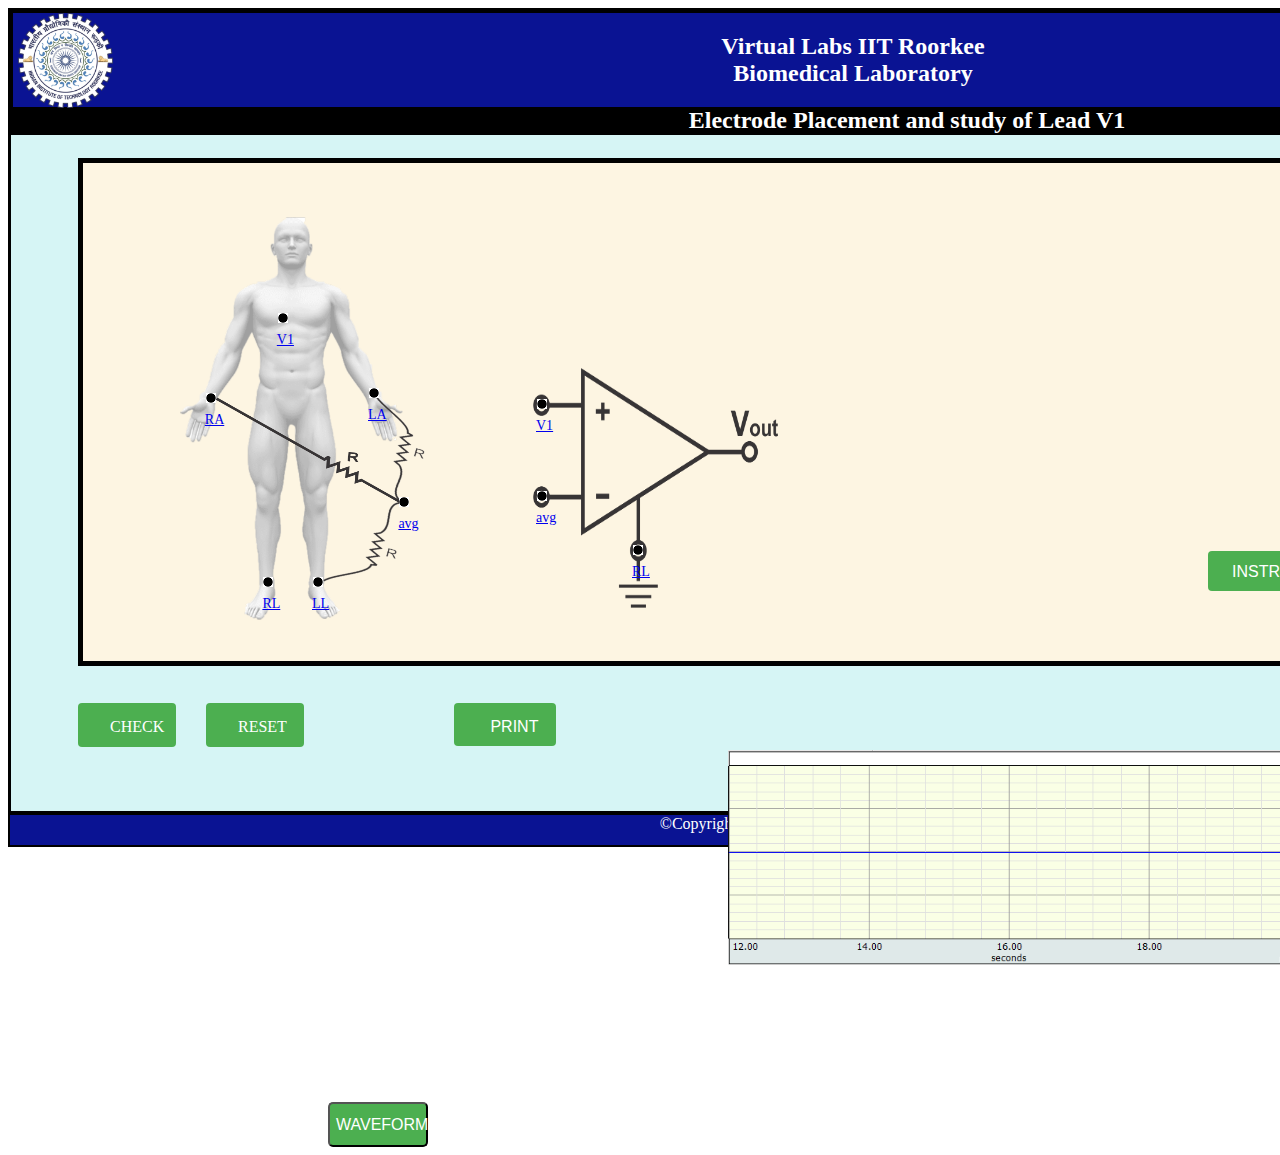
